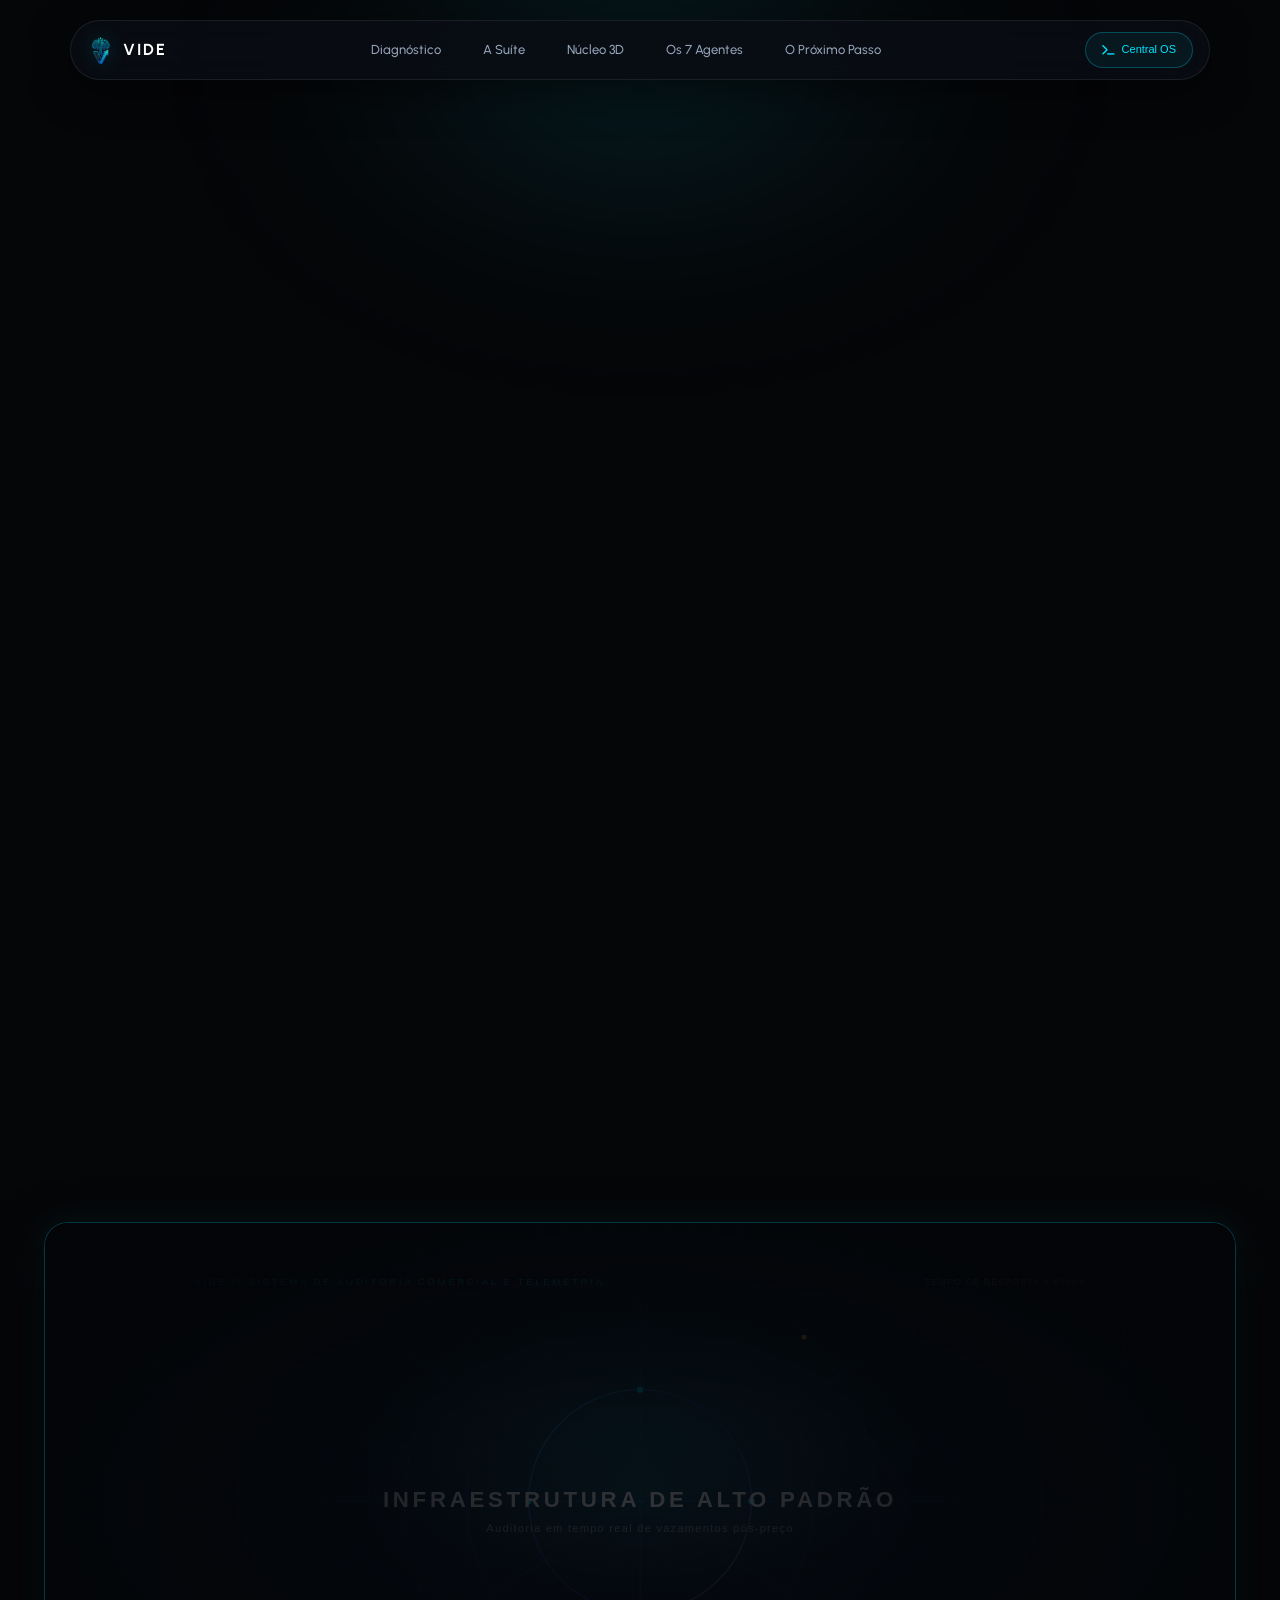
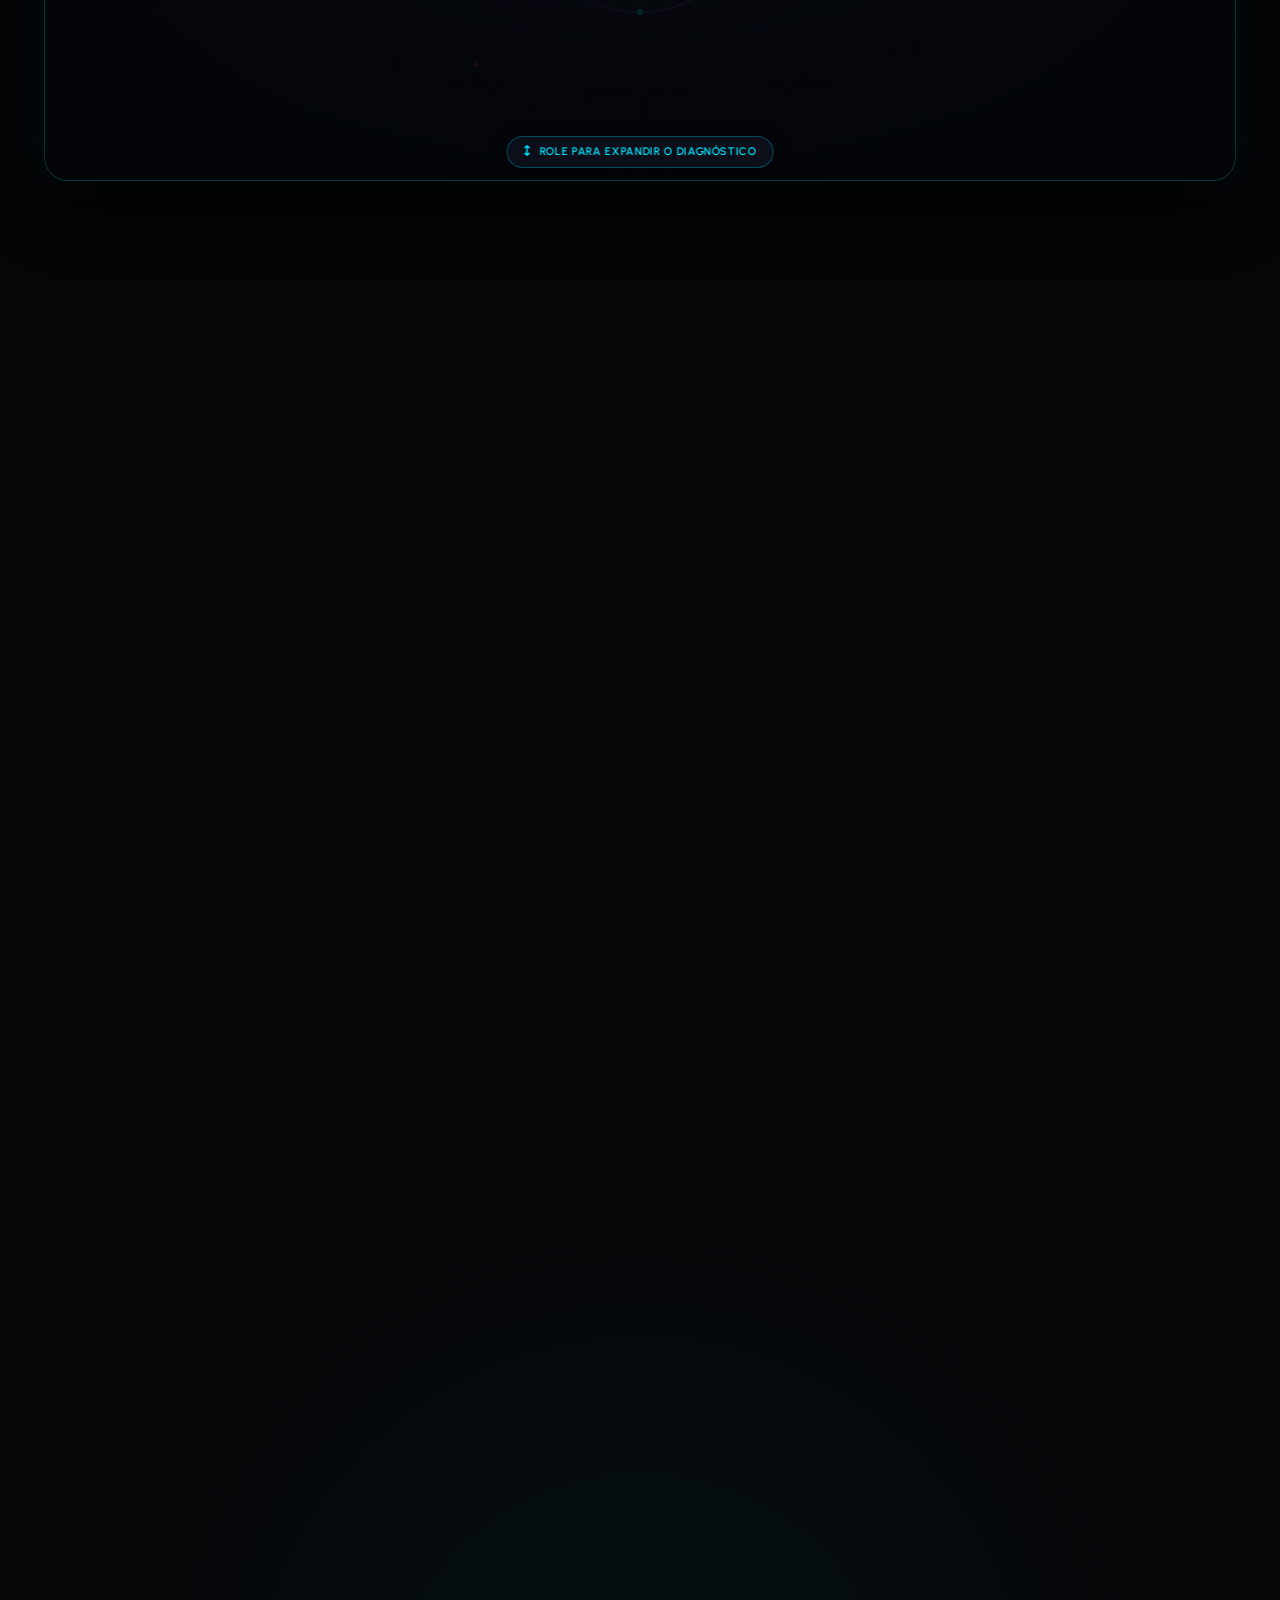
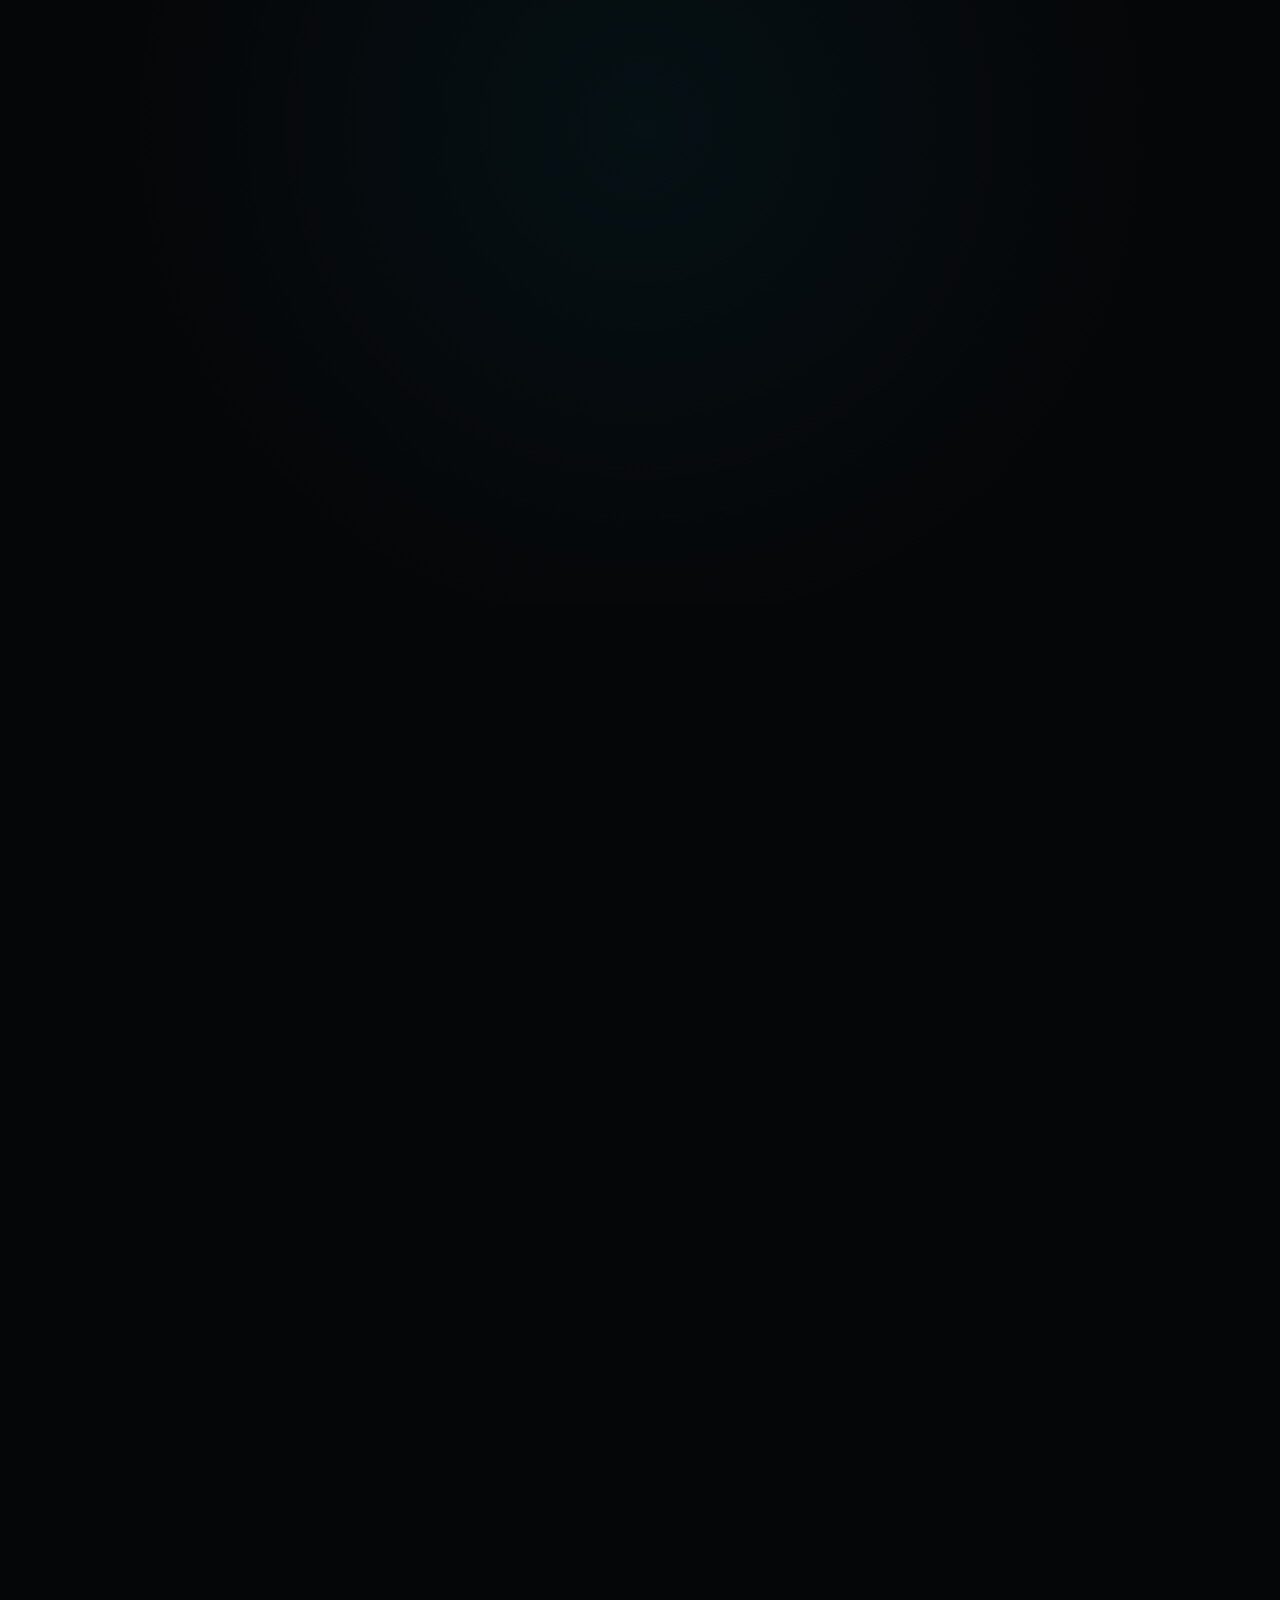
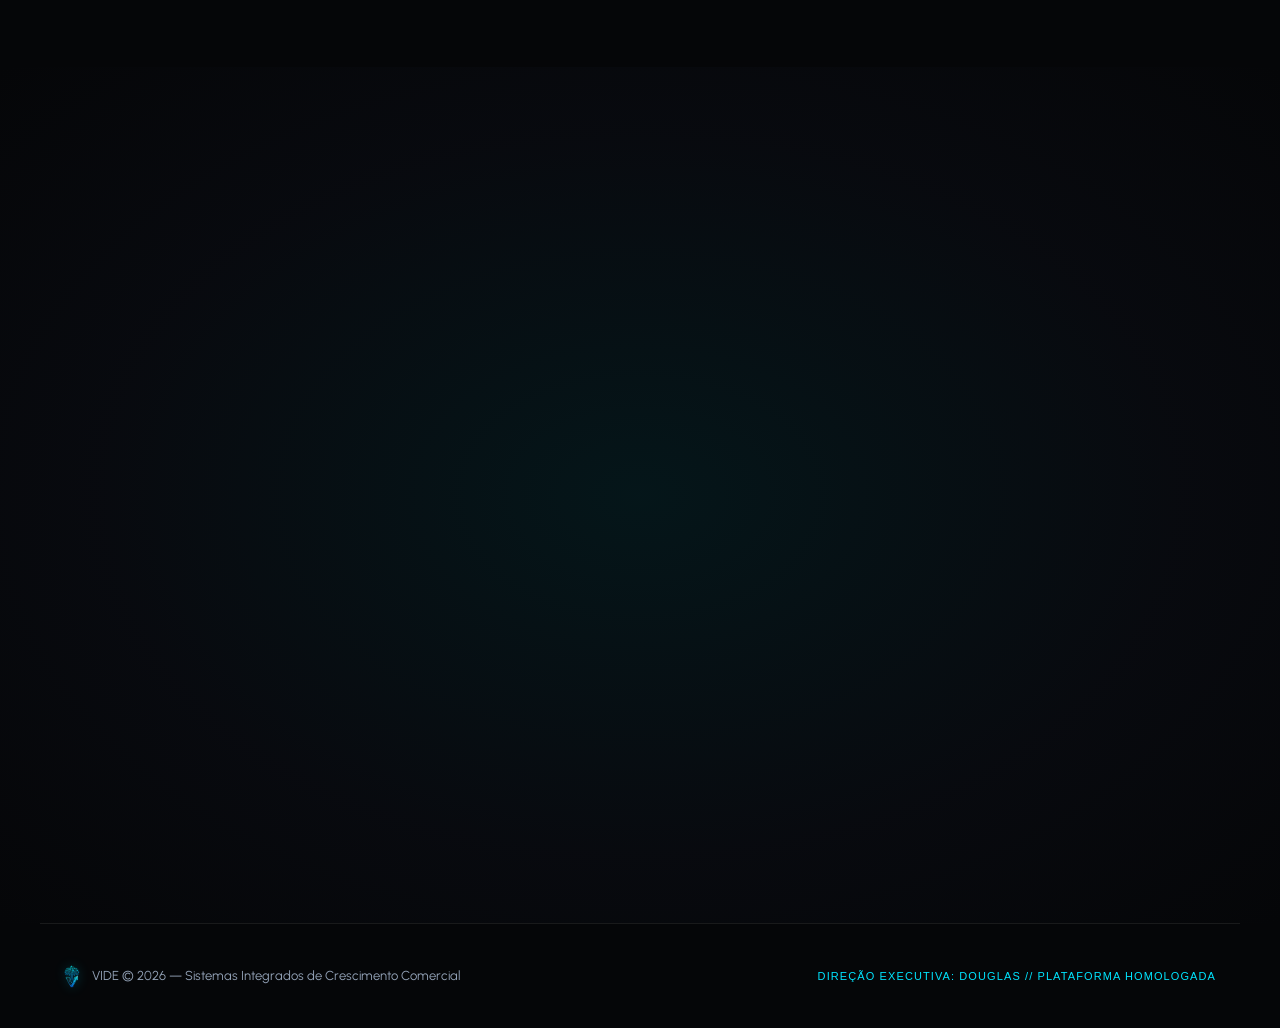
==== index.html @ fd8fb350 "Add files via upload" ====
<!DOCTYPE html>
<html lang="pt-BR">
<head>
    <meta charset="UTF-8">
    <meta name="viewport" content="width=device-width, initial-scale=1.0">
    <title>VIDE — Sistemas de Crescimento Comercial & Inteligência Digital</title>
    <meta name="description" content="Engenharia de precisão para operações comerciais de alto padrão. Presença digital de autoridade, atendimento em menos de 1 segundo no WhatsApp e auditoria de conversas em tempo real.">
    <!-- Fontshare Luxury Fonts: Cabinet Grotesk & General Sans (Bespoke Editorial) -->
    <link href="https://api.fontshare.com/v2/css?f[]=cabinet-grotesk@800,700,600,500,400&f[]=general-sans@600,500,400&display=swap" rel="stylesheet">
    <!-- Google Fonts Fallbacks: Urbanist & Sora -->
    <link rel="preconnect" href="https://fonts.googleapis.com">
    <link rel="preconnect" href="https://fonts.gstatic.com" crossorigin>
    <link href="https://fonts.googleapis.com/css2?family=Sora:wght@400;500;600;700;800&family=Urbanist:ital,wght@0,400;0,500;0,600;0,700;0,800;1,400&display=swap" rel="stylesheet">
    <link rel="stylesheet" href="https://cdnjs.cloudflare.com/ajax/libs/font-awesome/6.4.0/css/all.min.css">
    <!-- Fallback Automático para GitHub Pages e Servidores Estáticos -->
    <script>
    window.addEventListener('error', function(e) {
        var el = e.target;
        if (!el || (el.dataset && el.dataset.retried)) return;
        if (el.tagName === 'LINK' && el.rel === 'stylesheet' && el.href) {
            var url = new URL(el.href);
            var fname = url.pathname.split('/').pop();
            el.dataset.retried = '1';
            el.href = fname + url.search;
        } else if (el.tagName === 'IMG' && el.src) {
            var url = new URL(el.src);
            var fname = url.pathname.split('/').pop();
            el.dataset.retried = '1';
            el.src = fname;
        } else if (el.tagName === 'SCRIPT' && el.src) {
            var url = new URL(el.src);
            var fname = url.pathname.split('/').pop();
            var s = document.createElement('script');
            s.dataset.retried = '1';
            s.src = fname + url.search;
            document.head.appendChild(s);
        }
    }, true);
    </script>
    <link rel="stylesheet" href="css/Orb.css?v=8.5">
    <link rel="stylesheet" href="css/DotGrid.css?v=8.5">
    <link rel="stylesheet" href="css/ScrollExpand.css?v=8.5">
    <link rel="stylesheet" href="css/CircularCarousel.css?v=8.5">
    <link rel="stylesheet" href="css/ScrollStack.css?v=8.5">
    <link rel="stylesheet" href="css/estilos_institucional.css?v=8.5">
</head>
<body>

    <!-- Barra de Progresso Superior de Rolagem (Scroll Progress) -->
    <div class="scroll-progress-bar" id="scroll-progress-bar"></div>

    <!-- =====================================================================
     * 1. BARRA DE NAVEGAÇÃO // MORPHIC NAVBAR (PADRÃO LUXURY TECH)
     * ===================================================================== -->
    <header class="morphic-navbar-container" id="morphic-navbar">
        <!-- Logo Oficial com Árvore Preservada -->
        <a href="#" class="morphic-brand-link">
            <img src="assets/img/logo_vide_emblema.png" alt="VIDE — Emblema da Árvore" class="morphic-logo-img">
            <span class="morphic-brand-title">VIDE</span>
        </a>

        <!-- Trilho de Links com Indicador Magnético Morphic -->
        <nav class="morphic-nav-track" id="morphic-track">
            <div class="morphic-pill-indicator" id="morphic-pill"></div>
            <li class="morphic-nav-item"><a href="#paradoxo" class="morphic-nav-link">Diagnóstico</a></li>
            <li class="morphic-nav-item"><a href="#solucoes" class="morphic-nav-link">A Suíte</a></li>
            <li class="morphic-nav-item"><a href="#inteligencia" class="morphic-nav-link">Núcleo 3D</a></li>
            <li class="morphic-nav-item"><a href="#arquitetura" class="morphic-nav-link">Os 7 Agentes</a></li>
            <li class="morphic-nav-item"><a href="#convite" class="morphic-nav-link">O Próximo Passo</a></li>
        </nav>

        <!-- Ações Direitas do Header -->
        <div class="morphic-nav-acoes">
            <a href="central_de_comando/" class="btn-header-terminal">
                <i class="fas fa-terminal"></i> Central OS
            </a>
        </div>
    </header>

    <!-- =====================================================================
     * 2. ATO I: ABERTURA MONUMENTAL // HERO CINEMATOGRÁFICO EQUILIBRADO
     * ===================================================================== -->
    <section class="secao-hero-cinematica">
        <!-- Orb Livre como Fundo da Tela no Mesmo Plano do Título (Sem Moldura) -->
        <div class="hero-orb-background-livre" id="hero-orb-container" aria-hidden="true"></div>

        <!-- Luz Ambiental Aurora -->
        <div class="luz-aurora-topo"></div>

        <!-- Badge com a Árvore Oficial da VIDE -->
        <div class="hero-badge-marca anim-fade-up">
            <img src="assets/img/logo_vide_emblema.png" alt="Árvore VIDE" class="hero-badge-tree">
            <span class="hero-badge-text">VIDE</span>
            <span class="hero-badge-div"></span>
            <span class="hero-badge-sub">ENGENHARIA COMERCIAL</span>
        </div>

        <!-- Tech Text Monumental da Marca VIDE com Efeito Decodificador e Interação -->
        <div class="tech-text-display anim-fade-up" id="tech-text-display" title="Passe o cursor sobre as letras para decodificar">
            <span class="tech-char">V</span>
            <span class="tech-char">I</span>
            <span class="tech-char">D</span>
            <span class="tech-char">E</span>
        </div>

        <!-- Headline: SISTEMAS DE CRESCIMENTO com Efeito Decodificador e Interação -->
        <h1 class="hero-headline-principal anim-fade-up" id="hero-headline-sistemas" title="Passe o cursor sobre as letras para decodificar">
            <span class="destaque-sistemas"><span class="tech-char" data-color="#00E5FF">S</span><span class="tech-char" data-color="#00E5FF">I</span><span class="tech-char" data-color="#00E5FF">S</span><span class="tech-char" data-color="#00E5FF">T</span><span class="tech-char" data-color="#00E5FF">E</span><span class="tech-char" data-color="#00E5FF">M</span><span class="tech-char" data-color="#00E5FF">A</span><span class="tech-char" data-color="#00E5FF">S</span></span> <span class="destaque-crescimento"><span class="tech-char" data-color="#FFFFFF">D</span><span class="tech-char" data-color="#FFFFFF">E</span> <span class="tech-char" data-color="#FFFFFF">C</span><span class="tech-char" data-color="#FFFFFF">R</span><span class="tech-char" data-color="#FFFFFF">E</span><span class="tech-char" data-color="#FFFFFF">S</span><span class="tech-char" data-color="#FFFFFF">C</span><span class="tech-char" data-color="#FFFFFF">I</span><span class="tech-char" data-color="#FFFFFF">M</span><span class="tech-char" data-color="#FFFFFF">E</span><span class="tech-char" data-color="#FFFFFF">N</span><span class="tech-char" data-color="#FFFFFF">T</span><span class="tech-char" data-color="#FFFFFF">O</span></span>
        </h1>

        <!-- Subline Rotativa Dinâmica -->
        <div class="hero-subline-rotativa anim-fade-up">
            <span class="subline-prefixo">Engenharia de precisão para</span>
            <div class="capsula-texto-rotativo" id="capsula-texto-rotativo">
                <span class="texto-rotativo-item" id="texto-rotativo-alvo">Experiências Digitais</span>
            </div>
        </div>

        <!-- Subtítulo de Autoridade -->
        <p class="hero-subtitulo anim-fade-up">
            Empresas de alto padrão não precisam de mais cliques vazios. Projetamos o ecossistema que une presença digital de autoridade, atendimento em menos de 1 segundo no WhatsApp e auditoria de conversas em tempo real.
        </p>

        <!-- Ação Central Nobre (Dupla de Botões: Explorar Soluções + Central de Comando) -->
        <div class="hero-cta-container anim-fade-up">
            <a href="#solucoes" class="btn-explorar-solucoes">
                <span>Explorar Soluções Comerciais</span>
            </a>
            <a href="central_de_comando/" class="btn-executivo-comando">
                <i class="fas fa-terminal"></i>
                <span>Acessar Central de Comando</span>
                <i class="fas fa-arrow-right btn-seta-icon"></i>
            </a>
        </div>
    </section>

    <!-- =====================================================================
     * 3. ATO II: O DIAGNÓSTICO OPERACIONAL // OS DOIS PONTOS CEGOS (REORGANIZADO)
     * ===================================================================== -->
    <section class="secao-diagnostico-operacional" id="paradoxo">
        <div class="diagnostico-header anim-fade-up">
            <span class="marcador-etapa-cinematico">
                <i class="fas fa-microscope"></i> O DIAGNÓSTICO OPERACIONAL
            </span>
            <h2 class="diagnostico-titulo">
                Onde as Operações Tradicionais Perdem Faturamento em Silêncio
            </h2>
            <p class="diagnostico-subtitulo">
                Analisamos centenas de fluxos comerciais. O problema de vendas quase nunca é o produto, mas as falhas críticas de infraestrutura nos dois extremos do funil.
            </p>
        </div>

        <!-- ScrollExpand (React Bits) // O Quadro Expansível Unificado com os 2 Pontos Cegos de Diagnóstico -->
        <div class="scroll-expand-container" id="scroll-expand-wrapper">
            <div class="scroll-expand-frame">
                <img src="assets/img/diagnostico_hero.svg" alt="Telemetria de Diagnóstico VIDE" class="scroll-expand-media">
                <div class="scroll-expand-scrim"></div>

                <div class="scroll-expand-content grade-diagnostico-dupla">
                    <!-- Card 1: O Paradoxo do Tráfego -->
                    <div class="card-diagnostico anim-fade-up">
                        <div class="card-diag-topo">
                            <span class="card-diag-badge">
                                <i class="fas fa-arrow-trend-down"></i> [ 01. O PARADOXO DO TRÁFEGO ]
                            </span>
                            <h3 class="card-diag-frase">
                                Agências tradicionais vendem cliques. O seu negócio precisa de <span style="color: var(--cyan-core);">receita retida</span>.
                            </h3>
                            <p class="card-diag-explicacao">
                                De nada adianta investir em anúncios de alta conversão se o contato chega a uma página lenta ou a um WhatsApp sem método, onde aguarda horas por um orçamento frio.
                            </p>
                        </div>
                        <div class="card-diag-metrica-box">
                            <div class="card-diag-metrica-icone">
                                <i class="fas fa-hourglass-half"></i>
                            </div>
                            <div class="card-diag-metrica-info">
                                <span class="card-diag-metrica-num">> 4 Horas de Espera Tradicional</span>
                                <span class="card-diag-metrica-rotulo">68% DOS LEADS DESISTEM NO SILÊNCIO INICIAL</span>
                            </div>
                        </div>
                    </div>

                    <!-- Card 2: O Vazamento Crítico -->
                    <div class="card-diagnostico vazamento-critico anim-fade-up">
                        <div class="card-diag-topo">
                            <span class="card-diag-badge">
                                <i class="fas fa-triangle-exclamation"></i> [ 02. O VAZAMENTO CRÍTICO ]
                            </span>
                            <h3 class="card-diag-frase">
                                O maior rombo de faturamento da sua empresa está no silêncio <span style="color: var(--rose-accent);">pós-preço</span>.
                            </h3>
                            <p class="card-diag-explicacao">
                                Quando o lead recebe uma tabela de preço seca, 74% dos contatos desaparecem sem justificativa. A VIDE audita essas conversas e fecha os pontos cegos onde o lucro está vazando.
                            </p>
                        </div>
                        <div class="card-diag-metrica-box">
                            <div class="card-diag-metrica-icone">
                                <i class="fas fa-shield-halved"></i>
                            </div>
                            <div class="card-diag-metrica-info">
                                <span class="card-diag-metrica-num">74% de Abandono Pós-Tabela</span>
                                <span class="card-diag-metrica-rotulo">PONTO CEGO DE RECEITA AUDITADO PELO AGENTE 07</span>
                            </div>
                        </div>
                    </div>
                </div>

                <div class="scroll-expand-hint">
                    <i class="fas fa-arrows-up-down"></i> <span>Role para expandir o diagnóstico</span>
                </div>
            </div>
        </div>
    </section>

    <!-- =====================================================================
     * 4. COMPONENTE G: ACCORDION GALLERY (A SUÍTE DE 3 SOLUÇÕES)
     * ===================================================================== -->
    <section class="secao-accordion-solucoes" id="solucoes">
        <!-- Fundo Interativo DotGrid Exclusivo da Seção Três Soluções -->
        <div id="dotgrid-solucoes" class="secao-dotgrid-background" aria-hidden="true"></div>

        <div class="anim-fade-up" style="text-align: center; position: relative; z-index: 2;">
            <div class="marcador-etapa-cinematico">
                <i class="fas fa-cubes"></i> A SUÍTE INTEGRADA
            </div>
            <h2 style="font-family: var(--font-headline); font-size: clamp(32px, 4.5vw, 50px); font-weight: 700; letter-spacing: -0.03em;">
                Três Soluções. Uma Única Operação.
            </h2>
        </div>

        <div class="accordion-gallery-wrapper anim-fade-up" style="position: relative; z-index: 2;">
            
            <!-- Painel 1: Sites e Landing Pages -->
            <div class="accordion-panel active" id="acc-panel-1">
                <div class="accordion-bg-glow"></div>
                
                <!-- Marca d'Água Holográfica da Árvore VIDE no Fundo da Caixa -->
                <div class="caixa-watermark-fundo" aria-hidden="true">
                    <img src="assets/img/logo_vide_emblema.png" alt="" class="caixa-watermark-img">
                </div>

                <!-- Cabeçalho da Caixa com Badge Oficial VIDE -->
                <div class="accordion-caixa-topo">
                    <div class="caixa-vide-badge">
                        <img src="assets/img/logo_vide_emblema.png" alt="VIDE" class="caixa-logo-icon">
                        <span class="caixa-marca-texto">VIDE</span>
                    </div>
                    <span class="caixa-solucao-tag">SOLUÇÃO 01</span>
                </div>

                <!-- Showcase Central com a Logo da VIDE e Aura Luminosa -->
                <div class="accordion-caixa-visual">
                    <div class="caixa-logo-halo"></div>
                    <img src="assets/img/logo_vide_emblema.png" alt="Logo Oficial VIDE" class="caixa-logo-central">
                </div>

                <!-- Conteúdo da Solução -->
                <div class="accordion-conteudo-visivel">
                    <span class="accordion-numero-mono">[ SOLUÇÃO 01 // PRESENÇA DIGITAL ]</span>
                    <h3 class="accordion-titulo">Sites e Landing Pages de Alta Performance</h3>
                    <div class="accordion-descricao-revelada">
                        Arquitetura autoral desenvolvida para carregar em menos de 800 milissegundos. Sem templates genéricos de WordPress ou plugins pesados. Tipografia de prestígio, design tokens proprietários e microinterações que ancoram o valor percebido antes da primeira conversa.
                    </div>
                    <div class="accordion-tags-metricas">
                        <span class="tag-solucao-pill"><i class="fas fa-bolt"></i> < 800ms Carregamento</span>
                        <span class="tag-solucao-pill"><i class="fas fa-gem"></i> Design Autoral Obsidian</span>
                        <span class="tag-solucao-pill"><i class="fas fa-mobile-alt"></i> Mobile First Responsivo</span>
                    </div>
                </div>
            </div>

            <!-- Painel 2: Automação Comercial e Atendimento -->
            <div class="accordion-panel" id="acc-panel-2">
                <div class="accordion-bg-glow"></div>

                <!-- Marca d'Água Holográfica da Árvore VIDE no Fundo da Caixa -->
                <div class="caixa-watermark-fundo" aria-hidden="true">
                    <img src="assets/img/logo_vide_emblema.png" alt="" class="caixa-watermark-img">
                </div>

                <!-- Cabeçalho da Caixa com Badge Oficial VIDE -->
                <div class="accordion-caixa-topo">
                    <div class="caixa-vide-badge">
                        <img src="assets/img/logo_vide_emblema.png" alt="VIDE" class="caixa-logo-icon">
                        <span class="caixa-marca-texto">VIDE</span>
                    </div>
                    <span class="caixa-solucao-tag">SOLUÇÃO 02</span>
                </div>

                <!-- Showcase Central com a Logo da VIDE e Aura Luminosa -->
                <div class="accordion-caixa-visual">
                    <div class="caixa-logo-halo"></div>
                    <img src="assets/img/logo_vide_emblema.png" alt="Logo Oficial VIDE" class="caixa-logo-central">
                </div>

                <!-- Conteúdo da Solução -->
                <div class="accordion-conteudo-visivel">
                    <span class="accordion-numero-mono">[ SOLUÇÃO 02 // VELOCIDADE NO WHATSAPP ]</span>
                    <h3 class="accordion-titulo">Automação Comercial & Atendimento no WhatsApp</h3>
                    <div class="accordion-descricao-revelada">
                        Atendimento em menos de 1 segundo conectado à Meta Cloud API e orquestrado no n8n. Qualificação inteligente em 30 segundos, matriz de resposta contra 4 classes de objeções e a regra inviolável de Stop-on-Reply: assim que o paciente responde, o fluxo automático cede espaço à equipe humana.
                    </div>
                    <div class="accordion-tags-metricas">
                        <span class="tag-solucao-pill"><i class="fab fa-whatsapp"></i> Meta Cloud API</span>
                        <span class="tag-solucao-pill"><i class="fas fa-robot"></i> n8n Workflows</span>
                        <span class="tag-solucao-pill"><i class="fas fa-hand-paper"></i> Trava Stop-on-Reply</span>
                    </div>
                </div>
            </div>

            <!-- Painel 3: Dashboard e Inteligência Comercial -->
            <div class="accordion-panel" id="acc-panel-3">
                <div class="accordion-bg-glow"></div>

                <!-- Marca d'Água Holográfica da Árvore VIDE no Fundo da Caixa -->
                <div class="caixa-watermark-fundo" aria-hidden="true">
                    <img src="assets/img/logo_vide_emblema.png" alt="" class="caixa-watermark-img">
                </div>

                <!-- Cabeçalho da Caixa com Badge Oficial VIDE -->
                <div class="accordion-caixa-topo">
                    <div class="caixa-vide-badge">
                        <img src="assets/img/logo_vide_emblema.png" alt="VIDE" class="caixa-logo-icon">
                        <span class="caixa-marca-texto">VIDE</span>
                    </div>
                    <span class="caixa-solucao-tag">SOLUÇÃO 03</span>
                </div>

                <!-- Showcase Central com a Logo da VIDE e Aura Luminosa -->
                <div class="accordion-caixa-visual">
                    <div class="caixa-logo-halo"></div>
                    <img src="assets/img/logo_vide_emblema.png" alt="Logo Oficial VIDE" class="caixa-logo-central">
                </div>

                <!-- Conteúdo da Solução -->
                <div class="accordion-conteudo-visivel">
                    <span class="accordion-numero-mono">[ SOLUÇÃO 03 // AUDITORIA E DADOS ]</span>
                    <h3 class="accordion-titulo">Dashboard & Inteligência Comercial</h3>
                    <div class="accordion-descricao-revelada">
                        Auditoria contínua do funil comercial e mensuração exata da receita em risco. O Agente 07 analisa onde os contatos abandonaram a conversa (preço, timing, confiança ou terceiros) e formula recomendações com dados reais para retroalimentar os outros especialistas.
                    </div>
                    <div class="accordion-tags-metricas">
                        <span class="tag-solucao-pill"><i class="fas fa-database"></i> PostgreSQL / Supabase</span>
                        <span class="tag-solucao-pill"><i class="fas fa-chart-line"></i> Matriz de 4 Objeções</span>
                        <span class="tag-solucao-pill"><i class="fas fa-shield-alt"></i> Multi-Tenant Isolado</span>
                    </div>
                </div>
            </div>

        </div>
    </section>

    <!-- =====================================================================
     * 5. COMPONENTE D: CRYSTALIZED BALL (O NÚCLEO DE INTELIGÊNCIA EM CANVAS 3D)
     * ===================================================================== -->
    <section class="secao-crystalized-showcase" id="inteligencia">
        <div class="anim-fade-up">
            <span class="marcador-etapa-cinematico">
                <i class="fas fa-atom"></i> TELEMETRIA E DADOS VIVOS
            </span>
            <h2 style="font-family: var(--font-headline); font-size: clamp(32px, 4.5vw, 50px); font-weight: 700; letter-spacing: -0.03em;">
                O Núcleo de Inteligência da VIDE
            </h2>
            <p style="color: var(--text-muted); max-width: 660px; margin: 12px auto 30px auto; font-size: 16px;">
                Representação viva da rede de dados: correlação em tempo real entre leads recebidos, velocidade de qualificação e receita protegida. Arraste com o cursor para rotacionar no espaço 3D.
            </p>

            <div class="crystalized-ball-container">
                <canvas id="canvas-crystalized-ball" class="canvas-crystalized-ball"></canvas>
                <div class="crystalized-overlay-meta">
                    <i class="fas fa-cube"></i> 350 NÓS GEODÉSICOS // 6 ARCOS DE PLASMA // RESPOSTA < 800ms
                </div>
            </div>
        </div>
    </section>

    <!-- =====================================================================
     * 6. OS 7 AGENTES ESPECIALISTAS // ARQUITETURA AUTÔNOMA EM SCROLL STACK
     * ===================================================================== -->
    <section class="secao-web-threads" id="arquitetura">
        <div class="conteudo-sobre-threads">
            <div class="agentes-header-centro anim-fade-up">
                <span class="marcador-etapa-cinematico">
                    <i class="fas fa-network-wired"></i> GOVERNANÇA RIGOROSA & DAG
                </span>
                <h2 class="agentes-titulo">
                    A Equipe Digital de 7 Agentes Especialistas
                </h2>
                <p class="agentes-subtitulo">
                    Uma esteira de engenharia rigorosa onde nenhum especialista inicia tarefas sem autorização comercial e dependências técnicas 100% satisfeitas.
                </p>
            </div>

            <!-- CircularCarousel (React Bits) // Os 7 Agentes Especialistas em Carrossel 3D Wheel -->
            <div style="width: 100%; height: 560px; position: relative;" id="circular-carousel-container"></div>

        </div>
    </section>

    <!-- =====================================================================
     * 7. ATO VI: EPÍLOGO // O PRÓXIMO PASSO (AMPLO, CENTRALIZADO E NOBRE)
     * ===================================================================== -->
    <section class="secao-epilogo-convite" id="convite">
        <div class="epilogo-frame-container anim-fade-up">
            <div class="epilogo-card-luxo">
                <!-- Árvore Oficial Preservada no Topo do Card -->
                <img src="assets/img/logo_vide_emblema.png" alt="Árvore VIDE" class="epilogo-tree-emblema">
                
                <span class="epilogo-eyebrow">
                    <i class="fas fa-sparkles"></i> O PRÓXIMO PASSO
                </span>

                <h2 class="epilogo-titulo">
                    Sua operação comercial merece um sistema que nunca dorme.
                </h2>

                <p class="epilogo-subtitulo">
                    Converse com a nossa equipe de engenharia e descubra como implantar o ecossistema VIDE no seu negócio.
                </p>

                <div class="epilogo-acoes-wrap">
                    <a href="central_de_comando/" class="btn-executivo-comando">
                        <i class="fas fa-terminal"></i>
                        <span>Acessar Central de Comando</span>
                        <i class="fas fa-arrow-right btn-seta-icon"></i>
                    </a>
                    <a href="#morphic-navbar" class="btn-link-secundario">
                        <i class="fas fa-arrow-up"></i>
                        <span>Voltar ao Topo</span>
                    </a>
                </div>
            </div>
        </div>
    </section>

    <!-- Rodapé Oficial com Árvore da VIDE Preservada -->
    <footer class="rodape-cinematico">
        <div class="rodape-marca-info">
            <img src="assets/img/logo_vide_emblema.png" alt="Árvore VIDE" class="rodape-logo-tree">
            <span>VIDE © 2026 — Sistemas Integrados de Crescimento Comercial</span>
        </div>
        <div class="rodape-diretoria-tag">
            DIREÇÃO EXECUTIVA: DOUGLAS // PLATAFORMA HOMOLOGADA
        </div>
    </footer>

    <!-- Script de Animações Cinematográficas e Componentes Interativos -->
    <script src="js/orb-vanilla.js?v=8.5"></script>
    <script src="js/dot-grid-vanilla.js?v=8.5"></script>
    <script src="js/scroll-expand-vanilla.js?v=8.5"></script>
    <script src="js/circular-carousel-vanilla.js?v=8.5"></script>
    <script src="js/scroll-stack-vanilla.js?v=8.5"></script>
    <script src="js/app_institucional.js?v=8.5"></script>

</body>
</html>
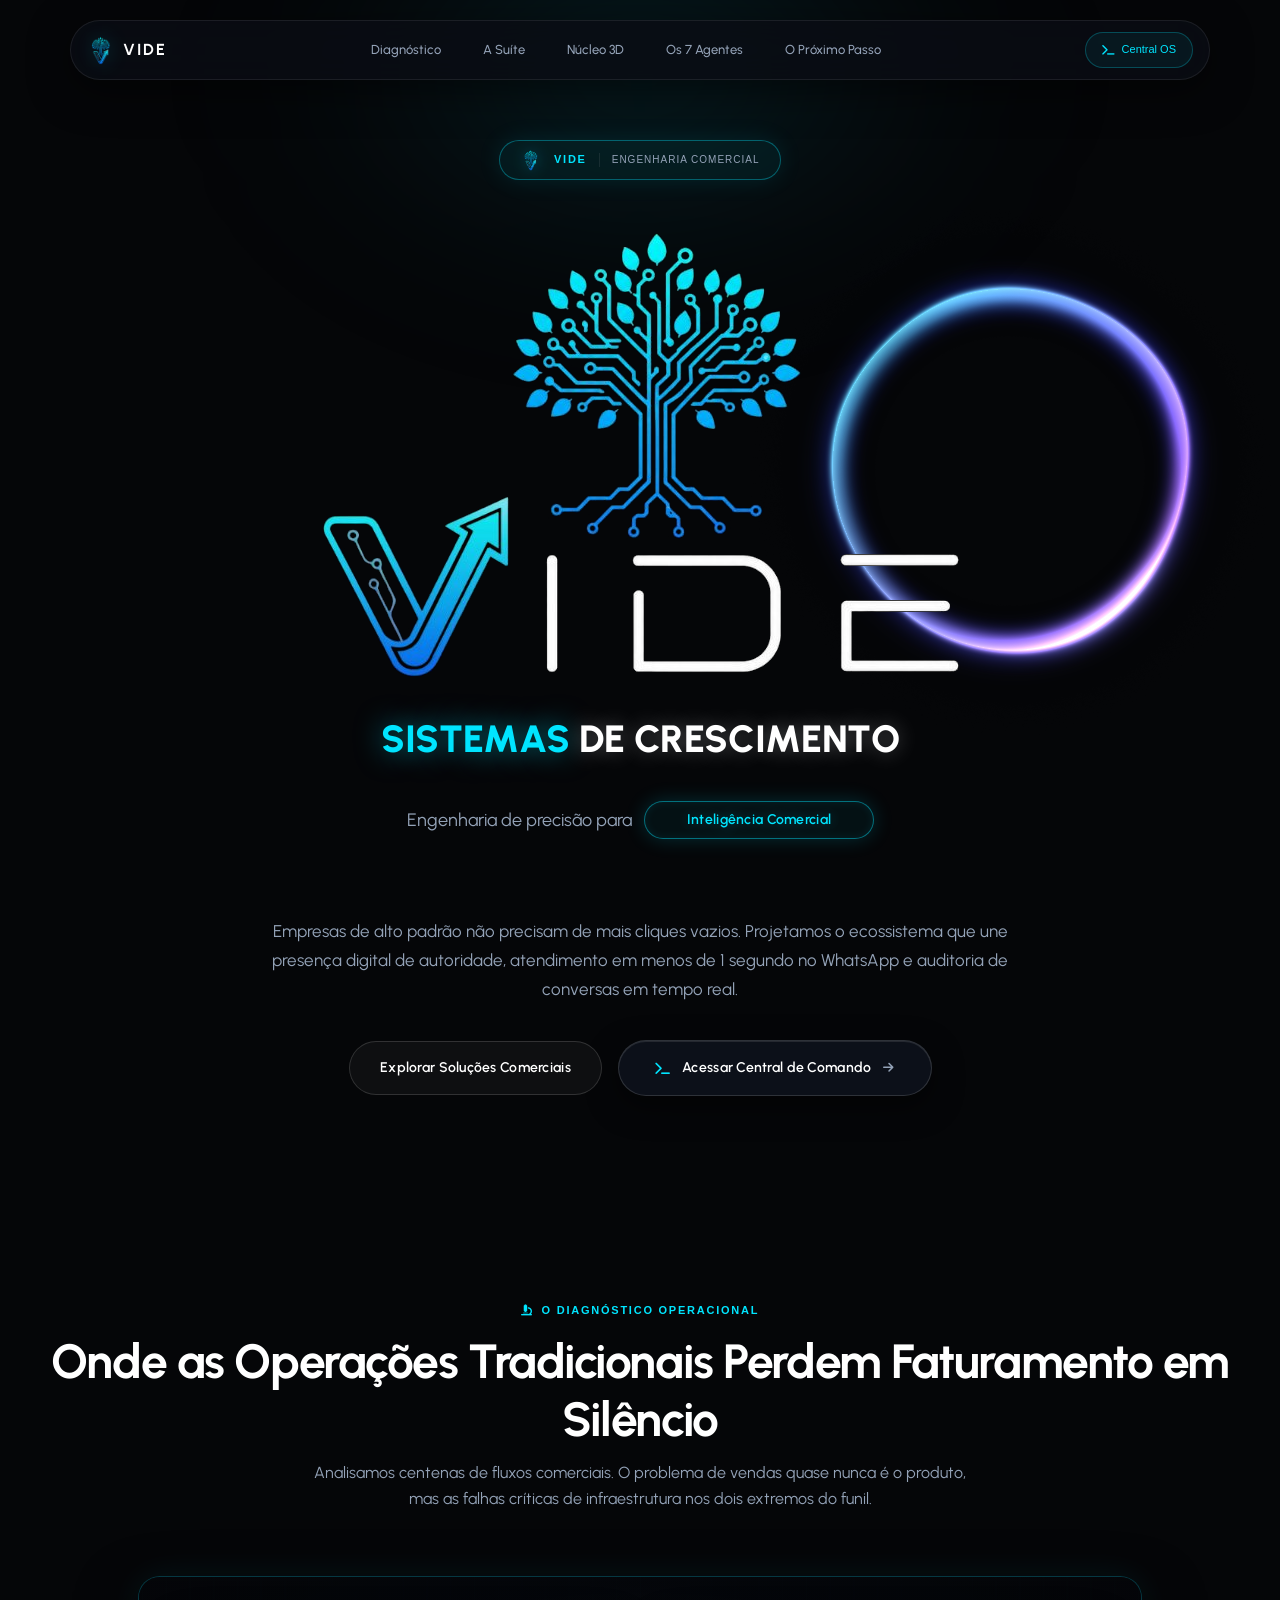
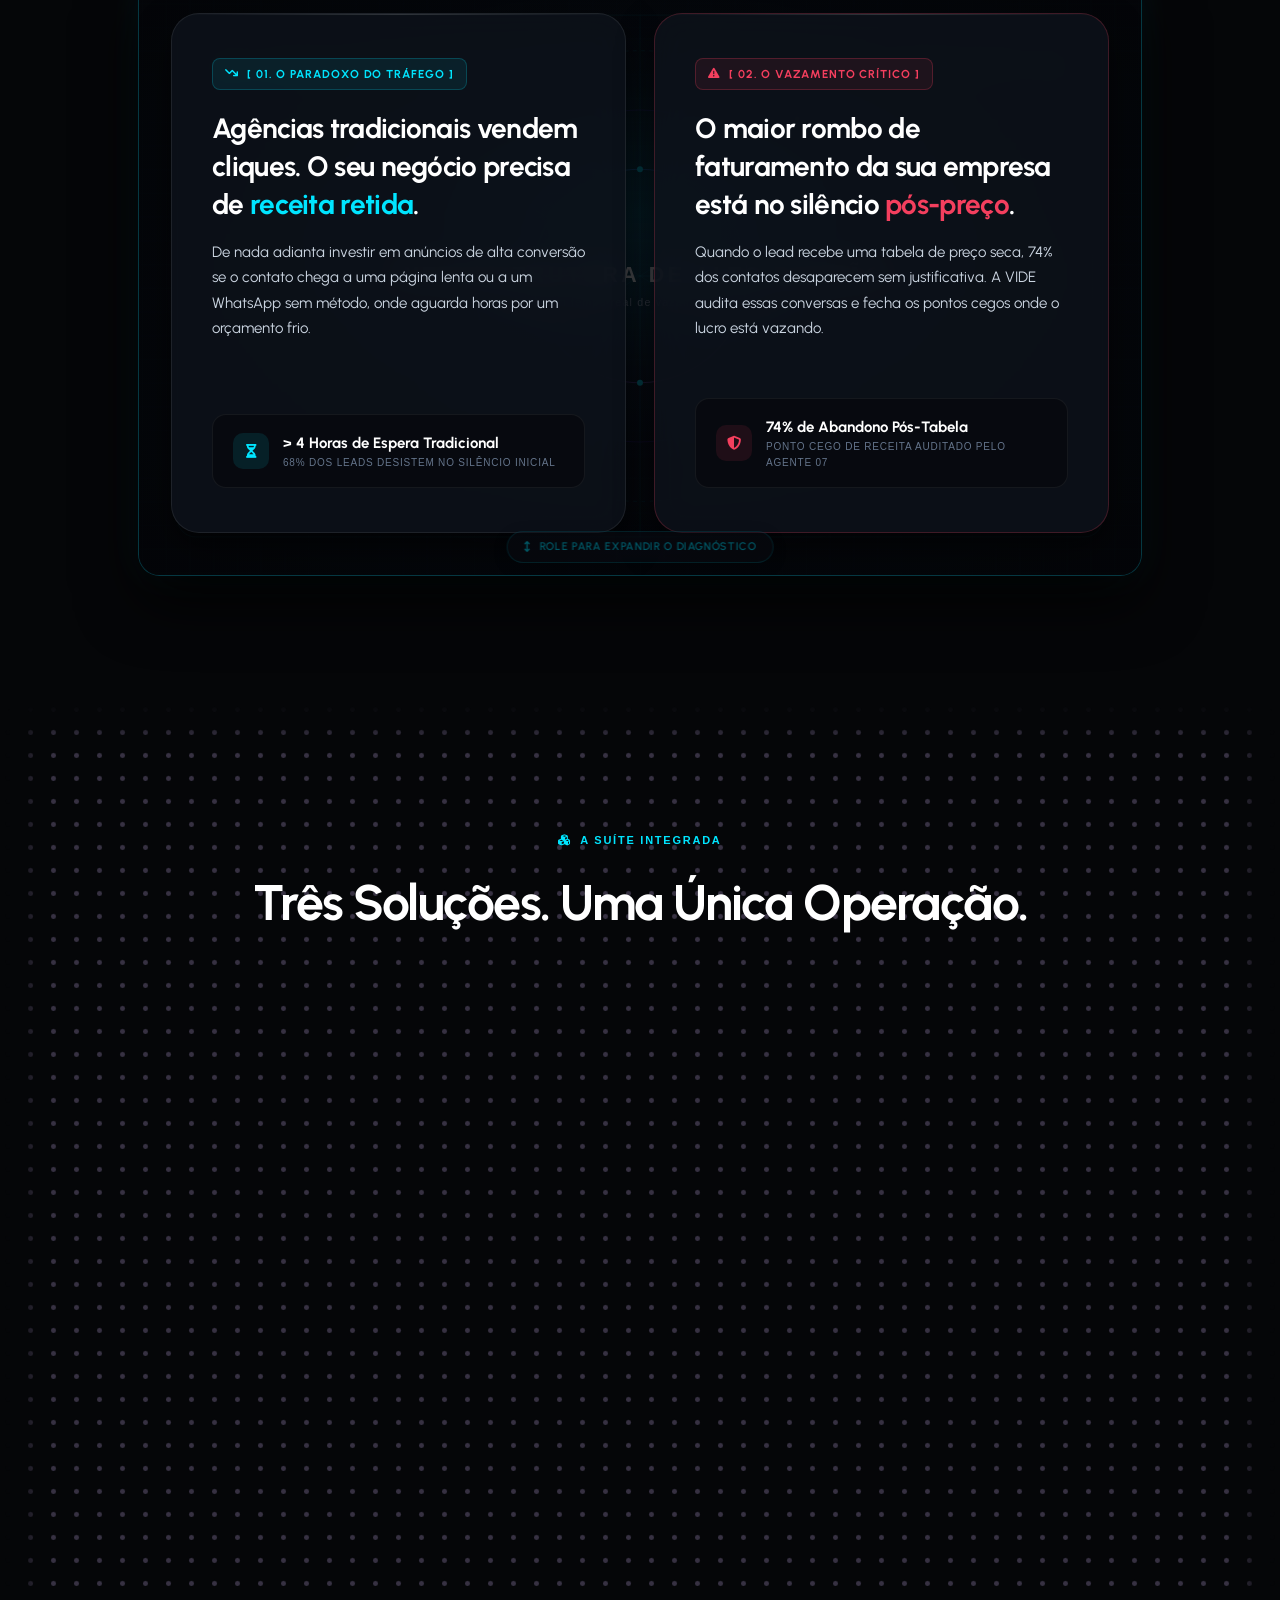
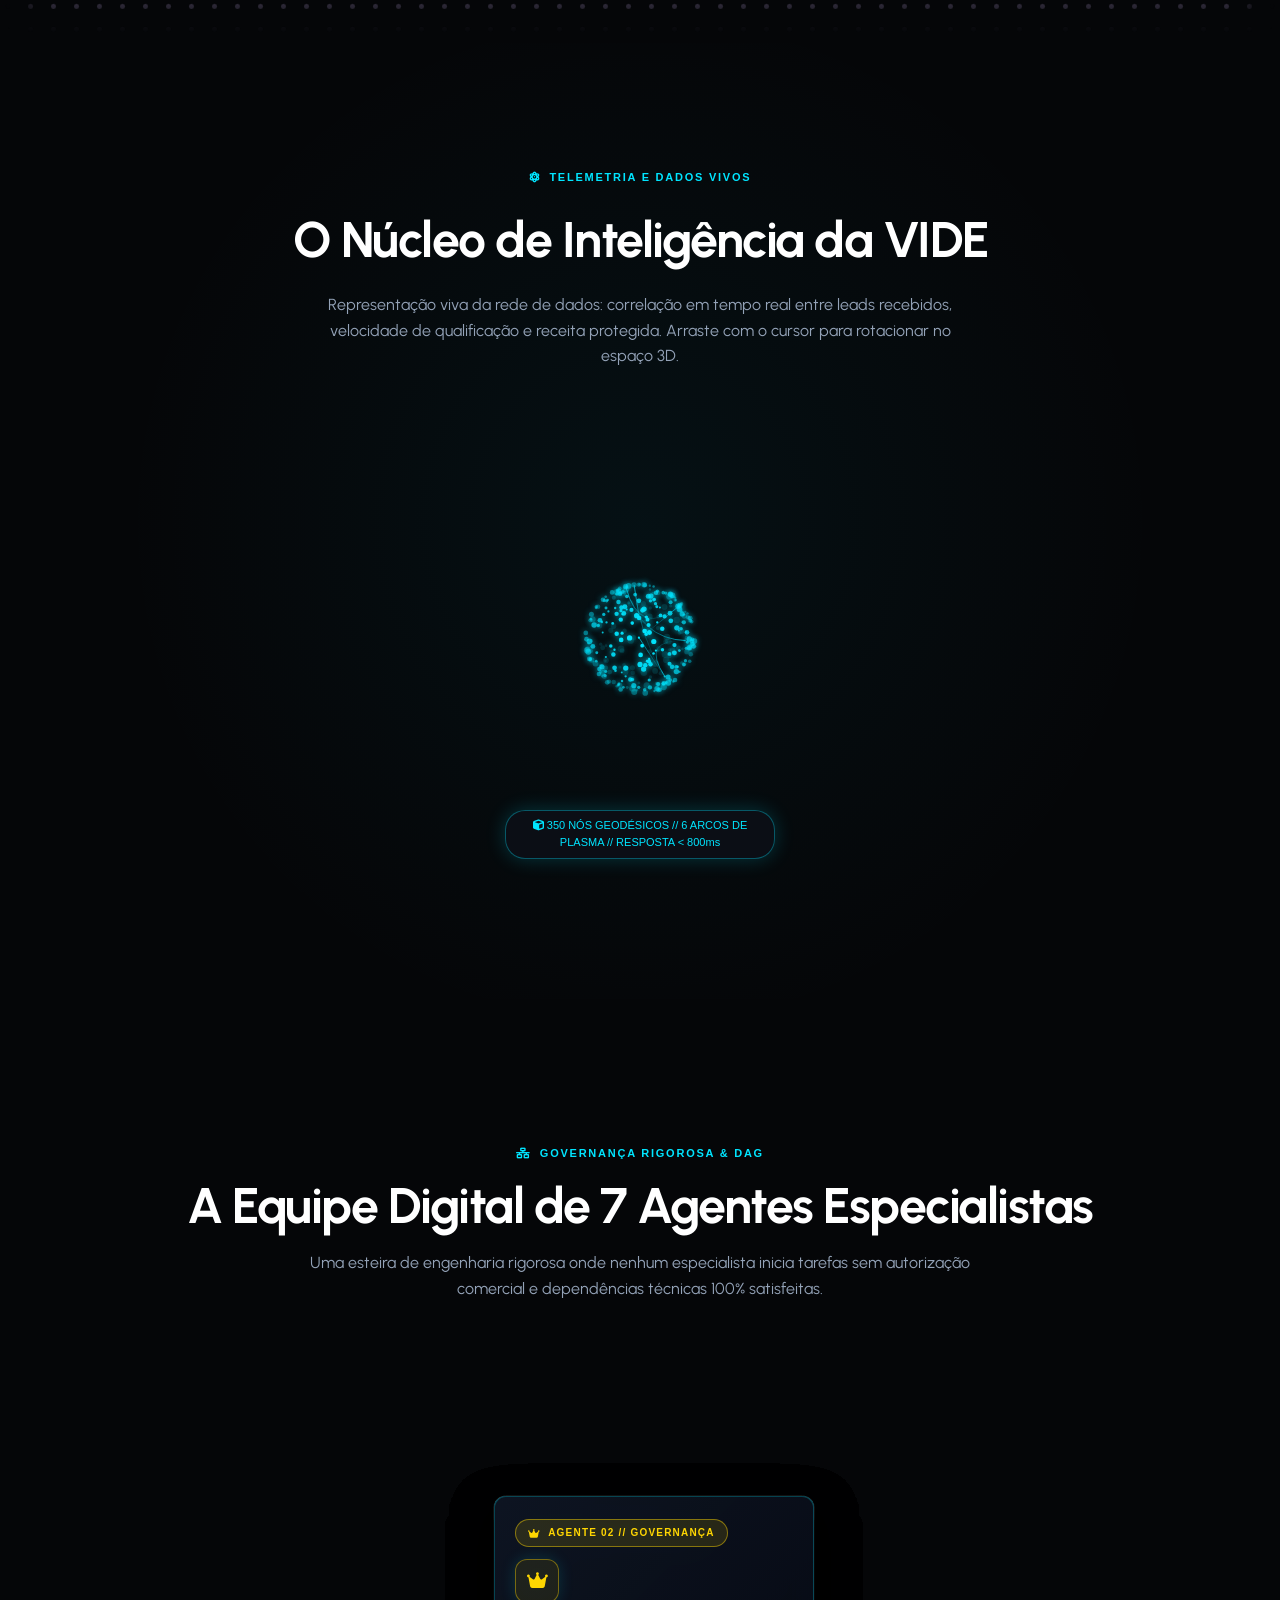
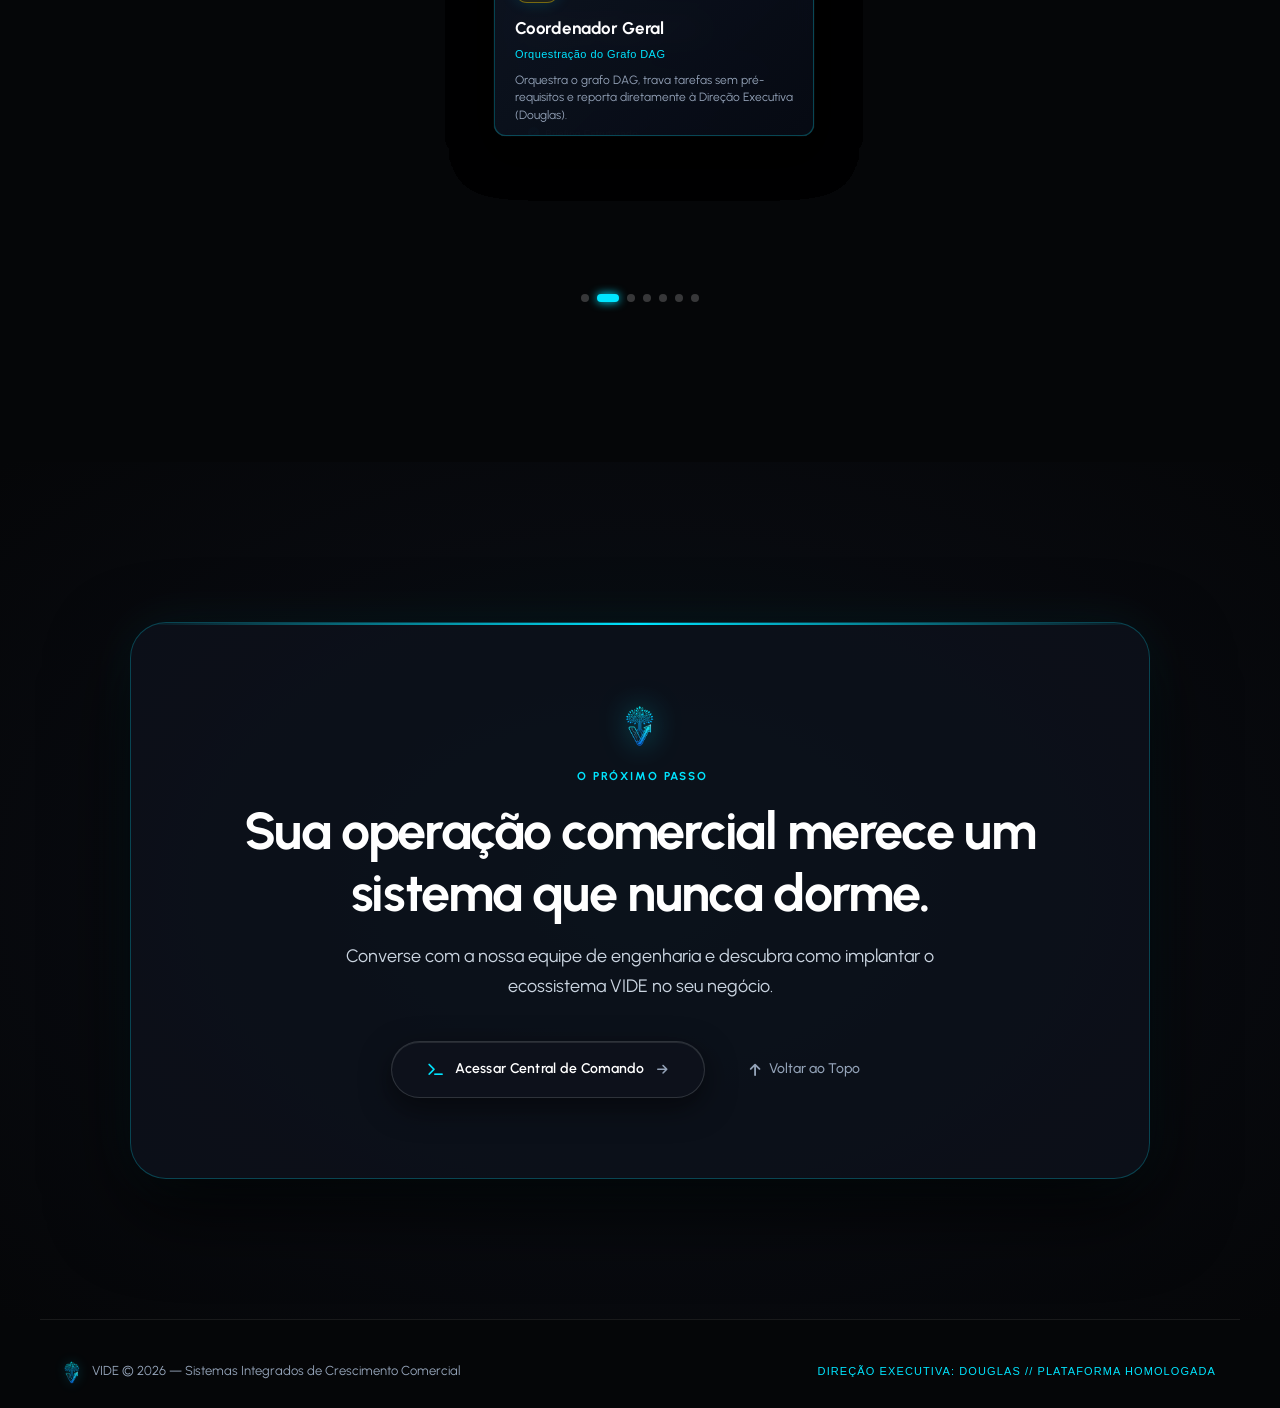
==== commit 379a6f20: "Add files via upload" ====
--- a/index.html
+++ b/index.html
@@ -37,12 +37,12 @@
         }
     }, true);
     </script>
-    <link rel="stylesheet" href="css/Orb.css?v=8.5">
-    <link rel="stylesheet" href="css/DotGrid.css?v=8.5">
-    <link rel="stylesheet" href="css/ScrollExpand.css?v=8.5">
-    <link rel="stylesheet" href="css/CircularCarousel.css?v=8.5">
-    <link rel="stylesheet" href="css/ScrollStack.css?v=8.5">
-    <link rel="stylesheet" href="css/estilos_institucional.css?v=8.5">
+    <link rel="stylesheet" href="Orb.css?v=8.6">
+    <link rel="stylesheet" href="DotGrid.css?v=8.6">
+    <link rel="stylesheet" href="ScrollExpand.css?v=8.6">
+    <link rel="stylesheet" href="CircularCarousel.css?v=8.6">
+    <link rel="stylesheet" href="ScrollStack.css?v=8.6">
+    <link rel="stylesheet" href="estilos_institucional.css?v=8.6">
 </head>
 <body>
 
@@ -55,7 +55,7 @@
     <header class="morphic-navbar-container" id="morphic-navbar">
         <!-- Logo Oficial com Árvore Preservada -->
         <a href="#" class="morphic-brand-link">
-            <img src="assets/img/logo_vide_emblema.png" alt="VIDE — Emblema da Árvore" class="morphic-logo-img">
+            <img src="logo_vide_emblema.png" alt="VIDE — Emblema da Árvore" class="morphic-logo-img" onerror="if(!this.dataset.retry){this.dataset.retry=1;this.src='assets/img/logo_vide_emblema.png';}">
             <span class="morphic-brand-title">VIDE</span>
         </a>
 
@@ -89,18 +89,16 @@
 
         <!-- Badge com a Árvore Oficial da VIDE -->
         <div class="hero-badge-marca anim-fade-up">
-            <img src="assets/img/logo_vide_emblema.png" alt="Árvore VIDE" class="hero-badge-tree">
+            <img src="logo_vide_emblema.png" alt="Árvore VIDE" class="hero-badge-tree" onerror="if(!this.dataset.retry){this.dataset.retry=1;this.src='assets/img/logo_vide_emblema.png';}">
             <span class="hero-badge-text">VIDE</span>
             <span class="hero-badge-div"></span>
             <span class="hero-badge-sub">ENGENHARIA COMERCIAL</span>
         </div>
 
-        <!-- Tech Text Monumental da Marca VIDE com Efeito Decodificador e Interação -->
-        <div class="tech-text-display anim-fade-up" id="tech-text-display" title="Passe o cursor sobre as letras para decodificar">
-            <span class="tech-char">V</span>
-            <span class="tech-char">I</span>
-            <span class="tech-char">D</span>
-            <span class="tech-char">E</span>
+        <!-- Logo Monumental Oficial da VIDE em PNG Transparente com Efeito de Glow -->
+        <div class="hero-logo-monumental-wrap anim-fade-up">
+            <div class="hero-logo-aura-glow"></div>
+            <img src="logo_vide_monumental.png" alt="VIDE — Sistemas de Crescimento Comercial" class="hero-logo-monumental-img" onerror="if(!this.dataset.retry){this.dataset.retry=1;this.src='assets/img/logo_vide_monumental.png';}">
         </div>
 
         <!-- Headline: SISTEMAS DE CRESCIMENTO com Efeito Decodificador e Interação -->
@@ -153,7 +151,7 @@
         <!-- ScrollExpand (React Bits) // O Quadro Expansível Unificado com os 2 Pontos Cegos de Diagnóstico -->
         <div class="scroll-expand-container" id="scroll-expand-wrapper">
             <div class="scroll-expand-frame">
-                <img src="assets/img/diagnostico_hero.svg" alt="Telemetria de Diagnóstico VIDE" class="scroll-expand-media">
+                <img src="diagnostico_hero.svg" alt="Telemetria de Diagnóstico VIDE" class="scroll-expand-media" onerror="if(!this.dataset.retry){this.dataset.retry=1;this.src='assets/img/diagnostico_hero.svg';}">
                 <div class="scroll-expand-scrim"></div>
 
                 <div class="scroll-expand-content grade-diagnostico-dupla">
@@ -237,13 +235,13 @@
                 
                 <!-- Marca d'Água Holográfica da Árvore VIDE no Fundo da Caixa -->
                 <div class="caixa-watermark-fundo" aria-hidden="true">
-                    <img src="assets/img/logo_vide_emblema.png" alt="" class="caixa-watermark-img">
+                    <img src="logo_vide_emblema.png" alt="" class="caixa-watermark-img" onerror="if(!this.dataset.retry){this.dataset.retry=1;this.src='assets/img/logo_vide_emblema.png';}">
                 </div>
 
                 <!-- Cabeçalho da Caixa com Badge Oficial VIDE -->
                 <div class="accordion-caixa-topo">
                     <div class="caixa-vide-badge">
-                        <img src="assets/img/logo_vide_emblema.png" alt="VIDE" class="caixa-logo-icon">
+                        <img src="logo_vide_emblema.png" alt="VIDE" class="caixa-logo-icon" onerror="if(!this.dataset.retry){this.dataset.retry=1;this.src='assets/img/logo_vide_emblema.png';}">
                         <span class="caixa-marca-texto">VIDE</span>
                     </div>
                     <span class="caixa-solucao-tag">SOLUÇÃO 01</span>
@@ -252,7 +250,7 @@
                 <!-- Showcase Central com a Logo da VIDE e Aura Luminosa -->
                 <div class="accordion-caixa-visual">
                     <div class="caixa-logo-halo"></div>
-                    <img src="assets/img/logo_vide_emblema.png" alt="Logo Oficial VIDE" class="caixa-logo-central">
+                    <img src="logo_vide_emblema.png" alt="Logo Oficial VIDE" class="caixa-logo-central" onerror="if(!this.dataset.retry){this.dataset.retry=1;this.src='assets/img/logo_vide_emblema.png';}">
                 </div>
 
                 <!-- Conteúdo da Solução -->
@@ -276,13 +274,13 @@
 
                 <!-- Marca d'Água Holográfica da Árvore VIDE no Fundo da Caixa -->
                 <div class="caixa-watermark-fundo" aria-hidden="true">
-                    <img src="assets/img/logo_vide_emblema.png" alt="" class="caixa-watermark-img">
+                    <img src="logo_vide_emblema.png" alt="" class="caixa-watermark-img" onerror="if(!this.dataset.retry){this.dataset.retry=1;this.src='assets/img/logo_vide_emblema.png';}">
                 </div>
 
                 <!-- Cabeçalho da Caixa com Badge Oficial VIDE -->
                 <div class="accordion-caixa-topo">
                     <div class="caixa-vide-badge">
-                        <img src="assets/img/logo_vide_emblema.png" alt="VIDE" class="caixa-logo-icon">
+                        <img src="logo_vide_emblema.png" alt="VIDE" class="caixa-logo-icon" onerror="if(!this.dataset.retry){this.dataset.retry=1;this.src='assets/img/logo_vide_emblema.png';}">
                         <span class="caixa-marca-texto">VIDE</span>
                     </div>
                     <span class="caixa-solucao-tag">SOLUÇÃO 02</span>
@@ -291,7 +289,7 @@
                 <!-- Showcase Central com a Logo da VIDE e Aura Luminosa -->
                 <div class="accordion-caixa-visual">
                     <div class="caixa-logo-halo"></div>
-                    <img src="assets/img/logo_vide_emblema.png" alt="Logo Oficial VIDE" class="caixa-logo-central">
+                    <img src="logo_vide_emblema.png" alt="Logo Oficial VIDE" class="caixa-logo-central" onerror="if(!this.dataset.retry){this.dataset.retry=1;this.src='assets/img/logo_vide_emblema.png';}">
                 </div>
 
                 <!-- Conteúdo da Solução -->
@@ -315,13 +313,13 @@
 
                 <!-- Marca d'Água Holográfica da Árvore VIDE no Fundo da Caixa -->
                 <div class="caixa-watermark-fundo" aria-hidden="true">
-                    <img src="assets/img/logo_vide_emblema.png" alt="" class="caixa-watermark-img">
+                    <img src="logo_vide_emblema.png" alt="" class="caixa-watermark-img" onerror="if(!this.dataset.retry){this.dataset.retry=1;this.src='assets/img/logo_vide_emblema.png';}">
                 </div>
 
                 <!-- Cabeçalho da Caixa com Badge Oficial VIDE -->
                 <div class="accordion-caixa-topo">
                     <div class="caixa-vide-badge">
-                        <img src="assets/img/logo_vide_emblema.png" alt="VIDE" class="caixa-logo-icon">
+                        <img src="logo_vide_emblema.png" alt="VIDE" class="caixa-logo-icon" onerror="if(!this.dataset.retry){this.dataset.retry=1;this.src='assets/img/logo_vide_emblema.png';}">
                         <span class="caixa-marca-texto">VIDE</span>
                     </div>
                     <span class="caixa-solucao-tag">SOLUÇÃO 03</span>
@@ -330,7 +328,7 @@
                 <!-- Showcase Central com a Logo da VIDE e Aura Luminosa -->
                 <div class="accordion-caixa-visual">
                     <div class="caixa-logo-halo"></div>
-                    <img src="assets/img/logo_vide_emblema.png" alt="Logo Oficial VIDE" class="caixa-logo-central">
+                    <img src="logo_vide_emblema.png" alt="Logo Oficial VIDE" class="caixa-logo-central" onerror="if(!this.dataset.retry){this.dataset.retry=1;this.src='assets/img/logo_vide_emblema.png';}">
                 </div>
 
                 <!-- Conteúdo da Solução -->
@@ -405,7 +403,7 @@
         <div class="epilogo-frame-container anim-fade-up">
             <div class="epilogo-card-luxo">
                 <!-- Árvore Oficial Preservada no Topo do Card -->
-                <img src="assets/img/logo_vide_emblema.png" alt="Árvore VIDE" class="epilogo-tree-emblema">
+                <img src="logo_vide_emblema.png" alt="Árvore VIDE" class="epilogo-tree-emblema" onerror="if(!this.dataset.retry){this.dataset.retry=1;this.src='assets/img/logo_vide_emblema.png';}">
                 
                 <span class="epilogo-eyebrow">
                     <i class="fas fa-sparkles"></i> O PRÓXIMO PASSO
@@ -437,7 +435,7 @@
     <!-- Rodapé Oficial com Árvore da VIDE Preservada -->
     <footer class="rodape-cinematico">
         <div class="rodape-marca-info">
-            <img src="assets/img/logo_vide_emblema.png" alt="Árvore VIDE" class="rodape-logo-tree">
+            <img src="logo_vide_emblema.png" alt="Árvore VIDE" class="rodape-logo-tree" onerror="if(!this.dataset.retry){this.dataset.retry=1;this.src='assets/img/logo_vide_emblema.png';}">
             <span>VIDE © 2026 — Sistemas Integrados de Crescimento Comercial</span>
         </div>
         <div class="rodape-diretoria-tag">
@@ -446,12 +444,12 @@
     </footer>
 
     <!-- Script de Animações Cinematográficas e Componentes Interativos -->
-    <script src="js/orb-vanilla.js?v=8.5"></script>
-    <script src="js/dot-grid-vanilla.js?v=8.5"></script>
-    <script src="js/scroll-expand-vanilla.js?v=8.5"></script>
-    <script src="js/circular-carousel-vanilla.js?v=8.5"></script>
-    <script src="js/scroll-stack-vanilla.js?v=8.5"></script>
-    <script src="js/app_institucional.js?v=8.5"></script>
+    <script src="orb-vanilla.js?v=8.6"></script>
+    <script src="dot-grid-vanilla.js?v=8.6"></script>
+    <script src="scroll-expand-vanilla.js?v=8.6"></script>
+    <script src="circular-carousel-vanilla.js?v=8.6"></script>
+    <script src="scroll-stack-vanilla.js?v=8.6"></script>
+    <script src="app_institucional.js?v=8.6"></script>
 
 </body>
 </html>
--- a/Orb.css
+++ b/Orb.css
@@ -0,0 +1,15 @@
+.orb-container {
+  position: relative;
+  z-index: 0;
+  width: 100%;
+  height: 100%;
+  overflow: hidden;
+}
+
+.orb-canvas {
+  position: absolute;
+  inset: 0;
+  display: block;
+  width: 100%;
+  height: 100%;
+}
--- a/DotGrid.css
+++ b/DotGrid.css
@@ -0,0 +1,65 @@
+/**
+ * =====================================================================
+ * REACT BITS — DOTGRID CSS
+ * Componente: DotGrid (React Bits / DavidHDev)
+ * Efeito: Spring Jelly Physics & Shockwaves
+ * =====================================================================
+ */
+
+.dot-grid {
+  position: relative;
+  width: 100%;
+  height: 100%;
+}
+
+.dot-grid__canvas {
+  position: absolute;
+  inset: 0;
+  display: block;
+  width: 100%;
+  height: 100%;
+  pointer-events: none;
+}
+
+/* Fundo Local Exclusivo para a Seção Três Soluções (#solucoes) */
+.secao-dotgrid-background {
+  position: absolute;
+  top: 0;
+  left: 50%;
+  transform: translateX(-50%);
+  width: 100vw;
+  height: 100%;
+  z-index: 0;
+  pointer-events: none;
+  overflow: hidden;
+}
+
+.secao-dotgrid-background .dot-grid__canvas {
+  position: absolute;
+  inset: 0;
+  width: 100%;
+  height: 100%;
+  display: block;
+  pointer-events: none;
+}
+
+/* Fundo em Tela Cheia para Toda a Página (caso habilitado globalmente) */
+.dotgrid-fullscreen-background {
+  position: fixed;
+  top: 0;
+  left: 0;
+  width: 100vw;
+  height: 100vh;
+  z-index: 0;
+  pointer-events: none;
+  overflow: hidden;
+}
+
+.dotgrid-fullscreen-background .dot-grid__canvas {
+  position: absolute;
+  inset: 0;
+  width: 100%;
+  height: 100%;
+  display: block;
+  pointer-events: none;
+}
--- a/ScrollExpand.css
+++ b/ScrollExpand.css
@@ -0,0 +1,119 @@
+/**
+ * =====================================================================
+ * REACT BITS — SCROLL EXPAND CSS (DIAGNÓSTICO OPERACIONAL VIDE)
+ * Componente: ScrollExpand
+ * Estilo: Luxury Obsidian Frame com expansão progressiva ao rolar a página
+ * Integrando os 2 Quadros de Diagnóstico da Seção #paradoxo
+ * =====================================================================
+ */
+
+.scroll-expand-container {
+  position: relative;
+  width: 100%;
+  margin: 30px auto 0 auto;
+  display: flex;
+  align-items: center;
+  justify-content: center;
+  overflow: visible;
+}
+
+.scroll-expand-frame {
+  position: relative;
+  overflow: hidden;
+  display: flex;
+  flex-direction: column;
+  align-items: center;
+  justify-content: center;
+  background: rgba(8, 10, 15, 0.88);
+  backdrop-filter: blur(20px);
+  -webkit-backdrop-filter: blur(20px);
+  border: 1px solid rgba(0, 229, 255, 0.22);
+  box-shadow: 0 25px 60px rgba(0, 0, 0, 0.85), 0 0 35px rgba(0, 229, 255, 0.08);
+  transition: box-shadow 300ms ease, border-color 300ms ease;
+  will-change: width, border-radius;
+  width: 100%;
+  padding: 36px 32px 42px 32px;
+  border-radius: 24px;
+}
+
+.scroll-expand-media {
+  position: absolute;
+  inset: 0;
+  width: 100%;
+  height: 100%;
+  object-fit: cover;
+  transform-origin: center center;
+  will-change: transform;
+  opacity: 0.35;
+  pointer-events: none;
+}
+
+.scroll-expand-scrim {
+  position: absolute;
+  inset: 0;
+  background: radial-gradient(ellipse at 50% 50%, rgba(5, 8, 14, 0.5) 0%, rgba(3, 5, 8, 0.95) 85%);
+  pointer-events: none;
+  z-index: 1;
+}
+
+.scroll-expand-content {
+  position: relative;
+  z-index: 2;
+  width: 100%;
+  margin: 0 auto;
+}
+
+/* Customizações refinadas para os cartões dentro do ScrollExpand */
+.scroll-expand-frame .card-diagnostico {
+  background: rgba(14, 18, 27, 0.84);
+  backdrop-filter: blur(14px);
+  -webkit-backdrop-filter: blur(14px);
+  border: 1px solid rgba(255, 255, 255, 0.08);
+  box-shadow: 0 15px 35px rgba(0, 0, 0, 0.55);
+}
+
+.scroll-expand-frame .card-diagnostico:hover {
+  background: rgba(18, 24, 36, 0.92);
+  border-color: rgba(0, 229, 255, 0.35);
+  box-shadow: 0 20px 50px rgba(0, 0, 0, 0.7), 0 0 25px rgba(0, 229, 255, 0.12);
+}
+
+.scroll-expand-frame .card-diagnostico.vazamento-critico {
+  border-color: rgba(244, 63, 94, 0.22);
+}
+
+.scroll-expand-frame .card-diagnostico.vazamento-critico:hover {
+  border-color: rgba(244, 63, 94, 0.45);
+  box-shadow: 0 20px 50px rgba(0, 0, 0, 0.7), 0 0 25px rgba(244, 63, 94, 0.12);
+}
+
+.scroll-expand-hint {
+  position: absolute;
+  bottom: 12px;
+  left: 50%;
+  transform: translateX(-50%);
+  z-index: 3;
+  display: inline-flex;
+  align-items: center;
+  gap: 8px;
+  padding: 6px 16px;
+  border-radius: 20px;
+  background: rgba(14, 18, 28, 0.88);
+  border: 1px solid rgba(0, 229, 255, 0.3);
+  font-family: var(--font-card-subtitle, 'General Sans', sans-serif);
+  font-size: 11px;
+  font-weight: 600;
+  color: var(--cyan-core, #00E5FF);
+  letter-spacing: 0.06em;
+  text-transform: uppercase;
+  backdrop-filter: blur(10px);
+  pointer-events: none;
+  box-shadow: 0 4px 15px rgba(0, 0, 0, 0.5);
+  transition: opacity 250ms ease;
+}
+
+@media (max-width: 860px) {
+  .scroll-expand-frame {
+    padding: 24px 18px 36px 18px;
+  }
+}
--- a/CircularCarousel.css
+++ b/CircularCarousel.css
@@ -0,0 +1,253 @@
+/**
+ * =====================================================================
+ * REACT BITS — CIRCULAR CAROUSEL 3D CSS
+ * =====================================================================
+ */
+
+.circular-carousel-wrapper {
+  position: relative;
+  width: 100%;
+  height: 560px;
+  overflow: hidden;
+  display: flex;
+  align-items: center;
+  justify-content: center;
+  perspective: 2500px;
+  touch-action: pan-y;
+  cursor: grab;
+  user-select: none;
+  -webkit-user-select: none;
+}
+
+.circular-carousel-wrapper.is-dragging {
+  cursor: grabbing;
+}
+
+.circular-carousel-stage {
+  position: relative;
+  width: 100%;
+  height: 100%;
+  display: flex;
+  align-items: center;
+  justify-content: center;
+  transform-style: preserve-3d;
+  will-change: transform;
+}
+
+.circular-carousel-card {
+  position: absolute;
+  top: 50%;
+  left: 50%;
+  margin-top: -146px; /* metade de 292px */
+  margin-left: -146px;
+  width: 292px;
+  height: 292px;
+  border-radius: 12px;
+  overflow: hidden;
+  transform-style: preserve-3d;
+  backface-visibility: visible;
+  transition: box-shadow 300ms ease, border-color 300ms ease;
+  will-change: transform, opacity;
+  box-shadow: 0 16px 40px rgba(0, 0, 0, 0.65), 0 0 1px rgba(255, 255, 255, 0.2);
+  border: 1px solid rgba(0, 229, 255, 0.25);
+  background: linear-gradient(135deg, rgba(14, 20, 32, 0.95) 0%, rgba(6, 10, 18, 0.98) 100%);
+  backdrop-filter: blur(12px);
+  -webkit-backdrop-filter: blur(12px);
+}
+
+.circular-carousel-card:hover {
+  border-color: rgba(0, 229, 255, 0.55);
+  box-shadow: 0 20px 50px rgba(0, 0, 0, 0.8), 0 0 30px rgba(0, 229, 255, 0.35);
+}
+
+.circular-card-inner {
+  position: relative;
+  width: 100%;
+  height: 100%;
+  padding: 22px 20px;
+  display: flex;
+  flex-direction: column;
+  justify-content: space-between;
+  box-sizing: border-box;
+  z-index: 2;
+}
+
+.circular-card-shade {
+  position: absolute;
+  inset: 0;
+  pointer-events: none;
+  z-index: 3;
+  transition: opacity 200ms ease;
+  border-radius: inherit;
+}
+
+.circular-card-chip {
+  display: inline-flex;
+  align-items: center;
+  gap: 8px;
+  padding: 5px 12px;
+  border-radius: 20px;
+  background: rgba(0, 229, 255, 0.08);
+  border: 1px solid rgba(0, 229, 255, 0.3);
+  font-family: var(--font-mono, monospace);
+  font-size: 10px;
+  font-weight: 700;
+  letter-spacing: 0.12em;
+  color: #00E5FF;
+  width: fit-content;
+}
+
+.circular-card-chip.destaque-gold {
+  background: rgba(255, 215, 0, 0.12);
+  border-color: rgba(255, 215, 0, 0.45);
+  color: #FFD700;
+}
+
+.circular-card-center {
+  margin: 12px 0;
+}
+
+.circular-card-icon-wrap {
+  width: 44px;
+  height: 44px;
+  border-radius: 12px;
+  display: flex;
+  align-items: center;
+  justify-content: center;
+  background: rgba(0, 229, 255, 0.06);
+  border: 1px solid rgba(0, 229, 255, 0.25);
+  margin-bottom: 12px;
+  font-size: 18px;
+  color: #00E5FF;
+  box-shadow: 0 0 15px rgba(0, 229, 255, 0.15);
+}
+
+.circular-card-title {
+  font-family: var(--font-headline, sans-serif);
+  font-size: 17px;
+  font-weight: 700;
+  color: #FFFFFF;
+  margin: 0 0 4px 0;
+  letter-spacing: -0.01em;
+}
+
+.circular-card-subtitle {
+  font-family: var(--font-mono, monospace);
+  font-size: 11px;
+  color: var(--cyan-core, #00E5FF);
+  margin: 0 0 8px 0;
+  letter-spacing: 0.04em;
+}
+
+.circular-card-desc {
+  font-family: var(--font-body, sans-serif);
+  font-size: 12px;
+  line-height: 1.45;
+  color: #94A3B8;
+  margin: 0;
+  display: -webkit-box;
+  -webkit-line-clamp: 3;
+  -webkit-box-orient: vertical;
+  overflow: hidden;
+}
+
+.circular-card-pill {
+  display: inline-flex;
+  align-items: center;
+  gap: 6px;
+  padding: 6px 12px;
+  border-radius: 8px;
+  background: rgba(0, 0, 0, 0.5);
+  border: 1px solid rgba(255, 255, 255, 0.1);
+  font-family: var(--font-mono, monospace);
+  font-size: 10.5px;
+  color: #CBD5E1;
+  width: fit-content;
+}
+
+.circular-card-pill i {
+  color: #00E5FF;
+  font-size: 11px;
+}
+
+/* Indicador de Legenda / Caption Flutuante */
+.circular-caption-bar {
+  position: absolute;
+  bottom: 12px;
+  left: 50%;
+  transform: translateX(-50%);
+  display: flex;
+  align-items: center;
+  gap: 10px;
+  padding: 6px 16px;
+  border-radius: 20px;
+  background: rgba(10, 14, 22, 0.85);
+  border: 1px solid rgba(0, 229, 255, 0.3);
+  backdrop-filter: blur(8px);
+  -webkit-backdrop-filter: blur(8px);
+  font-family: var(--font-mono, monospace);
+  font-size: 11px;
+  color: #FFFFFF;
+  pointer-events: none;
+  z-index: 10;
+  box-shadow: 0 4px 20px rgba(0, 0, 0, 0.5);
+}
+
+.circular-caption-bullet {
+  width: 6px;
+  height: 6px;
+  border-radius: 50%;
+  background: #00E5FF;
+  box-shadow: 0 0 8px #00E5FF;
+}
+
+/* Controles de Navegação Rápida */
+.circular-nav-dots {
+  position: absolute;
+  bottom: 20px;
+  left: 50%;
+  transform: translateX(-50%);
+  display: flex;
+  align-items: center;
+  gap: 8px;
+  z-index: 10;
+}
+
+.circular-dot-btn {
+  width: 8px;
+  height: 8px;
+  border-radius: 50%;
+  background: rgba(255, 255, 255, 0.2);
+  border: none;
+  cursor: pointer;
+  transition: all 250ms ease;
+  padding: 0;
+}
+
+.circular-dot-btn:hover {
+  background: rgba(0, 229, 255, 0.6);
+  transform: scale(1.3);
+}
+
+.circular-dot-btn.active {
+  background: #00E5FF;
+  width: 22px;
+  border-radius: 10px;
+  box-shadow: 0 0 10px #00E5FF;
+}
+
+/* Efeito de Intro "rise" */
+.circular-carousel-wrapper.intro-rise .circular-carousel-card {
+  animation: cardRise 700ms cubic-bezier(0.16, 1, 0.3, 1) forwards;
+}
+
+@keyframes cardRise {
+  from {
+    opacity: 0;
+    transform: translateY(60px);
+  }
+  to {
+    opacity: 1;
+    transform: translateY(0);
+  }
+}
--- a/ScrollStack.css
+++ b/ScrollStack.css
@@ -0,0 +1,253 @@
+/**
+ * =====================================================================
+ * REACT BITS — SCROLL STACK CSS
+ * Componente: ScrollStack & ScrollStackItem
+ * Estilo: Luxury Obsidian Glass com stacking tridimensional
+ * =====================================================================
+ */
+
+.scroll-stack-container {
+  position: relative;
+  width: 100%;
+  height: 600px;
+  overflow-y: auto;
+  overflow-x: hidden;
+  padding: 10px 0;
+  border-radius: 24px;
+  border: 1px solid rgba(0, 229, 255, 0.15);
+  background: radial-gradient(ellipse at 50% 20%, rgba(0, 229, 255, 0.04) 0%, rgba(5, 7, 12, 0.85) 60%, rgba(3, 4, 8, 0.95) 100%);
+  box-shadow: inset 0 0 40px rgba(0, 0, 0, 0.8), 0 20px 50px rgba(0, 0, 0, 0.6);
+  scrollbar-width: thin;
+  scrollbar-color: rgba(0, 229, 255, 0.3) rgba(0, 0, 0, 0.2);
+}
+
+.scroll-stack-container::-webkit-scrollbar {
+  width: 6px;
+}
+
+.scroll-stack-container::-webkit-scrollbar-track {
+  background: rgba(0, 0, 0, 0.25);
+  border-radius: 10px;
+}
+
+.scroll-stack-container::-webkit-scrollbar-thumb {
+  background: rgba(0, 229, 255, 0.35);
+  border-radius: 10px;
+  transition: background 200ms ease;
+}
+
+.scroll-stack-container::-webkit-scrollbar-thumb:hover {
+  background: var(--cyan-core, #00E5FF);
+}
+
+.scroll-stack-inner {
+  position: relative;
+  width: 100%;
+  max-width: 860px;
+  margin: 0 auto;
+  padding: 30px 24px 280px 24px;
+  display: flex;
+  flex-direction: column;
+  gap: 40px;
+  box-sizing: border-box;
+}
+
+/* Card Individual do Stack */
+.scroll-stack-card {
+  position: sticky;
+  top: 36px;
+  width: 100%;
+  min-height: 270px;
+  border-radius: 20px;
+  background: linear-gradient(135deg, rgba(14, 20, 32, 0.95) 0%, rgba(6, 10, 18, 0.98) 100%);
+  border: 1px solid rgba(0, 229, 255, 0.25);
+  box-shadow: 0 16px 45px rgba(0, 0, 0, 0.75), 0 0 20px rgba(0, 229, 255, 0.08);
+  backdrop-filter: blur(14px);
+  -webkit-backdrop-filter: blur(14px);
+  padding: 32px 36px;
+  box-sizing: border-box;
+  transform-origin: center top;
+  transition: transform 250ms cubic-bezier(0.16, 1, 0.3, 1), filter 250ms ease, opacity 250ms ease, box-shadow 250ms ease;
+  will-change: transform, filter, opacity;
+  display: flex;
+  flex-direction: column;
+  justify-content: space-between;
+}
+
+.scroll-stack-card:hover {
+  border-color: rgba(0, 229, 255, 0.55);
+  box-shadow: 0 20px 55px rgba(0, 0, 0, 0.85), 0 0 30px rgba(0, 229, 255, 0.25);
+}
+
+.scroll-stack-card.destaque-coordenador {
+  border-color: rgba(255, 215, 0, 0.45);
+  box-shadow: 0 16px 45px rgba(0, 0, 0, 0.75), 0 0 30px rgba(255, 215, 0, 0.12);
+}
+
+/* Topo do Card */
+.stack-card-topo {
+  display: flex;
+  align-items: center;
+  justify-content: space-between;
+  margin-bottom: 20px;
+}
+
+.stack-card-chip {
+  display: inline-flex;
+  align-items: center;
+  gap: 8px;
+  padding: 6px 14px;
+  border-radius: 20px;
+  background: rgba(0, 229, 255, 0.08);
+  border: 1px solid rgba(0, 229, 255, 0.3);
+  font-family: var(--font-card-subtitle, 'General Sans', sans-serif);
+  font-size: 11.5px;
+  font-weight: 700;
+  letter-spacing: 0.08em;
+  color: #00E5FF;
+}
+
+.stack-card-chip.chip-gold {
+  background: rgba(255, 215, 0, 0.12);
+  border-color: rgba(255, 215, 0, 0.45);
+  color: #FFD700;
+}
+
+.stack-card-icon-circle {
+  width: 44px;
+  height: 44px;
+  border-radius: 12px;
+  display: flex;
+  align-items: center;
+  justify-content: center;
+  background: rgba(0, 229, 255, 0.06);
+  border: 1px solid rgba(0, 229, 255, 0.25);
+  color: #00E5FF;
+  font-size: 18px;
+  box-shadow: 0 0 15px rgba(0, 229, 255, 0.15);
+}
+
+.stack-card-icon-circle.icon-gold {
+  border-color: rgba(255, 215, 0, 0.4);
+  color: #FFD700;
+  box-shadow: 0 0 15px rgba(255, 215, 0, 0.2);
+}
+
+/* Corpo do Card */
+.stack-card-corpo {
+  margin-bottom: 22px;
+}
+
+.stack-card-titulo {
+  font-family: var(--font-card-title, 'Cabinet Grotesk', 'Urbanist', sans-serif);
+  font-size: 26px;
+  font-weight: 700;
+  color: #FFFFFF;
+  margin: 0 0 6px 0;
+  letter-spacing: -0.025em;
+  line-height: 1.25;
+}
+
+.stack-card-subtitulo {
+  font-family: var(--font-card-subtitle, 'General Sans', sans-serif);
+  font-size: 13px;
+  font-weight: 600;
+  color: var(--cyan-core, #00E5FF);
+  margin: 0 0 14px 0;
+  letter-spacing: 0.04em;
+  text-transform: uppercase;
+}
+
+.stack-card-desc {
+  font-family: var(--font-card-body, 'General Sans', 'Urbanist', -apple-system, sans-serif);
+  font-size: 15px;
+  font-weight: 400;
+  line-height: 1.7;
+  color: #CBD5E1;
+  margin: 0;
+  max-width: 720px;
+}
+
+/* Rodapé do Card com Entregáveis */
+.stack-card-rodape {
+  display: flex;
+  align-items: center;
+  justify-content: space-between;
+  flex-wrap: wrap;
+  gap: 12px;
+  padding-top: 18px;
+  border-top: 1px solid rgba(255, 255, 255, 0.06);
+}
+
+.stack-entregavel-pill {
+  display: inline-flex;
+  align-items: center;
+  gap: 8px;
+  padding: 8px 16px;
+  border-radius: 8px;
+  background: rgba(0, 0, 0, 0.5);
+  border: 1px solid rgba(0, 229, 255, 0.2);
+  font-family: var(--font-card-subtitle, 'General Sans', sans-serif);
+  font-size: 12px;
+  font-weight: 600;
+  letter-spacing: 0.02em;
+  color: #E2E8F0;
+}
+
+.stack-entregavel-pill i {
+  color: #00E5FF;
+}
+
+.stack-card-status {
+  display: inline-flex;
+  align-items: center;
+  gap: 6px;
+  font-family: var(--font-card-subtitle, 'General Sans', sans-serif);
+  font-size: 11px;
+  font-weight: 600;
+  color: #00E5FF;
+  letter-spacing: 0.06em;
+}
+
+.stack-status-dot {
+  width: 6px;
+  height: 6px;
+  border-radius: 50%;
+  background: #00E5FF;
+  box-shadow: 0 0 8px #00E5FF;
+}
+
+/* Barra de Dica e Contador Flutuante */
+.scroll-stack-hint {
+  display: flex;
+  align-items: center;
+  justify-content: space-between;
+  padding: 12px 24px;
+  background: rgba(10, 14, 22, 0.7);
+  border-bottom: 1px solid rgba(0, 229, 255, 0.15);
+  font-family: var(--font-card-subtitle, 'General Sans', sans-serif);
+  font-size: 12px;
+  font-weight: 600;
+  letter-spacing: 0.04em;
+  color: #94A3B8;
+}
+
+.scroll-stack-hint span.destaque-hint {
+  color: #00E5FF;
+}
+
+@media (max-width: 768px) {
+  .scroll-stack-container {
+    height: 520px;
+  }
+  .scroll-stack-card {
+    padding: 24px 20px;
+    min-height: 250px;
+  }
+  .stack-card-titulo {
+    font-size: 20px;
+  }
+  .stack-card-desc {
+    font-size: 13px;
+  }
+}
--- a/estilos_institucional.css
+++ b/estilos_institucional.css
@@ -0,0 +1,1560 @@
+/**
+ * =====================================================================
+ * VIDE — SITE INSTITUCIONAL // PROPOSTA DE DIREÇÃO CRIATIVA (PROJETO 2)
+ * Arquitetura Visual de Alto Padrão // Padrão Apple / Luxury Tech
+ * =====================================================================
+ */
+
+@import url('https://api.fontshare.com/v2/css?f[]=cabinet-grotesk@800,700,600,500,400&f[]=general-sans@600,500,400&display=swap');
+@import url('https://fonts.googleapis.com/css2?family=Sora:wght@400;500;600;700;800&family=Urbanist:ital,wght@0,400;0,500;0,600;0,700;0,800;1,400&display=swap');
+
+:root {
+    /* Paleta Cinematográfica Obsidian & Ciano Elétrico VIDE */
+    --bg-void: #050608;
+    --bg-deep: #080A0F;
+    --bg-surface: #0E111A;
+    --bg-surface-elevated: #141824;
+    --bg-glass: rgba(14, 17, 26, 0.78);
+    --bg-glass-card: rgba(18, 22, 34, 0.65);
+
+    /* Cores de Identidade VIDE Inegociáveis */
+    --cyan-core: #00E5FF;
+    --cyan-glow: rgba(0, 229, 255, 0.28);
+    --cyan-deep: #06B6D4;
+    --teal-dark: #106F80;
+    --teal-abyss: #052D34;
+    --cyan-aura: rgba(0, 229, 255, 0.08);
+
+    --titanium-white: #FFFFFF;
+    --titanium-silver: #F1F5F9;
+    --text-primary: #FFFFFF;
+    --text-muted: #94A3B8;
+    --text-faint: #64748B;
+
+    --rose-accent: #F43F5E;
+    --rose-glow: rgba(244, 63, 94, 0.2);
+    --emerald-accent: #10B981;
+    --amber-accent: #FFB020;
+
+    /* Bordas e Divisores Finos */
+    --hairline: rgba(255, 255, 255, 0.08);
+    --hairline-hover: rgba(255, 255, 255, 0.18);
+    --hairline-cyan: rgba(0, 229, 255, 0.35);
+
+    /* Tipografia de Prestígio Autoral VIDE (Não-Genérica de I.A: Cabinet Grotesk & General Sans) */
+    --font-headline: 'Cabinet Grotesk', 'Urbanist', 'Sora', -apple-system, sans-serif;
+    --font-body: 'General Sans', 'Urbanist', -apple-system, sans-serif;
+    --font-mono: 'Cabinet Grotesk', 'General Sans', sans-serif;
+    --font-card-title: 'Cabinet Grotesk', 'Urbanist', sans-serif;
+    --font-card-subtitle: 'General Sans', 'Urbanist', sans-serif;
+    --font-card-body: 'General Sans', 'Urbanist', -apple-system, sans-serif;
+
+    /* Física de Movimento */
+    --ease-apple: cubic-bezier(0.16, 1, 0.3, 1);
+    --ease-cinematic: cubic-bezier(0.2, 0.8, 0.2, 1);
+}
+
+/* Reset Geral */
+* {
+    margin: 0;
+    padding: 0;
+    box-sizing: border-box;
+    -webkit-font-smoothing: antialiased;
+    -moz-osx-font-smoothing: grayscale;
+}
+
+html {
+    scroll-behavior: smooth;
+    background-color: var(--bg-void);
+    color: var(--titanium-white);
+    font-family: var(--font-body);
+}
+
+body {
+    overflow-x: hidden;
+    background-color: var(--bg-void);
+    position: relative;
+    line-height: 1.6;
+    color: var(--text-primary);
+}
+
+/* Scrollbar Personalizada */
+::-webkit-scrollbar {
+    width: 6px;
+}
+::-webkit-scrollbar-track {
+    background: var(--bg-void);
+}
+::-webkit-scrollbar-thumb {
+    background: rgba(255, 255, 255, 0.15);
+    border-radius: 3px;
+}
+::-webkit-scrollbar-thumb:hover {
+    background: var(--cyan-core);
+}
+
+/* Barra de Progresso Superior de Rolagem */
+.scroll-progress-bar {
+    position: fixed;
+    top: 0;
+    left: 0;
+    height: 3px;
+    width: 0%;
+    background: linear-gradient(90deg, #052D34, #106F80, #00E5FF, #3B82F6);
+    z-index: 1000;
+    box-shadow: 0 0 12px rgba(0, 229, 255, 0.9);
+    transition: width 50ms linear;
+}
+
+/* =====================================================================
+ * 1. MORPHIC NAVBAR (KOKONUT UI SPLIT NAV HYBRID)
+ * ===================================================================== */
+.morphic-navbar-container {
+    position: fixed;
+    top: 20px;
+    left: 50%;
+    transform: translateX(-50%);
+    width: calc(100% - 48px);
+    max-width: 1140px;
+    height: 60px;
+    background: rgba(10, 13, 20, 0.82);
+    backdrop-filter: blur(24px);
+    -webkit-backdrop-filter: blur(24px);
+    border: 1px solid var(--hairline);
+    border-radius: 40px;
+    display: flex;
+    align-items: center;
+    justify-content: space-between;
+    padding: 0 16px 0 20px;
+    z-index: 200;
+    transition: all 350ms var(--ease-apple);
+    box-shadow: 0 10px 40px rgba(0, 0, 0, 0.5);
+}
+
+.morphic-navbar-container.scrolled {
+    top: 10px;
+    background: rgba(8, 10, 15, 0.94);
+    border-color: rgba(0, 229, 255, 0.22);
+    box-shadow: 0 15px 50px rgba(0, 0, 0, 0.7), 0 0 25px rgba(0, 229, 255, 0.08);
+}
+
+/* Logo Oficial da VIDE com Árvore Preservada */
+.morphic-brand-link {
+    display: flex;
+    align-items: center;
+    gap: 12px;
+    text-decoration: none;
+    position: relative;
+    z-index: 2;
+}
+
+.morphic-logo-img {
+    height: 30px;
+    width: auto;
+    object-fit: contain;
+    filter: drop-shadow(0 0 10px rgba(0, 229, 255, 0.35));
+    transition: transform 250ms var(--ease-apple);
+}
+
+.morphic-brand-link:hover .morphic-logo-img {
+    transform: scale(1.05);
+}
+
+.morphic-brand-title {
+    font-family: var(--font-headline);
+    font-weight: 700;
+    font-size: 16px;
+    letter-spacing: 0.12em;
+    color: #FFF;
+}
+
+/* Menu de Itens com Indicador Magnético Morphic */
+.morphic-nav-track {
+    position: relative;
+    display: flex;
+    align-items: center;
+    gap: 6px;
+    list-style: none;
+}
+
+@media (max-width: 860px) {
+    .morphic-nav-track {
+        display: none;
+    }
+}
+
+.morphic-nav-item {
+    position: relative;
+    z-index: 2;
+}
+
+.morphic-nav-link {
+    display: block;
+    padding: 8px 18px;
+    font-size: 13px;
+    font-weight: 500;
+    color: var(--text-muted);
+    text-decoration: none;
+    transition: color 200ms ease;
+    border-radius: 20px;
+    white-space: nowrap;
+    font-family: var(--font-body);
+}
+
+.morphic-nav-link:hover, .morphic-nav-link.ativo {
+    color: #FFF;
+}
+
+/* Indicador Pílula Deslizante */
+.morphic-pill-indicator {
+    position: absolute;
+    top: 0;
+    left: 0;
+    height: 100%;
+    background: rgba(255, 255, 255, 0.08);
+    border: 1px solid rgba(255, 255, 255, 0.12);
+    border-radius: 20px;
+    pointer-events: none;
+    transition: all 300ms var(--ease-apple);
+    opacity: 0;
+}
+
+.morphic-nav-track:hover .morphic-pill-indicator {
+    opacity: 1;
+}
+
+/* Ações Direitas do Header */
+.morphic-nav-acoes {
+    display: flex;
+    align-items: center;
+    gap: 12px;
+    position: relative;
+    z-index: 2;
+}
+
+.btn-header-terminal {
+    display: inline-flex;
+    align-items: center;
+    gap: 8px;
+    padding: 8px 16px;
+    font-family: var(--font-mono);
+    font-size: 11px;
+    color: var(--cyan-core);
+    text-decoration: none;
+    background: rgba(0, 229, 255, 0.06);
+    border: 1px solid rgba(0, 229, 255, 0.25);
+    border-radius: 20px;
+    transition: all 200ms ease;
+}
+
+.btn-header-terminal:hover {
+    background: rgba(0, 229, 255, 0.15);
+    border-color: var(--cyan-core);
+    box-shadow: 0 0 15px rgba(0, 229, 255, 0.3);
+}
+
+/* =====================================================================
+ * 2. HERO CINEMATOGRÁFICO // MONUMENTAL & EQUILIBRADO
+ * ===================================================================== */
+.secao-hero-cinematica {
+    position: relative;
+    min-height: 90vh;
+    display: flex;
+    flex-direction: column;
+    align-items: center;
+    justify-content: center;
+    text-align: center;
+    padding: 140px 24px 80px 24px;
+    overflow: hidden;
+}
+
+/* Orb Livre como Fundo da Tela à Direita (Proporção Harmoniosa & Ampliada) */
+.hero-orb-background-livre {
+    position: absolute;
+    top: 40%;
+    right: -70px;
+    left: auto;
+    transform: translateY(-50%);
+    width: 680px;
+    height: 680px;
+    z-index: 0;
+    pointer-events: auto;
+    overflow: visible;
+    border: none !important;
+    background: transparent !important;
+    box-shadow: none !important;
+}
+
+@media (max-width: 1200px) {
+    .hero-orb-background-livre {
+        top: 40%;
+        right: -70px;
+        width: 600px;
+        height: 600px;
+    }
+}
+
+@media (max-width: 768px) {
+    .hero-orb-background-livre {
+        top: 34%;
+        right: -50px;
+        width: 440px;
+        height: 440px;
+        opacity: 0.85;
+    }
+}
+
+/* Luz Ambiental Aurora */
+.luz-aurora-topo {
+    position: absolute;
+    top: -150px;
+    left: 50%;
+    transform: translateX(-50%);
+    width: 800px;
+    height: 450px;
+    background: radial-gradient(ellipse at center, rgba(0, 229, 255, 0.12) 0%, rgba(16, 111, 128, 0.06) 45%, transparent 70%);
+    filter: blur(80px);
+    pointer-events: none;
+    z-index: 0;
+}
+
+/* Badge Superior com a Árvore Oficial */
+.hero-badge-marca {
+    display: inline-flex;
+    align-items: center;
+    gap: 12px;
+    padding: 8px 20px;
+    border-radius: 30px;
+    background: rgba(0, 229, 255, 0.05);
+    border: 1px solid var(--hairline-cyan);
+    box-shadow: 0 0 25px rgba(0, 229, 255, 0.1);
+    margin-bottom: 34px;
+    position: relative;
+    z-index: 1;
+}
+
+.hero-badge-tree {
+    width: 22px;
+    height: 22px;
+    object-fit: contain;
+    filter: drop-shadow(0 0 8px rgba(0, 229, 255, 0.6));
+}
+
+.hero-badge-text {
+    font-family: var(--font-mono);
+    font-size: 11px;
+    font-weight: 700;
+    letter-spacing: 0.16em;
+    color: var(--cyan-core);
+}
+
+.hero-badge-div {
+    width: 1px;
+    height: 14px;
+    background: var(--hairline);
+}
+
+.hero-badge-sub {
+    font-family: var(--font-mono);
+    font-size: 10px;
+    color: var(--text-muted);
+    letter-spacing: 0.1em;
+}
+
+/* Tech Text Display Monumental (VIDE com Animação de Letras e Decodificador) */
+.tech-text-display {
+    font-family: var(--font-headline);
+    font-weight: 800;
+    font-size: clamp(54px, 7.5vw, 92px);
+    letter-spacing: 0.16em;
+    color: #FFFFFF;
+    line-height: 1;
+    margin: 18px 0 22px 0;
+    cursor: default;
+    user-select: none;
+    position: relative;
+    z-index: 1;
+    text-shadow: 0 0 35px rgba(0, 229, 255, 0.45);
+}
+
+.tech-char {
+    display: inline-block;
+    transition: transform 180ms ease, color 180ms ease, text-shadow 180ms ease;
+    cursor: pointer;
+}
+
+.tech-char:hover {
+    color: var(--cyan-core) !important;
+    transform: translateY(-4px) scale(1.06);
+    text-shadow: 0 0 30px var(--cyan-core);
+}
+
+/* Headline Principal Hero: SISTEMAS DE CRESCIMENTO (Logo embaixo do nome VIDE, escala equilibrada) */
+.hero-headline-principal {
+    font-family: var(--font-headline);
+    font-size: clamp(24px, 3.2vw, 38px);
+    font-weight: 800;
+    line-height: 1.15;
+    letter-spacing: -0.01em;
+    text-transform: uppercase;
+    color: #FFFFFF;
+    max-width: 960px;
+    margin: 18px auto 34px auto;
+    position: relative;
+    z-index: 1;
+    cursor: default;
+    user-select: none;
+}
+
+.hero-headline-principal .tech-char {
+    display: inline-block;
+    transition: transform 180ms ease, color 180ms ease, text-shadow 180ms ease;
+    cursor: pointer;
+}
+
+.hero-headline-principal .tech-char:hover {
+    color: var(--cyan-core) !important;
+    transform: translateY(-3px) scale(1.08);
+    text-shadow: 0 0 25px var(--cyan-core);
+}
+
+.destaque-sistemas {
+    color: var(--cyan-core);
+    text-shadow: 0 0 28px rgba(0, 229, 255, 0.55);
+}
+
+.destaque-sistemas .tech-char {
+    color: var(--cyan-core);
+}
+
+.destaque-crescimento {
+    color: #FFFFFF;
+    text-shadow: 0 0 20px rgba(255, 255, 255, 0.3);
+}
+
+.destaque-crescimento .tech-char {
+    color: #FFFFFF;
+}
+
+/* Subline Rotativa: Engenharia de precisão para [ Cápsula ] */
+.hero-subline-rotativa {
+    display: flex;
+    align-items: center;
+    justify-content: center;
+    gap: 12px;
+    font-family: var(--font-body);
+    font-size: clamp(15px, 1.8vw, 18px);
+    color: var(--text-secondary);
+    margin-top: 6px;
+    margin-bottom: 26px;
+    flex-wrap: wrap;
+    position: relative;
+    z-index: 1;
+}
+
+.subline-prefixo {
+    color: var(--text-muted);
+}
+
+.capsula-texto-rotativo {
+    display: inline-flex;
+    align-items: center;
+    justify-content: center;
+    min-width: 230px;
+    height: 38px;
+    padding: 0 18px;
+    border-radius: 24px;
+    background: rgba(0, 229, 255, 0.05);
+    border: 1px solid rgba(0, 229, 255, 0.45);
+    box-shadow: 0 0 20px rgba(0, 229, 255, 0.18), inset 0 0 10px rgba(0, 229, 255, 0.08);
+}
+
+.texto-rotativo-item {
+    font-family: var(--font-headline);
+    font-weight: 600;
+    font-size: 14px;
+    color: var(--cyan-core);
+    text-shadow: 0 0 15px rgba(0, 229, 255, 0.4);
+    letter-spacing: 0.02em;
+    transition: opacity 300ms ease, transform 300ms ease;
+    display: inline-block;
+}
+
+/* Subtítulo Hero */
+.hero-subtitulo {
+    font-family: var(--font-body);
+    font-size: clamp(15px, 1.8vw, 17px);
+    color: var(--text-muted);
+    max-width: 760px;
+    margin: clamp(36px, 5vw, 52px) auto 36px auto;
+    line-height: 1.7;
+    font-weight: 400;
+    position: relative;
+    z-index: 1;
+}
+
+/* Botão Explorar Soluções Comerciais */
+.btn-explorar-solucoes {
+    display: inline-flex;
+    align-items: center;
+    gap: 10px;
+    padding: 15px 30px;
+    background: rgba(255, 255, 255, 0.04);
+    color: #FFFFFF;
+    font-family: var(--font-headline);
+    font-size: 14px;
+    font-weight: 600;
+    letter-spacing: 0.02em;
+    text-decoration: none;
+    border-radius: 30px;
+    border: 1px solid rgba(255, 255, 255, 0.14);
+    backdrop-filter: blur(12px);
+    -webkit-backdrop-filter: blur(12px);
+    transition: all 250ms var(--ease-apple);
+    cursor: pointer;
+}
+
+.btn-explorar-solucoes:hover {
+    background: rgba(255, 255, 255, 0.10);
+    border-color: rgba(255, 255, 255, 0.32);
+    transform: translateY(-2px);
+    box-shadow: 0 10px 25px rgba(0, 0, 0, 0.4);
+}
+
+/* Ação Central Hero: Botão Executivo Único & Nobre */
+.hero-cta-container {
+    display: flex;
+    justify-content: center;
+    align-items: center;
+    gap: 16px;
+    flex-wrap: wrap;
+    position: relative;
+    z-index: 1;
+}
+
+.btn-executivo-comando {
+    display: inline-flex;
+    align-items: center;
+    gap: 12px;
+    padding: 16px 36px;
+    background: rgba(14, 18, 28, 0.9);
+    color: #FFFFFF;
+    font-family: var(--font-headline);
+    font-size: 14px;
+    font-weight: 600;
+    letter-spacing: 0.02em;
+    text-decoration: none;
+    border-radius: 30px;
+    border: 1px solid rgba(255, 255, 255, 0.14);
+    box-shadow: 0 10px 30px rgba(0, 0, 0, 0.5), inset 0 1px 0 rgba(255, 255, 255, 0.1);
+    transition: all 250ms var(--ease-apple);
+    cursor: pointer;
+}
+
+.btn-executivo-comando i.fa-terminal {
+    color: var(--cyan-core);
+    font-size: 13px;
+}
+
+.btn-executivo-comando .btn-seta-icon {
+    font-size: 12px;
+    color: var(--text-muted);
+    transition: transform 200ms ease, color 200ms ease;
+}
+
+.btn-executivo-comando:hover {
+    background: rgba(20, 26, 40, 0.95);
+    border-color: rgba(0, 229, 255, 0.45);
+    transform: translateY(-2px);
+    box-shadow: 0 15px 40px rgba(0, 0, 0, 0.6), 0 0 25px rgba(0, 229, 255, 0.2);
+}
+
+.btn-executivo-comando:hover .btn-seta-icon {
+    transform: translateX(4px);
+    color: var(--cyan-core);
+}
+
+.btn-link-secundario {
+    display: inline-flex;
+    align-items: center;
+    gap: 8px;
+    padding: 16px 28px;
+    color: var(--text-muted);
+    font-family: var(--font-headline);
+    font-size: 14px;
+    font-weight: 500;
+    text-decoration: none;
+    border-radius: 30px;
+    border: 1px solid transparent;
+    transition: all 200ms ease;
+}
+
+.btn-link-secundario:hover {
+    color: #FFFFFF;
+    border-color: var(--hairline);
+    background: rgba(255, 255, 255, 0.03);
+}
+
+/* =====================================================================
+ * 3. O DIAGNÓSTICO OPERACIONAL // OS DOIS PONTOS CEGOS (REORGANIZADO)
+ * ===================================================================== */
+.secao-diagnostico-operacional {
+    position: relative;
+    padding: 120px 24px;
+    max-width: 1240px;
+    margin: 0 auto;
+}
+
+.diagnostico-header {
+    text-align: center;
+    margin-bottom: 64px;
+}
+
+.marcador-etapa-cinematico {
+    display: inline-flex;
+    align-items: center;
+    gap: 8px;
+    font-family: var(--font-mono);
+    font-size: 11px;
+    font-weight: 700;
+    letter-spacing: 0.16em;
+    color: var(--cyan-core);
+    margin-bottom: 14px;
+    text-transform: uppercase;
+}
+
+.diagnostico-titulo {
+    font-family: var(--font-headline);
+    font-size: clamp(30px, 4.5vw, 48px);
+    font-weight: 700;
+    letter-spacing: -0.03em;
+    color: #FFFFFF;
+    line-height: 1.2;
+}
+
+.diagnostico-subtitulo {
+    font-family: var(--font-body);
+    font-size: 16px;
+    color: var(--text-muted);
+    max-width: 660px;
+    margin: 12px auto 0 auto;
+    line-height: 1.6;
+}
+
+/* Grade de Diagnóstico (Dois Cards Nobres Lado a Lado) */
+.grade-diagnostico-dupla {
+    display: grid;
+    grid-template-columns: repeat(2, 1fr);
+    gap: 28px;
+}
+
+@media (max-width: 860px) {
+    .grade-diagnostico-dupla {
+        grid-template-columns: 1fr;
+    }
+}
+
+.card-diagnostico {
+    background: var(--bg-surface);
+    border: 1px solid var(--hairline);
+    border-radius: 28px;
+    padding: 44px 40px;
+    display: flex;
+    flex-direction: column;
+    justify-content: space-between;
+    position: relative;
+    overflow: hidden;
+    transition: all 300ms var(--ease-apple);
+    box-shadow: 0 10px 30px rgba(0, 0, 0, 0.4);
+}
+
+.card-diagnostico::before {
+    content: '';
+    position: absolute;
+    top: 0;
+    left: 0;
+    right: 0;
+    height: 1px;
+    background: linear-gradient(90deg, transparent, rgba(255, 255, 255, 0.15), transparent);
+}
+
+.card-diagnostico:hover {
+    border-color: rgba(255, 255, 255, 0.18);
+    transform: translateY(-4px);
+    box-shadow: 0 20px 50px rgba(0, 0, 0, 0.6);
+}
+
+.card-diagnostico.vazamento-critico {
+    border-color: rgba(244, 63, 94, 0.2);
+}
+
+.card-diagnostico.vazamento-critico:hover {
+    border-color: rgba(244, 63, 94, 0.45);
+    box-shadow: 0 20px 50px rgba(0, 0, 0, 0.6), 0 0 30px rgba(244, 63, 94, 0.1);
+}
+
+.card-diag-topo {
+    margin-bottom: 32px;
+}
+
+.card-diag-badge {
+    display: inline-flex;
+    align-items: center;
+    gap: 8px;
+    font-family: var(--font-card-subtitle, 'Plus Jakarta Sans', sans-serif);
+    font-size: 11.5px;
+    font-weight: 700;
+    letter-spacing: 0.08em;
+    color: var(--cyan-core);
+    padding: 6px 12px;
+    border-radius: 8px;
+    background: rgba(0, 229, 255, 0.08);
+    border: 1px solid rgba(0, 229, 255, 0.2);
+    margin-bottom: 20px;
+}
+
+.card-diagnostico.vazamento-critico .card-diag-badge {
+    color: var(--rose-accent);
+    background: rgba(244, 63, 94, 0.08);
+    border-color: rgba(244, 63, 94, 0.25);
+}
+
+.card-diag-frase {
+    font-family: var(--font-card-title, 'Plus Jakarta Sans', sans-serif);
+    font-size: clamp(22px, 2.5vw, 28px);
+    font-weight: 700;
+    line-height: 1.35;
+    color: #FFFFFF;
+    margin-bottom: 16px;
+    letter-spacing: -0.025em;
+}
+
+.card-diag-explicacao {
+    font-family: var(--font-card-body, 'Inter', sans-serif);
+    font-size: 15px;
+    color: #CBD5E1;
+    line-height: 1.7;
+}
+
+.card-diag-metrica-box {
+    margin-top: 24px;
+    padding: 16px 20px;
+    border-radius: 14px;
+    background: rgba(0, 0, 0, 0.35);
+    border: 1px solid rgba(255, 255, 255, 0.06);
+    display: flex;
+    align-items: center;
+    gap: 14px;
+}
+
+.card-diag-metrica-icone {
+    width: 36px;
+    height: 36px;
+    border-radius: 10px;
+    background: rgba(0, 229, 255, 0.1);
+    color: var(--cyan-core);
+    display: flex;
+    align-items: center;
+    justify-content: center;
+    font-size: 14px;
+    flex-shrink: 0;
+}
+
+.card-diagnostico.vazamento-critico .card-diag-metrica-icone {
+    background: rgba(244, 63, 94, 0.1);
+    color: var(--rose-accent);
+}
+
+.card-diag-metrica-info {
+    display: flex;
+    flex-direction: column;
+}
+
+.card-diag-metrica-num {
+    font-family: var(--font-headline);
+    font-size: 15px;
+    font-weight: 700;
+    color: #FFFFFF;
+}
+
+.card-diag-metrica-rotulo {
+    font-family: var(--font-mono);
+    font-size: 10px;
+    color: var(--text-faint);
+    letter-spacing: 0.08em;
+}
+
+/* =====================================================================
+ * 4. SUÍTE DE 3 SOLUÇÕES // ACCORDION GALLERY
+ * ===================================================================== */
+.secao-accordion-solucoes {
+    padding: 130px 24px;
+    max-width: 1240px;
+    margin: 0 auto;
+    position: relative;
+}
+
+.accordion-gallery-wrapper {
+    display: flex;
+    gap: 16px;
+    height: 520px;
+    margin-top: 50px;
+    transition: all 400ms var(--ease-apple);
+}
+
+@media (max-width: 900px) {
+    .accordion-gallery-wrapper {
+        flex-direction: column;
+        height: auto;
+    }
+}
+
+.accordion-panel {
+    flex: 1;
+    position: relative;
+    background: var(--bg-surface);
+    border: 1px solid var(--hairline);
+    border-radius: 24px;
+    overflow: hidden;
+    cursor: pointer;
+    transition: flex 500ms var(--ease-apple), border-color 300ms ease, box-shadow 300ms ease;
+    display: flex;
+    flex-direction: column;
+    justify-content: space-between;
+    padding: 28px 28px 30px 28px;
+    transform-style: preserve-3d;
+}
+
+.accordion-panel:hover {
+    border-color: rgba(255, 255, 255, 0.2);
+}
+
+.accordion-panel.active {
+    flex: 3.2;
+    border-color: var(--hairline-cyan);
+    box-shadow: 0 20px 60px rgba(0, 0, 0, 0.6), 0 0 35px rgba(0, 229, 255, 0.15);
+}
+
+/* Marca d'Água Holográfica no Fundo da Caixa */
+.caixa-watermark-fundo {
+    position: absolute;
+    top: 45%;
+    left: 50%;
+    transform: translate(-50%, -50%);
+    width: 200px;
+    height: 200px;
+    pointer-events: none;
+    z-index: 1;
+    opacity: 0.05;
+    transition: opacity 450ms ease, transform 450ms var(--ease-apple);
+}
+
+.accordion-panel:hover .caixa-watermark-fundo {
+    opacity: 0.09;
+    transform: translate(-50%, -50%) scale(1.08);
+}
+
+.accordion-panel.active .caixa-watermark-fundo {
+    opacity: 0.14;
+    transform: translate(-50%, -50%) scale(1.18);
+}
+
+.caixa-watermark-img {
+    width: 100%;
+    height: 100%;
+    object-fit: contain;
+    filter: drop-shadow(0 0 20px rgba(0, 229, 255, 0.35));
+}
+
+/* Cabeçalho Superior da Caixa com Badge Oficial VIDE */
+.accordion-caixa-topo {
+    position: relative;
+    z-index: 3;
+    display: flex;
+    align-items: center;
+    justify-content: space-between;
+    width: 100%;
+    margin-bottom: 8px;
+}
+
+.caixa-vide-badge {
+    display: inline-flex;
+    align-items: center;
+    gap: 8px;
+    padding: 6px 12px;
+    border-radius: 999px;
+    background: rgba(14, 17, 26, 0.88);
+    border: 1px solid rgba(0, 229, 255, 0.22);
+    backdrop-filter: blur(8px);
+    -webkit-backdrop-filter: blur(8px);
+    box-shadow: 0 4px 14px rgba(0, 0, 0, 0.4);
+    transition: border-color 300ms ease, background 300ms ease, box-shadow 300ms ease;
+}
+
+.accordion-panel:hover .caixa-vide-badge {
+    border-color: rgba(0, 229, 255, 0.38);
+}
+
+.accordion-panel.active .caixa-vide-badge {
+    border-color: rgba(0, 229, 255, 0.55);
+    background: rgba(16, 111, 128, 0.2);
+    box-shadow: 0 4px 18px rgba(0, 229, 255, 0.18);
+}
+
+.caixa-logo-icon {
+    width: 16px;
+    height: 16px;
+    object-fit: contain;
+    filter: drop-shadow(0 0 6px rgba(0, 229, 255, 0.6));
+}
+
+.caixa-marca-texto {
+    font-family: var(--font-headline, 'Cabinet Grotesk', sans-serif);
+    font-size: 11px;
+    font-weight: 800;
+    letter-spacing: 0.12em;
+    color: var(--titanium-white);
+}
+
+.caixa-solucao-tag {
+    font-family: var(--font-card-subtitle, 'General Sans', sans-serif);
+    font-size: 10.5px;
+    font-weight: 600;
+    letter-spacing: 0.08em;
+    color: var(--text-muted);
+    padding: 4px 10px;
+    border-radius: 6px;
+    background: rgba(255, 255, 255, 0.04);
+    border: 1px solid var(--hairline);
+    transition: all 300ms ease;
+    white-space: nowrap;
+}
+
+.accordion-panel.active .caixa-solucao-tag {
+    color: var(--cyan-core);
+    border-color: rgba(0, 229, 255, 0.3);
+    background: rgba(0, 229, 255, 0.08);
+}
+
+@media (min-width: 901px) {
+    .accordion-panel:not(.active) .caixa-solucao-tag {
+        display: none;
+    }
+}
+
+/* Showcase Central da Logo VIDE com Halo */
+.accordion-caixa-visual {
+    position: relative;
+    z-index: 2;
+    display: flex;
+    align-items: center;
+    justify-content: center;
+    width: 100%;
+    height: 140px;
+    margin: 6px 0;
+    transform-style: preserve-3d;
+}
+
+.caixa-logo-halo {
+    position: absolute;
+    width: 110px;
+    height: 110px;
+    border-radius: 50%;
+    background: radial-gradient(circle, rgba(0, 229, 255, 0.18) 0%, rgba(156, 67, 254, 0.08) 50%, transparent 70%);
+    pointer-events: none;
+    transition: all 500ms ease;
+    filter: blur(12px);
+}
+
+.accordion-panel:hover .caixa-logo-halo {
+    width: 140px;
+    height: 140px;
+    background: radial-gradient(circle, rgba(0, 229, 255, 0.28) 0%, rgba(156, 67, 254, 0.14) 55%, transparent 75%);
+    filter: blur(14px);
+}
+
+.accordion-panel.active .caixa-logo-halo {
+    width: 175px;
+    height: 175px;
+    background: radial-gradient(circle, rgba(0, 229, 255, 0.35) 0%, rgba(156, 67, 254, 0.2) 55%, transparent 75%);
+    filter: blur(16px);
+}
+
+.caixa-logo-central {
+    position: relative;
+    z-index: 3;
+    height: 82px;
+    width: auto;
+    max-width: 110px;
+    object-fit: contain;
+    transition: transform 450ms var(--ease-apple), filter 450ms ease, opacity 450ms ease, height 450ms var(--ease-apple);
+    filter: drop-shadow(0 0 14px rgba(0, 229, 255, 0.35));
+    opacity: 0.75;
+    transform: translateZ(15px);
+}
+
+.accordion-panel:hover .caixa-logo-central {
+    opacity: 0.92;
+    filter: drop-shadow(0 0 22px rgba(0, 229, 255, 0.55)) drop-shadow(0 0 35px rgba(156, 67, 254, 0.3));
+    transform: translateZ(22px) scale(1.04);
+}
+
+.accordion-panel.active .caixa-logo-central {
+    height: 104px;
+    max-width: 140px;
+    opacity: 1;
+    transform: translateZ(28px) scale(1.08);
+    filter: drop-shadow(0 0 28px rgba(0, 229, 255, 0.65)) drop-shadow(0 0 50px rgba(16, 111, 128, 0.45));
+}
+
+.accordion-bg-glow {
+    position: absolute;
+    top: 0;
+    left: 0;
+    width: 100%;
+    height: 100%;
+    background: linear-gradient(180deg, rgba(16, 111, 128, 0.08) 0%, rgba(8, 10, 15, 0.95) 75%);
+    z-index: 1;
+    pointer-events: none;
+}
+
+.accordion-conteudo-visivel {
+    position: relative;
+    z-index: 2;
+    transition: all 400ms ease;
+}
+
+.accordion-numero-mono {
+    font-family: var(--font-card-subtitle, 'Plus Jakarta Sans', sans-serif);
+    font-size: 11.5px;
+    color: var(--cyan-core);
+    font-weight: 700;
+    letter-spacing: 0.08em;
+    margin-bottom: 8px;
+    display: block;
+}
+
+.accordion-titulo {
+    font-family: var(--font-card-title, 'Plus Jakarta Sans', sans-serif);
+    font-size: 24px;
+    font-weight: 700;
+    color: #FFF;
+    line-height: 1.25;
+    margin-bottom: 8px;
+    letter-spacing: -0.02em;
+}
+
+.accordion-descricao-revelada {
+    font-family: var(--font-card-body, 'Inter', sans-serif);
+    font-size: 14.5px;
+    color: #CBD5E1;
+    line-height: 1.7;
+    max-width: 520px;
+    opacity: 0;
+    max-height: 0;
+    overflow: hidden;
+    transition: opacity 400ms ease 150ms, max-height 400ms ease;
+}
+
+.accordion-panel.active .accordion-descricao-revelada {
+    opacity: 1;
+    max-height: 200px;
+    margin-top: 14px;
+}
+
+.accordion-tags-metricas {
+    display: flex;
+    gap: 10px;
+    margin-top: 18px;
+    flex-wrap: wrap;
+    opacity: 0;
+    transition: opacity 300ms ease 200ms;
+}
+
+.accordion-panel.active .accordion-tags-metricas {
+    opacity: 1;
+}
+
+.tag-solucao-pill {
+    padding: 6px 14px;
+    border-radius: 8px;
+    background: rgba(0, 229, 255, 0.08);
+    border: 1px solid rgba(0, 229, 255, 0.25);
+    font-family: var(--font-card-subtitle, 'Plus Jakarta Sans', sans-serif);
+    font-size: 11.5px;
+    font-weight: 600;
+    color: var(--cyan-core);
+}
+
+/* =====================================================================
+ * 5. NÚCLEO 3D CRYSTALIZED BALL
+ * ===================================================================== */
+.secao-crystalized-showcase {
+    padding: 120px 24px;
+    position: relative;
+    overflow: hidden;
+    background: radial-gradient(circle at 50% 50%, rgba(6, 182, 212, 0.06) 0%, transparent 65%), var(--bg-void);
+    text-align: center;
+}
+
+.crystalized-ball-container {
+    position: relative;
+    width: 100%;
+    max-width: 540px;
+    height: 480px;
+    margin: 0 auto;
+    display: flex;
+    align-items: center;
+    justify-content: center;
+}
+
+.canvas-crystalized-ball {
+    width: 100%;
+    height: 100%;
+    display: block;
+    cursor: grab;
+}
+
+.canvas-crystalized-ball:active {
+    cursor: grabbing;
+}
+
+.crystalized-overlay-meta {
+    position: absolute;
+    bottom: 20px;
+    left: 50%;
+    transform: translateX(-50%);
+    background: rgba(13, 16, 24, 0.85);
+    backdrop-filter: blur(12px);
+    border: 1px solid var(--hairline-cyan);
+    border-radius: 20px;
+    padding: 6px 16px;
+    font-family: var(--font-mono);
+    font-size: 11px;
+    color: var(--cyan-core);
+    pointer-events: none;
+    box-shadow: 0 0 20px rgba(0, 229, 255, 0.2);
+}
+
+/* =====================================================================
+ * 6. ARQUITETURA AUTÔNOMA // OS 7 AGENTES ESPECIALISTAS (REESTRUTURADO)
+ * Diagramação Arquitetural de Prestígio em Grafo DAG
+ * ===================================================================== */
+.secao-web-threads {
+    position: relative;
+    padding: 140px 24px;
+    background: #050608;
+    overflow: hidden;
+}
+
+.canvas-web-threads {
+    position: absolute;
+    top: 0;
+    left: 0;
+    width: 100%;
+    height: 100%;
+    pointer-events: none;
+    z-index: 1;
+    opacity: 0.55;
+}
+
+.conteudo-sobre-threads {
+    position: relative;
+    z-index: 2;
+    max-width: 1200px;
+    margin: 0 auto;
+}
+
+.agentes-header-centro {
+    text-align: center;
+    margin-bottom: 60px;
+}
+
+.agentes-titulo {
+    font-family: var(--font-headline);
+    font-size: clamp(32px, 4.5vw, 50px);
+    font-weight: 700;
+    letter-spacing: -0.03em;
+    color: #FFFFFF;
+    line-height: 1.2;
+}
+
+.agentes-subtitulo {
+    font-family: var(--font-body);
+    font-size: 16px;
+    color: var(--text-muted);
+    max-width: 720px;
+    margin: 14px auto 0 auto;
+    line-height: 1.6;
+}
+
+/* Tier 1: Núcleo de Governança & Orquestração (2 Cards de Destaque) */
+.agentes-tier-governanca {
+    display: grid;
+    grid-template-columns: 1fr 1fr;
+    gap: 24px;
+    margin-bottom: 24px;
+}
+
+@media (max-width: 820px) {
+    .agentes-tier-governanca {
+        grid-template-columns: 1fr;
+    }
+}
+
+.card-agente-governanca {
+    background: linear-gradient(180deg, rgba(16, 20, 32, 0.85) 0%, rgba(10, 13, 20, 0.95) 100%);
+    border: 1px solid var(--hairline);
+    border-radius: 24px;
+    padding: 36px 32px;
+    display: flex;
+    flex-direction: column;
+    justify-content: space-between;
+    position: relative;
+    overflow: hidden;
+    transition: all 300ms var(--ease-apple);
+    box-shadow: 0 10px 30px rgba(0, 0, 0, 0.4);
+}
+
+.card-agente-governanca::before {
+    content: '';
+    position: absolute;
+    top: 0;
+    left: 0;
+    right: 0;
+    height: 2px;
+    background: linear-gradient(90deg, transparent, rgba(0, 229, 255, 0.4), transparent);
+}
+
+.card-agente-governanca:hover {
+    border-color: rgba(0, 229, 255, 0.4);
+    transform: translateY(-3px);
+    box-shadow: 0 15px 40px rgba(0, 0, 0, 0.6), 0 0 30px rgba(0, 229, 255, 0.12);
+}
+
+.card-agente-governanca.destaque-coordenador {
+    border-color: rgba(0, 229, 255, 0.3);
+    background: linear-gradient(180deg, rgba(16, 30, 45, 0.85) 0%, rgba(10, 15, 24, 0.95) 100%);
+}
+
+.card-agente-governanca.destaque-coordenador::before {
+    background: linear-gradient(90deg, transparent, var(--cyan-core), transparent);
+}
+
+/* Tier 2: Engenharia e Execução (Grade de 4 Cards) */
+.agentes-tier-execucao {
+    display: grid;
+    grid-template-columns: repeat(4, 1fr);
+    gap: 20px;
+    margin-bottom: 24px;
+}
+
+@media (max-width: 1040px) {
+    .agentes-tier-execucao {
+        grid-template-columns: repeat(2, 1fr);
+    }
+}
+
+@media (max-width: 600px) {
+    .agentes-tier-execucao {
+        grid-template-columns: 1fr;
+    }
+}
+
+.card-agente-padrao {
+    background: rgba(14, 17, 26, 0.7);
+    border: 1px solid var(--hairline);
+    border-radius: 20px;
+    padding: 28px 24px;
+    display: flex;
+    flex-direction: column;
+    justify-content: space-between;
+    transition: all 250ms var(--ease-apple);
+    position: relative;
+    box-shadow: 0 8px 24px rgba(0, 0, 0, 0.3);
+}
+
+.card-agente-padrao:hover {
+    border-color: rgba(255, 255, 255, 0.2);
+    transform: translateY(-3px);
+    box-shadow: 0 15px 35px rgba(0, 0, 0, 0.5);
+    background: rgba(18, 22, 34, 0.85);
+}
+
+/* Tier 3: Auditoria & Fechamento de Ciclo (Agente 07 Destaque Amplo) */
+.agentes-tier-auditoria {
+    width: 100%;
+}
+
+.card-agente-inteligencia {
+    background: linear-gradient(135deg, rgba(16, 24, 38, 0.9) 0%, rgba(9, 13, 20, 0.95) 100%);
+    border: 1px solid rgba(0, 229, 255, 0.35);
+    border-radius: 24px;
+    padding: 36px 40px;
+    display: grid;
+    grid-template-columns: 1.6fr 1fr;
+    gap: 32px;
+    align-items: center;
+    position: relative;
+    overflow: hidden;
+    box-shadow: 0 15px 45px rgba(0, 0, 0, 0.5), 0 0 35px rgba(0, 229, 255, 0.1);
+    transition: all 300ms var(--ease-apple);
+}
+
+@media (max-width: 860px) {
+    .card-agente-inteligencia {
+        grid-template-columns: 1fr;
+        padding: 30px 24px;
+    }
+}
+
+.card-agente-inteligencia:hover {
+    border-color: var(--cyan-core);
+    transform: translateY(-2px);
+    box-shadow: 0 20px 50px rgba(0, 0, 0, 0.6), 0 0 45px rgba(0, 229, 255, 0.18);
+}
+
+/* Elementos Internos dos Cards de Agentes */
+.agente-meta-topo {
+    display: flex;
+    align-items: center;
+    justify-content: space-between;
+    margin-bottom: 16px;
+}
+
+.agente-chip-id {
+    display: inline-flex;
+    align-items: center;
+    gap: 6px;
+    font-family: var(--font-mono);
+    font-size: 10px;
+    font-weight: 700;
+    letter-spacing: 0.12em;
+    color: var(--cyan-core);
+    padding: 4px 10px;
+    border-radius: 6px;
+    background: rgba(0, 229, 255, 0.08);
+    border: 1px solid rgba(0, 229, 255, 0.2);
+}
+
+.agente-icone-papel {
+    width: 32px;
+    height: 32px;
+    border-radius: 8px;
+    background: rgba(255, 255, 255, 0.04);
+    border: 1px solid var(--hairline);
+    color: var(--cyan-core);
+    display: flex;
+    align-items: center;
+    justify-content: center;
+    font-size: 13px;
+}
+
+.agente-nome-titulo {
+    font-family: var(--font-headline);
+    font-size: 20px;
+    font-weight: 700;
+    color: #FFFFFF;
+    margin-bottom: 8px;
+    line-height: 1.3;
+}
+
+.agente-missao-texto {
+    font-family: var(--font-body);
+    font-size: 14px;
+    color: var(--text-muted);
+    line-height: 1.6;
+    margin-bottom: 20px;
+}
+
+.agente-entregavel-pill {
+    display: inline-flex;
+    align-items: center;
+    gap: 8px;
+    font-family: var(--font-mono);
+    font-size: 11px;
+    color: var(--titanium-silver);
+    padding: 6px 12px;
+    border-radius: 8px;
+    background: rgba(0, 0, 0, 0.35);
+    border: 1px solid rgba(255, 255, 255, 0.06);
+    width: fit-content;
+}
+
+.agente-entregavel-pill i {
+    color: var(--cyan-core);
+    font-size: 10px;
+}
+
+/* =====================================================================
+ * 7. O PRÓXIMO PASSO // EPÍLOGO EXECUTIVO (AMPLO, CENTRALIZADO E NOBRE)
+ * ===================================================================== */
+.secao-epilogo-convite {
+    position: relative;
+    padding: 160px 24px 140px 24px;
+    background: radial-gradient(ellipse at 50% 50%, rgba(0, 229, 255, 0.07) 0%, rgba(8, 10, 15, 0.95) 60%, var(--bg-void) 100%);
+    overflow: hidden;
+}
+
+.epilogo-frame-container {
+    max-width: 1020px;
+    margin: 0 auto;
+    position: relative;
+    z-index: 2;
+}
+
+.epilogo-card-luxo {
+    background: rgba(14, 18, 28, 0.75);
+    backdrop-filter: blur(28px);
+    -webkit-backdrop-filter: blur(28px);
+    border: 1px solid rgba(0, 229, 255, 0.25);
+    border-radius: 36px;
+    padding: 80px 48px;
+    text-align: center;
+    position: relative;
+    overflow: hidden;
+    box-shadow: 0 30px 80px rgba(0, 0, 0, 0.8), 0 0 50px rgba(0, 229, 255, 0.08);
+}
+
+.epilogo-card-luxo::before {
+    content: '';
+    position: absolute;
+    top: 0;
+    left: 0;
+    right: 0;
+    height: 2px;
+    background: linear-gradient(90deg, transparent, var(--cyan-core), transparent);
+}
+
+.epilogo-tree-emblema {
+    width: 44px;
+    height: 44px;
+    object-fit: contain;
+    filter: drop-shadow(0 0 14px rgba(0, 229, 255, 0.7));
+    margin: 0 auto 20px auto;
+    display: block;
+}
+
+.epilogo-eyebrow {
+    font-family: var(--font-card-subtitle, 'Plus Jakarta Sans', sans-serif);
+    font-size: 11.5px;
+    font-weight: 700;
+    letter-spacing: 0.16em;
+    color: var(--cyan-core);
+    text-transform: uppercase;
+    margin-bottom: 16px;
+    display: block;
+}
+
+.epilogo-titulo {
+    font-family: var(--font-card-title, 'Plus Jakarta Sans', sans-serif);
+    font-size: clamp(32px, 4.5vw, 52px);
+    font-weight: 700;
+    line-height: 1.18;
+    color: #FFFFFF;
+    letter-spacing: -0.025em;
+    max-width: 800px;
+    margin: 0 auto 18px auto;
+}
+
+.epilogo-subtitulo {
+    font-family: var(--font-card-body, 'Inter', sans-serif);
+    font-size: clamp(16px, 2vw, 18px);
+    color: #CBD5E1;
+    max-width: 640px;
+    margin: 0 auto 40px auto;
+    line-height: 1.65;
+}
+
+.epilogo-acoes-wrap {
+    display: flex;
+    justify-content: center;
+    align-items: center;
+    gap: 16px;
+    flex-wrap: wrap;
+}
+
+/* =====================================================================
+ * 8. RODAPÉ INSTITUCIONAL
+ * ===================================================================== */
+.rodape-cinematico {
+    border-top: 1px solid var(--hairline);
+    padding: 40px 24px;
+    max-width: 1200px;
+    margin: 0 auto;
+    display: flex;
+    align-items: center;
+    justify-content: space-between;
+    flex-wrap: wrap;
+    gap: 20px;
+    font-size: 13px;
+    color: var(--text-muted);
+}
+
+.rodape-marca-info {
+    display: flex;
+    align-items: center;
+    gap: 12px;
+}
+
+.rodape-logo-tree {
+    height: 24px;
+    width: auto;
+    object-fit: contain;
+    filter: drop-shadow(0 0 6px rgba(0, 229, 255, 0.4));
+}
+
+.rodape-diretoria-tag {
+    font-family: var(--font-mono);
+    font-size: 11px;
+    letter-spacing: 0.1em;
+    color: var(--cyan-core);
+}
+
+/* =====================================================================
+ * 9. ANIMAÇÕES FADE-UP SUAVES (INTERSECTION OBSERVER)
+ * ===================================================================== */
+.anim-fade-up {
+    opacity: 0;
+    transform: translateY(24px);
+    transition: opacity 600ms var(--ease-apple), transform 600ms var(--ease-apple);
+    will-change: opacity, transform;
+}
+
+.anim-fade-up.in-view {
+    opacity: 1;
+    transform: translateY(0);
+}
+
+/* =====================================================================
+ * 10. FUNDO INTERATIVO DOTGRID // EXCLUSIVO NA ÚLTIMA CAIXA (EPÍLOGO)
+ * ===================================================================== */
+.epilogo-card-luxo {
+    position: relative !important;
+    overflow: hidden !important;
+}
+
+.card-dotgrid-background {
+    position: absolute;
+    inset: 0;
+    width: 100%;
+    height: 100%;
+    z-index: 1;
+    pointer-events: none;
+    opacity: 0.92;
+    border-radius: inherit;
+    overflow: hidden;
+}
+
+.epilogo-card-luxo > *:not(.card-dotgrid-background) {
+    position: relative;
+    z-index: 2;
+}
+
+.epilogo-titulo,
+.epilogo-subtitulo {
+    position: relative;
+    z-index: 3;
+}
+
+
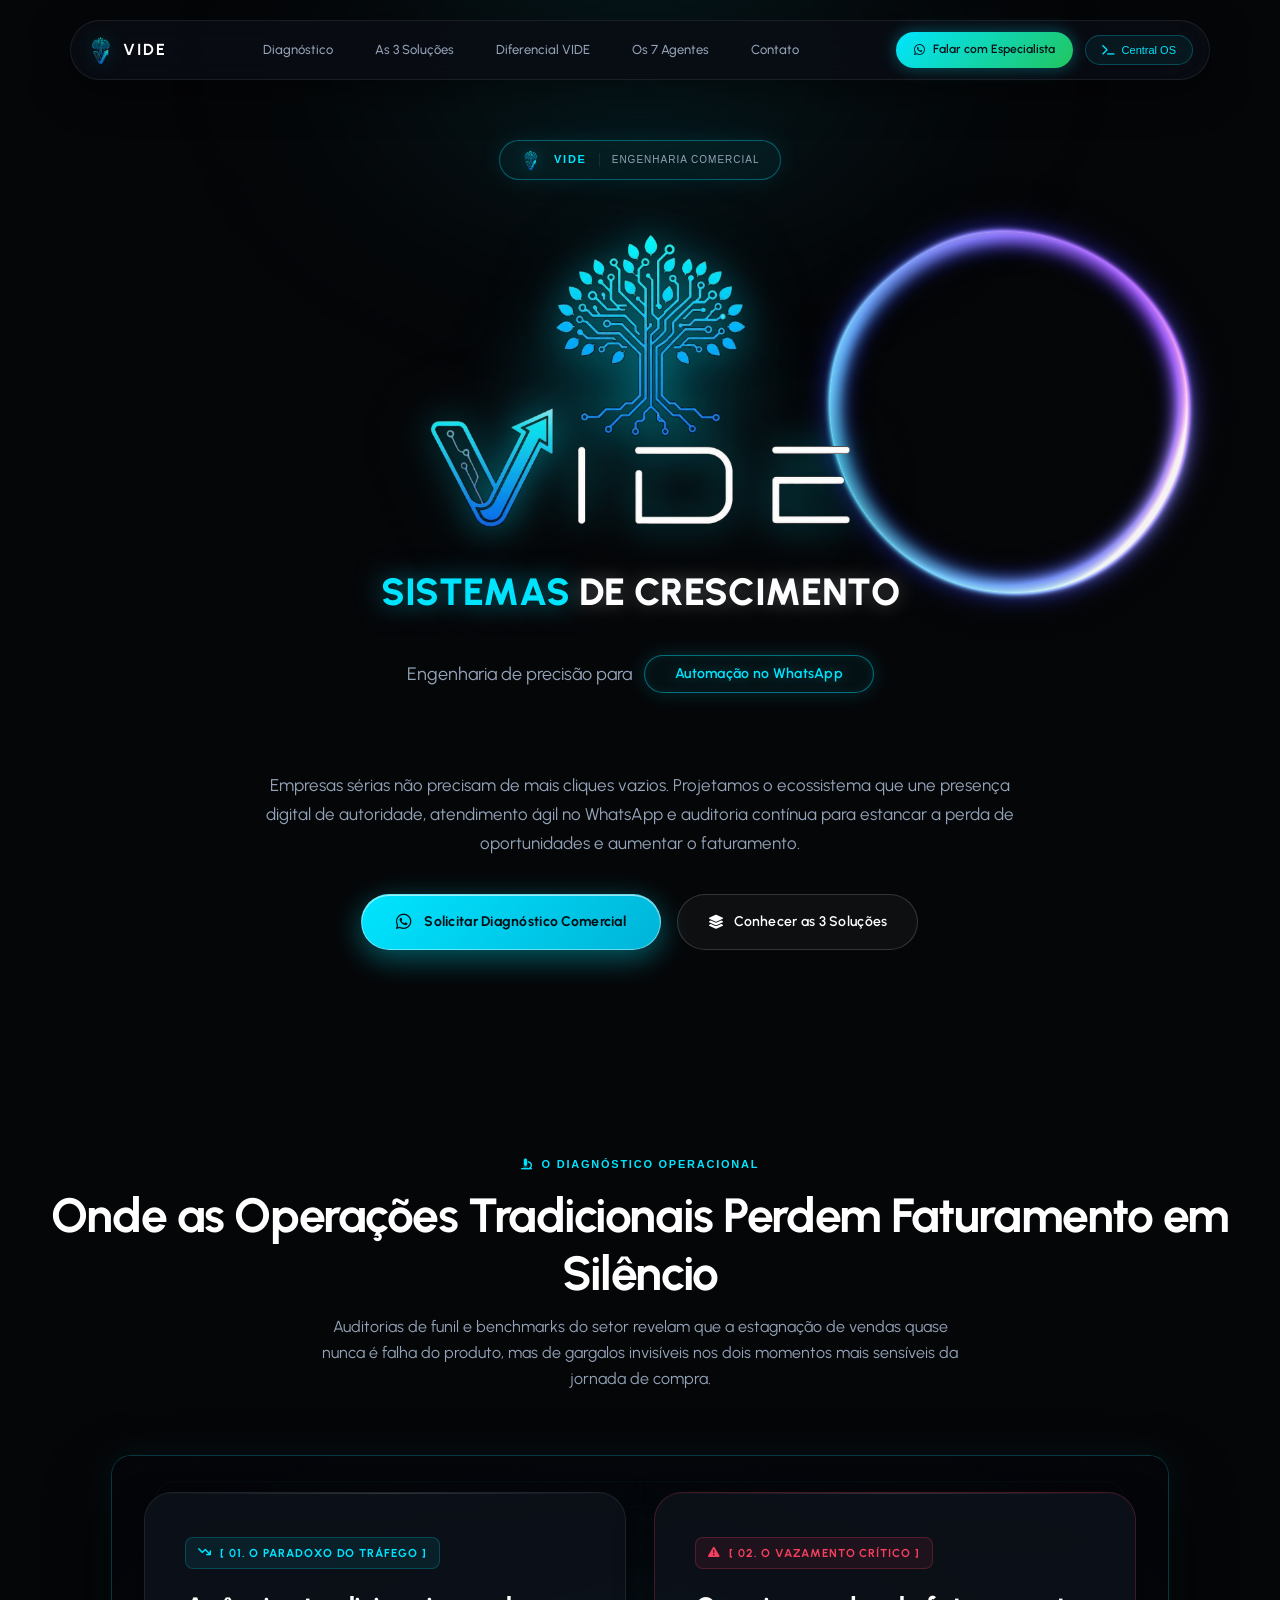
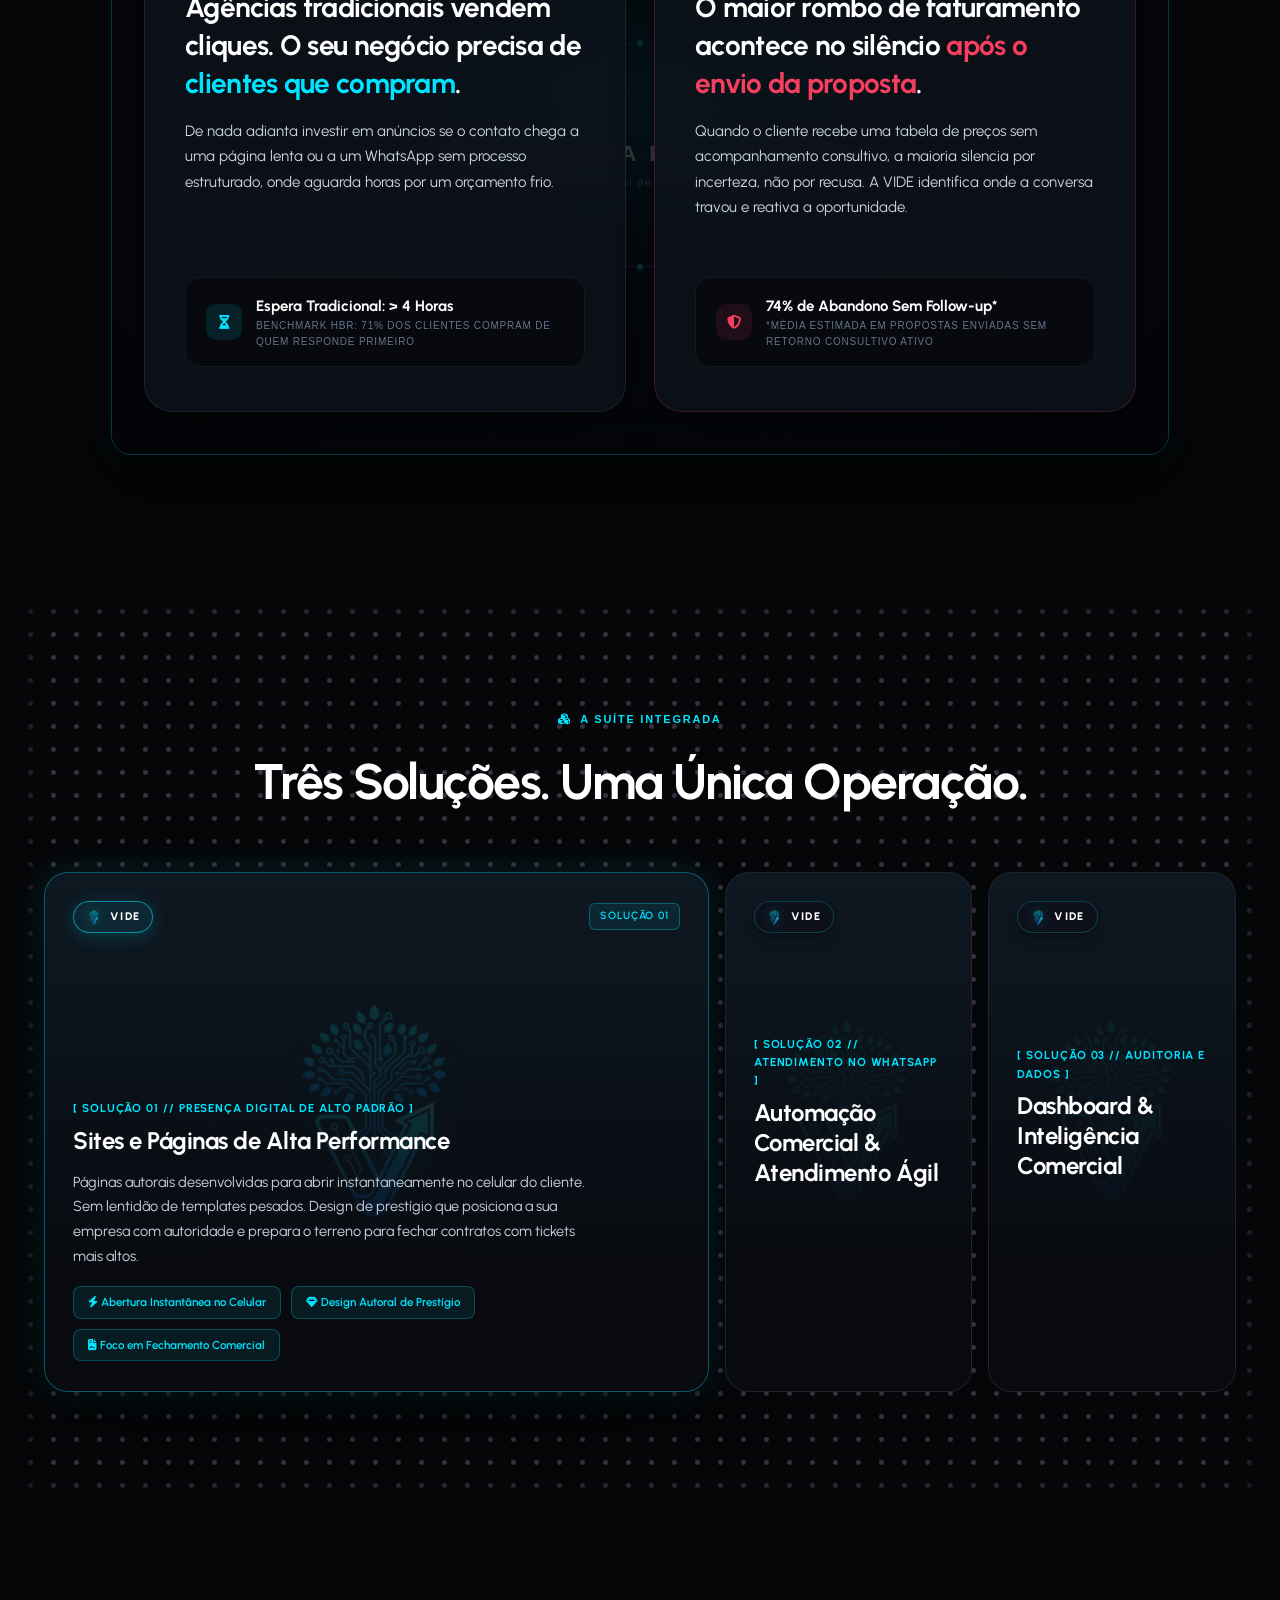
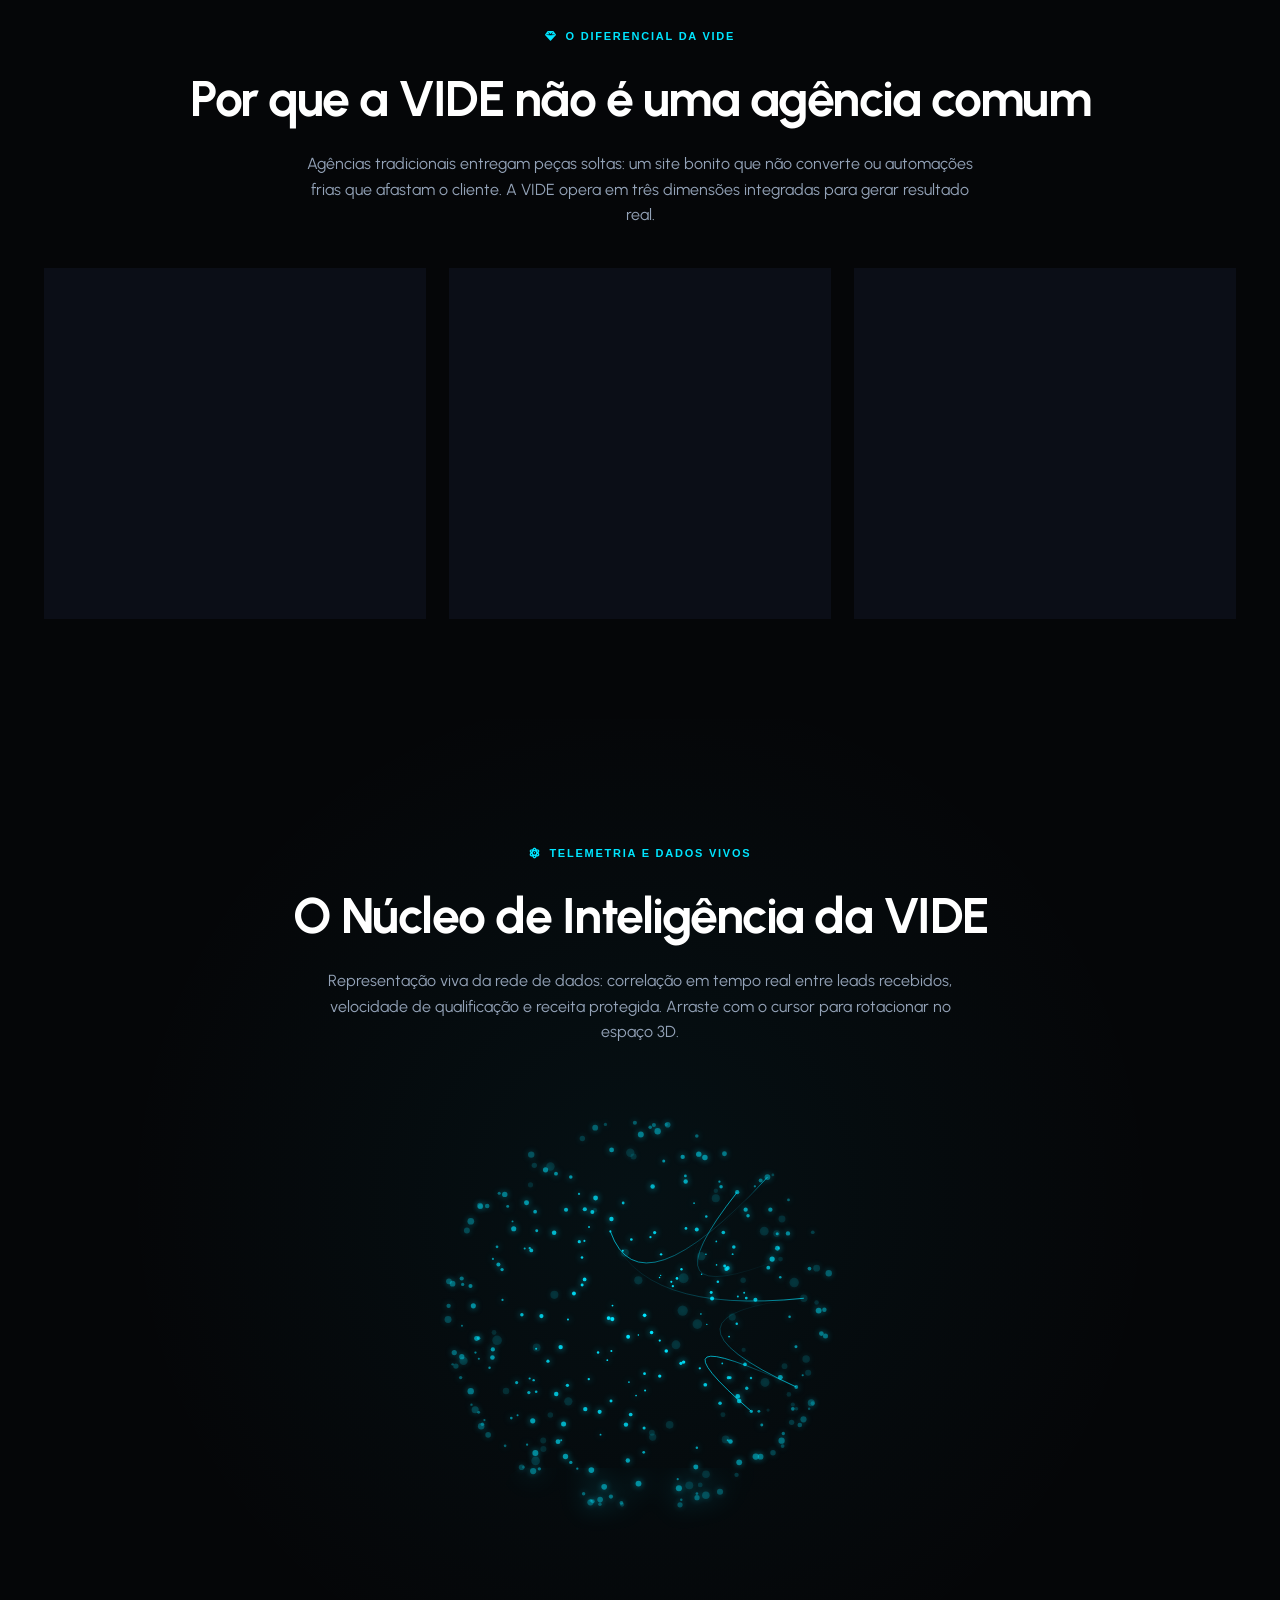
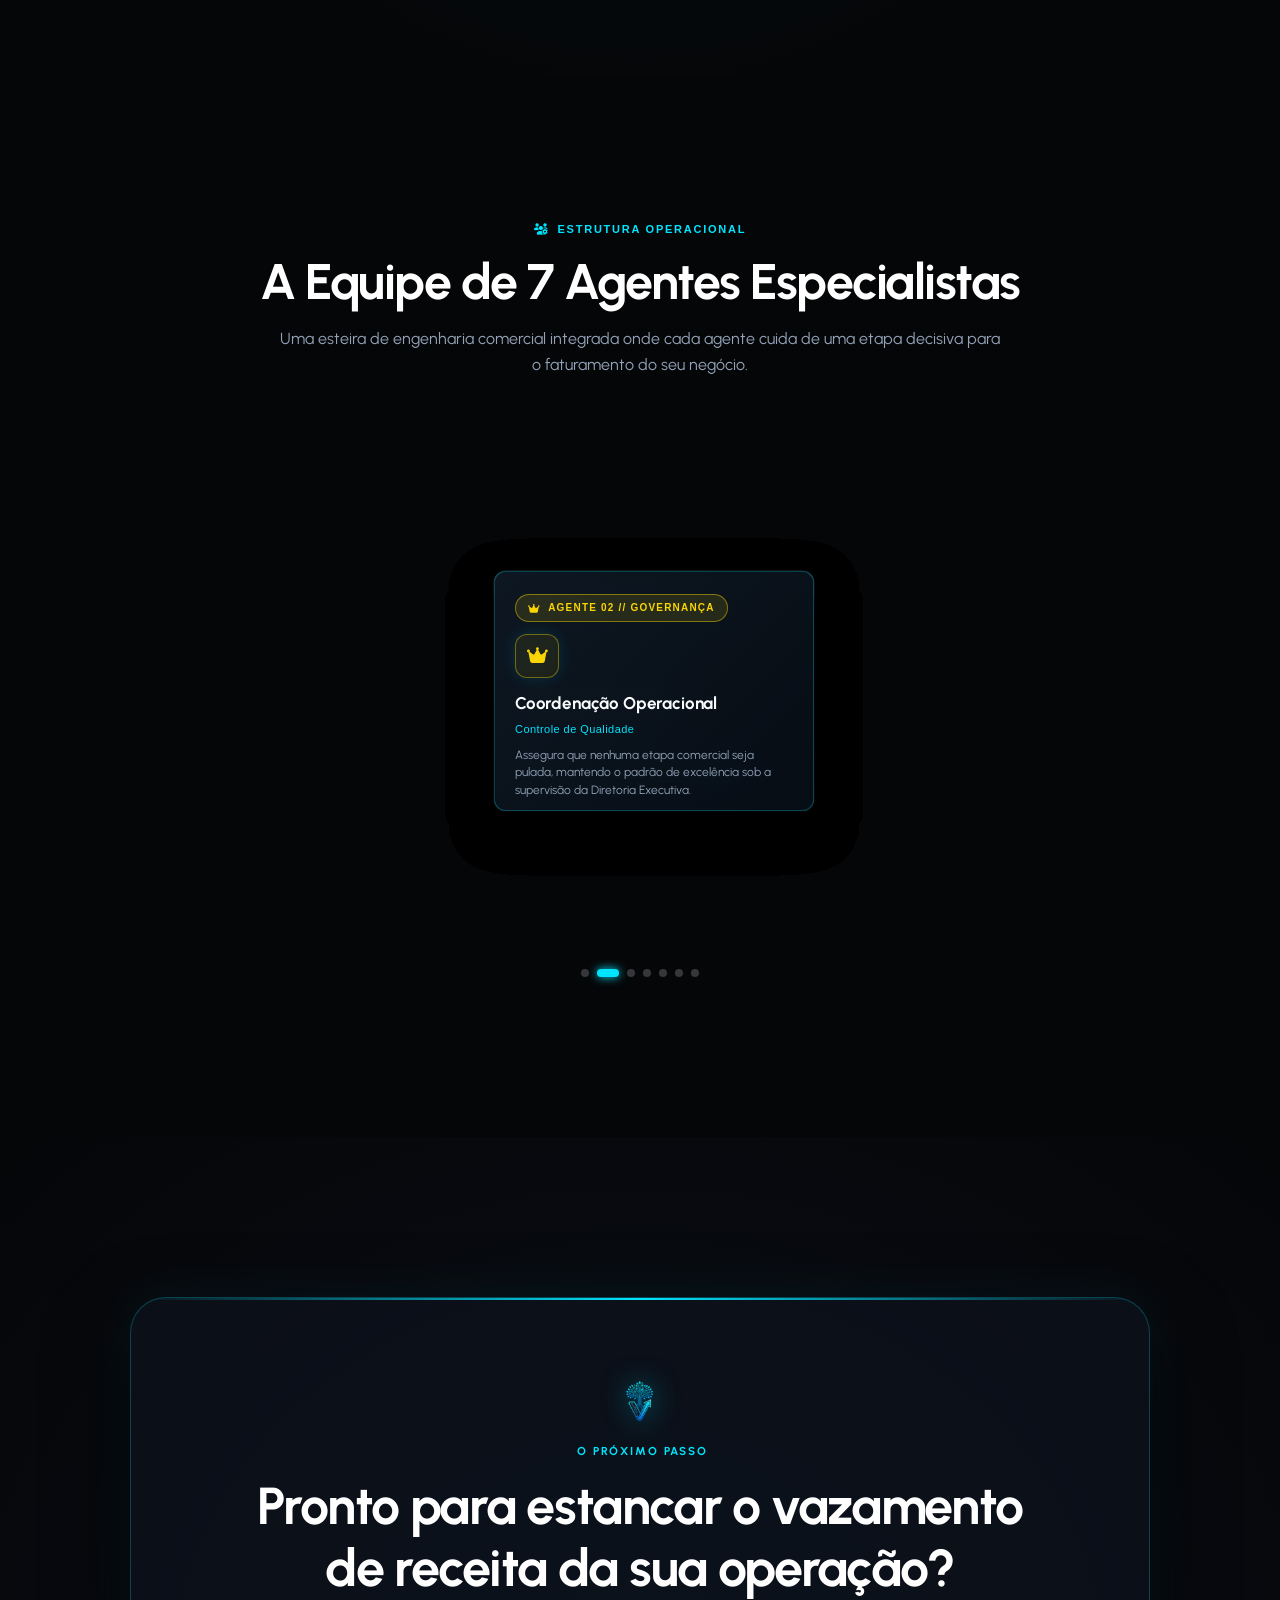
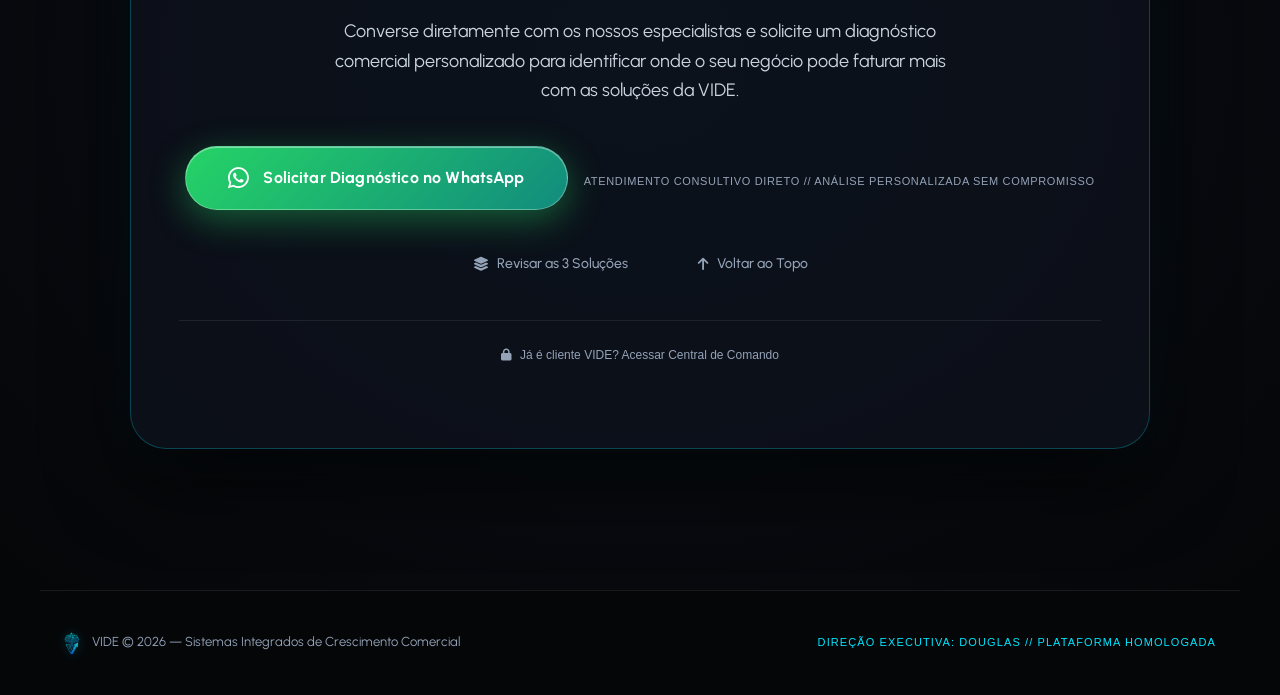
==== commit 0afd7830: "Add files via upload" ====
--- a/index.html
+++ b/index.html
@@ -4,7 +4,7 @@
     <meta charset="UTF-8">
     <meta name="viewport" content="width=device-width, initial-scale=1.0">
     <title>VIDE — Sistemas de Crescimento Comercial & Inteligência Digital</title>
-    <meta name="description" content="Engenharia de precisão para operações comerciais de alto padrão. Presença digital de autoridade, atendimento em menos de 1 segundo no WhatsApp e auditoria de conversas em tempo real.">
+    <meta name="description" content="Engenharia comercial para operações que buscam autoridade e vendas. Presença digital de alto padrão, atendimento ágil no WhatsApp e inteligência para estancar a perda de clientes.">
     <!-- Fontshare Luxury Fonts: Cabinet Grotesk & General Sans (Bespoke Editorial) -->
     <link href="https://api.fontshare.com/v2/css?f[]=cabinet-grotesk@800,700,600,500,400&f[]=general-sans@600,500,400&display=swap" rel="stylesheet">
     <!-- Google Fonts Fallbacks: Urbanist & Sora -->
@@ -63,17 +63,20 @@
         <nav class="morphic-nav-track" id="morphic-track">
             <div class="morphic-pill-indicator" id="morphic-pill"></div>
             <li class="morphic-nav-item"><a href="#paradoxo" class="morphic-nav-link">Diagnóstico</a></li>
-            <li class="morphic-nav-item"><a href="#solucoes" class="morphic-nav-link">A Suíte</a></li>
-            <li class="morphic-nav-item"><a href="#inteligencia" class="morphic-nav-link">Núcleo 3D</a></li>
+            <li class="morphic-nav-item"><a href="#solucoes" class="morphic-nav-link">As 3 Soluções</a></li>
+            <li class="morphic-nav-item"><a href="#diferencial" class="morphic-nav-link">Diferencial VIDE</a></li>
             <li class="morphic-nav-item"><a href="#arquitetura" class="morphic-nav-link">Os 7 Agentes</a></li>
-            <li class="morphic-nav-item"><a href="#convite" class="morphic-nav-link">O Próximo Passo</a></li>
+            <li class="morphic-nav-item"><a href="#convite" class="morphic-nav-link">Contato</a></li>
         </nav>
 
-        <!-- Ações Direitas do Header -->
+        <!-- Ações Direitas do Header: Conversão Imediata + Acesso Seguro Central OS -->
         <div class="morphic-nav-acoes">
-            <a href="central_de_comando/" class="btn-header-terminal">
+            <a href="#convite" class="btn-header-cta">
+                <i class="fab fa-whatsapp"></i> <span>Falar com Especialista</span>
+            </a>
+            <button type="button" class="btn-header-terminal" id="btn-header-central-os" title="Acesso Restrito: Clientes & Diretoria">
                 <i class="fas fa-terminal"></i> Central OS
-            </a>
+            </button>
         </div>
     </header>
 
@@ -116,18 +119,18 @@
 
         <!-- Subtítulo de Autoridade -->
         <p class="hero-subtitulo anim-fade-up">
-            Empresas de alto padrão não precisam de mais cliques vazios. Projetamos o ecossistema que une presença digital de autoridade, atendimento em menos de 1 segundo no WhatsApp e auditoria de conversas em tempo real.
+            Empresas sérias não precisam de mais cliques vazios. Projetamos o ecossistema que une presença digital de autoridade, atendimento ágil no WhatsApp e auditoria contínua para estancar a perda de oportunidades e aumentar o faturamento.
         </p>
 
-        <!-- Ação Central Nobre (Dupla de Botões: Explorar Soluções + Central de Comando) -->
+        <!-- Ação Central Nobre: Conversão Comercial Direta + Navegação de Soluções -->
         <div class="hero-cta-container anim-fade-up">
-            <a href="#solucoes" class="btn-explorar-solucoes">
-                <span>Explorar Soluções Comerciais</span>
+            <a href="#convite" class="btn-hero-primary">
+                <i class="fab fa-whatsapp"></i>
+                <span>Solicitar Diagnóstico Comercial</span>
             </a>
-            <a href="central_de_comando/" class="btn-executivo-comando">
-                <i class="fas fa-terminal"></i>
-                <span>Acessar Central de Comando</span>
-                <i class="fas fa-arrow-right btn-seta-icon"></i>
+            <a href="#solucoes" class="btn-hero-secondary">
+                <i class="fas fa-layer-group"></i>
+                <span>Conhecer as 3 Soluções</span>
             </a>
         </div>
     </section>
@@ -144,7 +147,7 @@
                 Onde as Operações Tradicionais Perdem Faturamento em Silêncio
             </h2>
             <p class="diagnostico-subtitulo">
-                Analisamos centenas de fluxos comerciais. O problema de vendas quase nunca é o produto, mas as falhas críticas de infraestrutura nos dois extremos do funil.
+                Auditorias de funil e benchmarks do setor revelam que a estagnação de vendas quase nunca é falha do produto, mas de gargalos invisíveis nos dois momentos mais sensíveis da jornada de compra.
             </p>
         </div>
 
@@ -162,10 +165,10 @@
                                 <i class="fas fa-arrow-trend-down"></i> [ 01. O PARADOXO DO TRÁFEGO ]
                             </span>
                             <h3 class="card-diag-frase">
-                                Agências tradicionais vendem cliques. O seu negócio precisa de <span style="color: var(--cyan-core);">receita retida</span>.
+                                Agências tradicionais vendem cliques. O seu negócio precisa de <span style="color: var(--cyan-core);">clientes que compram</span>.
                             </h3>
                             <p class="card-diag-explicacao">
-                                De nada adianta investir em anúncios de alta conversão se o contato chega a uma página lenta ou a um WhatsApp sem método, onde aguarda horas por um orçamento frio.
+                                De nada adianta investir em anúncios se o contato chega a uma página lenta ou a um WhatsApp sem processo estruturado, onde aguarda horas por um orçamento frio.
                             </p>
                         </div>
                         <div class="card-diag-metrica-box">
@@ -173,8 +176,8 @@
                                 <i class="fas fa-hourglass-half"></i>
                             </div>
                             <div class="card-diag-metrica-info">
-                                <span class="card-diag-metrica-num">> 4 Horas de Espera Tradicional</span>
-                                <span class="card-diag-metrica-rotulo">68% DOS LEADS DESISTEM NO SILÊNCIO INICIAL</span>
+                                <span class="card-diag-metrica-num">Espera Tradicional: > 4 Horas</span>
+                                <span class="card-diag-metrica-rotulo">BENCHMARK HBR: 71% DOS CLIENTES COMPRAM DE QUEM RESPONDE PRIMEIRO</span>
                             </div>
                         </div>
                     </div>
@@ -186,10 +189,10 @@
                                 <i class="fas fa-triangle-exclamation"></i> [ 02. O VAZAMENTO CRÍTICO ]
                             </span>
                             <h3 class="card-diag-frase">
-                                O maior rombo de faturamento da sua empresa está no silêncio <span style="color: var(--rose-accent);">pós-preço</span>.
+                                O maior rombo de faturamento acontece no silêncio <span style="color: var(--rose-accent);">após o envio da proposta</span>.
                             </h3>
                             <p class="card-diag-explicacao">
-                                Quando o lead recebe uma tabela de preço seca, 74% dos contatos desaparecem sem justificativa. A VIDE audita essas conversas e fecha os pontos cegos onde o lucro está vazando.
+                                Quando o cliente recebe uma tabela de preços sem acompanhamento consultivo, a maioria silencia por incerteza, não por recusa. A VIDE identifica onde a conversa travou e reativa a oportunidade.
                             </p>
                         </div>
                         <div class="card-diag-metrica-box">
@@ -197,8 +200,8 @@
                                 <i class="fas fa-shield-halved"></i>
                             </div>
                             <div class="card-diag-metrica-info">
-                                <span class="card-diag-metrica-num">74% de Abandono Pós-Tabela</span>
-                                <span class="card-diag-metrica-rotulo">PONTO CEGO DE RECEITA AUDITADO PELO AGENTE 07</span>
+                                <span class="card-diag-metrica-num">74% de Abandono Sem Follow-up*</span>
+                                <span class="card-diag-metrica-rotulo">*MÉDIA ESTIMADA EM PROPOSTAS ENVIADAS SEM RETORNO CONSULTIVO ATIVO</span>
                             </div>
                         </div>
                     </div>
@@ -255,15 +258,15 @@
 
                 <!-- Conteúdo da Solução -->
                 <div class="accordion-conteudo-visivel">
-                    <span class="accordion-numero-mono">[ SOLUÇÃO 01 // PRESENÇA DIGITAL ]</span>
-                    <h3 class="accordion-titulo">Sites e Landing Pages de Alta Performance</h3>
+                    <span class="accordion-numero-mono">[ SOLUÇÃO 01 // PRESENÇA DIGITAL DE ALTO PADRÃO ]</span>
+                    <h3 class="accordion-titulo">Sites e Páginas de Alta Performance</h3>
                     <div class="accordion-descricao-revelada">
-                        Arquitetura autoral desenvolvida para carregar em menos de 800 milissegundos. Sem templates genéricos de WordPress ou plugins pesados. Tipografia de prestígio, design tokens proprietários e microinterações que ancoram o valor percebido antes da primeira conversa.
+                        Páginas autorais desenvolvidas para abrir instantaneamente no celular do cliente. Sem lentidão de templates pesados. Design de prestígio que posiciona a sua empresa com autoridade e prepara o terreno para fechar contratos com tickets mais altos.
                     </div>
                     <div class="accordion-tags-metricas">
-                        <span class="tag-solucao-pill"><i class="fas fa-bolt"></i> < 800ms Carregamento</span>
-                        <span class="tag-solucao-pill"><i class="fas fa-gem"></i> Design Autoral Obsidian</span>
-                        <span class="tag-solucao-pill"><i class="fas fa-mobile-alt"></i> Mobile First Responsivo</span>
+                        <span class="tag-solucao-pill"><i class="fas fa-bolt"></i> Abertura Instantânea no Celular</span>
+                        <span class="tag-solucao-pill"><i class="fas fa-gem"></i> Design Autoral de Prestígio</span>
+                        <span class="tag-solucao-pill"><i class="fas fa-file-contract"></i> Foco em Fechamento Comercial</span>
                     </div>
                 </div>
             </div>
@@ -294,15 +297,15 @@
 
                 <!-- Conteúdo da Solução -->
                 <div class="accordion-conteudo-visivel">
-                    <span class="accordion-numero-mono">[ SOLUÇÃO 02 // VELOCIDADE NO WHATSAPP ]</span>
-                    <h3 class="accordion-titulo">Automação Comercial & Atendimento no WhatsApp</h3>
+                    <span class="accordion-numero-mono">[ SOLUÇÃO 02 // ATENDIMENTO NO WHATSAPP ]</span>
+                    <h3 class="accordion-titulo">Automação Comercial & Atendimento Ágil</h3>
                     <div class="accordion-descricao-revelada">
-                        Atendimento em menos de 1 segundo conectado à Meta Cloud API e orquestrado no n8n. Qualificação inteligente em 30 segundos, matriz de resposta contra 4 classes de objeções e a regra inviolável de Stop-on-Reply: assim que o paciente responde, o fluxo automático cede espaço à equipe humana.
+                        Atendimento no canal onde o seu cliente decide a compra. O sistema acolhe o contato em poucos segundos, entende o que ele precisa e entrega a conversa pronta para a sua equipe no momento exato do interesse. Assim que o cliente responde, o atendimento ganha calor humano imediato.
                     </div>
                     <div class="accordion-tags-metricas">
-                        <span class="tag-solucao-pill"><i class="fab fa-whatsapp"></i> Meta Cloud API</span>
-                        <span class="tag-solucao-pill"><i class="fas fa-robot"></i> n8n Workflows</span>
-                        <span class="tag-solucao-pill"><i class="fas fa-hand-paper"></i> Trava Stop-on-Reply</span>
+                        <span class="tag-solucao-pill"><i class="fab fa-whatsapp"></i> Resposta em Poucos Segundos</span>
+                        <span class="tag-solucao-pill"><i class="fas fa-filter"></i> Triagem Inteligente de Demanda</span>
+                        <span class="tag-solucao-pill"><i class="fas fa-user-check"></i> Transição Humana Imediata</span>
                     </div>
                 </div>
             </div>
@@ -336,16 +339,71 @@
                     <span class="accordion-numero-mono">[ SOLUÇÃO 03 // AUDITORIA E DADOS ]</span>
                     <h3 class="accordion-titulo">Dashboard & Inteligência Comercial</h3>
                     <div class="accordion-descricao-revelada">
-                        Auditoria contínua do funil comercial e mensuração exata da receita em risco. O Agente 07 analisa onde os contatos abandonaram a conversa (preço, timing, confiança ou terceiros) e formula recomendações com dados reais para retroalimentar os outros especialistas.
+                        Identificamos em quais etapas seus clientes desistem, quais oportunidades ficaram sem acompanhamento e onde o seu negócio está perdendo vendas. Transformamos conversas reais em melhorias contínuas para a sua equipe fechar mais negócios.
                     </div>
                     <div class="accordion-tags-metricas">
-                        <span class="tag-solucao-pill"><i class="fas fa-database"></i> PostgreSQL / Supabase</span>
-                        <span class="tag-solucao-pill"><i class="fas fa-chart-line"></i> Matriz de 4 Objeções</span>
-                        <span class="tag-solucao-pill"><i class="fas fa-shield-alt"></i> Multi-Tenant Isolado</span>
-                    </div>
-                </div>
-            </div>
-
+                        <span class="tag-solucao-pill"><i class="fas fa-magnifying-glass-chart"></i> Mapeamento de Oportunidades</span>
+                        <span class="tag-solucao-pill"><i class="fas fa-hand-holding-dollar"></i> Recuperação Ativa de Vendas</span>
+                        <span class="tag-solucao-pill"><i class="fas fa-chart-line"></i> Decisões com Dados Reais</span>
+                    </div>
+                </div>
+            </div>
+
+        </div>
+    </section>
+
+    <!-- =====================================================================
+     * 4.1. NOVA SEÇÃO: O DIFERENCIAL VIDE // A TRÍADE DE CRESCIMENTO
+     * ===================================================================== -->
+    <section class="secao-triade-diferencial" id="diferencial">
+        <div class="anim-fade-up">
+            <span class="marcador-etapa-cinematico">
+                <i class="fas fa-gem"></i> O DIFERENCIAL DA VIDE
+            </span>
+            <h2 style="font-family: var(--font-headline); font-size: clamp(32px, 4.5vw, 50px); font-weight: 700; letter-spacing: -0.03em;">
+                Por que a VIDE não é uma agência comum
+            </h2>
+            <p style="color: var(--text-muted); max-width: 680px; margin: 12px auto 40px auto; font-size: 16px; line-height: 1.6;">
+                Agências tradicionais entregam peças soltas: um site bonito que não converte ou automações frias que afastam o cliente. A VIDE opera em três dimensões integradas para gerar resultado real.
+            </p>
+        </div>
+
+        <div class="triade-grid anim-fade-up">
+            <!-- Pilar 1: Inteligência -->
+            <div class="card-triade">
+                <div class="triade-icon-wrap">
+                    <i class="fas fa-brain"></i>
+                </div>
+                <span class="triade-badge">01. INTELIGÊNCIA</span>
+                <h3 class="triade-titulo">Entendemos onde estão as perdas</h3>
+                <p class="triade-texto">
+                    Auditamos com precisão onde seus contatos silenciam, quais dúvidas travam as negociações e onde o faturamento da sua operação está escapando por falta de acompanhamento.
+                </p>
+            </div>
+
+            <!-- Pilar 2: Execução -->
+            <div class="card-triade">
+                <div class="triade-icon-wrap">
+                    <i class="fas fa-bolt"></i>
+                </div>
+                <span class="triade-badge">02. EXECUÇÃO</span>
+                <h3 class="triade-titulo">Construímos os sistemas que resolvem</h3>
+                <p class="triade-texto">
+                    Implantamos páginas de carregamento instantâneo e infraestrutura de resposta imediata no WhatsApp, garantindo que todo lead qualificado seja atendido com prestígio e agilidade.
+                </p>
+            </div>
+
+            <!-- Pilar 3: Aprendizado Contínuo -->
+            <div class="card-triade">
+                <div class="triade-icon-wrap">
+                    <i class="fas fa-arrows-spin"></i>
+                </div>
+                <span class="triade-badge">03. APRENDIZADO CONTÍNUO</span>
+                <h3 class="triade-titulo">Melhoramos sua operação com dados</h3>
+                <p class="triade-texto">
+                    Usamos o histórico real das conversas para calibrar mensagens, quebrar objeções frequentes e tornar a sua equipe de vendas cada vez mais afiada para fechar negócios.
+                </p>
+            </div>
         </div>
     </section>
 
@@ -367,26 +425,26 @@
             <div class="crystalized-ball-container">
                 <canvas id="canvas-crystalized-ball" class="canvas-crystalized-ball"></canvas>
                 <div class="crystalized-overlay-meta">
-                    <i class="fas fa-cube"></i> 350 NÓS GEODÉSICOS // 6 ARCOS DE PLASMA // RESPOSTA < 800ms
-                </div>
-            </div>
-        </div>
-    </section>
-
-    <!-- =====================================================================
-     * 6. OS 7 AGENTES ESPECIALISTAS // ARQUITETURA AUTÔNOMA EM SCROLL STACK
+                    <i class="fas fa-atom"></i> TELEMETRIA EM TEMPO REAL // MONITORAMENTO DE OPORTUNIDADES // FLUXO CONTÍNUO
+                </div>
+            </div>
+        </div>
+    </section>
+
+    <!-- =====================================================================
+     * 6. OS 7 AGENTES ESPECIALISTAS // ESTRUTURA OPERACIONAL EM CARROSSEL 3D
      * ===================================================================== -->
     <section class="secao-web-threads" id="arquitetura">
         <div class="conteudo-sobre-threads">
             <div class="agentes-header-centro anim-fade-up">
                 <span class="marcador-etapa-cinematico">
-                    <i class="fas fa-network-wired"></i> GOVERNANÇA RIGOROSA & DAG
+                    <i class="fas fa-users-gear"></i> ESTRUTURA OPERACIONAL
                 </span>
                 <h2 class="agentes-titulo">
-                    A Equipe Digital de 7 Agentes Especialistas
+                    A Equipe de 7 Agentes Especialistas
                 </h2>
                 <p class="agentes-subtitulo">
-                    Uma esteira de engenharia rigorosa onde nenhum especialista inicia tarefas sem autorização comercial e dependências técnicas 100% satisfeitas.
+                    Uma esteira de engenharia comercial integrada onde cada agente cuida de uma etapa decisiva para o faturamento do seu negócio.
                 </p>
             </div>
 
@@ -397,7 +455,7 @@
     </section>
 
     <!-- =====================================================================
-     * 7. ATO VI: EPÍLOGO // O PRÓXIMO PASSO (AMPLO, CENTRALIZADO E NOBRE)
+     * 7. ATO VI: EPÍLOGO // CONVERSÃO COMERCIAL DIRETA
      * ===================================================================== -->
     <section class="secao-epilogo-convite" id="convite">
         <div class="epilogo-frame-container anim-fade-up">
@@ -410,23 +468,37 @@
                 </span>
 
                 <h2 class="epilogo-titulo">
-                    Sua operação comercial merece um sistema que nunca dorme.
+                    Pronto para estancar o vazamento de receita da sua operação?
                 </h2>
 
                 <p class="epilogo-subtitulo">
-                    Converse com a nossa equipe de engenharia e descubra como implantar o ecossistema VIDE no seu negócio.
+                    Converse diretamente com os nossos especialistas e solicite um diagnóstico comercial personalizado para identificar onde o seu negócio pode faturar mais com as soluções da VIDE.
                 </p>
 
                 <div class="epilogo-acoes-wrap">
-                    <a href="central_de_comando/" class="btn-executivo-comando">
-                        <i class="fas fa-terminal"></i>
-                        <span>Acessar Central de Comando</span>
-                        <i class="fas fa-arrow-right btn-seta-icon"></i>
+                    <a href="https://wa.me/5581999999999?text=Ol%C3%A1!%20Gostaria%20de%20solicitar%20um%20diagn%C3%B3stico%20comercial%20personalizado%20com%20a%20VIDE." target="_blank" class="btn-whatsapp-gigante">
+                        <i class="fab fa-whatsapp"></i>
+                        <span>Solicitar Diagnóstico no WhatsApp</span>
                     </a>
-                    <a href="#morphic-navbar" class="btn-link-secundario">
-                        <i class="fas fa-arrow-up"></i>
-                        <span>Voltar ao Topo</span>
-                    </a>
+                    <div class="epilogo-sub-helper">
+                        ATENDIMENTO CONSULTIVO DIRETO // ANÁLISE PERSONALIZADA SEM COMPROMISSO
+                    </div>
+                    <div style="display: flex; gap: 12px; justify-content: center; margin-top: 10px;">
+                        <a href="#solucoes" class="btn-link-secundario">
+                            <i class="fas fa-layer-group"></i>
+                            <span>Revisar as 3 Soluções</span>
+                        </a>
+                        <a href="#morphic-navbar" class="btn-link-secundario">
+                            <i class="fas fa-arrow-up"></i>
+                            <span>Voltar ao Topo</span>
+                        </a>
+                    </div>
+                </div>
+
+                <div class="epilogo-cliente-link-wrap">
+                    <button type="button" class="link-portal-cliente" id="btn-portal-modal">
+                        <i class="fas fa-lock"></i> Já é cliente VIDE? Acessar Central de Comando
+                    </button>
                 </div>
             </div>
         </div>
@@ -442,6 +514,29 @@
             DIREÇÃO EXECUTIVA: DOUGLAS // PLATAFORMA HOMOLOGADA
         </div>
     </footer>
+
+    <!-- Modal Central OS // Acesso Seguro e Sem Erros 404 -->
+    <div class="modal-central-os-overlay" id="modal-central-os" aria-hidden="true">
+        <div class="modal-central-os-card">
+            <button type="button" class="modal-close-btn" id="modal-central-close" aria-label="Fechar">&times;</button>
+            <div class="modal-tree-badge">
+                <img src="logo_vide_emblema.png" alt="VIDE" style="height: 42px; margin-bottom: 12px; filter: drop-shadow(0 0 12px rgba(0,229,255,0.5));">
+            </div>
+            <span class="triade-badge" style="margin-bottom: 6px;">ACESSO EXECUTIVO & OPERACIONAL</span>
+            <h3 style="font-family: var(--font-headline); font-size: 22px; color: #FFF; margin-bottom: 8px;">Central de Comando VIDE</h3>
+            <p style="font-size: 13px; color: var(--text-muted); line-height: 1.5; margin-bottom: 24px;">
+                Ambiente de telemetria e gestão dedicado a clientes ativos com contratos vigentes e à Diretoria Executiva da VIDE.
+            </p>
+            <div style="display: flex; flex-direction: column; gap: 12px;">
+                <a href="central_de_comando/index.html" class="btn-hero-primary" style="justify-content: center; width: 100%;" id="link-abrir-terminal">
+                    <i class="fas fa-terminal"></i> <span>Entrar na Central OS</span>
+                </a>
+                <a href="https://wa.me/5581999999999?text=Ol%C3%A1%2C%20sou%20cliente%20da%20VIDE%20e%20preciso%20de%20suporte%20no%20meu%20acesso." target="_blank" class="btn-link-secundario" style="justify-content: center; font-size: 12px;">
+                    <i class="fab fa-whatsapp"></i> Falar com Suporte ao Cliente
+                </a>
+            </div>
+        </div>
+    </div>
 
     <!-- Script de Animações Cinematográficas e Componentes Interativos -->
     <script src="orb-vanilla.js?v=8.6"></script>
--- a/estilos_institucional.css
+++ b/estilos_institucional.css
@@ -361,6 +361,60 @@
     letter-spacing: 0.1em;
 }
 
+/* Logo Monumental Oficial da VIDE (PNG Transparente com Árvore Cibernética e Tipografia) */
+.hero-logo-monumental-wrap {
+    position: relative;
+    display: inline-flex;
+    align-items: center;
+    justify-content: center;
+    margin: 8px auto 16px auto;
+    z-index: 2;
+}
+
+.hero-logo-aura-glow {
+    position: absolute;
+    width: 320px;
+    height: 220px;
+    border-radius: 50%;
+    background: radial-gradient(ellipse at center, rgba(0, 229, 255, 0.28) 0%, rgba(16, 111, 128, 0.12) 50%, transparent 75%);
+    filter: blur(28px);
+    pointer-events: none;
+    z-index: 1;
+    animation: pulsarAuraLogo 4s ease-in-out infinite alternate;
+}
+
+@keyframes pulsarAuraLogo {
+    0% { transform: scale(0.94); opacity: 0.65; }
+    100% { transform: scale(1.06); opacity: 0.95; }
+}
+
+.hero-logo-monumental-img {
+    position: relative;
+    z-index: 2;
+    width: 100%;
+    max-width: 440px;
+    height: auto;
+    object-fit: contain;
+    filter: drop-shadow(0 0 18px rgba(0, 229, 255, 0.45)) drop-shadow(0 0 35px rgba(16, 111, 128, 0.25));
+    transition: transform 450ms var(--ease-apple), filter 450ms ease;
+    cursor: pointer;
+}
+
+.hero-logo-monumental-img:hover {
+    transform: scale(1.03) translateY(-3px);
+    filter: drop-shadow(0 0 30px rgba(0, 229, 255, 0.75)) drop-shadow(0 0 50px rgba(0, 229, 255, 0.35));
+}
+
+@media (max-width: 768px) {
+    .hero-logo-aura-glow {
+        width: 240px;
+        height: 160px;
+    }
+    .hero-logo-monumental-img {
+        max-width: 290px;
+    }
+}
+
 /* Tech Text Display Monumental (VIDE com Animação de Letras e Decodificador) */
 .tech-text-display {
     font-family: var(--font-headline);
@@ -1557,4 +1611,325 @@
     z-index: 3;
 }
 
-
+/* =====================================================================
+ * 11. NOVOS COMPONENTES: BOTÕES DE CONVERSÃO, TRÍADE VIDE & MODAL CENTRAL OS
+ * ===================================================================== */
+
+/* Header CTA Button */
+.btn-header-cta {
+    display: inline-flex;
+    align-items: center;
+    gap: 8px;
+    padding: 8px 18px;
+    font-family: var(--font-body);
+    font-size: 12px;
+    font-weight: 600;
+    color: #041017;
+    background: linear-gradient(135deg, #00E5FF, #22C55E);
+    border: none;
+    border-radius: 20px;
+    text-decoration: none;
+    box-shadow: 0 0 16px rgba(0, 229, 255, 0.35);
+    transition: all 250ms var(--ease-apple);
+    white-space: nowrap;
+}
+
+.btn-header-cta:hover {
+    transform: translateY(-1px);
+    box-shadow: 0 0 24px rgba(34, 197, 94, 0.6);
+    color: #041017;
+}
+
+/* Botões do Hero */
+.btn-hero-primary {
+    display: inline-flex;
+    align-items: center;
+    gap: 12px;
+    padding: 16px 34px;
+    background: linear-gradient(135deg, #00E5FF, #00b4d8);
+    color: #041017;
+    font-family: var(--font-headline);
+    font-size: 14px;
+    font-weight: 700;
+    letter-spacing: 0.02em;
+    text-decoration: none;
+    border-radius: 30px;
+    border: 1px solid rgba(255, 255, 255, 0.4);
+    box-shadow: 0 8px 30px rgba(0, 229, 255, 0.4), inset 0 1px 0 rgba(255, 255, 255, 0.6);
+    transition: all 250ms var(--ease-apple);
+    cursor: pointer;
+}
+
+.btn-hero-primary i {
+    font-size: 18px;
+    color: #041017;
+}
+
+.btn-hero-primary:hover {
+    transform: translateY(-2px);
+    box-shadow: 0 12px 40px rgba(0, 229, 255, 0.65), 0 0 30px rgba(0, 229, 255, 0.4);
+    background: linear-gradient(135deg, #38ef7d, #11998e);
+    color: #FFFFFF;
+}
+
+.btn-hero-primary:hover i {
+    color: #FFFFFF;
+}
+
+.btn-hero-secondary {
+    display: inline-flex;
+    align-items: center;
+    gap: 10px;
+    padding: 16px 30px;
+    background: rgba(255, 255, 255, 0.04);
+    color: #FFFFFF;
+    font-family: var(--font-headline);
+    font-size: 14px;
+    font-weight: 600;
+    letter-spacing: 0.02em;
+    text-decoration: none;
+    border-radius: 30px;
+    border: 1px solid rgba(255, 255, 255, 0.16);
+    backdrop-filter: blur(12px);
+    -webkit-backdrop-filter: blur(12px);
+    transition: all 250ms var(--ease-apple);
+    cursor: pointer;
+}
+
+.btn-hero-secondary:hover {
+    background: rgba(255, 255, 255, 0.1);
+    border-color: rgba(0, 229, 255, 0.4);
+    transform: translateY(-2px);
+    box-shadow: 0 10px 25px rgba(0, 0, 0, 0.4);
+}
+
+/* Nova Seção: Tríade Diferencial VIDE */
+.secao-triade-diferencial {
+    position: relative;
+    padding: 100px 24px;
+    max-width: 1240px;
+    margin: 0 auto;
+    text-align: center;
+    z-index: 2;
+}
+
+.triade-grid {
+    display: grid;
+    grid-template-columns: repeat(3, 1fr);
+    gap: 24px;
+    margin-top: 40px;
+}
+
+@media (max-width: 900px) {
+    .triade-grid {
+        grid-template-columns: 1fr;
+    }
+}
+
+.card-triade {
+    position: relative;
+    background: rgba(14, 18, 28, 0.75);
+    border: 1px solid rgba(255, 255, 255, 0.08);
+    border-radius: 20px;
+    padding: 36px 28px;
+    text-align: left;
+    backdrop-filter: blur(16px);
+    -webkit-backdrop-filter: blur(16px);
+    transition: all 300ms var(--ease-apple);
+    overflow: hidden;
+    display: flex;
+    flex-direction: column;
+}
+
+.card-triade::before {
+    content: '';
+    position: absolute;
+    top: 0;
+    left: 0;
+    right: 0;
+    height: 2px;
+    background: linear-gradient(90deg, transparent, var(--cyan-core), transparent);
+    opacity: 0;
+    transition: opacity 300ms ease;
+}
+
+.card-triade:hover {
+    transform: translateY(-4px);
+    border-color: rgba(0, 229, 255, 0.3);
+    box-shadow: 0 16px 40px rgba(0, 0, 0, 0.6), 0 0 25px rgba(0, 229, 255, 0.1);
+}
+
+.card-triade:hover::before {
+    opacity: 1;
+}
+
+.triade-icon-wrap {
+    width: 52px;
+    height: 52px;
+    border-radius: 14px;
+    background: rgba(0, 229, 255, 0.08);
+    border: 1px solid rgba(0, 229, 255, 0.25);
+    display: flex;
+    align-items: center;
+    justify-content: center;
+    color: var(--cyan-core);
+    font-size: 20px;
+    margin-bottom: 22px;
+    box-shadow: 0 0 15px rgba(0, 229, 255, 0.15);
+}
+
+.triade-badge {
+    font-family: var(--font-mono);
+    font-size: 11px;
+    color: var(--cyan-core);
+    letter-spacing: 0.1em;
+    text-transform: uppercase;
+    margin-bottom: 10px;
+    display: block;
+}
+
+.triade-titulo {
+    font-family: var(--font-headline);
+    font-size: 22px;
+    font-weight: 700;
+    color: #FFFFFF;
+    margin-bottom: 12px;
+    letter-spacing: -0.02em;
+}
+
+.triade-texto {
+    font-family: var(--font-body);
+    font-size: 14px;
+    color: var(--text-muted);
+    line-height: 1.65;
+    flex-grow: 1;
+}
+
+/* Botão WhatsApp Nobre do Epílogo */
+.btn-whatsapp-gigante {
+    display: inline-flex;
+    align-items: center;
+    justify-content: center;
+    gap: 14px;
+    padding: 18px 42px;
+    background: linear-gradient(135deg, #25D366, #128C7E);
+    color: #FFFFFF;
+    font-family: var(--font-headline);
+    font-size: 16px;
+    font-weight: 700;
+    letter-spacing: 0.01em;
+    text-decoration: none;
+    border-radius: 35px;
+    border: 1px solid rgba(255, 255, 255, 0.3);
+    box-shadow: 0 10px 35px rgba(37, 211, 102, 0.4), inset 0 1px 0 rgba(255, 255, 255, 0.4);
+    transition: all 250ms var(--ease-apple);
+    cursor: pointer;
+}
+
+.btn-whatsapp-gigante i {
+    font-size: 24px;
+}
+
+.btn-whatsapp-gigante:hover {
+    transform: translateY(-3px) scale(1.02);
+    box-shadow: 0 15px 45px rgba(37, 211, 102, 0.65), 0 0 35px rgba(37, 211, 102, 0.4);
+    color: #FFFFFF;
+}
+
+.epilogo-sub-helper {
+    font-size: 11px;
+    color: var(--text-muted);
+    margin-top: 14px;
+    margin-bottom: 6px;
+    font-family: var(--font-mono);
+    letter-spacing: 0.06em;
+}
+
+.epilogo-cliente-link-wrap {
+    margin-top: 28px;
+    padding-top: 20px;
+    border-top: 1px solid rgba(255, 255, 255, 0.08);
+}
+
+.link-portal-cliente {
+    background: none;
+    border: none;
+    font-size: 12px;
+    color: var(--text-muted);
+    text-decoration: none;
+    font-family: var(--font-mono);
+    display: inline-flex;
+    align-items: center;
+    gap: 8px;
+    transition: color 200ms ease;
+    cursor: pointer;
+    padding: 6px 12px;
+    border-radius: 6px;
+}
+
+.link-portal-cliente:hover {
+    color: var(--cyan-core);
+    background: rgba(0, 229, 255, 0.05);
+}
+
+/* Modal Central OS (Zero 404) */
+.modal-central-os-overlay {
+    position: fixed;
+    top: 0;
+    left: 0;
+    width: 100vw;
+    height: 100vh;
+    background: rgba(4, 7, 12, 0.88);
+    backdrop-filter: blur(18px);
+    -webkit-backdrop-filter: blur(18px);
+    z-index: 9999;
+    display: flex;
+    align-items: center;
+    justify-content: center;
+    opacity: 0;
+    pointer-events: none;
+    transition: opacity 250ms ease;
+}
+
+.modal-central-os-overlay.ativo {
+    opacity: 1;
+    pointer-events: auto;
+}
+
+.modal-central-os-card {
+    background: #0A0D14;
+    border: 1px solid rgba(0, 229, 255, 0.35);
+    border-radius: 24px;
+    padding: 36px 32px;
+    max-width: 480px;
+    width: 90%;
+    box-shadow: 0 25px 60px rgba(0, 0, 0, 0.8), 0 0 35px rgba(0, 229, 255, 0.15);
+    text-align: center;
+    position: relative;
+    transform: scale(0.95);
+    transition: transform 250ms var(--ease-apple);
+}
+
+.modal-central-os-overlay.ativo .modal-central-os-card {
+    transform: scale(1);
+}
+
+.modal-close-btn {
+    position: absolute;
+    top: 16px;
+    right: 18px;
+    background: transparent;
+    border: none;
+    color: var(--text-muted);
+    font-size: 24px;
+    line-height: 1;
+    cursor: pointer;
+    transition: color 200ms ease;
+}
+
+.modal-close-btn:hover {
+    color: #FFFFFF;
+}
+
+
+
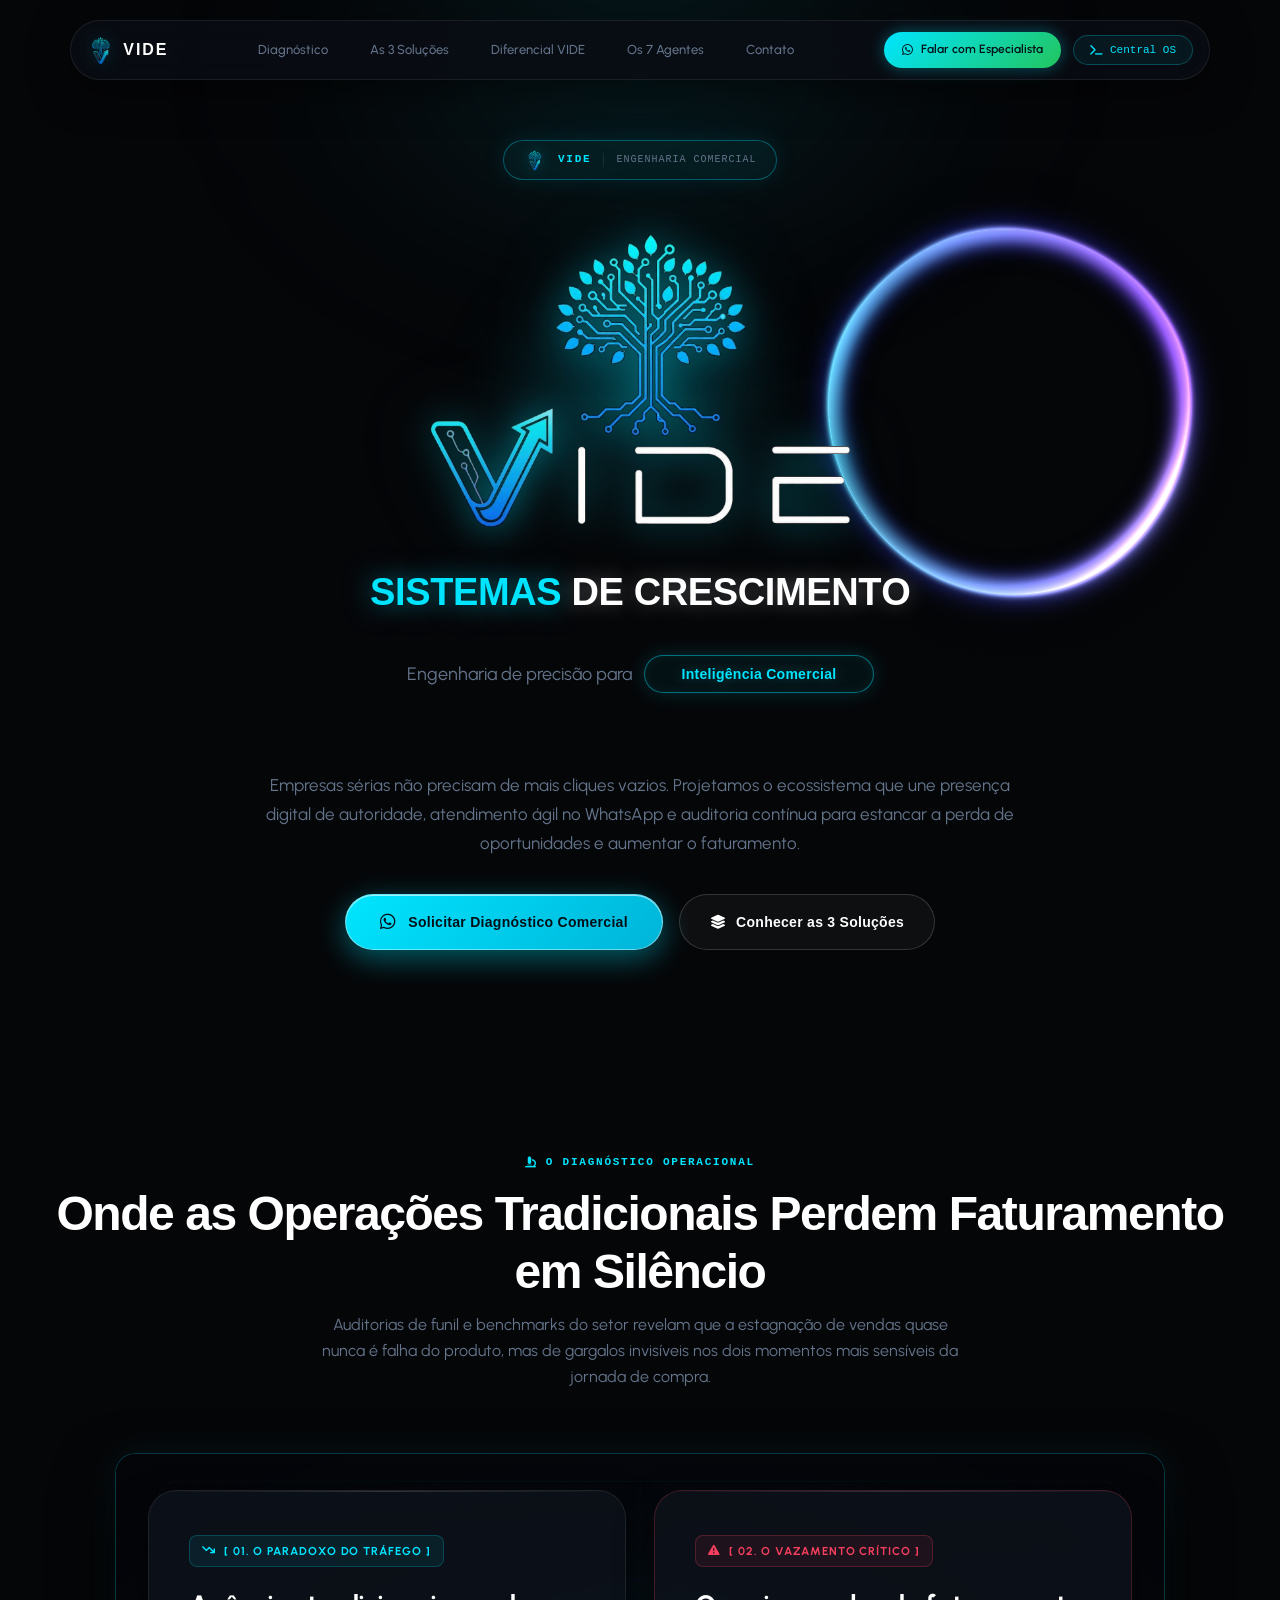
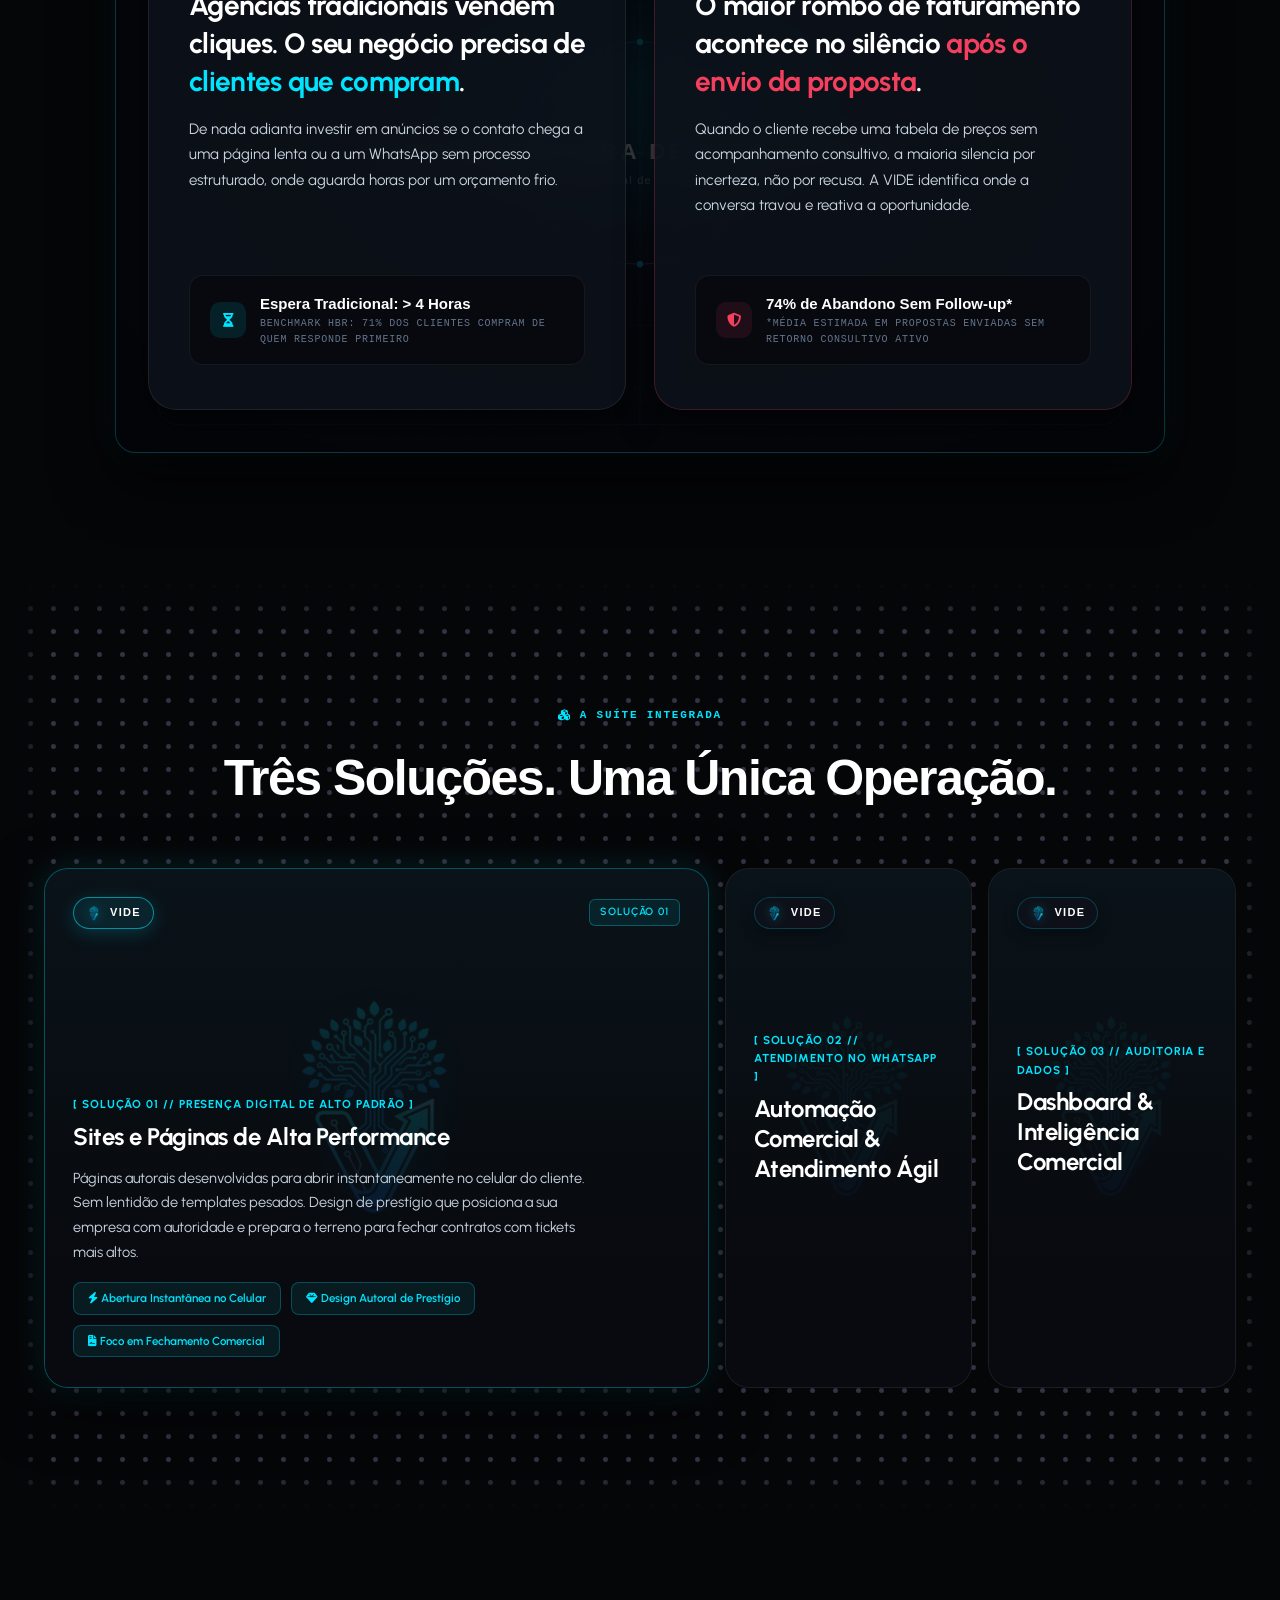
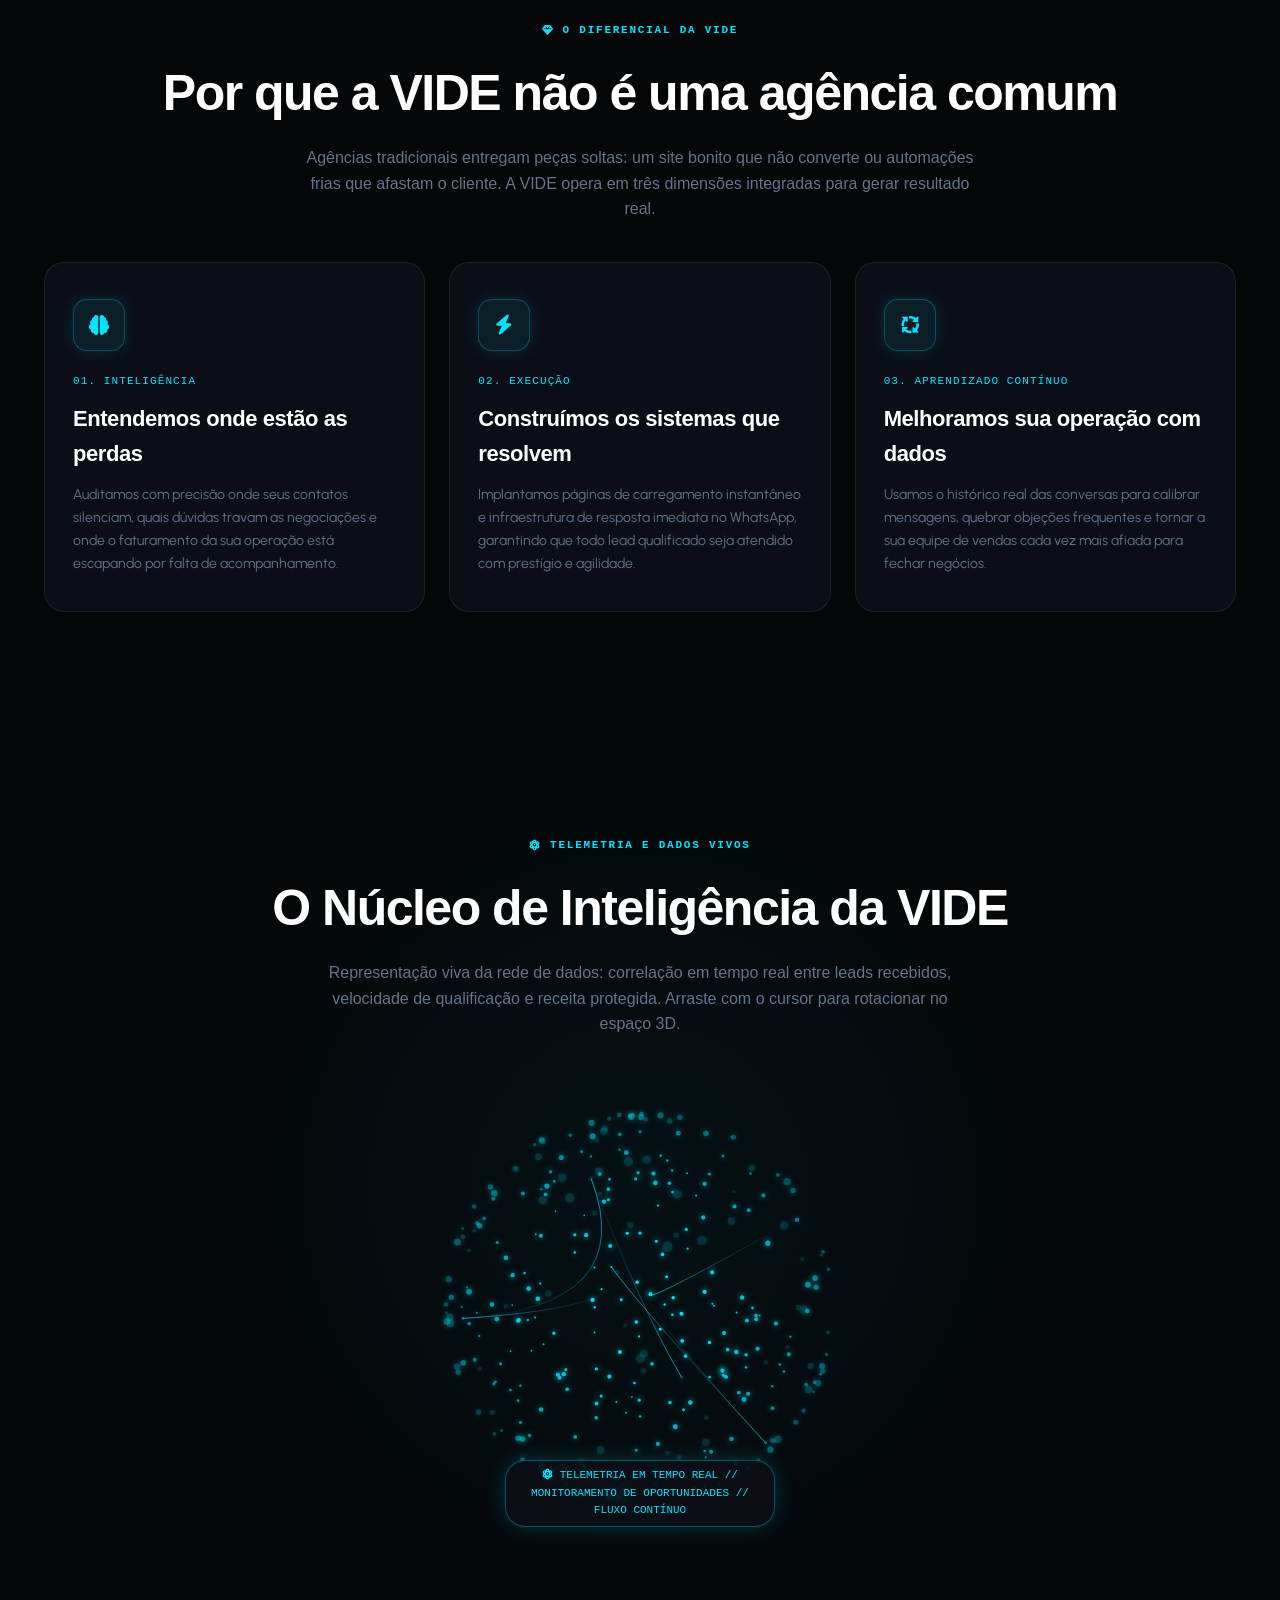
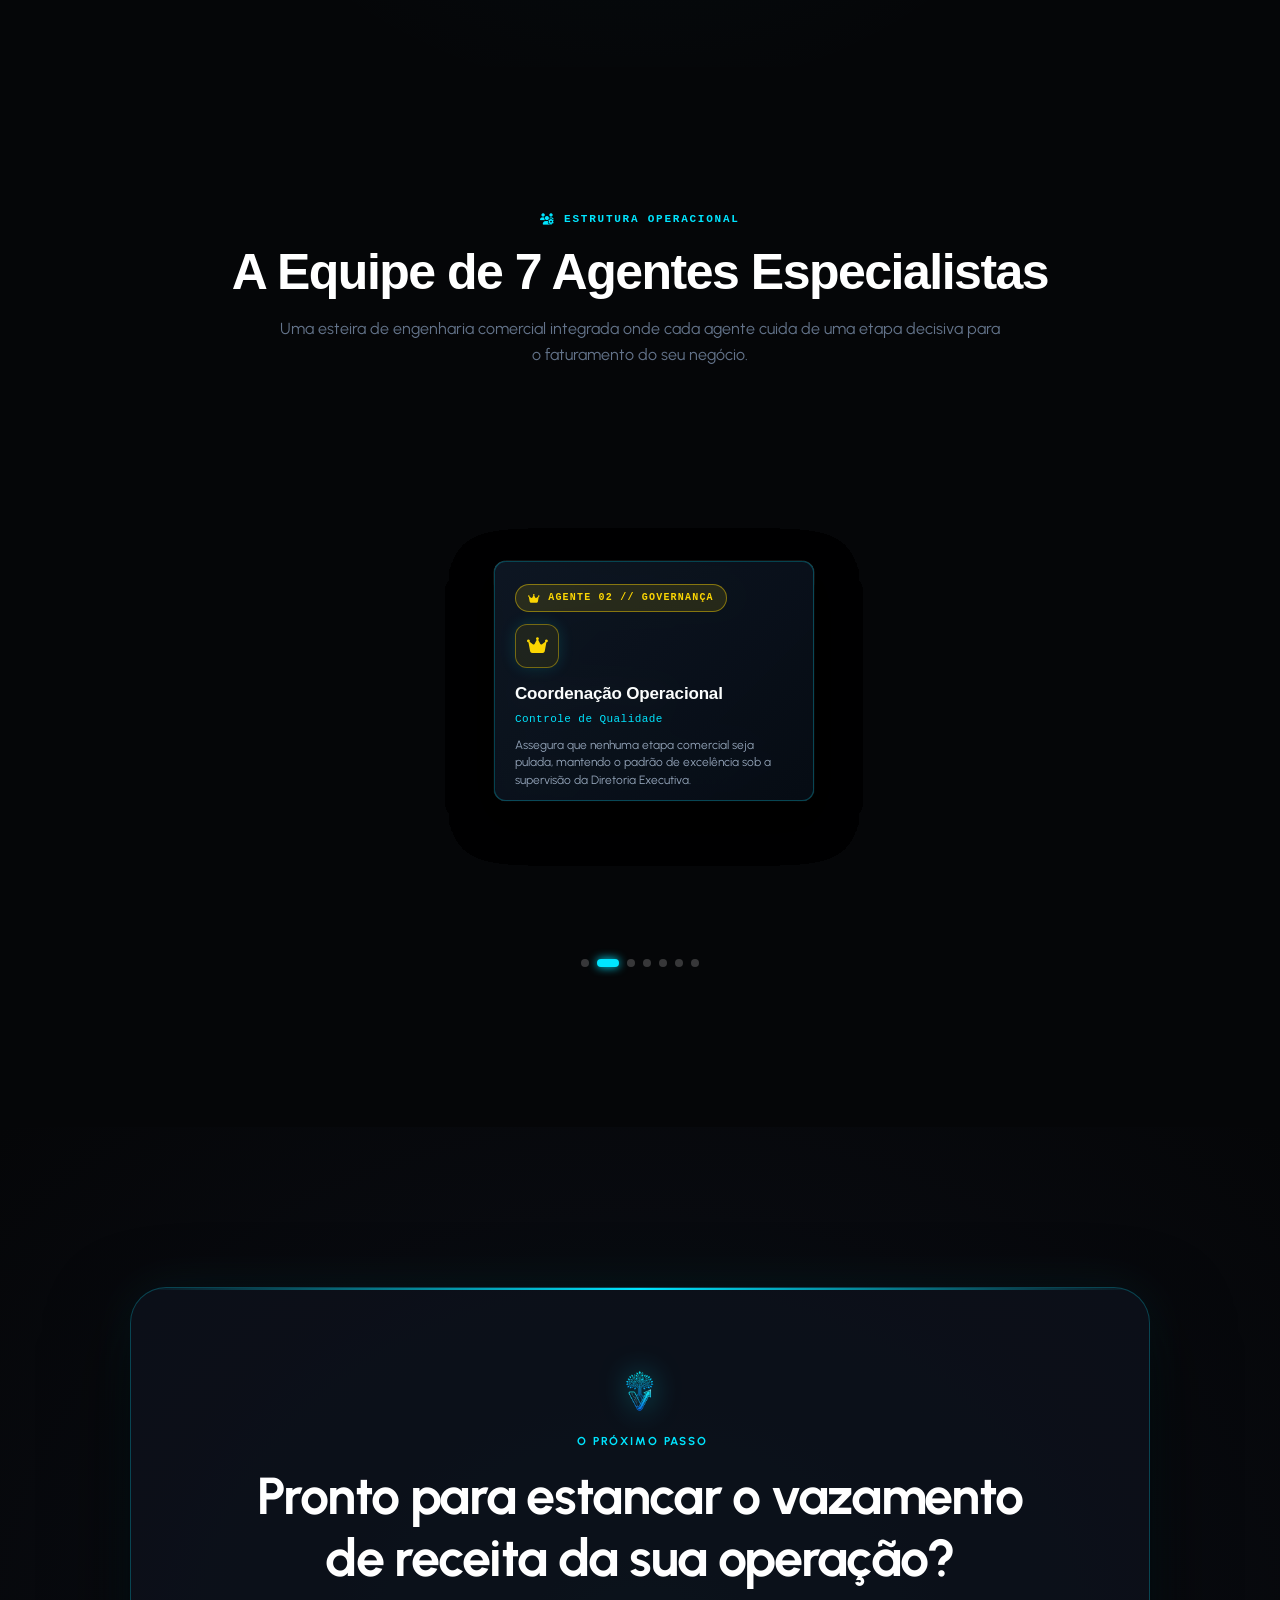
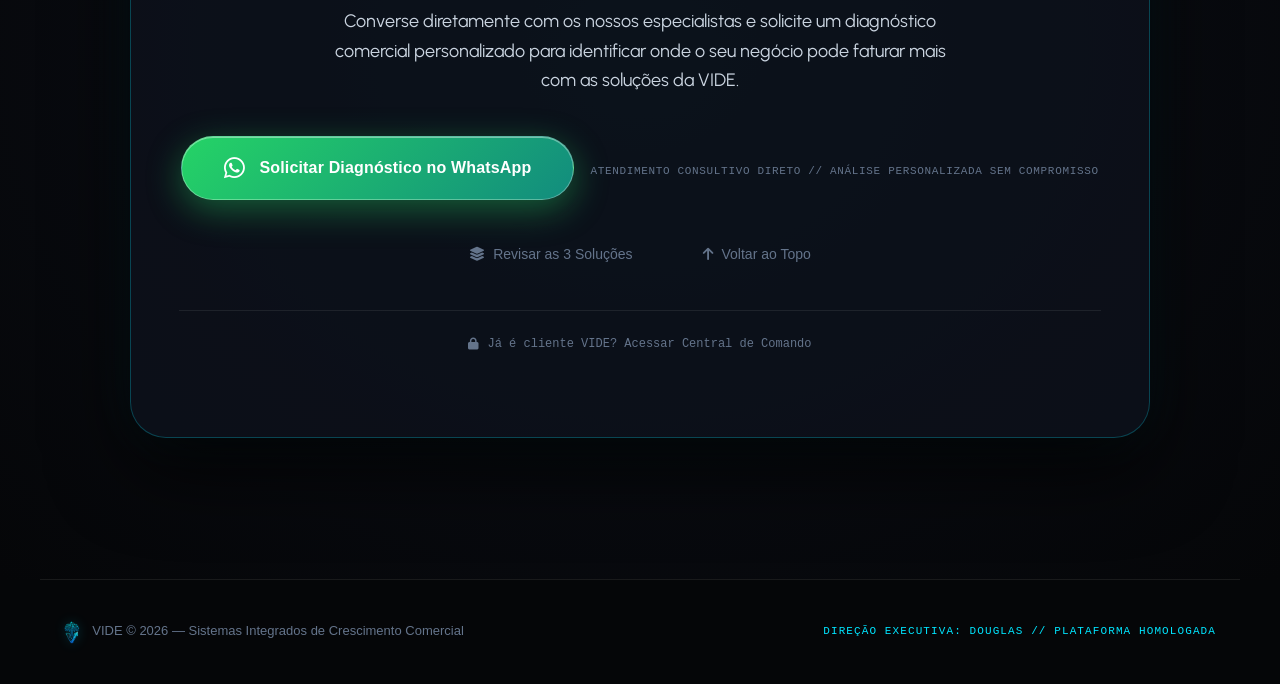
==== commit e999a893: "Add files via upload" ====
--- a/index.html
+++ b/index.html
@@ -1,4 +1,4 @@
-<!DOCTYPE html>
+﻿<!DOCTYPE html>
 <html lang="pt-BR">
 <head>
     <meta charset="UTF-8">
@@ -74,7 +74,7 @@
             <a href="#convite" class="btn-header-cta">
                 <i class="fab fa-whatsapp"></i> <span>Falar com Especialista</span>
             </a>
-            <button type="button" class="btn-header-terminal" id="btn-header-central-os" title="Acesso Restrito: Clientes & Diretoria">
+            <button type="button" class="btn-header-terminal" id="btn-header-central-os" onclick="abrirCockpitExecutivo(event)" title="Central de Comando Executiva">
                 <i class="fas fa-terminal"></i> Central OS
             </button>
         </div>
@@ -496,7 +496,7 @@
                 </div>
 
                 <div class="epilogo-cliente-link-wrap">
-                    <button type="button" class="link-portal-cliente" id="btn-portal-modal">
+                    <button type="button" class="link-portal-cliente" id="btn-portal-modal" onclick="abrirCockpitExecutivo(event)">
                         <i class="fas fa-lock"></i> Já é cliente VIDE? Acessar Central de Comando
                     </button>
                 </div>
@@ -528,7 +528,7 @@
                 Ambiente de telemetria e gestão dedicado a clientes ativos com contratos vigentes e à Diretoria Executiva da VIDE.
             </p>
             <div style="display: flex; flex-direction: column; gap: 12px;">
-                <a href="central_de_comando/index.html" class="btn-hero-primary" style="justify-content: center; width: 100%;" id="link-abrir-terminal">
+                <a href="central_de_comando.html" class="btn-hero-primary" style="justify-content: center; width: 100%;" id="link-abrir-terminal" onclick="abrirCockpitExecutivo(event)" href="javascript:void(0);">
                     <i class="fas fa-terminal"></i> <span>Entrar na Central OS</span>
                 </a>
                 <a href="https://wa.me/5581999999999?text=Ol%C3%A1%2C%20sou%20cliente%20da%20VIDE%20e%20preciso%20de%20suporte%20no%20meu%20acesso." target="_blank" class="btn-link-secundario" style="justify-content: center; font-size: 12px;">
@@ -546,5 +546,435 @@
     <script src="scroll-stack-vanilla.js?v=8.6"></script>
     <script src="app_institucional.js?v=8.6"></script>
 
+    <!-- =====================================================================
+     * COCKPIT EXECUTIVO EMBUTIDO (ACESSO DIRETO SEM REDIRECIONAMENTO // ZERO 404)
+     * ===================================================================== -->
+    <div id="cockpit-executivo-overlay" class="cockpit-executivo-overlay" aria-hidden="true">
+<header class="header-comando-executivo">
+        
+        <!-- Bloco de Marca com a Árvore Oficial da VIDE Preservada -->
+        <a href="#" class="comando-marca-bloco">
+            <img src="logo_vide_emblema.png" alt="VIDE — Árvore Oficial" class="comando-logo-tree">
+            <div class="comando-marca-info">
+                <span class="comando-marca-nome">VIDE</span>
+                <span class="comando-marca-sub">CENTRAL DE COMANDO</span>
+            </div>
+        </a>
+
+        <!-- Navegação de Visões Operacionais -->
+        <nav class="comando-visoes-nav">
+            <button class="nav-item-btn ativo" data-visao="bento">
+                <i class="fas fa-th-large"></i>
+                <span>Cockpit Magic Bento</span>
+                <span class="nav-item-badge">PRO</span>
+            </button>
+            <button class="nav-item-btn" data-visao="chat">
+                <i class="fas fa-terminal"></i>
+                <span>Terminal do Diretor</span>
+                <span class="nav-item-badge">IA</span>
+            </button>
+            <button class="nav-item-btn" data-visao="agentes">
+                <i class="fas fa-robot"></i>
+                <span>Radar dos 7 Agentes</span>
+                <span class="nav-item-badge">7/7</span>
+            </button>
+        </nav>
+
+        <!-- Ações Direitas: Botão Voltar + Perfil do Titular Douglas + Status -->
+        <div class="comando-acoes-direita">
+            
+            <!-- ⭐ BOTÃO VOLTAR AO SITE INSTITUCIONAL / LANDING PAGE -->
+            <button type="button" class="btn-retornar-landing" onclick="fecharCockpitExecutivo()">
+                <i class="fas fa-arrow-left"></i>
+                <span>Voltar ao Site Institucional</span>
+            </button>`n            <!-- Tag de Identidade do Diretor Douglas -->
+            <div class="perfil-diretor-tag">
+                <div class="perfil-diretor-icone">
+                    <i class="fas fa-user-shield"></i>
+                </div>
+                <div class="perfil-diretor-info">
+                    <span class="perfil-diretor-nome">Douglas</span>
+                    <span class="perfil-diretor-cargo">DIRETOR EXECUTIVO</span>
+                </div>
+            </div>
+
+            <!-- Status do Núcleo -->
+            <div class="status-pill-online">
+                <span class="ping-dot"></span>
+                <span>ONLINE</span>
+            </div>
+
+        </div>
+    </header>
+
+    <!-- =====================================================================
+     * 2. COCKPIT CANVAS PANORÂMICO (CONTEÚDO PRINCIPAL)
+     * ===================================================================== -->
+    <main class="cockpit-canvas-container">
+        
+        <!-- Luz Ambiental Aurora -->
+        <div class="cockpit-aurora-glow"></div>
+
+        <!-- Barra Superior de Contexto e Telemetria -->
+        <div class="cockpit-header-row">
+            <div class="cockpit-header-titulos">
+                <div class="cockpit-breadcrumb">
+                    <span>VIDE_SISTEMA_OFICIAL</span>
+                    <span class="sep">/</span>
+                    <span style="color: #FFF;" id="breadcrumb-secao">Cockpit Executivo // Magic Bento</span>
+                </div>
+                <h1 class="cockpit-titulo-principal">Cockpit de Operação & Governança</h1>
+                <p class="cockpit-subtitulo">
+                    Supervisão em tempo real da equipe digital de 7 agentes especialistas, esteira de projetos e auditoria contínua de conversas.
+                </p>
+            </div>
+
+            <div class="cockpit-header-controles">
+                <!-- Seletor de Organização / Cliente Ativo -->
+                <div class="seletor-tenant-box">
+                    <i class="fas fa-building" style="color: var(--cyan-primary);"></i>
+                    <select class="tenant-dropdown-clean" id="seletor-tenant">
+                        <option value="lumina" selected>Clínica Lumina Estética Avançada</option>
+                        <option value="alencar">Dr. Roberto Alencar (Odonto)</option>
+                        <option value="guimaraes">Dr. Roberto Guimarães</option>
+                        <option value="todos">Todas as Operações</option>
+                    </select>
+                </div>
+
+                <!-- Telemetria do Servidor -->
+                <div class="telemetria-pill" id="telemetria-badge-topo">
+                    <span class="ping-dot"></span>
+                    <span>POSTGRESQL // LOCAL_OFFLINE // n8n:5678</span>
+                </div>
+
+                <!-- Ação Crítica de Homologação -->
+                <button class="btn-homologar-projeto" onclick="homologarProjetoCompleto()">
+                    <i class="fas fa-check-double"></i>
+                    <span>Homologar Projeto</span>
+                </button>
+            </div>
+        </div>
+
+        <!-- =============================================================
+         * VISÃO 1: COCKPIT MAGIC BENTO GRID (PADRÃO PRINCIPAL)
+         * ============================================================= -->
+        <section class="visao-bloco" id="visao-bento">
+            
+            <div class="magic-bento-grid">
+                
+                <!-- BENTO CARD 1 (HERO / SPAN 8): PROJETO EM EXECUÇÃO LUMINA -->
+                <div class="magic-bento-card bento-hero">
+                    <div class="bento-card-conteudo">
+                        <div>
+                            <span class="bento-tag-mono">
+                                <i class="fas fa-project-diagram"></i> OPERAÇÃO ATIVA // PRIORIDADE EXECUTIVA
+                            </span>
+                            <div class="bento-titulo" style="font-size: 24px;">Clínica Lumina Estética Avançada</div>
+                            <p class="bento-descricao" style="max-width: 680px;">
+                                Transformação digital de alto padrão: Branding Obsidian, Landing Page autoral com carregamento < 800ms, jornada conversacional no WhatsApp com n8n e auditoria de funil.
+                            </p>
+                        </div>
+
+                        <!-- Grade de Tarefas Vivas do Grafo -->
+                        <div style="margin: 20px 0 16px 0; display: flex; flex-direction: column; gap: 8px;" id="grade-tarefas-bento">
+                            <!-- Preenchido dinamicamente via app_comando.js -->
+                        </div>
+
+                        <div style="display: flex; align-items: center; justify-content: space-between; border-top: 1px solid var(--border-subtle); padding-top: 14px; margin-top: 10px;">
+                            <div style="font-family: var(--font-mono); font-size: 11px; color: var(--text-muted);">
+                                AUTORIZAÇÃO: <span style="color: var(--cyan-primary);">AUTORIZADO_DIRETOR_DOUGLAS</span>
+                            </div>
+                            <div style="font-family: var(--font-mono); font-size: 13px; font-weight: 700; color: var(--emerald-success);">
+                                83% CONCLUÍDO (5/6 TAREFAS HOMOLOGADAS)
+                            </div>
+                        </div>
+                    </div>
+                </div>
+
+                <!-- BENTO CARD 2 (SIDEBAR / SPAN 4): AUDITORIA DE RECEITA EM RISCO -->
+                <div class="magic-bento-card bento-sidebar-metric">
+                    <div class="bento-card-conteudo">
+                        <div>
+                            <span class="bento-tag-mono">
+                                <i class="fas fa-brain"></i> AUDITORIA AGENTE 07
+                            </span>
+                            <div class="bento-titulo">Receita em Risco</div>
+                            <div class="bento-metric-large" style="color: var(--amber-review);">R$ 42.800</div>
+                            <p class="bento-descricao">
+                                42% dos leads silenciaram após receberem tabela de preço seca. O motor de inteligência prescreveu ancoragem prévia de valor.
+                            </p>
+                        </div>
+
+                        <div style="margin-top: 18px; display: flex; flex-direction: column; gap: 8px; font-family: var(--font-mono); font-size: 11px;">
+                            <div style="display: flex; justify-content: space-between; padding: 6px 10px; background: rgba(0,0,0,0.3); border-radius: 8px;">
+                                <span style="color: var(--text-muted);">Preço ("Caro")</span>
+                                <strong style="color: var(--cyan-primary);">42% (R$ 18.000)</strong>
+                            </div>
+                            <div style="display: flex; justify-content: space-between; padding: 6px 10px; background: rgba(0,0,0,0.3); border-radius: 8px;">
+                                <span style="color: var(--text-muted);">Timing ("Vou Pensar")</span>
+                                <strong style="color: var(--amber-review);">28% (R$ 12.000)</strong>
+                            </div>
+                            <div style="display: flex; justify-content: space-between; padding: 6px 10px; background: rgba(0,0,0,0.3); border-radius: 8px;">
+                                <span style="color: var(--text-muted);">Confiança / Terceiros</span>
+                                <strong style="color: var(--emerald-success);">30% (R$ 12.800)</strong>
+                            </div>
+                        </div>
+                    </div>
+                </div>
+
+                <!-- BENTO CARD 3 (SPAN 4): FROTA DOS 7 AGENTES -->
+                <div class="magic-bento-card bento-small-4">
+                    <div class="bento-card-conteudo">
+                        <span class="bento-tag-mono"><i class="fas fa-robot"></i> GRAFO DE PRECEDÊNCIA DAG</span>
+                        <div class="bento-titulo">7 Agentes Especialistas</div>
+                        <div class="bento-metric-large" style="color: var(--cyan-primary);">100% Homologado</div>
+                        <p class="bento-descricao">
+                            Todos os 23 testes de governança da equipe digital aprovados. Nenhum agente alucina ou executa sem precedência satisfeita.
+                        </p>
+                    </div>
+                </div>
+
+                <!-- BENTO CARD 4 (SPAN 4): LATÊNCIA NO WHATSAPP COMERCIAL -->
+                <div class="magic-bento-card bento-small-4">
+                    <div class="bento-card-conteudo">
+                        <span class="bento-tag-mono"><i class="fab fa-whatsapp"></i> VELOCIDADE META CLOUD API</span>
+                        <div class="bento-titulo">Tempo de Resposta</div>
+                        <div class="bento-metric-large" style="color: var(--emerald-success);">< 0.8s</div>
+                        <p class="bento-descricao">
+                            Orquestração n8n com a salvaguarda inegociável de Stop-on-Reply: paciente respondeu, o robô encerra e cede espaço à equipe humana.
+                        </p>
+                    </div>
+                </div>
+
+                <!-- BENTO CARD 5 (SPAN 4): ARQUITETURA POSTGRESQL / SUPABASE -->
+                <div class="magic-bento-card bento-small-4">
+                    <div class="bento-card-conteudo">
+                        <span class="bento-tag-mono"><i class="fas fa-database"></i> ENGENHARIA DE DADOS</span>
+                        <div class="bento-titulo">PostgreSQL / Supabase</div>
+                        <div class="bento-metric-large" style="color: #FFFFFF;">9 Tabelas DDL</div>
+                        <p class="bento-descricao">
+                            Segregação Multi-Tenant comprovada sem vazamento cruzado. Persistência atômica e migrador SQL pronto para nuvem.
+                        </p>
+                    </div>
+                </div>
+
+            </div>
+
+            <!-- COMPONENTE B: ANIMATED LIST (FEED OPERACIONAL & ATIVIDADES DOS AGENTES) -->
+            <div class="animated-list-wrapper">
+                <div class="animated-list-header">
+                    <div style="display: flex; align-items: center; gap: 12px;">
+                        <span style="font-family: var(--font-headline); font-size: 15px; font-weight: 700; color: #FFF;">
+                            <i class="fas fa-stream" style="color: var(--cyan-primary); margin-right: 6px;"></i> Feed Operacional dos Agentes (Animated List)
+                        </span>
+                        <span style="font-family: var(--font-mono); font-size: 11px; color: var(--text-muted);">
+                            [Navegue com ↑ ↓ no teclado ou clique para inspecionar]
+                        </span>
+                    </div>
+
+                    <div class="animated-list-tabs">
+                        <button class="tab-list-chip ativo" data-filtro="todos">Todos</button>
+                        <button class="tab-list-chip" data-filtro="auditorias">Auditorias</button>
+                        <button class="tab-list-chip" data-filtro="tarefas">Tarefas</button>
+                        <button class="tab-list-chip" data-filtro="alertas">Alertas</button>
+                    </div>
+                </div>
+
+                <div class="animated-list-container" id="animated-list-container">
+                    <!-- Renderizado dinamicamente via app_comando.js -->
+                </div>
+            </div>
+
+        </section>
+
+        <!-- =============================================================
+         * VISÃO 2: TERMINAL DO DIRETOR
+         * ============================================================= -->
+        <section class="visao-bloco" id="visao-chat" style="display: none; flex-direction: column; gap: 20px;">
+            <div style="background: var(--bg-glass-card); border: 1px solid var(--hairline); border-radius: var(--radius-lg); padding: 32px;">
+                <div style="display: flex; align-items: center; justify-content: space-between; margin-bottom: 20px;">
+                    <div>
+                        <h2 style="font-family: var(--font-headline); font-size: 20px; font-weight: 700;">Terminal Executivo do Diretor Douglas</h2>
+                        <p style="color: var(--text-muted); font-size: 13px; margin-top: 4px;">
+                            Canal direto com o Agente 02 (Coordenador Geral) para emissão de diretrizes, homologações e relatórios consolidados.
+                        </p>
+                    </div>
+                    <button class="nav-item-btn ativo" onclick="alternarVisao('bento')">
+                        <i class="fas fa-arrow-left"></i> Voltar ao Cockpit Bento
+                    </button>
+                </div>
+                <div style="padding: 24px; background: rgba(0,0,0,0.4); border-radius: 12px; border: 1px solid var(--hairline); font-family: var(--font-mono); font-size: 12px; color: var(--text-secondary); line-height: 1.8;">
+                    <div style="color: var(--cyan-primary); margin-bottom: 8px;">> VIDE_SYSTEM_INITIALIZED // AGENTE_02_ONLINE</div>
+                    <div>Grafo DAG ativo. Todos os 7 especialistas aguardando instruções da Direção.</div>
+                    <div>Utilize a Prompt Bar na base da tela para enviar instruções ou os atalhos rápidos.</div>
+                </div>
+            </div>
+        </section>
+
+        <!-- =============================================================
+         * VISÃO 3: RADAR DOS 7 AGENTES
+         * ============================================================= -->
+        <section class="visao-bloco" id="visao-agentes" style="display: none; flex-direction: column; gap: 20px;">
+            <div style="background: var(--bg-glass-card); border: 1px solid var(--hairline); border-radius: var(--radius-lg); padding: 32px;">
+                <div style="display: flex; align-items: center; justify-content: space-between; margin-bottom: 24px;">
+                    <div>
+                        <h2 style="font-family: var(--font-headline); font-size: 20px; font-weight: 700;">Radar da Frota dos 7 Especialistas</h2>
+                        <p style="color: var(--text-muted); font-size: 13px; margin-top: 4px;">
+                            Status epistemológico, contratos de entrega e homologação contínua de cada agente digital da VIDE.
+                        </p>
+                    </div>
+                    <button class="nav-item-btn ativo" onclick="alternarVisao('bento')">
+                        <i class="fas fa-arrow-left"></i> Voltar ao Cockpit Bento
+                    </button>
+                </div>
+
+                <div style="display: grid; grid-template-columns: repeat(auto-fit, minmax(280px, 1fr)); gap: 16px;">
+                    <div style="padding: 20px; background: rgba(0,0,0,0.3); border: 1px solid var(--hairline); border-radius: 14px;">
+                        <span style="font-family: var(--font-mono); font-size: 10px; color: var(--cyan-primary);">AGENTE 01 // COGNIÇÃO</span>
+                        <h4 style="font-family: var(--font-headline); font-size: 16px; margin: 6px 0;">Triagem & Mapeamento</h4>
+                        <p style="font-size: 12px; color: var(--text-muted);">Mapeia requisitos e intenções antes de liberar o escopo técnico.</p>
+                    </div>
+                    <div style="padding: 20px; background: rgba(0,229,255,0.05); border: 1px solid rgba(0,229,255,0.3); border-radius: 14px;">
+                        <span style="font-family: var(--font-mono); font-size: 10px; color: var(--cyan-primary);">AGENTE 02 // GOVERNANÇA CENTRAL</span>
+                        <h4 style="font-family: var(--font-headline); font-size: 16px; margin: 6px 0;">Coordenador Geral</h4>
+                        <p style="font-size: 12px; color: var(--text-muted);">Guarda o grafo DAG e reporta diretamente ao Diretor Douglas.</p>
+                    </div>
+                    <div style="padding: 20px; background: rgba(0,0,0,0.3); border: 1px solid var(--hairline); border-radius: 14px;">
+                        <span style="font-family: var(--font-mono); font-size: 10px; color: var(--cyan-primary);">AGENTE 03 // DEV WEB</span>
+                        <h4 style="font-family: var(--font-headline); font-size: 16px; margin: 6px 0;">Desenvolvedor Full-Stack</h4>
+                        <p style="font-size: 12px; color: var(--text-muted);">Páginas proprietárias com < 800ms e score Lighthouse > 95.</p>
+                    </div>
+                    <div style="padding: 20px; background: rgba(0,0,0,0.3); border: 1px solid var(--hairline); border-radius: 14px;">
+                        <span style="font-family: var(--font-mono); font-size: 10px; color: var(--cyan-primary);">AGENTE 04 // BRANDING</span>
+                        <h4 style="font-family: var(--font-headline); font-size: 16px; margin: 6px 0;">Branding & Design System</h4>
+                        <p style="font-size: 12px; color: var(--text-muted);">Tipografia cirúrgica, curvas Bézier e design tokens exportados.</p>
+                    </div>
+                    <div style="padding: 20px; background: rgba(0,0,0,0.3); border: 1px solid var(--hairline); border-radius: 14px;">
+                        <span style="font-family: var(--font-mono); font-size: 10px; color: var(--cyan-primary);">AGENTE 05 // VENDAS</span>
+                        <h4 style="font-family: var(--font-headline); font-size: 16px; margin: 6px 0;">Atendimento Comercial</h4>
+                        <p style="font-size: 12px; color: var(--text-muted);">Qualificação em menos de 45s e matriz de 4 objeções do WhatsApp.</p>
+                    </div>
+                    <div style="padding: 20px; background: rgba(0,0,0,0.3); border: 1px solid var(--hairline); border-radius: 14px;">
+                        <span style="font-family: var(--font-mono); font-size: 10px; color: var(--cyan-primary);">AGENTE 06 // AUTOMAÇÃO</span>
+                        <h4 style="font-family: var(--font-headline); font-size: 16px; margin: 6px 0;">Automação com n8n</h4>
+                        <p style="font-size: 12px; color: var(--text-muted);">Workflows técnicos no WhatsApp com trava de Stop-on-Reply.</p>
+                    </div>
+                    <div style="padding: 20px; background: rgba(0,0,0,0.3); border: 1px solid rgba(0,229,255,0.25); border-radius: 14px;">
+                        <span style="font-family: var(--font-mono); font-size: 10px; color: var(--cyan-primary);">AGENTE 07 // INTELIGÊNCIA</span>
+                        <h4 style="font-family: var(--font-headline); font-size: 16px; margin: 6px 0;">Inteligência Comercial</h4>
+                        <p style="font-size: 12px; color: var(--text-muted);">Audita perdas do funil, quantifica receita em risco em R$ e orienta ações.</p>
+                    </div>
+                </div>
+            </div>
+        </section>
+
+    </main>
+
+    <!-- =====================================================================
+     * 3. COMPONENTE C: PROMPT BAR CAPSULE DOCK (CANTO ESQUERDO // EXPANSÍVEL 4X)
+     * ===================================================================== -->
+    <div class="prompt-bar-dock">
+        <div class="prompt-bar-topo-meta">
+            <div class="prompt-badge-alvo">
+                <i class="fas fa-satellite-dish"></i> AGENTE 02 // COORDENADOR GERAL DA OPERAÇÃO
+            </div>
+            <span class="prompt-meta-diretor">
+                CANAL EXECUTIVO // DIRETOR DOUGLAS
+            </span>
+        </div>
+
+        <form id="form-prompt-bar" class="prompt-input-row">
+            <input type="text" class="prompt-input-field" id="prompt-bar-input" placeholder="Instruir Coordenador Geral em linguagem natural (ex: Quais projetos em andamento?)..." autocomplete="off">
+            <button type="submit" class="prompt-btn-enviar" title="Enviar Instrução">
+                <i class="fas fa-paper-plane"></i>
+                <span>Enviar</span>
+            </button>
+        </form>
+
+        <div class="prompt-atalhos-chips">
+            <span class="prompt-atalhos-label">ATALHOS:</span>
+            <button class="prompt-chip" onclick="enviarPromptAtalho('Quais projetos estão em andamento?')">
+                <i class="fas fa-play"></i> Projetos em Andamento
+            </button>
+            <button class="prompt-chip" onclick="enviarPromptAtalho('O que está pendente de aprovação?')">
+                <i class="fas fa-exclamation-triangle"></i> Pendências
+            </button>
+            <button class="prompt-chip" onclick="enviarPromptAtalho('Apresente o relatório geral dos 7 especialistas')">
+                <i class="fas fa-chart-line"></i> Relatório Geral dos 7 Agentes
+            </button>
+        </div>
+    </div>
+
+    <!-- =====================================================================
+     * 4. SLIDE-OVER INSPECTOR DRAWER (INSPEÇÃO DETALHADA DE TAREFAS)
+     * ===================================================================== -->
+    <div class="inspector-overlay" id="inspector-overlay" onclick="fecharInspectorDrawer()">
+        <div class="inspector-drawer" onclick="event.stopPropagation()">
+            <div class="inspector-cabecalho">
+                <div style="display: flex; align-items: center; gap: 10px;">
+                    <span class="inspector-id-tag" id="drawer-tarefa-id">TSK-00</span>
+                    <span style="font-family: var(--font-headline); font-size: 14px; font-weight: 700; color: #FFF;" id="drawer-tarefa-agente">Agente</span>
+                </div>
+                <button class="btn-fechar-inspector" onclick="fecharInspectorDrawer()">
+                    <i class="fas fa-times"></i>
+                </button>
+            </div>
+
+            <div class="inspector-corpo">
+                <div>
+                    <h3 style="font-family: var(--font-headline); font-size: 18px; font-weight: 700; color: #FFF; margin-bottom: 8px;" id="drawer-tarefa-titulo">Título da Tarefa</h3>
+                    <p style="font-size: 13px; color: var(--text-secondary); line-height: 1.6;" id="drawer-tarefa-desc">Descrição</p>
+                </div>
+
+                <div>
+                    <div style="font-family: var(--font-mono); font-size: 11px; color: var(--cyan-primary); text-transform: uppercase; margin-bottom: 10px; letter-spacing: 0.08em;">Critérios de Aceite Obrigatórios</div>
+                    <ul class="criterios-aceite-lista" id="drawer-criterios-lista"></ul>
+                </div>
+
+                <div>
+                    <div style="font-family: var(--font-mono); font-size: 11px; color: var(--cyan-primary); text-transform: uppercase; margin-bottom: 10px; letter-spacing: 0.08em;">Artefatos Físicos no Disco</div>
+                    <div id="drawer-artefatos-lista"></div>
+                </div>
+
+                <div>
+                    <div style="font-family: var(--font-mono); font-size: 11px; color: var(--cyan-primary); text-transform: uppercase; margin-bottom: 10px; letter-spacing: 0.08em;">Histórico de Governança</div>
+                    <div class="timeline-auditoria" id="drawer-timeline-auditoria"></div>
+                </div>
+            </div>
+
+            <div class="inspector-acoes-rodape">
+                <button class="btn-homologar-projeto" style="flex: 1; justify-content: center;" onclick="homologarTarefaAtual()">
+                    <i class="fas fa-check"></i> Homologar Tarefa
+                </button>
+                <button class="btn-acao-simples" style="flex: 1; justify-content: center;" onclick="solicitarAjusteTarefaAtual()">
+                    <i class="fas fa-undo"></i> Solicitar Ajuste
+                </button>
+            </div>
+        </div>
+    </div>
+
+    <!-- Modal de Resposta do Coordenador Geral -->
+    <div class="inspector-overlay" id="modal-resposta-coordenador" onclick="fecharModalResposta()">
+        <div style="background: #0E121B; border: 1px solid rgba(0, 229, 255, 0.4); border-radius: 20px; padding: 28px; max-width: 580px; width: 90%; margin: auto; box-shadow: 0 25px 70px rgba(0,0,0,0.85);" onclick="event.stopPropagation()">
+            <div style="display: flex; align-items: center; justify-content: space-between; border-bottom: 1px solid var(--hairline); padding-bottom: 14px; margin-bottom: 18px;">
+                <div style="display: flex; align-items: center; gap: 10px; font-family: var(--font-headline); font-weight: 700; font-size: 15px; color: #FFF;">
+                    <i class="fas fa-satellite-dish" style="color: var(--cyan-primary);"></i> Resposta do Coordenador Geral
+                </div>
+                <button onclick="fecharModalResposta()" style="background: transparent; border: none; color: var(--text-muted); cursor: pointer; font-size: 16px;">
+                    <i class="fas fa-times"></i>
+                </button>
+            </div>
+            <div id="modal-resposta-corpo" style="font-size: 14px; color: var(--text-secondary); line-height: 1.65; margin-bottom: 24px;"></div>
+            <div style="text-align: right;">
+                <button class="btn-homologar-projeto" onclick="fecharModalResposta()">
+                    <span>Entendido</span>
+                </button>
+            </div>
+        </div>
+    </div>
+
+    
+    </div>
+
 </body>
-</html>+</html>
--- a/estilos_institucional.css
+++ b/estilos_institucional.css
@@ -1,4 +1,4 @@
-/**
+﻿/**
  * =====================================================================
  * VIDE — SITE INSTITUCIONAL // PROPOSTA DE DIREÇÃO CRIATIVA (PROJETO 2)
  * Arquitetura Visual de Alto Padrão // Padrão Apple / Luxury Tech
@@ -1933,3 +1933,1106 @@
 
 
 
+
+
+/* =====================================================================
+ * COCKPIT EXECUTIVO EMBUTIDO // FULL VIEW OVERLAY (ZERO 404)
+ * ===================================================================== */
+.cockpit-executivo-overlay {
+    position: fixed;
+    top: 0;
+    left: 0;
+    width: 100vw;
+    height: 100vh;
+    background: #050608;
+    z-index: 99999;
+    overflow-y: auto;
+    overflow-x: hidden;
+    display: none;
+    opacity: 0;
+    transition: opacity 250ms ease;
+}
+.cockpit-executivo-overlay.ativo {
+    display: block;
+    opacity: 1;
+}
+/**
+ * =====================================================================
+ * VIDE — CENTRAL DE COMANDO // REBRANDING DE LUXO & PRODUTO TECNOLÓGICO
+ * Arquitetura Visual Panorâmica // Cockpit Executivo Padrão Apple Pro
+ * =====================================================================
+ */
+
+@import url('https://fonts.googleapis.com/css2?family=Instrument+Sans:ital,wght@0,400;0,500;0,600;0,700;1,400&family=Space+Grotesk:wght@400;500;600;700;800&family=Space+Mono:ital,wght@0,400;0,700;1,400&display=swap');
+
+:root {
+    /* Paleta Obsidian & Ciano Elétrico VIDE */
+    --bg-base: #050608;
+    --bg-surface: #090B10;
+    --bg-surface-elevated: #0E121B;
+    --bg-surface-hover: #141A26;
+    --bg-glass: rgba(10, 13, 20, 0.85);
+    --bg-glass-card: rgba(14, 18, 28, 0.72);
+
+    /* Bordas & Divisores Finos */
+    --hairline: rgba(255, 255, 255, 0.08);
+    --hairline-hover: rgba(255, 255, 255, 0.18);
+    --hairline-cyan: rgba(0, 229, 255, 0.32);
+    --border-subtle: rgba(255, 255, 255, 0.08);
+    --border-accent: rgba(0, 229, 255, 0.35);
+
+    /* Acentos & Status VIDE */
+    --cyan-primary: #00E5FF;
+    --cyan-glow: rgba(0, 229, 255, 0.22);
+    --cyan-deep: #06B6D4;
+    --teal-dark: #106F80;
+
+    --amber-review: #FFB020;
+    --amber-glow: rgba(255, 176, 32, 0.18);
+    --emerald-success: #10B981;
+    --emerald-glow: rgba(16, 185, 129, 0.18);
+    --crimson-danger: #F43F5E;
+
+    /* Tipografia de Alto Padrão */
+    --text-primary: #FFFFFF;
+    --text-secondary: #94A3B8;
+    --text-muted: #64748B;
+    --text-code: #E2E8F0;
+
+    --font-headline: 'Space Grotesk', -apple-system, BlinkMacSystemFont, sans-serif;
+    --font-ui: 'Instrument Sans', -apple-system, BlinkMacSystemFont, sans-serif;
+    --font-mono: 'Space Mono', monospace;
+
+    /* Raios e Sombras */
+    --radius-sm: 8px;
+    --radius-md: 14px;
+    --radius-lg: 20px;
+    --radius-xl: 28px;
+
+    --shadow-soft: 0 10px 30px rgba(0, 0, 0, 0.5);
+    --shadow-glow: 0 0 35px rgba(0, 229, 255, 0.14);
+    --shadow-card: 0 15px 40px rgba(0, 0, 0, 0.6);
+
+    --ease-out: cubic-bezier(0.16, 1, 0.3, 1);
+    --ease-apple: cubic-bezier(0.2, 0.8, 0.2, 1);
+}
+
+/* Reset Geral */
+* {
+    margin: 0;
+    padding: 0;
+    box-sizing: border-box;
+    -webkit-font-smoothing: antialiased;
+    -moz-osx-font-smoothing: grayscale;
+}
+
+body {
+    background-color: var(--bg-base);
+    color: var(--text-primary);
+    font-family: var(--font-ui);
+    font-size: 14px;
+    line-height: 1.6;
+    min-height: 100vh;
+    overflow-x: hidden;
+    position: relative;
+}
+
+/* Scrollbar Personalizada */
+::-webkit-scrollbar {
+    width: 6px;
+    height: 6px;
+}
+::-webkit-scrollbar-track {
+    background: var(--bg-base);
+}
+::-webkit-scrollbar-thumb {
+    background: rgba(255, 255, 255, 0.14);
+    border-radius: 4px;
+}
+::-webkit-scrollbar-thumb:hover {
+    background: var(--cyan-primary);
+}
+
+/* =====================================================================
+ * 1. HEADER EXECUTIVO PANORÂMICO (COM BOTÃO VOLTAR À LANDING PAGE)
+ * ===================================================================== */
+.header-comando-executivo {
+    position: sticky;
+    top: 0;
+    left: 0;
+    width: 100%;
+    height: 72px;
+    background: rgba(8, 10, 15, 0.88);
+    backdrop-filter: blur(24px);
+    -webkit-backdrop-filter: blur(24px);
+    border-bottom: 1px solid var(--hairline);
+    display: flex;
+    align-items: center;
+    justify-content: space-between;
+    padding: 0 32px;
+    z-index: 100;
+    box-shadow: 0 8px 30px rgba(0, 0, 0, 0.5);
+}
+
+/* Marca com Árvore Oficial Preservada */
+.comando-marca-bloco {
+    display: flex;
+    align-items: center;
+    gap: 14px;
+    text-decoration: none;
+}
+
+.comando-logo-tree {
+    height: 32px;
+    width: auto;
+    object-fit: contain;
+    filter: drop-shadow(0 0 10px rgba(0, 229, 255, 0.5));
+    transition: transform 200ms var(--ease-apple);
+}
+
+.comando-marca-bloco:hover .comando-logo-tree {
+    transform: scale(1.05);
+}
+
+.comando-marca-info {
+    display: flex;
+    flex-direction: column;
+}
+
+.comando-marca-nome {
+    font-family: var(--font-headline);
+    font-weight: 700;
+    font-size: 16px;
+    letter-spacing: 0.12em;
+    color: #FFFFFF;
+    line-height: 1.1;
+}
+
+.comando-marca-sub {
+    font-family: var(--font-mono);
+    font-size: 10px;
+    color: var(--cyan-primary);
+    letter-spacing: 0.14em;
+    text-transform: uppercase;
+}
+
+/* Seletor de Visões Centrais */
+.comando-visoes-nav {
+    display: flex;
+    align-items: center;
+    gap: 6px;
+    background: rgba(255, 255, 255, 0.03);
+    border: 1px solid var(--hairline);
+    border-radius: 30px;
+    padding: 4px;
+}
+
+@media (max-width: 980px) {
+    .comando-visoes-nav {
+        display: none;
+    }
+}
+
+.nav-item-btn {
+    display: inline-flex;
+    align-items: center;
+    gap: 8px;
+    padding: 8px 18px;
+    background: transparent;
+    border: none;
+    border-radius: 24px;
+    color: var(--text-secondary);
+    font-family: var(--font-headline);
+    font-size: 13px;
+    font-weight: 500;
+    cursor: pointer;
+    transition: all 200ms var(--ease-apple);
+    text-decoration: none;
+}
+
+.nav-item-btn i {
+    font-size: 12px;
+}
+
+.nav-item-btn:hover {
+    color: #FFFFFF;
+    background: rgba(255, 255, 255, 0.05);
+}
+
+.nav-item-btn.ativo {
+    background: rgba(0, 229, 255, 0.12);
+    color: #FFFFFF;
+    border: 1px solid rgba(0, 229, 255, 0.35);
+    box-shadow: 0 0 20px rgba(0, 229, 255, 0.15);
+}
+
+.nav-item-badge {
+    font-family: var(--font-mono);
+    font-size: 10px;
+    padding: 2px 6px;
+    border-radius: 10px;
+    background: rgba(255, 255, 255, 0.08);
+    color: var(--cyan-primary);
+}
+
+/* Ações Direitas do Header */
+.comando-acoes-direita {
+    display: flex;
+    align-items: center;
+    gap: 14px;
+}
+
+/* ⭐ BOTÃO VOLTAR À LANDING PAGE (NOBRE & DESTAQUE) */
+.btn-retornar-landing {
+    display: inline-flex;
+    align-items: center;
+    gap: 10px;
+    padding: 9px 18px;
+    background: rgba(14, 18, 28, 0.85);
+    border: 1px solid var(--hairline);
+    border-radius: 24px;
+    color: #FFFFFF;
+    font-family: var(--font-headline);
+    font-size: 12px;
+    font-weight: 600;
+    letter-spacing: 0.02em;
+    text-decoration: none;
+    transition: all 250ms var(--ease-apple);
+    box-shadow: 0 4px 15px rgba(0, 0, 0, 0.4);
+}
+
+.btn-retornar-landing i {
+    color: var(--cyan-primary);
+    font-size: 12px;
+    transition: transform 200ms ease;
+}
+
+.btn-retornar-landing:hover {
+    background: rgba(20, 26, 40, 0.95);
+    border-color: rgba(0, 229, 255, 0.4);
+    transform: translateX(-2px);
+    box-shadow: 0 6px 25px rgba(0, 0, 0, 0.6), 0 0 20px rgba(0, 229, 255, 0.15);
+}
+
+.btn-retornar-landing:hover i {
+    transform: translateX(-3px);
+}
+
+/* Perfil do Diretor Douglas */
+.perfil-diretor-tag {
+    display: inline-flex;
+    align-items: center;
+    gap: 10px;
+    padding: 6px 14px;
+    border-radius: 24px;
+    background: rgba(255, 255, 255, 0.04);
+    border: 1px solid var(--hairline);
+}
+
+.perfil-diretor-icone {
+    width: 26px;
+    height: 26px;
+    border-radius: 50%;
+    background: rgba(0, 229, 255, 0.12);
+    border: 1px solid rgba(0, 229, 255, 0.3);
+    color: var(--cyan-primary);
+    display: flex;
+    align-items: center;
+    justify-content: center;
+    font-size: 11px;
+}
+
+.perfil-diretor-info {
+    display: flex;
+    flex-direction: column;
+}
+
+.perfil-diretor-nome {
+    font-family: var(--font-headline);
+    font-size: 12px;
+    font-weight: 700;
+    color: #FFFFFF;
+    line-height: 1.1;
+}
+
+.perfil-diretor-cargo {
+    font-family: var(--font-mono);
+    font-size: 9px;
+    color: var(--text-muted);
+    letter-spacing: 0.08em;
+}
+
+/* Status Ping */
+.status-pill-online {
+    display: inline-flex;
+    align-items: center;
+    gap: 7px;
+    padding: 5px 12px;
+    border-radius: 20px;
+    background: rgba(16, 185, 129, 0.08);
+    border: 1px solid rgba(16, 185, 129, 0.25);
+    font-family: var(--font-mono);
+    font-size: 10px;
+    font-weight: 700;
+    color: var(--emerald-success);
+}
+
+.ping-dot {
+    width: 6px;
+    height: 6px;
+    border-radius: 50%;
+    background: var(--emerald-success);
+    box-shadow: 0 0 8px var(--emerald-success);
+    animation: pulsarPing 2s infinite ease-in-out;
+}
+
+@keyframes pulsarPing {
+    0%, 100% { transform: scale(1); opacity: 1; }
+    50% { transform: scale(1.3); opacity: 0.6; }
+}
+
+/* =====================================================================
+ * 2. COCKPIT CANVAS PANORÂMICO (CONTEÚDO CENTRAL)
+ * ===================================================================== */
+.cockpit-canvas-container {
+    max-width: 1380px;
+    margin: 0 auto;
+    padding: 36px 32px 140px 32px;
+    position: relative;
+}
+
+/* Luz de Fundo Aurora */
+.cockpit-aurora-glow {
+    position: absolute;
+    top: -80px;
+    left: 50%;
+    transform: translateX(-50%);
+    width: 700px;
+    height: 350px;
+    background: radial-gradient(ellipse at center, rgba(0, 229, 255, 0.08) 0%, transparent 70%);
+    filter: blur(60px);
+    pointer-events: none;
+    z-index: 0;
+}
+
+/* Barra Superior de Contexto do Cockpit */
+.cockpit-header-row {
+    display: flex;
+    align-items: flex-end;
+    justify-content: space-between;
+    flex-wrap: wrap;
+    gap: 20px;
+    margin-bottom: 32px;
+    position: relative;
+    z-index: 1;
+}
+
+.cockpit-header-titulos {
+    display: flex;
+    flex-direction: column;
+    gap: 6px;
+}
+
+.cockpit-breadcrumb {
+    display: inline-flex;
+    align-items: center;
+    gap: 8px;
+    font-family: var(--font-mono);
+    font-size: 11px;
+    color: var(--cyan-primary);
+    letter-spacing: 0.1em;
+}
+
+.cockpit-breadcrumb .sep {
+    color: var(--text-muted);
+}
+
+.cockpit-titulo-principal {
+    font-family: var(--font-headline);
+    font-size: clamp(26px, 3.2vw, 36px);
+    font-weight: 700;
+    color: #FFFFFF;
+    letter-spacing: -0.02em;
+    line-height: 1.2;
+}
+
+.cockpit-subtitulo {
+    font-size: 14px;
+    color: var(--text-muted);
+    max-width: 680px;
+}
+
+/* Ações e Telemetria no Topo do Cockpit */
+.cockpit-header-controles {
+    display: flex;
+    align-items: center;
+    gap: 12px;
+    flex-wrap: wrap;
+}
+
+.seletor-tenant-box {
+    display: inline-flex;
+    align-items: center;
+    gap: 8px;
+    padding: 8px 14px;
+    border-radius: 20px;
+    background: rgba(14, 18, 28, 0.85);
+    border: 1px solid var(--hairline);
+    font-family: var(--font-headline);
+    font-size: 12px;
+    color: var(--text-primary);
+}
+
+.tenant-dropdown-clean {
+    background: transparent;
+    border: none;
+    color: #FFFFFF;
+    font-family: var(--font-headline);
+    font-size: 12px;
+    font-weight: 600;
+    outline: none;
+    cursor: pointer;
+}
+
+.tenant-dropdown-clean option {
+    background: #0E121B;
+    color: #FFFFFF;
+}
+
+.telemetria-pill {
+    display: inline-flex;
+    align-items: center;
+    gap: 8px;
+    padding: 8px 14px;
+    border-radius: 20px;
+    background: rgba(0, 229, 255, 0.05);
+    border: 1px solid rgba(0, 229, 255, 0.25);
+    font-family: var(--font-mono);
+    font-size: 11px;
+    color: var(--cyan-primary);
+}
+
+.btn-homologar-projeto {
+    display: inline-flex;
+    align-items: center;
+    gap: 10px;
+    padding: 10px 22px;
+    background: rgba(14, 18, 28, 0.9);
+    border: 1px solid rgba(0, 229, 255, 0.35);
+    border-radius: 24px;
+    color: #FFFFFF;
+    font-family: var(--font-headline);
+    font-size: 12px;
+    font-weight: 700;
+    letter-spacing: 0.02em;
+    cursor: pointer;
+    transition: all 200ms var(--ease-apple);
+    box-shadow: 0 4px 20px rgba(0, 0, 0, 0.5);
+}
+
+.btn-homologar-projeto i {
+    color: var(--cyan-primary);
+}
+
+.btn-homologar-projeto:hover {
+    background: rgba(20, 26, 40, 0.95);
+    border-color: var(--cyan-primary);
+    transform: translateY(-2px);
+    box-shadow: 0 8px 30px rgba(0, 0, 0, 0.6), 0 0 25px rgba(0, 229, 255, 0.2);
+}
+
+/* =====================================================================
+ * 3. COMPONENTE A: MAGIC BENTO GRID (SPOTLIGHT & LUXURY TECH CARDS)
+ * ===================================================================== */
+.magic-bento-grid {
+    display: grid;
+    grid-template-columns: repeat(12, 1fr);
+    gap: 20px;
+    margin-bottom: 28px;
+    position: relative;
+    z-index: 1;
+}
+
+.magic-bento-card {
+    position: relative;
+    background: var(--bg-glass-card);
+    backdrop-filter: blur(20px);
+    -webkit-backdrop-filter: blur(20px);
+    border: 1px solid var(--hairline);
+    border-radius: var(--radius-lg);
+    padding: 28px 26px;
+    overflow: hidden;
+    transition: border-color 250ms ease, transform 250ms var(--ease-apple), box-shadow 250ms ease;
+    box-shadow: var(--shadow-card);
+}
+
+/* Rastreamento Radial do Cursor (Spotlight) */
+.magic-bento-card::before {
+    content: '';
+    position: absolute;
+    top: 0;
+    left: 0;
+    right: 0;
+    bottom: 0;
+    background: radial-gradient(
+        350px circle at var(--spotlight-x, -500px) var(--spotlight-y, -500px),
+        rgba(0, 229, 255, 0.12),
+        transparent 65%
+    );
+    opacity: 0;
+    transition: opacity 300ms ease;
+    pointer-events: none;
+    z-index: 0;
+}
+
+.magic-bento-card:hover {
+    border-color: rgba(0, 229, 255, 0.35);
+    transform: translateY(-2px);
+    box-shadow: 0 20px 45px rgba(0, 0, 0, 0.7), 0 0 30px rgba(0, 229, 255, 0.08);
+}
+
+.magic-bento-card:hover::before {
+    opacity: 1;
+}
+
+.bento-card-conteudo {
+    position: relative;
+    z-index: 1;
+    display: flex;
+    flex-direction: column;
+    height: 100%;
+    justify-content: space-between;
+}
+
+/* Variantes de Tamanho Bento */
+.bento-hero {
+    grid-column: span 8;
+}
+
+.bento-sidebar-metric {
+    grid-column: span 4;
+}
+
+.bento-small-4 {
+    grid-column: span 4;
+}
+
+@media (max-width: 1024px) {
+    .bento-hero { grid-column: span 12; }
+    .bento-sidebar-metric { grid-column: span 12; }
+    .bento-small-4 { grid-column: span 6; }
+}
+
+@media (max-width: 680px) {
+    .bento-small-4 { grid-column: span 12; }
+}
+
+/* Elementos Internos Bento */
+.bento-tag-mono {
+    display: inline-flex;
+    align-items: center;
+    gap: 8px;
+    font-family: var(--font-mono);
+    font-size: 10px;
+    font-weight: 700;
+    color: var(--cyan-primary);
+    letter-spacing: 0.12em;
+    margin-bottom: 12px;
+}
+
+.bento-titulo {
+    font-family: var(--font-headline);
+    font-size: 20px;
+    font-weight: 700;
+    color: #FFFFFF;
+    margin-bottom: 6px;
+    line-height: 1.25;
+}
+
+.bento-descricao {
+    font-size: 13px;
+    color: var(--text-secondary);
+    line-height: 1.6;
+}
+
+.bento-metric-large {
+    font-family: var(--font-headline);
+    font-size: 34px;
+    font-weight: 700;
+    line-height: 1.1;
+    margin: 12px 0 6px 0;
+    letter-spacing: -0.02em;
+}
+
+/* Linha de Tarefa Dinâmica no Bento */
+.bento-tarefa-pill-item {
+    display: flex;
+    align-items: center;
+    justify-content: space-between;
+    padding: 8px 14px;
+    border-radius: 10px;
+    background: rgba(0, 0, 0, 0.35);
+    border: 1px solid var(--hairline);
+    cursor: pointer;
+    transition: all 180ms ease;
+}
+
+.bento-tarefa-pill-item:hover {
+    background: rgba(0, 229, 255, 0.08);
+    border-color: rgba(0, 229, 255, 0.3);
+    transform: translateX(4px);
+}
+
+/* =====================================================================
+ * 4. COMPONENTE B: ANIMATED LIST (FEED OPERACIONAL & TAREFAS VIVAS)
+ * ===================================================================== */
+.animated-list-wrapper {
+    background: var(--bg-glass-card);
+    backdrop-filter: blur(20px);
+    -webkit-backdrop-filter: blur(20px);
+    border: 1px solid var(--hairline);
+    border-radius: var(--radius-lg);
+    padding: 24px 26px;
+    margin-bottom: 28px;
+    position: relative;
+    z-index: 1;
+    box-shadow: var(--shadow-card);
+}
+
+.animated-list-header {
+    display: flex;
+    align-items: center;
+    justify-content: space-between;
+    flex-wrap: wrap;
+    gap: 14px;
+    padding-bottom: 16px;
+    border-bottom: 1px solid var(--hairline);
+    margin-bottom: 16px;
+}
+
+.animated-list-tabs {
+    display: flex;
+    align-items: center;
+    gap: 6px;
+}
+
+.tab-list-chip {
+    padding: 6px 14px;
+    border-radius: 16px;
+    background: rgba(255, 255, 255, 0.04);
+    border: 1px solid transparent;
+    color: var(--text-secondary);
+    font-family: var(--font-headline);
+    font-size: 11px;
+    font-weight: 600;
+    cursor: pointer;
+    transition: all 180ms ease;
+}
+
+.tab-list-chip:hover {
+    color: #FFFFFF;
+    background: rgba(255, 255, 255, 0.08);
+}
+
+.tab-list-chip.ativo {
+    background: rgba(0, 229, 255, 0.12);
+    border-color: rgba(0, 229, 255, 0.35);
+    color: #FFFFFF;
+}
+
+.animated-list-container {
+    display: flex;
+    flex-direction: column;
+    gap: 8px;
+}
+
+.animated-list-item {
+    display: flex;
+    align-items: center;
+    justify-content: space-between;
+    padding: 12px 18px;
+    border-radius: 12px;
+    background: rgba(0, 0, 0, 0.25);
+    border: 1px solid var(--hairline);
+    cursor: pointer;
+    transition: all 200ms var(--ease-apple);
+}
+
+.animated-list-item:hover, .animated-list-item.selecionado {
+    background: rgba(14, 22, 36, 0.85);
+    border-color: rgba(0, 229, 255, 0.35);
+    transform: translateX(4px);
+    box-shadow: 0 4px 15px rgba(0, 0, 0, 0.4);
+}
+
+.item-esquerda-info {
+    display: flex;
+    align-items: center;
+    gap: 14px;
+}
+
+.item-icone-bloco {
+    width: 34px;
+    height: 34px;
+    border-radius: 10px;
+    background: rgba(255, 255, 255, 0.04);
+    border: 1px solid var(--hairline);
+    color: var(--cyan-primary);
+    display: flex;
+    align-items: center;
+    justify-content: center;
+    font-size: 13px;
+    flex-shrink: 0;
+}
+
+.item-textos {
+    display: flex;
+    flex-direction: column;
+}
+
+.item-titulo {
+    font-family: var(--font-headline);
+    font-size: 13px;
+    font-weight: 600;
+    color: #FFFFFF;
+}
+
+.item-meta {
+    font-family: var(--font-mono);
+    font-size: 10px;
+    color: var(--text-muted);
+}
+
+.item-status-tag {
+    font-family: var(--font-mono);
+    font-size: 10px;
+    font-weight: 700;
+    padding: 4px 10px;
+    border-radius: 8px;
+    background: rgba(16, 185, 129, 0.1);
+    color: var(--emerald-success);
+    border: 1px solid rgba(16, 185, 129, 0.25);
+}
+
+/* =====================================================================
+ * 5. COMPONENTE C: PROMPT BAR CAPSULE DOCK (CANTO ESQUERDO // CENTRALIZA & EXPADE 4X NO HOVER)
+ * Repouso: Canto esquerdo (left: 28px), 280px (1/4 largura), 50% de opacidade, contorno com brilho ciano.
+ * Hover/Foco: Desliza para o CENTRO (left: 50%), opacidade 100%, cresce horizontalmente 4x (1000px) na mesma altura.
+ * ===================================================================== */
+.prompt-bar-dock {
+    position: fixed;
+    bottom: 24px;
+    left: 28px;
+    transform: translateX(0);
+    width: 280px;
+    max-width: calc(100vw - 56px);
+    background: rgba(10, 13, 22, 0.45);
+    backdrop-filter: blur(14px);
+    -webkit-backdrop-filter: blur(14px);
+    border: 1px solid rgba(0, 229, 255, 0.65);
+    border-radius: 26px;
+    padding: 12px 18px;
+    z-index: 90;
+    opacity: 0.50;
+    box-shadow: 0 0 16px rgba(0, 229, 255, 0.4), inset 0 0 10px rgba(0, 229, 255, 0.15), 0 8px 30px rgba(0, 0, 0, 0.6);
+    display: flex;
+    flex-direction: column;
+    gap: 8px;
+    overflow: hidden;
+    animation: pulsarContornoBrilho 2.8s ease-in-out infinite;
+    transition: left 450ms var(--ease-apple),
+                transform 450ms var(--ease-apple),
+                width 450ms var(--ease-apple),
+                opacity 300ms var(--ease-apple),
+                background 300ms ease,
+                border-color 300ms ease,
+                box-shadow 300ms ease,
+                backdrop-filter 300ms ease;
+}
+
+/* Animação Contínua do Contorno com Brilho no Estado Compacto */
+@keyframes pulsarContornoBrilho {
+    0%, 100% {
+        border-color: rgba(0, 229, 255, 0.55);
+        box-shadow: 0 0 15px rgba(0, 229, 255, 0.35), inset 0 0 8px rgba(0, 229, 255, 0.15), 0 8px 30px rgba(0, 0, 0, 0.6);
+    }
+    50% {
+        border-color: rgba(0, 229, 255, 0.95);
+        box-shadow: 0 0 26px rgba(0, 229, 255, 0.65), inset 0 0 14px rgba(0, 229, 255, 0.3), 0 10px 35px rgba(0, 0, 0, 0.7);
+    }
+}
+
+/* Hover e Foco: Centraliza na mesma altura (bottom: 24px), Opacidade 100% e Expansão 4x */
+.prompt-bar-dock:hover,
+.prompt-bar-dock:focus-within {
+    left: 50%;
+    transform: translateX(-50%);
+    width: 1000px;
+    opacity: 1;
+    background: rgba(12, 16, 26, 0.96);
+    backdrop-filter: blur(28px);
+    -webkit-backdrop-filter: blur(28px);
+    border-color: rgba(0, 229, 255, 0.75);
+    box-shadow: 0 25px 75px rgba(0, 0, 0, 0.9), 0 0 45px rgba(0, 229, 255, 0.25);
+    animation-play-state: paused;
+}
+    background: rgba(12, 16, 26, 0.96);
+    backdrop-filter: blur(28px);
+    -webkit-backdrop-filter: blur(28px);
+    border-color: rgba(0, 229, 255, 0.75);
+    box-shadow: 0 25px 75px rgba(0, 0, 0, 0.9), 0 0 45px rgba(0, 229, 255, 0.25);
+    animation-play-state: paused;
+}
+
+.prompt-bar-topo-meta {
+    display: flex;
+    align-items: center;
+    justify-content: space-between;
+    white-space: nowrap;
+    overflow: hidden;
+}
+
+.prompt-badge-alvo {
+    display: inline-flex;
+    align-items: center;
+    gap: 8px;
+    font-family: var(--font-mono);
+    font-size: 10px;
+    font-weight: 700;
+    color: var(--cyan-primary);
+    letter-spacing: 0.08em;
+    white-space: nowrap;
+}
+
+.prompt-meta-diretor {
+    font-family: var(--font-mono);
+    font-size: 9px;
+    color: var(--text-muted);
+    letter-spacing: 0.08em;
+    white-space: nowrap;
+    opacity: 0.7;
+    transition: opacity 250ms ease;
+}
+
+.prompt-bar-dock:hover .prompt-meta-diretor,
+.prompt-bar-dock:focus-within .prompt-meta-diretor {
+    opacity: 1;
+    color: var(--text-secondary);
+}
+
+.prompt-input-row {
+    display: flex;
+    align-items: center;
+    gap: 10px;
+    width: 100%;
+}
+
+.prompt-input-field {
+    flex: 1;
+    min-width: 0;
+    background: rgba(0, 0, 0, 0.4);
+    border: 1px solid var(--hairline);
+    border-radius: 18px;
+    padding: 9px 16px;
+    color: #FFFFFF;
+    font-family: var(--font-ui);
+    font-size: 13px;
+    outline: none;
+    transition: border-color 200ms ease, box-shadow 200ms ease;
+}
+
+.prompt-input-field:focus {
+    border-color: rgba(0, 229, 255, 0.6);
+    box-shadow: 0 0 18px rgba(0, 229, 255, 0.2);
+}
+
+.prompt-btn-enviar {
+    padding: 9px 18px;
+    border-radius: 18px;
+    background: rgba(0, 229, 255, 0.12);
+    border: 1px solid rgba(0, 229, 255, 0.4);
+    color: #FFFFFF;
+    font-family: var(--font-headline);
+    font-size: 12px;
+    font-weight: 700;
+    cursor: pointer;
+    display: inline-flex;
+    align-items: center;
+    gap: 8px;
+    transition: all 200ms var(--ease-apple);
+    flex-shrink: 0;
+    white-space: nowrap;
+}
+
+.prompt-btn-enviar:hover {
+    background: var(--cyan-primary);
+    color: #050608;
+    box-shadow: 0 0 20px rgba(0, 229, 255, 0.4);
+}
+
+.prompt-atalhos-chips {
+    display: flex;
+    align-items: center;
+    gap: 8px;
+    white-space: nowrap;
+    overflow: hidden;
+}
+
+.prompt-atalhos-label {
+    font-family: var(--font-mono);
+    font-size: 9px;
+    color: var(--text-muted);
+    letter-spacing: 0.08em;
+    white-space: nowrap;
+}
+
+.prompt-chip {
+    padding: 4px 10px;
+    border-radius: 12px;
+    background: rgba(255, 255, 255, 0.04);
+    border: 1px solid var(--hairline);
+    color: var(--text-secondary);
+    font-family: var(--font-mono);
+    font-size: 10px;
+    cursor: pointer;
+    transition: all 150ms ease;
+    display: inline-flex;
+    align-items: center;
+    gap: 6px;
+    white-space: nowrap;
+    flex-shrink: 0;
+}
+
+.prompt-chip:hover {
+    color: #FFFFFF;
+    border-color: rgba(0, 229, 255, 0.45);
+    background: rgba(0, 229, 255, 0.1);
+}
+
+/* =====================================================================
+ * 6. SLIDE-OVER INSPECTOR DRAWER
+ * ===================================================================== */
+.inspector-overlay {
+    position: fixed;
+    top: 0;
+    left: 0;
+    width: 100vw;
+    height: 100vh;
+    background: rgba(0, 0, 0, 0.75);
+    backdrop-filter: blur(8px);
+    z-index: 300;
+    display: none;
+    align-items: center;
+    justify-content: flex-end;
+}
+
+.inspector-overlay.ativo {
+    display: flex;
+}
+
+.inspector-drawer {
+    width: 100%;
+    max-width: 480px;
+    height: 100%;
+    background: #0B0E16;
+    border-left: 1px solid var(--hairline-cyan);
+    display: flex;
+    flex-direction: column;
+    justify-content: space-between;
+    animation: deslizarDrawer 250ms var(--ease-out);
+    box-shadow: -20px 0 60px rgba(0, 0, 0, 0.8);
+}
+
+@keyframes deslizarDrawer {
+    from { transform: translateX(100%); }
+    to { transform: translateX(0); }
+}
+
+.inspector-cabecalho {
+    padding: 24px;
+    border-bottom: 1px solid var(--hairline);
+    display: flex;
+    align-items: center;
+    justify-content: space-between;
+}
+
+.inspector-id-tag {
+    font-family: var(--font-mono);
+    font-size: 11px;
+    font-weight: 700;
+    color: var(--cyan-primary);
+    padding: 4px 10px;
+    border-radius: 6px;
+    background: rgba(0, 229, 255, 0.1);
+    border: 1px solid rgba(0, 229, 255, 0.25);
+}
+
+.btn-fechar-inspector {
+    background: transparent;
+    border: none;
+    color: var(--text-muted);
+    font-size: 16px;
+    cursor: pointer;
+    transition: color 150ms ease;
+}
+
+.btn-fechar-inspector:hover {
+    color: #FFFFFF;
+}
+
+.inspector-corpo {
+    padding: 24px;
+    overflow-y: auto;
+    display: flex;
+    flex-direction: column;
+    gap: 24px;
+    flex: 1;
+}
+
+.criterios-aceite-lista {
+    list-style: none;
+    display: flex;
+    flex-direction: column;
+    gap: 8px;
+}
+
+.criterios-aceite-lista li {
+    font-size: 13px;
+    color: var(--text-secondary);
+    display: flex;
+    align-items: center;
+    gap: 10px;
+}
+
+.criterios-aceite-lista li i {
+    color: var(--emerald-success);
+    font-size: 12px;
+}
+
+.inspector-acoes-rodape {
+    padding: 20px 24px;
+    border-top: 1px solid var(--hairline);
+    display: flex;
+    gap: 12px;
+}
+
+.btn-acao-simples {
+    display: inline-flex;
+    align-items: center;
+    gap: 8px;
+    padding: 12px 18px;
+    border-radius: 20px;
+    background: rgba(255, 255, 255, 0.05);
+    border: 1px solid var(--hairline);
+    color: #FFFFFF;
+    font-family: var(--font-headline);
+    font-size: 12px;
+    font-weight: 600;
+    cursor: pointer;
+    transition: all 180ms ease;
+}
+
+.btn-acao-simples:hover {
+    background: rgba(255, 255, 255, 0.1);
+}
+
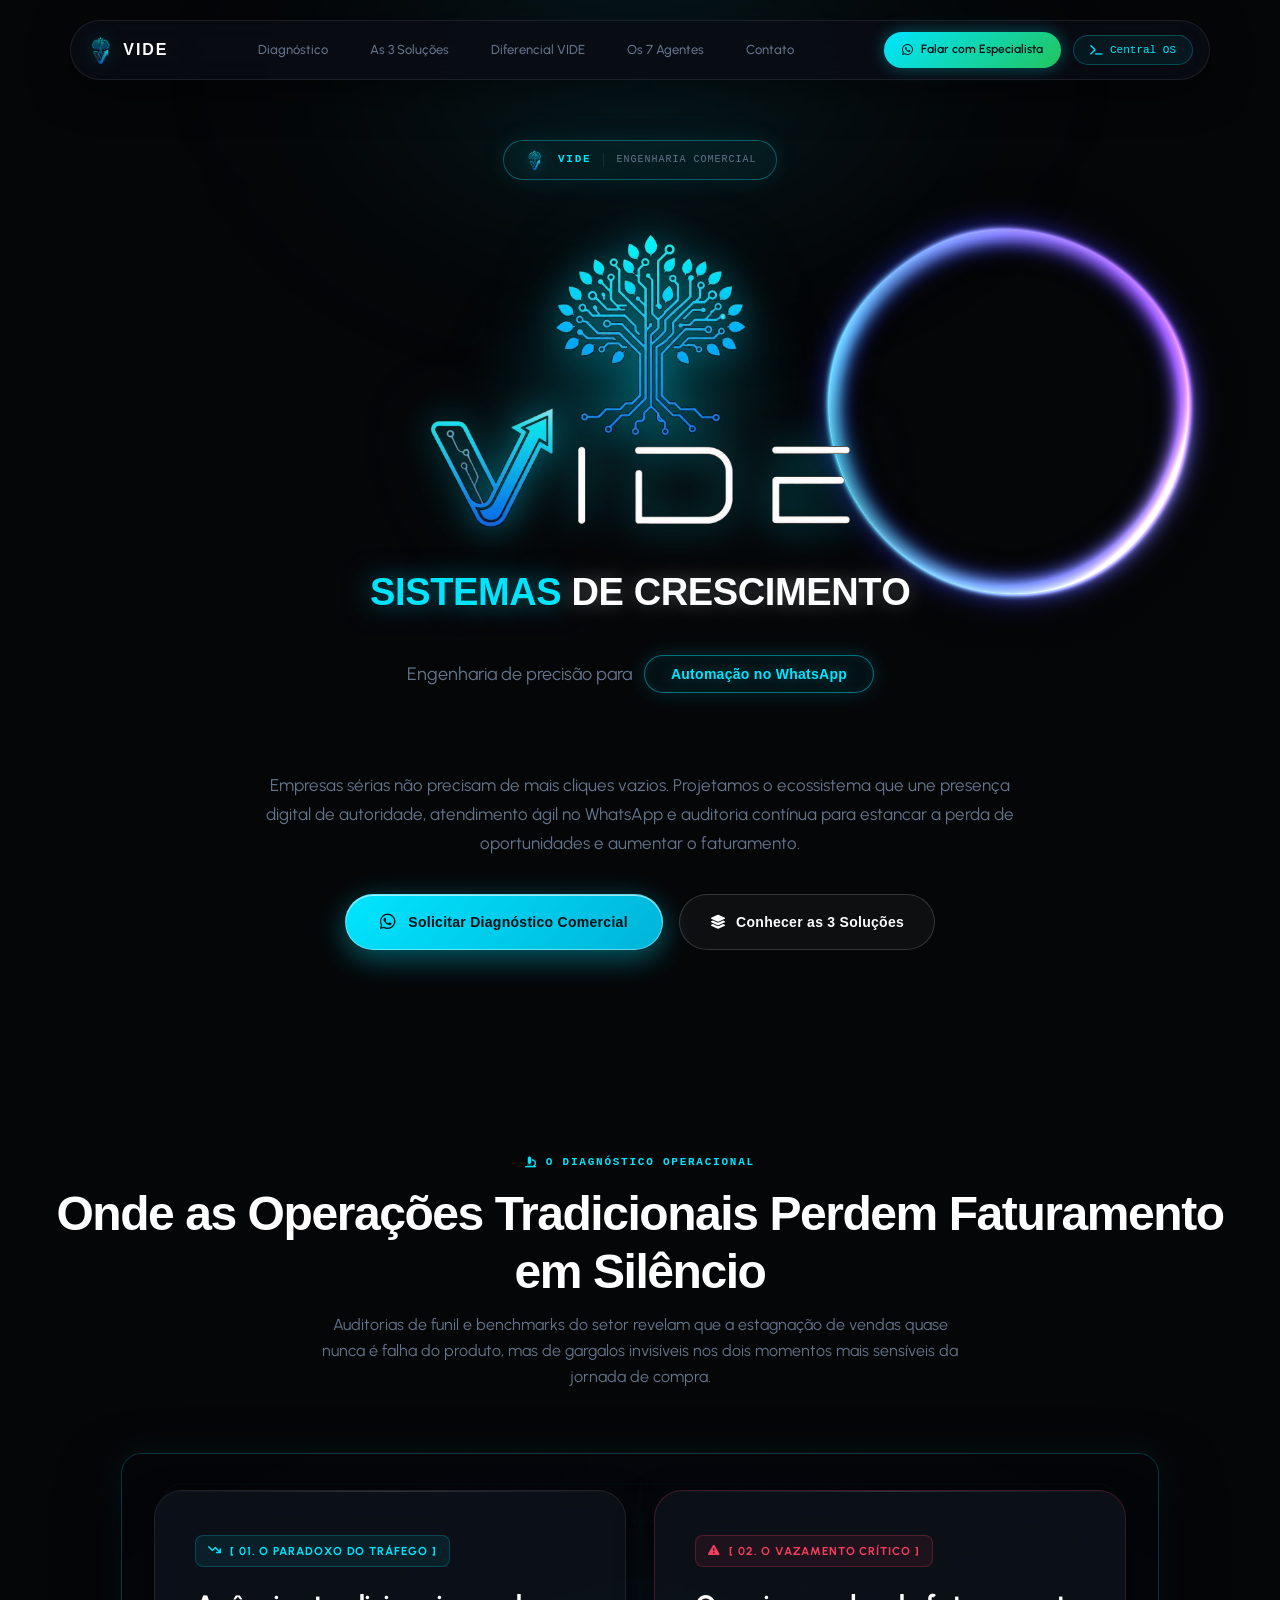
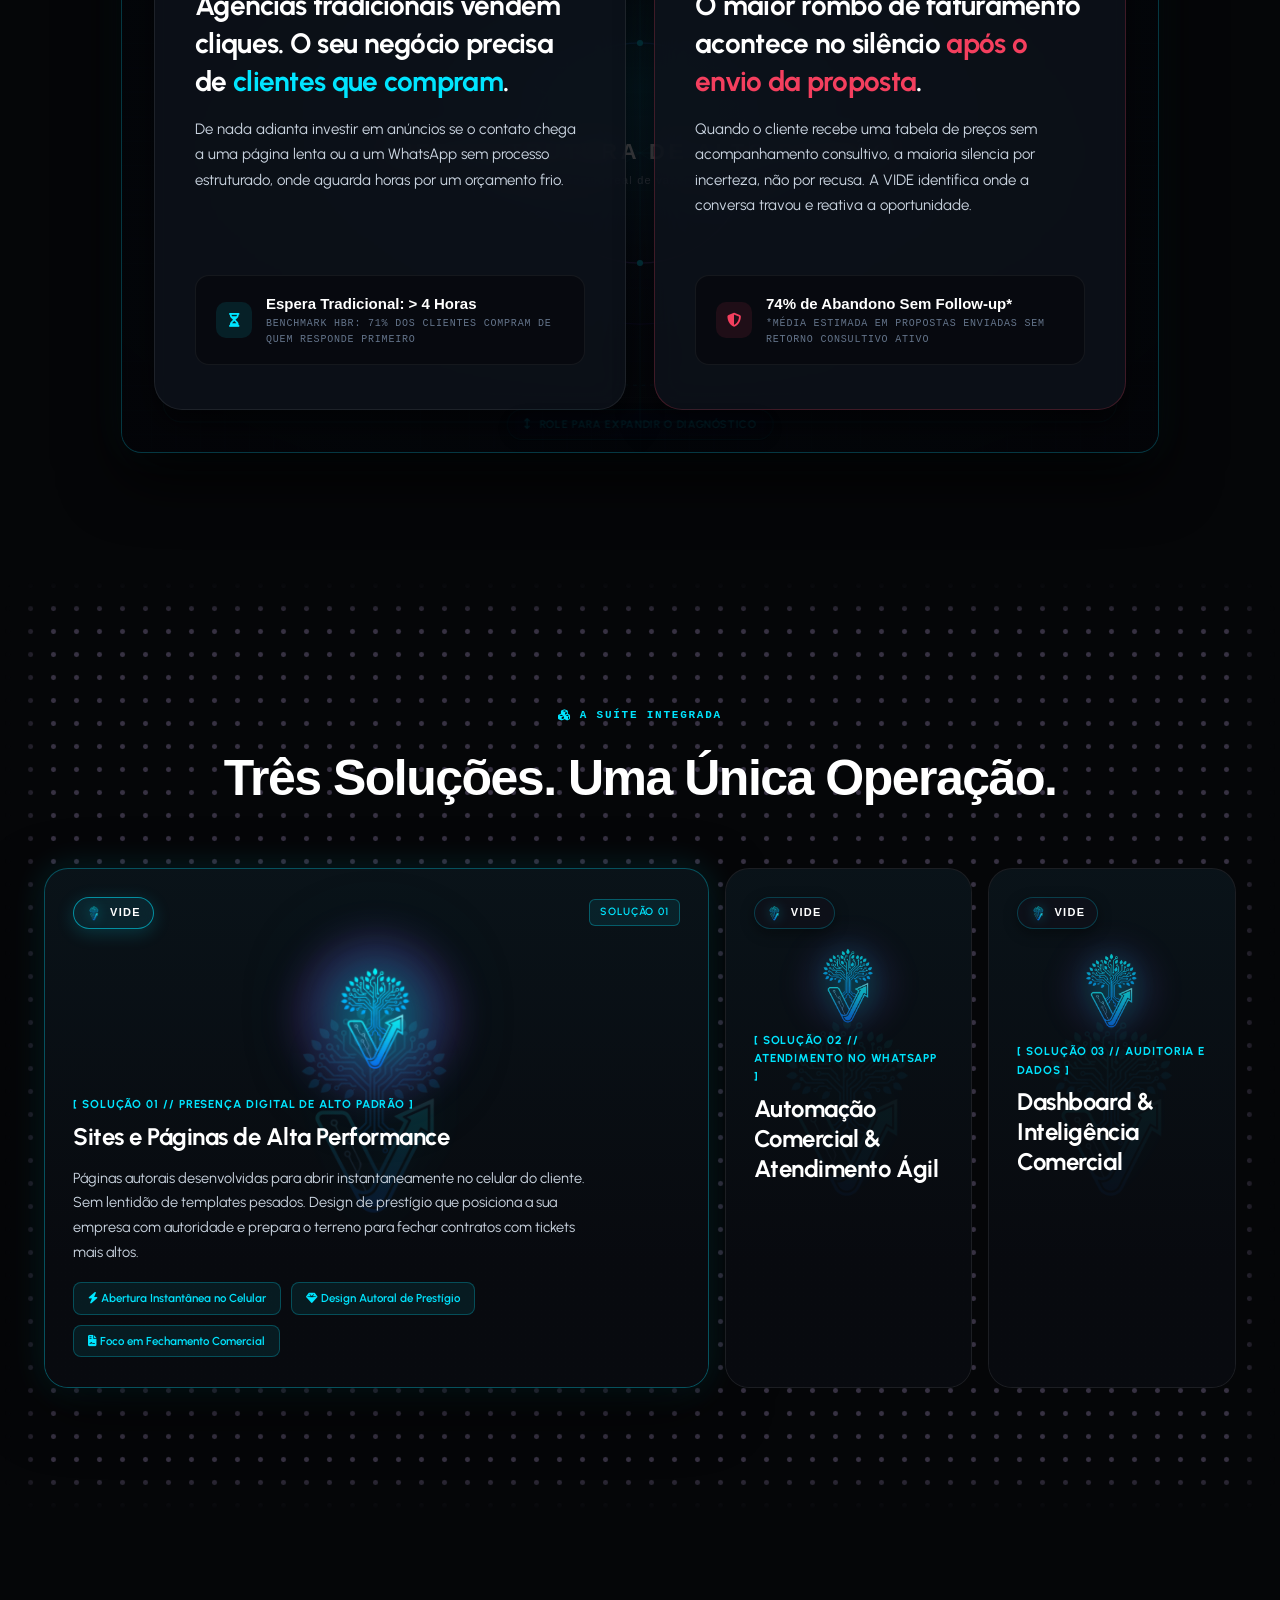
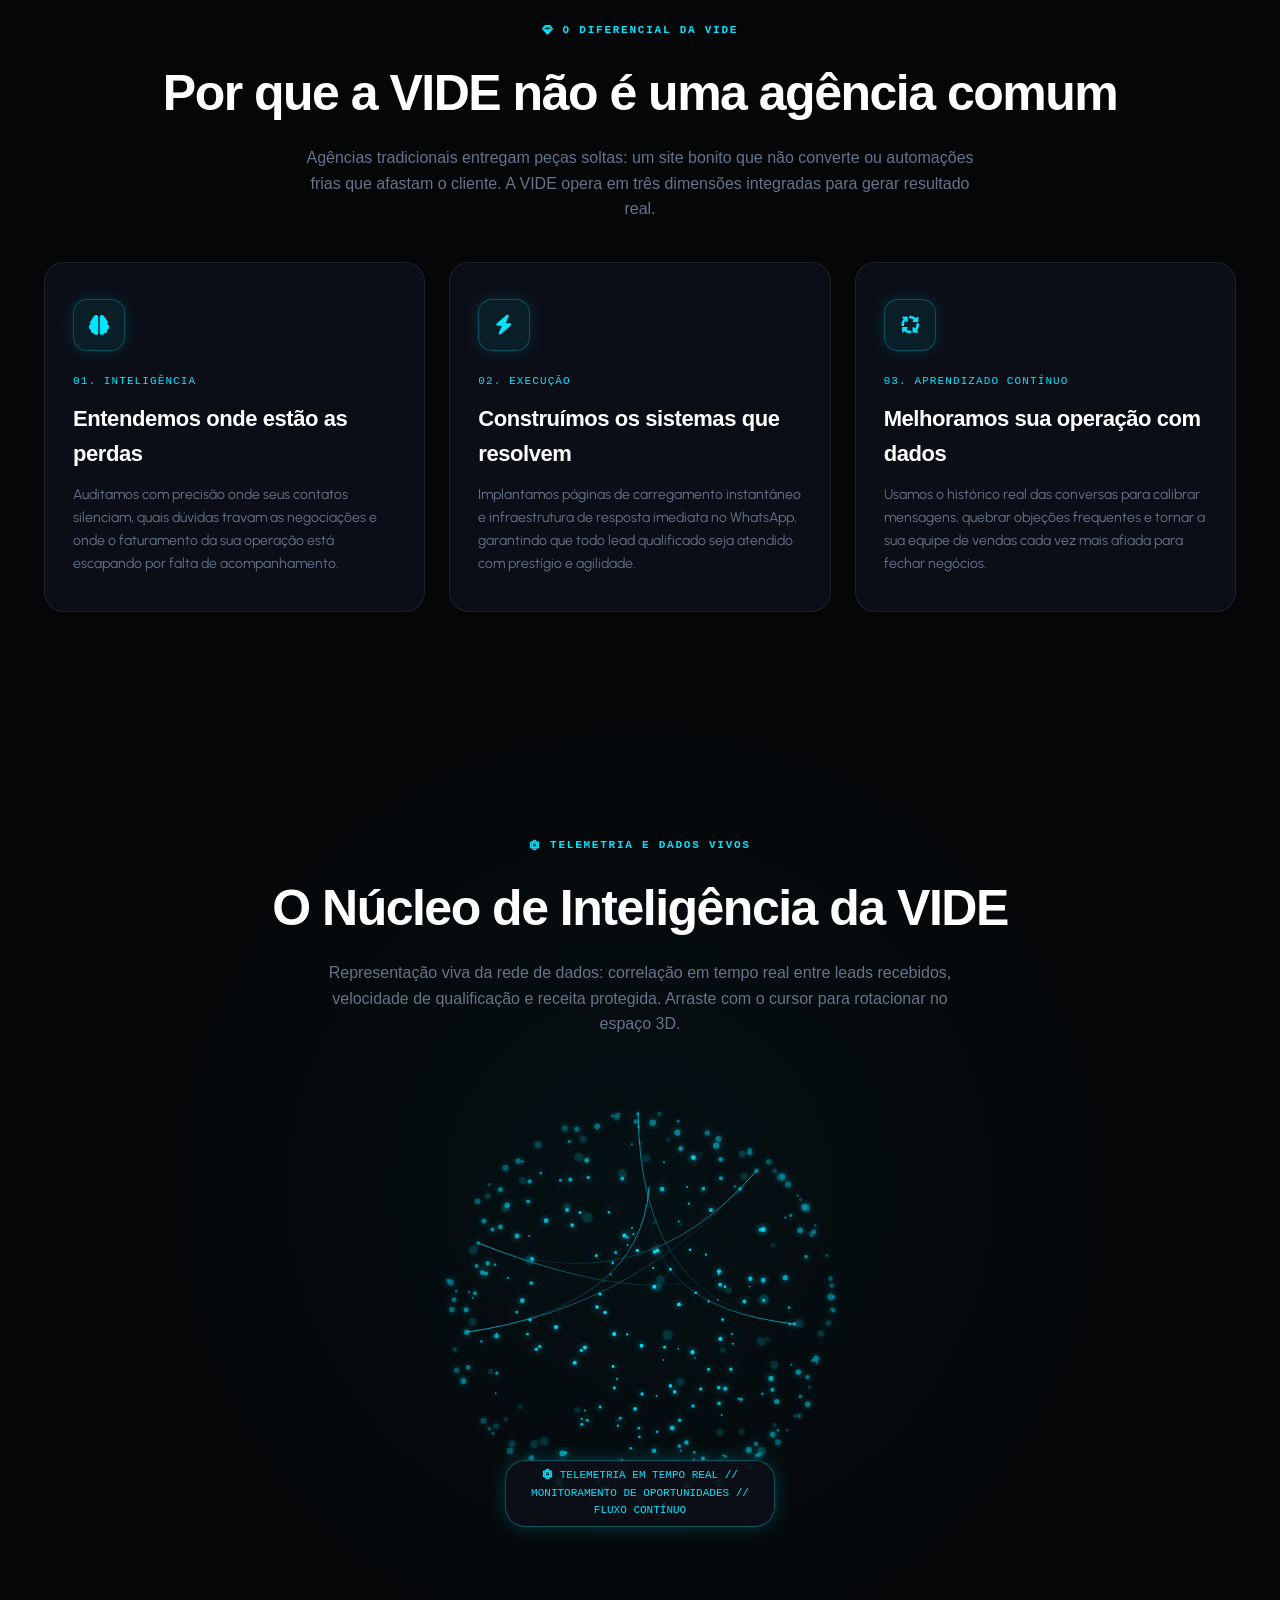
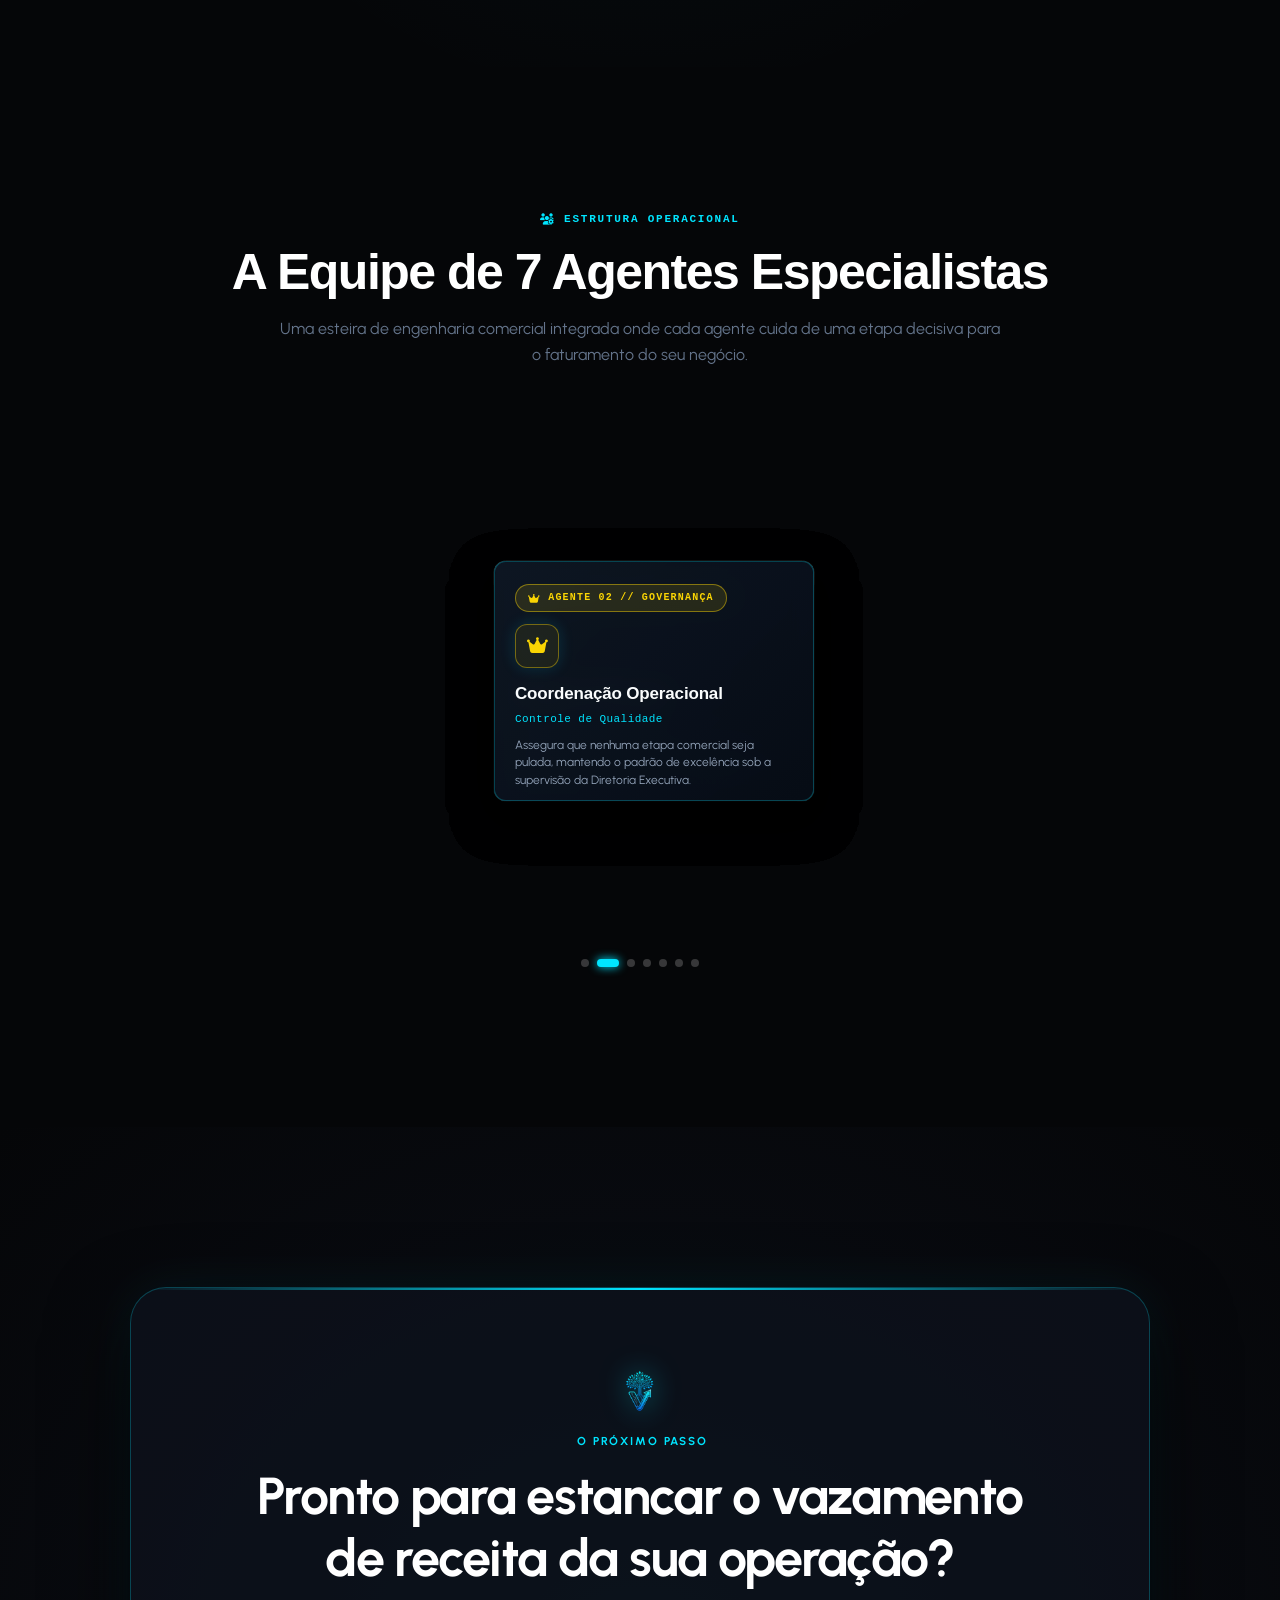
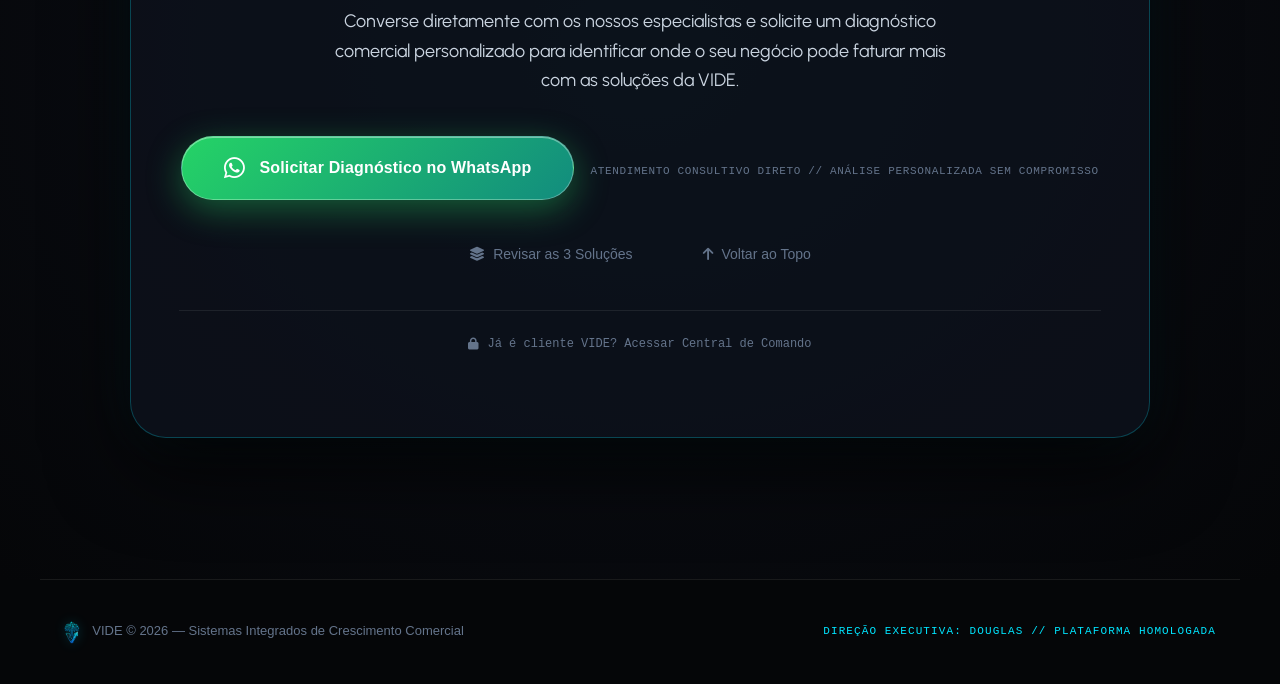
==== commit 8c12446f: "Add files via upload" ====
--- a/index.html
+++ b/index.html
@@ -1,4 +1,4 @@
-﻿<!DOCTYPE html>
+<!DOCTYPE html>
 <html lang="pt-BR">
 <head>
     <meta charset="UTF-8">
@@ -528,7 +528,7 @@
                 Ambiente de telemetria e gestão dedicado a clientes ativos com contratos vigentes e à Diretoria Executiva da VIDE.
             </p>
             <div style="display: flex; flex-direction: column; gap: 12px;">
-                <a href="central_de_comando.html" class="btn-hero-primary" style="justify-content: center; width: 100%;" id="link-abrir-terminal" onclick="abrirCockpitExecutivo(event)" href="javascript:void(0);">
+                <a href="central_de_comando.html" class="btn-hero-primary" style="justify-content: center; width: 100%;" id="link-abrir-terminal" onclick="abrirCockpitExecutivo(event)">
                     <i class="fas fa-terminal"></i> <span>Entrar na Central OS</span>
                 </a>
                 <a href="https://wa.me/5581999999999?text=Ol%C3%A1%2C%20sou%20cliente%20da%20VIDE%20e%20preciso%20de%20suporte%20no%20meu%20acesso." target="_blank" class="btn-link-secundario" style="justify-content: center; font-size: 12px;">
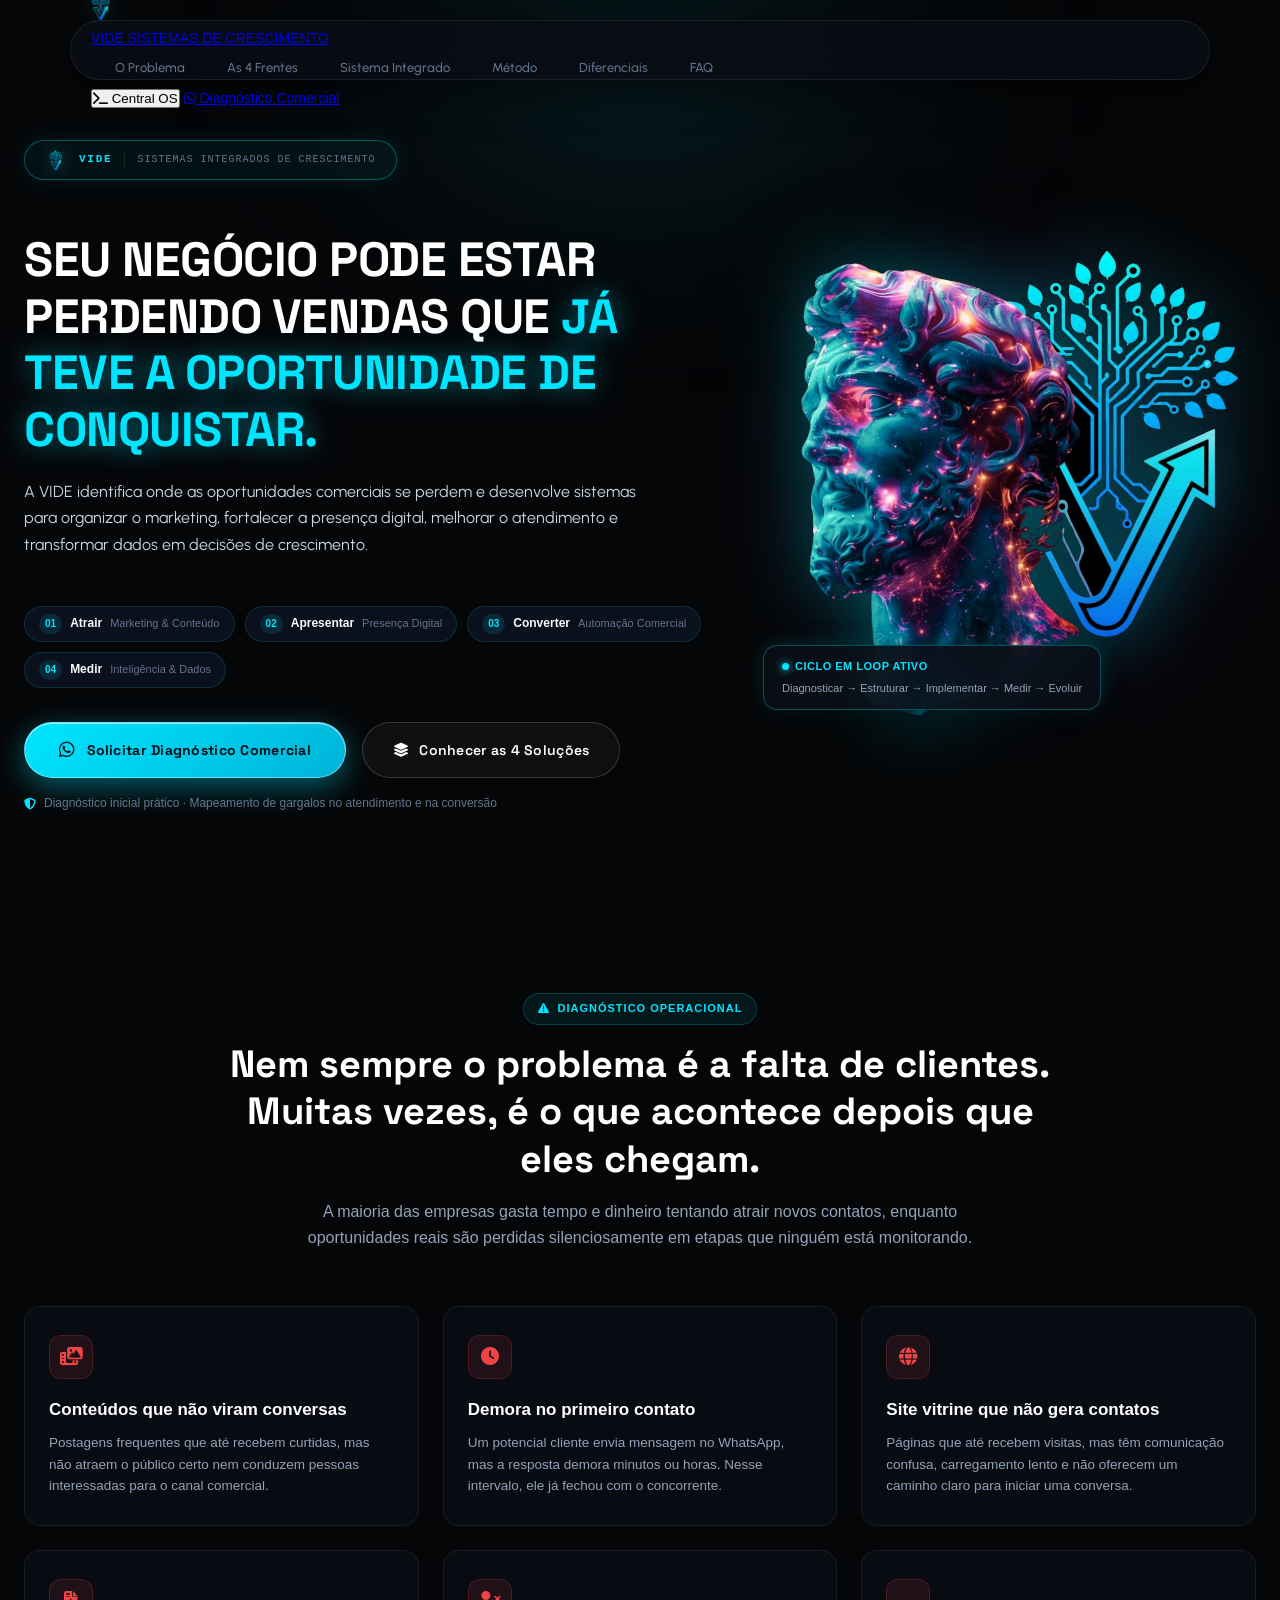
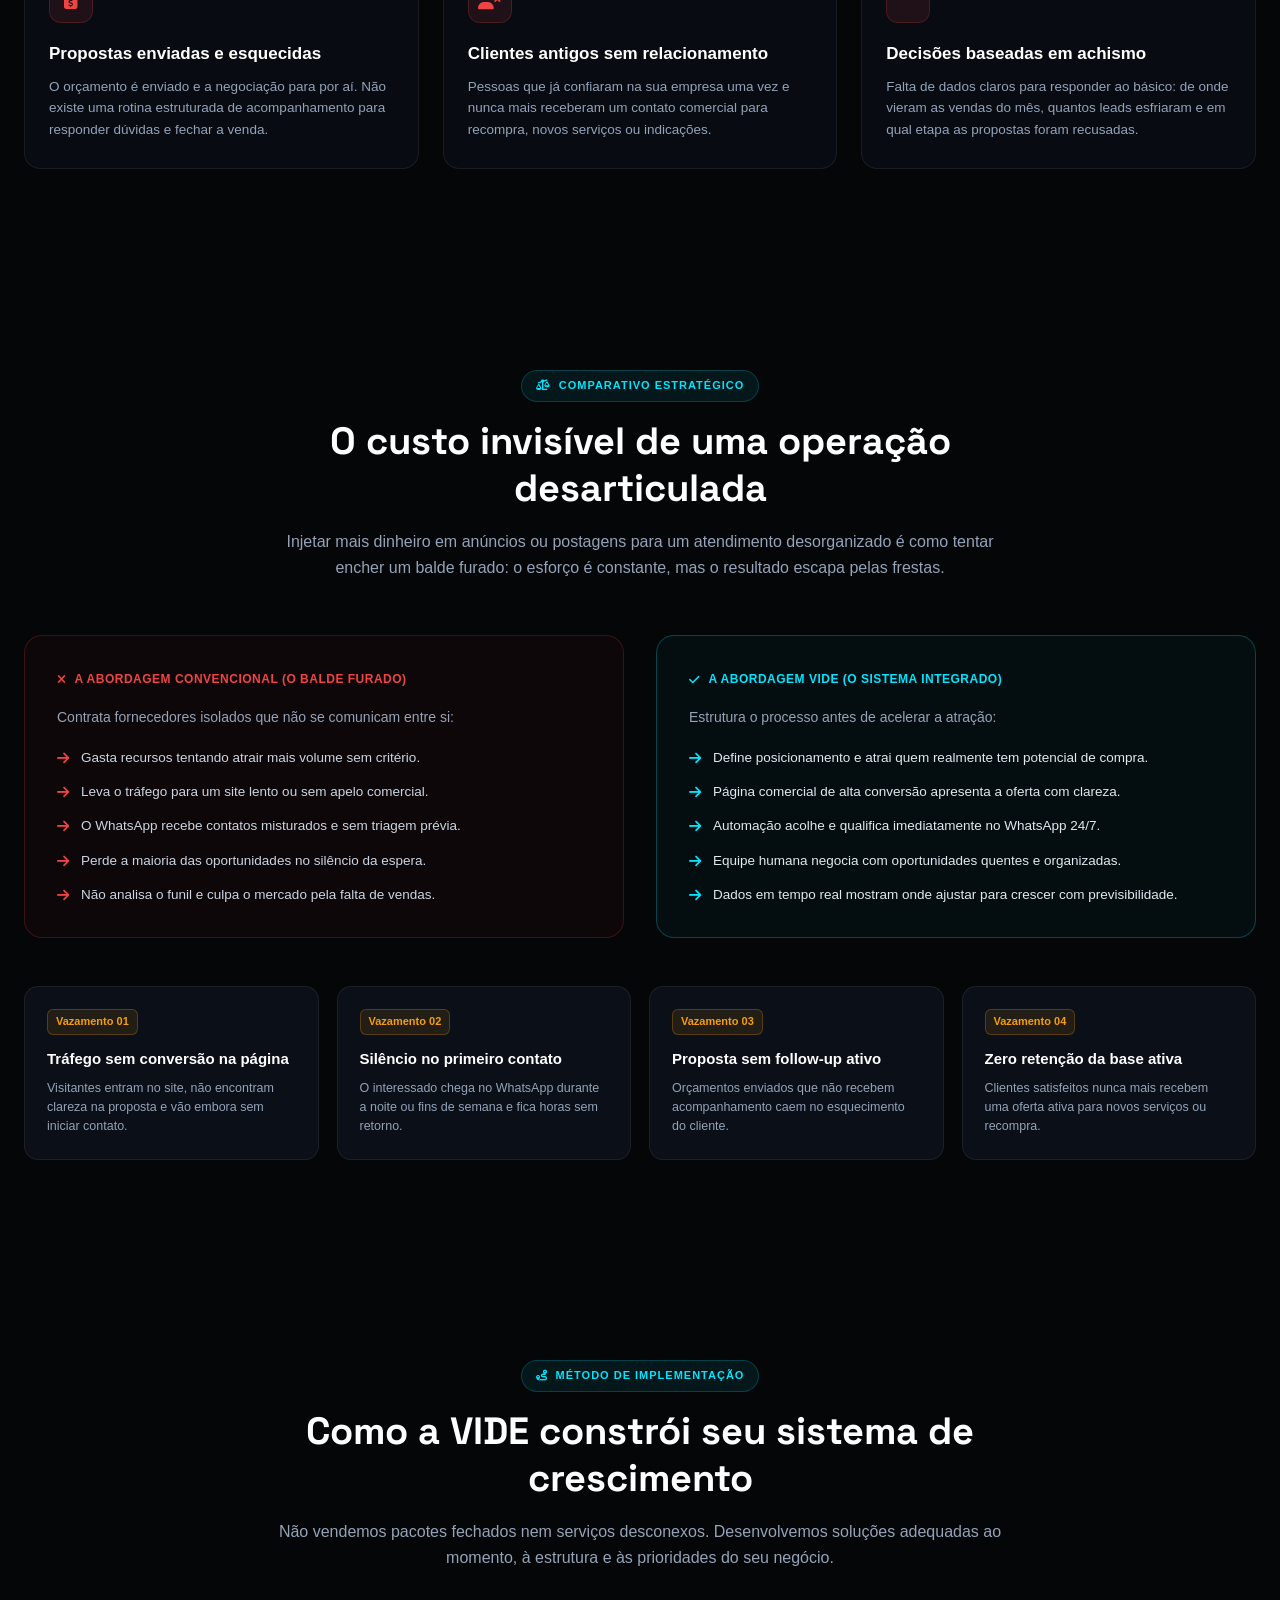
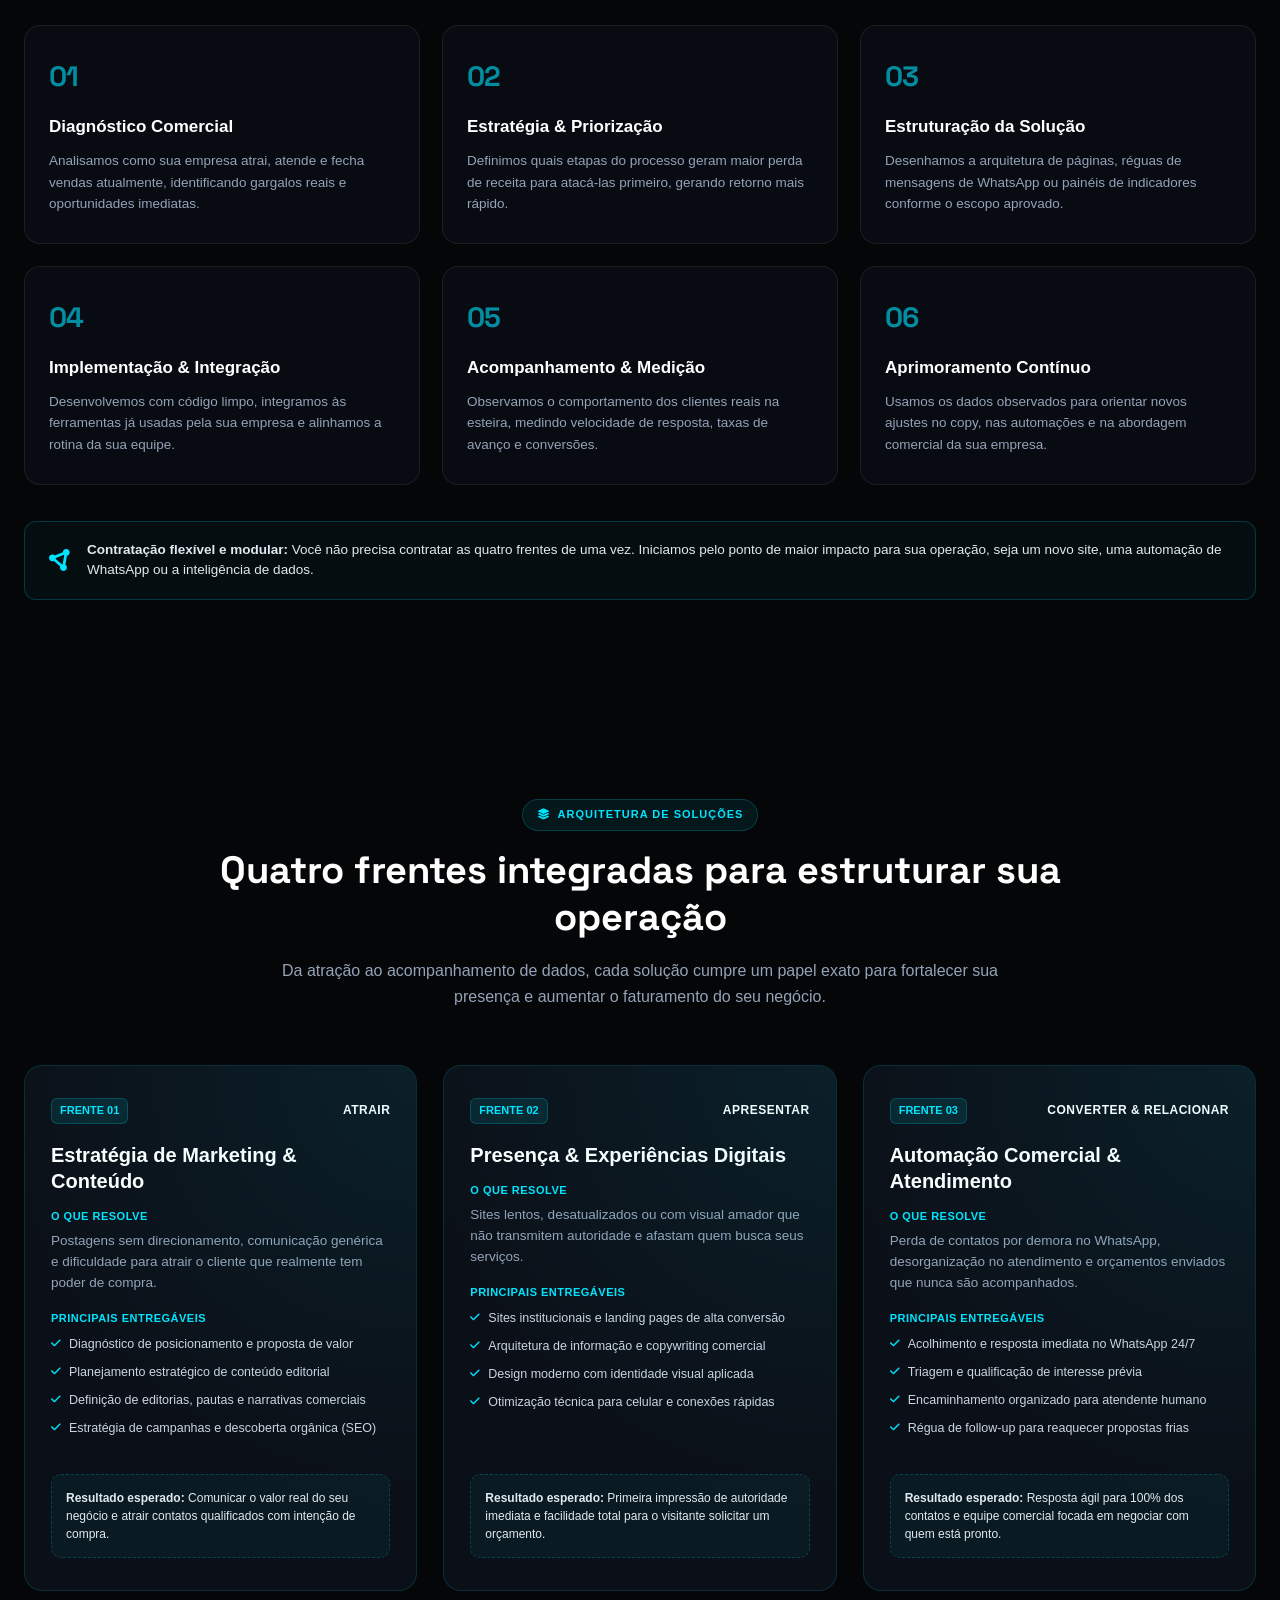
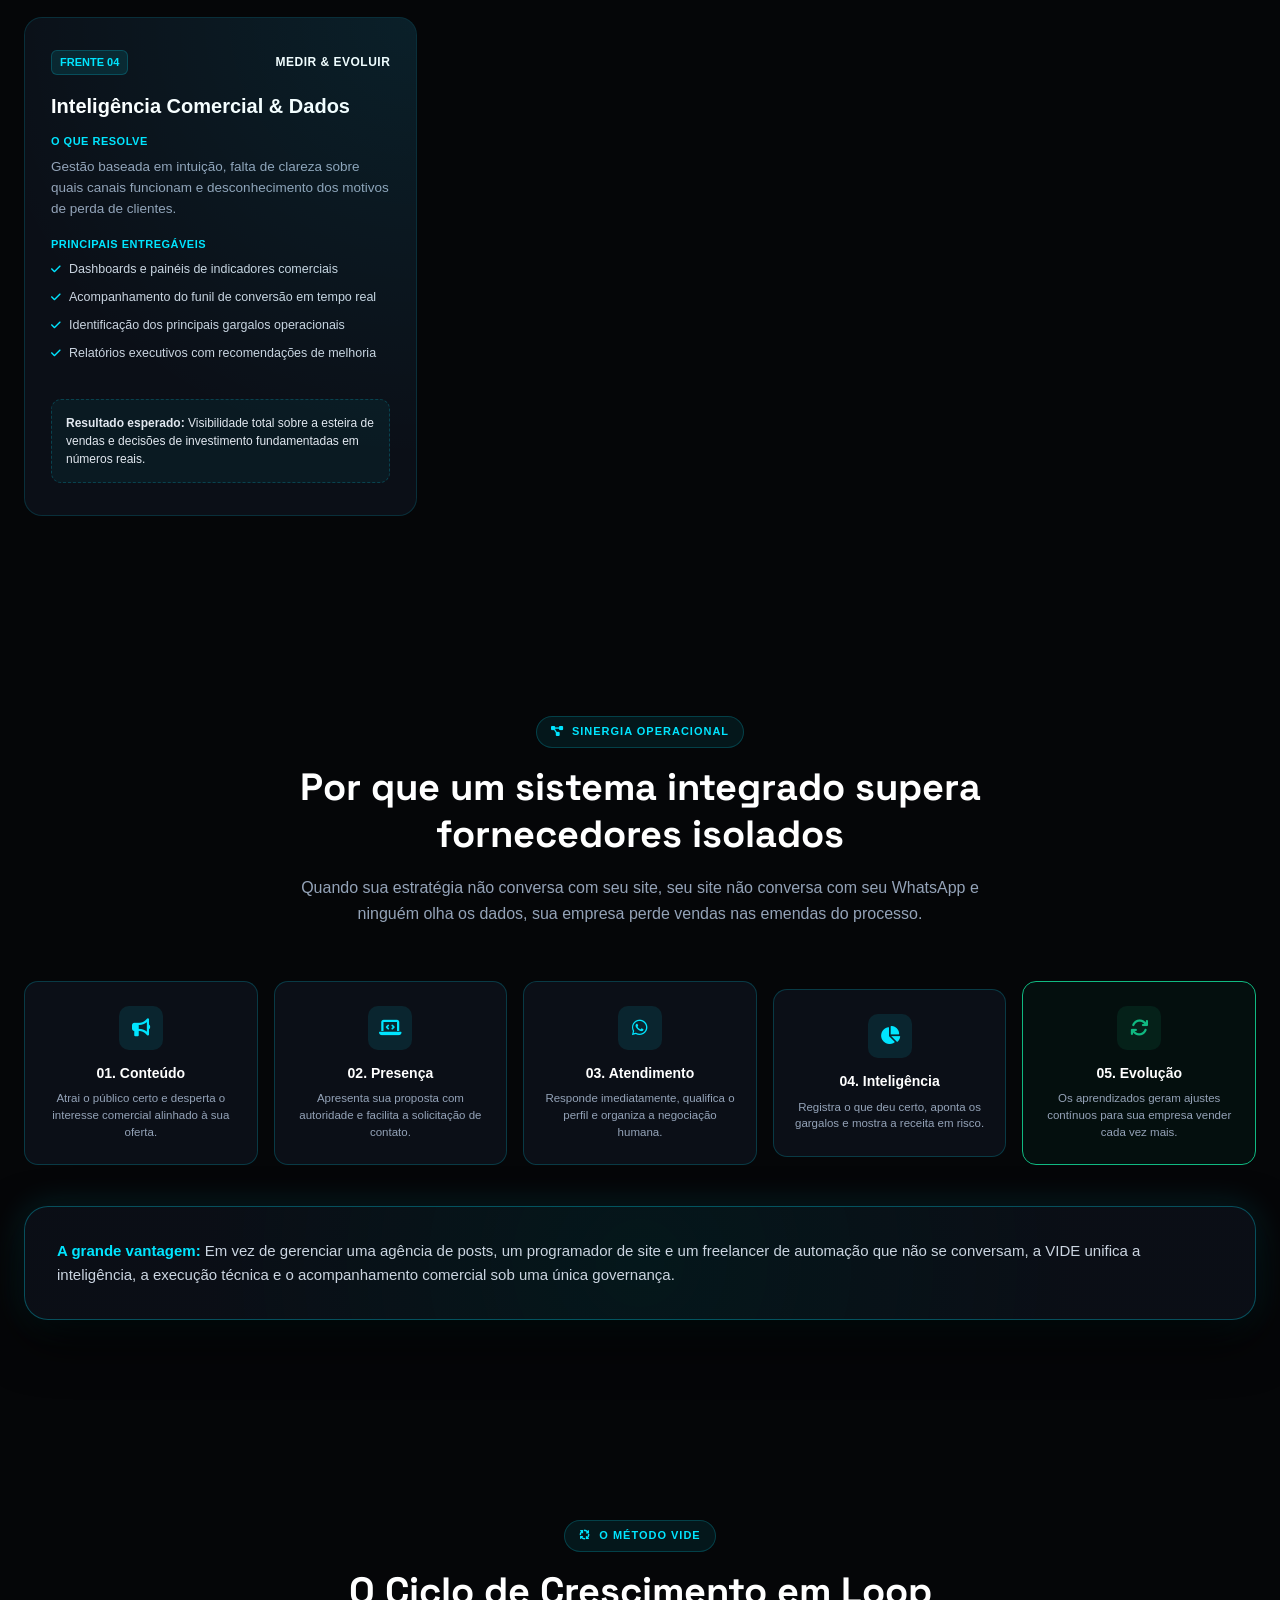
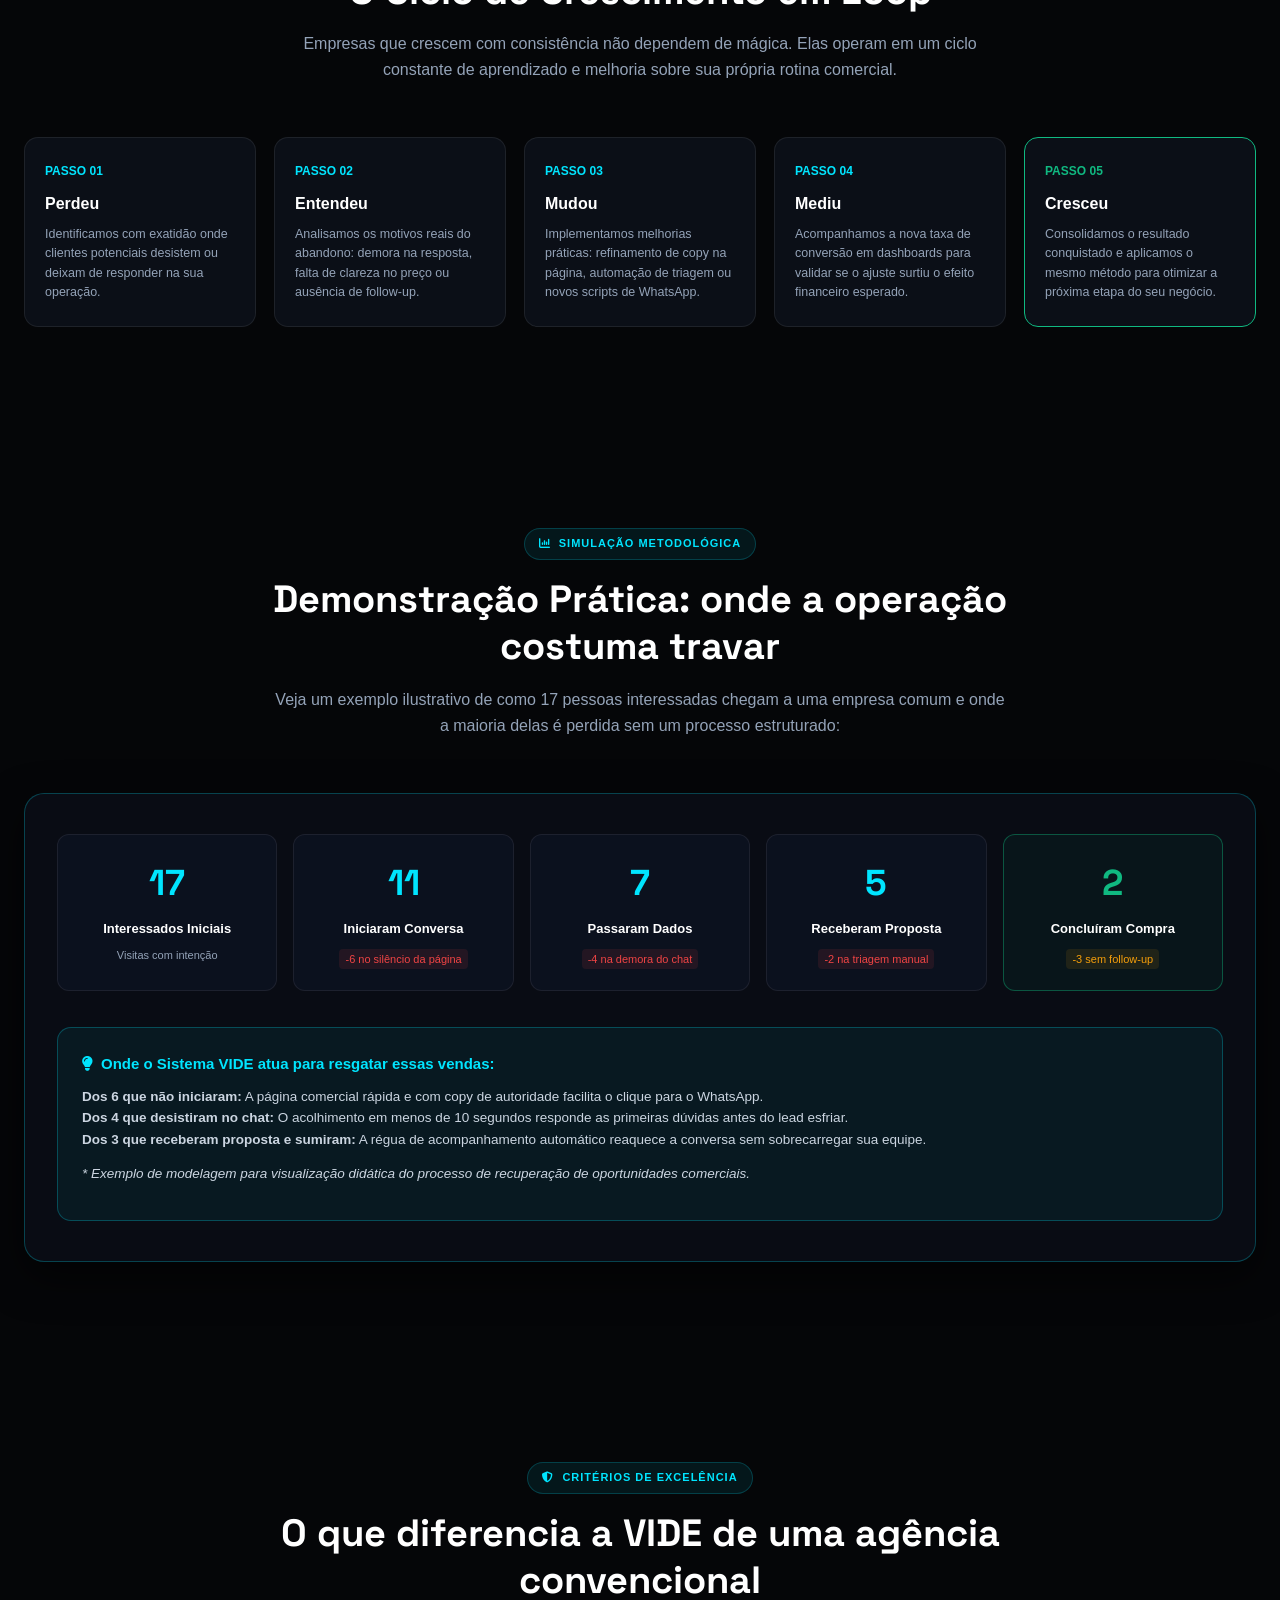
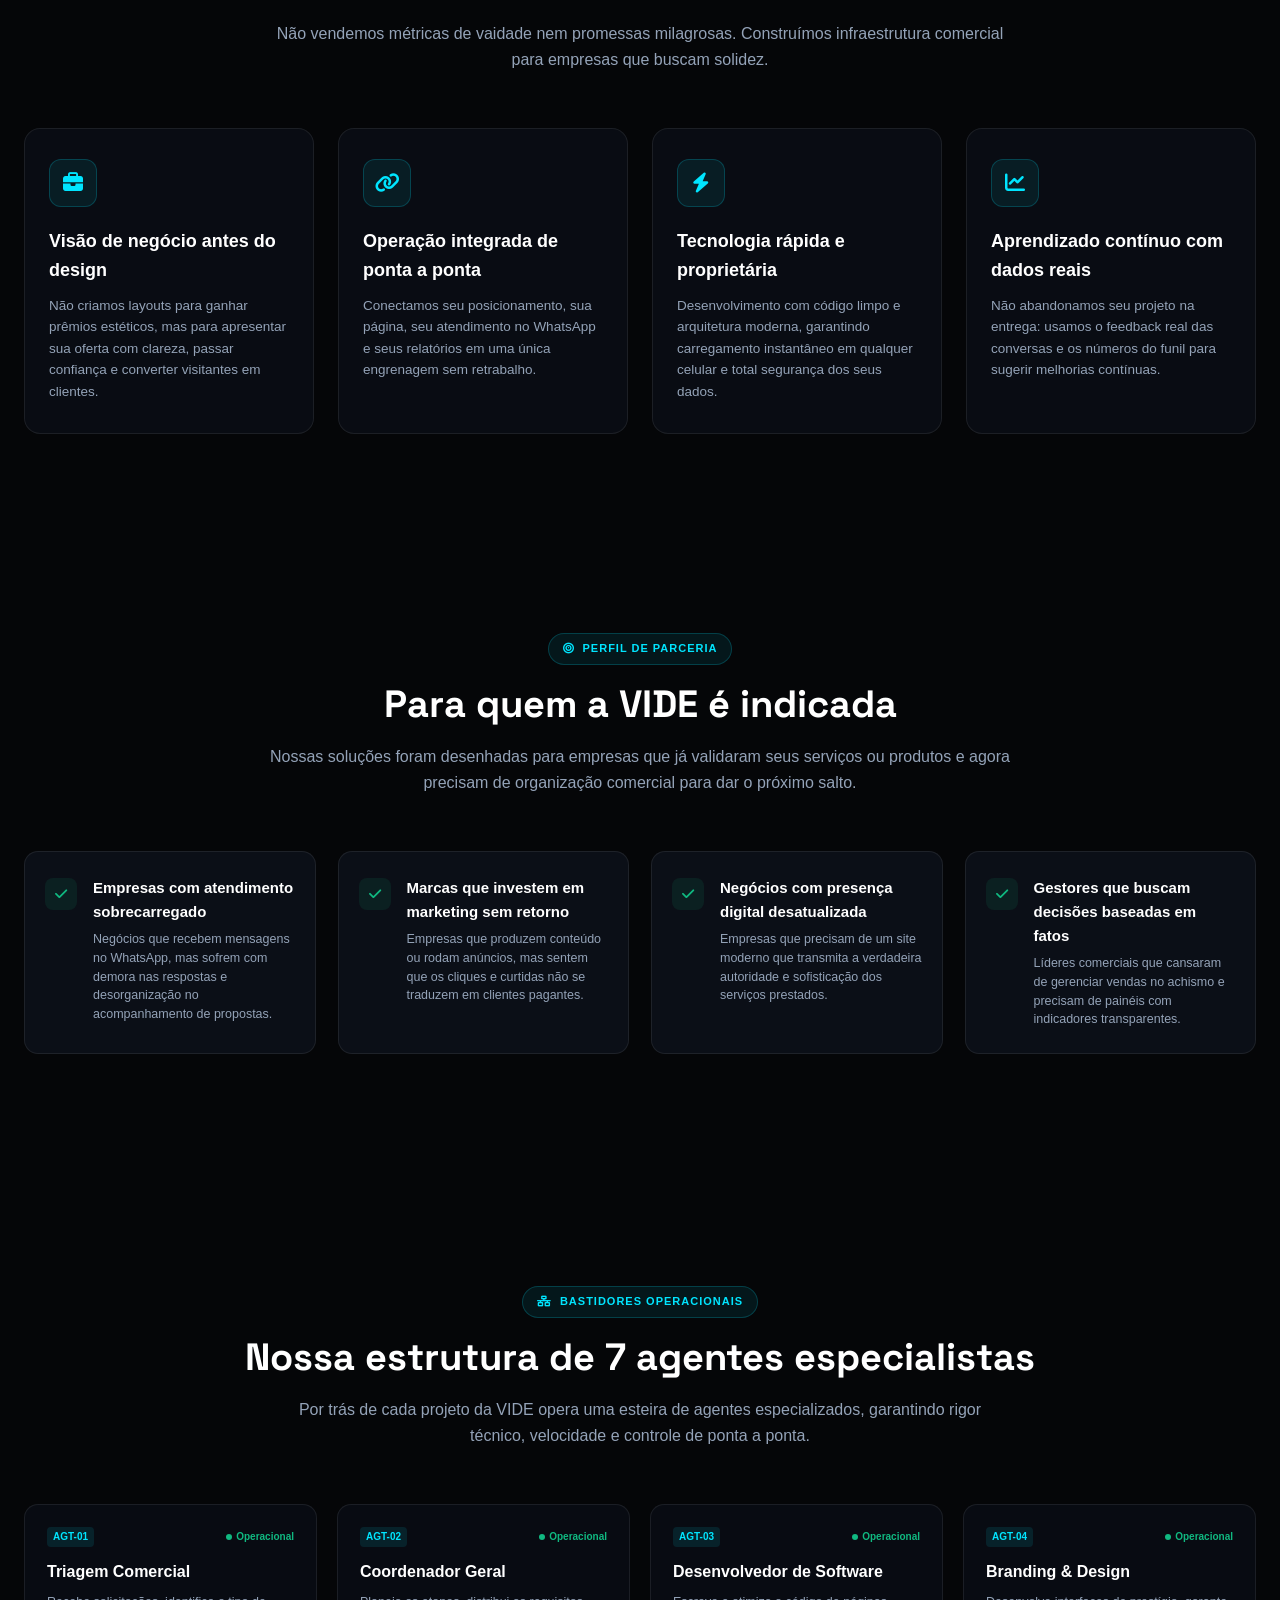
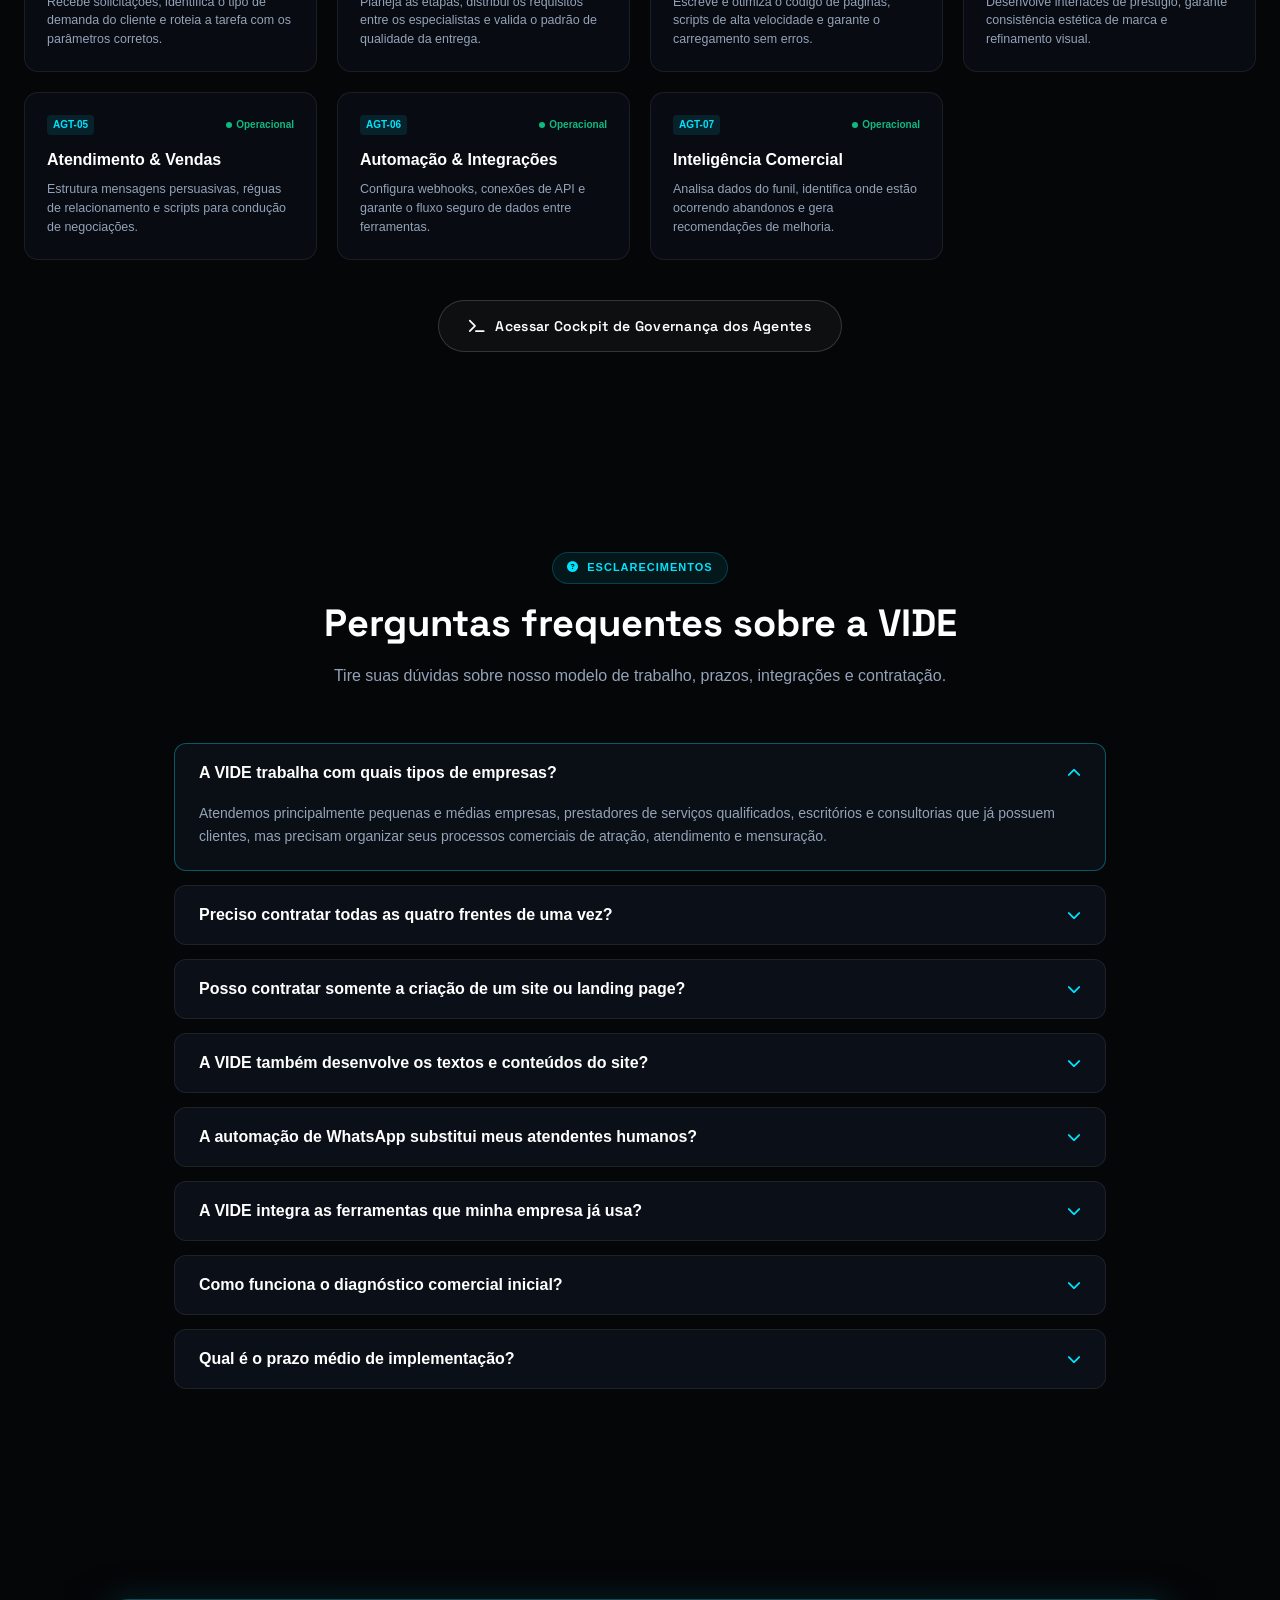
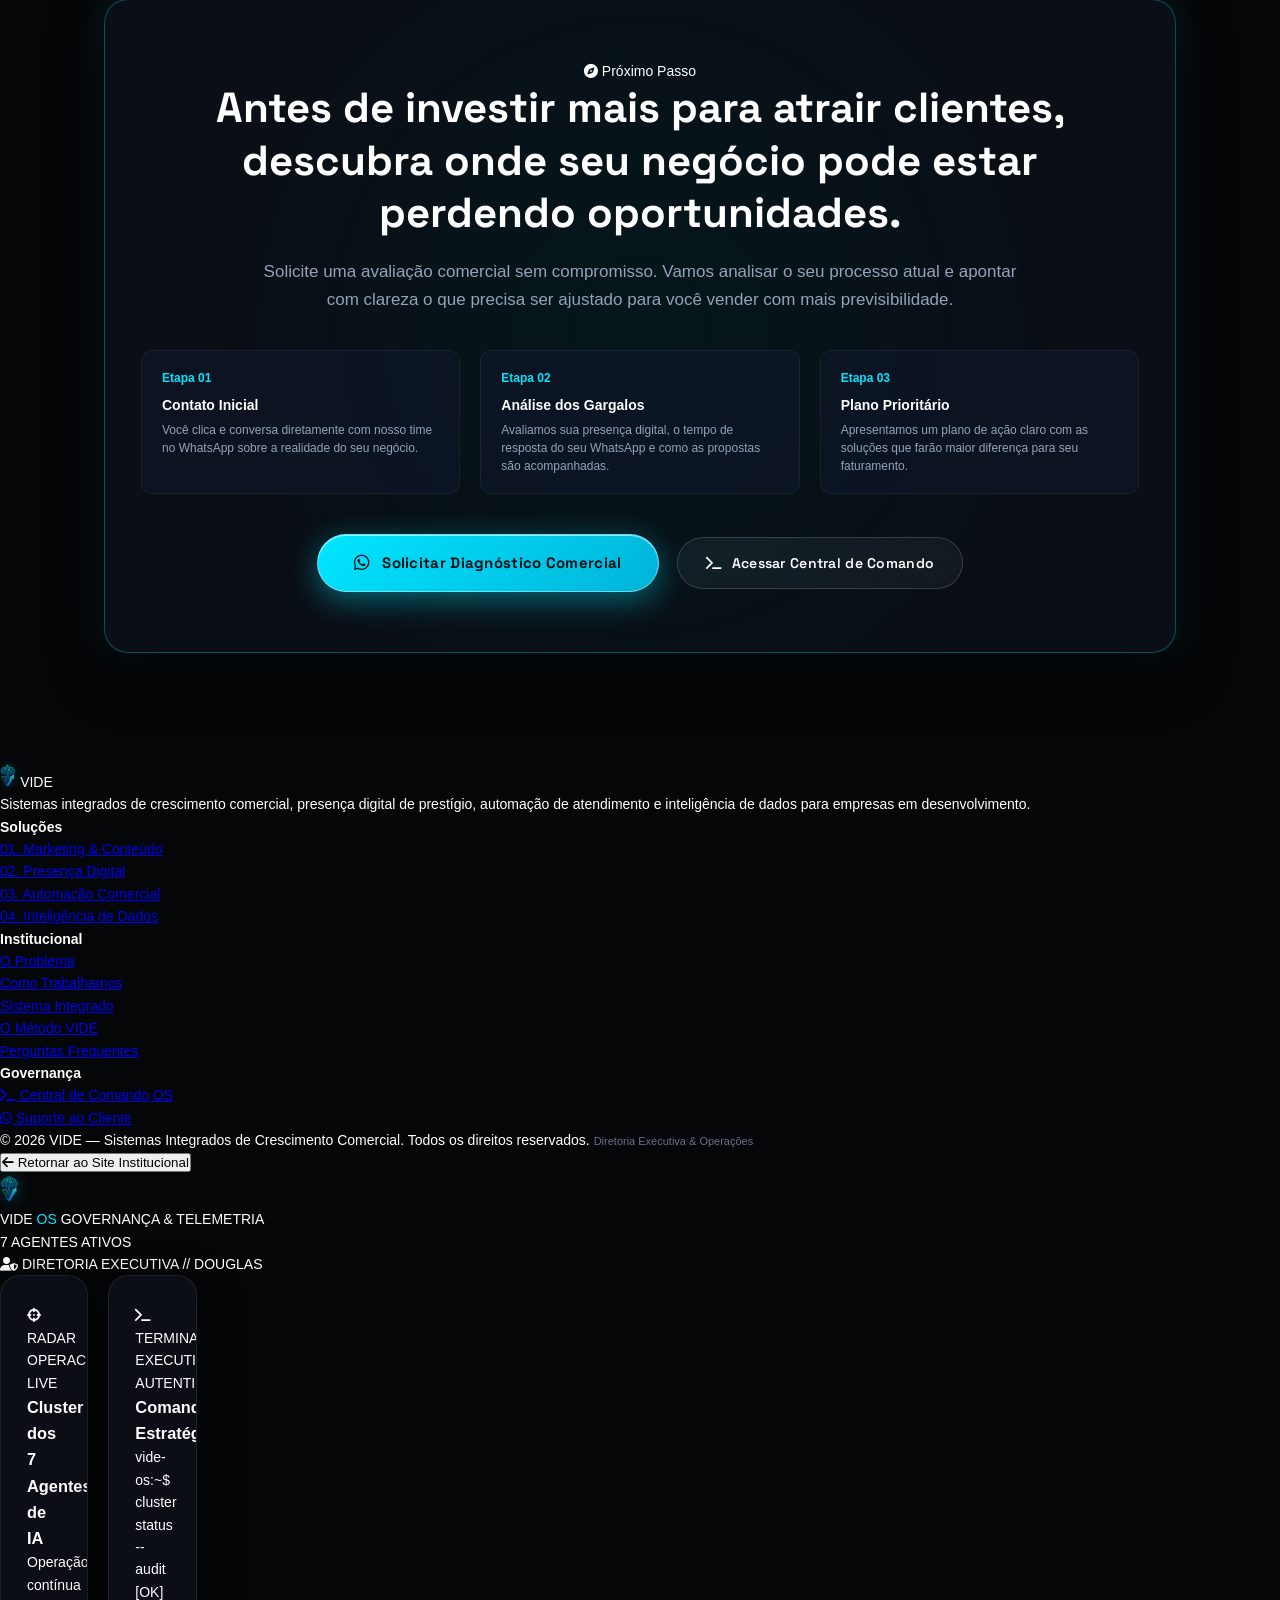
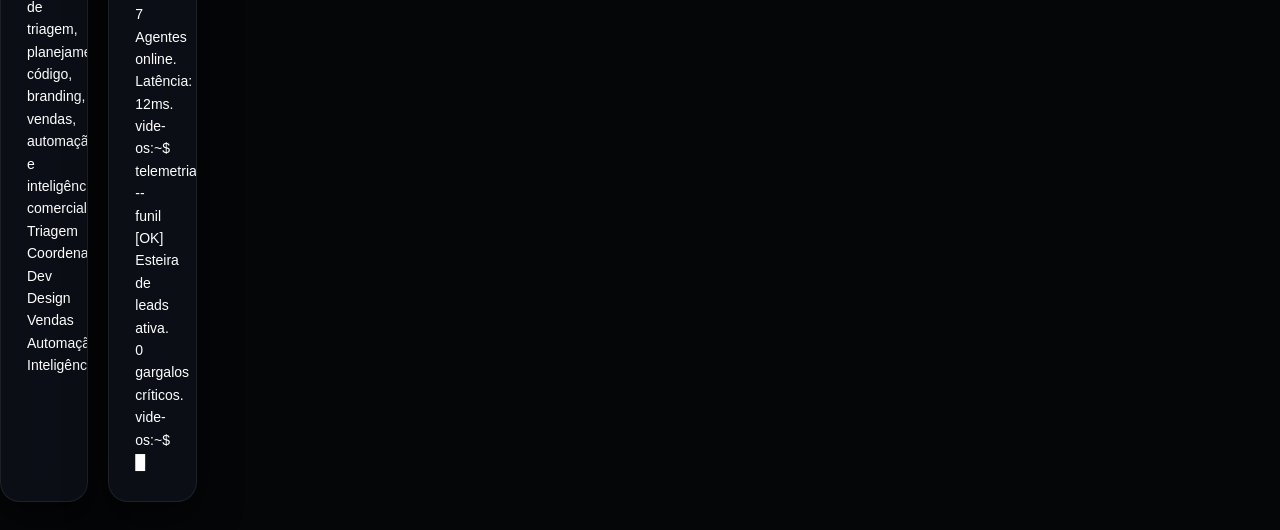
==== commit ae0f0656: "Add files via upload" ====
--- a/index.html
+++ b/index.html
@@ -3,519 +3,954 @@
 <head>
     <meta charset="UTF-8">
     <meta name="viewport" content="width=device-width, initial-scale=1.0">
-    <title>VIDE — Sistemas de Crescimento Comercial & Inteligência Digital</title>
-    <meta name="description" content="Engenharia comercial para operações que buscam autoridade e vendas. Presença digital de alto padrão, atendimento ágil no WhatsApp e inteligência para estancar a perda de clientes.">
-    <!-- Fontshare Luxury Fonts: Cabinet Grotesk & General Sans (Bespoke Editorial) -->
-    <link href="https://api.fontshare.com/v2/css?f[]=cabinet-grotesk@800,700,600,500,400&f[]=general-sans@600,500,400&display=swap" rel="stylesheet">
-    <!-- Google Fonts Fallbacks: Urbanist & Sora -->
+    <title>VIDE — Sistemas Integrados de Crescimento Comercial & Inteligência Digital</title>
+    <meta name="description" content="A VIDE identifica onde as oportunidades comerciais se perdem e desenvolve sistemas integrados de marketing, presença digital, automação e inteligência de dados.">
+    
+    <!-- Tipografia Oficial de Prestígio -->
     <link rel="preconnect" href="https://fonts.googleapis.com">
     <link rel="preconnect" href="https://fonts.gstatic.com" crossorigin>
-    <link href="https://fonts.googleapis.com/css2?family=Sora:wght@400;500;600;700;800&family=Urbanist:ital,wght@0,400;0,500;0,600;0,700;0,800;1,400&display=swap" rel="stylesheet">
+    <link href="https://fonts.googleapis.com/css2?family=Plus+Jakarta+Sans:wght@300;400;500;600;700;800&family=Space+Grotesk:wght@400;500;600;700&family=JetBrains+Mono:wght@400;500;700&display=swap" rel="stylesheet">
+    
+    <!-- Ícones FontAwesome Pro -->
     <link rel="stylesheet" href="https://cdnjs.cloudflare.com/ajax/libs/font-awesome/6.4.0/css/all.min.css">
-    <!-- Fallback Automático para GitHub Pages e Servidores Estáticos -->
-    <script>
-    window.addEventListener('error', function(e) {
-        var el = e.target;
-        if (!el || (el.dataset && el.dataset.retried)) return;
-        if (el.tagName === 'LINK' && el.rel === 'stylesheet' && el.href) {
-            var url = new URL(el.href);
-            var fname = url.pathname.split('/').pop();
-            el.dataset.retried = '1';
-            el.href = fname + url.search;
-        } else if (el.tagName === 'IMG' && el.src) {
-            var url = new URL(el.src);
-            var fname = url.pathname.split('/').pop();
-            el.dataset.retried = '1';
-            el.src = fname;
-        } else if (el.tagName === 'SCRIPT' && el.src) {
-            var url = new URL(el.src);
-            var fname = url.pathname.split('/').pop();
-            var s = document.createElement('script');
-            s.dataset.retried = '1';
-            s.src = fname + url.search;
-            document.head.appendChild(s);
-        }
-    }, true);
-    </script>
-    <link rel="stylesheet" href="Orb.css?v=8.6">
-    <link rel="stylesheet" href="DotGrid.css?v=8.6">
-    <link rel="stylesheet" href="ScrollExpand.css?v=8.6">
-    <link rel="stylesheet" href="CircularCarousel.css?v=8.6">
-    <link rel="stylesheet" href="ScrollStack.css?v=8.6">
-    <link rel="stylesheet" href="estilos_institucional.css?v=8.6">
+
+    <!-- CSS dos Componentes Modernos -->
+    <link rel="stylesheet" href="Orb.css">
+    <link rel="stylesheet" href="DotGrid.css">
+    <link rel="stylesheet" href="Scanner.css">
+    <link rel="stylesheet" href="ScrollExpand.css">
+    <link rel="stylesheet" href="ScrollStack.css">
+    <link rel="stylesheet" href="CircularCarousel.css">
+    <link rel="stylesheet" href="glowing-stars.css">
+    <link rel="stylesheet" href="FramePlayer.css">
+
+    <!-- CSS Master do Site Institucional -->
+    <link rel="stylesheet" href="estilos_institucional.css">
+
+    <!-- Favicon Oficial com a Árvore VIDE -->
+    <link rel="icon" type="image/png" href="logo_vide_emblema.png">
 </head>
-<body>
-
-    <!-- Barra de Progresso Superior de Rolagem (Scroll Progress) -->
-    <div class="scroll-progress-bar" id="scroll-progress-bar"></div>
-
-    <!-- =====================================================================
-     * 1. BARRA DE NAVEGAÇÃO // MORPHIC NAVBAR (PADRÃO LUXURY TECH)
+<body class="fundo-escuro-luxo">
+
+    <!-- Barra de Progresso de Leitura do Topo -->
+    <div class="barra-progresso-scroll" id="barra-progresso"></div>
+
+    <!-- =====================================================================
+     * 1. NAVBAR MORFICA LUXUOSA (FROSTED GLASS ELEGANTE)
      * ===================================================================== -->
     <header class="morphic-navbar-container" id="morphic-navbar">
-        <!-- Logo Oficial com Árvore Preservada -->
-        <a href="#" class="morphic-brand-link">
-            <img src="logo_vide_emblema.png" alt="VIDE — Emblema da Árvore" class="morphic-logo-img" onerror="if(!this.dataset.retry){this.dataset.retry=1;this.src='assets/img/logo_vide_emblema.png';}">
-            <span class="morphic-brand-title">VIDE</span>
-        </a>
-
-        <!-- Trilho de Links com Indicador Magnético Morphic -->
-        <nav class="morphic-nav-track" id="morphic-track">
-            <div class="morphic-pill-indicator" id="morphic-pill"></div>
-            <li class="morphic-nav-item"><a href="#paradoxo" class="morphic-nav-link">Diagnóstico</a></li>
-            <li class="morphic-nav-item"><a href="#solucoes" class="morphic-nav-link">As 3 Soluções</a></li>
-            <li class="morphic-nav-item"><a href="#diferencial" class="morphic-nav-link">Diferencial VIDE</a></li>
-            <li class="morphic-nav-item"><a href="#arquitetura" class="morphic-nav-link">Os 7 Agentes</a></li>
-            <li class="morphic-nav-item"><a href="#convite" class="morphic-nav-link">Contato</a></li>
+        <nav class="morphic-nav-inner">
+            <!-- Brand Logo Oficial da VIDE -->
+            <a href="#" class="morphic-brand" aria-label="VIDE — Início">
+                <img src="logo_vide_emblema.png" alt="VIDE — Emblema da Árvore" class="morphic-logo-img">
+                <div class="morphic-brand-text">
+                    <span class="morphic-brand-name">VIDE</span>
+                    <span class="morphic-brand-tag">SISTEMAS DE CRESCIMENTO</span>
+                </div>
+            </a>
+
+            <!-- Navegação com Pill Indicator Animado -->
+            <div class="morphic-nav-track" id="nav-track">
+                <div class="morphic-nav-pill" id="nav-pill"></div>
+                <a href="#problema" class="morphic-nav-link" data-index="0">O Problema</a>
+                <a href="#solucoes" class="morphic-nav-link" data-index="1">As 4 Frentes</a>
+                <a href="#sistema-integrado" class="morphic-nav-link" data-index="2">Sistema Integrado</a>
+                <a href="#metodo" class="morphic-nav-link" data-index="3">Método</a>
+                <a href="#diferenciais" class="morphic-nav-link" data-index="4">Diferenciais</a>
+                <a href="#faq" class="morphic-nav-link" data-index="5">FAQ</a>
+            </div>
+
+            <!-- Botões de Ação na Navbar -->
+            <div class="morphic-actions">
+                <button type="button" class="btn-morphic-secondary" id="btn-open-central-os" title="Acessar Central de Comando Executiva">
+                    <i class="fas fa-terminal"></i>
+                    <span>Central OS</span>
+                </button>
+                <a href="#convite" class="btn-morphic-primary">
+                    <i class="fab fa-whatsapp"></i>
+                    <span>Diagnóstico Comercial</span>
+                </a>
+            </div>
         </nav>
-
-        <!-- Ações Direitas do Header: Conversão Imediata + Acesso Seguro Central OS -->
-        <div class="morphic-nav-acoes">
-            <a href="#convite" class="btn-header-cta">
-                <i class="fab fa-whatsapp"></i> <span>Falar com Especialista</span>
-            </a>
-            <button type="button" class="btn-header-terminal" id="btn-header-central-os" onclick="abrirCockpitExecutivo(event)" title="Central de Comando Executiva">
-                <i class="fas fa-terminal"></i> Central OS
-            </button>
-        </div>
     </header>
 
     <!-- =====================================================================
-     * 2. ATO I: ABERTURA MONUMENTAL // HERO CINEMATOGRÁFICO EQUILIBRADO
+     * 2. ATO I: HERO CINEMÁTICO // O MONUMENTO VIDE & A PROMESSA CLARA
      * ===================================================================== -->
     <section class="secao-hero-cinematica">
-        <!-- Orb Livre como Fundo da Tela no Mesmo Plano do Título (Sem Moldura) -->
-        <div class="hero-orb-background-livre" id="hero-orb-container" aria-hidden="true"></div>
-
         <!-- Luz Ambiental Aurora -->
         <div class="luz-aurora-topo"></div>
 
-        <!-- Badge com a Árvore Oficial da VIDE -->
-        <div class="hero-badge-marca anim-fade-up">
-            <img src="logo_vide_emblema.png" alt="Árvore VIDE" class="hero-badge-tree" onerror="if(!this.dataset.retry){this.dataset.retry=1;this.src='assets/img/logo_vide_emblema.png';}">
-            <span class="hero-badge-text">VIDE</span>
-            <span class="hero-badge-div"></span>
-            <span class="hero-badge-sub">ENGENHARIA COMERCIAL</span>
-        </div>
-
-        <!-- Logo Monumental Oficial da VIDE em PNG Transparente com Efeito de Glow -->
-        <div class="hero-logo-monumental-wrap anim-fade-up">
-            <div class="hero-logo-aura-glow"></div>
-            <img src="logo_vide_monumental.png" alt="VIDE — Sistemas de Crescimento Comercial" class="hero-logo-monumental-img" onerror="if(!this.dataset.retry){this.dataset.retry=1;this.src='assets/img/logo_vide_monumental.png';}">
-        </div>
-
-        <!-- Headline: SISTEMAS DE CRESCIMENTO com Efeito Decodificador e Interação -->
-        <h1 class="hero-headline-principal anim-fade-up" id="hero-headline-sistemas" title="Passe o cursor sobre as letras para decodificar">
-            <span class="destaque-sistemas"><span class="tech-char" data-color="#00E5FF">S</span><span class="tech-char" data-color="#00E5FF">I</span><span class="tech-char" data-color="#00E5FF">S</span><span class="tech-char" data-color="#00E5FF">T</span><span class="tech-char" data-color="#00E5FF">E</span><span class="tech-char" data-color="#00E5FF">M</span><span class="tech-char" data-color="#00E5FF">A</span><span class="tech-char" data-color="#00E5FF">S</span></span> <span class="destaque-crescimento"><span class="tech-char" data-color="#FFFFFF">D</span><span class="tech-char" data-color="#FFFFFF">E</span> <span class="tech-char" data-color="#FFFFFF">C</span><span class="tech-char" data-color="#FFFFFF">R</span><span class="tech-char" data-color="#FFFFFF">E</span><span class="tech-char" data-color="#FFFFFF">S</span><span class="tech-char" data-color="#FFFFFF">C</span><span class="tech-char" data-color="#FFFFFF">I</span><span class="tech-char" data-color="#FFFFFF">M</span><span class="tech-char" data-color="#FFFFFF">E</span><span class="tech-char" data-color="#FFFFFF">N</span><span class="tech-char" data-color="#FFFFFF">T</span><span class="tech-char" data-color="#FFFFFF">O</span></span>
-        </h1>
-
-        <!-- Subline Rotativa Dinâmica -->
-        <div class="hero-subline-rotativa anim-fade-up">
-            <span class="subline-prefixo">Engenharia de precisão para</span>
-            <div class="capsula-texto-rotativo" id="capsula-texto-rotativo">
-                <span class="texto-rotativo-item" id="texto-rotativo-alvo">Experiências Digitais</span>
-            </div>
-        </div>
-
-        <!-- Subtítulo de Autoridade -->
-        <p class="hero-subtitulo anim-fade-up">
-            Empresas sérias não precisam de mais cliques vazios. Projetamos o ecossistema que une presença digital de autoridade, atendimento ágil no WhatsApp e auditoria contínua para estancar a perda de oportunidades e aumentar o faturamento.
-        </p>
-
-        <!-- Ação Central Nobre: Conversão Comercial Direta + Navegação de Soluções -->
-        <div class="hero-cta-container anim-fade-up">
-            <a href="#convite" class="btn-hero-primary">
-                <i class="fab fa-whatsapp"></i>
-                <span>Solicitar Diagnóstico Comercial</span>
-            </a>
-            <a href="#solucoes" class="btn-hero-secondary">
-                <i class="fas fa-layer-group"></i>
-                <span>Conhecer as 3 Soluções</span>
-            </a>
-        </div>
-    </section>
-
-    <!-- =====================================================================
-     * 3. ATO II: O DIAGNÓSTICO OPERACIONAL // OS DOIS PONTOS CEGOS (REORGANIZADO)
-     * ===================================================================== -->
-    <section class="secao-diagnostico-operacional" id="paradoxo">
-        <div class="diagnostico-header anim-fade-up">
-            <span class="marcador-etapa-cinematico">
-                <i class="fas fa-microscope"></i> O DIAGNÓSTICO OPERACIONAL
-            </span>
-            <h2 class="diagnostico-titulo">
-                Onde as Operações Tradicionais Perdem Faturamento em Silêncio
-            </h2>
-            <p class="diagnostico-subtitulo">
-                Auditorias de funil e benchmarks do setor revelam que a estagnação de vendas quase nunca é falha do produto, mas de gargalos invisíveis nos dois momentos mais sensíveis da jornada de compra.
-            </p>
-        </div>
-
-        <!-- ScrollExpand (React Bits) // O Quadro Expansível Unificado com os 2 Pontos Cegos de Diagnóstico -->
-        <div class="scroll-expand-container" id="scroll-expand-wrapper">
-            <div class="scroll-expand-frame">
-                <img src="diagnostico_hero.svg" alt="Telemetria de Diagnóstico VIDE" class="scroll-expand-media" onerror="if(!this.dataset.retry){this.dataset.retry=1;this.src='assets/img/diagnostico_hero.svg';}">
-                <div class="scroll-expand-scrim"></div>
-
-                <div class="scroll-expand-content grade-diagnostico-dupla">
-                    <!-- Card 1: O Paradoxo do Tráfego -->
-                    <div class="card-diagnostico anim-fade-up">
-                        <div class="card-diag-topo">
-                            <span class="card-diag-badge">
-                                <i class="fas fa-arrow-trend-down"></i> [ 01. O PARADOXO DO TRÁFEGO ]
-                            </span>
-                            <h3 class="card-diag-frase">
-                                Agências tradicionais vendem cliques. O seu negócio precisa de <span style="color: var(--cyan-core);">clientes que compram</span>.
-                            </h3>
-                            <p class="card-diag-explicacao">
-                                De nada adianta investir em anúncios se o contato chega a uma página lenta ou a um WhatsApp sem processo estruturado, onde aguarda horas por um orçamento frio.
-                            </p>
-                        </div>
-                        <div class="card-diag-metrica-box">
-                            <div class="card-diag-metrica-icone">
-                                <i class="fas fa-hourglass-half"></i>
-                            </div>
-                            <div class="card-diag-metrica-info">
-                                <span class="card-diag-metrica-num">Espera Tradicional: > 4 Horas</span>
-                                <span class="card-diag-metrica-rotulo">BENCHMARK HBR: 71% DOS CLIENTES COMPRAM DE QUEM RESPONDE PRIMEIRO</span>
-                            </div>
-                        </div>
-                    </div>
-
-                    <!-- Card 2: O Vazamento Crítico -->
-                    <div class="card-diagnostico vazamento-critico anim-fade-up">
-                        <div class="card-diag-topo">
-                            <span class="card-diag-badge">
-                                <i class="fas fa-triangle-exclamation"></i> [ 02. O VAZAMENTO CRÍTICO ]
-                            </span>
-                            <h3 class="card-diag-frase">
-                                O maior rombo de faturamento acontece no silêncio <span style="color: var(--rose-accent);">após o envio da proposta</span>.
-                            </h3>
-                            <p class="card-diag-explicacao">
-                                Quando o cliente recebe uma tabela de preços sem acompanhamento consultivo, a maioria silencia por incerteza, não por recusa. A VIDE identifica onde a conversa travou e reativa a oportunidade.
-                            </p>
-                        </div>
-                        <div class="card-diag-metrica-box">
-                            <div class="card-diag-metrica-icone">
-                                <i class="fas fa-shield-halved"></i>
-                            </div>
-                            <div class="card-diag-metrica-info">
-                                <span class="card-diag-metrica-num">74% de Abandono Sem Follow-up*</span>
-                                <span class="card-diag-metrica-rotulo">*MÉDIA ESTIMADA EM PROPOSTAS ENVIADAS SEM RETORNO CONSULTIVO ATIVO</span>
-                            </div>
-                        </div>
-                    </div>
-                </div>
-
-                <div class="scroll-expand-hint">
-                    <i class="fas fa-arrows-up-down"></i> <span>Role para expandir o diagnóstico</span>
-                </div>
-            </div>
-        </div>
-    </section>
-
-    <!-- =====================================================================
-     * 4. COMPONENTE G: ACCORDION GALLERY (A SUÍTE DE 3 SOLUÇÕES)
-     * ===================================================================== -->
-    <section class="secao-accordion-solucoes" id="solucoes">
-        <!-- Fundo Interativo DotGrid Exclusivo da Seção Três Soluções -->
-        <div id="dotgrid-solucoes" class="secao-dotgrid-background" aria-hidden="true"></div>
-
-        <div class="anim-fade-up" style="text-align: center; position: relative; z-index: 2;">
-            <div class="marcador-etapa-cinematico">
-                <i class="fas fa-cubes"></i> A SUÍTE INTEGRADA
-            </div>
-            <h2 style="font-family: var(--font-headline); font-size: clamp(32px, 4.5vw, 50px); font-weight: 700; letter-spacing: -0.03em;">
-                Três Soluções. Uma Única Operação.
-            </h2>
-        </div>
-
-        <div class="accordion-gallery-wrapper anim-fade-up" style="position: relative; z-index: 2;">
-            
-            <!-- Painel 1: Sites e Landing Pages -->
-            <div class="accordion-panel active" id="acc-panel-1">
-                <div class="accordion-bg-glow"></div>
-                
-                <!-- Marca d'Água Holográfica da Árvore VIDE no Fundo da Caixa -->
-                <div class="caixa-watermark-fundo" aria-hidden="true">
-                    <img src="logo_vide_emblema.png" alt="" class="caixa-watermark-img" onerror="if(!this.dataset.retry){this.dataset.retry=1;this.src='assets/img/logo_vide_emblema.png';}">
-                </div>
-
-                <!-- Cabeçalho da Caixa com Badge Oficial VIDE -->
-                <div class="accordion-caixa-topo">
-                    <div class="caixa-vide-badge">
-                        <img src="logo_vide_emblema.png" alt="VIDE" class="caixa-logo-icon" onerror="if(!this.dataset.retry){this.dataset.retry=1;this.src='assets/img/logo_vide_emblema.png';}">
-                        <span class="caixa-marca-texto">VIDE</span>
-                    </div>
-                    <span class="caixa-solucao-tag">SOLUÇÃO 01</span>
-                </div>
-
-                <!-- Showcase Central com a Logo da VIDE e Aura Luminosa -->
-                <div class="accordion-caixa-visual">
-                    <div class="caixa-logo-halo"></div>
-                    <img src="logo_vide_emblema.png" alt="Logo Oficial VIDE" class="caixa-logo-central" onerror="if(!this.dataset.retry){this.dataset.retry=1;this.src='assets/img/logo_vide_emblema.png';}">
-                </div>
-
-                <!-- Conteúdo da Solução -->
-                <div class="accordion-conteudo-visivel">
-                    <span class="accordion-numero-mono">[ SOLUÇÃO 01 // PRESENÇA DIGITAL DE ALTO PADRÃO ]</span>
-                    <h3 class="accordion-titulo">Sites e Páginas de Alta Performance</h3>
-                    <div class="accordion-descricao-revelada">
-                        Páginas autorais desenvolvidas para abrir instantaneamente no celular do cliente. Sem lentidão de templates pesados. Design de prestígio que posiciona a sua empresa com autoridade e prepara o terreno para fechar contratos com tickets mais altos.
-                    </div>
-                    <div class="accordion-tags-metricas">
-                        <span class="tag-solucao-pill"><i class="fas fa-bolt"></i> Abertura Instantânea no Celular</span>
-                        <span class="tag-solucao-pill"><i class="fas fa-gem"></i> Design Autoral de Prestígio</span>
-                        <span class="tag-solucao-pill"><i class="fas fa-file-contract"></i> Foco em Fechamento Comercial</span>
-                    </div>
-                </div>
-            </div>
-
-            <!-- Painel 2: Automação Comercial e Atendimento -->
-            <div class="accordion-panel" id="acc-panel-2">
-                <div class="accordion-bg-glow"></div>
-
-                <!-- Marca d'Água Holográfica da Árvore VIDE no Fundo da Caixa -->
-                <div class="caixa-watermark-fundo" aria-hidden="true">
-                    <img src="logo_vide_emblema.png" alt="" class="caixa-watermark-img" onerror="if(!this.dataset.retry){this.dataset.retry=1;this.src='assets/img/logo_vide_emblema.png';}">
-                </div>
-
-                <!-- Cabeçalho da Caixa com Badge Oficial VIDE -->
-                <div class="accordion-caixa-topo">
-                    <div class="caixa-vide-badge">
-                        <img src="logo_vide_emblema.png" alt="VIDE" class="caixa-logo-icon" onerror="if(!this.dataset.retry){this.dataset.retry=1;this.src='assets/img/logo_vide_emblema.png';}">
-                        <span class="caixa-marca-texto">VIDE</span>
-                    </div>
-                    <span class="caixa-solucao-tag">SOLUÇÃO 02</span>
-                </div>
-
-                <!-- Showcase Central com a Logo da VIDE e Aura Luminosa -->
-                <div class="accordion-caixa-visual">
-                    <div class="caixa-logo-halo"></div>
-                    <img src="logo_vide_emblema.png" alt="Logo Oficial VIDE" class="caixa-logo-central" onerror="if(!this.dataset.retry){this.dataset.retry=1;this.src='assets/img/logo_vide_emblema.png';}">
-                </div>
-
-                <!-- Conteúdo da Solução -->
-                <div class="accordion-conteudo-visivel">
-                    <span class="accordion-numero-mono">[ SOLUÇÃO 02 // ATENDIMENTO NO WHATSAPP ]</span>
-                    <h3 class="accordion-titulo">Automação Comercial & Atendimento Ágil</h3>
-                    <div class="accordion-descricao-revelada">
-                        Atendimento no canal onde o seu cliente decide a compra. O sistema acolhe o contato em poucos segundos, entende o que ele precisa e entrega a conversa pronta para a sua equipe no momento exato do interesse. Assim que o cliente responde, o atendimento ganha calor humano imediato.
-                    </div>
-                    <div class="accordion-tags-metricas">
-                        <span class="tag-solucao-pill"><i class="fab fa-whatsapp"></i> Resposta em Poucos Segundos</span>
-                        <span class="tag-solucao-pill"><i class="fas fa-filter"></i> Triagem Inteligente de Demanda</span>
-                        <span class="tag-solucao-pill"><i class="fas fa-user-check"></i> Transição Humana Imediata</span>
-                    </div>
-                </div>
-            </div>
-
-            <!-- Painel 3: Dashboard e Inteligência Comercial -->
-            <div class="accordion-panel" id="acc-panel-3">
-                <div class="accordion-bg-glow"></div>
-
-                <!-- Marca d'Água Holográfica da Árvore VIDE no Fundo da Caixa -->
-                <div class="caixa-watermark-fundo" aria-hidden="true">
-                    <img src="logo_vide_emblema.png" alt="" class="caixa-watermark-img" onerror="if(!this.dataset.retry){this.dataset.retry=1;this.src='assets/img/logo_vide_emblema.png';}">
-                </div>
-
-                <!-- Cabeçalho da Caixa com Badge Oficial VIDE -->
-                <div class="accordion-caixa-topo">
-                    <div class="caixa-vide-badge">
-                        <img src="logo_vide_emblema.png" alt="VIDE" class="caixa-logo-icon" onerror="if(!this.dataset.retry){this.dataset.retry=1;this.src='assets/img/logo_vide_emblema.png';}">
-                        <span class="caixa-marca-texto">VIDE</span>
-                    </div>
-                    <span class="caixa-solucao-tag">SOLUÇÃO 03</span>
-                </div>
-
-                <!-- Showcase Central com a Logo da VIDE e Aura Luminosa -->
-                <div class="accordion-caixa-visual">
-                    <div class="caixa-logo-halo"></div>
-                    <img src="logo_vide_emblema.png" alt="Logo Oficial VIDE" class="caixa-logo-central" onerror="if(!this.dataset.retry){this.dataset.retry=1;this.src='assets/img/logo_vide_emblema.png';}">
-                </div>
-
-                <!-- Conteúdo da Solução -->
-                <div class="accordion-conteudo-visivel">
-                    <span class="accordion-numero-mono">[ SOLUÇÃO 03 // AUDITORIA E DADOS ]</span>
-                    <h3 class="accordion-titulo">Dashboard & Inteligência Comercial</h3>
-                    <div class="accordion-descricao-revelada">
-                        Identificamos em quais etapas seus clientes desistem, quais oportunidades ficaram sem acompanhamento e onde o seu negócio está perdendo vendas. Transformamos conversas reais em melhorias contínuas para a sua equipe fechar mais negócios.
-                    </div>
-                    <div class="accordion-tags-metricas">
-                        <span class="tag-solucao-pill"><i class="fas fa-magnifying-glass-chart"></i> Mapeamento de Oportunidades</span>
-                        <span class="tag-solucao-pill"><i class="fas fa-hand-holding-dollar"></i> Recuperação Ativa de Vendas</span>
-                        <span class="tag-solucao-pill"><i class="fas fa-chart-line"></i> Decisões com Dados Reais</span>
-                    </div>
-                </div>
-            </div>
-
-        </div>
-    </section>
-
-    <!-- =====================================================================
-     * 4.1. NOVA SEÇÃO: O DIFERENCIAL VIDE // A TRÍADE DE CRESCIMENTO
-     * ===================================================================== -->
-    <section class="secao-triade-diferencial" id="diferencial">
-        <div class="anim-fade-up">
-            <span class="marcador-etapa-cinematico">
-                <i class="fas fa-gem"></i> O DIFERENCIAL DA VIDE
-            </span>
-            <h2 style="font-family: var(--font-headline); font-size: clamp(32px, 4.5vw, 50px); font-weight: 700; letter-spacing: -0.03em;">
-                Por que a VIDE não é uma agência comum
-            </h2>
-            <p style="color: var(--text-muted); max-width: 680px; margin: 12px auto 40px auto; font-size: 16px; line-height: 1.6;">
-                Agências tradicionais entregam peças soltas: um site bonito que não converte ou automações frias que afastam o cliente. A VIDE opera em três dimensões integradas para gerar resultado real.
-            </p>
-        </div>
-
-        <div class="triade-grid anim-fade-up">
-            <!-- Pilar 1: Inteligência -->
-            <div class="card-triade">
-                <div class="triade-icon-wrap">
-                    <i class="fas fa-brain"></i>
-                </div>
-                <span class="triade-badge">01. INTELIGÊNCIA</span>
-                <h3 class="triade-titulo">Entendemos onde estão as perdas</h3>
-                <p class="triade-texto">
-                    Auditamos com precisão onde seus contatos silenciam, quais dúvidas travam as negociações e onde o faturamento da sua operação está escapando por falta de acompanhamento.
+        <div class="hero-grid-split">
+            <!-- Coluna Esquerda: Copywriting Direto & Proposta Comercial Clara -->
+            <div class="hero-col-conteudo">
+                <!-- Badge Superior com a Árvore Oficial -->
+                <div class="hero-badge-marca anim-fade-up">
+                    <img src="logo_vide_emblema.png" alt="Árvore VIDE" class="hero-badge-tree">
+                    <span class="hero-badge-text">VIDE</span>
+                    <span class="hero-badge-div"></span>
+                    <span class="hero-badge-sub">SISTEMAS INTEGRADOS DE CRESCIMENTO</span>
+                </div>
+
+                <!-- Headline Principal Forte e Direta -->
+                <h1 class="hero-headline-principal anim-fade-up" style="font-size: clamp(30px, 4vw, 48px); line-height: 1.18; margin-bottom: 20px; text-align: left;">
+                    Seu negócio pode estar perdendo vendas que <span class="destaque-sistemas" style="color: #00E5FF;">já teve a oportunidade de conquistar.</span>
+                </h1>
+
+                <!-- Subtítulo de Posicionamento e Clareza Comercial -->
+                <p class="hero-subtitulo anim-fade-up" style="text-align: left; max-width: 620px; margin: 0 0 24px 0; font-size: 16px; line-height: 1.65; color: #CBD5E1;">
+                    A VIDE identifica onde as oportunidades comerciais se perdem e desenvolve sistemas para organizar o marketing, fortalecer a presença digital, melhorar o atendimento e transformar dados em decisões de crescimento.
                 </p>
-            </div>
-
-            <!-- Pilar 2: Execução -->
-            <div class="card-triade">
-                <div class="triade-icon-wrap">
-                    <i class="fas fa-bolt"></i>
-                </div>
-                <span class="triade-badge">02. EXECUÇÃO</span>
-                <h3 class="triade-titulo">Construímos os sistemas que resolvem</h3>
-                <p class="triade-texto">
-                    Implantamos páginas de carregamento instantâneo e infraestrutura de resposta imediata no WhatsApp, garantindo que todo lead qualificado seja atendido com prestígio e agilidade.
+
+                <!-- Chips das 4 Frentes Integradas -->
+                <div class="hero-frentes-chips anim-fade-up">
+                    <a href="#solucoes" class="hero-chip"><span class="chip-num">01</span> Atrair <span class="chip-sub">Marketing & Conteúdo</span></a>
+                    <a href="#solucoes" class="hero-chip"><span class="chip-num">02</span> Apresentar <span class="chip-sub">Presença Digital</span></a>
+                    <a href="#solucoes" class="hero-chip"><span class="chip-num">03</span> Converter <span class="chip-sub">Automação Comercial</span></a>
+                    <a href="#solucoes" class="hero-chip"><span class="chip-num">04</span> Medir <span class="chip-sub">Inteligência & Dados</span></a>
+                </div>
+
+                <!-- Ações Comerciais Diretas -->
+                <div class="hero-cta-container anim-fade-up" style="justify-content: flex-start; margin-top: 10px;">
+                    <a href="#convite" class="btn-hero-primary">
+                        <i class="fab fa-whatsapp"></i>
+                        <span>Solicitar Diagnóstico Comercial</span>
+                    </a>
+                    <a href="#solucoes" class="btn-hero-secondary">
+                        <i class="fas fa-layer-group"></i>
+                        <span>Conhecer as 4 Soluções</span>
+                    </a>
+                </div>
+
+                <!-- Micro-copy de Confiança -->
+                <div class="hero-trust-note anim-fade-up">
+                    <i class="fas fa-shield-halved"></i>
+                    <span>Diagnóstico inicial prático · Mapeamento de gargalos no atendimento e na conversão</span>
+                </div>
+            </div>
+
+            <!-- Coluna Direita: Imagem Monumental Sem Fundo com Aura Cósmica -->
+            <div class="hero-col-visual anim-fade-up">
+                <div class="hero-monumento-wrapper">
+                    <div class="hero-monumento-aura"></div>
+                    <img src="hero_monumento_vide.png" alt="VIDE — Monumento de Tecnologia e Estratégia Comercial" class="hero-monumento-img">
+                    
+                    <!-- Floating Badge Tecnológico -->
+                    <div class="hero-floating-badge">
+                        <span class="badge-status-dot">Ciclo em Loop Ativo</span>
+                        <span class="badge-status-desc">Diagnosticar → Estruturar → Implementar → Medir → Evoluir</span>
+                    </div>
+                </div>
+            </div>
+        </div>
+    </section>
+
+    <!-- =====================================================================
+     * 3. SEÇÃO 02: O PROBLEMA // ONDE AS OPORTUNIDADES SE PERDEM
+     * ===================================================================== -->
+    <section class="secao-problema-real" id="problema">
+        <div class="secao-header-centro anim-fade-up">
+            <span class="secao-badge-tag"><i class="fas fa-triangle-exclamation"></i> Diagnóstico Operacional</span>
+            <h2 class="secao-titulo-h2">Nem sempre o problema é a falta de clientes.<br>Muitas vezes, é o que acontece depois que eles chegam.</h2>
+            <p class="secao-subtitulo-p">
+                A maioria das empresas gasta tempo e dinheiro tentando atrair novos contatos, enquanto oportunidades reais são perdidas silenciosamente em etapas que ninguém está monitorando.
+            </p>
+        </div>
+
+        <!-- Grid com as 6 Situações Concretas de Perda -->
+        <div class="grid-problemas-6 anim-fade-up">
+            <div class="card-problema-real">
+                <div class="card-problema-icon"><i class="fas fa-photo-film"></i></div>
+                <h3 class="card-problema-titulo">Conteúdos que não viram conversas</h3>
+                <p class="card-problema-desc">Postagens frequentes que até recebem curtidas, mas não atraem o público certo nem conduzem pessoas interessadas para o canal comercial.</p>
+            </div>
+
+            <div class="card-problema-real">
+                <div class="card-problema-icon"><i class="fas fa-clock"></i></div>
+                <h3 class="card-problema-titulo">Demora no primeiro contato</h3>
+                <p class="card-problema-desc">Um potencial cliente envia mensagem no WhatsApp, mas a resposta demora minutos ou horas. Nesse intervalo, ele já fechou com o concorrente.</p>
+            </div>
+
+            <div class="card-problema-real">
+                <div class="card-problema-icon"><i class="fas fa-globe"></i></div>
+                <h3 class="card-problema-titulo">Site vitrine que não gera contatos</h3>
+                <p class="card-problema-desc">Páginas que até recebem visitas, mas têm comunicação confusa, carregamento lento e não oferecem um caminho claro para iniciar uma conversa.</p>
+            </div>
+
+            <div class="card-problema-real">
+                <div class="card-problema-icon"><i class="fas fa-file-invoice-dollar"></i></div>
+                <h3 class="card-problema-titulo">Propostas enviadas e esquecidas</h3>
+                <p class="card-problema-desc">O orçamento é enviado e a negociação para por aí. Não existe uma rotina estruturada de acompanhamento para responder dúvidas e fechar a venda.</p>
+            </div>
+
+            <div class="card-problema-real">
+                <div class="card-problema-icon"><i class="fas fa-user-xmark"></i></div>
+                <h3 class="card-problema-titulo">Clientes antigos sem relacionamento</h3>
+                <p class="card-problema-desc">Pessoas que já confiaram na sua empresa uma vez e nunca mais receberam um contato comercial para recompra, novos serviços ou indicações.</p>
+            </div>
+
+            <div class="card-problema-real">
+                <div class="card-problema-icon"><i class="fas fa-chart-line-down"></i></div>
+                <h3 class="card-problema-titulo">Decisões baseadas em achismo</h3>
+                <p class="card-problema-desc">Falta de dados claros para responder ao básico: de onde vieram as vendas do mês, quantos leads esfriaram e em qual etapa as propostas foram recusadas.</p>
+            </div>
+        </div>
+    </section>
+
+    <!-- =====================================================================
+     * 4. SEÇÃO 03: O CUSTO DA DESORGANIZAÇÃO COMERCIAL
+     * ===================================================================== -->
+    <section class="secao-custo-vazamento" id="custo-desorganizacao">
+        <div class="secao-header-centro anim-fade-up">
+            <span class="secao-badge-tag"><i class="fas fa-scale-unbalanced"></i> Comparativo Estratégico</span>
+            <h2 class="secao-titulo-h2">O custo invisível de uma operação desarticulada</h2>
+            <p class="secao-subtitulo-p">
+                Injetar mais dinheiro em anúncios ou postagens para um atendimento desorganizado é como tentar encher um balde furado: o esforço é constante, mas o resultado escapa pelas frestas.
+            </p>
+        </div>
+
+        <div class="grid-comparativo-balde anim-fade-up">
+            <!-- A Abordagem Convencional -->
+            <div class="card-balde-furado">
+                <span class="comparativo-header-tag tag-furado"><i class="fas fa-xmark"></i> A Abordagem Convencional (O Balde Furado)</span>
+                <p style="font-size: 14px; color: #94A3B8; margin-bottom: 16px;">Contrata fornecedores isolados que não se comunicam entre si:</p>
+                <div class="esteira-passos-comparativo">
+                    <div class="passo-comp-item"><i class="fas fa-arrow-right"></i><span>Gasta recursos tentando atrair mais volume sem critério.</span></div>
+                    <div class="passo-comp-item"><i class="fas fa-arrow-right"></i><span>Leva o tráfego para um site lento ou sem apelo comercial.</span></div>
+                    <div class="passo-comp-item"><i class="fas fa-arrow-right"></i><span>O WhatsApp recebe contatos misturados e sem triagem prévia.</span></div>
+                    <div class="passo-comp-item"><i class="fas fa-arrow-right"></i><span>Perde a maioria das oportunidades no silêncio da espera.</span></div>
+                    <div class="passo-comp-item"><i class="fas fa-arrow-right"></i><span>Não analisa o funil e culpa o mercado pela falta de vendas.</span></div>
+                </div>
+            </div>
+
+            <!-- A Abordagem VIDE -->
+            <div class="card-sistema-loop">
+                <span class="comparativo-header-tag tag-loop"><i class="fas fa-check"></i> A Abordagem VIDE (O Sistema Integrado)</span>
+                <p style="font-size: 14px; color: #94A3B8; margin-bottom: 16px;">Estrutura o processo antes de acelerar a atração:</p>
+                <div class="esteira-passos-comparativo">
+                    <div class="passo-comp-item"><i class="fas fa-arrow-right"></i><span>Define posicionamento e atrai quem realmente tem potencial de compra.</span></div>
+                    <div class="passo-comp-item"><i class="fas fa-arrow-right"></i><span>Página comercial de alta conversão apresenta a oferta com clareza.</span></div>
+                    <div class="passo-comp-item"><i class="fas fa-arrow-right"></i><span>Automação acolhe e qualifica imediatamente no WhatsApp 24/7.</span></div>
+                    <div class="passo-comp-item"><i class="fas fa-arrow-right"></i><span>Equipe humana negocia com oportunidades quentes e organizadas.</span></div>
+                    <div class="passo-comp-item"><i class="fas fa-arrow-right"></i><span>Dados em tempo real mostram onde ajustar para crescer com previsibilidade.</span></div>
+                </div>
+            </div>
+        </div>
+
+        <!-- 4 Pontos de Vazamento Mapeados -->
+        <div class="esteira-vazamento-visual anim-fade-up">
+            <div class="bloco-ponto-vazamento">
+                <span class="ponto-vazamento-badge">Vazamento 01</span>
+                <h4 class="ponto-vazamento-titulo">Tráfego sem conversão na página</h4>
+                <p class="ponto-vazamento-desc">Visitantes entram no site, não encontram clareza na proposta e vão embora sem iniciar contato.</p>
+            </div>
+            <div class="bloco-ponto-vazamento">
+                <span class="ponto-vazamento-badge">Vazamento 02</span>
+                <h4 class="ponto-vazamento-titulo">Silêncio no primeiro contato</h4>
+                <p class="ponto-vazamento-desc">O interessado chega no WhatsApp durante a noite ou fins de semana e fica horas sem retorno.</p>
+            </div>
+            <div class="bloco-ponto-vazamento">
+                <span class="ponto-vazamento-badge">Vazamento 03</span>
+                <h4 class="ponto-vazamento-titulo">Proposta sem follow-up ativo</h4>
+                <p class="ponto-vazamento-desc">Orçamentos enviados que não recebem acompanhamento caem no esquecimento do cliente.</p>
+            </div>
+            <div class="bloco-ponto-vazamento">
+                <span class="ponto-vazamento-badge">Vazamento 04</span>
+                <h4 class="ponto-vazamento-titulo">Zero retenção da base ativa</h4>
+                <p class="ponto-vazamento-desc">Clientes satisfeitos nunca mais recebem uma oferta ativa para novos serviços ou recompra.</p>
+            </div>
+        </div>
+    </section>
+
+    <!-- =====================================================================
+     * 5. SEÇÃO 04: COMO A VIDE TRABALHA // PROCESSO EM 6 ETAPAS
+     * ===================================================================== -->
+    <section class="secao-processo-6-etapas" id="processo">
+        <div class="secao-header-centro anim-fade-up">
+            <span class="secao-badge-tag"><i class="fas fa-route"></i> Método de Implementação</span>
+            <h2 class="secao-titulo-h2">Como a VIDE constrói seu sistema de crescimento</h2>
+            <p class="secao-subtitulo-p">
+                Não vendemos pacotes fechados nem serviços desconexos. Desenvolvemos soluções adequadas ao momento, à estrutura e às prioridades do seu negócio.
+            </p>
+        </div>
+
+        <div class="grid-processo-6 anim-fade-up">
+            <div class="card-processo-passo">
+                <div class="passo-numero-box">01</div>
+                <h3 class="passo-titulo-box">Diagnóstico Comercial</h3>
+                <p class="passo-desc-box">Analisamos como sua empresa atrai, atende e fecha vendas atualmente, identificando gargalos reais e oportunidades imediatas.</p>
+            </div>
+
+            <div class="card-processo-passo">
+                <div class="passo-numero-box">02</div>
+                <h3 class="passo-titulo-box">Estratégia & Priorização</h3>
+                <p class="passo-desc-box">Definimos quais etapas do processo geram maior perda de receita para atacá-las primeiro, gerando retorno mais rápido.</p>
+            </div>
+
+            <div class="card-processo-passo">
+                <div class="passo-numero-box">03</div>
+                <h3 class="passo-titulo-box">Estruturação da Solução</h3>
+                <p class="passo-desc-box">Desenhamos a arquitetura de páginas, réguas de mensagens de WhatsApp ou painéis de indicadores conforme o escopo aprovado.</p>
+            </div>
+
+            <div class="card-processo-passo">
+                <div class="passo-numero-box">04</div>
+                <h3 class="passo-titulo-box">Implementação & Integração</h3>
+                <p class="passo-desc-box">Desenvolvemos com código limpo, integramos às ferramentas já usadas pela sua empresa e alinhamos a rotina da sua equipe.</p>
+            </div>
+
+            <div class="card-processo-passo">
+                <div class="passo-numero-box">05</div>
+                <h3 class="passo-titulo-box">Acompanhamento & Medição</h3>
+                <p class="passo-desc-box">Observamos o comportamento dos clientes reais na esteira, medindo velocidade de resposta, taxas de avanço e conversões.</p>
+            </div>
+
+            <div class="card-processo-passo">
+                <div class="passo-numero-box">06</div>
+                <h3 class="passo-titulo-box">Aprimoramento Contínuo</h3>
+                <p class="passo-desc-box">Usamos os dados observados para orientar novos ajustes no copy, nas automações e na abordagem comercial da sua empresa.</p>
+            </div>
+        </div>
+
+        <div class="banner-flexibilidade-modular anim-fade-up" style="margin-top: 36px;">
+            <i class="fas fa-circle-nodes"></i>
+            <p><strong>Contratação flexível e modular:</strong> Você não precisa contratar as quatro frentes de uma vez. Iniciamos pelo ponto de maior impacto para sua operação, seja um novo site, uma automação de WhatsApp ou a inteligência de dados.</p>
+        </div>
+    </section>
+
+    <!-- =====================================================================
+     * 6. SEÇÃO 05: AS QUATRO FRENTES DE SOLUÇÃO // ARQUITETURA VIDE
+     * ===================================================================== -->
+    <section class="secao-4-frentes" id="solucoes">
+        <div class="secao-header-centro anim-fade-up">
+            <span class="secao-badge-tag"><i class="fas fa-layer-group"></i> Arquitetura de Soluções</span>
+            <h2 class="secao-titulo-h2">Quatro frentes integradas para estruturar sua operação</h2>
+            <p class="secao-subtitulo-p">
+                Da atração ao acompanhamento de dados, cada solução cumpre um papel exato para fortalecer sua presença e aumentar o faturamento do seu negócio.
+            </p>
+        </div>
+
+        <div class="grid-4-frentes anim-fade-up">
+            <!-- Frente 01 -->
+            <div class="card-frente-comercial">
+                <div>
+                    <div class="frente-topo-tag">
+                        <span class="frente-num-tag">Frente 01</span>
+                        <span class="frente-funcao-tag">Atrair</span>
+                    </div>
+                    <h3 class="frente-titulo-h3">Estratégia de Marketing & Conteúdo</h3>
+                    
+                    <div class="frente-bloco-secao">
+                        <span class="frente-rotulo-sub">O que resolve</span>
+                        <p class="frente-texto-desc">Postagens sem direcionamento, comunicação genérica e dificuldade para atrair o cliente que realmente tem poder de compra.</p>
+                    </div>
+
+                    <div class="frente-bloco-secao">
+                        <span class="frente-rotulo-sub">Principais entregáveis</span>
+                        <ul class="frente-lista-itens">
+                            <li><i class="fas fa-check"></i> Diagnóstico de posicionamento e proposta de valor</li>
+                            <li><i class="fas fa-check"></i> Planejamento estratégico de conteúdo editorial</li>
+                            <li><i class="fas fa-check"></i> Definição de editorias, pautas e narrativas comerciais</li>
+                            <li><i class="fas fa-check"></i> Estratégia de campanhas e descoberta orgânica (SEO)</li>
+                        </ul>
+                    </div>
+                </div>
+
+                <div class="frente-resultado-box">
+                    <p><strong>Resultado esperado:</strong> Comunicar o valor real do seu negócio e atrair contatos qualificados com intenção de compra.</p>
+                </div>
+            </div>
+
+            <!-- Frente 02 -->
+            <div class="card-frente-comercial">
+                <div>
+                    <div class="frente-topo-tag">
+                        <span class="frente-num-tag">Frente 02</span>
+                        <span class="frente-funcao-tag">Apresentar</span>
+                    </div>
+                    <h3 class="frente-titulo-h3">Presença & Experiências Digitais</h3>
+                    
+                    <div class="frente-bloco-secao">
+                        <span class="frente-rotulo-sub">O que resolve</span>
+                        <p class="frente-texto-desc">Sites lentos, desatualizados ou com visual amador que não transmitem autoridade e afastam quem busca seus serviços.</p>
+                    </div>
+
+                    <div class="frente-bloco-secao">
+                        <span class="frente-rotulo-sub">Principais entregáveis</span>
+                        <ul class="frente-lista-itens">
+                            <li><i class="fas fa-check"></i> Sites institucionais e landing pages de alta conversão</li>
+                            <li><i class="fas fa-check"></i> Arquitetura de informação e copywriting comercial</li>
+                            <li><i class="fas fa-check"></i> Design moderno com identidade visual aplicada</li>
+                            <li><i class="fas fa-check"></i> Otimização técnica para celular e conexões rápidas</li>
+                        </ul>
+                    </div>
+                </div>
+
+                <div class="frente-resultado-box">
+                    <p><strong>Resultado esperado:</strong> Primeira impressão de autoridade imediata e facilidade total para o visitante solicitar um orçamento.</p>
+                </div>
+            </div>
+
+            <!-- Frente 03 -->
+            <div class="card-frente-comercial">
+                <div>
+                    <div class="frente-topo-tag">
+                        <span class="frente-num-tag">Frente 03</span>
+                        <span class="frente-funcao-tag">Converter & Relacionar</span>
+                    </div>
+                    <h3 class="frente-titulo-h3">Automação Comercial & Atendimento</h3>
+                    
+                    <div class="frente-bloco-secao">
+                        <span class="frente-rotulo-sub">O que resolve</span>
+                        <p class="frente-texto-desc">Perda de contatos por demora no WhatsApp, desorganização no atendimento e orçamentos enviados que nunca são acompanhados.</p>
+                    </div>
+
+                    <div class="frente-bloco-secao">
+                        <span class="frente-rotulo-sub">Principais entregáveis</span>
+                        <ul class="frente-lista-itens">
+                            <li><i class="fas fa-check"></i> Acolhimento e resposta imediata no WhatsApp 24/7</li>
+                            <li><i class="fas fa-check"></i> Triagem e qualificação de interesse prévia</li>
+                            <li><i class="fas fa-check"></i> Encaminhamento organizado para atendente humano</li>
+                            <li><i class="fas fa-check"></i> Régua de follow-up para reaquecer propostas frias</li>
+                        </ul>
+                    </div>
+                </div>
+
+                <div class="frente-resultado-box">
+                    <p><strong>Resultado esperado:</strong> Resposta ágil para 100% dos contatos e equipe comercial focada em negociar com quem está pronto.</p>
+                </div>
+            </div>
+
+            <!-- Frente 04 -->
+            <div class="card-frente-comercial">
+                <div>
+                    <div class="frente-topo-tag">
+                        <span class="frente-num-tag">Frente 04</span>
+                        <span class="frente-funcao-tag">Medir & Evoluir</span>
+                    </div>
+                    <h3 class="frente-titulo-h3">Inteligência Comercial & Dados</h3>
+                    
+                    <div class="frente-bloco-secao">
+                        <span class="frente-rotulo-sub">O que resolve</span>
+                        <p class="frente-texto-desc">Gestão baseada em intuição, falta de clareza sobre quais canais funcionam e desconhecimento dos motivos de perda de clientes.</p>
+                    </div>
+
+                    <div class="frente-bloco-secao">
+                        <span class="frente-rotulo-sub">Principais entregáveis</span>
+                        <ul class="frente-lista-itens">
+                            <li><i class="fas fa-check"></i> Dashboards e painéis de indicadores comerciais</li>
+                            <li><i class="fas fa-check"></i> Acompanhamento do funil de conversão em tempo real</li>
+                            <li><i class="fas fa-check"></i> Identificação dos principais gargalos operacionais</li>
+                            <li><i class="fas fa-check"></i> Relatórios executivos com recomendações de melhoria</li>
+                        </ul>
+                    </div>
+                </div>
+
+                <div class="frente-resultado-box">
+                    <p><strong>Resultado esperado:</strong> Visibilidade total sobre a esteira de vendas e decisões de investimento fundamentadas em números reais.</p>
+                </div>
+            </div>
+        </div>
+    </section>
+
+    <!-- =====================================================================
+     * 7. SEÇÃO 06: O SISTEMA INTEGRADO DE CRESCIMENTO
+     * ===================================================================== -->
+    <section class="secao-sistema-integrado-novo" id="sistema-integrado">
+        <div class="secao-header-centro anim-fade-up">
+            <span class="secao-badge-tag"><i class="fas fa-diagram-project"></i> Sinergia Operacional</span>
+            <h2 class="secao-titulo-h2">Por que um sistema integrado supera fornecedores isolados</h2>
+            <p class="secao-subtitulo-p">
+                Quando sua estratégia não conversa com seu site, seu site não conversa com seu WhatsApp e ninguém olha os dados, sua empresa perde vendas nas emendas do processo.
+            </p>
+        </div>
+
+        <!-- Fluxo Visual dos 5 Passos Integrados -->
+        <div class="fluxo-integrado-visual anim-fade-up">
+            <div class="nodo-integrado-card">
+                <div class="nodo-icone-box"><i class="fas fa-bullhorn"></i></div>
+                <h4 class="nodo-titulo-box">01. Conteúdo</h4>
+                <p class="nodo-desc-box">Atrai o público certo e desperta o interesse comercial alinhado à sua oferta.</p>
+            </div>
+
+            <div class="nodo-integrado-card">
+                <div class="nodo-icone-box"><i class="fas fa-laptop-code"></i></div>
+                <h4 class="nodo-titulo-box">02. Presença</h4>
+                <p class="nodo-desc-box">Apresenta sua proposta com autoridade e facilita a solicitação de contato.</p>
+            </div>
+
+            <div class="nodo-integrado-card">
+                <div class="nodo-icone-box"><i class="fab fa-whatsapp"></i></div>
+                <h4 class="nodo-titulo-box">03. Atendimento</h4>
+                <p class="nodo-desc-box">Responde imediatamente, qualifica o perfil e organiza a negociação humana.</p>
+            </div>
+
+            <div class="nodo-integrado-card">
+                <div class="nodo-icone-box"><i class="fas fa-chart-pie"></i></div>
+                <h4 class="nodo-titulo-box">04. Inteligência</h4>
+                <p class="nodo-desc-box">Registra o que deu certo, aponta os gargalos e mostra a receita em risco.</p>
+            </div>
+
+            <div class="nodo-integrado-card" style="border-color: #10B981; background: rgba(16, 185, 129, 0.05);">
+                <div class="nodo-icone-box" style="background: rgba(16, 185, 129, 0.1); color: #10B981;"><i class="fas fa-arrows-rotate"></i></div>
+                <h4 class="nodo-titulo-box">05. Evolução</h4>
+                <p class="nodo-desc-box">Os aprendizados geram ajustes contínuos para sua empresa vender cada vez mais.</p>
+            </div>
+        </div>
+
+        <div class="card-cta-diagnostico anim-fade-up" style="padding: 32px; margin-top: 32px;">
+            <p style="margin: 0; font-size: 15px; color: #CBD5E1; line-height: 1.6;">
+                <strong style="color: #00E5FF;">A grande vantagem:</strong> Em vez de gerenciar uma agência de posts, um programador de site e um freelancer de automação que não se conversam, a VIDE unifica a inteligência, a execução técnica e o acompanhamento comercial sob uma única governança.
+            </p>
+        </div>
+    </section>
+
+    <!-- =====================================================================
+     * 8. SEÇÃO 07: O MÉTODO VIDE // O LOOP DE CRESCIMENTO
+     * ===================================================================== -->
+    <section class="secao-loop-metodo" id="metodo">
+        <div class="secao-header-centro anim-fade-up">
+            <span class="secao-badge-tag"><i class="fas fa-arrows-spin"></i> O Método VIDE</span>
+            <h2 class="secao-titulo-h2">O Ciclo de Crescimento em Loop</h2>
+            <p class="secao-subtitulo-p">
+                Empresas que crescem com consistência não dependem de mágica. Elas operam em um ciclo constante de aprendizado e melhoria sobre sua própria rotina comercial.
+            </p>
+        </div>
+
+        <div class="grid-loop-passos anim-fade-up">
+            <div class="card-loop-etapa">
+                <span class="loop-etapa-badge">Passo 01</span>
+                <h3 class="loop-etapa-titulo">Perdeu</h3>
+                <p class="loop-etapa-desc">Identificamos com exatidão onde clientes potenciais desistem ou deixam de responder na sua operação.</p>
+            </div>
+
+            <div class="card-loop-etapa">
+                <span class="loop-etapa-badge">Passo 02</span>
+                <h3 class="loop-etapa-titulo">Entendeu</h3>
+                <p class="loop-etapa-desc">Analisamos os motivos reais do abandono: demora na resposta, falta de clareza no preço ou ausência de follow-up.</p>
+            </div>
+
+            <div class="card-loop-etapa">
+                <span class="loop-etapa-badge">Passo 03</span>
+                <h3 class="loop-etapa-titulo">Mudou</h3>
+                <p class="loop-etapa-desc">Implementamos melhorias práticas: refinamento de copy na página, automação de triagem ou novos scripts de WhatsApp.</p>
+            </div>
+
+            <div class="card-loop-etapa">
+                <span class="loop-etapa-badge">Passo 04</span>
+                <h3 class="loop-etapa-titulo">Mediu</h3>
+                <p class="loop-etapa-desc">Acompanhamos a nova taxa de conversão em dashboards para validar se o ajuste surtiu o efeito financeiro esperado.</p>
+            </div>
+
+            <div class="card-loop-etapa" style="border-color: #10B981;">
+                <span class="loop-etapa-badge" style="color: #10B981;">Passo 05</span>
+                <h3 class="loop-etapa-titulo">Cresceu</h3>
+                <p class="loop-etapa-desc">Consolidamos o resultado conquistado e aplicamos o mesmo método para otimizar a próxima etapa do seu negócio.</p>
+            </div>
+        </div>
+    </section>
+
+    <!-- =====================================================================
+     * 9. SEÇÃO 08: DEMONSTRAÇÃO PRÁTICA // O FUNIL DE OPORTUNIDADES
+     * ===================================================================== -->
+    <section class="secao-demonstracao-esteira" id="demonstracao">
+        <div class="secao-header-centro anim-fade-up">
+            <span class="secao-badge-tag"><i class="fas fa-chart-column"></i> Simulação Metodológica</span>
+            <h2 class="secao-titulo-h2">Demonstração Prática: onde a operação costuma travar</h2>
+            <p class="secao-subtitulo-p">
+                Veja um exemplo ilustrativo de como 17 pessoas interessadas chegam a uma empresa comum e onde a maioria delas é perdida sem um processo estruturado:
+            </p>
+        </div>
+
+        <div class="painel-esteira-numeros anim-fade-up">
+            <div class="grid-etapas-funil-demonstracao">
+                <div class="coluna-funil-item">
+                    <div class="funil-numero-grande">17</div>
+                    <div class="funil-rotulo-etapa">Interessados Iniciais</div>
+                    <div style="font-size: 11px; color: #94A3B8;">Visitas com intenção</div>
+                </div>
+
+                <div class="coluna-funil-item">
+                    <div class="funil-numero-grande">11</div>
+                    <div class="funil-rotulo-etapa">Iniciaram Conversa</div>
+                    <span class="funil-perda-alerta">-6 no silêncio da página</span>
+                </div>
+
+                <div class="coluna-funil-item">
+                    <div class="funil-numero-grande">7</div>
+                    <div class="funil-rotulo-etapa">Passaram Dados</div>
+                    <span class="funil-perda-alerta">-4 na demora do chat</span>
+                </div>
+
+                <div class="coluna-funil-item">
+                    <div class="funil-numero-grande">5</div>
+                    <div class="funil-rotulo-etapa">Receberam Proposta</div>
+                    <span class="funil-perda-alerta">-2 na triagem manual</span>
+                </div>
+
+                <div class="coluna-funil-item destaque-fechado">
+                    <div class="funil-numero-grande">2</div>
+                    <div class="funil-rotulo-etapa">Concluíram Compra</div>
+                    <span class="funil-perda-alerta" style="color: #F59E0B; background: rgba(245, 158, 11, 0.1);">-3 sem follow-up</span>
+                </div>
+            </div>
+
+            <!-- Caixa de Intervenção VIDE -->
+            <div class="resgate-box-vide">
+                <h4><i class="fas fa-lightbulb"></i> Onde o Sistema VIDE atua para resgatar essas vendas:</h4>
+                <p>
+                    <strong>Dos 6 que não iniciaram:</strong> A página comercial rápida e com copy de autoridade facilita o clique para o WhatsApp.<br>
+                    <strong>Dos 4 que desistiram no chat:</strong> O acolhimento em menos de 10 segundos responde as primeiras dúvidas antes do lead esfriar.<br>
+                    <strong>Dos 3 que receberam proposta e sumiram:</strong> A régua de acompanhamento automático reaquece a conversa sem sobrecarregar sua equipe.
                 </p>
-            </div>
-
-            <!-- Pilar 3: Aprendizado Contínuo -->
-            <div class="card-triade">
-                <div class="triade-icon-wrap">
-                    <i class="fas fa-arrows-spin"></i>
-                </div>
-                <span class="triade-badge">03. APRENDIZADO CONTÍNUO</span>
-                <h3 class="triade-titulo">Melhoramos sua operação com dados</h3>
-                <p class="triade-texto">
-                    Usamos o histórico real das conversas para calibrar mensagens, quebrar objeções frequentes e tornar a sua equipe de vendas cada vez mais afiada para fechar negócios.
+                <p class="nota-metodologica">* Exemplo de modelagem para visualização didática do processo de recuperação de oportunidades comerciais.</p>
+            </div>
+        </div>
+    </section>
+
+    <!-- =====================================================================
+     * 10. SEÇÃO 09: OS DIFERENCIAIS DA VIDE
+     * ===================================================================== -->
+    <section class="secao-diferenciais-pilares" id="diferenciais">
+        <div class="secao-header-centro anim-fade-up">
+            <span class="secao-badge-tag"><i class="fas fa-shield-halved"></i> Critérios de Excelência</span>
+            <h2 class="secao-titulo-h2">O que diferencia a VIDE de uma agência convencional</h2>
+            <p class="secao-subtitulo-p">
+                Não vendemos métricas de vaidade nem promessas milagrosas. Construímos infraestrutura comercial para empresas que buscam solidez.
+            </p>
+        </div>
+
+        <div class="grid-diferenciais-4 anim-fade-up">
+            <div class="card-diferencial-vide">
+                <div class="diferencial-icon-wrap"><i class="fas fa-briefcase"></i></div>
+                <h3 class="diferencial-titulo">Visão de negócio antes do design</h3>
+                <p class="diferencial-desc">Não criamos layouts para ganhar prêmios estéticos, mas para apresentar sua oferta com clareza, passar confiança e converter visitantes em clientes.</p>
+            </div>
+
+            <div class="card-diferencial-vide">
+                <div class="diferencial-icon-wrap"><i class="fas fa-link"></i></div>
+                <h3 class="diferencial-titulo">Operação integrada de ponta a ponta</h3>
+                <p class="diferencial-desc">Conectamos seu posicionamento, sua página, seu atendimento no WhatsApp e seus relatórios em uma única engrenagem sem retrabalho.</p>
+            </div>
+
+            <div class="card-diferencial-vide">
+                <div class="diferencial-icon-wrap"><i class="fas fa-bolt"></i></div>
+                <h3 class="diferencial-titulo">Tecnologia rápida e proprietária</h3>
+                <p class="diferencial-desc">Desenvolvimento com código limpo e arquitetura moderna, garantindo carregamento instantâneo em qualquer celular e total segurança dos seus dados.</p>
+            </div>
+
+            <div class="card-diferencial-vide">
+                <div class="diferencial-icon-wrap"><i class="fas fa-chart-line"></i></div>
+                <h3 class="diferencial-titulo">Aprendizado contínuo com dados reais</h3>
+                <p class="diferencial-desc">Não abandonamos seu projeto na entrega: usamos o feedback real das conversas e os números do funil para sugerir melhorias contínuas.</p>
+            </div>
+        </div>
+    </section>
+
+    <!-- =====================================================================
+     * 11. SEÇÃO 10: PARA QUEM É A VIDE
+     * ===================================================================== -->
+    <section class="secao-para-quem" id="para-quem">
+        <div class="secao-header-centro anim-fade-up">
+            <span class="secao-badge-tag"><i class="fas fa-bullseye"></i> Perfil de Parceria</span>
+            <h2 class="secao-titulo-h2">Para quem a VIDE é indicada</h2>
+            <p class="secao-subtitulo-p">
+                Nossas soluções foram desenhadas para empresas que já validaram seus serviços ou produtos e agora precisam de organização comercial para dar o próximo salto.
+            </p>
+        </div>
+
+        <div class="grid-para-quem anim-fade-up">
+            <div class="card-perfil-ideal">
+                <div class="perfil-check-icon"><i class="fas fa-check"></i></div>
+                <div>
+                    <h3 class="perfil-titulo">Empresas com atendimento sobrecarregado</h3>
+                    <p class="perfil-desc">Negócios que recebem mensagens no WhatsApp, mas sofrem com demora nas respostas e desorganização no acompanhamento de propostas.</p>
+                </div>
+            </div>
+
+            <div class="card-perfil-ideal">
+                <div class="perfil-check-icon"><i class="fas fa-check"></i></div>
+                <div>
+                    <h3 class="perfil-titulo">Marcas que investem em marketing sem retorno</h3>
+                    <p class="perfil-desc">Empresas que produzem conteúdo ou rodam anúncios, mas sentem que os cliques e curtidas não se traduzem em clientes pagantes.</p>
+                </div>
+            </div>
+
+            <div class="card-perfil-ideal">
+                <div class="perfil-check-icon"><i class="fas fa-check"></i></div>
+                <div>
+                    <h3 class="perfil-titulo">Negócios com presença digital desatualizada</h3>
+                    <p class="perfil-desc">Empresas que precisam de um site moderno que transmita a verdadeira autoridade e sofisticação dos serviços prestados.</p>
+                </div>
+            </div>
+
+            <div class="card-perfil-ideal">
+                <div class="perfil-check-icon"><i class="fas fa-check"></i></div>
+                <div>
+                    <h3 class="perfil-titulo">Gestores que buscam decisões baseadas em fatos</h3>
+                    <p class="perfil-desc">Líderes comerciais que cansaram de gerenciar vendas no achismo e precisam de painéis com indicadores transparentes.</p>
+                </div>
+            </div>
+        </div>
+    </section>
+
+    <!-- =====================================================================
+     * 12. SEÇÃO 11: ESTRUTURA OPERACIONAL & OS 7 AGENTES ESPECIALISTAS
+     * ===================================================================== -->
+    <section class="secao-equipe-agentes-auditada" id="equipe-agentes">
+        <div class="secao-header-centro anim-fade-up">
+            <span class="secao-badge-tag"><i class="fas fa-network-wired"></i> Bastidores Operacionais</span>
+            <h2 class="secao-titulo-h2">Nossa estrutura de 7 agentes especialistas</h2>
+            <p class="secao-subtitulo-p">
+                Por trás de cada projeto da VIDE opera uma esteira de agentes especializados, garantindo rigor técnico, velocidade e controle de ponta a ponta.
+            </p>
+        </div>
+
+        <div class="grid-agentes-7 anim-fade-up">
+            <div class="card-agente-auditoria">
+                <div class="agente-top-row"><span class="agente-cod-id">AGT-01</span><span class="agente-status-pill">Operacional</span></div>
+                <h3 class="agente-nome-cargo">Triagem Comercial</h3>
+                <p class="agente-responsabilidade">Recebe solicitações, identifica o tipo de demanda do cliente e roteia a tarefa com os parâmetros corretos.</p>
+            </div>
+
+            <div class="card-agente-auditoria">
+                <div class="agente-top-row"><span class="agente-cod-id">AGT-02</span><span class="agente-status-pill">Operacional</span></div>
+                <h3 class="agente-nome-cargo">Coordenador Geral</h3>
+                <p class="agente-responsabilidade">Planeja as etapas, distribui os requisitos entre os especialistas e valida o padrão de qualidade da entrega.</p>
+            </div>
+
+            <div class="card-agente-auditoria">
+                <div class="agente-top-row"><span class="agente-cod-id">AGT-03</span><span class="agente-status-pill">Operacional</span></div>
+                <h3 class="agente-nome-cargo">Desenvolvedor de Software</h3>
+                <p class="agente-responsabilidade">Escreve e otimiza o código de páginas, scripts de alta velocidade e garante o carregamento sem erros.</p>
+            </div>
+
+            <div class="card-agente-auditoria">
+                <div class="agente-top-row"><span class="agente-cod-id">AGT-04</span><span class="agente-status-pill">Operacional</span></div>
+                <h3 class="agente-nome-cargo">Branding & Design</h3>
+                <p class="agente-responsabilidade">Desenvolve interfaces de prestígio, garante consistência estética de marca e refinamento visual.</p>
+            </div>
+
+            <div class="card-agente-auditoria">
+                <div class="agente-top-row"><span class="agente-cod-id">AGT-05</span><span class="agente-status-pill">Operacional</span></div>
+                <h3 class="agente-nome-cargo">Atendimento & Vendas</h3>
+                <p class="agente-responsabilidade">Estrutura mensagens persuasivas, réguas de relacionamento e scripts para condução de negociações.</p>
+            </div>
+
+            <div class="card-agente-auditoria">
+                <div class="agente-top-row"><span class="agente-cod-id">AGT-06</span><span class="agente-status-pill">Operacional</span></div>
+                <h3 class="agente-nome-cargo">Automação & Integrações</h3>
+                <p class="agente-responsabilidade">Configura webhooks, conexões de API e garante o fluxo seguro de dados entre ferramentas.</p>
+            </div>
+
+            <div class="card-agente-auditoria">
+                <div class="agente-top-row"><span class="agente-cod-id">AGT-07</span><span class="agente-status-pill">Operacional</span></div>
+                <h3 class="agente-nome-cargo">Inteligência Comercial</h3>
+                <p class="agente-responsabilidade">Analisa dados do funil, identifica onde estão ocorrendo abandonos e gera recomendações de melhoria.</p>
+            </div>
+        </div>
+
+        <div style="text-align: center;" class="anim-fade-up">
+            <button type="button" class="btn-hero-secondary" onclick="abrirCockpitExecutivo(event)" style="display: inline-flex;">
+                <i class="fas fa-terminal"></i>
+                <span>Acessar Cockpit de Governança dos Agentes</span>
+            </button>
+        </div>
+    </section>
+
+    <!-- =====================================================================
+     * 13. SEÇÃO 12: PERGUNTAS FREQUENTES (FAQ)
+     * ===================================================================== -->
+    <section class="secao-faq-acordeao" id="faq">
+        <div class="secao-header-centro anim-fade-up">
+            <span class="secao-badge-tag"><i class="fas fa-circle-question"></i> Esclarecimentos</span>
+            <h2 class="secao-titulo-h2">Perguntas frequentes sobre a VIDE</h2>
+            <p class="secao-subtitulo-p">
+                Tire suas dúvidas sobre nosso modelo de trabalho, prazos, integrações e contratação.
+            </p>
+        </div>
+
+        <div class="faq-container anim-fade-up">
+            <div class="faq-item ativo">
+                <button type="button" class="faq-pergunta">
+                    <span>A VIDE trabalha com quais tipos de empresas?</span>
+                    <i class="fas fa-chevron-down"></i>
+                </button>
+                <div class="faq-resposta">
+                    Atendemos principalmente pequenas e médias empresas, prestadores de serviços qualificados, escritórios e consultorias que já possuem clientes, mas precisam organizar seus processos comerciais de atração, atendimento e mensuração.
+                </div>
+            </div>
+
+            <div class="faq-item">
+                <button type="button" class="faq-pergunta">
+                    <span>Preciso contratar todas as quatro frentes de uma vez?</span>
+                    <i class="fas fa-chevron-down"></i>
+                </button>
+                <div class="faq-resposta">
+                    Não. Nosso trabalho começa com um diagnóstico onde identificamos qual etapa traz maior retorno no menor tempo. Você pode contratar frentes individuais (ex: apenas a criação de um site ou apenas a automação de atendimento) e expandir conforme a maturidade do negócio.
+                </div>
+            </div>
+
+            <div class="faq-item">
+                <button type="button" class="faq-pergunta">
+                    <span>Posso contratar somente a criação de um site ou landing page?</span>
+                    <i class="fas fa-chevron-down"></i>
+                </button>
+                <div class="faq-resposta">
+                    Sim. A frente de Presença e Experiências Digitais pode ser contratada como um projeto específico. Construímos páginas com foco total em conversão comercial e carregamento ultrarrápido.
+                </div>
+            </div>
+
+            <div class="faq-item">
+                <button type="button" class="faq-pergunta">
+                    <span>A VIDE também desenvolve os textos e conteúdos do site?</span>
+                    <i class="fas fa-chevron-down"></i>
+                </button>
+                <div class="faq-resposta">
+                    Sim. Não entregamos apenas uma estrutura visual vazia. Realizamos a arquitetura da informação e o copywriting comercial completo, alinhado à proposta de valor do seu negócio.
+                </div>
+            </div>
+
+            <div class="faq-item">
+                <button type="button" class="faq-pergunta">
+                    <span>A automação de WhatsApp substitui meus atendentes humanos?</span>
+                    <i class="fas fa-chevron-down"></i>
+                </button>
+                <div class="faq-resposta">
+                    Não substitui, potencializa. A automação faz o acolhimento imediato, tira dúvidas frequentes e realiza a triagem inicial de interesse. O atendimento humano entra em cena para fechar a negociação com um lead já qualificado.
+                </div>
+            </div>
+
+            <div class="faq-item">
+                <button type="button" class="faq-pergunta">
+                    <span>A VIDE integra as ferramentas que minha empresa já usa?</span>
+                    <i class="fas fa-chevron-down"></i>
+                </button>
+                <div class="faq-resposta">
+                    Sim. Integramos suas páginas e fluxos aos CRMs, planilhas, sistemas de gestão e contas de WhatsApp que sua operação já utiliza no dia a dia.
+                </div>
+            </div>
+
+            <div class="faq-item">
+                <button type="button" class="faq-pergunta">
+                    <span>Como funciona o diagnóstico comercial inicial?</span>
+                    <i class="fas fa-chevron-down"></i>
+                </button>
+                <div class="faq-resposta">
+                    É uma análise prática de 20 a 30 minutos onde avaliamos como sua empresa atrai, recebe e acompanha interessados hoje. Ao final, apresentamos um mapa com os principais pontos de vazamento e a recomendação de prioridades.
+                </div>
+            </div>
+
+            <div class="faq-item">
+                <button type="button" class="faq-pergunta">
+                    <span>Qual é o prazo médio de implementação?</span>
+                    <i class="fas fa-chevron-down"></i>
+                </button>
+                <div class="faq-resposta">
+                    Varia conforme o escopo: páginas comerciais e landing pages costumam ser entregues em 7 a 15 dias; fluxos de automação e esteiras integradas levam entre 15 e 30 dias úteis com testes completos de homologação.
+                </div>
+            </div>
+        </div>
+    </section>
+
+    <!-- =====================================================================
+     * 14. SEÇÃO 13: CTA FINAL // CONVITE AO DIAGNÓSTICO COMERCIAL
+     * ===================================================================== -->
+    <section class="secao-cta-final-reestruturada" id="convite">
+        <div class="card-cta-diagnostico anim-fade-up">
+            <span class="secao-badge-tag" style="margin-bottom: 20px;"><i class="fas fa-compass"></i> Próximo Passo</span>
+            <h2>Antes de investir mais para atrair clientes,<br>descubra onde seu negócio pode estar perdendo oportunidades.</h2>
+            <p class="cta-sub">
+                Solicite uma avaliação comercial sem compromisso. Vamos analisar o seu processo atual e apontar com clareza o que precisa ser ajustado para você vender com mais previsibilidade.
+            </p>
+
+            <div class="grid-3-passos-diagnostico">
+                <div class="passo-diag-card">
+                    <div class="passo-diag-num">Etapa 01</div>
+                    <div class="passo-diag-title">Contato Inicial</div>
+                    <p class="passo-diag-desc">Você clica e conversa diretamente com nosso time no WhatsApp sobre a realidade do seu negócio.</p>
+                </div>
+
+                <div class="passo-diag-card">
+                    <div class="passo-diag-num">Etapa 02</div>
+                    <div class="passo-diag-title">Análise dos Gargalos</div>
+                    <p class="passo-diag-desc">Avaliamos sua presença digital, o tempo de resposta do seu WhatsApp e como as propostas são acompanhadas.</p>
+                </div>
+
+                <div class="passo-diag-card">
+                    <div class="passo-diag-num">Etapa 03</div>
+                    <div class="passo-diag-title">Plano Prioritário</div>
+                    <p class="passo-diag-desc">Apresentamos um plano de ação claro com as soluções que farão maior diferença para seu faturamento.</p>
+                </div>
+            </div>
+
+            <div class="cta-botoes-duplos">
+                <a href="https://wa.me/5581999999999?text=Ol%C3%A1%2C%20gostaria%20de%20solicitar%20um%20diagn%C3%B3stico%20comercial%20da%20VIDE%20para%20minha%20empresa." target="_blank" class="btn-hero-primary" style="padding: 16px 36px; font-size: 15px;">
+                    <i class="fab fa-whatsapp"></i>
+                    <span>Solicitar Diagnóstico Comercial</span>
+                </a>
+                <button type="button" class="btn-hero-secondary" onclick="abrirCockpitExecutivo(event)" style="padding: 16px 28px; font-size: 14px;">
+                    <i class="fas fa-terminal"></i>
+                    <span>Acessar Central de Comando</span>
+                </button>
+            </div>
+        </div>
+    </section>
+
+    <!-- =====================================================================
+     * 15. RODAPÉ INSTITUCIONAL
+     * ===================================================================== -->
+    <footer class="rodape-institucional-nobre">
+        <div class="rodape-inner-container">
+            <div class="rodape-bloco-brand">
+                <div class="rodape-brand-wrap">
+                    <img src="logo_vide_emblema.png" alt="Árvore VIDE" class="rodape-logo-tree">
+                    <span class="rodape-brand-title">VIDE</span>
+                </div>
+                <p class="rodape-brand-desc">
+                    Sistemas integrados de crescimento comercial, presença digital de prestígio, automação de atendimento e inteligência de dados para empresas em desenvolvimento.
                 </p>
             </div>
-        </div>
-    </section>
-
-    <!-- =====================================================================
-     * 5. COMPONENTE D: CRYSTALIZED BALL (O NÚCLEO DE INTELIGÊNCIA EM CANVAS 3D)
-     * ===================================================================== -->
-    <section class="secao-crystalized-showcase" id="inteligencia">
-        <div class="anim-fade-up">
-            <span class="marcador-etapa-cinematico">
-                <i class="fas fa-atom"></i> TELEMETRIA E DADOS VIVOS
-            </span>
-            <h2 style="font-family: var(--font-headline); font-size: clamp(32px, 4.5vw, 50px); font-weight: 700; letter-spacing: -0.03em;">
-                O Núcleo de Inteligência da VIDE
-            </h2>
-            <p style="color: var(--text-muted); max-width: 660px; margin: 12px auto 30px auto; font-size: 16px;">
-                Representação viva da rede de dados: correlação em tempo real entre leads recebidos, velocidade de qualificação e receita protegida. Arraste com o cursor para rotacionar no espaço 3D.
-            </p>
-
-            <div class="crystalized-ball-container">
-                <canvas id="canvas-crystalized-ball" class="canvas-crystalized-ball"></canvas>
-                <div class="crystalized-overlay-meta">
-                    <i class="fas fa-atom"></i> TELEMETRIA EM TEMPO REAL // MONITORAMENTO DE OPORTUNIDADES // FLUXO CONTÍNUO
-                </div>
-            </div>
-        </div>
-    </section>
-
-    <!-- =====================================================================
-     * 6. OS 7 AGENTES ESPECIALISTAS // ESTRUTURA OPERACIONAL EM CARROSSEL 3D
-     * ===================================================================== -->
-    <section class="secao-web-threads" id="arquitetura">
-        <div class="conteudo-sobre-threads">
-            <div class="agentes-header-centro anim-fade-up">
-                <span class="marcador-etapa-cinematico">
-                    <i class="fas fa-users-gear"></i> ESTRUTURA OPERACIONAL
-                </span>
-                <h2 class="agentes-titulo">
-                    A Equipe de 7 Agentes Especialistas
-                </h2>
-                <p class="agentes-subtitulo">
-                    Uma esteira de engenharia comercial integrada onde cada agente cuida de uma etapa decisiva para o faturamento do seu negócio.
-                </p>
-            </div>
-
-            <!-- CircularCarousel (React Bits) // Os 7 Agentes Especialistas em Carrossel 3D Wheel -->
-            <div style="width: 100%; height: 560px; position: relative;" id="circular-carousel-container"></div>
-
-        </div>
-    </section>
-
-    <!-- =====================================================================
-     * 7. ATO VI: EPÍLOGO // CONVERSÃO COMERCIAL DIRETA
-     * ===================================================================== -->
-    <section class="secao-epilogo-convite" id="convite">
-        <div class="epilogo-frame-container anim-fade-up">
-            <div class="epilogo-card-luxo">
-                <!-- Árvore Oficial Preservada no Topo do Card -->
-                <img src="logo_vide_emblema.png" alt="Árvore VIDE" class="epilogo-tree-emblema" onerror="if(!this.dataset.retry){this.dataset.retry=1;this.src='assets/img/logo_vide_emblema.png';}">
-                
-                <span class="epilogo-eyebrow">
-                    <i class="fas fa-sparkles"></i> O PRÓXIMO PASSO
-                </span>
-
-                <h2 class="epilogo-titulo">
-                    Pronto para estancar o vazamento de receita da sua operação?
-                </h2>
-
-                <p class="epilogo-subtitulo">
-                    Converse diretamente com os nossos especialistas e solicite um diagnóstico comercial personalizado para identificar onde o seu negócio pode faturar mais com as soluções da VIDE.
-                </p>
-
-                <div class="epilogo-acoes-wrap">
-                    <a href="https://wa.me/5581999999999?text=Ol%C3%A1!%20Gostaria%20de%20solicitar%20um%20diagn%C3%B3stico%20comercial%20personalizado%20com%20a%20VIDE." target="_blank" class="btn-whatsapp-gigante">
-                        <i class="fab fa-whatsapp"></i>
-                        <span>Solicitar Diagnóstico no WhatsApp</span>
-                    </a>
-                    <div class="epilogo-sub-helper">
-                        ATENDIMENTO CONSULTIVO DIRETO // ANÁLISE PERSONALIZADA SEM COMPROMISSO
-                    </div>
-                    <div style="display: flex; gap: 12px; justify-content: center; margin-top: 10px;">
-                        <a href="#solucoes" class="btn-link-secundario">
-                            <i class="fas fa-layer-group"></i>
-                            <span>Revisar as 3 Soluções</span>
-                        </a>
-                        <a href="#morphic-navbar" class="btn-link-secundario">
-                            <i class="fas fa-arrow-up"></i>
-                            <span>Voltar ao Topo</span>
-                        </a>
-                    </div>
-                </div>
-
-                <div class="epilogo-cliente-link-wrap">
-                    <button type="button" class="link-portal-cliente" id="btn-portal-modal" onclick="abrirCockpitExecutivo(event)">
-                        <i class="fas fa-lock"></i> Já é cliente VIDE? Acessar Central de Comando
-                    </button>
-                </div>
-            </div>
-        </div>
-    </section>
-
-    <!-- Rodapé Oficial com Árvore da VIDE Preservada -->
-    <footer class="rodape-cinematico">
-        <div class="rodape-marca-info">
-            <img src="logo_vide_emblema.png" alt="Árvore VIDE" class="rodape-logo-tree" onerror="if(!this.dataset.retry){this.dataset.retry=1;this.src='assets/img/logo_vide_emblema.png';}">
-            <span>VIDE © 2026 — Sistemas Integrados de Crescimento Comercial</span>
-        </div>
-        <div class="rodape-diretoria-tag">
-            DIREÇÃO EXECUTIVA: DOUGLAS // PLATAFORMA HOMOLOGADA
+
+            <div class="rodape-bloco-col">
+                <h4 class="rodape-col-titulo">Soluções</h4>
+                <ul class="rodape-col-links">
+                    <li><a href="#solucoes">01. Marketing & Conteúdo</a></li>
+                    <li><a href="#solucoes">02. Presença Digital</a></li>
+                    <li><a href="#solucoes">03. Automação Comercial</a></li>
+                    <li><a href="#solucoes">04. Inteligência de Dados</a></li>
+                </ul>
+            </div>
+
+            <div class="rodape-bloco-col">
+                <h4 class="rodape-col-titulo">Institucional</h4>
+                <ul class="rodape-col-links">
+                    <li><a href="#problema">O Problema</a></li>
+                    <li><a href="#processo">Como Trabalhamos</a></li>
+                    <li><a href="#sistema-integrado">Sistema Integrado</a></li>
+                    <li><a href="#metodo">O Método VIDE</a></li>
+                    <li><a href="#faq">Perguntas Frequentes</a></li>
+                </ul>
+            </div>
+
+            <div class="rodape-bloco-col">
+                <h4 class="rodape-col-titulo">Governança</h4>
+                <ul class="rodape-col-links">
+                    <li><a href="javascript:void(0);" onclick="abrirCockpitExecutivo(event)"><i class="fas fa-terminal"></i> Central de Comando OS</a></li>
+                    <li><a href="https://wa.me/5581999999999?text=Ol%C3%A1%2C%20sou%20cliente%20da%20VIDE%20e%20preciso%20de%20suporte." target="_blank"><i class="fab fa-whatsapp"></i> Suporte ao Cliente</a></li>
+                </ul>
+            </div>
+        </div>
+
+        <div class="rodape-bottom-bar">
+            <span>&copy; 2026 VIDE — Sistemas Integrados de Crescimento Comercial. Todos os direitos reservados.</span>
+            <span style="color: var(--text-muted); font-size: 11px;">Diretoria Executiva & Operações</span>
         </div>
     </footer>
 
-    <!-- Modal Central OS // Acesso Seguro e Sem Erros 404 -->
+    <!-- =====================================================================
+     * 16. MODAL DA CENTRAL DE COMANDO // ACESSO SEGURO
+     * ===================================================================== -->
     <div class="modal-central-os-overlay" id="modal-central-os" aria-hidden="true">
         <div class="modal-central-os-card">
             <button type="button" class="modal-close-btn" id="modal-central-close" aria-label="Fechar">&times;</button>
@@ -531,450 +966,105 @@
                 <a href="central_de_comando.html" class="btn-hero-primary" style="justify-content: center; width: 100%;" id="link-abrir-terminal" onclick="abrirCockpitExecutivo(event)">
                     <i class="fas fa-terminal"></i> <span>Entrar na Central OS</span>
                 </a>
-                <a href="https://wa.me/5581999999999?text=Ol%C3%A1%2C%20sou%20cliente%20da%20VIDE%20e%20preciso%20de%20suporte%20no%20meu%20acesso." target="_blank" class="btn-link-secundario" style="justify-content: center; font-size: 12px;">
+                <a href="https://wa.me/5581999999999?text=Ol%C3%A1%2C%20sou%20cliente%20da%20VIDE%20e%20preciso%20de%20suporte." target="_blank" class="btn-link-secundario" style="justify-content: center; font-size: 12px;">
                     <i class="fab fa-whatsapp"></i> Falar com Suporte ao Cliente
                 </a>
             </div>
         </div>
     </div>
 
-    <!-- Script de Animações Cinematográficas e Componentes Interativos -->
-    <script src="orb-vanilla.js?v=8.6"></script>
-    <script src="dot-grid-vanilla.js?v=8.6"></script>
-    <script src="scroll-expand-vanilla.js?v=8.6"></script>
-    <script src="circular-carousel-vanilla.js?v=8.6"></script>
-    <script src="scroll-stack-vanilla.js?v=8.6"></script>
-    <script src="app_institucional.js?v=8.6"></script>
-
-    <!-- =====================================================================
-     * COCKPIT EXECUTIVO EMBUTIDO (ACESSO DIRETO SEM REDIRECIONAMENTO // ZERO 404)
-     * ===================================================================== -->
-    <div id="cockpit-executivo-overlay" class="cockpit-executivo-overlay" aria-hidden="true">
-<header class="header-comando-executivo">
-        
-        <!-- Bloco de Marca com a Árvore Oficial da VIDE Preservada -->
-        <a href="#" class="comando-marca-bloco">
-            <img src="logo_vide_emblema.png" alt="VIDE — Árvore Oficial" class="comando-logo-tree">
-            <div class="comando-marca-info">
-                <span class="comando-marca-nome">VIDE</span>
-                <span class="comando-marca-sub">CENTRAL DE COMANDO</span>
-            </div>
-        </a>
-
-        <!-- Navegação de Visões Operacionais -->
-        <nav class="comando-visoes-nav">
-            <button class="nav-item-btn ativo" data-visao="bento">
-                <i class="fas fa-th-large"></i>
-                <span>Cockpit Magic Bento</span>
-                <span class="nav-item-badge">PRO</span>
-            </button>
-            <button class="nav-item-btn" data-visao="chat">
-                <i class="fas fa-terminal"></i>
-                <span>Terminal do Diretor</span>
-                <span class="nav-item-badge">IA</span>
-            </button>
-            <button class="nav-item-btn" data-visao="agentes">
-                <i class="fas fa-robot"></i>
-                <span>Radar dos 7 Agentes</span>
-                <span class="nav-item-badge">7/7</span>
-            </button>
-        </nav>
-
-        <!-- Ações Direitas: Botão Voltar + Perfil do Titular Douglas + Status -->
-        <div class="comando-acoes-direita">
-            
-            <!-- ⭐ BOTÃO VOLTAR AO SITE INSTITUCIONAL / LANDING PAGE -->
-            <button type="button" class="btn-retornar-landing" onclick="fecharCockpitExecutivo()">
-                <i class="fas fa-arrow-left"></i>
-                <span>Voltar ao Site Institucional</span>
-            </button>`n            <!-- Tag de Identidade do Diretor Douglas -->
-            <div class="perfil-diretor-tag">
-                <div class="perfil-diretor-icone">
+    <!-- =====================================================================
+     * 17. COCKPIT EXECUTIVO INTEGRADO NA PRÓPRIA PÁGINA (ZERO ERROS 404)
+     * ===================================================================== -->
+    <div id="cockpit-executivo-overlay" class="cockpit-overlay-full" aria-hidden="true">
+        <header class="cockpit-header">
+            <div class="cockpit-header-left">
+                <button type="button" id="btn-retornar-landing" class="btn-voltar-landing" onclick="fecharCockpitExecutivo(event)">
+                    <i class="fas fa-arrow-left"></i>
+                    <span>Retornar ao Site Institucional</span>
+                </button>
+                <div class="separador-vertical"></div>
+                <div class="cockpit-logo-brand">
+                    <img src="logo_vide_emblema.png" alt="VIDE" style="height: 28px; filter: drop-shadow(0 0 8px rgba(0,229,255,0.6));">
+                    <div>
+                        <span class="cockpit-title-brand">VIDE <span style="color: #00E5FF; font-weight: 300;">OS</span></span>
+                        <span class="cockpit-sub-badge">GOVERNANÇA & TELEMETRIA</span>
+                    </div>
+                </div>
+            </div>
+            <div class="cockpit-header-right">
+                <div class="cluster-status-pill">
+                    <span class="status-dot-pulse"></span>
+                    <span>7 AGENTES ATIVOS</span>
+                </div>
+                <div class="diretoria-tag">
                     <i class="fas fa-user-shield"></i>
-                </div>
-                <div class="perfil-diretor-info">
-                    <span class="perfil-diretor-nome">Douglas</span>
-                    <span class="perfil-diretor-cargo">DIRETOR EXECUTIVO</span>
-                </div>
-            </div>
-
-            <!-- Status do Núcleo -->
-            <div class="status-pill-online">
-                <span class="ping-dot"></span>
-                <span>ONLINE</span>
-            </div>
-
-        </div>
-    </header>
-
-    <!-- =====================================================================
-     * 2. COCKPIT CANVAS PANORÂMICO (CONTEÚDO PRINCIPAL)
-     * ===================================================================== -->
-    <main class="cockpit-canvas-container">
-        
-        <!-- Luz Ambiental Aurora -->
-        <div class="cockpit-aurora-glow"></div>
-
-        <!-- Barra Superior de Contexto e Telemetria -->
-        <div class="cockpit-header-row">
-            <div class="cockpit-header-titulos">
-                <div class="cockpit-breadcrumb">
-                    <span>VIDE_SISTEMA_OFICIAL</span>
-                    <span class="sep">/</span>
-                    <span style="color: #FFF;" id="breadcrumb-secao">Cockpit Executivo // Magic Bento</span>
-                </div>
-                <h1 class="cockpit-titulo-principal">Cockpit de Operação & Governança</h1>
-                <p class="cockpit-subtitulo">
-                    Supervisão em tempo real da equipe digital de 7 agentes especialistas, esteira de projetos e auditoria contínua de conversas.
-                </p>
-            </div>
-
-            <div class="cockpit-header-controles">
-                <!-- Seletor de Organização / Cliente Ativo -->
-                <div class="seletor-tenant-box">
-                    <i class="fas fa-building" style="color: var(--cyan-primary);"></i>
-                    <select class="tenant-dropdown-clean" id="seletor-tenant">
-                        <option value="lumina" selected>Clínica Lumina Estética Avançada</option>
-                        <option value="alencar">Dr. Roberto Alencar (Odonto)</option>
-                        <option value="guimaraes">Dr. Roberto Guimarães</option>
-                        <option value="todos">Todas as Operações</option>
-                    </select>
-                </div>
-
-                <!-- Telemetria do Servidor -->
-                <div class="telemetria-pill" id="telemetria-badge-topo">
-                    <span class="ping-dot"></span>
-                    <span>POSTGRESQL // LOCAL_OFFLINE // n8n:5678</span>
-                </div>
-
-                <!-- Ação Crítica de Homologação -->
-                <button class="btn-homologar-projeto" onclick="homologarProjetoCompleto()">
-                    <i class="fas fa-check-double"></i>
-                    <span>Homologar Projeto</span>
-                </button>
-            </div>
-        </div>
-
-        <!-- =============================================================
-         * VISÃO 1: COCKPIT MAGIC BENTO GRID (PADRÃO PRINCIPAL)
-         * ============================================================= -->
-        <section class="visao-bloco" id="visao-bento">
-            
-            <div class="magic-bento-grid">
-                
-                <!-- BENTO CARD 1 (HERO / SPAN 8): PROJETO EM EXECUÇÃO LUMINA -->
-                <div class="magic-bento-card bento-hero">
-                    <div class="bento-card-conteudo">
-                        <div>
-                            <span class="bento-tag-mono">
-                                <i class="fas fa-project-diagram"></i> OPERAÇÃO ATIVA // PRIORIDADE EXECUTIVA
-                            </span>
-                            <div class="bento-titulo" style="font-size: 24px;">Clínica Lumina Estética Avançada</div>
-                            <p class="bento-descricao" style="max-width: 680px;">
-                                Transformação digital de alto padrão: Branding Obsidian, Landing Page autoral com carregamento < 800ms, jornada conversacional no WhatsApp com n8n e auditoria de funil.
-                            </p>
-                        </div>
-
-                        <!-- Grade de Tarefas Vivas do Grafo -->
-                        <div style="margin: 20px 0 16px 0; display: flex; flex-direction: column; gap: 8px;" id="grade-tarefas-bento">
-                            <!-- Preenchido dinamicamente via app_comando.js -->
-                        </div>
-
-                        <div style="display: flex; align-items: center; justify-content: space-between; border-top: 1px solid var(--border-subtle); padding-top: 14px; margin-top: 10px;">
-                            <div style="font-family: var(--font-mono); font-size: 11px; color: var(--text-muted);">
-                                AUTORIZAÇÃO: <span style="color: var(--cyan-primary);">AUTORIZADO_DIRETOR_DOUGLAS</span>
+                    <span>DIRETORIA EXECUTIVA // DOUGLAS</span>
+                </div>
+            </div>
+        </header>
+
+        <main class="cockpit-main-canvas">
+            <section class="visao-bloco" id="visao-bento">
+                <div class="magic-bento-grid">
+                    <div class="magic-bento-card card-destaque-radar" data-spotlight>
+                        <div class="card-inner">
+                            <div class="card-header-clean">
+                                <span class="tag-cyber"><i class="fas fa-crosshairs"></i> RADAR OPERACIONAL</span>
+                                <span class="tempo-real-pulse">LIVE</span>
                             </div>
-                            <div style="font-family: var(--font-mono); font-size: 13px; font-weight: 700; color: var(--emerald-success);">
-                                83% CONCLUÍDO (5/6 TAREFAS HOMOLOGADAS)
+                            <h3 class="card-title-monumental">Cluster dos 7 Agentes de IA</h3>
+                            <p class="card-desc">Operação contínua de triagem, planejamento, código, branding, vendas, automação e inteligência comercial.</p>
+                            <div class="radar-container-mini">
+                                <div class="radar-sweep"></div>
+                                <div class="radar-circulo r-1"></div>
+                                <div class="radar-circulo r-2"></div>
+                                <div class="radar-circulo r-3"></div>
+                                <div class="agente-blip a-1" title="Triagem"><span class="blip-tooltip">Triagem</span></div>
+                                <div class="agente-blip a-2" title="Coordenador"><span class="blip-tooltip">Coordenador</span></div>
+                                <div class="agente-blip a-3" title="Desenvolvedor"><span class="blip-tooltip">Dev</span></div>
+                                <div class="agente-blip a-4" title="Design"><span class="blip-tooltip">Design</span></div>
+                                <div class="agente-blip a-5" title="Vendas"><span class="blip-tooltip">Vendas</span></div>
+                                <div class="agente-blip a-6" title="Automação"><span class="blip-tooltip">Automação</span></div>
+                                <div class="agente-blip a-7" title="Inteligência"><span class="blip-tooltip">Inteligência</span></div>
                             </div>
                         </div>
                     </div>
-                </div>
-
-                <!-- BENTO CARD 2 (SIDEBAR / SPAN 4): AUDITORIA DE RECEITA EM RISCO -->
-                <div class="magic-bento-card bento-sidebar-metric">
-                    <div class="bento-card-conteudo">
-                        <div>
-                            <span class="bento-tag-mono">
-                                <i class="fas fa-brain"></i> AUDITORIA AGENTE 07
-                            </span>
-                            <div class="bento-titulo">Receita em Risco</div>
-                            <div class="bento-metric-large" style="color: var(--amber-review);">R$ 42.800</div>
-                            <p class="bento-descricao">
-                                42% dos leads silenciaram após receberem tabela de preço seca. O motor de inteligência prescreveu ancoragem prévia de valor.
-                            </p>
-                        </div>
-
-                        <div style="margin-top: 18px; display: flex; flex-direction: column; gap: 8px; font-family: var(--font-mono); font-size: 11px;">
-                            <div style="display: flex; justify-content: space-between; padding: 6px 10px; background: rgba(0,0,0,0.3); border-radius: 8px;">
-                                <span style="color: var(--text-muted);">Preço ("Caro")</span>
-                                <strong style="color: var(--cyan-primary);">42% (R$ 18.000)</strong>
+
+                    <div class="magic-bento-card card-terminal-diretoria" data-spotlight>
+                        <div class="card-inner">
+                            <div class="card-header-clean">
+                                <span class="tag-cyber"><i class="fas fa-terminal"></i> TERMINAL EXECUTIVO</span>
+                                <span class="sub-indicador">AUTENTICADO</span>
                             </div>
-                            <div style="display: flex; justify-content: space-between; padding: 6px 10px; background: rgba(0,0,0,0.3); border-radius: 8px;">
-                                <span style="color: var(--text-muted);">Timing ("Vou Pensar")</span>
-                                <strong style="color: var(--amber-review);">28% (R$ 12.000)</strong>
-                            </div>
-                            <div style="display: flex; justify-content: space-between; padding: 6px 10px; background: rgba(0,0,0,0.3); border-radius: 8px;">
-                                <span style="color: var(--text-muted);">Confiança / Terceiros</span>
-                                <strong style="color: var(--emerald-success);">30% (R$ 12.800)</strong>
+                            <h3 class="card-title-monumental">Comando Estratégico</h3>
+                            <div class="terminal-shell-box">
+                                <div class="terminal-line"><span class="t-prompt">vide-os:~$</span> <span class="t-cmd">cluster status --audit</span></div>
+                                <div class="terminal-line t-response">[OK] 7 Agentes online. Latência: 12ms.</div>
+                                <div class="terminal-line"><span class="t-prompt">vide-os:~$</span> <span class="t-cmd">telemetria --funil</span></div>
+                                <div class="terminal-line t-response">[OK] Esteira de leads ativa. 0 gargalos críticos.</div>
+                                <div class="terminal-line t-cursor-line"><span class="t-prompt">vide-os:~$</span> <span class="cursor-terminal">█</span></div>
                             </div>
                         </div>
                     </div>
                 </div>
-
-                <!-- BENTO CARD 3 (SPAN 4): FROTA DOS 7 AGENTES -->
-                <div class="magic-bento-card bento-small-4">
-                    <div class="bento-card-conteudo">
-                        <span class="bento-tag-mono"><i class="fas fa-robot"></i> GRAFO DE PRECEDÊNCIA DAG</span>
-                        <div class="bento-titulo">7 Agentes Especialistas</div>
-                        <div class="bento-metric-large" style="color: var(--cyan-primary);">100% Homologado</div>
-                        <p class="bento-descricao">
-                            Todos os 23 testes de governança da equipe digital aprovados. Nenhum agente alucina ou executa sem precedência satisfeita.
-                        </p>
-                    </div>
-                </div>
-
-                <!-- BENTO CARD 4 (SPAN 4): LATÊNCIA NO WHATSAPP COMERCIAL -->
-                <div class="magic-bento-card bento-small-4">
-                    <div class="bento-card-conteudo">
-                        <span class="bento-tag-mono"><i class="fab fa-whatsapp"></i> VELOCIDADE META CLOUD API</span>
-                        <div class="bento-titulo">Tempo de Resposta</div>
-                        <div class="bento-metric-large" style="color: var(--emerald-success);">< 0.8s</div>
-                        <p class="bento-descricao">
-                            Orquestração n8n com a salvaguarda inegociável de Stop-on-Reply: paciente respondeu, o robô encerra e cede espaço à equipe humana.
-                        </p>
-                    </div>
-                </div>
-
-                <!-- BENTO CARD 5 (SPAN 4): ARQUITETURA POSTGRESQL / SUPABASE -->
-                <div class="magic-bento-card bento-small-4">
-                    <div class="bento-card-conteudo">
-                        <span class="bento-tag-mono"><i class="fas fa-database"></i> ENGENHARIA DE DADOS</span>
-                        <div class="bento-titulo">PostgreSQL / Supabase</div>
-                        <div class="bento-metric-large" style="color: #FFFFFF;">9 Tabelas DDL</div>
-                        <p class="bento-descricao">
-                            Segregação Multi-Tenant comprovada sem vazamento cruzado. Persistência atômica e migrador SQL pronto para nuvem.
-                        </p>
-                    </div>
-                </div>
-
-            </div>
-
-            <!-- COMPONENTE B: ANIMATED LIST (FEED OPERACIONAL & ATIVIDADES DOS AGENTES) -->
-            <div class="animated-list-wrapper">
-                <div class="animated-list-header">
-                    <div style="display: flex; align-items: center; gap: 12px;">
-                        <span style="font-family: var(--font-headline); font-size: 15px; font-weight: 700; color: #FFF;">
-                            <i class="fas fa-stream" style="color: var(--cyan-primary); margin-right: 6px;"></i> Feed Operacional dos Agentes (Animated List)
-                        </span>
-                        <span style="font-family: var(--font-mono); font-size: 11px; color: var(--text-muted);">
-                            [Navegue com ↑ ↓ no teclado ou clique para inspecionar]
-                        </span>
-                    </div>
-
-                    <div class="animated-list-tabs">
-                        <button class="tab-list-chip ativo" data-filtro="todos">Todos</button>
-                        <button class="tab-list-chip" data-filtro="auditorias">Auditorias</button>
-                        <button class="tab-list-chip" data-filtro="tarefas">Tarefas</button>
-                        <button class="tab-list-chip" data-filtro="alertas">Alertas</button>
-                    </div>
-                </div>
-
-                <div class="animated-list-container" id="animated-list-container">
-                    <!-- Renderizado dinamicamente via app_comando.js -->
-                </div>
-            </div>
-
-        </section>
-
-        <!-- =============================================================
-         * VISÃO 2: TERMINAL DO DIRETOR
-         * ============================================================= -->
-        <section class="visao-bloco" id="visao-chat" style="display: none; flex-direction: column; gap: 20px;">
-            <div style="background: var(--bg-glass-card); border: 1px solid var(--hairline); border-radius: var(--radius-lg); padding: 32px;">
-                <div style="display: flex; align-items: center; justify-content: space-between; margin-bottom: 20px;">
-                    <div>
-                        <h2 style="font-family: var(--font-headline); font-size: 20px; font-weight: 700;">Terminal Executivo do Diretor Douglas</h2>
-                        <p style="color: var(--text-muted); font-size: 13px; margin-top: 4px;">
-                            Canal direto com o Agente 02 (Coordenador Geral) para emissão de diretrizes, homologações e relatórios consolidados.
-                        </p>
-                    </div>
-                    <button class="nav-item-btn ativo" onclick="alternarVisao('bento')">
-                        <i class="fas fa-arrow-left"></i> Voltar ao Cockpit Bento
-                    </button>
-                </div>
-                <div style="padding: 24px; background: rgba(0,0,0,0.4); border-radius: 12px; border: 1px solid var(--hairline); font-family: var(--font-mono); font-size: 12px; color: var(--text-secondary); line-height: 1.8;">
-                    <div style="color: var(--cyan-primary); margin-bottom: 8px;">> VIDE_SYSTEM_INITIALIZED // AGENTE_02_ONLINE</div>
-                    <div>Grafo DAG ativo. Todos os 7 especialistas aguardando instruções da Direção.</div>
-                    <div>Utilize a Prompt Bar na base da tela para enviar instruções ou os atalhos rápidos.</div>
-                </div>
-            </div>
-        </section>
-
-        <!-- =============================================================
-         * VISÃO 3: RADAR DOS 7 AGENTES
-         * ============================================================= -->
-        <section class="visao-bloco" id="visao-agentes" style="display: none; flex-direction: column; gap: 20px;">
-            <div style="background: var(--bg-glass-card); border: 1px solid var(--hairline); border-radius: var(--radius-lg); padding: 32px;">
-                <div style="display: flex; align-items: center; justify-content: space-between; margin-bottom: 24px;">
-                    <div>
-                        <h2 style="font-family: var(--font-headline); font-size: 20px; font-weight: 700;">Radar da Frota dos 7 Especialistas</h2>
-                        <p style="color: var(--text-muted); font-size: 13px; margin-top: 4px;">
-                            Status epistemológico, contratos de entrega e homologação contínua de cada agente digital da VIDE.
-                        </p>
-                    </div>
-                    <button class="nav-item-btn ativo" onclick="alternarVisao('bento')">
-                        <i class="fas fa-arrow-left"></i> Voltar ao Cockpit Bento
-                    </button>
-                </div>
-
-                <div style="display: grid; grid-template-columns: repeat(auto-fit, minmax(280px, 1fr)); gap: 16px;">
-                    <div style="padding: 20px; background: rgba(0,0,0,0.3); border: 1px solid var(--hairline); border-radius: 14px;">
-                        <span style="font-family: var(--font-mono); font-size: 10px; color: var(--cyan-primary);">AGENTE 01 // COGNIÇÃO</span>
-                        <h4 style="font-family: var(--font-headline); font-size: 16px; margin: 6px 0;">Triagem & Mapeamento</h4>
-                        <p style="font-size: 12px; color: var(--text-muted);">Mapeia requisitos e intenções antes de liberar o escopo técnico.</p>
-                    </div>
-                    <div style="padding: 20px; background: rgba(0,229,255,0.05); border: 1px solid rgba(0,229,255,0.3); border-radius: 14px;">
-                        <span style="font-family: var(--font-mono); font-size: 10px; color: var(--cyan-primary);">AGENTE 02 // GOVERNANÇA CENTRAL</span>
-                        <h4 style="font-family: var(--font-headline); font-size: 16px; margin: 6px 0;">Coordenador Geral</h4>
-                        <p style="font-size: 12px; color: var(--text-muted);">Guarda o grafo DAG e reporta diretamente ao Diretor Douglas.</p>
-                    </div>
-                    <div style="padding: 20px; background: rgba(0,0,0,0.3); border: 1px solid var(--hairline); border-radius: 14px;">
-                        <span style="font-family: var(--font-mono); font-size: 10px; color: var(--cyan-primary);">AGENTE 03 // DEV WEB</span>
-                        <h4 style="font-family: var(--font-headline); font-size: 16px; margin: 6px 0;">Desenvolvedor Full-Stack</h4>
-                        <p style="font-size: 12px; color: var(--text-muted);">Páginas proprietárias com < 800ms e score Lighthouse > 95.</p>
-                    </div>
-                    <div style="padding: 20px; background: rgba(0,0,0,0.3); border: 1px solid var(--hairline); border-radius: 14px;">
-                        <span style="font-family: var(--font-mono); font-size: 10px; color: var(--cyan-primary);">AGENTE 04 // BRANDING</span>
-                        <h4 style="font-family: var(--font-headline); font-size: 16px; margin: 6px 0;">Branding & Design System</h4>
-                        <p style="font-size: 12px; color: var(--text-muted);">Tipografia cirúrgica, curvas Bézier e design tokens exportados.</p>
-                    </div>
-                    <div style="padding: 20px; background: rgba(0,0,0,0.3); border: 1px solid var(--hairline); border-radius: 14px;">
-                        <span style="font-family: var(--font-mono); font-size: 10px; color: var(--cyan-primary);">AGENTE 05 // VENDAS</span>
-                        <h4 style="font-family: var(--font-headline); font-size: 16px; margin: 6px 0;">Atendimento Comercial</h4>
-                        <p style="font-size: 12px; color: var(--text-muted);">Qualificação em menos de 45s e matriz de 4 objeções do WhatsApp.</p>
-                    </div>
-                    <div style="padding: 20px; background: rgba(0,0,0,0.3); border: 1px solid var(--hairline); border-radius: 14px;">
-                        <span style="font-family: var(--font-mono); font-size: 10px; color: var(--cyan-primary);">AGENTE 06 // AUTOMAÇÃO</span>
-                        <h4 style="font-family: var(--font-headline); font-size: 16px; margin: 6px 0;">Automação com n8n</h4>
-                        <p style="font-size: 12px; color: var(--text-muted);">Workflows técnicos no WhatsApp com trava de Stop-on-Reply.</p>
-                    </div>
-                    <div style="padding: 20px; background: rgba(0,0,0,0.3); border: 1px solid rgba(0,229,255,0.25); border-radius: 14px;">
-                        <span style="font-family: var(--font-mono); font-size: 10px; color: var(--cyan-primary);">AGENTE 07 // INTELIGÊNCIA</span>
-                        <h4 style="font-family: var(--font-headline); font-size: 16px; margin: 6px 0;">Inteligência Comercial</h4>
-                        <p style="font-size: 12px; color: var(--text-muted);">Audita perdas do funil, quantifica receita em risco em R$ e orienta ações.</p>
-                    </div>
-                </div>
-            </div>
-        </section>
-
-    </main>
-
-    <!-- =====================================================================
-     * 3. COMPONENTE C: PROMPT BAR CAPSULE DOCK (CANTO ESQUERDO // EXPANSÍVEL 4X)
-     * ===================================================================== -->
-    <div class="prompt-bar-dock">
-        <div class="prompt-bar-topo-meta">
-            <div class="prompt-badge-alvo">
-                <i class="fas fa-satellite-dish"></i> AGENTE 02 // COORDENADOR GERAL DA OPERAÇÃO
-            </div>
-            <span class="prompt-meta-diretor">
-                CANAL EXECUTIVO // DIRETOR DOUGLAS
-            </span>
-        </div>
-
-        <form id="form-prompt-bar" class="prompt-input-row">
-            <input type="text" class="prompt-input-field" id="prompt-bar-input" placeholder="Instruir Coordenador Geral em linguagem natural (ex: Quais projetos em andamento?)..." autocomplete="off">
-            <button type="submit" class="prompt-btn-enviar" title="Enviar Instrução">
-                <i class="fas fa-paper-plane"></i>
-                <span>Enviar</span>
-            </button>
-        </form>
-
-        <div class="prompt-atalhos-chips">
-            <span class="prompt-atalhos-label">ATALHOS:</span>
-            <button class="prompt-chip" onclick="enviarPromptAtalho('Quais projetos estão em andamento?')">
-                <i class="fas fa-play"></i> Projetos em Andamento
-            </button>
-            <button class="prompt-chip" onclick="enviarPromptAtalho('O que está pendente de aprovação?')">
-                <i class="fas fa-exclamation-triangle"></i> Pendências
-            </button>
-            <button class="prompt-chip" onclick="enviarPromptAtalho('Apresente o relatório geral dos 7 especialistas')">
-                <i class="fas fa-chart-line"></i> Relatório Geral dos 7 Agentes
-            </button>
-        </div>
+            </section>
+        </main>
     </div>
 
     <!-- =====================================================================
-     * 4. SLIDE-OVER INSPECTOR DRAWER (INSPEÇÃO DETALHADA DE TAREFAS)
-     * ===================================================================== -->
-    <div class="inspector-overlay" id="inspector-overlay" onclick="fecharInspectorDrawer()">
-        <div class="inspector-drawer" onclick="event.stopPropagation()">
-            <div class="inspector-cabecalho">
-                <div style="display: flex; align-items: center; gap: 10px;">
-                    <span class="inspector-id-tag" id="drawer-tarefa-id">TSK-00</span>
-                    <span style="font-family: var(--font-headline); font-size: 14px; font-weight: 700; color: #FFF;" id="drawer-tarefa-agente">Agente</span>
-                </div>
-                <button class="btn-fechar-inspector" onclick="fecharInspectorDrawer()">
-                    <i class="fas fa-times"></i>
-                </button>
-            </div>
-
-            <div class="inspector-corpo">
-                <div>
-                    <h3 style="font-family: var(--font-headline); font-size: 18px; font-weight: 700; color: #FFF; margin-bottom: 8px;" id="drawer-tarefa-titulo">Título da Tarefa</h3>
-                    <p style="font-size: 13px; color: var(--text-secondary); line-height: 1.6;" id="drawer-tarefa-desc">Descrição</p>
-                </div>
-
-                <div>
-                    <div style="font-family: var(--font-mono); font-size: 11px; color: var(--cyan-primary); text-transform: uppercase; margin-bottom: 10px; letter-spacing: 0.08em;">Critérios de Aceite Obrigatórios</div>
-                    <ul class="criterios-aceite-lista" id="drawer-criterios-lista"></ul>
-                </div>
-
-                <div>
-                    <div style="font-family: var(--font-mono); font-size: 11px; color: var(--cyan-primary); text-transform: uppercase; margin-bottom: 10px; letter-spacing: 0.08em;">Artefatos Físicos no Disco</div>
-                    <div id="drawer-artefatos-lista"></div>
-                </div>
-
-                <div>
-                    <div style="font-family: var(--font-mono); font-size: 11px; color: var(--cyan-primary); text-transform: uppercase; margin-bottom: 10px; letter-spacing: 0.08em;">Histórico de Governança</div>
-                    <div class="timeline-auditoria" id="drawer-timeline-auditoria"></div>
-                </div>
-            </div>
-
-            <div class="inspector-acoes-rodape">
-                <button class="btn-homologar-projeto" style="flex: 1; justify-content: center;" onclick="homologarTarefaAtual()">
-                    <i class="fas fa-check"></i> Homologar Tarefa
-                </button>
-                <button class="btn-acao-simples" style="flex: 1; justify-content: center;" onclick="solicitarAjusteTarefaAtual()">
-                    <i class="fas fa-undo"></i> Solicitar Ajuste
-                </button>
-            </div>
-        </div>
-    </div>
-
-    <!-- Modal de Resposta do Coordenador Geral -->
-    <div class="inspector-overlay" id="modal-resposta-coordenador" onclick="fecharModalResposta()">
-        <div style="background: #0E121B; border: 1px solid rgba(0, 229, 255, 0.4); border-radius: 20px; padding: 28px; max-width: 580px; width: 90%; margin: auto; box-shadow: 0 25px 70px rgba(0,0,0,0.85);" onclick="event.stopPropagation()">
-            <div style="display: flex; align-items: center; justify-content: space-between; border-bottom: 1px solid var(--hairline); padding-bottom: 14px; margin-bottom: 18px;">
-                <div style="display: flex; align-items: center; gap: 10px; font-family: var(--font-headline); font-weight: 700; font-size: 15px; color: #FFF;">
-                    <i class="fas fa-satellite-dish" style="color: var(--cyan-primary);"></i> Resposta do Coordenador Geral
-                </div>
-                <button onclick="fecharModalResposta()" style="background: transparent; border: none; color: var(--text-muted); cursor: pointer; font-size: 16px;">
-                    <i class="fas fa-times"></i>
-                </button>
-            </div>
-            <div id="modal-resposta-corpo" style="font-size: 14px; color: var(--text-secondary); line-height: 1.65; margin-bottom: 24px;"></div>
-            <div style="text-align: right;">
-                <button class="btn-homologar-projeto" onclick="fecharModalResposta()">
-                    <span>Entendido</span>
-                </button>
-            </div>
-        </div>
-    </div>
-
-    
-    </div>
-
+     * 18. SCRIPTS DE INTERATIVIDADE E COMPONENTES MODERNOS
+     * ===================================================================== -->
+    <script src="orb-vanilla.js"></script>
+    <script src="dot-grid-vanilla.js"></script>
+    <script src="scanner-vanilla.js"></script>
+    <script src="scroll-expand-vanilla.js"></script>
+    <script src="scroll-stack-vanilla.js"></script>
+    <script src="circular-carousel-vanilla.js"></script>
+    <script src="glowing-stars-vanilla.js"></script>
+    <script src="frame-player-vanilla.js"></script>
+
+    <!-- App Institucional Master -->
+    <script src="app_institucional.js"></script>
 </body>
-</html>
+</html>
--- a/Scanner.css
+++ b/Scanner.css
@@ -0,0 +1,35 @@
+/**
+ * =====================================================================
+ * REACT BITS — SCANNER BACKGROUND CSS
+ * Componente: Scanner (React Bits)
+ * Efeito: Glowing interference lines swept by a moving scan beam,
+ * CRT scanlines, cursor lensing and ping shockwaves.
+ * =====================================================================
+ */
+
+.scanner-container {
+  position: relative;
+  width: 100%;
+  height: 100%;
+  overflow: hidden;
+}
+
+.scanner-canvas {
+  position: absolute;
+  inset: 0;
+  display: block;
+  width: 100%;
+  height: 100%;
+}
+
+/* Fundo em Tela Cheia para Toda a Página */
+.scanner-fullscreen-background {
+  position: fixed;
+  top: 0;
+  left: 0;
+  width: 100vw;
+  height: 100vh;
+  z-index: 0;
+  pointer-events: none;
+  opacity: 0.85;
+}
--- a/glowing-stars.css
+++ b/glowing-stars.css
@@ -0,0 +1,105 @@
+/**
+ * =====================================================================
+ * ACETERNITY UI — GLOWING STARS STYLES
+ * =====================================================================
+ */
+.glowing-stars-card-root {
+  position: relative;
+  height: 100%;
+  max-height: 20rem;
+  width: 100%;
+  max-width: 28rem;
+  border-radius: 1rem;
+  border: 1px solid rgba(255, 255, 255, 0.12);
+  background: linear-gradient(110deg, #121620 0.6%, #080a10);
+  padding: 1.25rem;
+  overflow: hidden;
+  box-shadow: 0 10px 30px rgba(0, 0, 0, 0.6);
+  transition: border-color 300ms ease, box-shadow 300ms ease;
+}
+
+.glowing-stars-card-root:hover {
+  border-color: rgba(0, 229, 255, 0.35);
+  box-shadow: 0 15px 40px rgba(0, 0, 0, 0.7), 0 0 25px rgba(0, 229, 255, 0.15);
+}
+
+.glowing-stars-illustration-wrap {
+  display: flex;
+  align-items: center;
+  justify-content: center;
+  height: 12rem;
+  width: 100%;
+}
+
+.glowing-stars-grid-container {
+  display: grid;
+  height: 100%;
+  width: 100%;
+  gap: 0.25rem;
+  padding: 0.5rem;
+}
+
+.glowing-star-cell {
+  position: relative;
+  display: flex;
+  align-items: center;
+  justify-content: center;
+}
+
+.glowing-star-node {
+  height: 2px;
+  width: 2px;
+  border-radius: 9999px;
+  background-color: #4b5563;
+  transition: transform 700ms ease, background-color 700ms ease, box-shadow 700ms ease;
+}
+
+.glowing-star-node.glowing-active {
+  transform: scale(2.2);
+  background-color: #ffffff;
+  box-shadow: 0 0 8px #00e5ff, 0 0 14px #38bdf8;
+}
+
+.glowing-star-halo {
+  position: absolute;
+  height: 6px;
+  width: 6px;
+  border-radius: 9999px;
+  background-color: #00e5ff;
+  filter: blur(2px);
+  opacity: 0.75;
+  animation: pulse-glow 2s ease-in-out infinite;
+}
+
+@keyframes pulse-glow {
+  0%, 100% {
+    transform: scale(1);
+    opacity: 0.4;
+  }
+  50% {
+    transform: scale(2.2);
+    opacity: 0.9;
+  }
+}
+
+.glowing-stars-content-wrap {
+  padding-left: 0.5rem;
+  padding-right: 0.5rem;
+  padding-bottom: 1.5rem;
+}
+
+.glowing-stars-title {
+  font-family: inherit;
+  font-size: 1.125rem;
+  font-weight: 700;
+  color: #ffffff;
+  letter-spacing: -0.01em;
+}
+
+.glowing-stars-description {
+  margin-top: 0.5rem;
+  max-width: 16rem;
+  font-size: 0.875rem;
+  color: #9ca3af;
+  line-height: 1.5;
+}
--- a/FramePlayer.css
+++ b/FramePlayer.css
@@ -0,0 +1,64 @@
+/**
+ * =====================================================================
+ * VIDE — FRAME PLAYER CSS (HERO ANIMATION)
+ * Substitui o Orb com animação de 299 frames em 60 FPS
+ * =====================================================================
+ */
+
+.frame-player-container {
+  position: absolute;
+  top: 40%;
+  right: -70px;
+  transform: translateY(-50%);
+  width: 720px;
+  height: 680px;
+  z-index: 0;
+  display: flex;
+  align-items: center;
+  justify-content: center;
+  pointer-events: auto;
+  overflow: visible;
+  border: none !important;
+  background: transparent !important;
+  box-shadow: none !important;
+}
+
+.frame-player-canvas {
+  display: block;
+  width: 100%;
+  height: 100%;
+  object-fit: contain;
+  pointer-events: auto;
+  cursor: grab;
+  filter: drop-shadow(0 0 35px rgba(0, 229, 255, 0.22)) drop-shadow(0 20px 45px rgba(0, 0, 0, 0.8));
+  transition: transform 350ms cubic-bezier(0.16, 1, 0.3, 1), filter 350ms ease;
+  will-change: transform;
+}
+
+.frame-player-container:hover .frame-player-canvas {
+  transform: scale(1.03);
+  filter: drop-shadow(0 0 50px rgba(0, 229, 255, 0.4)) drop-shadow(0 25px 60px rgba(0, 0, 0, 0.9));
+}
+
+.frame-player-container:active .frame-player-canvas {
+  cursor: grabbing;
+}
+
+@media (max-width: 1200px) {
+  .frame-player-container {
+    top: 40%;
+    right: -70px;
+    width: 620px;
+    height: 600px;
+  }
+}
+
+@media (max-width: 768px) {
+  .frame-player-container {
+    top: 34%;
+    right: -50px;
+    width: 440px;
+    height: 440px;
+    opacity: 0.9;
+  }
+}
--- a/estilos_institucional.css
+++ b/estilos_institucional.css
@@ -3036,3 +3036,1187 @@
     background: rgba(255, 255, 255, 0.1);
 }
 
+
+
+/* =====================================================================
+ * VIDE — REESTRUTURAÇÃO ESTRATÉGICA E COMERCIAL (NOVOS ESTILOS)
+ * ===================================================================== */
+
+/* HERO SPLIT LAYOUT COM MONUMENTO */
+.hero-grid-split {
+    display: grid;
+    grid-template-columns: 1.15fr 0.85fr;
+    align-items: center;
+    gap: 48px;
+    max-width: 1320px;
+    width: 100%;
+    margin: 0 auto;
+    position: relative;
+    z-index: 2;
+    text-align: left;
+}
+
+.hero-col-conteudo {
+    display: flex;
+    flex-direction: column;
+    align-items: flex-start;
+    justify-content: center;
+}
+
+.hero-col-visual {
+    display: flex;
+    align-items: center;
+    justify-content: center;
+    position: relative;
+}
+
+.hero-monumento-wrapper {
+    position: relative;
+    width: 100%;
+    max-width: 520px;
+    display: flex;
+    align-items: center;
+    justify-content: center;
+}
+
+.hero-monumento-aura {
+    position: absolute;
+    top: 50%;
+    left: 50%;
+    transform: translate(-50%, -50%);
+    width: 460px;
+    height: 460px;
+    background: radial-gradient(circle, rgba(0, 229, 255, 0.22) 0%, rgba(138, 43, 226, 0.14) 45%, transparent 70%);
+    filter: blur(60px);
+    pointer-events: none;
+    z-index: 1;
+    animation: pulsarAura 6s ease-in-out infinite alternate;
+}
+
+.hero-monumento-img {
+    width: 100%;
+    height: auto;
+    max-height: 620px;
+    object-fit: contain;
+    position: relative;
+    z-index: 2;
+    filter: drop-shadow(0 0 35px rgba(0, 229, 255, 0.35)) drop-shadow(0 15px 40px rgba(0, 0, 0, 0.85));
+    animation: flutuarMonumento 7s ease-in-out infinite;
+    pointer-events: none;
+    user-select: none;
+}
+
+.hero-floating-badge {
+    position: absolute;
+    bottom: 24px;
+    left: 10px;
+    z-index: 3;
+    background: rgba(11, 15, 23, 0.9);
+    backdrop-filter: blur(16px);
+    border: 1px solid rgba(0, 229, 255, 0.3);
+    border-radius: 14px;
+    padding: 12px 18px;
+    box-shadow: 0 10px 30px rgba(0, 0, 0, 0.7), 0 0 20px rgba(0, 229, 255, 0.2);
+    display: flex;
+    flex-direction: column;
+    gap: 4px;
+    animation: flutuarBadge 6s ease-in-out infinite 1s;
+}
+
+.hero-floating-badge .badge-status-dot {
+    display: inline-flex;
+    align-items: center;
+    gap: 6px;
+    font-size: 11px;
+    font-weight: 700;
+    color: #00E5FF;
+    letter-spacing: 0.5px;
+    text-transform: uppercase;
+}
+
+.hero-floating-badge .badge-status-dot::before {
+    content: '';
+    display: inline-block;
+    width: 7px;
+    height: 7px;
+    background: #00E5FF;
+    border-radius: 50%;
+    box-shadow: 0 0 8px #00E5FF;
+}
+
+.hero-floating-badge .badge-status-desc {
+    font-size: 11px;
+    color: #94A3B8;
+}
+
+@keyframes flutuarMonumento {
+    0%, 100% { transform: translateY(0px) rotate(0deg); }
+    50% { transform: translateY(-12px) rotate(0.4deg); }
+}
+
+@keyframes flutuarBadge {
+    0%, 100% { transform: translateY(0px); }
+    50% { transform: translateY(-8px); }
+}
+
+@keyframes pulsarAura {
+    0% { transform: translate(-50%, -50%) scale(0.92); opacity: 0.7; }
+    100% { transform: translate(-50%, -50%) scale(1.08); opacity: 1; }
+}
+
+/* CHIPS DAS 4 FRENTES NO HERO */
+.hero-frentes-chips {
+    display: flex;
+    flex-wrap: wrap;
+    gap: 10px;
+    margin: 24px 0;
+}
+
+.hero-chip {
+    display: inline-flex;
+    align-items: center;
+    gap: 8px;
+    padding: 7px 14px;
+    border-radius: 20px;
+    background: rgba(15, 23, 42, 0.65);
+    border: 1px solid rgba(0, 229, 255, 0.15);
+    font-size: 12px;
+    font-weight: 600;
+    color: #F8FAFC;
+    text-decoration: none;
+    transition: all 0.25s ease;
+}
+
+.hero-chip:hover {
+    background: rgba(0, 229, 255, 0.12);
+    border-color: #00E5FF;
+    transform: translateY(-2px);
+    box-shadow: 0 4px 15px rgba(0, 229, 255, 0.2);
+    color: #FFF;
+}
+
+.hero-chip .chip-num {
+    font-size: 10px;
+    font-weight: 800;
+    color: #00E5FF;
+    background: rgba(0, 229, 255, 0.12);
+    padding: 2px 6px;
+    border-radius: 10px;
+}
+
+.hero-chip .chip-sub {
+    color: #64748B;
+    font-size: 11px;
+    font-weight: 400;
+}
+
+.hero-trust-note {
+    display: flex;
+    align-items: center;
+    gap: 8px;
+    margin-top: 16px;
+    font-size: 12px;
+    color: #64748B;
+}
+
+.hero-trust-note i {
+    color: #00E5FF;
+}
+
+/* CABEÇALHOS DE SEÇÕES GERAIS */
+.secao-header-centro {
+    text-align: center;
+    max-width: 860px;
+    margin: 0 auto 54px auto;
+}
+
+.secao-header-centro .secao-badge-tag {
+    display: inline-flex;
+    align-items: center;
+    gap: 8px;
+    padding: 6px 14px;
+    border-radius: 20px;
+    background: rgba(0, 229, 255, 0.08);
+    border: 1px solid rgba(0, 229, 255, 0.2);
+    color: #00E5FF;
+    font-size: 11px;
+    font-weight: 700;
+    letter-spacing: 1px;
+    text-transform: uppercase;
+    margin-bottom: 16px;
+}
+
+.secao-header-centro .secao-titulo-h2 {
+    font-family: var(--font-headline);
+    font-size: clamp(26px, 3.5vw, 38px);
+    color: #FFF;
+    line-height: 1.25;
+    margin-bottom: 16px;
+    font-weight: 700;
+}
+
+.secao-header-centro .secao-subtitulo-p {
+    font-size: clamp(14px, 1.6vw, 16px);
+    color: #94A3B8;
+    line-height: 1.65;
+    max-width: 740px;
+    margin: 0 auto;
+}
+
+/* SEÇÃO 02: O PROBLEMA REAL (GRID 6 CARDS) */
+.secao-problema-real {
+    position: relative;
+    padding: 100px 24px;
+    max-width: 1320px;
+    margin: 0 auto;
+}
+
+.grid-problemas-6 {
+    display: grid;
+    grid-template-columns: repeat(auto-fit, minmax(320px, 1fr));
+    gap: 24px;
+}
+
+.card-problema-real {
+    background: rgba(11, 15, 23, 0.7);
+    backdrop-filter: blur(12px);
+    border: 1px solid rgba(255, 255, 255, 0.07);
+    border-radius: 16px;
+    padding: 28px 24px;
+    transition: all 0.3s ease;
+    display: flex;
+    flex-direction: column;
+    position: relative;
+    overflow: hidden;
+}
+
+.card-problema-real::before {
+    content: '';
+    position: absolute;
+    top: 0;
+    left: 0;
+    right: 0;
+    height: 2px;
+    background: linear-gradient(90deg, transparent, rgba(239, 68, 68, 0.4), transparent);
+    opacity: 0;
+    transition: opacity 0.3s ease;
+}
+
+.card-problema-real:hover {
+    border-color: rgba(239, 68, 68, 0.3);
+    transform: translateY(-4px);
+    box-shadow: 0 12px 30px rgba(0, 0, 0, 0.5), 0 0 20px rgba(239, 68, 68, 0.08);
+}
+
+.card-problema-real:hover::before {
+    opacity: 1;
+}
+
+.card-problema-icon {
+    width: 44px;
+    height: 44px;
+    border-radius: 12px;
+    background: rgba(239, 68, 68, 0.1);
+    border: 1px solid rgba(239, 68, 68, 0.2);
+    color: #EF4444;
+    display: flex;
+    align-items: center;
+    justify-content: center;
+    font-size: 18px;
+    margin-bottom: 20px;
+}
+
+.card-problema-titulo {
+    font-size: 17px;
+    font-weight: 700;
+    color: #FFF;
+    margin-bottom: 10px;
+    line-height: 1.35;
+}
+
+.card-problema-desc {
+    font-size: 13.5px;
+    color: #94A3B8;
+    line-height: 1.6;
+}
+
+/* SEÇÃO 03: CUSTO DA DESORGANIZAÇÃO */
+.secao-custo-vazamento {
+    position: relative;
+    padding: 100px 24px;
+    max-width: 1320px;
+    margin: 0 auto;
+}
+
+.grid-comparativo-balde {
+    display: grid;
+    grid-template-columns: 1fr 1fr;
+    gap: 32px;
+    margin-bottom: 48px;
+}
+
+.card-balde-furado {
+    background: rgba(239, 68, 68, 0.04);
+    border: 1px solid rgba(239, 68, 68, 0.2);
+    border-radius: 18px;
+    padding: 32px;
+}
+
+.card-sistema-loop {
+    background: rgba(0, 229, 255, 0.04);
+    border: 1px solid rgba(0, 229, 255, 0.25);
+    border-radius: 18px;
+    padding: 32px;
+}
+
+.comparativo-header-tag {
+    display: inline-flex;
+    align-items: center;
+    gap: 8px;
+    font-size: 12px;
+    font-weight: 700;
+    letter-spacing: 0.5px;
+    text-transform: uppercase;
+    margin-bottom: 16px;
+}
+
+.tag-furado { color: #EF4444; }
+.tag-loop { color: #00E5FF; }
+
+.esteira-passos-comparativo {
+    display: flex;
+    flex-direction: column;
+    gap: 14px;
+    margin-top: 20px;
+}
+
+.passo-comp-item {
+    display: flex;
+    align-items: flex-start;
+    gap: 12px;
+    font-size: 13.5px;
+    line-height: 1.5;
+}
+
+.passo-comp-item i {
+    margin-top: 3px;
+    font-size: 14px;
+}
+
+.card-balde-furado .passo-comp-item i { color: #EF4444; }
+.card-balde-furado .passo-comp-item span { color: #CBD5E1; }
+
+.card-sistema-loop .passo-comp-item i { color: #00E5FF; }
+.card-sistema-loop .passo-comp-item span { color: #E2E8F0; }
+
+/* 4 PONTOS DE VAZAMENTO */
+.esteira-vazamento-visual {
+    display: grid;
+    grid-template-columns: repeat(auto-fit, minmax(260px, 1fr));
+    gap: 18px;
+}
+
+.bloco-ponto-vazamento {
+    background: #0B0F17;
+    border: 1px solid rgba(255, 255, 255, 0.07);
+    border-radius: 14px;
+    padding: 22px;
+    position: relative;
+}
+
+.ponto-vazamento-badge {
+    display: inline-block;
+    font-size: 11px;
+    font-weight: 700;
+    color: #F59E0B;
+    background: rgba(245, 158, 11, 0.1);
+    border: 1px solid rgba(245, 158, 11, 0.25);
+    padding: 3px 8px;
+    border-radius: 6px;
+    margin-bottom: 12px;
+}
+
+.ponto-vazamento-titulo {
+    font-size: 15px;
+    font-weight: 700;
+    color: #FFF;
+    margin-bottom: 8px;
+}
+
+.ponto-vazamento-desc {
+    font-size: 12.5px;
+    color: #94A3B8;
+    line-height: 1.55;
+}
+
+/* SEÇÃO 04: COMO A VIDE TRABALHA (6 ETAPAS) */
+.secao-processo-6-etapas {
+    position: relative;
+    padding: 100px 24px;
+    max-width: 1320px;
+    margin: 0 auto;
+}
+
+.grid-processo-6 {
+    display: grid;
+    grid-template-columns: repeat(auto-fit, minmax(320px, 1fr));
+    gap: 22px;
+}
+
+.card-processo-passo {
+    background: rgba(11, 15, 23, 0.7);
+    border: 1px solid rgba(255, 255, 255, 0.08);
+    border-radius: 16px;
+    padding: 28px 24px;
+    position: relative;
+    transition: all 0.3s ease;
+}
+
+.card-processo-passo:hover {
+    border-color: rgba(0, 229, 255, 0.35);
+    transform: translateY(-4px);
+    box-shadow: 0 10px 25px rgba(0, 0, 0, 0.5), 0 0 20px rgba(0, 229, 255, 0.1);
+}
+
+.passo-numero-box {
+    font-size: 28px;
+    font-weight: 800;
+    font-family: var(--font-headline);
+    color: #00E5FF;
+    opacity: 0.6;
+    margin-bottom: 14px;
+    letter-spacing: -1px;
+}
+
+.passo-titulo-box {
+    font-size: 17px;
+    font-weight: 700;
+    color: #FFF;
+    margin-bottom: 10px;
+}
+
+.passo-desc-box {
+    font-size: 13.5px;
+    color: #94A3B8;
+    line-height: 1.6;
+}
+
+/* SEÇÃO 05: AS 4 FRENTES COMERCIAIS */
+.secao-4-frentes {
+    position: relative;
+    padding: 100px 24px;
+    max-width: 1320px;
+    margin: 0 auto;
+}
+
+.grid-4-frentes {
+    display: grid;
+    grid-template-columns: repeat(auto-fit, minmax(300px, 1fr));
+    gap: 26px;
+}
+
+.card-frente-comercial {
+    background: #0B0F17;
+    border: 1px solid rgba(0, 229, 255, 0.15);
+    border-radius: 18px;
+    padding: 32px 26px;
+    display: flex;
+    flex-direction: column;
+    justify-content: space-between;
+    transition: all 0.35s ease;
+    position: relative;
+    overflow: hidden;
+}
+
+.card-frente-comercial::after {
+    content: '';
+    position: absolute;
+    inset: 0;
+    background: radial-gradient(circle at top right, rgba(0, 229, 255, 0.08), transparent 70%);
+    pointer-events: none;
+}
+
+.card-frente-comercial:hover {
+    border-color: #00E5FF;
+    transform: translateY(-5px);
+    box-shadow: 0 15px 35px rgba(0, 0, 0, 0.7), 0 0 25px rgba(0, 229, 255, 0.18);
+}
+
+.frente-topo-tag {
+    display: flex;
+    align-items: center;
+    justify-content: space-between;
+    margin-bottom: 18px;
+}
+
+.frente-num-tag {
+    font-size: 11px;
+    font-weight: 800;
+    color: #00E5FF;
+    background: rgba(0, 229, 255, 0.1);
+    border: 1px solid rgba(0, 229, 255, 0.2);
+    padding: 3px 8px;
+    border-radius: 6px;
+    text-transform: uppercase;
+}
+
+.frente-funcao-tag {
+    font-size: 12px;
+    font-weight: 700;
+    color: #FFF;
+    letter-spacing: 0.5px;
+    text-transform: uppercase;
+}
+
+.frente-titulo-h3 {
+    font-size: 20px;
+    font-weight: 700;
+    color: #FFF;
+    margin-bottom: 14px;
+    line-height: 1.3;
+}
+
+.frente-bloco-secao {
+    margin-bottom: 16px;
+}
+
+.frente-rotulo-sub {
+    font-size: 11px;
+    font-weight: 700;
+    color: #00E5FF;
+    text-transform: uppercase;
+    letter-spacing: 0.5px;
+    margin-bottom: 6px;
+    display: block;
+}
+
+.frente-texto-desc {
+    font-size: 13.5px;
+    color: #94A3B8;
+    line-height: 1.55;
+    margin: 0;
+}
+
+.frente-lista-itens {
+    list-style: none;
+    padding: 0;
+    margin: 0;
+    display: flex;
+    flex-direction: column;
+    gap: 8px;
+}
+
+.frente-lista-itens li {
+    font-size: 12.5px;
+    color: #CBD5E1;
+    display: flex;
+    align-items: center;
+    gap: 8px;
+}
+
+.frente-lista-itens li i {
+    color: #00E5FF;
+    font-size: 11px;
+}
+
+.frente-resultado-box {
+    margin-top: 20px;
+    padding: 14px;
+    border-radius: 10px;
+    background: rgba(0, 229, 255, 0.05);
+    border: 1px dashed rgba(0, 229, 255, 0.2);
+}
+
+.frente-resultado-box p {
+    margin: 0;
+    font-size: 12px;
+    color: #E2E8F0;
+    line-height: 1.5;
+}
+
+/* SEÇÃO 06: SISTEMA INTEGRADO */
+.secao-sistema-integrado-novo {
+    position: relative;
+    padding: 100px 24px;
+    max-width: 1320px;
+    margin: 0 auto;
+}
+
+.fluxo-integrado-visual {
+    display: grid;
+    grid-template-columns: repeat(5, 1fr);
+    gap: 16px;
+    align-items: center;
+    margin: 40px 0;
+}
+
+.nodo-integrado-card {
+    background: #0B0F17;
+    border: 1px solid rgba(0, 229, 255, 0.2);
+    border-radius: 14px;
+    padding: 24px 18px;
+    text-align: center;
+    position: relative;
+}
+
+.nodo-icone-box {
+    width: 44px;
+    height: 44px;
+    border-radius: 10px;
+    background: rgba(0, 229, 255, 0.1);
+    color: #00E5FF;
+    display: flex;
+    align-items: center;
+    justify-content: center;
+    font-size: 18px;
+    margin: 0 auto 12px auto;
+}
+
+.nodo-titulo-box {
+    font-size: 14px;
+    font-weight: 700;
+    color: #FFF;
+    margin-bottom: 6px;
+}
+
+.nodo-desc-box {
+    font-size: 11.5px;
+    color: #94A3B8;
+    line-height: 1.45;
+}
+
+/* SEÇÃO 07: O MÉTODO VIDE (LOOP) */
+.secao-loop-metodo {
+    position: relative;
+    padding: 100px 24px;
+    max-width: 1320px;
+    margin: 0 auto;
+}
+
+.grid-loop-passos {
+    display: grid;
+    grid-template-columns: repeat(auto-fit, minmax(210px, 1fr));
+    gap: 18px;
+    margin-top: 36px;
+}
+
+.card-loop-etapa {
+    background: #0B0F17;
+    border: 1px solid rgba(255, 255, 255, 0.08);
+    border-radius: 14px;
+    padding: 24px 20px;
+    position: relative;
+    transition: all 0.3s ease;
+}
+
+.card-loop-etapa:hover {
+    border-color: #00E5FF;
+    transform: translateY(-3px);
+}
+
+.loop-etapa-badge {
+    font-size: 12px;
+    font-weight: 800;
+    color: #00E5FF;
+    margin-bottom: 10px;
+    display: block;
+    text-transform: uppercase;
+}
+
+.loop-etapa-titulo {
+    font-size: 16px;
+    font-weight: 700;
+    color: #FFF;
+    margin-bottom: 8px;
+}
+
+.loop-etapa-desc {
+    font-size: 12.5px;
+    color: #94A3B8;
+    line-height: 1.55;
+}
+
+/* SEÇÃO 08: DEMONSTRAÇÃO PRÁTICA (ESTEIRA DE 17 LEADS) */
+.secao-demonstracao-esteira {
+    position: relative;
+    padding: 100px 24px;
+    max-width: 1320px;
+    margin: 0 auto;
+}
+
+.painel-esteira-numeros {
+    background: rgba(11, 15, 23, 0.85);
+    border: 1px solid rgba(0, 229, 255, 0.25);
+    border-radius: 20px;
+    padding: 40px 32px;
+    box-shadow: 0 15px 40px rgba(0, 0, 0, 0.6);
+}
+
+.grid-etapas-funil-demonstracao {
+    display: grid;
+    grid-template-columns: repeat(5, 1fr);
+    gap: 16px;
+    margin-bottom: 36px;
+}
+
+.coluna-funil-item {
+    background: rgba(15, 23, 42, 0.5);
+    border: 1px solid rgba(255, 255, 255, 0.07);
+    border-radius: 12px;
+    padding: 20px 16px;
+    text-align: center;
+    position: relative;
+}
+
+.coluna-funil-item.destaque-fechado {
+    border-color: rgba(16, 185, 129, 0.4);
+    background: rgba(16, 185, 129, 0.05);
+}
+
+.funil-numero-grande {
+    font-family: var(--font-headline);
+    font-size: 36px;
+    font-weight: 800;
+    color: #00E5FF;
+    margin-bottom: 6px;
+}
+
+.coluna-funil-item.destaque-fechado .funil-numero-grande {
+    color: #10B981;
+}
+
+.funil-rotulo-etapa {
+    font-size: 13px;
+    font-weight: 700;
+    color: #FFF;
+    margin-bottom: 8px;
+}
+
+.funil-perda-alerta {
+    font-size: 11px;
+    color: #EF4444;
+    background: rgba(239, 68, 68, 0.1);
+    padding: 4px 6px;
+    border-radius: 4px;
+}
+
+.resgate-box-vide {
+    background: rgba(0, 229, 255, 0.06);
+    border: 1px solid rgba(0, 229, 255, 0.25);
+    border-radius: 14px;
+    padding: 24px;
+    margin-top: 24px;
+}
+
+.resgate-box-vide h4 {
+    font-size: 15px;
+    font-weight: 700;
+    color: #00E5FF;
+    margin: 0 0 10px 0;
+    display: flex;
+    align-items: center;
+    gap: 8px;
+}
+
+.resgate-box-vide p {
+    font-size: 13.5px;
+    color: #CBD5E1;
+    line-height: 1.6;
+    margin: 0 0 12px 0;
+}
+
+.nota-metodologica {
+    font-size: 11px;
+    color: #64748B;
+    font-style: italic;
+    margin: 0;
+}
+
+/* SEÇÃO 09: DIFERENCIAIS */
+.secao-diferenciais-pilares {
+    position: relative;
+    padding: 100px 24px;
+    max-width: 1320px;
+    margin: 0 auto;
+}
+
+.grid-diferenciais-4 {
+    display: grid;
+    grid-template-columns: repeat(auto-fit, minmax(280px, 1fr));
+    gap: 24px;
+}
+
+.card-diferencial-vide {
+    background: rgba(11, 15, 23, 0.75);
+    border: 1px solid rgba(255, 255, 255, 0.08);
+    border-radius: 16px;
+    padding: 30px 24px;
+    transition: all 0.3s ease;
+}
+
+.card-diferencial-vide:hover {
+    border-color: #00E5FF;
+    transform: translateY(-4px);
+    box-shadow: 0 10px 30px rgba(0, 0, 0, 0.5), 0 0 20px rgba(0, 229, 255, 0.12);
+}
+
+.diferencial-icon-wrap {
+    width: 48px;
+    height: 48px;
+    border-radius: 12px;
+    background: rgba(0, 229, 255, 0.08);
+    border: 1px solid rgba(0, 229, 255, 0.2);
+    color: #00E5FF;
+    display: flex;
+    align-items: center;
+    justify-content: center;
+    font-size: 20px;
+    margin-bottom: 20px;
+}
+
+.diferencial-titulo {
+    font-size: 18px;
+    font-weight: 700;
+    color: #FFF;
+    margin-bottom: 10px;
+}
+
+.diferencial-desc {
+    font-size: 13.5px;
+    color: #94A3B8;
+    line-height: 1.6;
+}
+
+/* SEÇÃO 10: PARA QUEM É A VIDE */
+.secao-para-quem {
+    position: relative;
+    padding: 100px 24px;
+    max-width: 1320px;
+    margin: 0 auto;
+}
+
+.grid-para-quem {
+    display: grid;
+    grid-template-columns: repeat(auto-fit, minmax(290px, 1fr));
+    gap: 22px;
+    margin-bottom: 32px;
+}
+
+.card-perfil-ideal {
+    background: #0B0F17;
+    border: 1px solid rgba(255, 255, 255, 0.08);
+    border-radius: 14px;
+    padding: 24px 20px;
+    display: flex;
+    align-items: flex-start;
+    gap: 16px;
+}
+
+.perfil-check-icon {
+    width: 32px;
+    height: 32px;
+    border-radius: 8px;
+    background: rgba(16, 185, 129, 0.1);
+    color: #10B981;
+    display: flex;
+    align-items: center;
+    justify-content: center;
+    font-size: 14px;
+    flex-shrink: 0;
+    margin-top: 2px;
+}
+
+.perfil-titulo {
+    font-size: 15px;
+    font-weight: 700;
+    color: #FFF;
+    margin-bottom: 6px;
+}
+
+.perfil-desc {
+    font-size: 12.5px;
+    color: #94A3B8;
+    line-height: 1.5;
+    margin: 0;
+}
+
+.banner-flexibilidade-modular {
+    background: rgba(0, 229, 255, 0.04);
+    border: 1px solid rgba(0, 229, 255, 0.2);
+    border-radius: 12px;
+    padding: 18px 24px;
+    display: flex;
+    align-items: center;
+    gap: 16px;
+}
+
+.banner-flexibilidade-modular i {
+    font-size: 22px;
+    color: #00E5FF;
+}
+
+.banner-flexibilidade-modular p {
+    margin: 0;
+    font-size: 13.5px;
+    color: #E2E8F0;
+    line-height: 1.5;
+}
+
+/* SEÇÃO 11: OS 7 AGENTES */
+.secao-equipe-agentes-auditada {
+    position: relative;
+    padding: 100px 24px;
+    max-width: 1320px;
+    margin: 0 auto;
+}
+
+.grid-agentes-7 {
+    display: grid;
+    grid-template-columns: repeat(auto-fit, minmax(280px, 1fr));
+    gap: 20px;
+    margin-bottom: 40px;
+}
+
+.card-agente-auditoria {
+    background: rgba(11, 15, 23, 0.7);
+    border: 1px solid rgba(255, 255, 255, 0.08);
+    border-radius: 14px;
+    padding: 22px;
+    transition: all 0.25s ease;
+}
+
+.card-agente-auditoria:hover {
+    border-color: rgba(0, 229, 255, 0.35);
+    background: rgba(11, 15, 23, 0.9);
+}
+
+.agente-top-row {
+    display: flex;
+    align-items: center;
+    justify-content: space-between;
+    margin-bottom: 12px;
+}
+
+.agente-cod-id {
+    font-size: 10px;
+    font-weight: 800;
+    color: #00E5FF;
+    background: rgba(0, 229, 255, 0.1);
+    padding: 2px 6px;
+    border-radius: 4px;
+}
+
+.agente-status-pill {
+    font-size: 10px;
+    font-weight: 700;
+    color: #10B981;
+    display: inline-flex;
+    align-items: center;
+    gap: 4px;
+}
+
+.agente-status-pill::before {
+    content: '';
+    width: 6px;
+    height: 6px;
+    background: #10B981;
+    border-radius: 50%;
+}
+
+.agente-nome-cargo {
+    font-size: 16px;
+    font-weight: 700;
+    color: #FFF;
+    margin-bottom: 8px;
+}
+
+.agente-responsabilidade {
+    font-size: 12.5px;
+    color: #94A3B8;
+    line-height: 1.5;
+    margin: 0;
+}
+
+/* SEÇÃO 12: FAQ ACORDEÃO */
+.secao-faq-acordeao {
+    position: relative;
+    padding: 100px 24px;
+    max-width: 980px;
+    margin: 0 auto;
+}
+
+.faq-container {
+    display: flex;
+    flex-direction: column;
+    gap: 14px;
+}
+
+.faq-item {
+    background: #0B0F17;
+    border: 1px solid rgba(255, 255, 255, 0.08);
+    border-radius: 12px;
+    overflow: hidden;
+    transition: all 0.25s ease;
+}
+
+.faq-item.ativo {
+    border-color: rgba(0, 229, 255, 0.35);
+    background: rgba(11, 15, 23, 0.95);
+}
+
+.faq-pergunta {
+    width: 100%;
+    padding: 20px 24px;
+    background: none;
+    border: none;
+    outline: none;
+    cursor: pointer;
+    display: flex;
+    align-items: center;
+    justify-content: space-between;
+    text-align: left;
+    font-size: 16px;
+    font-weight: 600;
+    color: #FFF;
+    gap: 16px;
+    font-family: inherit;
+}
+
+.faq-pergunta i {
+    font-size: 14px;
+    color: #00E5FF;
+    transition: transform 0.3s ease;
+    flex-shrink: 0;
+}
+
+.faq-item.ativo .faq-pergunta i {
+    transform: rotate(180deg);
+}
+
+.faq-resposta {
+    max-height: 0;
+    overflow: hidden;
+    transition: max-height 0.35s ease, padding 0.35s ease;
+    padding: 0 24px;
+    font-size: 14px;
+    color: #94A3B8;
+    line-height: 1.65;
+}
+
+.faq-item.ativo .faq-resposta {
+    max-height: 300px;
+    padding: 0 24px 22px 24px;
+}
+
+/* SEÇÃO 13: CTA FINAL */
+.secao-cta-final-reestruturada {
+    position: relative;
+    padding: 110px 24px;
+    max-width: 1120px;
+    margin: 0 auto;
+    text-align: center;
+}
+
+.card-cta-diagnostico {
+    background: radial-gradient(circle at center, rgba(0, 229, 255, 0.08) 0%, rgba(11, 15, 23, 0.95) 70%);
+    border: 1px solid rgba(0, 229, 255, 0.3);
+    border-radius: 24px;
+    padding: 60px 36px;
+    box-shadow: 0 20px 50px rgba(0, 0, 0, 0.8), 0 0 35px rgba(0, 229, 255, 0.15);
+    position: relative;
+    overflow: hidden;
+}
+
+.card-cta-diagnostico h2 {
+    font-family: var(--font-headline);
+    font-size: clamp(26px, 3.8vw, 42px);
+    color: #FFF;
+    margin-bottom: 18px;
+    line-height: 1.25;
+}
+
+.card-cta-diagnostico p.cta-sub {
+    font-size: clamp(15px, 1.8vw, 17px);
+    color: #94A3B8;
+    line-height: 1.65;
+    max-width: 760px;
+    margin: 0 auto 36px auto;
+}
+
+.grid-3-passos-diagnostico {
+    display: grid;
+    grid-template-columns: repeat(auto-fit, minmax(240px, 1fr));
+    gap: 20px;
+    margin-bottom: 40px;
+    text-align: left;
+}
+
+.passo-diag-card {
+    background: rgba(15, 23, 42, 0.6);
+    border: 1px solid rgba(255, 255, 255, 0.06);
+    border-radius: 12px;
+    padding: 18px 20px;
+}
+
+.passo-diag-num {
+    font-size: 12px;
+    font-weight: 800;
+    color: #00E5FF;
+    margin-bottom: 6px;
+}
+
+.passo-diag-title {
+    font-size: 14px;
+    font-weight: 700;
+    color: #FFF;
+    margin-bottom: 4px;
+}
+
+.passo-diag-desc {
+    font-size: 12px;
+    color: #94A3B8;
+    line-height: 1.5;
+    margin: 0;
+}
+
+.cta-botoes-duplos {
+    display: flex;
+    align-items: center;
+    justify-content: center;
+    gap: 18px;
+    flex-wrap: wrap;
+}
+
+/* RESPONSIVIDADE GERAL DOS NOVOS ESTILOS */
+@media (max-width: 991px) {
+    .hero-grid-split {
+        grid-template-columns: 1fr;
+        text-align: center;
+        gap: 36px;
+    }
+    .hero-col-conteudo {
+        align-items: center;
+    }
+    .hero-frentes-chips {
+        justify-content: center;
+    }
+    .hero-cta-container {
+        justify-content: center;
+    }
+    .hero-monumento-wrapper {
+        max-width: 380px;
+        order: -1;
+    }
+    .hero-monumento-img {
+        max-height: 420px;
+    }
+    .grid-comparativo-balde {
+        grid-template-columns: 1fr;
+    }
+    .fluxo-integrado-visual {
+        grid-template-columns: 1fr;
+    }
+    .grid-etapas-funil-demonstracao {
+        grid-template-columns: 1fr;
+    }
+}
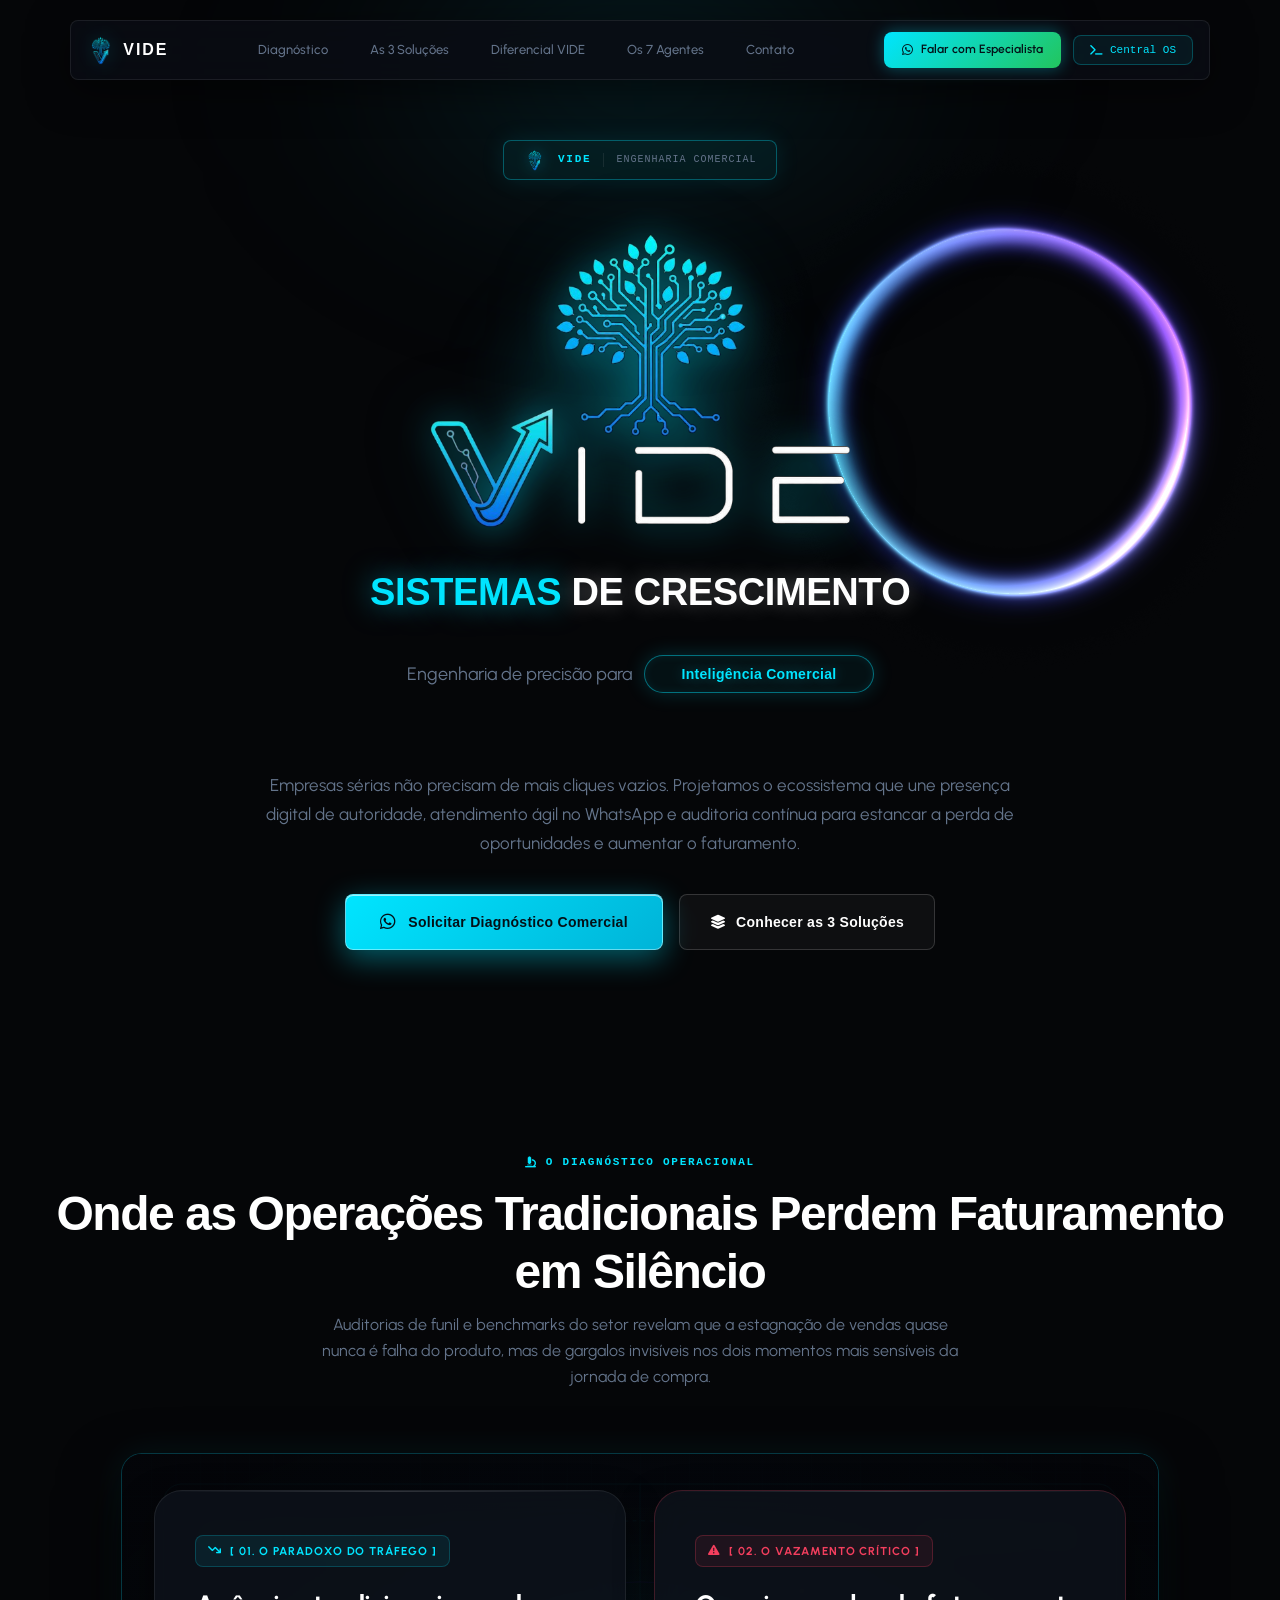
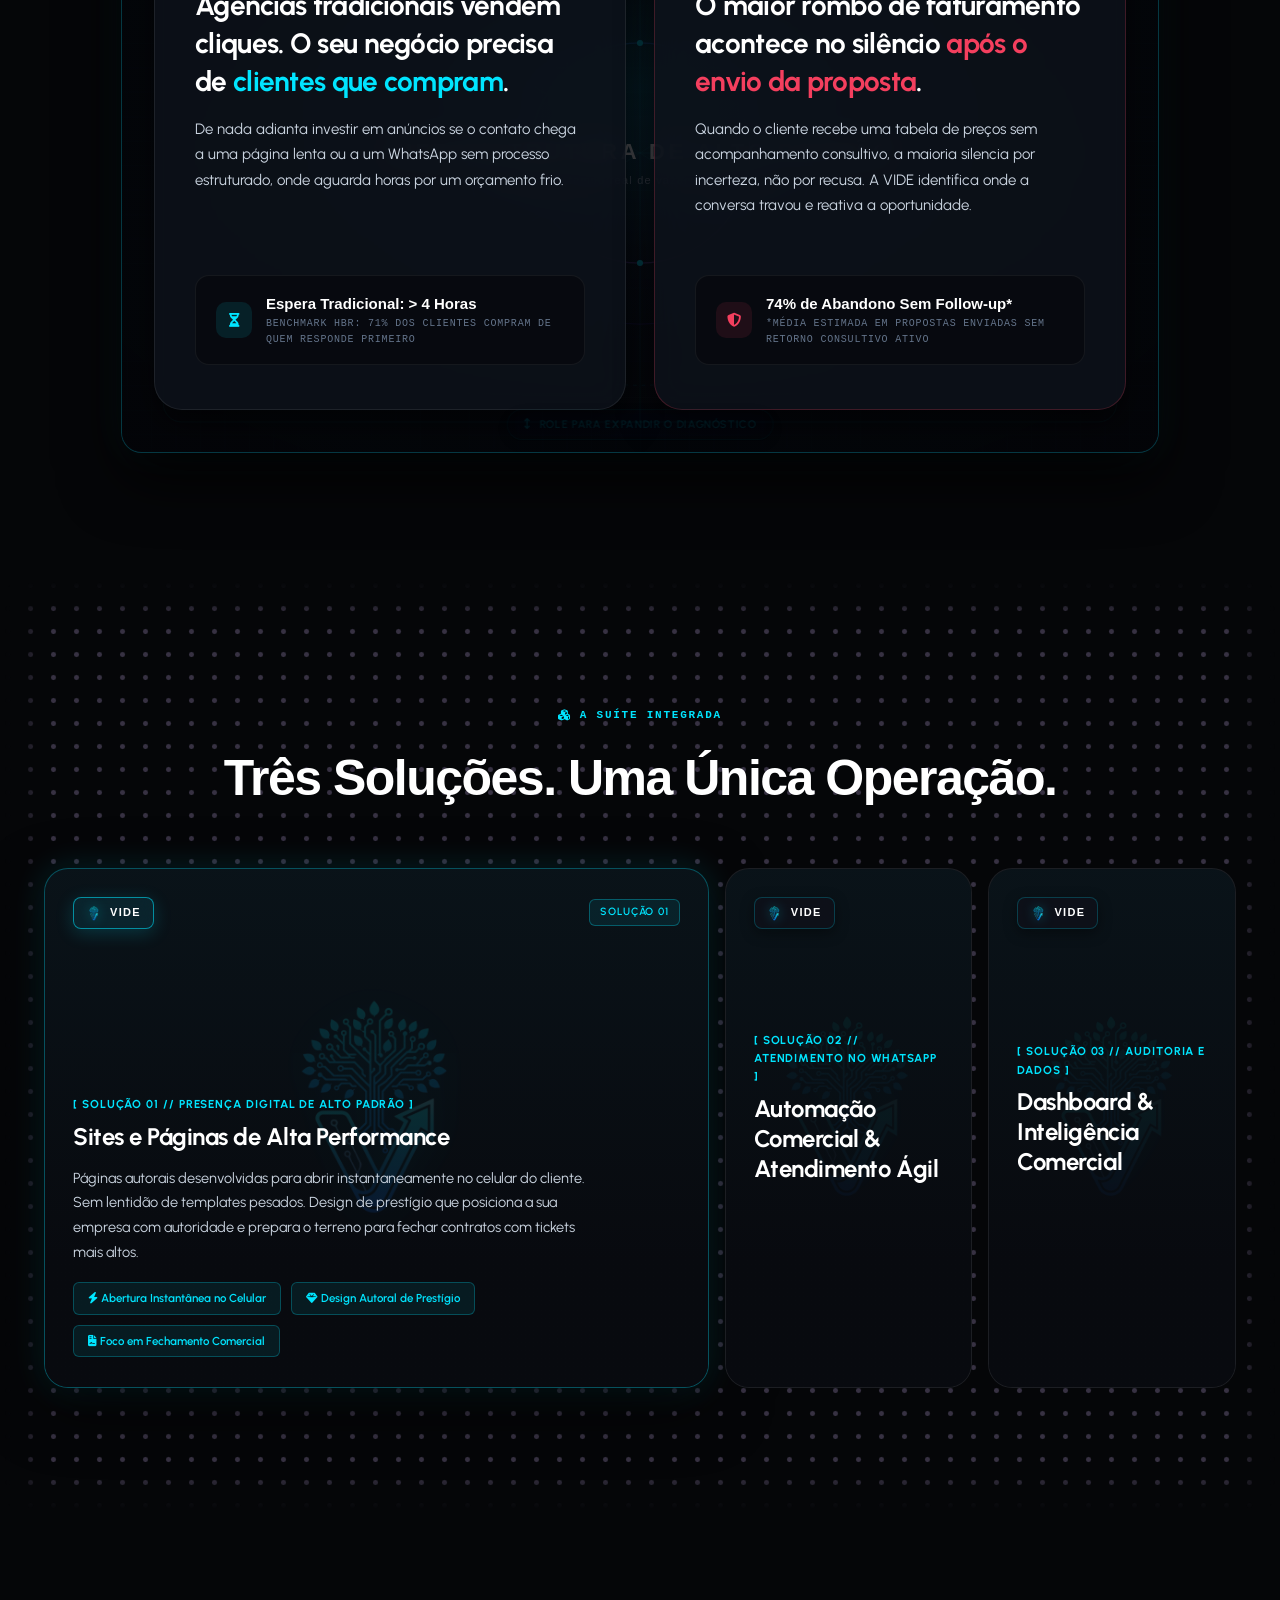
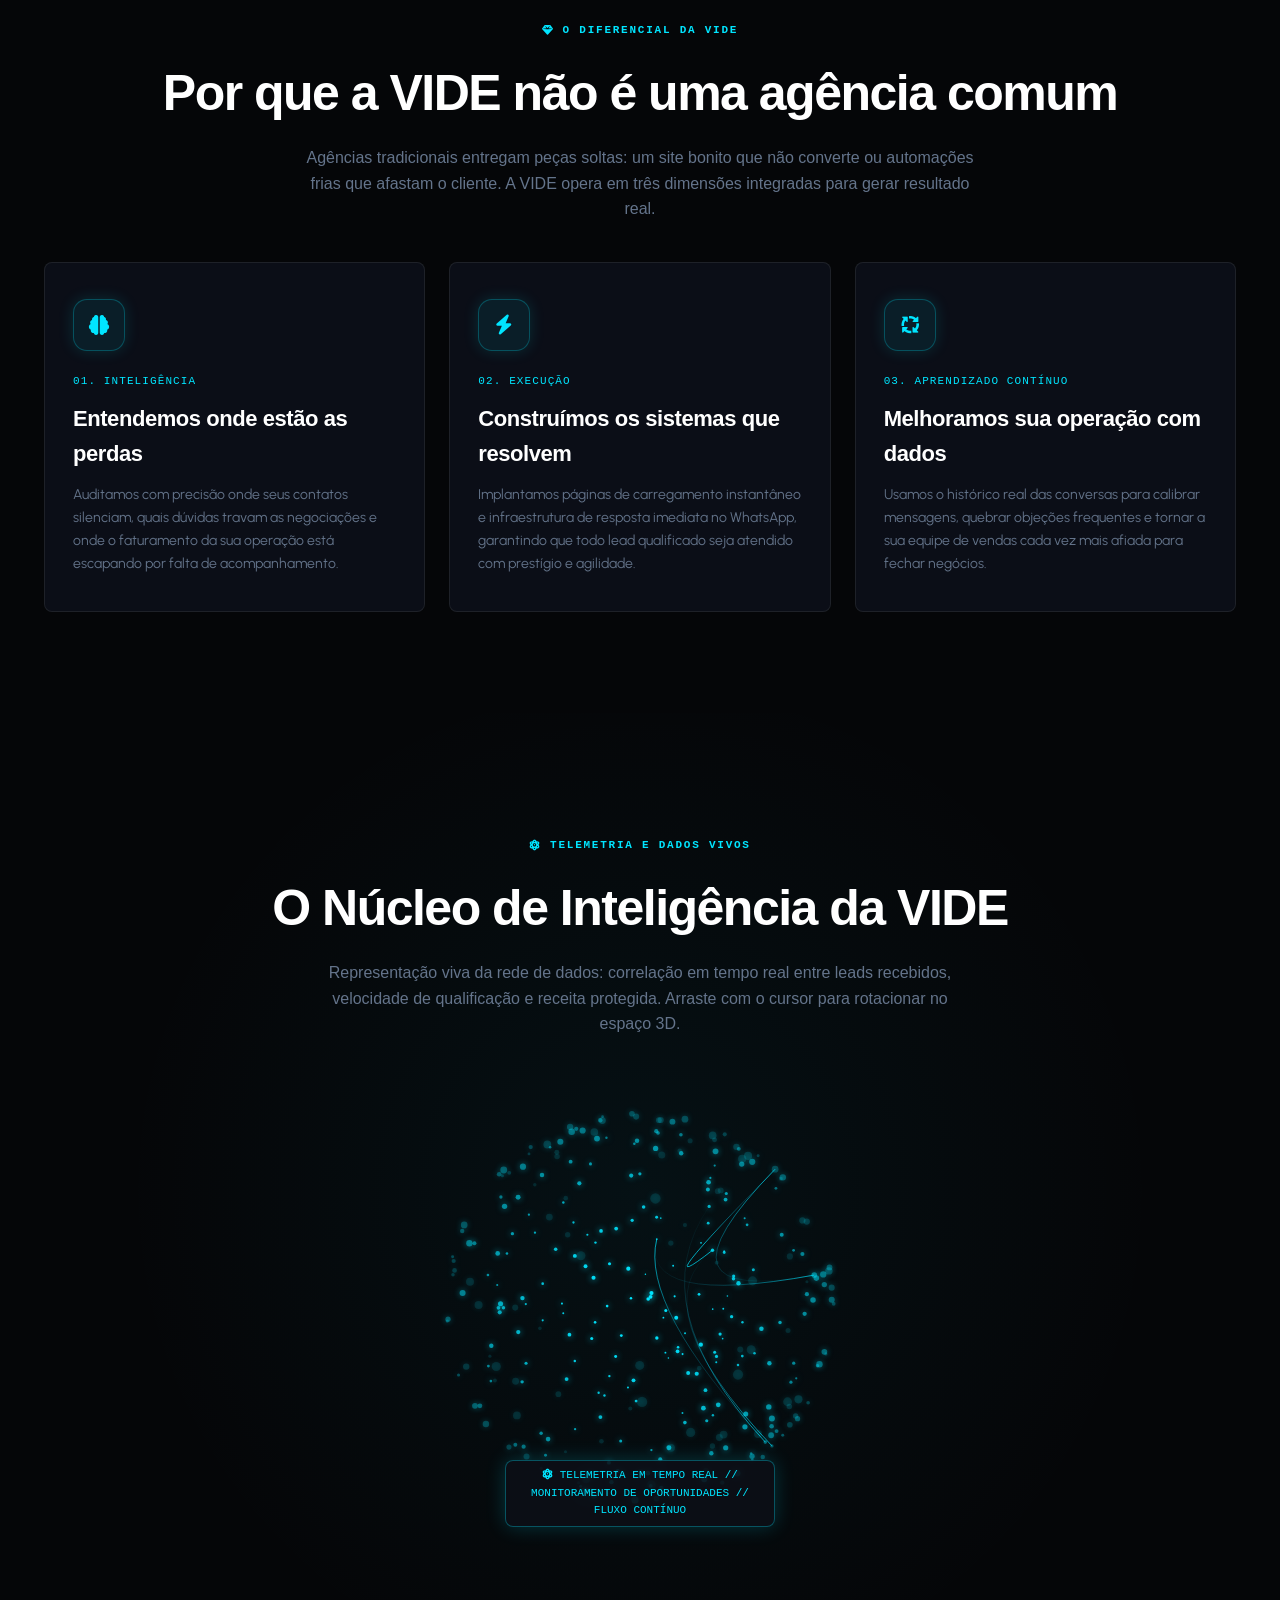
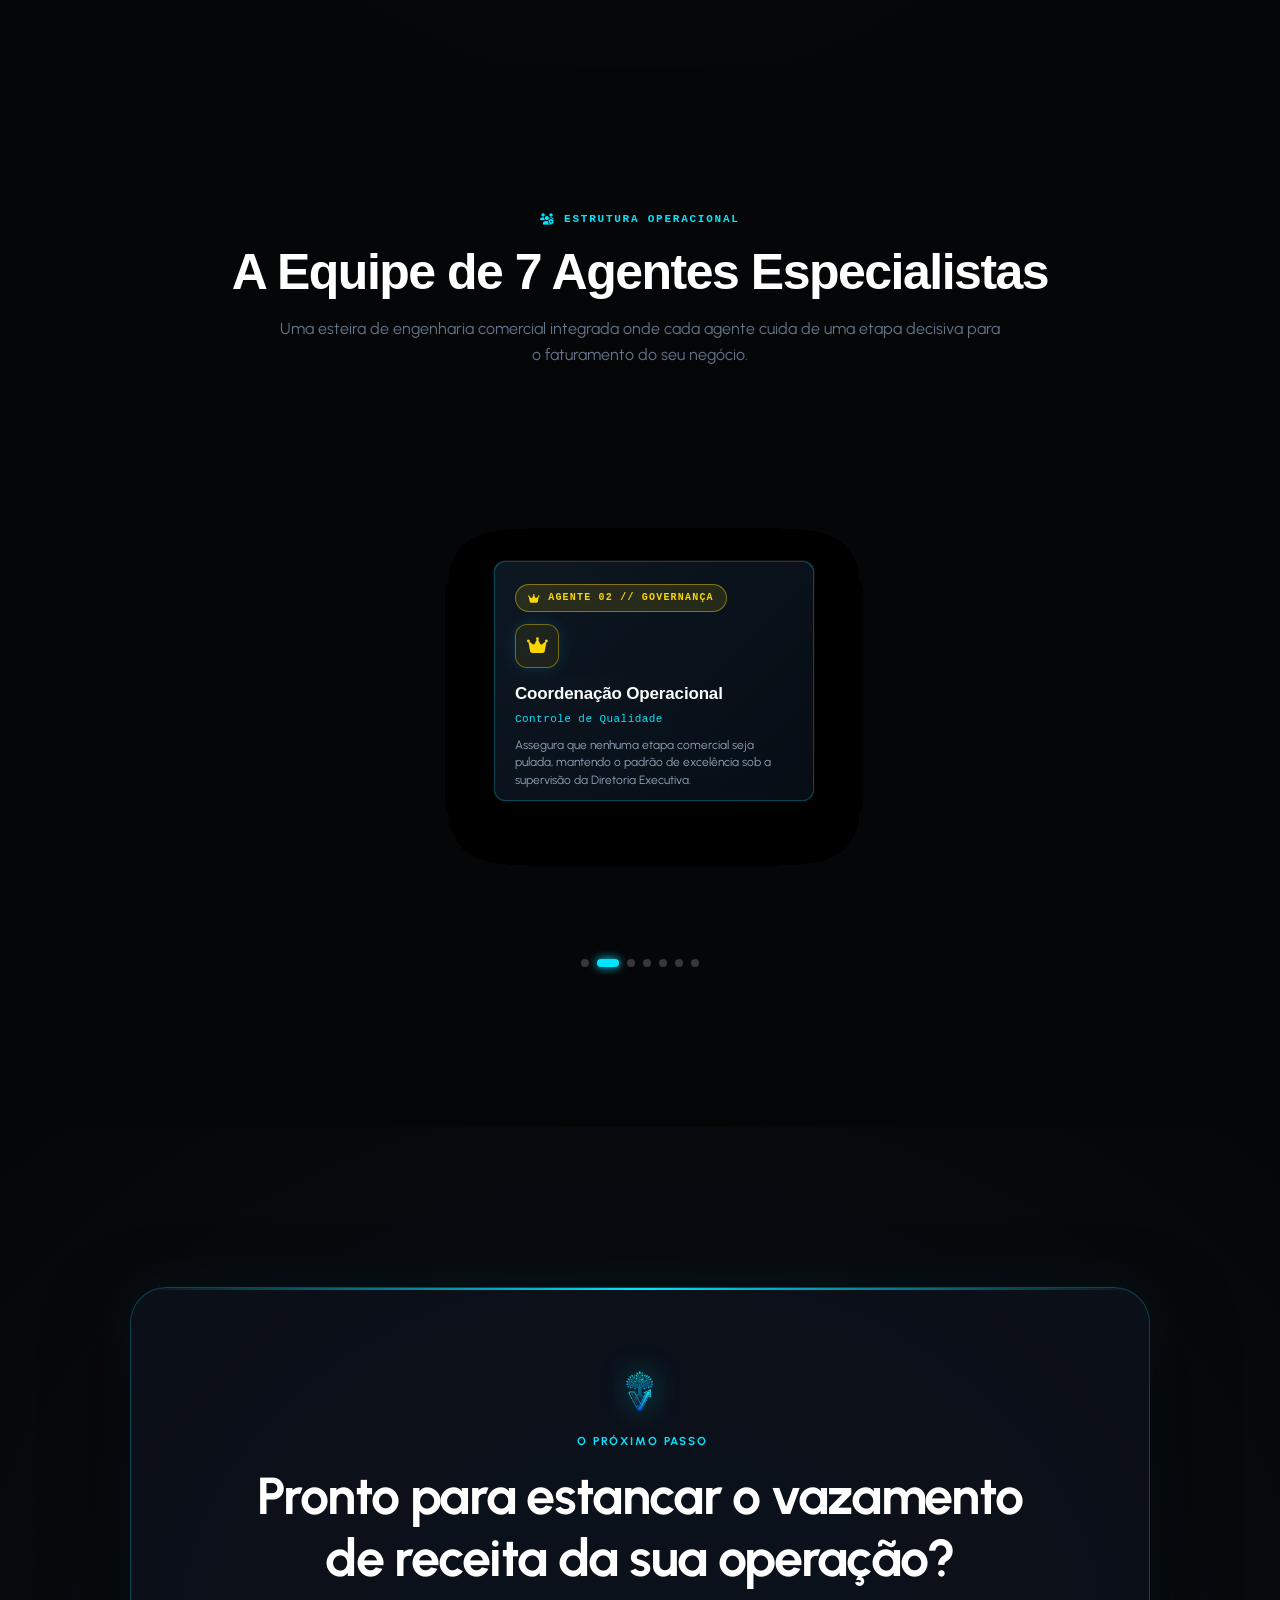
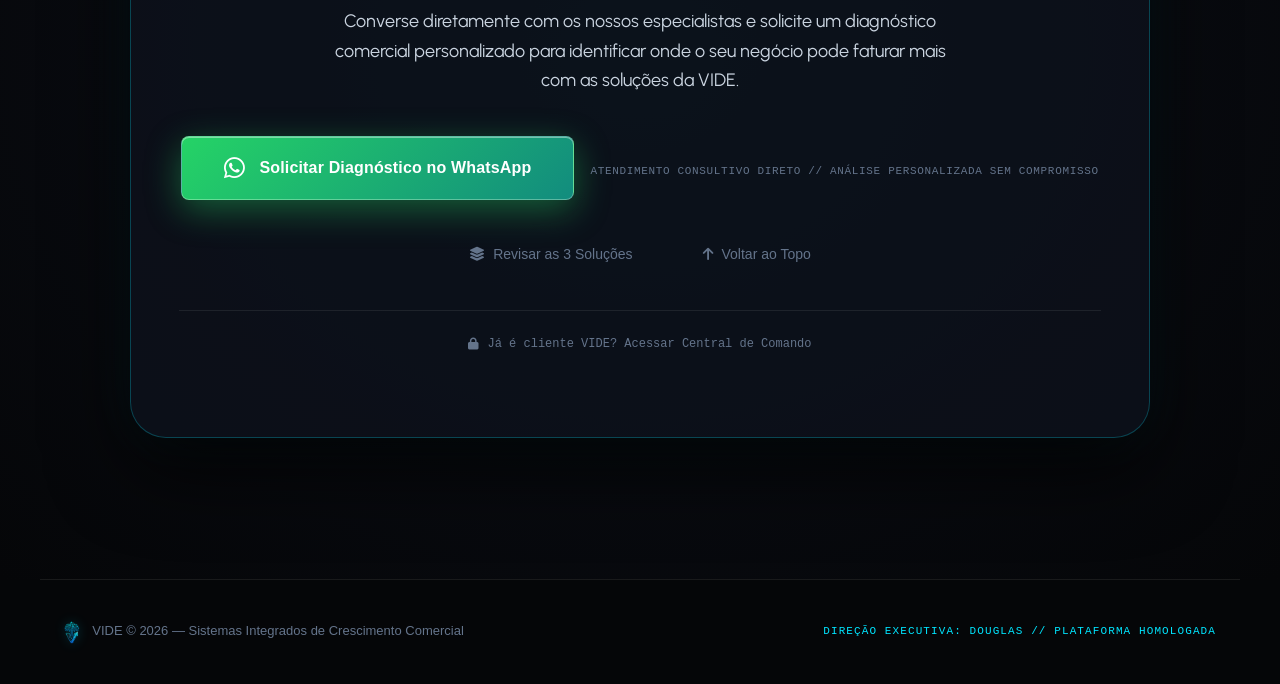
==== commit 0eb2e680: "Add files via upload" ====
--- a/index.html
+++ b/index.html
@@ -1,956 +1,521 @@
-<!DOCTYPE html>
+﻿<!DOCTYPE html>
 <html lang="pt-BR">
 <head>
     <meta charset="UTF-8">
     <meta name="viewport" content="width=device-width, initial-scale=1.0">
-    <title>VIDE — Sistemas Integrados de Crescimento Comercial & Inteligência Digital</title>
-    <meta name="description" content="A VIDE identifica onde as oportunidades comerciais se perdem e desenvolve sistemas integrados de marketing, presença digital, automação e inteligência de dados.">
-    
-    <!-- Tipografia Oficial de Prestígio -->
+    <title>VIDE — Sistemas de Crescimento Comercial & Inteligência Digital</title>
+    <meta name="description" content="Engenharia comercial para operações que buscam autoridade e vendas. Presença digital de alto padrão, atendimento ágil no WhatsApp e inteligência para estancar a perda de clientes.">
+    <!-- Fontshare Luxury Fonts: Cabinet Grotesk & General Sans (Bespoke Editorial) -->
+    <link href="https://api.fontshare.com/v2/css?f[]=cabinet-grotesk@800,700,600,500,400&f[]=general-sans@600,500,400&display=swap" rel="stylesheet">
+    <!-- Google Fonts Fallbacks: Urbanist & Sora -->
     <link rel="preconnect" href="https://fonts.googleapis.com">
     <link rel="preconnect" href="https://fonts.gstatic.com" crossorigin>
-    <link href="https://fonts.googleapis.com/css2?family=Plus+Jakarta+Sans:wght@300;400;500;600;700;800&family=Space+Grotesk:wght@400;500;600;700&family=JetBrains+Mono:wght@400;500;700&display=swap" rel="stylesheet">
-    
-    <!-- Ícones FontAwesome Pro -->
+    <link href="https://fonts.googleapis.com/css2?family=Sora:wght@400;500;600;700;800&family=Urbanist:ital,wght@0,400;0,500;0,600;0,700;0,800;1,400&display=swap" rel="stylesheet">
     <link rel="stylesheet" href="https://cdnjs.cloudflare.com/ajax/libs/font-awesome/6.4.0/css/all.min.css">
-
-    <!-- CSS dos Componentes Modernos -->
-    <link rel="stylesheet" href="Orb.css">
-    <link rel="stylesheet" href="DotGrid.css">
-    <link rel="stylesheet" href="Scanner.css">
-    <link rel="stylesheet" href="ScrollExpand.css">
-    <link rel="stylesheet" href="ScrollStack.css">
-    <link rel="stylesheet" href="CircularCarousel.css">
-    <link rel="stylesheet" href="glowing-stars.css">
-    <link rel="stylesheet" href="FramePlayer.css">
-
-    <!-- CSS Master do Site Institucional -->
-    <link rel="stylesheet" href="estilos_institucional.css">
-
-    <!-- Favicon Oficial com a Árvore VIDE -->
-    <link rel="icon" type="image/png" href="logo_vide_emblema.png">
+    <!-- Fallback Automático para GitHub Pages e Servidores Estáticos -->
+    <script>
+    window.addEventListener('error', function(e) {
+        var el = e.target;
+        if (!el || (el.dataset && el.dataset.retried)) return;
+        if (el.tagName === 'LINK' && el.rel === 'stylesheet' && el.href) {
+            var url = new URL(el.href);
+            var fname = url.pathname.split('/').pop();
+            el.dataset.retried = '1';
+            el.href = fname + url.search;
+        } else if (el.tagName === 'IMG' && el.src) {
+            var url = new URL(el.src);
+            var fname = url.pathname.split('/').pop();
+            el.dataset.retried = '1';
+            el.src = fname;
+        } else if (el.tagName === 'SCRIPT' && el.src) {
+            var url = new URL(el.src);
+            var fname = url.pathname.split('/').pop();
+            var s = document.createElement('script');
+            s.dataset.retried = '1';
+            s.src = fname + url.search;
+            document.head.appendChild(s);
+        }
+    }, true);
+    </script>
+    <link rel="stylesheet" href="Orb.css?v=8.6">
+    <link rel="stylesheet" href="DotGrid.css?v=8.6">
+    <link rel="stylesheet" href="ScrollExpand.css?v=8.6">
+    <link rel="stylesheet" href="CircularCarousel.css?v=8.6">
+    <link rel="stylesheet" href="ScrollStack.css?v=8.6">
+    <link rel="stylesheet" href="estilos_institucional.css?v=8.6">
 </head>
-<body class="fundo-escuro-luxo">
-
-    <!-- Barra de Progresso de Leitura do Topo -->
-    <div class="barra-progresso-scroll" id="barra-progresso"></div>
-
-    <!-- =====================================================================
-     * 1. NAVBAR MORFICA LUXUOSA (FROSTED GLASS ELEGANTE)
+<body>
+
+    <!-- Barra de Progresso Superior de Rolagem (Scroll Progress) -->
+    <div class="scroll-progress-bar" id="scroll-progress-bar"></div>
+
+    <!-- =====================================================================
+     * 1. BARRA DE NAVEGAÇÃO // MORPHIC NAVBAR (PADRÃO LUXURY TECH)
      * ===================================================================== -->
     <header class="morphic-navbar-container" id="morphic-navbar">
-        <nav class="morphic-nav-inner">
-            <!-- Brand Logo Oficial da VIDE -->
-            <a href="#" class="morphic-brand" aria-label="VIDE — Início">
-                <img src="logo_vide_emblema.png" alt="VIDE — Emblema da Árvore" class="morphic-logo-img">
-                <div class="morphic-brand-text">
-                    <span class="morphic-brand-name">VIDE</span>
-                    <span class="morphic-brand-tag">SISTEMAS DE CRESCIMENTO</span>
-                </div>
+        <!-- Logo Oficial com Árvore Preservada -->
+        <a href="#" class="morphic-brand-link">
+            <img src="logo_vide_emblema.png" alt="VIDE — Emblema da Árvore" class="morphic-logo-img" onerror="if(!this.dataset.retry){this.dataset.retry=1;this.src='assets/img/logo_vide_emblema.png';}">
+            <span class="morphic-brand-title">VIDE</span>
+        </a>
+
+        <!-- Trilho de Links com Indicador Magnético Morphic -->
+        <nav class="morphic-nav-track" id="morphic-track">
+            <div class="morphic-pill-indicator" id="morphic-pill"></div>
+            <li class="morphic-nav-item"><a href="#paradoxo" class="morphic-nav-link">Diagnóstico</a></li>
+            <li class="morphic-nav-item"><a href="#solucoes" class="morphic-nav-link">As 3 Soluções</a></li>
+            <li class="morphic-nav-item"><a href="#diferencial" class="morphic-nav-link">Diferencial VIDE</a></li>
+            <li class="morphic-nav-item"><a href="#arquitetura" class="morphic-nav-link">Os 7 Agentes</a></li>
+            <li class="morphic-nav-item"><a href="#convite" class="morphic-nav-link">Contato</a></li>
+        </nav>
+
+        <!-- Ações Direitas do Header: Conversão Imediata + Acesso Seguro Central OS -->
+        <div class="morphic-nav-acoes">
+            <a href="#convite" class="btn-header-cta">
+                <i class="fab fa-whatsapp"></i> <span>Falar com Especialista</span>
             </a>
-
-            <!-- Navegação com Pill Indicator Animado -->
-            <div class="morphic-nav-track" id="nav-track">
-                <div class="morphic-nav-pill" id="nav-pill"></div>
-                <a href="#problema" class="morphic-nav-link" data-index="0">O Problema</a>
-                <a href="#solucoes" class="morphic-nav-link" data-index="1">As 4 Frentes</a>
-                <a href="#sistema-integrado" class="morphic-nav-link" data-index="2">Sistema Integrado</a>
-                <a href="#metodo" class="morphic-nav-link" data-index="3">Método</a>
-                <a href="#diferenciais" class="morphic-nav-link" data-index="4">Diferenciais</a>
-                <a href="#faq" class="morphic-nav-link" data-index="5">FAQ</a>
-            </div>
-
-            <!-- Botões de Ação na Navbar -->
-            <div class="morphic-actions">
-                <button type="button" class="btn-morphic-secondary" id="btn-open-central-os" title="Acessar Central de Comando Executiva">
-                    <i class="fas fa-terminal"></i>
-                    <span>Central OS</span>
-                </button>
-                <a href="#convite" class="btn-morphic-primary">
-                    <i class="fab fa-whatsapp"></i>
-                    <span>Diagnóstico Comercial</span>
-                </a>
-            </div>
-        </nav>
+            <button type="button" class="btn-header-terminal" id="btn-header-central-os" onclick="abrirCockpitExecutivo(event)" title="Central de Comando Executiva">
+                <i class="fas fa-terminal"></i> Central OS
+            </button>
+        </div>
     </header>
 
     <!-- =====================================================================
-     * 2. ATO I: HERO CINEMÁTICO // O MONUMENTO VIDE & A PROMESSA CLARA
+     * 2. ATO I: ABERTURA MONUMENTAL // HERO CINEMATOGRÁFICO EQUILIBRADO
      * ===================================================================== -->
     <section class="secao-hero-cinematica">
+        <!-- Orb Livre como Fundo da Tela no Mesmo Plano do Título (Sem Moldura) -->
+        <div class="hero-orb-background-livre" id="hero-orb-container" aria-hidden="true"></div>
+
         <!-- Luz Ambiental Aurora -->
         <div class="luz-aurora-topo"></div>
 
-        <div class="hero-grid-split">
-            <!-- Coluna Esquerda: Copywriting Direto & Proposta Comercial Clara -->
-            <div class="hero-col-conteudo">
-                <!-- Badge Superior com a Árvore Oficial -->
-                <div class="hero-badge-marca anim-fade-up">
-                    <img src="logo_vide_emblema.png" alt="Árvore VIDE" class="hero-badge-tree">
-                    <span class="hero-badge-text">VIDE</span>
-                    <span class="hero-badge-div"></span>
-                    <span class="hero-badge-sub">SISTEMAS INTEGRADOS DE CRESCIMENTO</span>
-                </div>
-
-                <!-- Headline Principal Forte e Direta -->
-                <h1 class="hero-headline-principal anim-fade-up" style="font-size: clamp(30px, 4vw, 48px); line-height: 1.18; margin-bottom: 20px; text-align: left;">
-                    Seu negócio pode estar perdendo vendas que <span class="destaque-sistemas" style="color: #00E5FF;">já teve a oportunidade de conquistar.</span>
-                </h1>
-
-                <!-- Subtítulo de Posicionamento e Clareza Comercial -->
-                <p class="hero-subtitulo anim-fade-up" style="text-align: left; max-width: 620px; margin: 0 0 24px 0; font-size: 16px; line-height: 1.65; color: #CBD5E1;">
-                    A VIDE identifica onde as oportunidades comerciais se perdem e desenvolve sistemas para organizar o marketing, fortalecer a presença digital, melhorar o atendimento e transformar dados em decisões de crescimento.
+        <!-- Badge com a Árvore Oficial da VIDE -->
+        <div class="hero-badge-marca anim-fade-up">
+            <img src="logo_vide_emblema.png" alt="Árvore VIDE" class="hero-badge-tree" onerror="if(!this.dataset.retry){this.dataset.retry=1;this.src='assets/img/logo_vide_emblema.png';}">
+            <span class="hero-badge-text">VIDE</span>
+            <span class="hero-badge-div"></span>
+            <span class="hero-badge-sub">ENGENHARIA COMERCIAL</span>
+        </div>
+
+        <!-- Logo Monumental Oficial da VIDE em PNG Transparente com Efeito de Glow -->
+        <div class="hero-logo-monumental-wrap anim-fade-up">
+            <div class="hero-logo-aura-glow"></div>
+            <img src="logo_vide_monumental.png" alt="VIDE — Sistemas de Crescimento Comercial" class="hero-logo-monumental-img" onerror="if(!this.dataset.retry){this.dataset.retry=1;this.src='assets/img/logo_vide_monumental.png';}">
+        </div>
+
+        <!-- Headline: SISTEMAS DE CRESCIMENTO com Efeito Decodificador e Interação -->
+        <h1 class="hero-headline-principal anim-fade-up" id="hero-headline-sistemas" title="Passe o cursor sobre as letras para decodificar">
+            <span class="destaque-sistemas"><span class="tech-char" data-color="#00E5FF">S</span><span class="tech-char" data-color="#00E5FF">I</span><span class="tech-char" data-color="#00E5FF">S</span><span class="tech-char" data-color="#00E5FF">T</span><span class="tech-char" data-color="#00E5FF">E</span><span class="tech-char" data-color="#00E5FF">M</span><span class="tech-char" data-color="#00E5FF">A</span><span class="tech-char" data-color="#00E5FF">S</span></span> <span class="destaque-crescimento"><span class="tech-char" data-color="#FFFFFF">D</span><span class="tech-char" data-color="#FFFFFF">E</span> <span class="tech-char" data-color="#FFFFFF">C</span><span class="tech-char" data-color="#FFFFFF">R</span><span class="tech-char" data-color="#FFFFFF">E</span><span class="tech-char" data-color="#FFFFFF">S</span><span class="tech-char" data-color="#FFFFFF">C</span><span class="tech-char" data-color="#FFFFFF">I</span><span class="tech-char" data-color="#FFFFFF">M</span><span class="tech-char" data-color="#FFFFFF">E</span><span class="tech-char" data-color="#FFFFFF">N</span><span class="tech-char" data-color="#FFFFFF">T</span><span class="tech-char" data-color="#FFFFFF">O</span></span>
+        </h1>
+
+        <!-- Subline Rotativa Dinâmica -->
+        <div class="hero-subline-rotativa anim-fade-up">
+            <span class="subline-prefixo">Engenharia de precisão para</span>
+            <div class="capsula-texto-rotativo" id="capsula-texto-rotativo">
+                <span class="texto-rotativo-item" id="texto-rotativo-alvo">Experiências Digitais</span>
+            </div>
+        </div>
+
+        <!-- Subtítulo de Autoridade -->
+        <p class="hero-subtitulo anim-fade-up">
+            Empresas sérias não precisam de mais cliques vazios. Projetamos o ecossistema que une presença digital de autoridade, atendimento ágil no WhatsApp e auditoria contínua para estancar a perda de oportunidades e aumentar o faturamento.
+        </p>
+
+        <!-- Ação Central Nobre: Conversão Comercial Direta + Navegação de Soluções -->
+        <div class="hero-cta-container anim-fade-up">
+            <a href="#convite" class="btn-hero-primary">
+                <i class="fab fa-whatsapp"></i>
+                <span>Solicitar Diagnóstico Comercial</span>
+            </a>
+            <a href="#solucoes" class="btn-hero-secondary">
+                <i class="fas fa-layer-group"></i>
+                <span>Conhecer as 3 Soluções</span>
+            </a>
+        </div>
+    </section>
+
+    <!-- =====================================================================
+     * 3. ATO II: O DIAGNÓSTICO OPERACIONAL // OS DOIS PONTOS CEGOS (REORGANIZADO)
+     * ===================================================================== -->
+    <section class="secao-diagnostico-operacional" id="paradoxo">
+        <div class="diagnostico-header anim-fade-up">
+            <span class="marcador-etapa-cinematico">
+                <i class="fas fa-microscope"></i> O DIAGNÓSTICO OPERACIONAL
+            </span>
+            <h2 class="diagnostico-titulo">
+                Onde as Operações Tradicionais Perdem Faturamento em Silêncio
+            </h2>
+            <p class="diagnostico-subtitulo">
+                Auditorias de funil e benchmarks do setor revelam que a estagnação de vendas quase nunca é falha do produto, mas de gargalos invisíveis nos dois momentos mais sensíveis da jornada de compra.
+            </p>
+        </div>
+
+        <!-- ScrollExpand (React Bits) // O Quadro Expansível Unificado com os 2 Pontos Cegos de Diagnóstico -->
+        <div class="scroll-expand-container" id="scroll-expand-wrapper">
+            <div class="scroll-expand-frame">
+                <img src="diagnostico_hero.svg" alt="Telemetria de Diagnóstico VIDE" class="scroll-expand-media" onerror="if(!this.dataset.retry){this.dataset.retry=1;this.src='assets/img/diagnostico_hero.svg';}">
+                <div class="scroll-expand-scrim"></div>
+
+                <div class="scroll-expand-content grade-diagnostico-dupla">
+                    <!-- Card 1: O Paradoxo do Tráfego -->
+                    <div class="card-diagnostico anim-fade-up">
+                        <div class="card-diag-topo">
+                            <span class="card-diag-badge">
+                                <i class="fas fa-arrow-trend-down"></i> [ 01. O PARADOXO DO TRÁFEGO ]
+                            </span>
+                            <h3 class="card-diag-frase">
+                                Agências tradicionais vendem cliques. O seu negócio precisa de <span style="color: var(--cyan-core);">clientes que compram</span>.
+                            </h3>
+                            <p class="card-diag-explicacao">
+                                De nada adianta investir em anúncios se o contato chega a uma página lenta ou a um WhatsApp sem processo estruturado, onde aguarda horas por um orçamento frio.
+                            </p>
+                        </div>
+                        <div class="card-diag-metrica-box">
+                            <div class="card-diag-metrica-icone">
+                                <i class="fas fa-hourglass-half"></i>
+                            </div>
+                            <div class="card-diag-metrica-info">
+                                <span class="card-diag-metrica-num">Espera Tradicional: > 4 Horas</span>
+                                <span class="card-diag-metrica-rotulo">BENCHMARK HBR: 71% DOS CLIENTES COMPRAM DE QUEM RESPONDE PRIMEIRO</span>
+                            </div>
+                        </div>
+                    </div>
+
+                    <!-- Card 2: O Vazamento Crítico -->
+                    <div class="card-diagnostico vazamento-critico anim-fade-up">
+                        <div class="card-diag-topo">
+                            <span class="card-diag-badge">
+                                <i class="fas fa-triangle-exclamation"></i> [ 02. O VAZAMENTO CRÍTICO ]
+                            </span>
+                            <h3 class="card-diag-frase">
+                                O maior rombo de faturamento acontece no silêncio <span style="color: var(--rose-accent);">após o envio da proposta</span>.
+                            </h3>
+                            <p class="card-diag-explicacao">
+                                Quando o cliente recebe uma tabela de preços sem acompanhamento consultivo, a maioria silencia por incerteza, não por recusa. A VIDE identifica onde a conversa travou e reativa a oportunidade.
+                            </p>
+                        </div>
+                        <div class="card-diag-metrica-box">
+                            <div class="card-diag-metrica-icone">
+                                <i class="fas fa-shield-halved"></i>
+                            </div>
+                            <div class="card-diag-metrica-info">
+                                <span class="card-diag-metrica-num">74% de Abandono Sem Follow-up*</span>
+                                <span class="card-diag-metrica-rotulo">*MÉDIA ESTIMADA EM PROPOSTAS ENVIADAS SEM RETORNO CONSULTIVO ATIVO</span>
+                            </div>
+                        </div>
+                    </div>
+                </div>
+
+                <div class="scroll-expand-hint">
+                    <i class="fas fa-arrows-up-down"></i> <span>Role para expandir o diagnóstico</span>
+                </div>
+            </div>
+        </div>
+    </section>
+
+    <!-- =====================================================================
+     * 4. COMPONENTE G: ACCORDION GALLERY (A SUÍTE DE 3 SOLUÇÕES)
+     * ===================================================================== -->
+    <section class="secao-accordion-solucoes" id="solucoes">
+        <!-- Fundo Interativo DotGrid Exclusivo da Seção Três Soluções -->
+        <div id="dotgrid-solucoes" class="secao-dotgrid-background" aria-hidden="true"></div>
+
+        <div class="anim-fade-up" style="text-align: center; position: relative; z-index: 2;">
+            <div class="marcador-etapa-cinematico">
+                <i class="fas fa-cubes"></i> A SUÍTE INTEGRADA
+            </div>
+            <h2 style="font-family: var(--font-headline); font-size: clamp(32px, 4.5vw, 50px); font-weight: 700; letter-spacing: -0.03em;">
+                Três Soluções. Uma Única Operação.
+            </h2>
+        </div>
+
+        <div class="accordion-gallery-wrapper anim-fade-up" style="position: relative; z-index: 2;">
+            
+            <!-- Painel 1: Sites e Landing Pages -->
+            <div class="accordion-panel active" id="acc-panel-1">
+                <div class="accordion-bg-glow"></div>
+                
+                <!-- Marca d'Água Holográfica da Árvore VIDE no Fundo da Caixa -->
+                <div class="caixa-watermark-fundo" aria-hidden="true">
+                    <img src="logo_vide_emblema.png" alt="" class="caixa-watermark-img" onerror="if(!this.dataset.retry){this.dataset.retry=1;this.src='assets/img/logo_vide_emblema.png';}">
+                </div>
+
+                <!-- Cabeçalho da Caixa com Badge Oficial VIDE -->
+                <div class="accordion-caixa-topo">
+                    <div class="caixa-vide-badge">
+                        <img src="logo_vide_emblema.png" alt="VIDE" class="caixa-logo-icon" onerror="if(!this.dataset.retry){this.dataset.retry=1;this.src='assets/img/logo_vide_emblema.png';}">
+                        <span class="caixa-marca-texto">VIDE</span>
+                    </div>
+                    <span class="caixa-solucao-tag">SOLUÇÃO 01</span>
+                </div>
+
+                <!-- Showcase Central com a Logo da VIDE e Aura Luminosa -->
+                <div class="accordion-caixa-visual">
+                    <div class="caixa-logo-halo"></div>
+                    <img src="logo_vide_emblema.png" alt="Logo Oficial VIDE" class="caixa-logo-central" onerror="if(!this.dataset.retry){this.dataset.retry=1;this.src='assets/img/logo_vide_emblema.png';}">
+                </div>
+
+                <!-- Conteúdo da Solução -->
+                <div class="accordion-conteudo-visivel">
+                    <span class="accordion-numero-mono">[ SOLUÇÃO 01 // PRESENÇA DIGITAL DE ALTO PADRÃO ]</span>
+                    <h3 class="accordion-titulo">Sites e Páginas de Alta Performance</h3>
+                    <div class="accordion-descricao-revelada">
+                        Páginas autorais desenvolvidas para abrir instantaneamente no celular do cliente. Sem lentidão de templates pesados. Design de prestígio que posiciona a sua empresa com autoridade e prepara o terreno para fechar contratos com tickets mais altos.
+                    </div>
+                    <div class="accordion-tags-metricas">
+                        <span class="tag-solucao-pill"><i class="fas fa-bolt"></i> Abertura Instantânea no Celular</span>
+                        <span class="tag-solucao-pill"><i class="fas fa-gem"></i> Design Autoral de Prestígio</span>
+                        <span class="tag-solucao-pill"><i class="fas fa-file-contract"></i> Foco em Fechamento Comercial</span>
+                    </div>
+                </div>
+            </div>
+
+            <!-- Painel 2: Automação Comercial e Atendimento -->
+            <div class="accordion-panel" id="acc-panel-2">
+                <div class="accordion-bg-glow"></div>
+
+                <!-- Marca d'Água Holográfica da Árvore VIDE no Fundo da Caixa -->
+                <div class="caixa-watermark-fundo" aria-hidden="true">
+                    <img src="logo_vide_emblema.png" alt="" class="caixa-watermark-img" onerror="if(!this.dataset.retry){this.dataset.retry=1;this.src='assets/img/logo_vide_emblema.png';}">
+                </div>
+
+                <!-- Cabeçalho da Caixa com Badge Oficial VIDE -->
+                <div class="accordion-caixa-topo">
+                    <div class="caixa-vide-badge">
+                        <img src="logo_vide_emblema.png" alt="VIDE" class="caixa-logo-icon" onerror="if(!this.dataset.retry){this.dataset.retry=1;this.src='assets/img/logo_vide_emblema.png';}">
+                        <span class="caixa-marca-texto">VIDE</span>
+                    </div>
+                    <span class="caixa-solucao-tag">SOLUÇÃO 02</span>
+                </div>
+
+                <!-- Showcase Central com a Logo da VIDE e Aura Luminosa -->
+                <div class="accordion-caixa-visual">
+                    <div class="caixa-logo-halo"></div>
+                    <img src="logo_vide_emblema.png" alt="Logo Oficial VIDE" class="caixa-logo-central" onerror="if(!this.dataset.retry){this.dataset.retry=1;this.src='assets/img/logo_vide_emblema.png';}">
+                </div>
+
+                <!-- Conteúdo da Solução -->
+                <div class="accordion-conteudo-visivel">
+                    <span class="accordion-numero-mono">[ SOLUÇÃO 02 // ATENDIMENTO NO WHATSAPP ]</span>
+                    <h3 class="accordion-titulo">Automação Comercial & Atendimento Ágil</h3>
+                    <div class="accordion-descricao-revelada">
+                        Atendimento no canal onde o seu cliente decide a compra. O sistema acolhe o contato em poucos segundos, entende o que ele precisa e entrega a conversa pronta para a sua equipe no momento exato do interesse. Assim que o cliente responde, o atendimento ganha calor humano imediato.
+                    </div>
+                    <div class="accordion-tags-metricas">
+                        <span class="tag-solucao-pill"><i class="fab fa-whatsapp"></i> Resposta em Poucos Segundos</span>
+                        <span class="tag-solucao-pill"><i class="fas fa-filter"></i> Triagem Inteligente de Demanda</span>
+                        <span class="tag-solucao-pill"><i class="fas fa-user-check"></i> Transição Humana Imediata</span>
+                    </div>
+                </div>
+            </div>
+
+            <!-- Painel 3: Dashboard e Inteligência Comercial -->
+            <div class="accordion-panel" id="acc-panel-3">
+                <div class="accordion-bg-glow"></div>
+
+                <!-- Marca d'Água Hologr��fica da Árvore VIDE no Fundo da Caixa -->
+                <div class="caixa-watermark-fundo" aria-hidden="true">
+                    <img src="logo_vide_emblema.png" alt="" class="caixa-watermark-img" onerror="if(!this.dataset.retry){this.dataset.retry=1;this.src='assets/img/logo_vide_emblema.png';}">
+                </div>
+
+                <!-- Cabeçalho da Caixa com Badge Oficial VIDE -->
+                <div class="accordion-caixa-topo">
+                    <div class="caixa-vide-badge">
+                        <img src="logo_vide_emblema.png" alt="VIDE" class="caixa-logo-icon" onerror="if(!this.dataset.retry){this.dataset.retry=1;this.src='assets/img/logo_vide_emblema.png';}">
+                        <span class="caixa-marca-texto">VIDE</span>
+                    </div>
+                    <span class="caixa-solucao-tag">SOLUÇÃO 03</span>
+                </div>
+
+                <!-- Showcase Central com a Logo da VIDE e Aura Luminosa -->
+                <div class="accordion-caixa-visual">
+                    <div class="caixa-logo-halo"></div>
+                    <img src="logo_vide_emblema.png" alt="Logo Oficial VIDE" class="caixa-logo-central" onerror="if(!this.dataset.retry){this.dataset.retry=1;this.src='assets/img/logo_vide_emblema.png';}">
+                </div>
+
+                <!-- Conteúdo da Solução -->
+                <div class="accordion-conteudo-visivel">
+                    <span class="accordion-numero-mono">[ SOLUÇÃO 03 // AUDITORIA E DADOS ]</span>
+                    <h3 class="accordion-titulo">Dashboard & Inteligência Comercial</h3>
+                    <div class="accordion-descricao-revelada">
+                        Identificamos em quais etapas seus clientes desistem, quais oportunidades ficaram sem acompanhamento e onde o seu negócio está perdendo vendas. Transformamos conversas reais em melhorias contínuas para a sua equipe fechar mais negócios.
+                    </div>
+                    <div class="accordion-tags-metricas">
+                        <span class="tag-solucao-pill"><i class="fas fa-magnifying-glass-chart"></i> Mapeamento de Oportunidades</span>
+                        <span class="tag-solucao-pill"><i class="fas fa-hand-holding-dollar"></i> Recuperação Ativa de Vendas</span>
+                        <span class="tag-solucao-pill"><i class="fas fa-chart-line"></i> Decisões com Dados Reais</span>
+                    </div>
+                </div>
+            </div>
+
+        </div>
+    </section>
+
+    <!-- =====================================================================
+     * 4.1. NOVA SEÇÃO: O DIFERENCIAL VIDE // A TRÍADE DE CRESCIMENTO
+     * ===================================================================== -->
+    <section class="secao-triade-diferencial" id="diferencial">
+        <div class="anim-fade-up">
+            <span class="marcador-etapa-cinematico">
+                <i class="fas fa-gem"></i> O DIFERENCIAL DA VIDE
+            </span>
+            <h2 style="font-family: var(--font-headline); font-size: clamp(32px, 4.5vw, 50px); font-weight: 700; letter-spacing: -0.03em;">
+                Por que a VIDE não é uma agência comum
+            </h2>
+            <p style="color: var(--text-muted); max-width: 680px; margin: 12px auto 40px auto; font-size: 16px; line-height: 1.6;">
+                Agências tradicionais entregam peças soltas: um site bonito que não converte ou automações frias que afastam o cliente. A VIDE opera em três dimensões integradas para gerar resultado real.
+            </p>
+        </div>
+
+        <div class="triade-grid anim-fade-up">
+            <!-- Pilar 1: Inteligência -->
+            <div class="card-triade">
+                <div class="triade-icon-wrap">
+                    <i class="fas fa-brain"></i>
+                </div>
+                <span class="triade-badge">01. INTELIGÊNCIA</span>
+                <h3 class="triade-titulo">Entendemos onde estão as perdas</h3>
+                <p class="triade-texto">
+                    Auditamos com precisão onde seus contatos silenciam, quais dúvidas travam as negociações e onde o faturamento da sua operação está escapando por falta de acompanhamento.
                 </p>
-
-                <!-- Chips das 4 Frentes Integradas -->
-                <div class="hero-frentes-chips anim-fade-up">
-                    <a href="#solucoes" class="hero-chip"><span class="chip-num">01</span> Atrair <span class="chip-sub">Marketing & Conteúdo</span></a>
-                    <a href="#solucoes" class="hero-chip"><span class="chip-num">02</span> Apresentar <span class="chip-sub">Presença Digital</span></a>
-                    <a href="#solucoes" class="hero-chip"><span class="chip-num">03</span> Converter <span class="chip-sub">Automação Comercial</span></a>
-                    <a href="#solucoes" class="hero-chip"><span class="chip-num">04</span> Medir <span class="chip-sub">Inteligência & Dados</span></a>
-                </div>
-
-                <!-- Ações Comerciais Diretas -->
-                <div class="hero-cta-container anim-fade-up" style="justify-content: flex-start; margin-top: 10px;">
-                    <a href="#convite" class="btn-hero-primary">
+            </div>
+
+            <!-- Pilar 2: Execução -->
+            <div class="card-triade">
+                <div class="triade-icon-wrap">
+                    <i class="fas fa-bolt"></i>
+                </div>
+                <span class="triade-badge">02. EXECUÇÃO</span>
+                <h3 class="triade-titulo">Construímos os sistemas que resolvem</h3>
+                <p class="triade-texto">
+                    Implantamos páginas de carregamento instantâneo e infraestrutura de resposta imediata no WhatsApp, garantindo que todo lead qualificado seja atendido com prestígio e agilidade.
+                </p>
+            </div>
+
+            <!-- Pilar 3: Aprendizado Contínuo -->
+            <div class="card-triade">
+                <div class="triade-icon-wrap">
+                    <i class="fas fa-arrows-spin"></i>
+                </div>
+                <span class="triade-badge">03. APRENDIZADO CONTÍNUO</span>
+                <h3 class="triade-titulo">Melhoramos sua operação com dados</h3>
+                <p class="triade-texto">
+                    Usamos o histórico real das conversas para calibrar mensagens, quebrar objeções frequentes e tornar a sua equipe de vendas cada vez mais afiada para fechar negócios.
+                </p>
+            </div>
+        </div>
+    </section>
+
+    <!-- =====================================================================
+     * 5. COMPONENTE D: CRYSTALIZED BALL (O NÚCLEO DE INTELIGÊNCIA EM CANVAS 3D)
+     * ===================================================================== -->
+    <section class="secao-crystalized-showcase" id="inteligencia">
+        <div class="anim-fade-up">
+            <span class="marcador-etapa-cinematico">
+                <i class="fas fa-atom"></i> TELEMETRIA E DADOS VIVOS
+            </span>
+            <h2 style="font-family: var(--font-headline); font-size: clamp(32px, 4.5vw, 50px); font-weight: 700; letter-spacing: -0.03em;">
+                O Núcleo de Inteligência da VIDE
+            </h2>
+            <p style="color: var(--text-muted); max-width: 660px; margin: 12px auto 30px auto; font-size: 16px;">
+                Representação viva da rede de dados: correlação em tempo real entre leads recebidos, velocidade de qualificação e receita protegida. Arraste com o cursor para rotacionar no espaço 3D.
+            </p>
+
+            <div class="crystalized-ball-container">
+                <canvas id="canvas-crystalized-ball" class="canvas-crystalized-ball"></canvas>
+                <div class="crystalized-overlay-meta">
+                    <i class="fas fa-atom"></i> TELEMETRIA EM TEMPO REAL // MONITORAMENTO DE OPORTUNIDADES // FLUXO CONTÍNUO
+                </div>
+            </div>
+        </div>
+    </section>
+
+    <!-- =====================================================================
+     * 6. OS 7 AGENTES ESPECIALISTAS // ESTRUTURA OPERACIONAL EM CARROSSEL 3D
+     * ===================================================================== -->
+    <section class="secao-web-threads" id="arquitetura">
+        <div class="conteudo-sobre-threads">
+            <div class="agentes-header-centro anim-fade-up">
+                <span class="marcador-etapa-cinematico">
+                    <i class="fas fa-users-gear"></i> ESTRUTURA OPERACIONAL
+                </span>
+                <h2 class="agentes-titulo">
+                    A Equipe de 7 Agentes Especialistas
+                </h2>
+                <p class="agentes-subtitulo">
+                    Uma esteira de engenharia comercial integrada onde cada agente cuida de uma etapa decisiva para o faturamento do seu negócio.
+                </p>
+            </div>
+
+            <!-- CircularCarousel (React Bits) // Os 7 Agentes Especialistas em Carrossel 3D Wheel -->
+            <div style="width: 100%; height: 560px; position: relative;" id="circular-carousel-container"></div>
+
+        </div>
+    </section>
+
+    <!-- =====================================================================
+     * 7. ATO VI: EPÍLOGO // CONVERSÃO COMERCIAL DIRETA
+     * ===================================================================== -->
+    <section class="secao-epilogo-convite" id="convite">
+        <div class="epilogo-frame-container anim-fade-up">
+            <div class="epilogo-card-luxo">
+                <!-- Árvore Oficial Preservada no Topo do Card -->
+                <img src="logo_vide_emblema.png" alt="Árvore VIDE" class="epilogo-tree-emblema" onerror="if(!this.dataset.retry){this.dataset.retry=1;this.src='assets/img/logo_vide_emblema.png';}">
+                
+                <span class="epilogo-eyebrow">
+                    <i class="fas fa-sparkles"></i> O PRÓXIMO PASSO
+                </span>
+
+                <h2 class="epilogo-titulo">
+                    Pronto para estancar o vazamento de receita da sua operação?
+                </h2>
+
+                <p class="epilogo-subtitulo">
+                    Converse diretamente com os nossos especialistas e solicite um diagnóstico comercial personalizado para identificar onde o seu negócio pode faturar mais com as soluções da VIDE.
+                </p>
+
+                <div class="epilogo-acoes-wrap">
+                    <a href="https://wa.me/5581999999999?text=Ol%C3%A1!%20Gostaria%20de%20solicitar%20um%20diagn%C3%B3stico%20comercial%20personalizado%20com%20a%20VIDE." target="_blank" class="btn-whatsapp-gigante">
                         <i class="fab fa-whatsapp"></i>
-                        <span>Solicitar Diagnóstico Comercial</span>
+                        <span>Solicitar Diagnóstico no WhatsApp</span>
                     </a>
-                    <a href="#solucoes" class="btn-hero-secondary">
-                        <i class="fas fa-layer-group"></i>
-                        <span>Conhecer as 4 Soluções</span>
-                    </a>
-                </div>
-
-                <!-- Micro-copy de Confiança -->
-                <div class="hero-trust-note anim-fade-up">
-                    <i class="fas fa-shield-halved"></i>
-                    <span>Diagnóstico inicial prático · Mapeamento de gargalos no atendimento e na conversão</span>
-                </div>
-            </div>
-
-            <!-- Coluna Direita: Imagem Monumental Sem Fundo com Aura Cósmica -->
-            <div class="hero-col-visual anim-fade-up">
-                <div class="hero-monumento-wrapper">
-                    <div class="hero-monumento-aura"></div>
-                    <img src="hero_monumento_vide.png" alt="VIDE — Monumento de Tecnologia e Estratégia Comercial" class="hero-monumento-img">
-                    
-                    <!-- Floating Badge Tecnológico -->
-                    <div class="hero-floating-badge">
-                        <span class="badge-status-dot">Ciclo em Loop Ativo</span>
-                        <span class="badge-status-desc">Diagnosticar → Estruturar → Implementar → Medir → Evoluir</span>
-                    </div>
+                    <div class="epilogo-sub-helper">
+                        ATENDIMENTO CONSULTIVO DIRETO // ANÁLISE PERSONALIZADA SEM COMPROMISSO
+                    </div>
+                    <div style="display: flex; gap: 12px; justify-content: center; margin-top: 10px;">
+                        <a href="#solucoes" class="btn-link-secundario">
+                            <i class="fas fa-layer-group"></i>
+                            <span>Revisar as 3 Soluções</span>
+                        </a>
+                        <a href="#morphic-navbar" class="btn-link-secundario">
+                            <i class="fas fa-arrow-up"></i>
+                            <span>Voltar ao Topo</span>
+                        </a>
+                    </div>
+                </div>
+
+                <div class="epilogo-cliente-link-wrap">
+                    <button type="button" class="link-portal-cliente" id="btn-portal-modal" onclick="abrirCockpitExecutivo(event)">
+                        <i class="fas fa-lock"></i> Já é cliente VIDE? Acessar Central de Comando
+                    </button>
                 </div>
             </div>
         </div>
     </section>
 
-    <!-- =====================================================================
-     * 3. SEÇÃO 02: O PROBLEMA // ONDE AS OPORTUNIDADES SE PERDEM
-     * ===================================================================== -->
-    <section class="secao-problema-real" id="problema">
-        <div class="secao-header-centro anim-fade-up">
-            <span class="secao-badge-tag"><i class="fas fa-triangle-exclamation"></i> Diagnóstico Operacional</span>
-            <h2 class="secao-titulo-h2">Nem sempre o problema é a falta de clientes.<br>Muitas vezes, é o que acontece depois que eles chegam.</h2>
-            <p class="secao-subtitulo-p">
-                A maioria das empresas gasta tempo e dinheiro tentando atrair novos contatos, enquanto oportunidades reais são perdidas silenciosamente em etapas que ninguém está monitorando.
-            </p>
-        </div>
-
-        <!-- Grid com as 6 Situações Concretas de Perda -->
-        <div class="grid-problemas-6 anim-fade-up">
-            <div class="card-problema-real">
-                <div class="card-problema-icon"><i class="fas fa-photo-film"></i></div>
-                <h3 class="card-problema-titulo">Conteúdos que não viram conversas</h3>
-                <p class="card-problema-desc">Postagens frequentes que até recebem curtidas, mas não atraem o público certo nem conduzem pessoas interessadas para o canal comercial.</p>
-            </div>
-
-            <div class="card-problema-real">
-                <div class="card-problema-icon"><i class="fas fa-clock"></i></div>
-                <h3 class="card-problema-titulo">Demora no primeiro contato</h3>
-                <p class="card-problema-desc">Um potencial cliente envia mensagem no WhatsApp, mas a resposta demora minutos ou horas. Nesse intervalo, ele já fechou com o concorrente.</p>
-            </div>
-
-            <div class="card-problema-real">
-                <div class="card-problema-icon"><i class="fas fa-globe"></i></div>
-                <h3 class="card-problema-titulo">Site vitrine que não gera contatos</h3>
-                <p class="card-problema-desc">Páginas que até recebem visitas, mas têm comunicação confusa, carregamento lento e não oferecem um caminho claro para iniciar uma conversa.</p>
-            </div>
-
-            <div class="card-problema-real">
-                <div class="card-problema-icon"><i class="fas fa-file-invoice-dollar"></i></div>
-                <h3 class="card-problema-titulo">Propostas enviadas e esquecidas</h3>
-                <p class="card-problema-desc">O orçamento é enviado e a negociação para por aí. Não existe uma rotina estruturada de acompanhamento para responder dúvidas e fechar a venda.</p>
-            </div>
-
-            <div class="card-problema-real">
-                <div class="card-problema-icon"><i class="fas fa-user-xmark"></i></div>
-                <h3 class="card-problema-titulo">Clientes antigos sem relacionamento</h3>
-                <p class="card-problema-desc">Pessoas que já confiaram na sua empresa uma vez e nunca mais receberam um contato comercial para recompra, novos serviços ou indicações.</p>
-            </div>
-
-            <div class="card-problema-real">
-                <div class="card-problema-icon"><i class="fas fa-chart-line-down"></i></div>
-                <h3 class="card-problema-titulo">Decisões baseadas em achismo</h3>
-                <p class="card-problema-desc">Falta de dados claros para responder ao básico: de onde vieram as vendas do mês, quantos leads esfriaram e em qual etapa as propostas foram recusadas.</p>
-            </div>
-        </div>
-    </section>
-
-    <!-- =====================================================================
-     * 4. SEÇÃO 03: O CUSTO DA DESORGANIZAÇÃO COMERCIAL
-     * ===================================================================== -->
-    <section class="secao-custo-vazamento" id="custo-desorganizacao">
-        <div class="secao-header-centro anim-fade-up">
-            <span class="secao-badge-tag"><i class="fas fa-scale-unbalanced"></i> Comparativo Estratégico</span>
-            <h2 class="secao-titulo-h2">O custo invisível de uma operação desarticulada</h2>
-            <p class="secao-subtitulo-p">
-                Injetar mais dinheiro em anúncios ou postagens para um atendimento desorganizado é como tentar encher um balde furado: o esforço é constante, mas o resultado escapa pelas frestas.
-            </p>
-        </div>
-
-        <div class="grid-comparativo-balde anim-fade-up">
-            <!-- A Abordagem Convencional -->
-            <div class="card-balde-furado">
-                <span class="comparativo-header-tag tag-furado"><i class="fas fa-xmark"></i> A Abordagem Convencional (O Balde Furado)</span>
-                <p style="font-size: 14px; color: #94A3B8; margin-bottom: 16px;">Contrata fornecedores isolados que não se comunicam entre si:</p>
-                <div class="esteira-passos-comparativo">
-                    <div class="passo-comp-item"><i class="fas fa-arrow-right"></i><span>Gasta recursos tentando atrair mais volume sem critério.</span></div>
-                    <div class="passo-comp-item"><i class="fas fa-arrow-right"></i><span>Leva o tráfego para um site lento ou sem apelo comercial.</span></div>
-                    <div class="passo-comp-item"><i class="fas fa-arrow-right"></i><span>O WhatsApp recebe contatos misturados e sem triagem prévia.</span></div>
-                    <div class="passo-comp-item"><i class="fas fa-arrow-right"></i><span>Perde a maioria das oportunidades no silêncio da espera.</span></div>
-                    <div class="passo-comp-item"><i class="fas fa-arrow-right"></i><span>Não analisa o funil e culpa o mercado pela falta de vendas.</span></div>
-                </div>
-            </div>
-
-            <!-- A Abordagem VIDE -->
-            <div class="card-sistema-loop">
-                <span class="comparativo-header-tag tag-loop"><i class="fas fa-check"></i> A Abordagem VIDE (O Sistema Integrado)</span>
-                <p style="font-size: 14px; color: #94A3B8; margin-bottom: 16px;">Estrutura o processo antes de acelerar a atração:</p>
-                <div class="esteira-passos-comparativo">
-                    <div class="passo-comp-item"><i class="fas fa-arrow-right"></i><span>Define posicionamento e atrai quem realmente tem potencial de compra.</span></div>
-                    <div class="passo-comp-item"><i class="fas fa-arrow-right"></i><span>Página comercial de alta conversão apresenta a oferta com clareza.</span></div>
-                    <div class="passo-comp-item"><i class="fas fa-arrow-right"></i><span>Automação acolhe e qualifica imediatamente no WhatsApp 24/7.</span></div>
-                    <div class="passo-comp-item"><i class="fas fa-arrow-right"></i><span>Equipe humana negocia com oportunidades quentes e organizadas.</span></div>
-                    <div class="passo-comp-item"><i class="fas fa-arrow-right"></i><span>Dados em tempo real mostram onde ajustar para crescer com previsibilidade.</span></div>
-                </div>
-            </div>
-        </div>
-
-        <!-- 4 Pontos de Vazamento Mapeados -->
-        <div class="esteira-vazamento-visual anim-fade-up">
-            <div class="bloco-ponto-vazamento">
-                <span class="ponto-vazamento-badge">Vazamento 01</span>
-                <h4 class="ponto-vazamento-titulo">Tráfego sem conversão na página</h4>
-                <p class="ponto-vazamento-desc">Visitantes entram no site, não encontram clareza na proposta e vão embora sem iniciar contato.</p>
-            </div>
-            <div class="bloco-ponto-vazamento">
-                <span class="ponto-vazamento-badge">Vazamento 02</span>
-                <h4 class="ponto-vazamento-titulo">Silêncio no primeiro contato</h4>
-                <p class="ponto-vazamento-desc">O interessado chega no WhatsApp durante a noite ou fins de semana e fica horas sem retorno.</p>
-            </div>
-            <div class="bloco-ponto-vazamento">
-                <span class="ponto-vazamento-badge">Vazamento 03</span>
-                <h4 class="ponto-vazamento-titulo">Proposta sem follow-up ativo</h4>
-                <p class="ponto-vazamento-desc">Orçamentos enviados que não recebem acompanhamento caem no esquecimento do cliente.</p>
-            </div>
-            <div class="bloco-ponto-vazamento">
-                <span class="ponto-vazamento-badge">Vazamento 04</span>
-                <h4 class="ponto-vazamento-titulo">Zero retenção da base ativa</h4>
-                <p class="ponto-vazamento-desc">Clientes satisfeitos nunca mais recebem uma oferta ativa para novos serviços ou recompra.</p>
-            </div>
-        </div>
-    </section>
-
-    <!-- =====================================================================
-     * 5. SEÇÃO 04: COMO A VIDE TRABALHA // PROCESSO EM 6 ETAPAS
-     * ===================================================================== -->
-    <section class="secao-processo-6-etapas" id="processo">
-        <div class="secao-header-centro anim-fade-up">
-            <span class="secao-badge-tag"><i class="fas fa-route"></i> Método de Implementação</span>
-            <h2 class="secao-titulo-h2">Como a VIDE constrói seu sistema de crescimento</h2>
-            <p class="secao-subtitulo-p">
-                Não vendemos pacotes fechados nem serviços desconexos. Desenvolvemos soluções adequadas ao momento, à estrutura e às prioridades do seu negócio.
-            </p>
-        </div>
-
-        <div class="grid-processo-6 anim-fade-up">
-            <div class="card-processo-passo">
-                <div class="passo-numero-box">01</div>
-                <h3 class="passo-titulo-box">Diagnóstico Comercial</h3>
-                <p class="passo-desc-box">Analisamos como sua empresa atrai, atende e fecha vendas atualmente, identificando gargalos reais e oportunidades imediatas.</p>
-            </div>
-
-            <div class="card-processo-passo">
-                <div class="passo-numero-box">02</div>
-                <h3 class="passo-titulo-box">Estratégia & Priorização</h3>
-                <p class="passo-desc-box">Definimos quais etapas do processo geram maior perda de receita para atacá-las primeiro, gerando retorno mais rápido.</p>
-            </div>
-
-            <div class="card-processo-passo">
-                <div class="passo-numero-box">03</div>
-                <h3 class="passo-titulo-box">Estruturação da Solução</h3>
-                <p class="passo-desc-box">Desenhamos a arquitetura de páginas, réguas de mensagens de WhatsApp ou painéis de indicadores conforme o escopo aprovado.</p>
-            </div>
-
-            <div class="card-processo-passo">
-                <div class="passo-numero-box">04</div>
-                <h3 class="passo-titulo-box">Implementação & Integração</h3>
-                <p class="passo-desc-box">Desenvolvemos com código limpo, integramos às ferramentas já usadas pela sua empresa e alinhamos a rotina da sua equipe.</p>
-            </div>
-
-            <div class="card-processo-passo">
-                <div class="passo-numero-box">05</div>
-                <h3 class="passo-titulo-box">Acompanhamento & Medição</h3>
-                <p class="passo-desc-box">Observamos o comportamento dos clientes reais na esteira, medindo velocidade de resposta, taxas de avanço e conversões.</p>
-            </div>
-
-            <div class="card-processo-passo">
-                <div class="passo-numero-box">06</div>
-                <h3 class="passo-titulo-box">Aprimoramento Contínuo</h3>
-                <p class="passo-desc-box">Usamos os dados observados para orientar novos ajustes no copy, nas automações e na abordagem comercial da sua empresa.</p>
-            </div>
-        </div>
-
-        <div class="banner-flexibilidade-modular anim-fade-up" style="margin-top: 36px;">
-            <i class="fas fa-circle-nodes"></i>
-            <p><strong>Contratação flexível e modular:</strong> Você não precisa contratar as quatro frentes de uma vez. Iniciamos pelo ponto de maior impacto para sua operação, seja um novo site, uma automação de WhatsApp ou a inteligência de dados.</p>
-        </div>
-    </section>
-
-    <!-- =====================================================================
-     * 6. SEÇÃO 05: AS QUATRO FRENTES DE SOLUÇÃO // ARQUITETURA VIDE
-     * ===================================================================== -->
-    <section class="secao-4-frentes" id="solucoes">
-        <div class="secao-header-centro anim-fade-up">
-            <span class="secao-badge-tag"><i class="fas fa-layer-group"></i> Arquitetura de Soluções</span>
-            <h2 class="secao-titulo-h2">Quatro frentes integradas para estruturar sua operação</h2>
-            <p class="secao-subtitulo-p">
-                Da atração ao acompanhamento de dados, cada solução cumpre um papel exato para fortalecer sua presença e aumentar o faturamento do seu negócio.
-            </p>
-        </div>
-
-        <div class="grid-4-frentes anim-fade-up">
-            <!-- Frente 01 -->
-            <div class="card-frente-comercial">
-                <div>
-                    <div class="frente-topo-tag">
-                        <span class="frente-num-tag">Frente 01</span>
-                        <span class="frente-funcao-tag">Atrair</span>
-                    </div>
-                    <h3 class="frente-titulo-h3">Estratégia de Marketing & Conteúdo</h3>
-                    
-                    <div class="frente-bloco-secao">
-                        <span class="frente-rotulo-sub">O que resolve</span>
-                        <p class="frente-texto-desc">Postagens sem direcionamento, comunicação genérica e dificuldade para atrair o cliente que realmente tem poder de compra.</p>
-                    </div>
-
-                    <div class="frente-bloco-secao">
-                        <span class="frente-rotulo-sub">Principais entregáveis</span>
-                        <ul class="frente-lista-itens">
-                            <li><i class="fas fa-check"></i> Diagnóstico de posicionamento e proposta de valor</li>
-                            <li><i class="fas fa-check"></i> Planejamento estratégico de conteúdo editorial</li>
-                            <li><i class="fas fa-check"></i> Definição de editorias, pautas e narrativas comerciais</li>
-                            <li><i class="fas fa-check"></i> Estratégia de campanhas e descoberta orgânica (SEO)</li>
-                        </ul>
-                    </div>
-                </div>
-
-                <div class="frente-resultado-box">
-                    <p><strong>Resultado esperado:</strong> Comunicar o valor real do seu negócio e atrair contatos qualificados com intenção de compra.</p>
-                </div>
-            </div>
-
-            <!-- Frente 02 -->
-            <div class="card-frente-comercial">
-                <div>
-                    <div class="frente-topo-tag">
-                        <span class="frente-num-tag">Frente 02</span>
-                        <span class="frente-funcao-tag">Apresentar</span>
-                    </div>
-                    <h3 class="frente-titulo-h3">Presença & Experiências Digitais</h3>
-                    
-                    <div class="frente-bloco-secao">
-                        <span class="frente-rotulo-sub">O que resolve</span>
-                        <p class="frente-texto-desc">Sites lentos, desatualizados ou com visual amador que não transmitem autoridade e afastam quem busca seus serviços.</p>
-                    </div>
-
-                    <div class="frente-bloco-secao">
-                        <span class="frente-rotulo-sub">Principais entregáveis</span>
-                        <ul class="frente-lista-itens">
-                            <li><i class="fas fa-check"></i> Sites institucionais e landing pages de alta conversão</li>
-                            <li><i class="fas fa-check"></i> Arquitetura de informação e copywriting comercial</li>
-                            <li><i class="fas fa-check"></i> Design moderno com identidade visual aplicada</li>
-                            <li><i class="fas fa-check"></i> Otimização técnica para celular e conexões rápidas</li>
-                        </ul>
-                    </div>
-                </div>
-
-                <div class="frente-resultado-box">
-                    <p><strong>Resultado esperado:</strong> Primeira impressão de autoridade imediata e facilidade total para o visitante solicitar um orçamento.</p>
-                </div>
-            </div>
-
-            <!-- Frente 03 -->
-            <div class="card-frente-comercial">
-                <div>
-                    <div class="frente-topo-tag">
-                        <span class="frente-num-tag">Frente 03</span>
-                        <span class="frente-funcao-tag">Converter & Relacionar</span>
-                    </div>
-                    <h3 class="frente-titulo-h3">Automação Comercial & Atendimento</h3>
-                    
-                    <div class="frente-bloco-secao">
-                        <span class="frente-rotulo-sub">O que resolve</span>
-                        <p class="frente-texto-desc">Perda de contatos por demora no WhatsApp, desorganização no atendimento e orçamentos enviados que nunca são acompanhados.</p>
-                    </div>
-
-                    <div class="frente-bloco-secao">
-                        <span class="frente-rotulo-sub">Principais entregáveis</span>
-                        <ul class="frente-lista-itens">
-                            <li><i class="fas fa-check"></i> Acolhimento e resposta imediata no WhatsApp 24/7</li>
-                            <li><i class="fas fa-check"></i> Triagem e qualificação de interesse prévia</li>
-                            <li><i class="fas fa-check"></i> Encaminhamento organizado para atendente humano</li>
-                            <li><i class="fas fa-check"></i> Régua de follow-up para reaquecer propostas frias</li>
-                        </ul>
-                    </div>
-                </div>
-
-                <div class="frente-resultado-box">
-                    <p><strong>Resultado esperado:</strong> Resposta ágil para 100% dos contatos e equipe comercial focada em negociar com quem está pronto.</p>
-                </div>
-            </div>
-
-            <!-- Frente 04 -->
-            <div class="card-frente-comercial">
-                <div>
-                    <div class="frente-topo-tag">
-                        <span class="frente-num-tag">Frente 04</span>
-                        <span class="frente-funcao-tag">Medir & Evoluir</span>
-                    </div>
-                    <h3 class="frente-titulo-h3">Inteligência Comercial & Dados</h3>
-                    
-                    <div class="frente-bloco-secao">
-                        <span class="frente-rotulo-sub">O que resolve</span>
-                        <p class="frente-texto-desc">Gestão baseada em intuição, falta de clareza sobre quais canais funcionam e desconhecimento dos motivos de perda de clientes.</p>
-                    </div>
-
-                    <div class="frente-bloco-secao">
-                        <span class="frente-rotulo-sub">Principais entregáveis</span>
-                        <ul class="frente-lista-itens">
-                            <li><i class="fas fa-check"></i> Dashboards e painéis de indicadores comerciais</li>
-                            <li><i class="fas fa-check"></i> Acompanhamento do funil de conversão em tempo real</li>
-                            <li><i class="fas fa-check"></i> Identificação dos principais gargalos operacionais</li>
-                            <li><i class="fas fa-check"></i> Relatórios executivos com recomendações de melhoria</li>
-                        </ul>
-                    </div>
-                </div>
-
-                <div class="frente-resultado-box">
-                    <p><strong>Resultado esperado:</strong> Visibilidade total sobre a esteira de vendas e decisões de investimento fundamentadas em números reais.</p>
-                </div>
-            </div>
-        </div>
-    </section>
-
-    <!-- =====================================================================
-     * 7. SEÇÃO 06: O SISTEMA INTEGRADO DE CRESCIMENTO
-     * ===================================================================== -->
-    <section class="secao-sistema-integrado-novo" id="sistema-integrado">
-        <div class="secao-header-centro anim-fade-up">
-            <span class="secao-badge-tag"><i class="fas fa-diagram-project"></i> Sinergia Operacional</span>
-            <h2 class="secao-titulo-h2">Por que um sistema integrado supera fornecedores isolados</h2>
-            <p class="secao-subtitulo-p">
-                Quando sua estratégia não conversa com seu site, seu site não conversa com seu WhatsApp e ninguém olha os dados, sua empresa perde vendas nas emendas do processo.
-            </p>
-        </div>
-
-        <!-- Fluxo Visual dos 5 Passos Integrados -->
-        <div class="fluxo-integrado-visual anim-fade-up">
-            <div class="nodo-integrado-card">
-                <div class="nodo-icone-box"><i class="fas fa-bullhorn"></i></div>
-                <h4 class="nodo-titulo-box">01. Conteúdo</h4>
-                <p class="nodo-desc-box">Atrai o público certo e desperta o interesse comercial alinhado à sua oferta.</p>
-            </div>
-
-            <div class="nodo-integrado-card">
-                <div class="nodo-icone-box"><i class="fas fa-laptop-code"></i></div>
-                <h4 class="nodo-titulo-box">02. Presença</h4>
-                <p class="nodo-desc-box">Apresenta sua proposta com autoridade e facilita a solicitação de contato.</p>
-            </div>
-
-            <div class="nodo-integrado-card">
-                <div class="nodo-icone-box"><i class="fab fa-whatsapp"></i></div>
-                <h4 class="nodo-titulo-box">03. Atendimento</h4>
-                <p class="nodo-desc-box">Responde imediatamente, qualifica o perfil e organiza a negociação humana.</p>
-            </div>
-
-            <div class="nodo-integrado-card">
-                <div class="nodo-icone-box"><i class="fas fa-chart-pie"></i></div>
-                <h4 class="nodo-titulo-box">04. Inteligência</h4>
-                <p class="nodo-desc-box">Registra o que deu certo, aponta os gargalos e mostra a receita em risco.</p>
-            </div>
-
-            <div class="nodo-integrado-card" style="border-color: #10B981; background: rgba(16, 185, 129, 0.05);">
-                <div class="nodo-icone-box" style="background: rgba(16, 185, 129, 0.1); color: #10B981;"><i class="fas fa-arrows-rotate"></i></div>
-                <h4 class="nodo-titulo-box">05. Evolução</h4>
-                <p class="nodo-desc-box">Os aprendizados geram ajustes contínuos para sua empresa vender cada vez mais.</p>
-            </div>
-        </div>
-
-        <div class="card-cta-diagnostico anim-fade-up" style="padding: 32px; margin-top: 32px;">
-            <p style="margin: 0; font-size: 15px; color: #CBD5E1; line-height: 1.6;">
-                <strong style="color: #00E5FF;">A grande vantagem:</strong> Em vez de gerenciar uma agência de posts, um programador de site e um freelancer de automação que não se conversam, a VIDE unifica a inteligência, a execução técnica e o acompanhamento comercial sob uma única governança.
-            </p>
-        </div>
-    </section>
-
-    <!-- =====================================================================
-     * 8. SEÇÃO 07: O MÉTODO VIDE // O LOOP DE CRESCIMENTO
-     * ===================================================================== -->
-    <section class="secao-loop-metodo" id="metodo">
-        <div class="secao-header-centro anim-fade-up">
-            <span class="secao-badge-tag"><i class="fas fa-arrows-spin"></i> O Método VIDE</span>
-            <h2 class="secao-titulo-h2">O Ciclo de Crescimento em Loop</h2>
-            <p class="secao-subtitulo-p">
-                Empresas que crescem com consistência não dependem de mágica. Elas operam em um ciclo constante de aprendizado e melhoria sobre sua própria rotina comercial.
-            </p>
-        </div>
-
-        <div class="grid-loop-passos anim-fade-up">
-            <div class="card-loop-etapa">
-                <span class="loop-etapa-badge">Passo 01</span>
-                <h3 class="loop-etapa-titulo">Perdeu</h3>
-                <p class="loop-etapa-desc">Identificamos com exatidão onde clientes potenciais desistem ou deixam de responder na sua operação.</p>
-            </div>
-
-            <div class="card-loop-etapa">
-                <span class="loop-etapa-badge">Passo 02</span>
-                <h3 class="loop-etapa-titulo">Entendeu</h3>
-                <p class="loop-etapa-desc">Analisamos os motivos reais do abandono: demora na resposta, falta de clareza no preço ou ausência de follow-up.</p>
-            </div>
-
-            <div class="card-loop-etapa">
-                <span class="loop-etapa-badge">Passo 03</span>
-                <h3 class="loop-etapa-titulo">Mudou</h3>
-                <p class="loop-etapa-desc">Implementamos melhorias práticas: refinamento de copy na página, automação de triagem ou novos scripts de WhatsApp.</p>
-            </div>
-
-            <div class="card-loop-etapa">
-                <span class="loop-etapa-badge">Passo 04</span>
-                <h3 class="loop-etapa-titulo">Mediu</h3>
-                <p class="loop-etapa-desc">Acompanhamos a nova taxa de conversão em dashboards para validar se o ajuste surtiu o efeito financeiro esperado.</p>
-            </div>
-
-            <div class="card-loop-etapa" style="border-color: #10B981;">
-                <span class="loop-etapa-badge" style="color: #10B981;">Passo 05</span>
-                <h3 class="loop-etapa-titulo">Cresceu</h3>
-                <p class="loop-etapa-desc">Consolidamos o resultado conquistado e aplicamos o mesmo método para otimizar a próxima etapa do seu negócio.</p>
-            </div>
-        </div>
-    </section>
-
-    <!-- =====================================================================
-     * 9. SEÇÃO 08: DEMONSTRAÇÃO PRÁTICA // O FUNIL DE OPORTUNIDADES
-     * ===================================================================== -->
-    <section class="secao-demonstracao-esteira" id="demonstracao">
-        <div class="secao-header-centro anim-fade-up">
-            <span class="secao-badge-tag"><i class="fas fa-chart-column"></i> Simulação Metodológica</span>
-            <h2 class="secao-titulo-h2">Demonstração Prática: onde a operação costuma travar</h2>
-            <p class="secao-subtitulo-p">
-                Veja um exemplo ilustrativo de como 17 pessoas interessadas chegam a uma empresa comum e onde a maioria delas é perdida sem um processo estruturado:
-            </p>
-        </div>
-
-        <div class="painel-esteira-numeros anim-fade-up">
-            <div class="grid-etapas-funil-demonstracao">
-                <div class="coluna-funil-item">
-                    <div class="funil-numero-grande">17</div>
-                    <div class="funil-rotulo-etapa">Interessados Iniciais</div>
-                    <div style="font-size: 11px; color: #94A3B8;">Visitas com intenção</div>
-                </div>
-
-                <div class="coluna-funil-item">
-                    <div class="funil-numero-grande">11</div>
-                    <div class="funil-rotulo-etapa">Iniciaram Conversa</div>
-                    <span class="funil-perda-alerta">-6 no silêncio da página</span>
-                </div>
-
-                <div class="coluna-funil-item">
-                    <div class="funil-numero-grande">7</div>
-                    <div class="funil-rotulo-etapa">Passaram Dados</div>
-                    <span class="funil-perda-alerta">-4 na demora do chat</span>
-                </div>
-
-                <div class="coluna-funil-item">
-                    <div class="funil-numero-grande">5</div>
-                    <div class="funil-rotulo-etapa">Receberam Proposta</div>
-                    <span class="funil-perda-alerta">-2 na triagem manual</span>
-                </div>
-
-                <div class="coluna-funil-item destaque-fechado">
-                    <div class="funil-numero-grande">2</div>
-                    <div class="funil-rotulo-etapa">Concluíram Compra</div>
-                    <span class="funil-perda-alerta" style="color: #F59E0B; background: rgba(245, 158, 11, 0.1);">-3 sem follow-up</span>
-                </div>
-            </div>
-
-            <!-- Caixa de Intervenção VIDE -->
-            <div class="resgate-box-vide">
-                <h4><i class="fas fa-lightbulb"></i> Onde o Sistema VIDE atua para resgatar essas vendas:</h4>
-                <p>
-                    <strong>Dos 6 que não iniciaram:</strong> A página comercial rápida e com copy de autoridade facilita o clique para o WhatsApp.<br>
-                    <strong>Dos 4 que desistiram no chat:</strong> O acolhimento em menos de 10 segundos responde as primeiras dúvidas antes do lead esfriar.<br>
-                    <strong>Dos 3 que receberam proposta e sumiram:</strong> A régua de acompanhamento automático reaquece a conversa sem sobrecarregar sua equipe.
-                </p>
-                <p class="nota-metodologica">* Exemplo de modelagem para visualização didática do processo de recuperação de oportunidades comerciais.</p>
-            </div>
-        </div>
-    </section>
-
-    <!-- =====================================================================
-     * 10. SEÇÃO 09: OS DIFERENCIAIS DA VIDE
-     * ===================================================================== -->
-    <section class="secao-diferenciais-pilares" id="diferenciais">
-        <div class="secao-header-centro anim-fade-up">
-            <span class="secao-badge-tag"><i class="fas fa-shield-halved"></i> Critérios de Excelência</span>
-            <h2 class="secao-titulo-h2">O que diferencia a VIDE de uma agência convencional</h2>
-            <p class="secao-subtitulo-p">
-                Não vendemos métricas de vaidade nem promessas milagrosas. Construímos infraestrutura comercial para empresas que buscam solidez.
-            </p>
-        </div>
-
-        <div class="grid-diferenciais-4 anim-fade-up">
-            <div class="card-diferencial-vide">
-                <div class="diferencial-icon-wrap"><i class="fas fa-briefcase"></i></div>
-                <h3 class="diferencial-titulo">Visão de negócio antes do design</h3>
-                <p class="diferencial-desc">Não criamos layouts para ganhar prêmios estéticos, mas para apresentar sua oferta com clareza, passar confiança e converter visitantes em clientes.</p>
-            </div>
-
-            <div class="card-diferencial-vide">
-                <div class="diferencial-icon-wrap"><i class="fas fa-link"></i></div>
-                <h3 class="diferencial-titulo">Operação integrada de ponta a ponta</h3>
-                <p class="diferencial-desc">Conectamos seu posicionamento, sua página, seu atendimento no WhatsApp e seus relatórios em uma única engrenagem sem retrabalho.</p>
-            </div>
-
-            <div class="card-diferencial-vide">
-                <div class="diferencial-icon-wrap"><i class="fas fa-bolt"></i></div>
-                <h3 class="diferencial-titulo">Tecnologia rápida e proprietária</h3>
-                <p class="diferencial-desc">Desenvolvimento com código limpo e arquitetura moderna, garantindo carregamento instantâneo em qualquer celular e total segurança dos seus dados.</p>
-            </div>
-
-            <div class="card-diferencial-vide">
-                <div class="diferencial-icon-wrap"><i class="fas fa-chart-line"></i></div>
-                <h3 class="diferencial-titulo">Aprendizado contínuo com dados reais</h3>
-                <p class="diferencial-desc">Não abandonamos seu projeto na entrega: usamos o feedback real das conversas e os números do funil para sugerir melhorias contínuas.</p>
-            </div>
-        </div>
-    </section>
-
-    <!-- =====================================================================
-     * 11. SEÇÃO 10: PARA QUEM É A VIDE
-     * ===================================================================== -->
-    <section class="secao-para-quem" id="para-quem">
-        <div class="secao-header-centro anim-fade-up">
-            <span class="secao-badge-tag"><i class="fas fa-bullseye"></i> Perfil de Parceria</span>
-            <h2 class="secao-titulo-h2">Para quem a VIDE é indicada</h2>
-            <p class="secao-subtitulo-p">
-                Nossas soluções foram desenhadas para empresas que já validaram seus serviços ou produtos e agora precisam de organização comercial para dar o próximo salto.
-            </p>
-        </div>
-
-        <div class="grid-para-quem anim-fade-up">
-            <div class="card-perfil-ideal">
-                <div class="perfil-check-icon"><i class="fas fa-check"></i></div>
-                <div>
-                    <h3 class="perfil-titulo">Empresas com atendimento sobrecarregado</h3>
-                    <p class="perfil-desc">Negócios que recebem mensagens no WhatsApp, mas sofrem com demora nas respostas e desorganização no acompanhamento de propostas.</p>
-                </div>
-            </div>
-
-            <div class="card-perfil-ideal">
-                <div class="perfil-check-icon"><i class="fas fa-check"></i></div>
-                <div>
-                    <h3 class="perfil-titulo">Marcas que investem em marketing sem retorno</h3>
-                    <p class="perfil-desc">Empresas que produzem conteúdo ou rodam anúncios, mas sentem que os cliques e curtidas não se traduzem em clientes pagantes.</p>
-                </div>
-            </div>
-
-            <div class="card-perfil-ideal">
-                <div class="perfil-check-icon"><i class="fas fa-check"></i></div>
-                <div>
-                    <h3 class="perfil-titulo">Negócios com presença digital desatualizada</h3>
-                    <p class="perfil-desc">Empresas que precisam de um site moderno que transmita a verdadeira autoridade e sofisticação dos serviços prestados.</p>
-                </div>
-            </div>
-
-            <div class="card-perfil-ideal">
-                <div class="perfil-check-icon"><i class="fas fa-check"></i></div>
-                <div>
-                    <h3 class="perfil-titulo">Gestores que buscam decisões baseadas em fatos</h3>
-                    <p class="perfil-desc">Líderes comerciais que cansaram de gerenciar vendas no achismo e precisam de painéis com indicadores transparentes.</p>
-                </div>
-            </div>
-        </div>
-    </section>
-
-    <!-- =====================================================================
-     * 12. SEÇÃO 11: ESTRUTURA OPERACIONAL & OS 7 AGENTES ESPECIALISTAS
-     * ===================================================================== -->
-    <section class="secao-equipe-agentes-auditada" id="equipe-agentes">
-        <div class="secao-header-centro anim-fade-up">
-            <span class="secao-badge-tag"><i class="fas fa-network-wired"></i> Bastidores Operacionais</span>
-            <h2 class="secao-titulo-h2">Nossa estrutura de 7 agentes especialistas</h2>
-            <p class="secao-subtitulo-p">
-                Por trás de cada projeto da VIDE opera uma esteira de agentes especializados, garantindo rigor técnico, velocidade e controle de ponta a ponta.
-            </p>
-        </div>
-
-        <div class="grid-agentes-7 anim-fade-up">
-            <div class="card-agente-auditoria">
-                <div class="agente-top-row"><span class="agente-cod-id">AGT-01</span><span class="agente-status-pill">Operacional</span></div>
-                <h3 class="agente-nome-cargo">Triagem Comercial</h3>
-                <p class="agente-responsabilidade">Recebe solicitações, identifica o tipo de demanda do cliente e roteia a tarefa com os parâmetros corretos.</p>
-            </div>
-
-            <div class="card-agente-auditoria">
-                <div class="agente-top-row"><span class="agente-cod-id">AGT-02</span><span class="agente-status-pill">Operacional</span></div>
-                <h3 class="agente-nome-cargo">Coordenador Geral</h3>
-                <p class="agente-responsabilidade">Planeja as etapas, distribui os requisitos entre os especialistas e valida o padrão de qualidade da entrega.</p>
-            </div>
-
-            <div class="card-agente-auditoria">
-                <div class="agente-top-row"><span class="agente-cod-id">AGT-03</span><span class="agente-status-pill">Operacional</span></div>
-                <h3 class="agente-nome-cargo">Desenvolvedor de Software</h3>
-                <p class="agente-responsabilidade">Escreve e otimiza o código de páginas, scripts de alta velocidade e garante o carregamento sem erros.</p>
-            </div>
-
-            <div class="card-agente-auditoria">
-                <div class="agente-top-row"><span class="agente-cod-id">AGT-04</span><span class="agente-status-pill">Operacional</span></div>
-                <h3 class="agente-nome-cargo">Branding & Design</h3>
-                <p class="agente-responsabilidade">Desenvolve interfaces de prestígio, garante consistência estética de marca e refinamento visual.</p>
-            </div>
-
-            <div class="card-agente-auditoria">
-                <div class="agente-top-row"><span class="agente-cod-id">AGT-05</span><span class="agente-status-pill">Operacional</span></div>
-                <h3 class="agente-nome-cargo">Atendimento & Vendas</h3>
-                <p class="agente-responsabilidade">Estrutura mensagens persuasivas, réguas de relacionamento e scripts para condução de negociações.</p>
-            </div>
-
-            <div class="card-agente-auditoria">
-                <div class="agente-top-row"><span class="agente-cod-id">AGT-06</span><span class="agente-status-pill">Operacional</span></div>
-                <h3 class="agente-nome-cargo">Automação & Integrações</h3>
-                <p class="agente-responsabilidade">Configura webhooks, conexões de API e garante o fluxo seguro de dados entre ferramentas.</p>
-            </div>
-
-            <div class="card-agente-auditoria">
-                <div class="agente-top-row"><span class="agente-cod-id">AGT-07</span><span class="agente-status-pill">Operacional</span></div>
-                <h3 class="agente-nome-cargo">Inteligência Comercial</h3>
-                <p class="agente-responsabilidade">Analisa dados do funil, identifica onde estão ocorrendo abandonos e gera recomendações de melhoria.</p>
-            </div>
-        </div>
-
-        <div style="text-align: center;" class="anim-fade-up">
-            <button type="button" class="btn-hero-secondary" onclick="abrirCockpitExecutivo(event)" style="display: inline-flex;">
-                <i class="fas fa-terminal"></i>
-                <span>Acessar Cockpit de Governança dos Agentes</span>
-            </button>
-        </div>
-    </section>
-
-    <!-- =====================================================================
-     * 13. SEÇÃO 12: PERGUNTAS FREQUENTES (FAQ)
-     * ===================================================================== -->
-    <section class="secao-faq-acordeao" id="faq">
-        <div class="secao-header-centro anim-fade-up">
-            <span class="secao-badge-tag"><i class="fas fa-circle-question"></i> Esclarecimentos</span>
-            <h2 class="secao-titulo-h2">Perguntas frequentes sobre a VIDE</h2>
-            <p class="secao-subtitulo-p">
-                Tire suas dúvidas sobre nosso modelo de trabalho, prazos, integrações e contratação.
-            </p>
-        </div>
-
-        <div class="faq-container anim-fade-up">
-            <div class="faq-item ativo">
-                <button type="button" class="faq-pergunta">
-                    <span>A VIDE trabalha com quais tipos de empresas?</span>
-                    <i class="fas fa-chevron-down"></i>
-                </button>
-                <div class="faq-resposta">
-                    Atendemos principalmente pequenas e médias empresas, prestadores de serviços qualificados, escritórios e consultorias que já possuem clientes, mas precisam organizar seus processos comerciais de atração, atendimento e mensuração.
-                </div>
-            </div>
-
-            <div class="faq-item">
-                <button type="button" class="faq-pergunta">
-                    <span>Preciso contratar todas as quatro frentes de uma vez?</span>
-                    <i class="fas fa-chevron-down"></i>
-                </button>
-                <div class="faq-resposta">
-                    Não. Nosso trabalho começa com um diagnóstico onde identificamos qual etapa traz maior retorno no menor tempo. Você pode contratar frentes individuais (ex: apenas a criação de um site ou apenas a automação de atendimento) e expandir conforme a maturidade do negócio.
-                </div>
-            </div>
-
-            <div class="faq-item">
-                <button type="button" class="faq-pergunta">
-                    <span>Posso contratar somente a criação de um site ou landing page?</span>
-                    <i class="fas fa-chevron-down"></i>
-                </button>
-                <div class="faq-resposta">
-                    Sim. A frente de Presença e Experiências Digitais pode ser contratada como um projeto específico. Construímos páginas com foco total em conversão comercial e carregamento ultrarrápido.
-                </div>
-            </div>
-
-            <div class="faq-item">
-                <button type="button" class="faq-pergunta">
-                    <span>A VIDE também desenvolve os textos e conteúdos do site?</span>
-                    <i class="fas fa-chevron-down"></i>
-                </button>
-                <div class="faq-resposta">
-                    Sim. Não entregamos apenas uma estrutura visual vazia. Realizamos a arquitetura da informação e o copywriting comercial completo, alinhado à proposta de valor do seu negócio.
-                </div>
-            </div>
-
-            <div class="faq-item">
-                <button type="button" class="faq-pergunta">
-                    <span>A automação de WhatsApp substitui meus atendentes humanos?</span>
-                    <i class="fas fa-chevron-down"></i>
-                </button>
-                <div class="faq-resposta">
-                    Não substitui, potencializa. A automação faz o acolhimento imediato, tira dúvidas frequentes e realiza a triagem inicial de interesse. O atendimento humano entra em cena para fechar a negociação com um lead já qualificado.
-                </div>
-            </div>
-
-            <div class="faq-item">
-                <button type="button" class="faq-pergunta">
-                    <span>A VIDE integra as ferramentas que minha empresa já usa?</span>
-                    <i class="fas fa-chevron-down"></i>
-                </button>
-                <div class="faq-resposta">
-                    Sim. Integramos suas páginas e fluxos aos CRMs, planilhas, sistemas de gestão e contas de WhatsApp que sua operação já utiliza no dia a dia.
-                </div>
-            </div>
-
-            <div class="faq-item">
-                <button type="button" class="faq-pergunta">
-                    <span>Como funciona o diagnóstico comercial inicial?</span>
-                    <i class="fas fa-chevron-down"></i>
-                </button>
-                <div class="faq-resposta">
-                    É uma análise prática de 20 a 30 minutos onde avaliamos como sua empresa atrai, recebe e acompanha interessados hoje. Ao final, apresentamos um mapa com os principais pontos de vazamento e a recomendação de prioridades.
-                </div>
-            </div>
-
-            <div class="faq-item">
-                <button type="button" class="faq-pergunta">
-                    <span>Qual é o prazo médio de implementação?</span>
-                    <i class="fas fa-chevron-down"></i>
-                </button>
-                <div class="faq-resposta">
-                    Varia conforme o escopo: páginas comerciais e landing pages costumam ser entregues em 7 a 15 dias; fluxos de automação e esteiras integradas levam entre 15 e 30 dias úteis com testes completos de homologação.
-                </div>
-            </div>
-        </div>
-    </section>
-
-    <!-- =====================================================================
-     * 14. SEÇÃO 13: CTA FINAL // CONVITE AO DIAGNÓSTICO COMERCIAL
-     * ===================================================================== -->
-    <section class="secao-cta-final-reestruturada" id="convite">
-        <div class="card-cta-diagnostico anim-fade-up">
-            <span class="secao-badge-tag" style="margin-bottom: 20px;"><i class="fas fa-compass"></i> Próximo Passo</span>
-            <h2>Antes de investir mais para atrair clientes,<br>descubra onde seu negócio pode estar perdendo oportunidades.</h2>
-            <p class="cta-sub">
-                Solicite uma avaliação comercial sem compromisso. Vamos analisar o seu processo atual e apontar com clareza o que precisa ser ajustado para você vender com mais previsibilidade.
-            </p>
-
-            <div class="grid-3-passos-diagnostico">
-                <div class="passo-diag-card">
-                    <div class="passo-diag-num">Etapa 01</div>
-                    <div class="passo-diag-title">Contato Inicial</div>
-                    <p class="passo-diag-desc">Você clica e conversa diretamente com nosso time no WhatsApp sobre a realidade do seu negócio.</p>
-                </div>
-
-                <div class="passo-diag-card">
-                    <div class="passo-diag-num">Etapa 02</div>
-                    <div class="passo-diag-title">Análise dos Gargalos</div>
-                    <p class="passo-diag-desc">Avaliamos sua presença digital, o tempo de resposta do seu WhatsApp e como as propostas são acompanhadas.</p>
-                </div>
-
-                <div class="passo-diag-card">
-                    <div class="passo-diag-num">Etapa 03</div>
-                    <div class="passo-diag-title">Plano Prioritário</div>
-                    <p class="passo-diag-desc">Apresentamos um plano de ação claro com as soluções que farão maior diferença para seu faturamento.</p>
-                </div>
-            </div>
-
-            <div class="cta-botoes-duplos">
-                <a href="https://wa.me/5581999999999?text=Ol%C3%A1%2C%20gostaria%20de%20solicitar%20um%20diagn%C3%B3stico%20comercial%20da%20VIDE%20para%20minha%20empresa." target="_blank" class="btn-hero-primary" style="padding: 16px 36px; font-size: 15px;">
-                    <i class="fab fa-whatsapp"></i>
-                    <span>Solicitar Diagnóstico Comercial</span>
-                </a>
-                <button type="button" class="btn-hero-secondary" onclick="abrirCockpitExecutivo(event)" style="padding: 16px 28px; font-size: 14px;">
-                    <i class="fas fa-terminal"></i>
-                    <span>Acessar Central de Comando</span>
-                </button>
-            </div>
-        </div>
-    </section>
-
-    <!-- =====================================================================
-     * 15. RODAPÉ INSTITUCIONAL
-     * ===================================================================== -->
-    <footer class="rodape-institucional-nobre">
-        <div class="rodape-inner-container">
-            <div class="rodape-bloco-brand">
-                <div class="rodape-brand-wrap">
-                    <img src="logo_vide_emblema.png" alt="Árvore VIDE" class="rodape-logo-tree">
-                    <span class="rodape-brand-title">VIDE</span>
-                </div>
-                <p class="rodape-brand-desc">
-                    Sistemas integrados de crescimento comercial, presença digital de prestígio, automação de atendimento e inteligência de dados para empresas em desenvolvimento.
-                </p>
-            </div>
-
-            <div class="rodape-bloco-col">
-                <h4 class="rodape-col-titulo">Soluções</h4>
-                <ul class="rodape-col-links">
-                    <li><a href="#solucoes">01. Marketing & Conteúdo</a></li>
-                    <li><a href="#solucoes">02. Presença Digital</a></li>
-                    <li><a href="#solucoes">03. Automação Comercial</a></li>
-                    <li><a href="#solucoes">04. Inteligência de Dados</a></li>
-                </ul>
-            </div>
-
-            <div class="rodape-bloco-col">
-                <h4 class="rodape-col-titulo">Institucional</h4>
-                <ul class="rodape-col-links">
-                    <li><a href="#problema">O Problema</a></li>
-                    <li><a href="#processo">Como Trabalhamos</a></li>
-                    <li><a href="#sistema-integrado">Sistema Integrado</a></li>
-                    <li><a href="#metodo">O Método VIDE</a></li>
-                    <li><a href="#faq">Perguntas Frequentes</a></li>
-                </ul>
-            </div>
-
-            <div class="rodape-bloco-col">
-                <h4 class="rodape-col-titulo">Governança</h4>
-                <ul class="rodape-col-links">
-                    <li><a href="javascript:void(0);" onclick="abrirCockpitExecutivo(event)"><i class="fas fa-terminal"></i> Central de Comando OS</a></li>
-                    <li><a href="https://wa.me/5581999999999?text=Ol%C3%A1%2C%20sou%20cliente%20da%20VIDE%20e%20preciso%20de%20suporte." target="_blank"><i class="fab fa-whatsapp"></i> Suporte ao Cliente</a></li>
-                </ul>
-            </div>
-        </div>
-
-        <div class="rodape-bottom-bar">
-            <span>&copy; 2026 VIDE — Sistemas Integrados de Crescimento Comercial. Todos os direitos reservados.</span>
-            <span style="color: var(--text-muted); font-size: 11px;">Diretoria Executiva & Operações</span>
+    <!-- Rodapé Oficial com Árvore da VIDE Preservada -->
+    <footer class="rodape-cinematico">
+        <div class="rodape-marca-info">
+            <img src="logo_vide_emblema.png" alt="Árvore VIDE" class="rodape-logo-tree" onerror="if(!this.dataset.retry){this.dataset.retry=1;this.src='assets/img/logo_vide_emblema.png';}">
+            <span>VIDE © 2026 — Sistemas Integrados de Crescimento Comercial</span>
+        </div>
+        <div class="rodape-diretoria-tag">
+            DIREÇÃO EXECUTIVA: DOUGLAS // PLATAFORMA HOMOLOGADA
         </div>
     </footer>
 
-    <!-- =====================================================================
-     * 16. MODAL DA CENTRAL DE COMANDO // ACESSO SEGURO
-     * ===================================================================== -->
+    <!-- Modal Central OS // Acesso Seguro e Sem Erros 404 -->
     <div class="modal-central-os-overlay" id="modal-central-os" aria-hidden="true">
         <div class="modal-central-os-card">
             <button type="button" class="modal-close-btn" id="modal-central-close" aria-label="Fechar">&times;</button>
@@ -963,108 +528,453 @@
                 Ambiente de telemetria e gestão dedicado a clientes ativos com contratos vigentes e à Diretoria Executiva da VIDE.
             </p>
             <div style="display: flex; flex-direction: column; gap: 12px;">
-                <a href="central_de_comando.html" class="btn-hero-primary" style="justify-content: center; width: 100%;" id="link-abrir-terminal" onclick="abrirCockpitExecutivo(event)">
+                <a href="central_de_comando.html" class="btn-hero-primary" style="justify-content: center; width: 100%; border-radius: 8px;" id="link-abrir-terminal" onclick="abrirCockpitExecutivo(event)">
                     <i class="fas fa-terminal"></i> <span>Entrar na Central OS</span>
                 </a>
-                <a href="https://wa.me/5581999999999?text=Ol%C3%A1%2C%20sou%20cliente%20da%20VIDE%20e%20preciso%20de%20suporte." target="_blank" class="btn-link-secundario" style="justify-content: center; font-size: 12px;">
+                <a href="https://wa.me/5581999999999?text=Ol%C3%A1%2C%20sou%20cliente%20da%20VIDE%20e%20preciso%20de%20suporte%20no%20meu%20acesso." target="_blank" class="btn-link-secundario" style="justify-content: center; font-size: 12px;">
                     <i class="fab fa-whatsapp"></i> Falar com Suporte ao Cliente
                 </a>
             </div>
         </div>
     </div>
 
-    <!-- =====================================================================
-     * 17. COCKPIT EXECUTIVO INTEGRADO NA PRÓPRIA PÁGINA (ZERO ERROS 404)
-     * ===================================================================== -->
-    <div id="cockpit-executivo-overlay" class="cockpit-overlay-full" aria-hidden="true">
-        <header class="cockpit-header">
-            <div class="cockpit-header-left">
-                <button type="button" id="btn-retornar-landing" class="btn-voltar-landing" onclick="fecharCockpitExecutivo(event)">
-                    <i class="fas fa-arrow-left"></i>
-                    <span>Retornar ao Site Institucional</span>
+    <!-- Script de Animações Cinematográficas e Componentes Interativos -->
+    <script src="orb-vanilla.js?v=8.6"></script>
+    <script src="dot-grid-vanilla.js?v=8.6"></script>
+    <script src="scroll-expand-vanilla.js?v=8.6"></script>
+    <script src="circular-carousel-vanilla.js?v=8.6"></script>
+    <script src="scroll-stack-vanilla.js?v=8.6"></script>
+    <script src="app_institucional.js?v=8.6"></script>
+
+    <!-- =====================================================================
+     * COCKPIT EXECUTIVO EMBUTIDO (ACESSO DIRETO SEM REDIRECIONAMENTO // ZERO 404)
+     * ===================================================================== -->
+    <div id="cockpit-executivo-overlay" class="cockpit-executivo-overlay" aria-hidden="true">
+<header class="header-comando-executivo">
+        
+        <!-- Bloco de Marca com a Árvore Oficial da VIDE Preservada -->
+        <a href="#" class="comando-marca-bloco">
+            <img src="logo_vide_emblema.png" alt="VIDE — Árvore Oficial" class="comando-logo-tree">
+            <div class="comando-marca-info">
+                <span class="comando-marca-nome">VIDE</span>
+                <span class="comando-marca-sub">CENTRAL DE COMANDO</span>
+            </div>
+        </a>
+
+        <!-- Navegação de Visões Operacionais -->
+        <nav class="comando-visoes-nav">
+            <button class="nav-item-btn ativo" data-visao="bento">
+                <i class="fas fa-th-large"></i>
+                <span>Cockpit Magic Bento</span>
+                <span class="nav-item-badge">PRO</span>
+            </button>
+            <button class="nav-item-btn" data-visao="chat">
+                <i class="fas fa-terminal"></i>
+                <span>Terminal do Diretor</span>
+                <span class="nav-item-badge">IA</span>
+            </button>
+            <button class="nav-item-btn" data-visao="agentes">
+                <i class="fas fa-robot"></i>
+                <span>Radar dos 7 Agentes</span>
+                <span class="nav-item-badge">7/7</span>
+            </button>
+        </nav>
+
+        <!-- Ações Direitas: Botão Voltar + Perfil do Titular Douglas + Status -->
+        <div class="comando-acoes-direita">
+            
+            <!-- ⭐ BOTÃO VOLTAR AO SITE INSTITUCIONAL / LANDING PAGE -->
+            <button type="button" class="btn-retornar-landing" onclick="fecharCockpitExecutivo()">
+                <i class="fas fa-arrow-left"></i>
+                <span>Voltar ao Site Institucional</span>
+            </button>`n            <!-- Tag de Identidade do Diretor Douglas -->
+            <div class="perfil-diretor-tag">
+                <div class="perfil-diretor-icone">
+                    <i class="fas fa-user-shield"></i>
+                </div>
+                <div class="perfil-diretor-info">
+                    <span class="perfil-diretor-nome">Douglas</span>
+                    <span class="perfil-diretor-cargo">DIRETOR EXECUTIVO</span>
+                </div>
+            </div>
+
+            <!-- Status do Núcleo -->
+            <div class="status-pill-online">
+                <span class="ping-dot"></span>
+                <span>ONLINE</span>
+            </div>
+
+        </div>
+    </header>
+
+    <!-- =====================================================================
+     * 2. COCKPIT CANVAS PANORÂMICO (CONTEÚDO PRINCIPAL)
+     * ===================================================================== -->
+    <main class="cockpit-canvas-container">
+        
+        <!-- Luz Ambiental Aurora -->
+        <div class="cockpit-aurora-glow"></div>
+
+        <!-- Barra Superior de Contexto e Telemetria -->
+        <div class="cockpit-header-row">
+            <div class="cockpit-header-titulos">
+                <div class="cockpit-breadcrumb">
+                    <span>VIDE_SISTEMA_OFICIAL</span>
+                    <span class="sep">/</span>
+                    <span style="color: #FFF;" id="breadcrumb-secao">Cockpit Executivo // Magic Bento</span>
+                </div>
+                <h1 class="cockpit-titulo-principal">Cockpit de Operação & Governança</h1>
+                <p class="cockpit-subtitulo">
+                    Supervisão em tempo real da equipe digital de 7 agentes especialistas, esteira de projetos e auditoria contínua de conversas.
+                </p>
+            </div>
+
+            <div class="cockpit-header-controles">
+                <!-- Seletor de Organização / Cliente Ativo -->
+                <div class="seletor-tenant-box">
+                    <i class="fas fa-building" style="color: var(--cyan-primary);"></i>
+                    <select class="tenant-dropdown-clean" id="seletor-tenant">
+                        <option value="lumina" selected>Operação Comercial Lumina // Serviços Premium</option>
+                        <option value="alencar">Dr. Roberto Alencar (Odonto)</option>
+                        <option value="guimaraes">Dr. Roberto Guimarães</option>
+                        <option value="todos">Todas as Operações</option>
+                    </select>
+                </div>
+
+                <!-- Telemetria do Servidor -->
+                <div class="telemetria-pill" id="telemetria-badge-topo">
+                    <span class="ping-dot"></span>
+                    <span>POSTGRESQL // LOCAL_OFFLINE // n8n:5678</span>
+                </div>
+
+                <!-- Ação Crítica de Homologação -->
+                <button class="btn-homologar-projeto" onclick="homologarProjetoCompleto()">
+                    <i class="fas fa-check-double"></i>
+                    <span>Homologar Projeto</span>
                 </button>
-                <div class="separador-vertical"></div>
-                <div class="cockpit-logo-brand">
-                    <img src="logo_vide_emblema.png" alt="VIDE" style="height: 28px; filter: drop-shadow(0 0 8px rgba(0,229,255,0.6));">
-                    <div>
-                        <span class="cockpit-title-brand">VIDE <span style="color: #00E5FF; font-weight: 300;">OS</span></span>
-                        <span class="cockpit-sub-badge">GOVERNANÇA & TELEMETRIA</span>
-                    </div>
-                </div>
-            </div>
-            <div class="cockpit-header-right">
-                <div class="cluster-status-pill">
-                    <span class="status-dot-pulse"></span>
-                    <span>7 AGENTES ATIVOS</span>
-                </div>
-                <div class="diretoria-tag">
-                    <i class="fas fa-user-shield"></i>
-                    <span>DIRETORIA EXECUTIVA // DOUGLAS</span>
-                </div>
-            </div>
-        </header>
-
-        <main class="cockpit-main-canvas">
-            <section class="visao-bloco" id="visao-bento">
-                <div class="magic-bento-grid">
-                    <div class="magic-bento-card card-destaque-radar" data-spotlight>
-                        <div class="card-inner">
-                            <div class="card-header-clean">
-                                <span class="tag-cyber"><i class="fas fa-crosshairs"></i> RADAR OPERACIONAL</span>
-                                <span class="tempo-real-pulse">LIVE</span>
+            </div>
+        </div>
+
+        <!-- =============================================================
+         * VISÃO 1: COCKPIT MAGIC BENTO GRID (PADRÃO PRINCIPAL)
+         * ============================================================= -->
+        <section class="visao-bloco" id="visao-bento">
+            
+            <div class="magic-bento-grid">
+                
+                <!-- BENTO CARD 1 (HERO / SPAN 8): PROJETO EM EXECUÇÃO LUMINA -->
+                <div class="magic-bento-card bento-hero">
+                    <div class="bento-card-conteudo">
+                        <div>
+                            <span class="bento-tag-mono">
+                                <i class="fas fa-project-diagram"></i> OPERAÇÃO ATIVA // PRIORIDADE EXECUTIVA
+                            </span>
+                            <div class="bento-titulo" style="font-size: 24px;">Operação Comercial Lumina // Serviços Premium</div>
+                            <p class="bento-descricao" style="max-width: 680px;">
+                                Transformação digital de alto padrão: Branding Obsidian, Landing Page autoral com carregamento < 800ms, jornada conversacional no WhatsApp com n8n e auditoria de funil.
+                            </p>
+                        </div>
+
+                        <!-- Grade de Tarefas Vivas do Grafo -->
+                        <div style="margin: 20px 0 16px 0; display: flex; flex-direction: column; gap: 8px;" id="grade-tarefas-bento">
+                            <!-- Preenchido dinamicamente via app_comando.js -->
+                        </div>
+
+                        <div style="display: flex; align-items: center; justify-content: space-between; border-top: 1px solid var(--border-subtle); padding-top: 14px; margin-top: 10px;">
+                            <div style="font-family: var(--font-mono); font-size: 11px; color: var(--text-muted);">
+                                AUTORIZAÇÃO: <span style="color: var(--cyan-primary);">AUTORIZADO_DIRETOR_DOUGLAS</span>
                             </div>
-                            <h3 class="card-title-monumental">Cluster dos 7 Agentes de IA</h3>
-                            <p class="card-desc">Operação contínua de triagem, planejamento, código, branding, vendas, automação e inteligência comercial.</p>
-                            <div class="radar-container-mini">
-                                <div class="radar-sweep"></div>
-                                <div class="radar-circulo r-1"></div>
-                                <div class="radar-circulo r-2"></div>
-                                <div class="radar-circulo r-3"></div>
-                                <div class="agente-blip a-1" title="Triagem"><span class="blip-tooltip">Triagem</span></div>
-                                <div class="agente-blip a-2" title="Coordenador"><span class="blip-tooltip">Coordenador</span></div>
-                                <div class="agente-blip a-3" title="Desenvolvedor"><span class="blip-tooltip">Dev</span></div>
-                                <div class="agente-blip a-4" title="Design"><span class="blip-tooltip">Design</span></div>
-                                <div class="agente-blip a-5" title="Vendas"><span class="blip-tooltip">Vendas</span></div>
-                                <div class="agente-blip a-6" title="Automação"><span class="blip-tooltip">Automação</span></div>
-                                <div class="agente-blip a-7" title="Inteligência"><span class="blip-tooltip">Inteligência</span></div>
+                            <div style="font-family: var(--font-mono); font-size: 13px; font-weight: 700; color: var(--emerald-success);">
+                                83% CONCLUÍDO (5/6 TAREFAS HOMOLOGADAS)
                             </div>
                         </div>
                     </div>
-
-                    <div class="magic-bento-card card-terminal-diretoria" data-spotlight>
-                        <div class="card-inner">
-                            <div class="card-header-clean">
-                                <span class="tag-cyber"><i class="fas fa-terminal"></i> TERMINAL EXECUTIVO</span>
-                                <span class="sub-indicador">AUTENTICADO</span>
+                </div>
+
+                <!-- BENTO CARD 2 (SIDEBAR / SPAN 4): AUDITORIA DE RECEITA EM RISCO -->
+                <div class="magic-bento-card bento-sidebar-metric">
+                    <div class="bento-card-conteudo">
+                        <div>
+                            <span class="bento-tag-mono">
+                                <i class="fas fa-brain"></i> AUDITORIA AGENTE 07
+                            </span>
+                            <div class="bento-titulo">Receita em Risco</div>
+                            <div class="bento-metric-large" style="color: var(--amber-review);">R$ 42.800</div>
+                            <p class="bento-descricao">
+                                42% dos leads silenciaram após receberem tabela de preço seca. O motor de inteligência prescreveu ancoragem prévia de valor.
+                            </p>
+                        </div>
+
+                        <div style="margin-top: 18px; display: flex; flex-direction: column; gap: 8px; font-family: var(--font-mono); font-size: 11px;">
+                            <div style="display: flex; justify-content: space-between; padding: 6px 10px; background: rgba(0,0,0,0.3); border-radius: 8px;">
+                                <span style="color: var(--text-muted);">Preço ("Caro")</span>
+                                <strong style="color: var(--cyan-primary);">42% (R$ 18.000)</strong>
                             </div>
-                            <h3 class="card-title-monumental">Comando Estratégico</h3>
-                            <div class="terminal-shell-box">
-                                <div class="terminal-line"><span class="t-prompt">vide-os:~$</span> <span class="t-cmd">cluster status --audit</span></div>
-                                <div class="terminal-line t-response">[OK] 7 Agentes online. Latência: 12ms.</div>
-                                <div class="terminal-line"><span class="t-prompt">vide-os:~$</span> <span class="t-cmd">telemetria --funil</span></div>
-                                <div class="terminal-line t-response">[OK] Esteira de leads ativa. 0 gargalos críticos.</div>
-                                <div class="terminal-line t-cursor-line"><span class="t-prompt">vide-os:~$</span> <span class="cursor-terminal">█</span></div>
+                            <div style="display: flex; justify-content: space-between; padding: 6px 10px; background: rgba(0,0,0,0.3); border-radius: 8px;">
+                                <span style="color: var(--text-muted);">Timing ("Vou Pensar")</span>
+                                <strong style="color: var(--amber-review);">28% (R$ 12.000)</strong>
+                            </div>
+                            <div style="display: flex; justify-content: space-between; padding: 6px 10px; background: rgba(0,0,0,0.3); border-radius: 8px;">
+                                <span style="color: var(--text-muted);">Confiança / Terceiros</span>
+                                <strong style="color: var(--emerald-success);">30% (R$ 12.800)</strong>
                             </div>
                         </div>
                     </div>
                 </div>
-            </section>
-        </main>
+
+                <!-- BENTO CARD 3 (SPAN 4): FROTA DOS 7 AGENTES -->
+                <div class="magic-bento-card bento-small-4">
+                    <div class="bento-card-conteudo">
+                        <span class="bento-tag-mono"><i class="fas fa-robot"></i> GRAFO DE PRECEDÊNCIA DAG</span>
+                        <div class="bento-titulo">7 Agentes Especialistas</div>
+                        <div class="bento-metric-large" style="color: var(--cyan-primary);">100% Homologado</div>
+                        <p class="bento-descricao">
+                            Todos os 23 testes de governança da equipe digital aprovados. Nenhum agente alucina ou executa sem precedência satisfeita.
+                        </p>
+                    </div>
+                </div>
+
+                <!-- BENTO CARD 4 (SPAN 4): LATÊNCIA NO WHATSAPP COMERCIAL -->
+                <div class="magic-bento-card bento-small-4">
+                    <div class="bento-card-conteudo">
+                        <span class="bento-tag-mono"><i class="fab fa-whatsapp"></i> VELOCIDADE META CLOUD API</span>
+                        <div class="bento-titulo">Tempo de Resposta</div>
+                        <div class="bento-metric-large" style="color: var(--emerald-success);">< 0.8s</div>
+                        <p class="bento-descricao">
+                            Orquestração n8n com a salvaguarda inegociável de Stop-on-Reply: cliente respondeu, o sistema encerra e cede espaço à equipe humana.
+                        </p>
+                    </div>
+                </div>
+
+                <!-- BENTO CARD 5 (SPAN 4): ARQUITETURA POSTGRESQL / SUPABASE -->
+                <div class="magic-bento-card bento-small-4">
+                    <div class="bento-card-conteudo">
+                        <span class="bento-tag-mono"><i class="fas fa-database"></i> ENGENHARIA DE DADOS</span>
+                        <div class="bento-titulo">PostgreSQL / Supabase</div>
+                        <div class="bento-metric-large" style="color: #FFFFFF;">9 Tabelas DDL</div>
+                        <p class="bento-descricao">
+                            Segregação Multi-Tenant comprovada sem vazamento cruzado. Persistência atômica e migrador SQL pronto para nuvem.
+                        </p>
+                    </div>
+                </div>
+
+            </div>
+
+            <!-- COMPONENTE B: ANIMATED LIST (FEED OPERACIONAL & ATIVIDADES DOS AGENTES) -->
+            <div class="animated-list-wrapper">
+                <div class="animated-list-header">
+                    <div style="display: flex; align-items: center; gap: 12px;">
+                        <span style="font-family: var(--font-headline); font-size: 15px; font-weight: 700; color: #FFF;">
+                            <i class="fas fa-stream" style="color: var(--cyan-primary); margin-right: 6px;"></i> Feed Operacional dos Agentes (Animated List)
+                        </span>
+                        <span style="font-family: var(--font-mono); font-size: 11px; color: var(--text-muted);">
+                            [Navegue com ↑ ↓ no teclado ou clique para inspecionar]
+                        </span>
+                    </div>
+
+                    <div class="animated-list-tabs">
+                        <button class="tab-list-chip ativo" data-filtro="todos">Todos</button>
+                        <button class="tab-list-chip" data-filtro="auditorias">Auditorias</button>
+                        <button class="tab-list-chip" data-filtro="tarefas">Tarefas</button>
+                        <button class="tab-list-chip" data-filtro="alertas">Alertas</button>
+                    </div>
+                </div>
+
+                <div class="animated-list-container" id="animated-list-container">
+                    <!-- Renderizado dinamicamente via app_comando.js -->
+                </div>
+            </div>
+
+        </section>
+
+        <!-- =============================================================
+         * VISÃO 2: TERMINAL DO DIRETOR
+         * ============================================================= -->
+        <section class="visao-bloco" id="visao-chat" style="display: none; flex-direction: column; gap: 20px;">
+            <div style="background: var(--bg-glass-card); border: 1px solid var(--hairline); border-radius: var(--radius-lg); padding: 32px;">
+                <div style="display: flex; align-items: center; justify-content: space-between; margin-bottom: 20px;">
+                    <div>
+                        <h2 style="font-family: var(--font-headline); font-size: 20px; font-weight: 700;">Terminal Executivo do Diretor Douglas</h2>
+                        <p style="color: var(--text-muted); font-size: 13px; margin-top: 4px;">
+                            Canal direto com o Agente 02 (Coordenador Geral) para emissão de diretrizes, homologações e relatórios consolidados.
+                        </p>
+                    </div>
+                    <button class="nav-item-btn ativo" onclick="alternarVisao('bento')">
+                        <i class="fas fa-arrow-left"></i> Voltar ao Cockpit Bento
+                    </button>
+                </div>
+                <div style="padding: 24px; background: rgba(0,0,0,0.4); border-radius: 12px; border: 1px solid var(--hairline); font-family: var(--font-mono); font-size: 12px; color: var(--text-secondary); line-height: 1.8;">
+                    <div style="color: var(--cyan-primary); margin-bottom: 8px;">> VIDE_SYSTEM_INITIALIZED // AGENTE_02_ONLINE</div>
+                    <div>Grafo DAG ativo. Todos os 7 especialistas aguardando instruções da Direção.</div>
+                    <div>Utilize a Prompt Bar na base da tela para enviar instruções ou os atalhos rápidos.</div>
+                </div>
+            </div>
+        </section>
+
+        <!-- =============================================================
+         * VISÃO 3: RADAR DOS 7 AGENTES
+         * ============================================================= -->
+        <section class="visao-bloco" id="visao-agentes" style="display: none; flex-direction: column; gap: 20px;">
+            <div style="background: var(--bg-glass-card); border: 1px solid var(--hairline); border-radius: var(--radius-lg); padding: 32px;">
+                <div style="display: flex; align-items: center; justify-content: space-between; margin-bottom: 24px;">
+                    <div>
+                        <h2 style="font-family: var(--font-headline); font-size: 20px; font-weight: 700;">Radar da Frota dos 7 Especialistas</h2>
+                        <p style="color: var(--text-muted); font-size: 13px; margin-top: 4px;">
+                            Status epistemológico, contratos de entrega e homologação contínua de cada agente digital da VIDE.
+                        </p>
+                    </div>
+                    <button class="nav-item-btn ativo" onclick="alternarVisao('bento')">
+                        <i class="fas fa-arrow-left"></i> Voltar ao Cockpit Bento
+                    </button>
+                </div>
+
+                <div style="display: grid; grid-template-columns: repeat(auto-fit, minmax(280px, 1fr)); gap: 16px;">
+                    <div style="padding: 20px; background: rgba(0,0,0,0.3); border: 1px solid var(--hairline); border-radius: 14px;">
+                        <span style="font-family: var(--font-mono); font-size: 10px; color: var(--cyan-primary);">AGENTE 01 // COGNIÇÃO</span>
+                        <h4 style="font-family: var(--font-headline); font-size: 16px; margin: 6px 0;">Triagem & Mapeamento</h4>
+                        <p style="font-size: 12px; color: var(--text-muted);">Mapeia requisitos e intenções antes de liberar o escopo técnico.</p>
+                    </div>
+                    <div style="padding: 20px; background: rgba(0,229,255,0.05); border: 1px solid rgba(0,229,255,0.3); border-radius: 14px;">
+                        <span style="font-family: var(--font-mono); font-size: 10px; color: var(--cyan-primary);">AGENTE 02 // GOVERNANÇA CENTRAL</span>
+                        <h4 style="font-family: var(--font-headline); font-size: 16px; margin: 6px 0;">Coordenador Geral</h4>
+                        <p style="font-size: 12px; color: var(--text-muted);">Guarda o grafo DAG e reporta diretamente ao Diretor Douglas.</p>
+                    </div>
+                    <div style="padding: 20px; background: rgba(0,0,0,0.3); border: 1px solid var(--hairline); border-radius: 14px;">
+                        <span style="font-family: var(--font-mono); font-size: 10px; color: var(--cyan-primary);">AGENTE 03 // DEV WEB</span>
+                        <h4 style="font-family: var(--font-headline); font-size: 16px; margin: 6px 0;">Desenvolvedor Full-Stack</h4>
+                        <p style="font-size: 12px; color: var(--text-muted);">Páginas proprietárias com < 800ms e score Lighthouse > 95.</p>
+                    </div>
+                    <div style="padding: 20px; background: rgba(0,0,0,0.3); border: 1px solid var(--hairline); border-radius: 14px;">
+                        <span style="font-family: var(--font-mono); font-size: 10px; color: var(--cyan-primary);">AGENTE 04 // BRANDING</span>
+                        <h4 style="font-family: var(--font-headline); font-size: 16px; margin: 6px 0;">Branding & Design System</h4>
+                        <p style="font-size: 12px; color: var(--text-muted);">Tipografia cirúrgica, curvas Bézier e design tokens exportados.</p>
+                    </div>
+                    <div style="padding: 20px; background: rgba(0,0,0,0.3); border: 1px solid var(--hairline); border-radius: 14px;">
+                        <span style="font-family: var(--font-mono); font-size: 10px; color: var(--cyan-primary);">AGENTE 05 // VENDAS</span>
+                        <h4 style="font-family: var(--font-headline); font-size: 16px; margin: 6px 0;">Atendimento Comercial</h4>
+                        <p style="font-size: 12px; color: var(--text-muted);">Qualificação em menos de 45s e matriz de 4 objeções do WhatsApp.</p>
+                    </div>
+                    <div style="padding: 20px; background: rgba(0,0,0,0.3); border: 1px solid var(--hairline); border-radius: 14px;">
+                        <span style="font-family: var(--font-mono); font-size: 10px; color: var(--cyan-primary);">AGENTE 06 // AUTOMAÇÃO</span>
+                        <h4 style="font-family: var(--font-headline); font-size: 16px; margin: 6px 0;">Automação com n8n</h4>
+                        <p style="font-size: 12px; color: var(--text-muted);">Workflows técnicos no WhatsApp com trava de Stop-on-Reply.</p>
+                    </div>
+                    <div style="padding: 20px; background: rgba(0,0,0,0.3); border: 1px solid rgba(0,229,255,0.25); border-radius: 14px;">
+                        <span style="font-family: var(--font-mono); font-size: 10px; color: var(--cyan-primary);">AGENTE 07 // INTELIGÊNCIA</span>
+                        <h4 style="font-family: var(--font-headline); font-size: 16px; margin: 6px 0;">Inteligência Comercial</h4>
+                        <p style="font-size: 12px; color: var(--text-muted);">Audita perdas do funil, quantifica receita em risco em R$ e orienta ações.</p>
+                    </div>
+                </div>
+            </div>
+        </section>
+
+    </main>
+
+    <!-- =====================================================================
+     * 3. COMPONENTE C: PROMPT BAR CAPSULE DOCK (CANTO ESQUERDO // EXPANSÍVEL 4X)
+     * ===================================================================== -->
+    <div class="prompt-bar-dock">
+        <div class="prompt-bar-topo-meta">
+            <div class="prompt-badge-alvo">
+                <i class="fas fa-satellite-dish"></i> AGENTE 02 // COORDENADOR GERAL DA OPERAÇÃO
+            </div>
+            <span class="prompt-meta-diretor">
+                CANAL EXECUTIVO // DIRETOR DOUGLAS
+            </span>
+        </div>
+
+        <form id="form-prompt-bar" class="prompt-input-row">
+            <input type="text" class="prompt-input-field" id="prompt-bar-input" placeholder="Instruir Coordenador Geral em linguagem natural (ex: Quais projetos em andamento?)..." autocomplete="off">
+            <button type="submit" class="prompt-btn-enviar" title="Enviar Instrução">
+                <i class="fas fa-paper-plane"></i>
+                <span>Enviar</span>
+            </button>
+        </form>
+
+        <div class="prompt-atalhos-chips">
+            <span class="prompt-atalhos-label">ATALHOS:</span>
+            <button class="prompt-chip" onclick="enviarPromptAtalho('Quais projetos estão em andamento?')">
+                <i class="fas fa-play"></i> Projetos em Andamento
+            </button>
+            <button class="prompt-chip" onclick="enviarPromptAtalho('O que está pendente de aprovação?')">
+                <i class="fas fa-exclamation-triangle"></i> Pendências
+            </button>
+            <button class="prompt-chip" onclick="enviarPromptAtalho('Apresente o relatório geral dos 7 especialistas')">
+                <i class="fas fa-chart-line"></i> Relatório Geral dos 7 Agentes
+            </button>
+        </div>
     </div>
 
     <!-- =====================================================================
-     * 18. SCRIPTS DE INTERATIVIDADE E COMPONENTES MODERNOS
-     * ===================================================================== -->
-    <script src="orb-vanilla.js"></script>
-    <script src="dot-grid-vanilla.js"></script>
-    <script src="scanner-vanilla.js"></script>
-    <script src="scroll-expand-vanilla.js"></script>
-    <script src="scroll-stack-vanilla.js"></script>
-    <script src="circular-carousel-vanilla.js"></script>
-    <script src="glowing-stars-vanilla.js"></script>
-    <script src="frame-player-vanilla.js"></script>
-
-    <!-- App Institucional Master -->
-    <script src="app_institucional.js"></script>
+     * 4. SLIDE-OVER INSPECTOR DRAWER (INSPEÇÃO DETALHADA DE TAREFAS)
+     * ===================================================================== -->
+    <div class="inspector-overlay" id="inspector-overlay" onclick="fecharInspectorDrawer()">
+        <div class="inspector-drawer" onclick="event.stopPropagation()">
+            <div class="inspector-cabecalho">
+                <div style="display: flex; align-items: center; gap: 10px;">
+                    <span class="inspector-id-tag" id="drawer-tarefa-id">TSK-00</span>
+                    <span style="font-family: var(--font-headline); font-size: 14px; font-weight: 700; color: #FFF;" id="drawer-tarefa-agente">Agente</span>
+                </div>
+                <button class="btn-fechar-inspector" onclick="fecharInspectorDrawer()">
+                    <i class="fas fa-times"></i>
+                </button>
+            </div>
+
+            <div class="inspector-corpo">
+                <div>
+                    <h3 style="font-family: var(--font-headline); font-size: 18px; font-weight: 700; color: #FFF; margin-bottom: 8px;" id="drawer-tarefa-titulo">Título da Tarefa</h3>
+                    <p style="font-size: 13px; color: var(--text-secondary); line-height: 1.6;" id="drawer-tarefa-desc">Descrição</p>
+                </div>
+
+                <div>
+                    <div style="font-family: var(--font-mono); font-size: 11px; color: var(--cyan-primary); text-transform: uppercase; margin-bottom: 10px; letter-spacing: 0.08em;">Critérios de Aceite Obrigatórios</div>
+                    <ul class="criterios-aceite-lista" id="drawer-criterios-lista"></ul>
+                </div>
+
+                <div>
+                    <div style="font-family: var(--font-mono); font-size: 11px; color: var(--cyan-primary); text-transform: uppercase; margin-bottom: 10px; letter-spacing: 0.08em;">Artefatos Físicos no Disco</div>
+                    <div id="drawer-artefatos-lista"></div>
+                </div>
+
+                <div>
+                    <div style="font-family: var(--font-mono); font-size: 11px; color: var(--cyan-primary); text-transform: uppercase; margin-bottom: 10px; letter-spacing: 0.08em;">Histórico de Governança</div>
+                    <div class="timeline-auditoria" id="drawer-timeline-auditoria"></div>
+                </div>
+            </div>
+
+            <div class="inspector-acoes-rodape">
+                <button class="btn-homologar-projeto" style="flex: 1; justify-content: center;" onclick="homologarTarefaAtual()">
+                    <i class="fas fa-check"></i> Homologar Tarefa
+                </button>
+                <button class="btn-acao-simples" style="flex: 1; justify-content: center;" onclick="solicitarAjusteTarefaAtual()">
+                    <i class="fas fa-undo"></i> Solicitar Ajuste
+                </button>
+            </div>
+        </div>
+    </div>
+
+    <!-- Modal de Resposta do Coordenador Geral -->
+    <div class="inspector-overlay" id="modal-resposta-coordenador" onclick="fecharModalResposta()">
+        <div style="background: #0E121B; border: 1px solid rgba(0, 229, 255, 0.4); border-radius: 8px; padding: 28px; max-width: 580px; width: 90%; margin: auto; box-shadow: 0 25px 70px rgba(0,0,0,0.85);" onclick="event.stopPropagation()">
+            <div style="display: flex; align-items: center; justify-content: space-between; border-bottom: 1px solid var(--hairline); padding-bottom: 14px; margin-bottom: 18px;">
+                <div style="display: flex; align-items: center; gap: 10px; font-family: var(--font-headline); font-weight: 700; font-size: 15px; color: #FFF;">
+                    <i class="fas fa-satellite-dish" style="color: var(--cyan-primary);"></i> Resposta do Coordenador Geral
+                </div>
+                <button onclick="fecharModalResposta()" style="background: transparent; border: none; color: var(--text-muted); cursor: pointer; font-size: 16px;">
+                    <i class="fas fa-times"></i>
+                </button>
+            </div>
+            <div id="modal-resposta-corpo" style="font-size: 14px; color: var(--text-secondary); line-height: 1.65; margin-bottom: 24px;"></div>
+            <div style="text-align: right;">
+                <button class="btn-homologar-projeto" onclick="fecharModalResposta()">
+                    <span>Entendido</span>
+                </button>
+            </div>
+        </div>
+    </div>
+
+    
+    </div>
+
 </body>
-</html>
+</html>
--- a/estilos_institucional.css
+++ b/estilos_institucional.css
@@ -121,7 +121,7 @@
     backdrop-filter: blur(24px);
     -webkit-backdrop-filter: blur(24px);
     border: 1px solid var(--hairline);
-    border-radius: 40px;
+    border-radius: 8px;
     display: flex;
     align-items: center;
     justify-content: space-between;
@@ -196,7 +196,7 @@
     color: var(--text-muted);
     text-decoration: none;
     transition: color 200ms ease;
-    border-radius: 20px;
+    border-radius: 8px;
     white-space: nowrap;
     font-family: var(--font-body);
 }
@@ -213,7 +213,7 @@
     height: 100%;
     background: rgba(255, 255, 255, 0.08);
     border: 1px solid rgba(255, 255, 255, 0.12);
-    border-radius: 20px;
+    border-radius: 8px;
     pointer-events: none;
     transition: all 300ms var(--ease-apple);
     opacity: 0;
@@ -243,7 +243,7 @@
     text-decoration: none;
     background: rgba(0, 229, 255, 0.06);
     border: 1px solid rgba(0, 229, 255, 0.25);
-    border-radius: 20px;
+    border-radius: 8px;
     transition: all 200ms ease;
 }
 
@@ -324,7 +324,7 @@
     align-items: center;
     gap: 12px;
     padding: 8px 20px;
-    border-radius: 30px;
+    border-radius: 8px;
     background: rgba(0, 229, 255, 0.05);
     border: 1px solid var(--hairline-cyan);
     box-shadow: 0 0 25px rgba(0, 229, 255, 0.1);
@@ -560,7 +560,7 @@
     font-weight: 600;
     letter-spacing: 0.02em;
     text-decoration: none;
-    border-radius: 30px;
+    border-radius: 8px;
     border: 1px solid rgba(255, 255, 255, 0.14);
     backdrop-filter: blur(12px);
     -webkit-backdrop-filter: blur(12px);
@@ -598,7 +598,7 @@
     font-weight: 600;
     letter-spacing: 0.02em;
     text-decoration: none;
-    border-radius: 30px;
+    border-radius: 8px;
     border: 1px solid rgba(255, 255, 255, 0.14);
     box-shadow: 0 10px 30px rgba(0, 0, 0, 0.5), inset 0 1px 0 rgba(255, 255, 255, 0.1);
     transition: all 250ms var(--ease-apple);
@@ -638,7 +638,7 @@
     font-size: 14px;
     font-weight: 500;
     text-decoration: none;
-    border-radius: 30px;
+    border-radius: 8px;
     border: 1px solid transparent;
     transition: all 200ms ease;
 }
@@ -936,7 +936,7 @@
     align-items: center;
     gap: 8px;
     padding: 6px 12px;
-    border-radius: 999px;
+    border-radius: 8px;
     background: rgba(14, 17, 26, 0.88);
     border: 1px solid rgba(0, 229, 255, 0.22);
     backdrop-filter: blur(8px);
@@ -1181,7 +1181,7 @@
     background: rgba(13, 16, 24, 0.85);
     backdrop-filter: blur(12px);
     border: 1px solid var(--hairline-cyan);
-    border-radius: 20px;
+    border-radius: 8px;
     padding: 6px 16px;
     font-family: var(--font-mono);
     font-size: 11px;
@@ -1318,7 +1318,7 @@
 .card-agente-padrao {
     background: rgba(14, 17, 26, 0.7);
     border: 1px solid var(--hairline);
-    border-radius: 20px;
+    border-radius: 8px;
     padding: 28px 24px;
     display: flex;
     flex-direction: column;
@@ -1627,7 +1627,7 @@
     color: #041017;
     background: linear-gradient(135deg, #00E5FF, #22C55E);
     border: none;
-    border-radius: 20px;
+    border-radius: 8px;
     text-decoration: none;
     box-shadow: 0 0 16px rgba(0, 229, 255, 0.35);
     transition: all 250ms var(--ease-apple);
@@ -1653,7 +1653,7 @@
     font-weight: 700;
     letter-spacing: 0.02em;
     text-decoration: none;
-    border-radius: 30px;
+    border-radius: 8px;
     border: 1px solid rgba(255, 255, 255, 0.4);
     box-shadow: 0 8px 30px rgba(0, 229, 255, 0.4), inset 0 1px 0 rgba(255, 255, 255, 0.6);
     transition: all 250ms var(--ease-apple);
@@ -1688,7 +1688,7 @@
     font-weight: 600;
     letter-spacing: 0.02em;
     text-decoration: none;
-    border-radius: 30px;
+    border-radius: 8px;
     border: 1px solid rgba(255, 255, 255, 0.16);
     backdrop-filter: blur(12px);
     -webkit-backdrop-filter: blur(12px);
@@ -1730,7 +1730,7 @@
     position: relative;
     background: rgba(14, 18, 28, 0.75);
     border: 1px solid rgba(255, 255, 255, 0.08);
-    border-radius: 20px;
+    border-radius: 8px;
     padding: 36px 28px;
     text-align: left;
     backdrop-filter: blur(16px);
@@ -2123,7 +2123,7 @@
     gap: 6px;
     background: rgba(255, 255, 255, 0.03);
     border: 1px solid var(--hairline);
-    border-radius: 30px;
+    border-radius: 8px;
     padding: 4px;
 }
 
@@ -2268,7 +2268,7 @@
     align-items: center;
     gap: 7px;
     padding: 5px 12px;
-    border-radius: 20px;
+    border-radius: 8px;
     background: rgba(16, 185, 129, 0.08);
     border: 1px solid rgba(16, 185, 129, 0.25);
     font-family: var(--font-mono);
@@ -2375,7 +2375,7 @@
     align-items: center;
     gap: 8px;
     padding: 8px 14px;
-    border-radius: 20px;
+    border-radius: 8px;
     background: rgba(14, 18, 28, 0.85);
     border: 1px solid var(--hairline);
     font-family: var(--font-headline);
@@ -2404,7 +2404,7 @@
     align-items: center;
     gap: 8px;
     padding: 8px 14px;
-    border-radius: 20px;
+    border-radius: 8px;
     background: rgba(0, 229, 255, 0.05);
     border: 1px solid rgba(0, 229, 255, 0.25);
     font-family: var(--font-mono);
@@ -3021,7 +3021,7 @@
     align-items: center;
     gap: 8px;
     padding: 12px 18px;
-    border-radius: 20px;
+    border-radius: 8px;
     background: rgba(255, 255, 255, 0.05);
     border: 1px solid var(--hairline);
     color: #FFFFFF;
@@ -3039,1184 +3039,39 @@
 
 
 /* =====================================================================
- * VIDE — REESTRUTURAÇÃO ESTRATÉGICA E COMERCIAL (NOVOS ESTILOS)
+ * GARANTIA ABSOLUTA VIDE: BANIMENTO TOTAL DE BOTÕES EM FORMATO DE PÍLULA
+ * Todos os botões, badges e acionadores adotam cantos retos de 8px / 6px
  * ===================================================================== */
-
-/* HERO SPLIT LAYOUT COM MONUMENTO */
-.hero-grid-split {
-    display: grid;
-    grid-template-columns: 1.15fr 0.85fr;
-    align-items: center;
-    gap: 48px;
-    max-width: 1320px;
-    width: 100%;
-    margin: 0 auto;
-    position: relative;
-    z-index: 2;
-    text-align: left;
-}
-
-.hero-col-conteudo {
-    display: flex;
-    flex-direction: column;
-    align-items: flex-start;
-    justify-content: center;
-}
-
-.hero-col-visual {
-    display: flex;
-    align-items: center;
-    justify-content: center;
-    position: relative;
-}
-
-.hero-monumento-wrapper {
-    position: relative;
-    width: 100%;
-    max-width: 520px;
-    display: flex;
-    align-items: center;
-    justify-content: center;
-}
-
-.hero-monumento-aura {
-    position: absolute;
-    top: 50%;
-    left: 50%;
-    transform: translate(-50%, -50%);
-    width: 460px;
-    height: 460px;
-    background: radial-gradient(circle, rgba(0, 229, 255, 0.22) 0%, rgba(138, 43, 226, 0.14) 45%, transparent 70%);
-    filter: blur(60px);
-    pointer-events: none;
-    z-index: 1;
-    animation: pulsarAura 6s ease-in-out infinite alternate;
-}
-
-.hero-monumento-img {
-    width: 100%;
-    height: auto;
-    max-height: 620px;
-    object-fit: contain;
-    position: relative;
-    z-index: 2;
-    filter: drop-shadow(0 0 35px rgba(0, 229, 255, 0.35)) drop-shadow(0 15px 40px rgba(0, 0, 0, 0.85));
-    animation: flutuarMonumento 7s ease-in-out infinite;
-    pointer-events: none;
-    user-select: none;
-}
-
-.hero-floating-badge {
-    position: absolute;
-    bottom: 24px;
-    left: 10px;
-    z-index: 3;
-    background: rgba(11, 15, 23, 0.9);
-    backdrop-filter: blur(16px);
-    border: 1px solid rgba(0, 229, 255, 0.3);
-    border-radius: 14px;
-    padding: 12px 18px;
-    box-shadow: 0 10px 30px rgba(0, 0, 0, 0.7), 0 0 20px rgba(0, 229, 255, 0.2);
-    display: flex;
-    flex-direction: column;
-    gap: 4px;
-    animation: flutuarBadge 6s ease-in-out infinite 1s;
-}
-
-.hero-floating-badge .badge-status-dot {
-    display: inline-flex;
-    align-items: center;
-    gap: 6px;
-    font-size: 11px;
-    font-weight: 700;
-    color: #00E5FF;
-    letter-spacing: 0.5px;
-    text-transform: uppercase;
-}
-
-.hero-floating-badge .badge-status-dot::before {
-    content: '';
-    display: inline-block;
-    width: 7px;
-    height: 7px;
-    background: #00E5FF;
-    border-radius: 50%;
-    box-shadow: 0 0 8px #00E5FF;
-}
-
-.hero-floating-badge .badge-status-desc {
-    font-size: 11px;
-    color: #94A3B8;
-}
-
-@keyframes flutuarMonumento {
-    0%, 100% { transform: translateY(0px) rotate(0deg); }
-    50% { transform: translateY(-12px) rotate(0.4deg); }
-}
-
-@keyframes flutuarBadge {
-    0%, 100% { transform: translateY(0px); }
-    50% { transform: translateY(-8px); }
-}
-
-@keyframes pulsarAura {
-    0% { transform: translate(-50%, -50%) scale(0.92); opacity: 0.7; }
-    100% { transform: translate(-50%, -50%) scale(1.08); opacity: 1; }
-}
-
-/* CHIPS DAS 4 FRENTES NO HERO */
-.hero-frentes-chips {
-    display: flex;
-    flex-wrap: wrap;
-    gap: 10px;
-    margin: 24px 0;
-}
-
-.hero-chip {
-    display: inline-flex;
-    align-items: center;
-    gap: 8px;
-    padding: 7px 14px;
-    border-radius: 20px;
-    background: rgba(15, 23, 42, 0.65);
-    border: 1px solid rgba(0, 229, 255, 0.15);
-    font-size: 12px;
-    font-weight: 600;
-    color: #F8FAFC;
-    text-decoration: none;
-    transition: all 0.25s ease;
-}
-
-.hero-chip:hover {
-    background: rgba(0, 229, 255, 0.12);
-    border-color: #00E5FF;
-    transform: translateY(-2px);
-    box-shadow: 0 4px 15px rgba(0, 229, 255, 0.2);
-    color: #FFF;
-}
-
-.hero-chip .chip-num {
-    font-size: 10px;
-    font-weight: 800;
-    color: #00E5FF;
-    background: rgba(0, 229, 255, 0.12);
-    padding: 2px 6px;
-    border-radius: 10px;
-}
-
-.hero-chip .chip-sub {
-    color: #64748B;
-    font-size: 11px;
-    font-weight: 400;
-}
-
-.hero-trust-note {
-    display: flex;
-    align-items: center;
-    gap: 8px;
-    margin-top: 16px;
-    font-size: 12px;
-    color: #64748B;
-}
-
-.hero-trust-note i {
-    color: #00E5FF;
-}
-
-/* CABEÇALHOS DE SEÇÕES GERAIS */
-.secao-header-centro {
-    text-align: center;
-    max-width: 860px;
-    margin: 0 auto 54px auto;
-}
-
-.secao-header-centro .secao-badge-tag {
-    display: inline-flex;
-    align-items: center;
-    gap: 8px;
-    padding: 6px 14px;
-    border-radius: 20px;
-    background: rgba(0, 229, 255, 0.08);
-    border: 1px solid rgba(0, 229, 255, 0.2);
-    color: #00E5FF;
-    font-size: 11px;
-    font-weight: 700;
-    letter-spacing: 1px;
-    text-transform: uppercase;
-    margin-bottom: 16px;
-}
-
-.secao-header-centro .secao-titulo-h2 {
-    font-family: var(--font-headline);
-    font-size: clamp(26px, 3.5vw, 38px);
-    color: #FFF;
-    line-height: 1.25;
-    margin-bottom: 16px;
-    font-weight: 700;
-}
-
-.secao-header-centro .secao-subtitulo-p {
-    font-size: clamp(14px, 1.6vw, 16px);
-    color: #94A3B8;
-    line-height: 1.65;
-    max-width: 740px;
-    margin: 0 auto;
-}
-
-/* SEÇÃO 02: O PROBLEMA REAL (GRID 6 CARDS) */
-.secao-problema-real {
-    position: relative;
-    padding: 100px 24px;
-    max-width: 1320px;
-    margin: 0 auto;
-}
-
-.grid-problemas-6 {
-    display: grid;
-    grid-template-columns: repeat(auto-fit, minmax(320px, 1fr));
-    gap: 24px;
-}
-
-.card-problema-real {
-    background: rgba(11, 15, 23, 0.7);
-    backdrop-filter: blur(12px);
-    border: 1px solid rgba(255, 255, 255, 0.07);
-    border-radius: 16px;
-    padding: 28px 24px;
-    transition: all 0.3s ease;
-    display: flex;
-    flex-direction: column;
-    position: relative;
-    overflow: hidden;
-}
-
-.card-problema-real::before {
-    content: '';
-    position: absolute;
-    top: 0;
-    left: 0;
-    right: 0;
-    height: 2px;
-    background: linear-gradient(90deg, transparent, rgba(239, 68, 68, 0.4), transparent);
-    opacity: 0;
-    transition: opacity 0.3s ease;
-}
-
-.card-problema-real:hover {
-    border-color: rgba(239, 68, 68, 0.3);
-    transform: translateY(-4px);
-    box-shadow: 0 12px 30px rgba(0, 0, 0, 0.5), 0 0 20px rgba(239, 68, 68, 0.08);
-}
-
-.card-problema-real:hover::before {
-    opacity: 1;
-}
-
-.card-problema-icon {
-    width: 44px;
-    height: 44px;
-    border-radius: 12px;
-    background: rgba(239, 68, 68, 0.1);
-    border: 1px solid rgba(239, 68, 68, 0.2);
-    color: #EF4444;
-    display: flex;
-    align-items: center;
-    justify-content: center;
-    font-size: 18px;
-    margin-bottom: 20px;
-}
-
-.card-problema-titulo {
-    font-size: 17px;
-    font-weight: 700;
-    color: #FFF;
-    margin-bottom: 10px;
-    line-height: 1.35;
-}
-
-.card-problema-desc {
-    font-size: 13.5px;
-    color: #94A3B8;
-    line-height: 1.6;
-}
-
-/* SEÇÃO 03: CUSTO DA DESORGANIZAÇÃO */
-.secao-custo-vazamento {
-    position: relative;
-    padding: 100px 24px;
-    max-width: 1320px;
-    margin: 0 auto;
-}
-
-.grid-comparativo-balde {
-    display: grid;
-    grid-template-columns: 1fr 1fr;
-    gap: 32px;
-    margin-bottom: 48px;
-}
-
-.card-balde-furado {
-    background: rgba(239, 68, 68, 0.04);
-    border: 1px solid rgba(239, 68, 68, 0.2);
-    border-radius: 18px;
-    padding: 32px;
-}
-
-.card-sistema-loop {
-    background: rgba(0, 229, 255, 0.04);
-    border: 1px solid rgba(0, 229, 255, 0.25);
-    border-radius: 18px;
-    padding: 32px;
-}
-
-.comparativo-header-tag {
-    display: inline-flex;
-    align-items: center;
-    gap: 8px;
-    font-size: 12px;
-    font-weight: 700;
-    letter-spacing: 0.5px;
-    text-transform: uppercase;
-    margin-bottom: 16px;
-}
-
-.tag-furado { color: #EF4444; }
-.tag-loop { color: #00E5FF; }
-
-.esteira-passos-comparativo {
-    display: flex;
-    flex-direction: column;
-    gap: 14px;
-    margin-top: 20px;
-}
-
-.passo-comp-item {
-    display: flex;
-    align-items: flex-start;
-    gap: 12px;
-    font-size: 13.5px;
-    line-height: 1.5;
-}
-
-.passo-comp-item i {
-    margin-top: 3px;
-    font-size: 14px;
-}
-
-.card-balde-furado .passo-comp-item i { color: #EF4444; }
-.card-balde-furado .passo-comp-item span { color: #CBD5E1; }
-
-.card-sistema-loop .passo-comp-item i { color: #00E5FF; }
-.card-sistema-loop .passo-comp-item span { color: #E2E8F0; }
-
-/* 4 PONTOS DE VAZAMENTO */
-.esteira-vazamento-visual {
-    display: grid;
-    grid-template-columns: repeat(auto-fit, minmax(260px, 1fr));
-    gap: 18px;
-}
-
-.bloco-ponto-vazamento {
-    background: #0B0F17;
-    border: 1px solid rgba(255, 255, 255, 0.07);
-    border-radius: 14px;
-    padding: 22px;
-    position: relative;
-}
-
-.ponto-vazamento-badge {
-    display: inline-block;
-    font-size: 11px;
-    font-weight: 700;
-    color: #F59E0B;
-    background: rgba(245, 158, 11, 0.1);
-    border: 1px solid rgba(245, 158, 11, 0.25);
-    padding: 3px 8px;
-    border-radius: 6px;
-    margin-bottom: 12px;
-}
-
-.ponto-vazamento-titulo {
-    font-size: 15px;
-    font-weight: 700;
-    color: #FFF;
-    margin-bottom: 8px;
-}
-
-.ponto-vazamento-desc {
-    font-size: 12.5px;
-    color: #94A3B8;
-    line-height: 1.55;
-}
-
-/* SEÇÃO 04: COMO A VIDE TRABALHA (6 ETAPAS) */
-.secao-processo-6-etapas {
-    position: relative;
-    padding: 100px 24px;
-    max-width: 1320px;
-    margin: 0 auto;
-}
-
-.grid-processo-6 {
-    display: grid;
-    grid-template-columns: repeat(auto-fit, minmax(320px, 1fr));
-    gap: 22px;
-}
-
-.card-processo-passo {
-    background: rgba(11, 15, 23, 0.7);
-    border: 1px solid rgba(255, 255, 255, 0.08);
-    border-radius: 16px;
-    padding: 28px 24px;
-    position: relative;
-    transition: all 0.3s ease;
-}
-
-.card-processo-passo:hover {
-    border-color: rgba(0, 229, 255, 0.35);
-    transform: translateY(-4px);
-    box-shadow: 0 10px 25px rgba(0, 0, 0, 0.5), 0 0 20px rgba(0, 229, 255, 0.1);
-}
-
-.passo-numero-box {
-    font-size: 28px;
-    font-weight: 800;
-    font-family: var(--font-headline);
-    color: #00E5FF;
-    opacity: 0.6;
-    margin-bottom: 14px;
-    letter-spacing: -1px;
-}
-
-.passo-titulo-box {
-    font-size: 17px;
-    font-weight: 700;
-    color: #FFF;
-    margin-bottom: 10px;
-}
-
-.passo-desc-box {
-    font-size: 13.5px;
-    color: #94A3B8;
-    line-height: 1.6;
-}
-
-/* SEÇÃO 05: AS 4 FRENTES COMERCIAIS */
-.secao-4-frentes {
-    position: relative;
-    padding: 100px 24px;
-    max-width: 1320px;
-    margin: 0 auto;
-}
-
-.grid-4-frentes {
-    display: grid;
-    grid-template-columns: repeat(auto-fit, minmax(300px, 1fr));
-    gap: 26px;
-}
-
-.card-frente-comercial {
-    background: #0B0F17;
-    border: 1px solid rgba(0, 229, 255, 0.15);
-    border-radius: 18px;
-    padding: 32px 26px;
-    display: flex;
-    flex-direction: column;
-    justify-content: space-between;
-    transition: all 0.35s ease;
-    position: relative;
-    overflow: hidden;
-}
-
-.card-frente-comercial::after {
-    content: '';
-    position: absolute;
-    inset: 0;
-    background: radial-gradient(circle at top right, rgba(0, 229, 255, 0.08), transparent 70%);
-    pointer-events: none;
-}
-
-.card-frente-comercial:hover {
-    border-color: #00E5FF;
-    transform: translateY(-5px);
-    box-shadow: 0 15px 35px rgba(0, 0, 0, 0.7), 0 0 25px rgba(0, 229, 255, 0.18);
-}
-
-.frente-topo-tag {
-    display: flex;
-    align-items: center;
-    justify-content: space-between;
-    margin-bottom: 18px;
-}
-
-.frente-num-tag {
-    font-size: 11px;
-    font-weight: 800;
-    color: #00E5FF;
-    background: rgba(0, 229, 255, 0.1);
-    border: 1px solid rgba(0, 229, 255, 0.2);
-    padding: 3px 8px;
-    border-radius: 6px;
-    text-transform: uppercase;
-}
-
-.frente-funcao-tag {
-    font-size: 12px;
-    font-weight: 700;
-    color: #FFF;
-    letter-spacing: 0.5px;
-    text-transform: uppercase;
-}
-
-.frente-titulo-h3 {
-    font-size: 20px;
-    font-weight: 700;
-    color: #FFF;
-    margin-bottom: 14px;
-    line-height: 1.3;
-}
-
-.frente-bloco-secao {
-    margin-bottom: 16px;
-}
-
-.frente-rotulo-sub {
-    font-size: 11px;
-    font-weight: 700;
-    color: #00E5FF;
-    text-transform: uppercase;
-    letter-spacing: 0.5px;
-    margin-bottom: 6px;
-    display: block;
-}
-
-.frente-texto-desc {
-    font-size: 13.5px;
-    color: #94A3B8;
-    line-height: 1.55;
-    margin: 0;
-}
-
-.frente-lista-itens {
-    list-style: none;
-    padding: 0;
-    margin: 0;
-    display: flex;
-    flex-direction: column;
-    gap: 8px;
-}
-
-.frente-lista-itens li {
-    font-size: 12.5px;
-    color: #CBD5E1;
-    display: flex;
-    align-items: center;
-    gap: 8px;
-}
-
-.frente-lista-itens li i {
-    color: #00E5FF;
-    font-size: 11px;
-}
-
-.frente-resultado-box {
-    margin-top: 20px;
-    padding: 14px;
-    border-radius: 10px;
-    background: rgba(0, 229, 255, 0.05);
-    border: 1px dashed rgba(0, 229, 255, 0.2);
-}
-
-.frente-resultado-box p {
-    margin: 0;
-    font-size: 12px;
-    color: #E2E8F0;
-    line-height: 1.5;
-}
-
-/* SEÇÃO 06: SISTEMA INTEGRADO */
-.secao-sistema-integrado-novo {
-    position: relative;
-    padding: 100px 24px;
-    max-width: 1320px;
-    margin: 0 auto;
-}
-
-.fluxo-integrado-visual {
-    display: grid;
-    grid-template-columns: repeat(5, 1fr);
-    gap: 16px;
-    align-items: center;
-    margin: 40px 0;
-}
-
-.nodo-integrado-card {
-    background: #0B0F17;
-    border: 1px solid rgba(0, 229, 255, 0.2);
-    border-radius: 14px;
-    padding: 24px 18px;
-    text-align: center;
-    position: relative;
-}
-
-.nodo-icone-box {
-    width: 44px;
-    height: 44px;
-    border-radius: 10px;
-    background: rgba(0, 229, 255, 0.1);
-    color: #00E5FF;
-    display: flex;
-    align-items: center;
-    justify-content: center;
-    font-size: 18px;
-    margin: 0 auto 12px auto;
-}
-
-.nodo-titulo-box {
-    font-size: 14px;
-    font-weight: 700;
-    color: #FFF;
-    margin-bottom: 6px;
-}
-
-.nodo-desc-box {
-    font-size: 11.5px;
-    color: #94A3B8;
-    line-height: 1.45;
-}
-
-/* SEÇÃO 07: O MÉTODO VIDE (LOOP) */
-.secao-loop-metodo {
-    position: relative;
-    padding: 100px 24px;
-    max-width: 1320px;
-    margin: 0 auto;
-}
-
-.grid-loop-passos {
-    display: grid;
-    grid-template-columns: repeat(auto-fit, minmax(210px, 1fr));
-    gap: 18px;
-    margin-top: 36px;
-}
-
-.card-loop-etapa {
-    background: #0B0F17;
-    border: 1px solid rgba(255, 255, 255, 0.08);
-    border-radius: 14px;
-    padding: 24px 20px;
-    position: relative;
-    transition: all 0.3s ease;
-}
-
-.card-loop-etapa:hover {
-    border-color: #00E5FF;
-    transform: translateY(-3px);
-}
-
-.loop-etapa-badge {
-    font-size: 12px;
-    font-weight: 800;
-    color: #00E5FF;
-    margin-bottom: 10px;
-    display: block;
-    text-transform: uppercase;
-}
-
-.loop-etapa-titulo {
-    font-size: 16px;
-    font-weight: 700;
-    color: #FFF;
-    margin-bottom: 8px;
-}
-
-.loop-etapa-desc {
-    font-size: 12.5px;
-    color: #94A3B8;
-    line-height: 1.55;
-}
-
-/* SEÇÃO 08: DEMONSTRAÇÃO PRÁTICA (ESTEIRA DE 17 LEADS) */
-.secao-demonstracao-esteira {
-    position: relative;
-    padding: 100px 24px;
-    max-width: 1320px;
-    margin: 0 auto;
-}
-
-.painel-esteira-numeros {
-    background: rgba(11, 15, 23, 0.85);
-    border: 1px solid rgba(0, 229, 255, 0.25);
-    border-radius: 20px;
-    padding: 40px 32px;
-    box-shadow: 0 15px 40px rgba(0, 0, 0, 0.6);
-}
-
-.grid-etapas-funil-demonstracao {
-    display: grid;
-    grid-template-columns: repeat(5, 1fr);
-    gap: 16px;
-    margin-bottom: 36px;
-}
-
-.coluna-funil-item {
-    background: rgba(15, 23, 42, 0.5);
-    border: 1px solid rgba(255, 255, 255, 0.07);
-    border-radius: 12px;
-    padding: 20px 16px;
-    text-align: center;
-    position: relative;
-}
-
-.coluna-funil-item.destaque-fechado {
-    border-color: rgba(16, 185, 129, 0.4);
-    background: rgba(16, 185, 129, 0.05);
-}
-
-.funil-numero-grande {
-    font-family: var(--font-headline);
-    font-size: 36px;
-    font-weight: 800;
-    color: #00E5FF;
-    margin-bottom: 6px;
-}
-
-.coluna-funil-item.destaque-fechado .funil-numero-grande {
-    color: #10B981;
-}
-
-.funil-rotulo-etapa {
-    font-size: 13px;
-    font-weight: 700;
-    color: #FFF;
-    margin-bottom: 8px;
-}
-
-.funil-perda-alerta {
-    font-size: 11px;
-    color: #EF4444;
-    background: rgba(239, 68, 68, 0.1);
-    padding: 4px 6px;
-    border-radius: 4px;
-}
-
-.resgate-box-vide {
-    background: rgba(0, 229, 255, 0.06);
-    border: 1px solid rgba(0, 229, 255, 0.25);
-    border-radius: 14px;
-    padding: 24px;
-    margin-top: 24px;
-}
-
-.resgate-box-vide h4 {
-    font-size: 15px;
-    font-weight: 700;
-    color: #00E5FF;
-    margin: 0 0 10px 0;
-    display: flex;
-    align-items: center;
-    gap: 8px;
-}
-
-.resgate-box-vide p {
-    font-size: 13.5px;
-    color: #CBD5E1;
-    line-height: 1.6;
-    margin: 0 0 12px 0;
-}
-
-.nota-metodologica {
-    font-size: 11px;
-    color: #64748B;
-    font-style: italic;
-    margin: 0;
-}
-
-/* SEÇÃO 09: DIFERENCIAIS */
-.secao-diferenciais-pilares {
-    position: relative;
-    padding: 100px 24px;
-    max-width: 1320px;
-    margin: 0 auto;
-}
-
-.grid-diferenciais-4 {
-    display: grid;
-    grid-template-columns: repeat(auto-fit, minmax(280px, 1fr));
-    gap: 24px;
-}
-
-.card-diferencial-vide {
-    background: rgba(11, 15, 23, 0.75);
-    border: 1px solid rgba(255, 255, 255, 0.08);
-    border-radius: 16px;
-    padding: 30px 24px;
-    transition: all 0.3s ease;
-}
-
-.card-diferencial-vide:hover {
-    border-color: #00E5FF;
-    transform: translateY(-4px);
-    box-shadow: 0 10px 30px rgba(0, 0, 0, 0.5), 0 0 20px rgba(0, 229, 255, 0.12);
-}
-
-.diferencial-icon-wrap {
-    width: 48px;
-    height: 48px;
-    border-radius: 12px;
-    background: rgba(0, 229, 255, 0.08);
-    border: 1px solid rgba(0, 229, 255, 0.2);
-    color: #00E5FF;
-    display: flex;
-    align-items: center;
-    justify-content: center;
-    font-size: 20px;
-    margin-bottom: 20px;
-}
-
-.diferencial-titulo {
-    font-size: 18px;
-    font-weight: 700;
-    color: #FFF;
-    margin-bottom: 10px;
-}
-
-.diferencial-desc {
-    font-size: 13.5px;
-    color: #94A3B8;
-    line-height: 1.6;
-}
-
-/* SEÇÃO 10: PARA QUEM É A VIDE */
-.secao-para-quem {
-    position: relative;
-    padding: 100px 24px;
-    max-width: 1320px;
-    margin: 0 auto;
-}
-
-.grid-para-quem {
-    display: grid;
-    grid-template-columns: repeat(auto-fit, minmax(290px, 1fr));
-    gap: 22px;
-    margin-bottom: 32px;
-}
-
-.card-perfil-ideal {
-    background: #0B0F17;
-    border: 1px solid rgba(255, 255, 255, 0.08);
-    border-radius: 14px;
-    padding: 24px 20px;
-    display: flex;
-    align-items: flex-start;
-    gap: 16px;
-}
-
-.perfil-check-icon {
-    width: 32px;
-    height: 32px;
-    border-radius: 8px;
-    background: rgba(16, 185, 129, 0.1);
-    color: #10B981;
-    display: flex;
-    align-items: center;
-    justify-content: center;
-    font-size: 14px;
-    flex-shrink: 0;
-    margin-top: 2px;
-}
-
-.perfil-titulo {
-    font-size: 15px;
-    font-weight: 700;
-    color: #FFF;
-    margin-bottom: 6px;
-}
-
-.perfil-desc {
-    font-size: 12.5px;
-    color: #94A3B8;
-    line-height: 1.5;
-    margin: 0;
-}
-
-.banner-flexibilidade-modular {
-    background: rgba(0, 229, 255, 0.04);
-    border: 1px solid rgba(0, 229, 255, 0.2);
-    border-radius: 12px;
-    padding: 18px 24px;
-    display: flex;
-    align-items: center;
-    gap: 16px;
-}
-
-.banner-flexibilidade-modular i {
-    font-size: 22px;
-    color: #00E5FF;
-}
-
-.banner-flexibilidade-modular p {
-    margin: 0;
-    font-size: 13.5px;
-    color: #E2E8F0;
-    line-height: 1.5;
-}
-
-/* SEÇÃO 11: OS 7 AGENTES */
-.secao-equipe-agentes-auditada {
-    position: relative;
-    padding: 100px 24px;
-    max-width: 1320px;
-    margin: 0 auto;
-}
-
-.grid-agentes-7 {
-    display: grid;
-    grid-template-columns: repeat(auto-fit, minmax(280px, 1fr));
-    gap: 20px;
-    margin-bottom: 40px;
-}
-
-.card-agente-auditoria {
-    background: rgba(11, 15, 23, 0.7);
-    border: 1px solid rgba(255, 255, 255, 0.08);
-    border-radius: 14px;
-    padding: 22px;
-    transition: all 0.25s ease;
-}
-
-.card-agente-auditoria:hover {
-    border-color: rgba(0, 229, 255, 0.35);
-    background: rgba(11, 15, 23, 0.9);
-}
-
-.agente-top-row {
-    display: flex;
-    align-items: center;
-    justify-content: space-between;
-    margin-bottom: 12px;
-}
-
-.agente-cod-id {
-    font-size: 10px;
-    font-weight: 800;
-    color: #00E5FF;
-    background: rgba(0, 229, 255, 0.1);
-    padding: 2px 6px;
-    border-radius: 4px;
-}
-
+button,
+.btn-hero-primary,
+.btn-hero-secondary,
+.btn-header-cta,
+.btn-header-terminal,
+.btn-morphic-primary,
+.btn-morphic-secondary,
+.btn-whatsapp-gigante,
+.btn-link-secundario,
+.btn-explorar-solucoes,
+.btn-executivo-comando,
+.btn-homologar-projeto,
+.btn-retornar-landing,
+.morphic-pill-indicator,
+.hero-badge-marca,
+.triade-badge,
+.tag-solucao-pill,
+.marcador-etapa-cinematico,
+.telemetria-pill,
+.cluster-status-pill,
+.diretoria-tag,
 .agente-status-pill {
-    font-size: 10px;
-    font-weight: 700;
-    color: #10B981;
-    display: inline-flex;
-    align-items: center;
-    gap: 4px;
-}
-
-.agente-status-pill::before {
-    content: '';
-    width: 6px;
-    height: 6px;
-    background: #10B981;
-    border-radius: 50%;
-}
-
-.agente-nome-cargo {
-    font-size: 16px;
-    font-weight: 700;
-    color: #FFF;
-    margin-bottom: 8px;
-}
-
-.agente-responsabilidade {
-    font-size: 12.5px;
-    color: #94A3B8;
-    line-height: 1.5;
-    margin: 0;
-}
-
-/* SEÇÃO 12: FAQ ACORDEÃO */
-.secao-faq-acordeao {
-    position: relative;
-    padding: 100px 24px;
-    max-width: 980px;
-    margin: 0 auto;
-}
-
-.faq-container {
-    display: flex;
-    flex-direction: column;
-    gap: 14px;
-}
-
-.faq-item {
-    background: #0B0F17;
-    border: 1px solid rgba(255, 255, 255, 0.08);
-    border-radius: 12px;
-    overflow: hidden;
-    transition: all 0.25s ease;
-}
-
-.faq-item.ativo {
-    border-color: rgba(0, 229, 255, 0.35);
-    background: rgba(11, 15, 23, 0.95);
-}
-
-.faq-pergunta {
-    width: 100%;
-    padding: 20px 24px;
-    background: none;
-    border: none;
-    outline: none;
-    cursor: pointer;
-    display: flex;
-    align-items: center;
-    justify-content: space-between;
-    text-align: left;
-    font-size: 16px;
-    font-weight: 600;
-    color: #FFF;
-    gap: 16px;
-    font-family: inherit;
-}
-
-.faq-pergunta i {
-    font-size: 14px;
-    color: #00E5FF;
-    transition: transform 0.3s ease;
-    flex-shrink: 0;
-}
-
-.faq-item.ativo .faq-pergunta i {
-    transform: rotate(180deg);
-}
-
-.faq-resposta {
-    max-height: 0;
-    overflow: hidden;
-    transition: max-height 0.35s ease, padding 0.35s ease;
-    padding: 0 24px;
-    font-size: 14px;
-    color: #94A3B8;
-    line-height: 1.65;
-}
-
-.faq-item.ativo .faq-resposta {
-    max-height: 300px;
-    padding: 0 24px 22px 24px;
-}
-
-/* SEÇÃO 13: CTA FINAL */
-.secao-cta-final-reestruturada {
-    position: relative;
-    padding: 110px 24px;
-    max-width: 1120px;
-    margin: 0 auto;
-    text-align: center;
-}
-
-.card-cta-diagnostico {
-    background: radial-gradient(circle at center, rgba(0, 229, 255, 0.08) 0%, rgba(11, 15, 23, 0.95) 70%);
-    border: 1px solid rgba(0, 229, 255, 0.3);
-    border-radius: 24px;
-    padding: 60px 36px;
-    box-shadow: 0 20px 50px rgba(0, 0, 0, 0.8), 0 0 35px rgba(0, 229, 255, 0.15);
-    position: relative;
-    overflow: hidden;
-}
-
-.card-cta-diagnostico h2 {
-    font-family: var(--font-headline);
-    font-size: clamp(26px, 3.8vw, 42px);
-    color: #FFF;
-    margin-bottom: 18px;
-    line-height: 1.25;
-}
-
-.card-cta-diagnostico p.cta-sub {
-    font-size: clamp(15px, 1.8vw, 17px);
-    color: #94A3B8;
-    line-height: 1.65;
-    max-width: 760px;
-    margin: 0 auto 36px auto;
-}
-
-.grid-3-passos-diagnostico {
-    display: grid;
-    grid-template-columns: repeat(auto-fit, minmax(240px, 1fr));
-    gap: 20px;
-    margin-bottom: 40px;
-    text-align: left;
-}
-
-.passo-diag-card {
-    background: rgba(15, 23, 42, 0.6);
-    border: 1px solid rgba(255, 255, 255, 0.06);
-    border-radius: 12px;
-    padding: 18px 20px;
-}
-
-.passo-diag-num {
-    font-size: 12px;
-    font-weight: 800;
-    color: #00E5FF;
-    margin-bottom: 6px;
-}
-
-.passo-diag-title {
-    font-size: 14px;
-    font-weight: 700;
-    color: #FFF;
-    margin-bottom: 4px;
-}
-
-.passo-diag-desc {
-    font-size: 12px;
-    color: #94A3B8;
-    line-height: 1.5;
-    margin: 0;
-}
-
-.cta-botoes-duplos {
-    display: flex;
-    align-items: center;
-    justify-content: center;
-    gap: 18px;
-    flex-wrap: wrap;
-}
-
-/* RESPONSIVIDADE GERAL DOS NOVOS ESTILOS */
-@media (max-width: 991px) {
-    .hero-grid-split {
-        grid-template-columns: 1fr;
-        text-align: center;
-        gap: 36px;
-    }
-    .hero-col-conteudo {
-        align-items: center;
-    }
-    .hero-frentes-chips {
-        justify-content: center;
-    }
-    .hero-cta-container {
-        justify-content: center;
-    }
-    .hero-monumento-wrapper {
-        max-width: 380px;
-        order: -1;
-    }
-    .hero-monumento-img {
-        max-height: 420px;
-    }
-    .grid-comparativo-balde {
-        grid-template-columns: 1fr;
-    }
-    .fluxo-integrado-visual {
-        grid-template-columns: 1fr;
-    }
-    .grid-etapas-funil-demonstracao {
-        grid-template-columns: 1fr;
-    }
-}
+    border-radius: 8px !important;
+}
+
+.triade-badge,
+.tag-solucao-pill,
+.marcador-etapa-cinematico,
+.telemetria-pill,
+.cluster-status-pill,
+.diretoria-tag {
+    border-radius: 6px !important;
+}
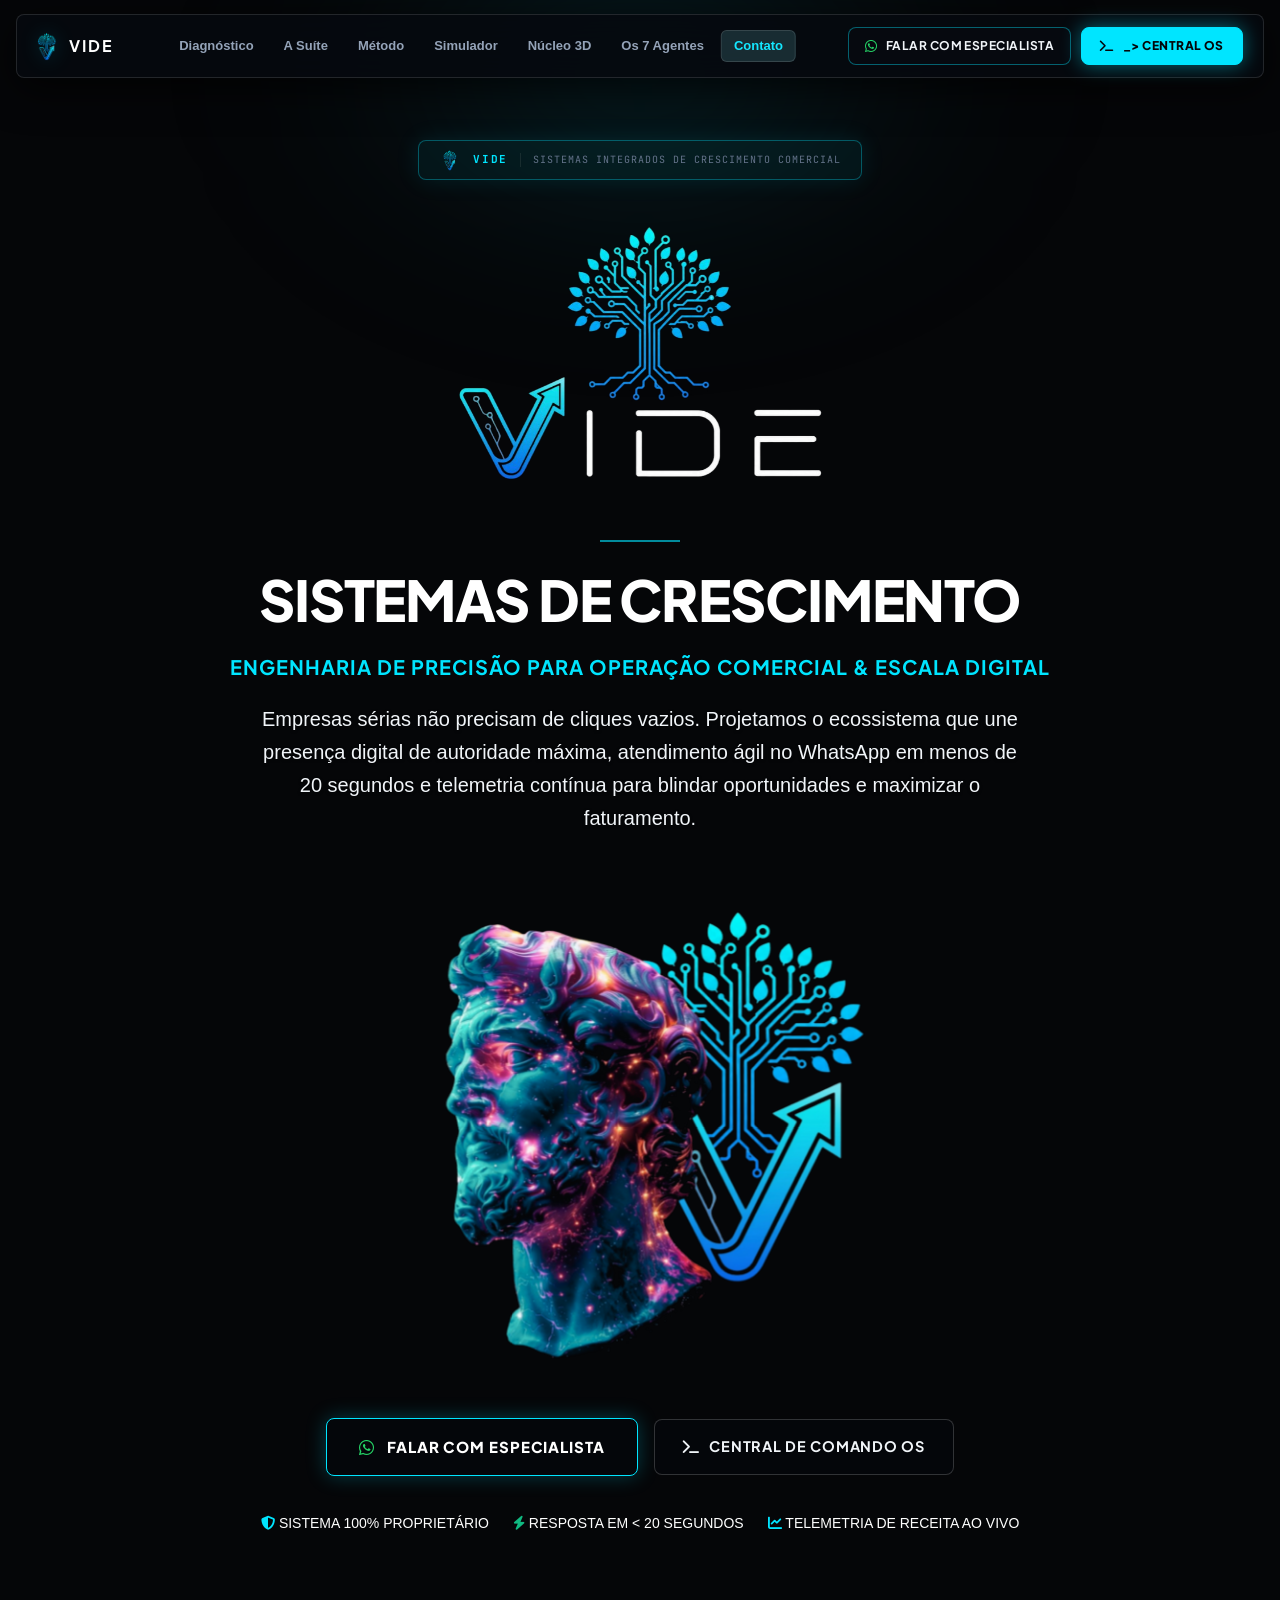
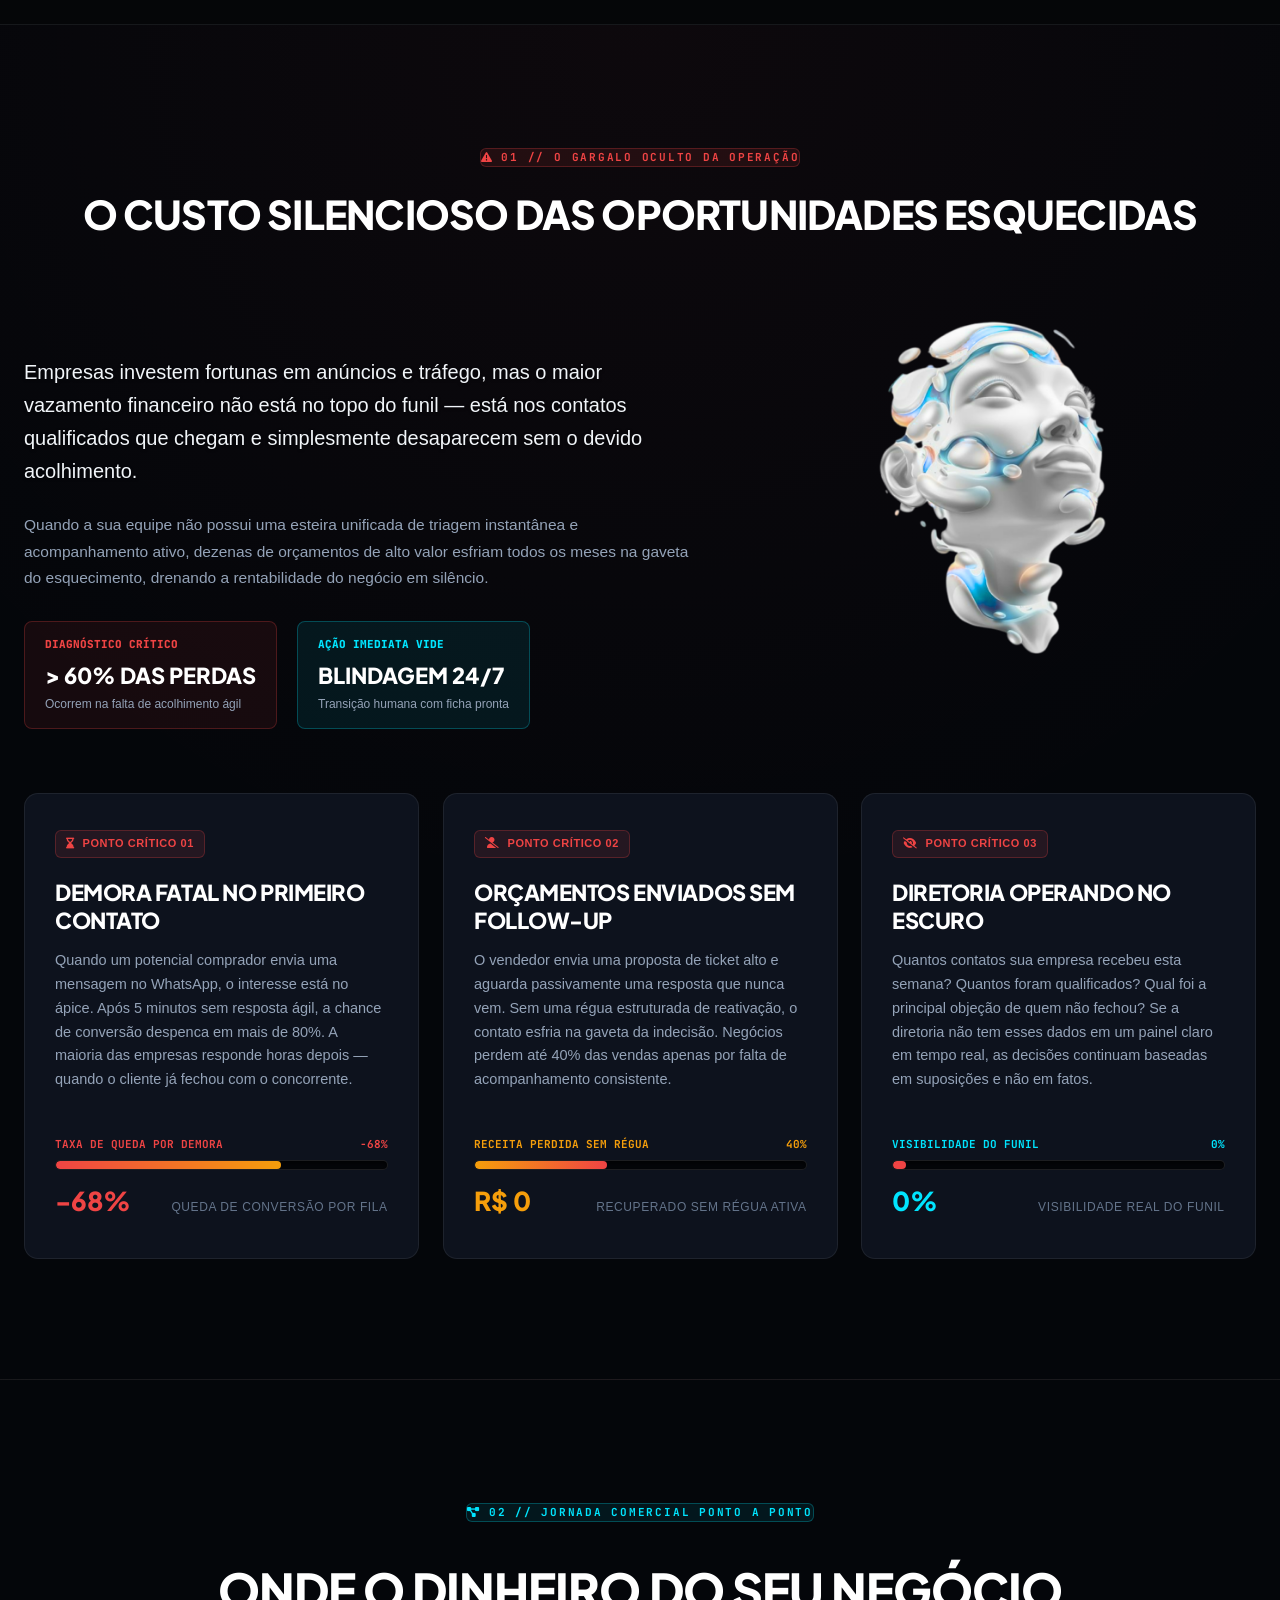
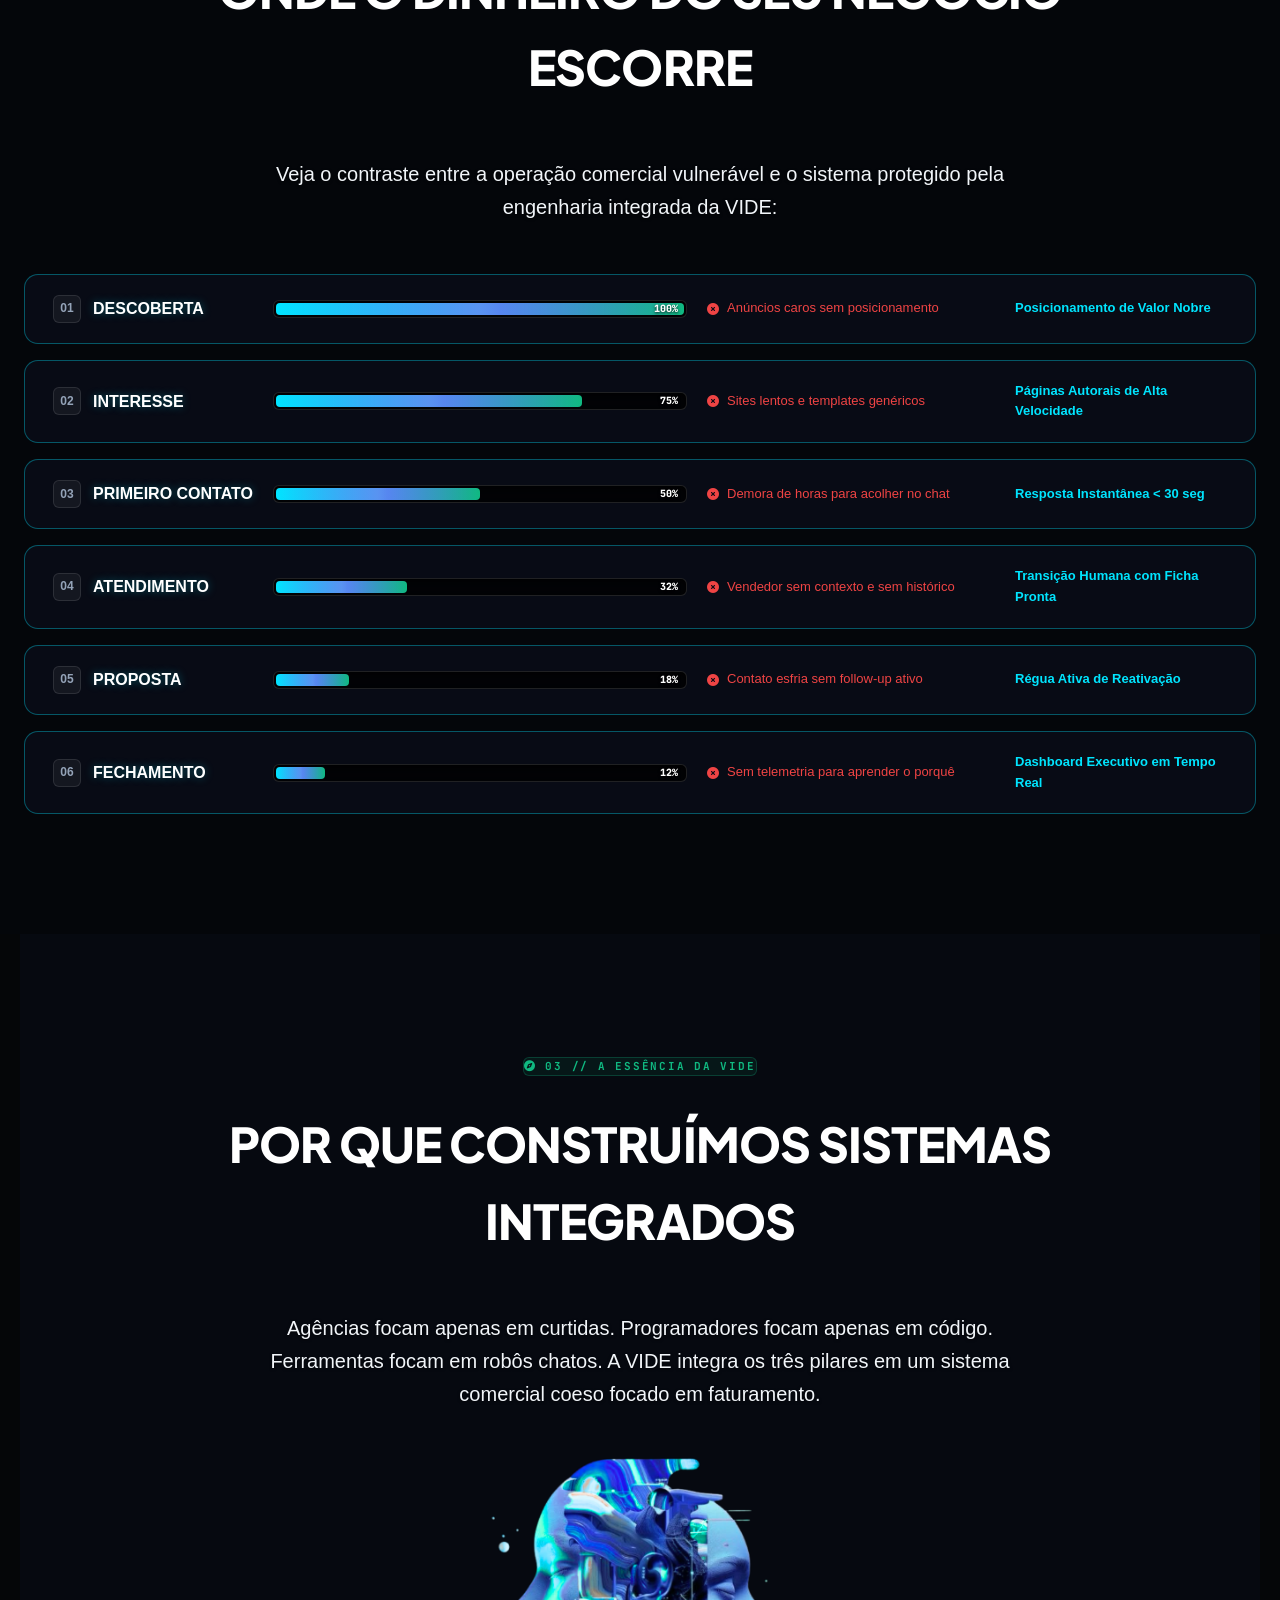
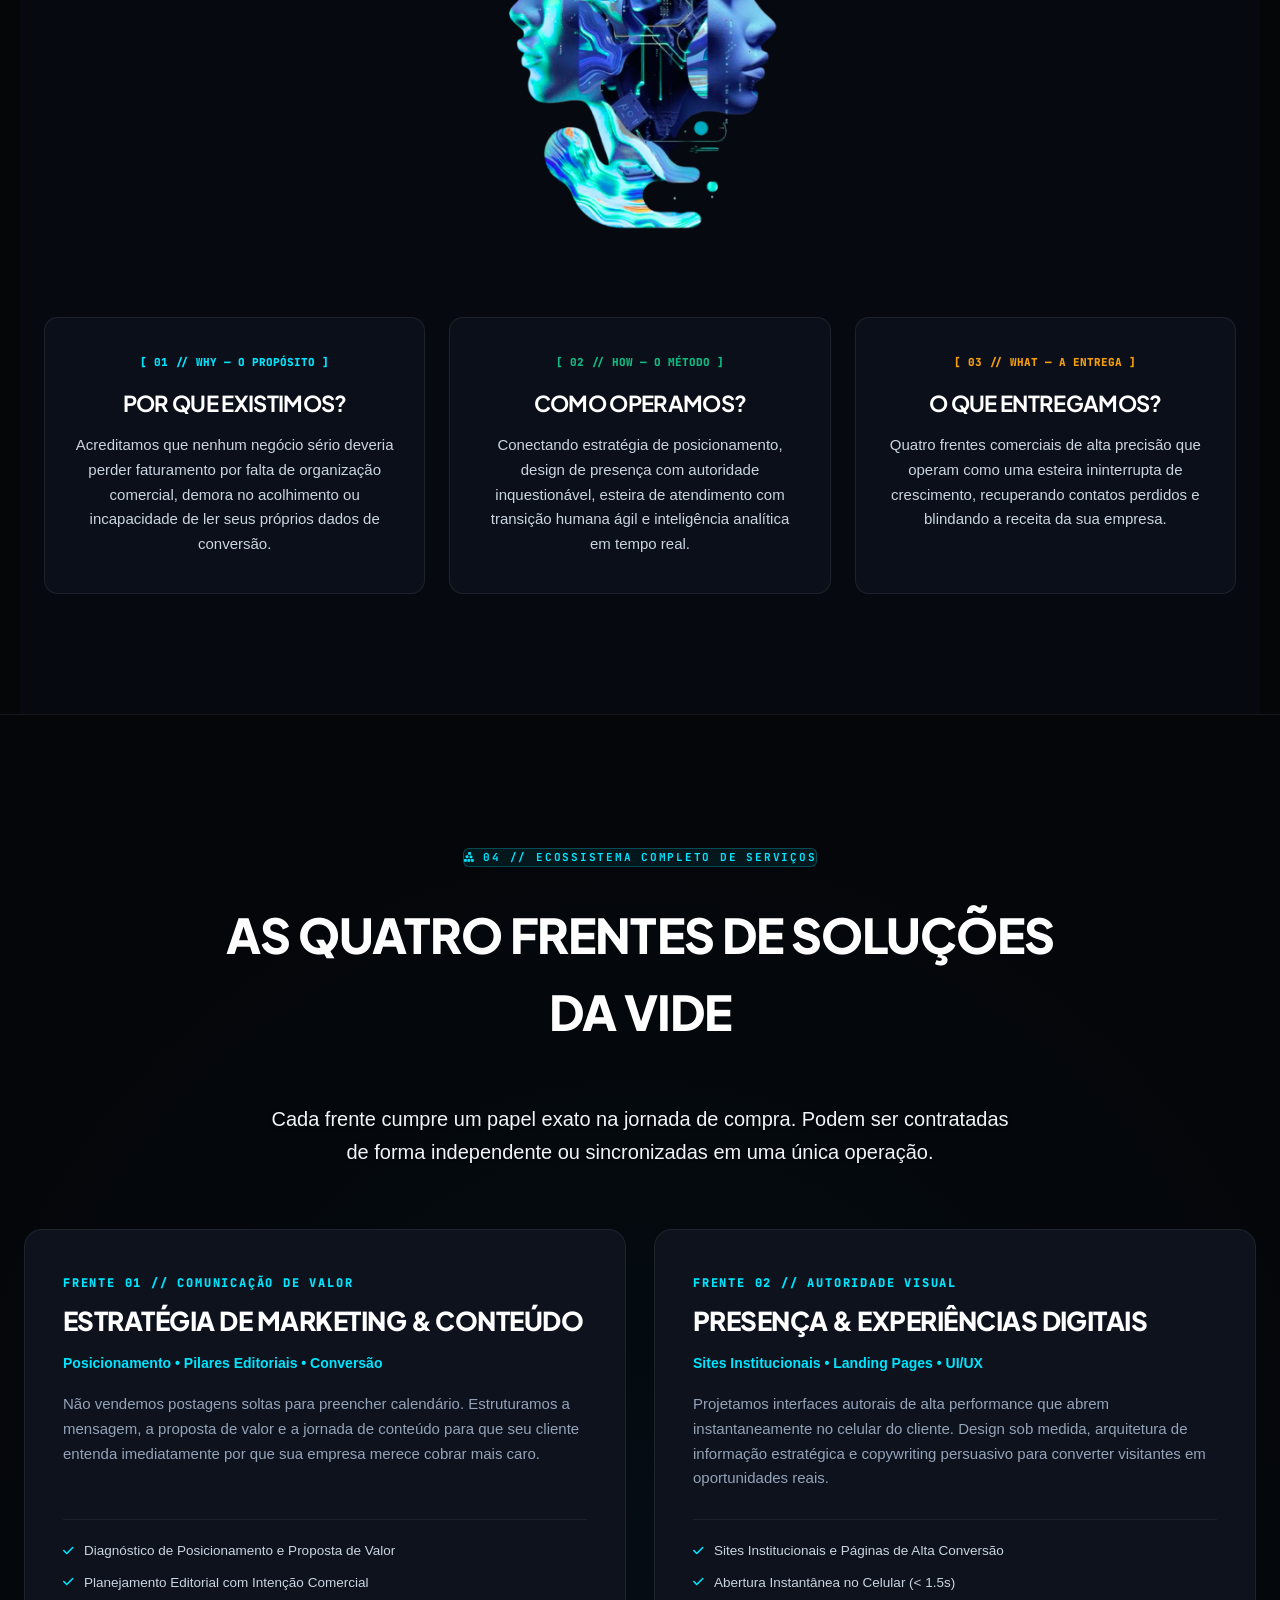
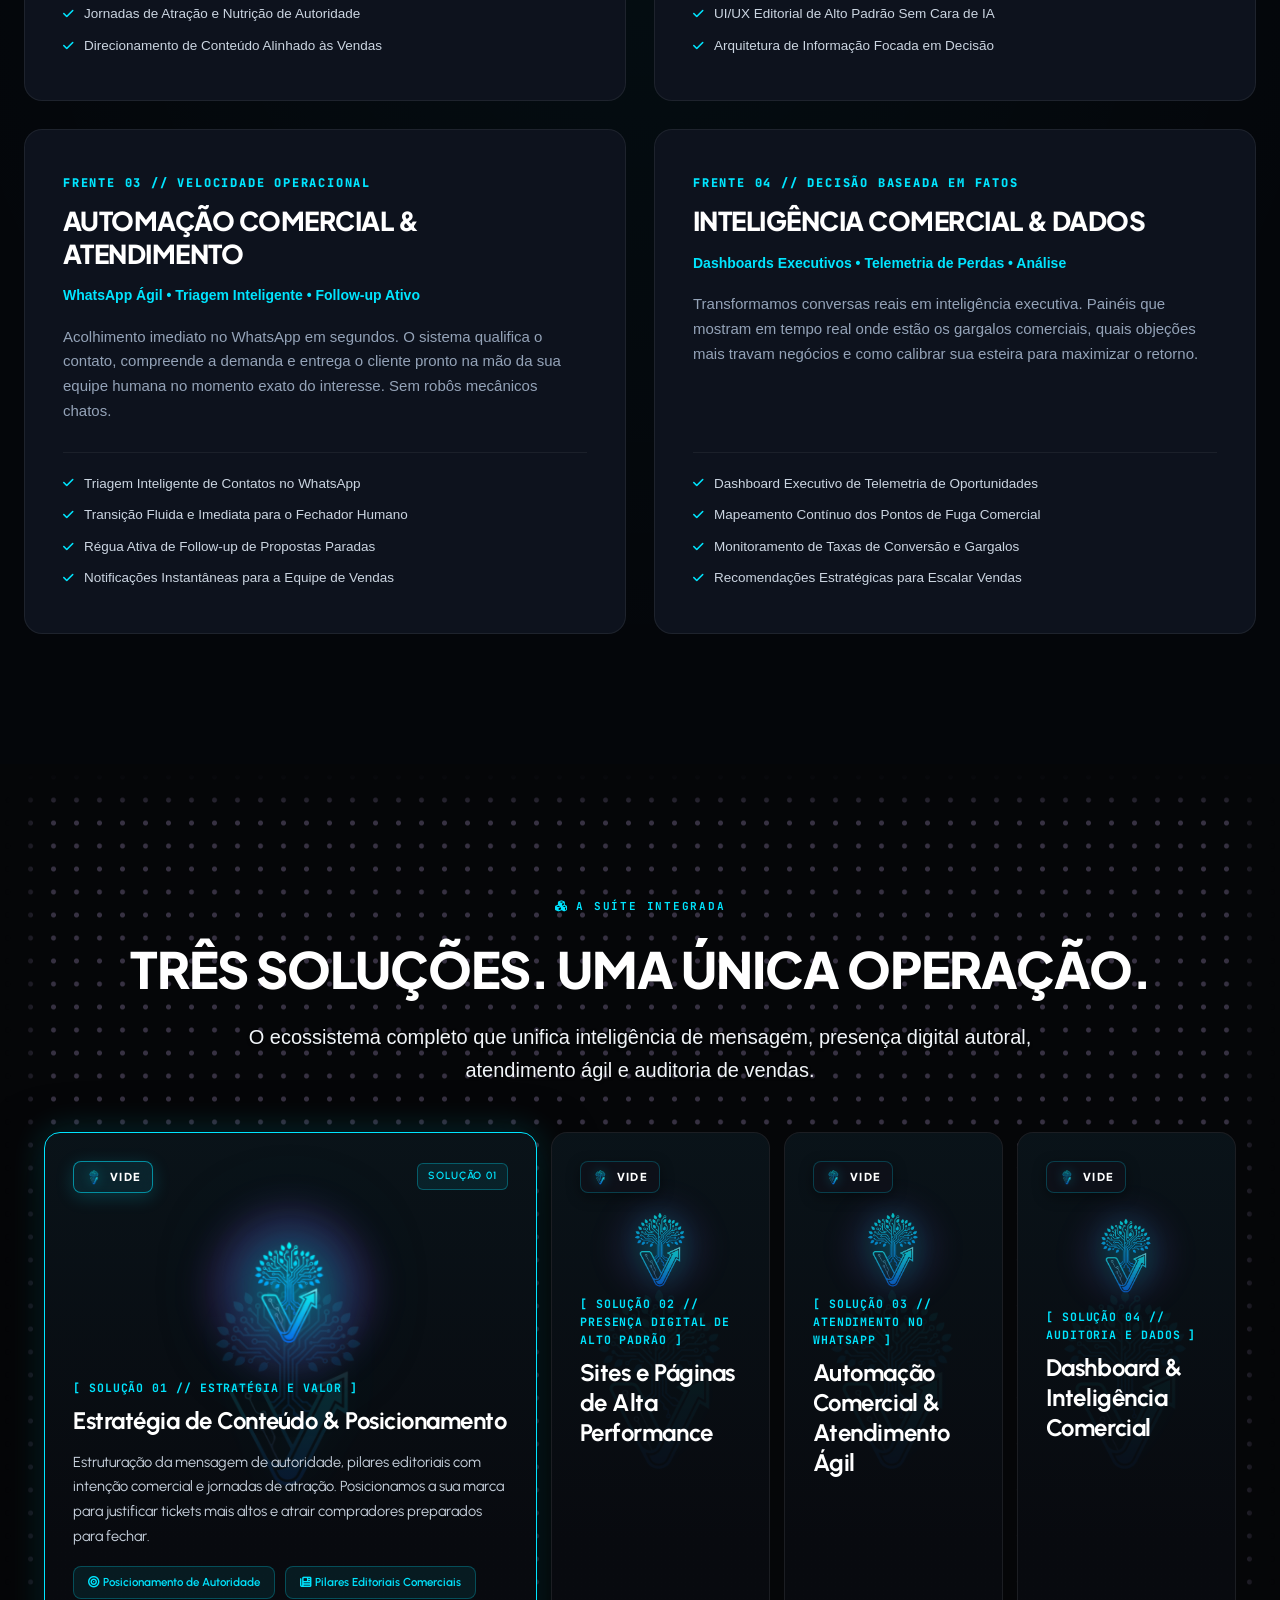
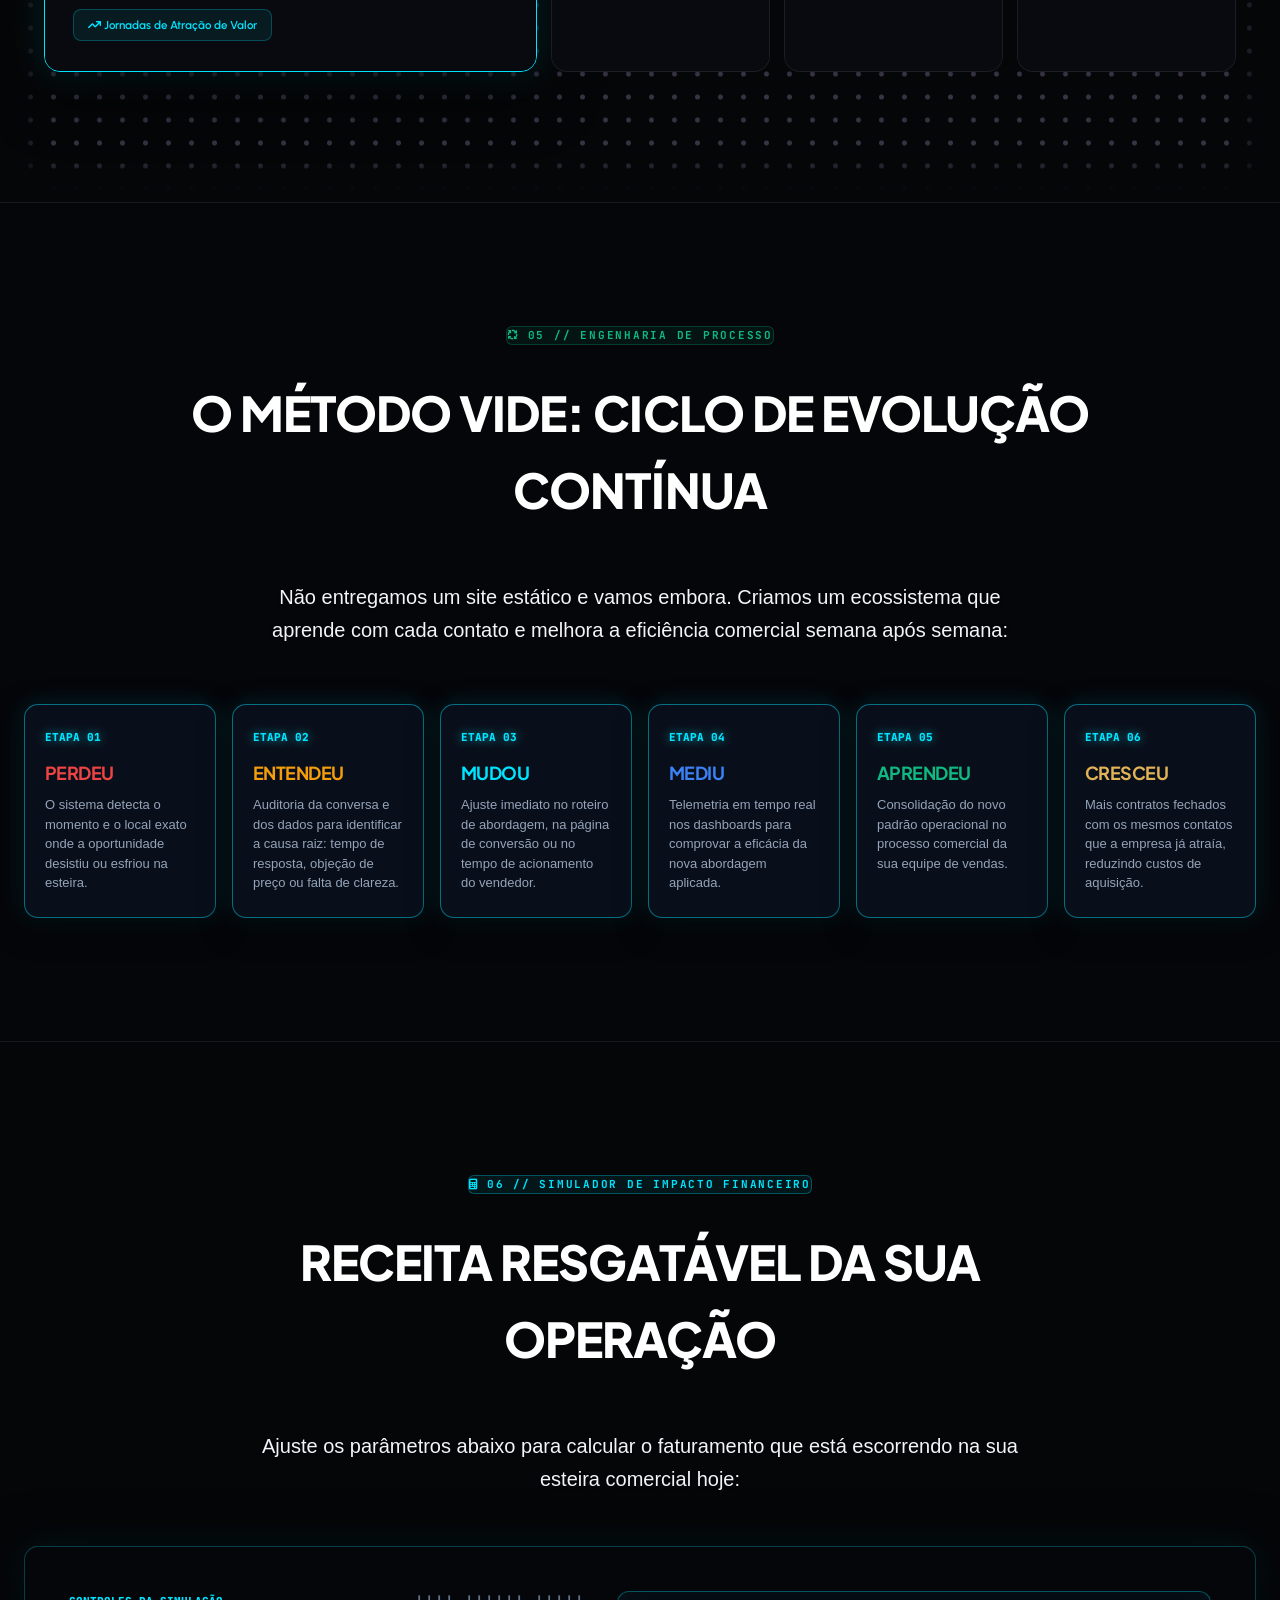
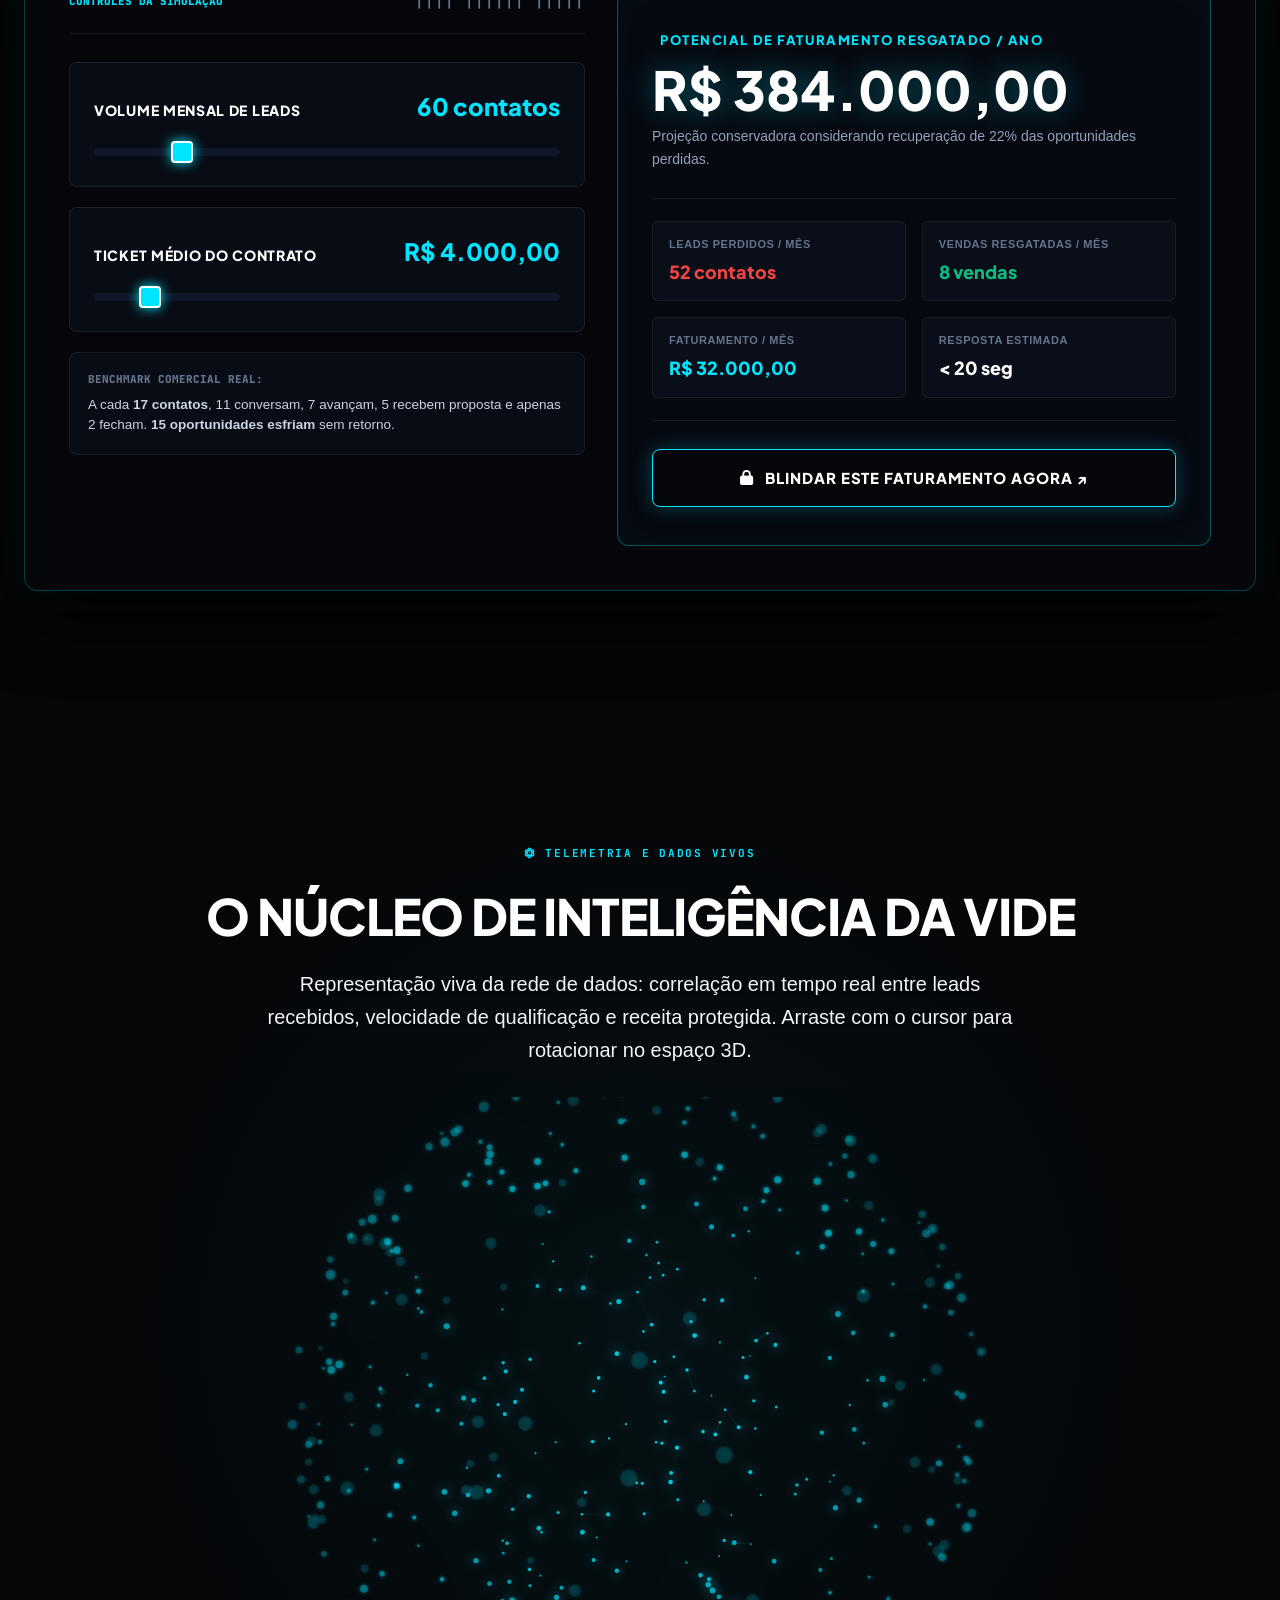
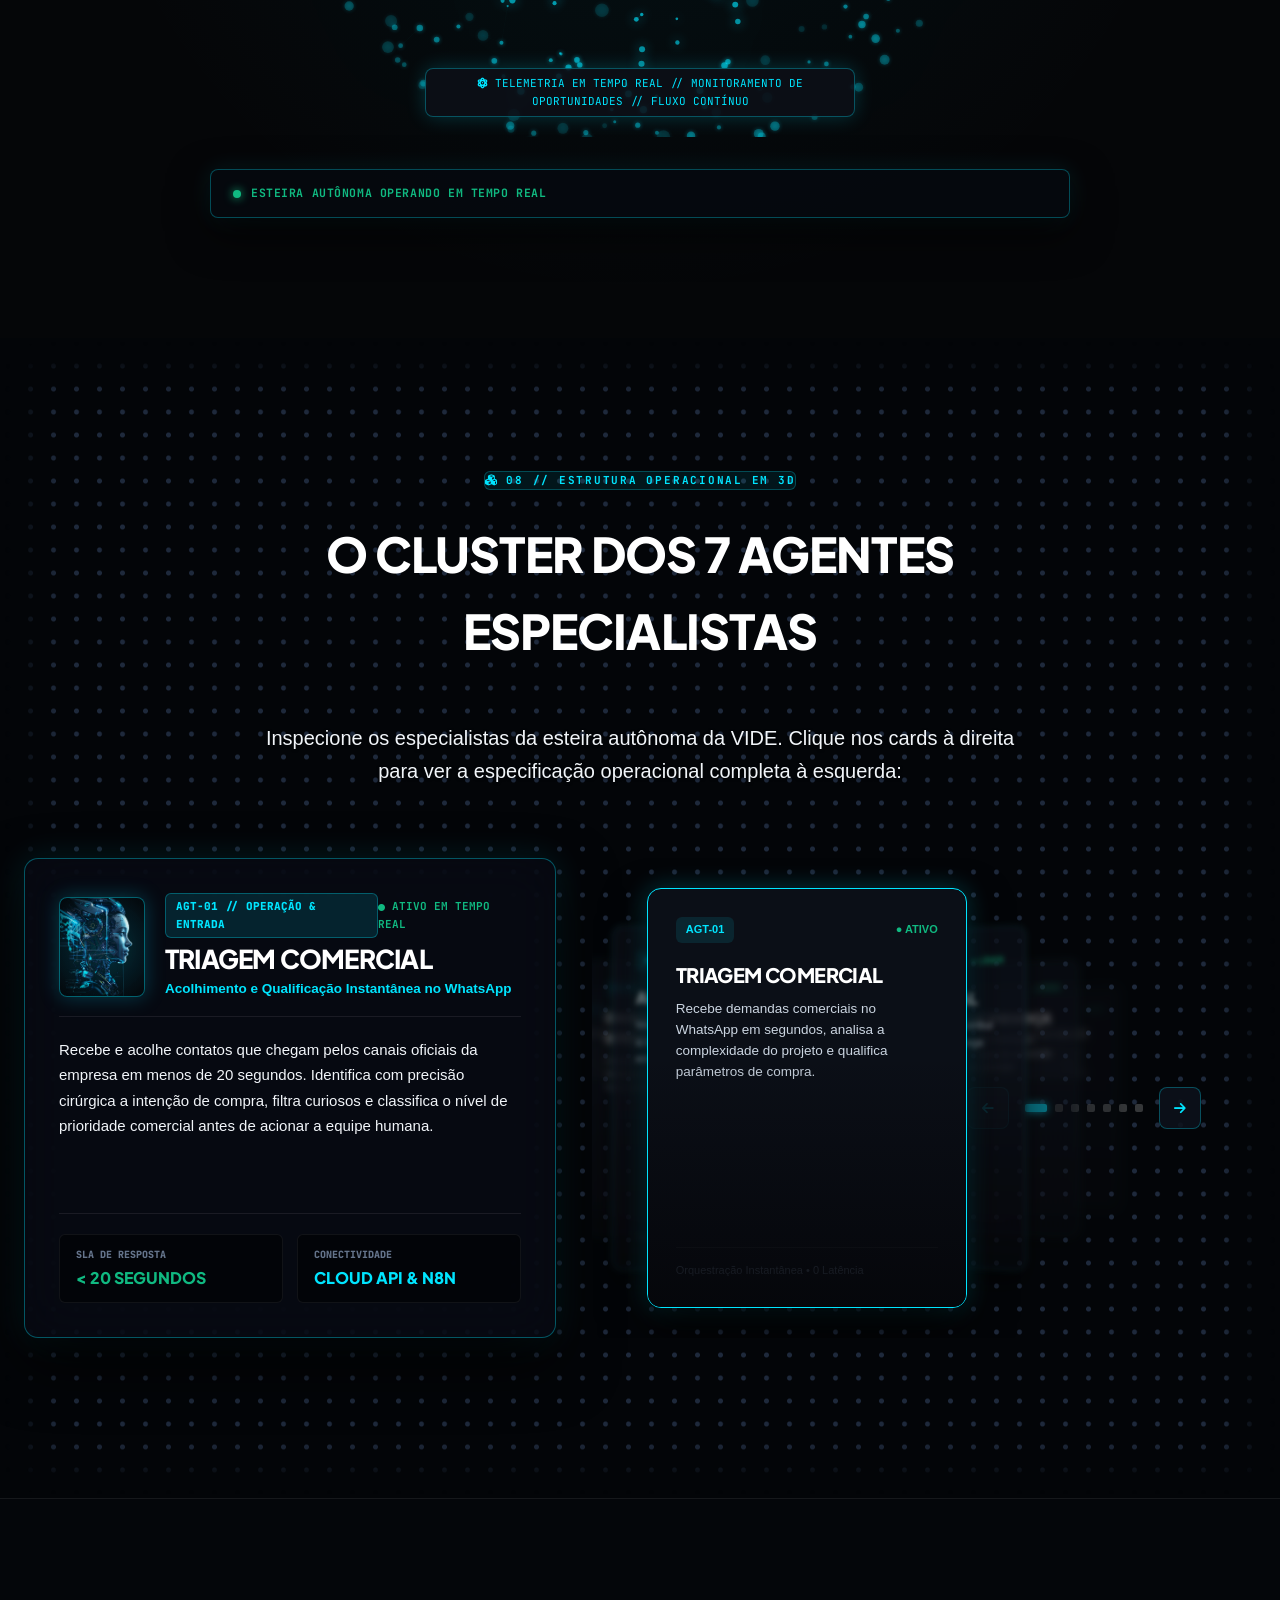
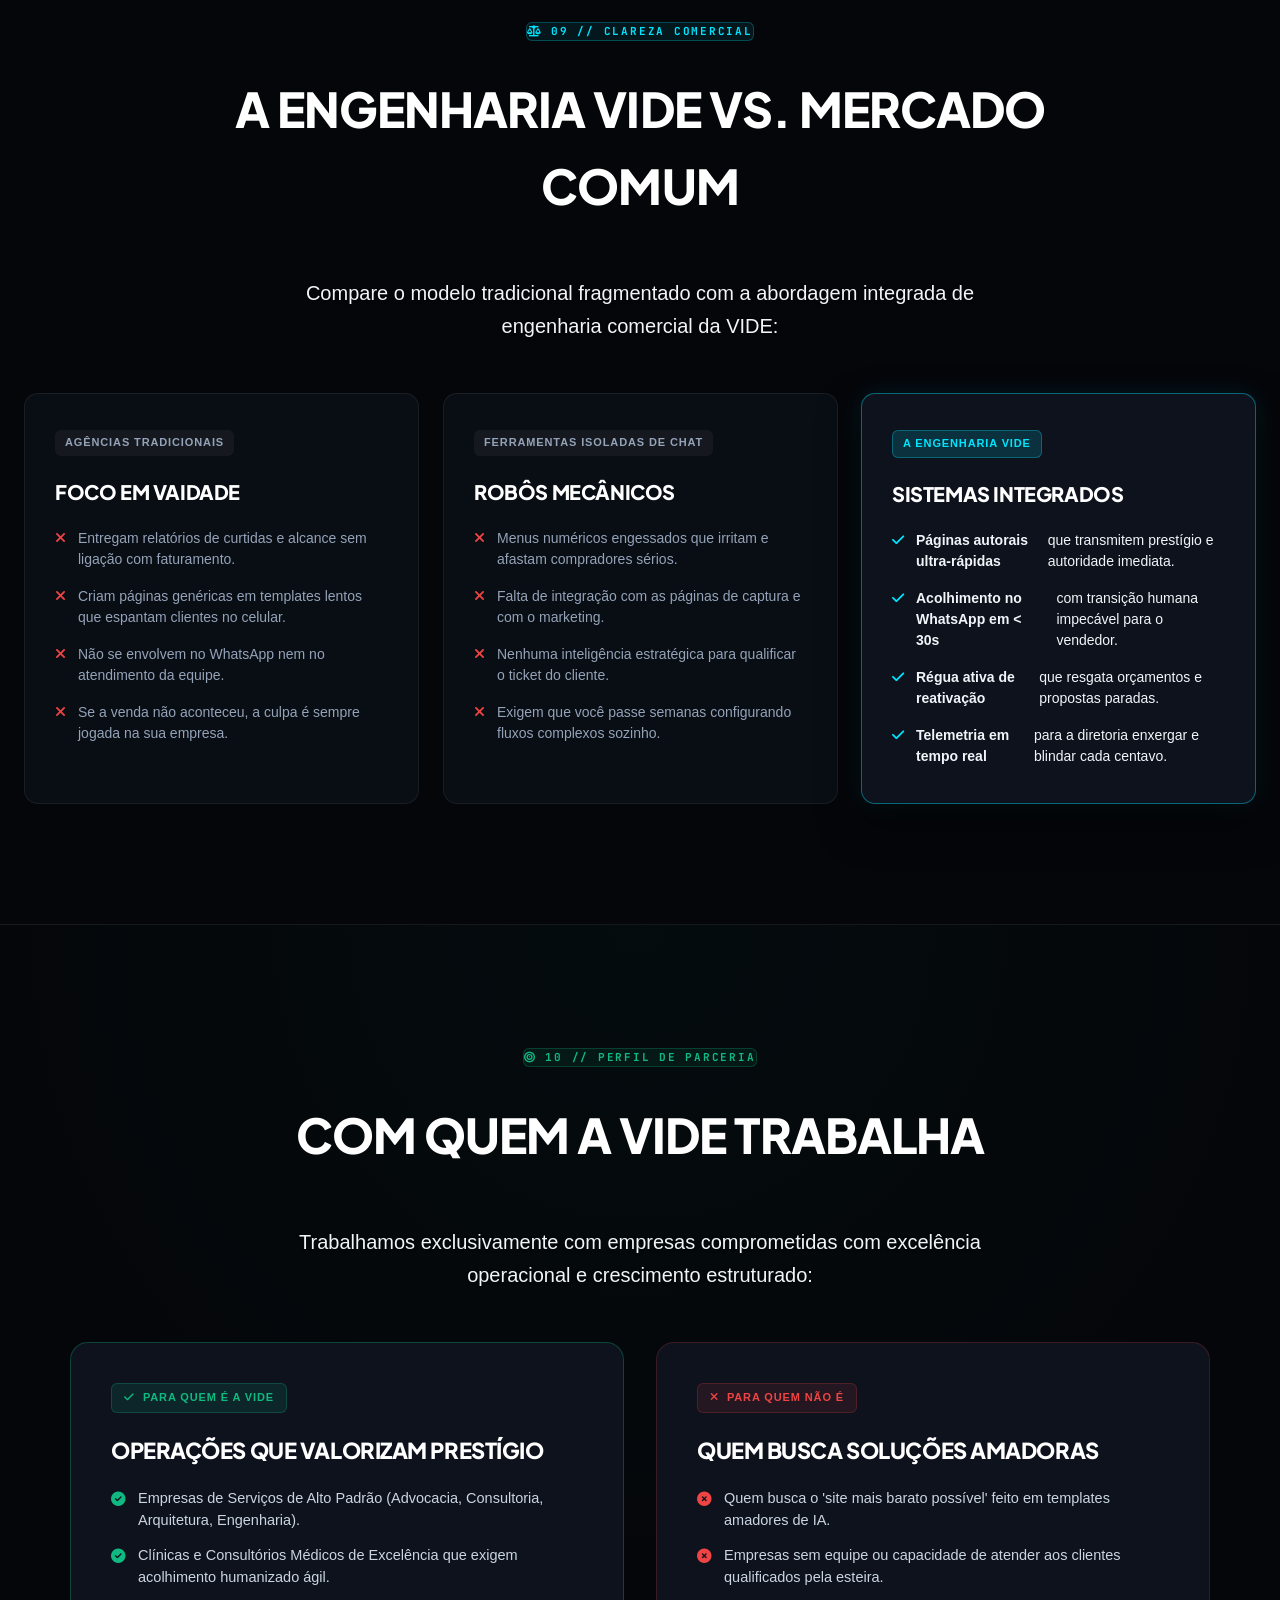
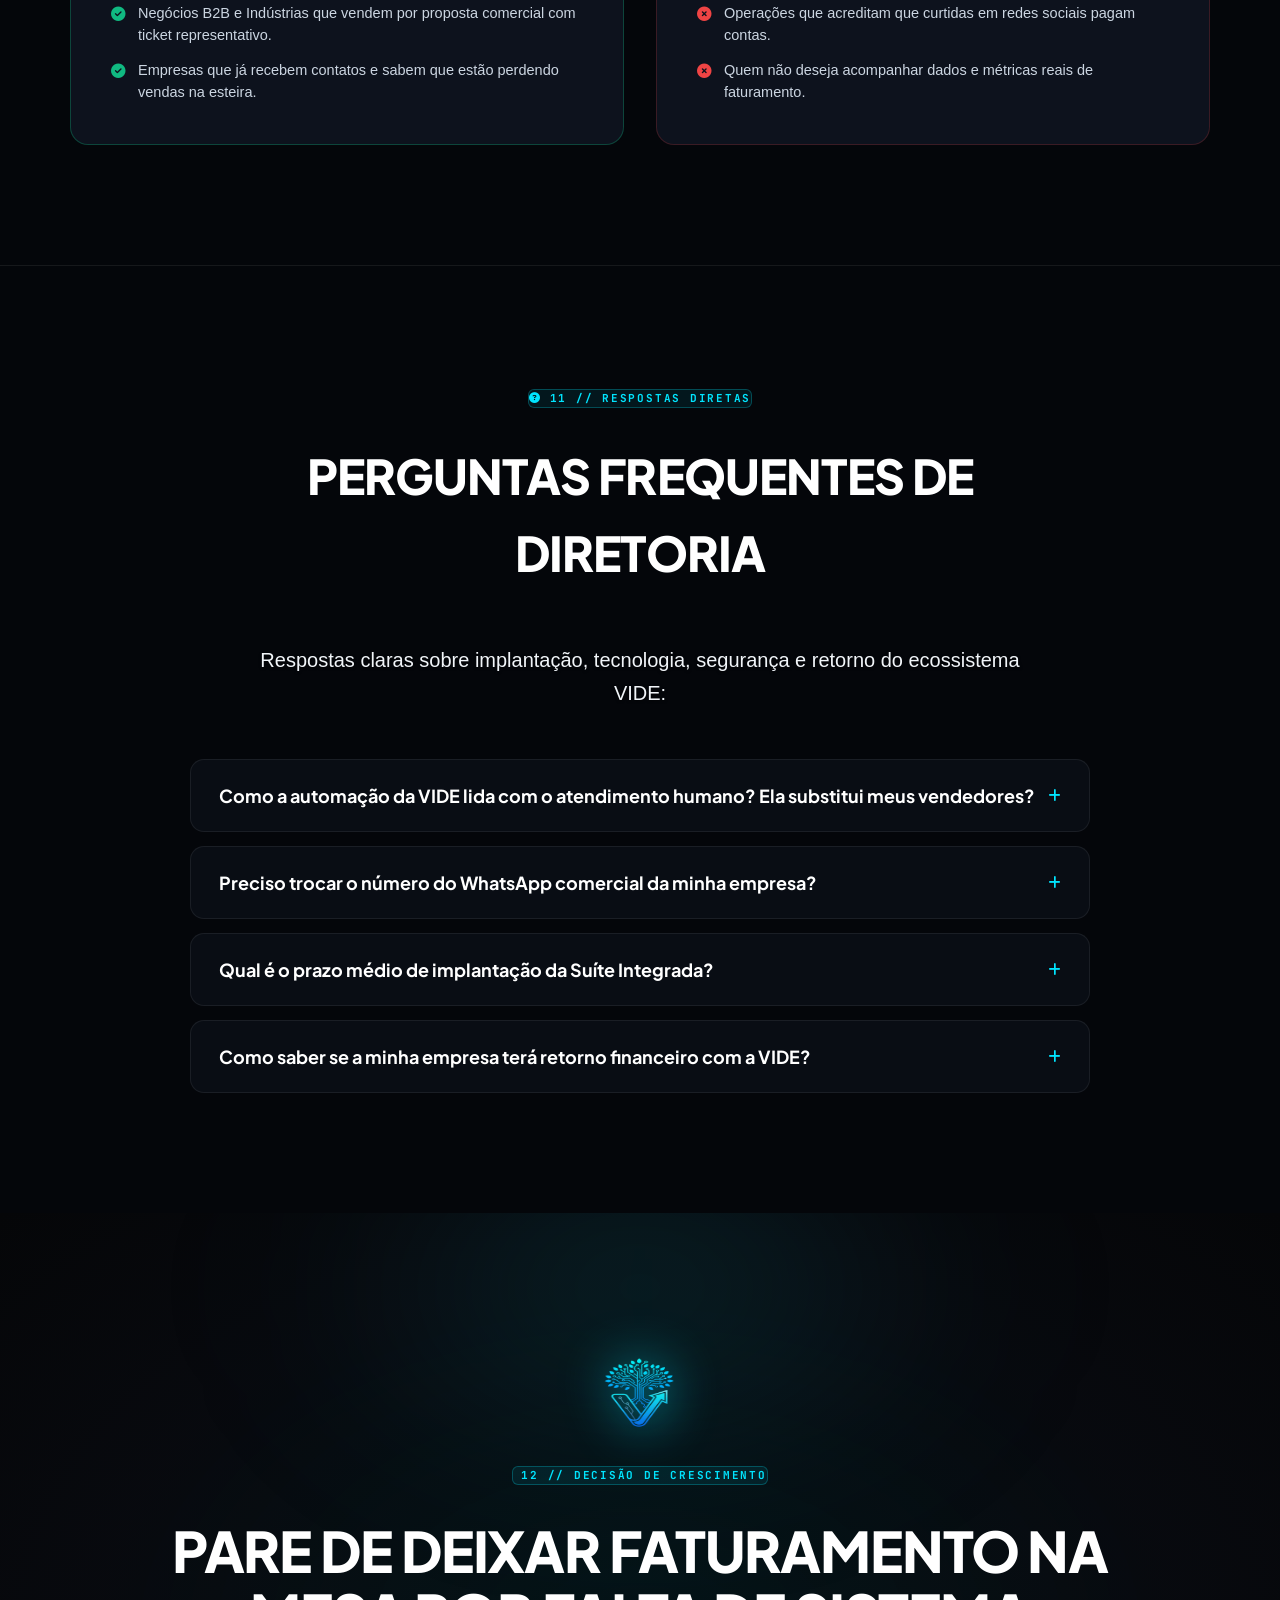
==== commit 5b8b4ae4: "Add files via upload" ====
--- a/index.html
+++ b/index.html
@@ -1,17 +1,27 @@
-﻿<!DOCTYPE html>
+<!DOCTYPE html>
 <html lang="pt-BR">
 <head>
     <meta charset="UTF-8">
     <meta name="viewport" content="width=device-width, initial-scale=1.0">
-    <title>VIDE — Sistemas de Crescimento Comercial & Inteligência Digital</title>
-    <meta name="description" content="Engenharia comercial para operações que buscam autoridade e vendas. Presença digital de alto padrão, atendimento ágil no WhatsApp e inteligência para estancar a perda de clientes.">
-    <!-- Fontshare Luxury Fonts: Cabinet Grotesk & General Sans (Bespoke Editorial) -->
+    <title>VIDE — SISTEMAS DE CRESCIMENTO COMERCIAL & INTELIGÊNCIA DIGITAL</title>
+    <meta name="description" content="A VIDE identifica onde oportunidades comerciais são perdidas e projeta sistemas integrados de presença digital de alto padrão, automação ágil no WhatsApp e inteligência de dados.">
+
+    <!-- Tipografia Editorial de Alto Padrão (Fontshare & Google Fonts) -->
     <link href="https://api.fontshare.com/v2/css?f[]=cabinet-grotesk@800,700,600,500,400&f[]=general-sans@600,500,400&display=swap" rel="stylesheet">
-    <!-- Google Fonts Fallbacks: Urbanist & Sora -->
-    <link rel="preconnect" href="https://fonts.googleapis.com">
-    <link rel="preconnect" href="https://fonts.gstatic.com" crossorigin>
-    <link href="https://fonts.googleapis.com/css2?family=Sora:wght@400;500;600;700;800&family=Urbanist:ital,wght@0,400;0,500;0,600;0,700;0,800;1,400&display=swap" rel="stylesheet">
+    <link rel="preconnect" href="https://fonts.gstatic.com">
+    <link href="https://fonts.googleapis.com/css2?family=JetBrains+Mono:wght@400;500;700;800&family=Plus+Jakarta+Sans:wght@700;800;900&family=Sora:wght@700;800&display=swap" rel="stylesheet">
     <link rel="stylesheet" href="https://cdnjs.cloudflare.com/ajax/libs/font-awesome/6.4.0/css/all.min.css">
+
+    <!-- Estilos de Motores e Componentes Visuais Modernos (Zero Pílulas) -->
+    <link rel="stylesheet" href="DotGrid.css?v=10.5">
+    <link rel="stylesheet" href="DepthCarousel.css?v=10.5">
+    <link rel="stylesheet" href="ChromaGrid.css?v=10.5">
+    <link rel="stylesheet" href="MagicBento.css?v=10.5">
+    <link rel="stylesheet" href="DitherVeil.css?v=10.5">
+    <link rel="stylesheet" href="GlassSurface.css?v=10.5">
+    <link rel="stylesheet" href="GooeyNav.css?v=10.5">
+    <link rel="stylesheet" href="estilos_institucional.css?v=10.5">
+
     <!-- Fallback Automático para GitHub Pages e Servidores Estáticos -->
     <script>
     window.addEventListener('error', function(e) {
@@ -37,944 +47,1344 @@
         }
     }, true);
     </script>
-    <link rel="stylesheet" href="Orb.css?v=8.6">
-    <link rel="stylesheet" href="DotGrid.css?v=8.6">
-    <link rel="stylesheet" href="ScrollExpand.css?v=8.6">
-    <link rel="stylesheet" href="CircularCarousel.css?v=8.6">
-    <link rel="stylesheet" href="ScrollStack.css?v=8.6">
-    <link rel="stylesheet" href="estilos_institucional.css?v=8.6">
 </head>
-<body>
-
-    <!-- Barra de Progresso Superior de Rolagem (Scroll Progress) -->
+<body class="theme-obsidian-luxury">
+
+    <!-- Barra Superior de Progresso de Leitura -->
     <div class="scroll-progress-bar" id="scroll-progress-bar"></div>
 
     <!-- =====================================================================
-     * 1. BARRA DE NAVEGAÇÃO // MORPHIC NAVBAR (PADRÃO LUXURY TECH)
+     * CABEÇALHO / NAVBAR ELEVADA VIDE (Com Botões Perfeitamente Alinhados)
      * ===================================================================== -->
     <header class="morphic-navbar-container" id="morphic-navbar">
-        <!-- Logo Oficial com Árvore Preservada -->
+        <!-- Logo Oficial com Árvore e Flecha VIDE -->
         <a href="#" class="morphic-brand-link">
-            <img src="logo_vide_emblema.png" alt="VIDE — Emblema da Árvore" class="morphic-logo-img" onerror="if(!this.dataset.retry){this.dataset.retry=1;this.src='assets/img/logo_vide_emblema.png';}">
+            <img src="logo_vide_emblema.png" alt="VIDE — Emblema Oficial" class="morphic-logo-img" onerror="this.src='logo_vide_emblema.png'">
             <span class="morphic-brand-title">VIDE</span>
         </a>
 
-        <!-- Trilho de Links com Indicador Magnético Morphic -->
-        <nav class="morphic-nav-track" id="morphic-track">
-            <div class="morphic-pill-indicator" id="morphic-pill"></div>
-            <li class="morphic-nav-item"><a href="#paradoxo" class="morphic-nav-link">Diagnóstico</a></li>
-            <li class="morphic-nav-item"><a href="#solucoes" class="morphic-nav-link">As 3 Soluções</a></li>
-            <li class="morphic-nav-item"><a href="#diferencial" class="morphic-nav-link">Diferencial VIDE</a></li>
-            <li class="morphic-nav-item"><a href="#arquitetura" class="morphic-nav-link">Os 7 Agentes</a></li>
-            <li class="morphic-nav-item"><a href="#convite" class="morphic-nav-link">Contato</a></li>
-        </nav>
-
-        <!-- Ações Direitas do Header: Conversão Imediata + Acesso Seguro Central OS -->
-        <div class="morphic-nav-acoes">
-            <a href="#convite" class="btn-header-cta">
-                <i class="fab fa-whatsapp"></i> <span>Falar com Especialista</span>
+        <!-- Trilho de Links com Navegação Precisa (Sem Pílulas) -->
+        <div class="morphic-nav-track" id="nav-track">
+            <div class="morphic-pill-indicator" id="nav-pill" style="border-radius: 6px !important;"></div>
+            <a href="#problema" class="morphic-nav-link active">Diagnóstico</a>
+            <a href="#solucoes" class="morphic-nav-link">A Suíte</a>
+            <a href="#metodo" class="morphic-nav-link">Método</a>
+            <a href="#simulador" class="morphic-nav-link">Simulador</a>
+            <a href="#inteligencia" class="morphic-nav-link">Núcleo 3D</a>
+            <a href="#agentes-depth" class="morphic-nav-link">Os 7 Agentes</a>
+            <a href="#convite" class="morphic-nav-link">Contato</a>
+        </div>
+
+        <!-- Ações do Topo: Atendimento Humano & Central de Comando (Zero Desconfiguração) -->
+        <div class="morphic-nav-actions">
+            <a href="https://wa.me/5511999999999?text=Ol%C3%A1%2C%20gostaria%20de%20solicitar%20um%20diagn%C3%B3stico%20comercial%20da%20VIDE" target="_blank" class="nav-btn-secondary">
+                <i class="fab fa-whatsapp" style="font-size: 14px; color: #25D366;"></i>
+                <span>Falar com Especialista</span>
             </a>
-            <button type="button" class="btn-header-terminal" id="btn-header-central-os" onclick="abrirCockpitExecutivo(event)" title="Central de Comando Executiva">
-                <i class="fas fa-terminal"></i> Central OS
-            </button>
+            <a href="central_de_comando.html" class="nav-btn-primary">
+                <i class="fas fa-terminal" style="font-size: 12px;"></i>
+                <span>_> Central OS</span>
+            </a>
         </div>
     </header>
 
-    <!-- =====================================================================
-     * 2. ATO I: ABERTURA MONUMENTAL // HERO CINEMATOGRÁFICO EQUILIBRADO
-     * ===================================================================== -->
-    <section class="secao-hero-cinematica">
-        <!-- Orb Livre como Fundo da Tela no Mesmo Plano do Título (Sem Moldura) -->
-        <div class="hero-orb-background-livre" id="hero-orb-container" aria-hidden="true"></div>
-
-        <!-- Luz Ambiental Aurora -->
-        <div class="luz-aurora-topo"></div>
-
-        <!-- Badge com a Árvore Oficial da VIDE -->
-        <div class="hero-badge-marca anim-fade-up">
-            <img src="logo_vide_emblema.png" alt="Árvore VIDE" class="hero-badge-tree" onerror="if(!this.dataset.retry){this.dataset.retry=1;this.src='assets/img/logo_vide_emblema.png';}">
-            <span class="hero-badge-text">VIDE</span>
-            <span class="hero-badge-div"></span>
-            <span class="hero-badge-sub">ENGENHARIA COMERCIAL</span>
-        </div>
-
-        <!-- Logo Monumental Oficial da VIDE em PNG Transparente com Efeito de Glow -->
-        <div class="hero-logo-monumental-wrap anim-fade-up">
-            <div class="hero-logo-aura-glow"></div>
-            <img src="logo_vide_monumental.png" alt="VIDE — Sistemas de Crescimento Comercial" class="hero-logo-monumental-img" onerror="if(!this.dataset.retry){this.dataset.retry=1;this.src='assets/img/logo_vide_monumental.png';}">
-        </div>
-
-        <!-- Headline: SISTEMAS DE CRESCIMENTO com Efeito Decodificador e Interação -->
-        <h1 class="hero-headline-principal anim-fade-up" id="hero-headline-sistemas" title="Passe o cursor sobre as letras para decodificar">
-            <span class="destaque-sistemas"><span class="tech-char" data-color="#00E5FF">S</span><span class="tech-char" data-color="#00E5FF">I</span><span class="tech-char" data-color="#00E5FF">S</span><span class="tech-char" data-color="#00E5FF">T</span><span class="tech-char" data-color="#00E5FF">E</span><span class="tech-char" data-color="#00E5FF">M</span><span class="tech-char" data-color="#00E5FF">A</span><span class="tech-char" data-color="#00E5FF">S</span></span> <span class="destaque-crescimento"><span class="tech-char" data-color="#FFFFFF">D</span><span class="tech-char" data-color="#FFFFFF">E</span> <span class="tech-char" data-color="#FFFFFF">C</span><span class="tech-char" data-color="#FFFFFF">R</span><span class="tech-char" data-color="#FFFFFF">E</span><span class="tech-char" data-color="#FFFFFF">S</span><span class="tech-char" data-color="#FFFFFF">C</span><span class="tech-char" data-color="#FFFFFF">I</span><span class="tech-char" data-color="#FFFFFF">M</span><span class="tech-char" data-color="#FFFFFF">E</span><span class="tech-char" data-color="#FFFFFF">N</span><span class="tech-char" data-color="#FFFFFF">T</span><span class="tech-char" data-color="#FFFFFF">O</span></span>
-        </h1>
-
-        <!-- Subline Rotativa Dinâmica -->
-        <div class="hero-subline-rotativa anim-fade-up">
-            <span class="subline-prefixo">Engenharia de precisão para</span>
-            <div class="capsula-texto-rotativo" id="capsula-texto-rotativo">
-                <span class="texto-rotativo-item" id="texto-rotativo-alvo">Experiências Digitais</span>
-            </div>
-        </div>
-
-        <!-- Subtítulo de Autoridade -->
-        <p class="hero-subtitulo anim-fade-up">
-            Empresas sérias não precisam de mais cliques vazios. Projetamos o ecossistema que une presença digital de autoridade, atendimento ágil no WhatsApp e auditoria contínua para estancar a perda de oportunidades e aumentar o faturamento.
-        </p>
-
-        <!-- Ação Central Nobre: Conversão Comercial Direta + Navegação de Soluções -->
-        <div class="hero-cta-container anim-fade-up">
-            <a href="#convite" class="btn-hero-primary">
-                <i class="fab fa-whatsapp"></i>
-                <span>Solicitar Diagnóstico Comercial</span>
-            </a>
-            <a href="#solucoes" class="btn-hero-secondary">
-                <i class="fas fa-layer-group"></i>
-                <span>Conhecer as 3 Soluções</span>
-            </a>
-        </div>
-    </section>
-
-    <!-- =====================================================================
-     * 3. ATO II: O DIAGNÓSTICO OPERACIONAL // OS DOIS PONTOS CEGOS (REORGANIZADO)
-     * ===================================================================== -->
-    <section class="secao-diagnostico-operacional" id="paradoxo">
-        <div class="diagnostico-header anim-fade-up">
-            <span class="marcador-etapa-cinematico">
-                <i class="fas fa-microscope"></i> O DIAGNÓSTICO OPERACIONAL
-            </span>
-            <h2 class="diagnostico-titulo">
-                Onde as Operações Tradicionais Perdem Faturamento em Silêncio
-            </h2>
-            <p class="diagnostico-subtitulo">
-                Auditorias de funil e benchmarks do setor revelam que a estagnação de vendas quase nunca é falha do produto, mas de gargalos invisíveis nos dois momentos mais sensíveis da jornada de compra.
-            </p>
-        </div>
-
-        <!-- ScrollExpand (React Bits) // O Quadro Expansível Unificado com os 2 Pontos Cegos de Diagnóstico -->
-        <div class="scroll-expand-container" id="scroll-expand-wrapper">
-            <div class="scroll-expand-frame">
-                <img src="diagnostico_hero.svg" alt="Telemetria de Diagnóstico VIDE" class="scroll-expand-media" onerror="if(!this.dataset.retry){this.dataset.retry=1;this.src='assets/img/diagnostico_hero.svg';}">
-                <div class="scroll-expand-scrim"></div>
-
-                <div class="scroll-expand-content grade-diagnostico-dupla">
-                    <!-- Card 1: O Paradoxo do Tráfego -->
-                    <div class="card-diagnostico anim-fade-up">
-                        <div class="card-diag-topo">
-                            <span class="card-diag-badge">
-                                <i class="fas fa-arrow-trend-down"></i> [ 01. O PARADOXO DO TRÁFEGO ]
-                            </span>
-                            <h3 class="card-diag-frase">
-                                Agências tradicionais vendem cliques. O seu negócio precisa de <span style="color: var(--cyan-core);">clientes que compram</span>.
-                            </h3>
-                            <p class="card-diag-explicacao">
-                                De nada adianta investir em anúncios se o contato chega a uma página lenta ou a um WhatsApp sem processo estruturado, onde aguarda horas por um orçamento frio.
-                            </p>
-                        </div>
-                        <div class="card-diag-metrica-box">
-                            <div class="card-diag-metrica-icone">
-                                <i class="fas fa-hourglass-half"></i>
+    <main id="conteudo-principal">
+
+        <!-- =====================================================================
+         * 01 — HERO CINEMATOGRÁFICO DE ALTO IMPACTO (CENTRALIZADO & BUSTO LOGO ABAIXO DO TEXTO)
+         * ===================================================================== -->
+        <section class="secao-hero-cinematica" id="hero" style="min-height: 94vh; display: flex; align-items: center; justify-content: center; position: relative; padding: 140px 24px 90px 24px; overflow: hidden;">
+
+            <!-- Luzes de Ambiente Aurora no Topo -->
+            <div class="luz-aurora-topo"></div>
+
+            <!-- Palco Centralizado Principal -->
+            <div class="hero-central-stage">
+
+                <!-- Badge Superior Oficial com Emblema da Árvore VIDE (CENTRALIZADO) -->
+                <div class="hero-badge-marca scroll-reveal" style="border-radius: 8px !important; margin: 0 auto 26px auto; display: inline-flex; align-items: center;">
+                    <img src="logo_vide_emblema.png" alt="Árvore VIDE" class="hero-badge-tree" onerror="this.src='logo_vide_emblema.png'" style="filter: none !important;">
+                    <span class="hero-badge-text">VIDE</span>
+                    <span class="hero-badge-div"></span>
+                    <span class="hero-badge-sub">SISTEMAS INTEGRADOS DE CRESCIMENTO COMERCIAL</span>
+                </div>
+
+                <!-- Logo Monumental da VIDE (CENTRALIZADO COM ESPAÇAMENTO AMBIENTAL) -->
+                <div class="hero-logo-monumental-wrap scroll-reveal" style="margin: 0 auto 52px auto; text-align: center;">
+                    <img src="logo_vide_monumental.png" alt="VIDE - Sistemas de Crescimento Comercial" class="hero-logo-monumental-img" onerror="this.src='logo_vide_monumental.png'" style="max-width: 380px; width: 100%; height: auto; margin: 0 auto; display: block; filter: none !important;">
+                </div>
+
+                <!-- Divisor Sutil de Precisão -->
+                <div style="width: 80px; height: 2px; background: #00E5FF; margin: 0 auto 28px auto; opacity: 0.6;"></div>
+
+                <!-- Título Oficial "SISTEMAS DE CRESCIMENTO" (CENTRALIZADO EM CAIXA ALTA) -->
+                <h1 class="hero-headline-principal scroll-reveal" id="hero-headline-sistemas" style="font-family: var(--font-headline); font-size: clamp(34px, 4.4vw, 62px); font-weight: 800; line-height: 1.05; letter-spacing: -0.02em; text-transform: uppercase; margin: 0 auto 22px auto; text-align: center; color: #FFFFFF;">
+                    SISTEMAS DE CRESCIMENTO
+                </h1>
+
+                <!-- Kicker Subtítulo em Ciano -->
+                <div style="text-align: center; font-size: clamp(15px, 1.8vw, 20px); color: #00E5FF; font-weight: 700; margin: 0 auto 20px auto; font-family: var(--font-headline); letter-spacing: 0.05em; text-transform: uppercase;">
+                    ENGENHARIA DE PRECISÃO PARA OPERAÇÃO COMERCIAL & ESCALA DIGITAL
+                </div>
+
+                <!-- Subtítulo de Autoridade em Branco Titânio Nítido -->
+                <p class="hero-subtitulo scroll-reveal" style="max-width: 780px; margin: 0 auto 24px auto; text-align: center; font-size: 17px; line-height: 1.7; color: #F1F5F9;">
+                    Empresas sérias não precisam de cliques vazios. Projetamos o ecossistema que une presença digital de autoridade máxima, atendimento ágil no WhatsApp em menos de 20 segundos e telemetria contínua para blindar oportunidades e maximizar o faturamento.
+                </p>
+
+                <!-- IMAGEM DA PRIMEIRA PÁGINA (BUSTO CÓSMICO VIDE) ABAIXO DO TEXTO CONFORME ORDEM DO DIRETOR DOUGLAS -->
+                <div class="hero-busto-center-wrap scroll-reveal">
+                    <img src="hero_busto_cosmico.png" alt="VIDE — Busto de Inteligência Comercial" class="hero-busto-img" onerror="this.src='hero_busto_cosmico.png'" style="filter: none !important;">
+                </div>
+
+                <!-- CTAs Oficiais (Sem Pílula) -->
+                <div class="hero-cta-group scroll-reveal" style="display: flex; gap: 16px; justify-content: center; align-items: center; margin: 0 auto 36px auto; flex-wrap: wrap;">
+                    <a href="https://wa.me/5511999999999?text=Olá%2C%20gostaria%20de%20solicitar%20um%20diagnóstico%20comercial%20da%20VIDE" target="_blank" class="btn-neo-brutalist-primary" style="border-radius: 8px !important; text-decoration: none;">
+                        <i class="fab fa-whatsapp" style="font-size: 17px; color: #25D366;"></i>
+                        <span>FALAR COM ESPECIALISTA</span>
+                    </a>
+                    <a href="central_de_comando.html" class="btn-neo-brutalist-secondary" style="border-radius: 8px !important; text-decoration: none;">
+                        <i class="fas fa-terminal"></i>
+                        <span>CENTRAL DE COMANDO OS</span>
+                    </a>
+                </div>
+
+                <!-- Badges de Confiança Corporativa -->
+                <div class="hero-trust-metrics scroll-reveal" style="display: flex; gap: 24px; justify-content: center; align-items: center; margin: 0 auto; flex-wrap: wrap;">
+                    <div class="trust-metric-pill" style="border-radius: 6px !important;">
+                        <i class="fas fa-shield-halved" style="color: #00E5FF;"></i>
+                        <span>SISTEMA 100% PROPRIETÁRIO</span>
+                    </div>
+                    <div class="trust-metric-pill" style="border-radius: 6px !important;">
+                        <i class="fas fa-bolt" style="color: #10B981;"></i>
+                        <span>RESPOSTA EM &lt; 20 SEGUNDOS</span>
+                    </div>
+                    <div class="trust-metric-pill" style="border-radius: 6px !important;">
+                        <i class="fas fa-chart-line" style="color: #00E5FF;"></i>
+                        <span>TELEMETRIA DE RECEITA AO VIVO</span>
+                    </div>
+                </div>
+
+            </div>
+
+        </section>
+
+        <!-- =====================================================================
+         * 02 — O PROBLEMA INVISÍVEL (DIAGNÓSTICO REALISTA DAS PERDAS COM ESCULTURA FLUIDA MAIOR)
+         * ===================================================================== -->
+        <section class="secao-problema-invisivel" id="problema" style="padding: 120px 24px; position: relative;">
+            <div class="scroll-reveal" style="max-width: 1320px; margin: 0 auto;">
+                
+                <!-- Marcador e Título em Texto Corrido Sem Quebra de Linha -->
+                <div style="text-align: center; margin-bottom: 50px;">
+                    <span class="marcador-etapa-cinematico" style="border-radius: 6px !important; color: #EF4444; background: rgba(239,68,68,0.1); border: 1px solid rgba(239,68,68,0.25); display: inline-flex; align-items: center; margin-bottom: 16px;">
+                        <i class="fas fa-triangle-exclamation"></i> 01 // O GARGALO OCULTO DA OPERAÇÃO
+                    </span>
+                    <h2 class="titulo-sem-quebra" style="font-family: var(--font-headline); font-size: clamp(24px, 3.1vw, 44px); font-weight: 800; letter-spacing: -0.02em; text-transform: uppercase; white-space: nowrap; margin: 0 auto; color: #FFFFFF; text-align: center;">
+                        O CUSTO SILENCIOSO DAS OPORTUNIDADES ESQUECIDAS
+                    </h2>
+                </div>
+
+                <!-- Showcase em Split: Texto Explicativo à Esquerda + Imagem Fluida Grande Sem Brilho à Direita -->
+                <div style="display: grid; grid-template-columns: 1.15fr 0.85fr; gap: 48px; align-items: center; margin-bottom: 56px;">
+                    <div>
+                        <p class="hero-subtitulo" style="font-size: 18px; line-height: 1.75; color: #F1F5F9; margin-bottom: 24px;">
+                            Empresas investem fortunas em anúncios e tráfego, mas o maior vazamento financeiro não está no topo do funil — está nos contatos qualificados que chegam e simplesmente desaparecem sem o devido acolhimento.
+                        </p>
+                        <p style="font-size: 15.5px; line-height: 1.7; color: #94A3B8; margin-bottom: 30px;">
+                            Quando a sua equipe não possui uma esteira unificada de triagem instantânea e acompanhamento ativo, dezenas de orçamentos de alto valor esfriam todos os meses na gaveta do esquecimento, drenando a rentabilidade do negócio em silêncio.
+                        </p>
+                        <div style="display: flex; gap: 20px; flex-wrap: wrap;">
+                            <div style="background: rgba(239, 68, 68, 0.08); border: 1px solid rgba(239, 68, 68, 0.25); border-radius: 8px; padding: 14px 20px;">
+                                <div style="font-family: var(--font-mono); font-size: 11px; color: #EF4444; font-weight: 800;">DIAGNÓSTICO CRÍTICO</div>
+                                <div style="font-family: var(--font-headline); font-size: 22px; font-weight: 800; color: #FFF; margin-top: 4px;">&gt; 60% DAS PERDAS</div>
+                                <div style="font-size: 12px; color: #94A3B8; margin-top: 2px;">Ocorrem na falta de acolhimento ágil</div>
                             </div>
-                            <div class="card-diag-metrica-info">
-                                <span class="card-diag-metrica-num">Espera Tradicional: > 4 Horas</span>
-                                <span class="card-diag-metrica-rotulo">BENCHMARK HBR: 71% DOS CLIENTES COMPRAM DE QUEM RESPONDE PRIMEIRO</span>
+                            <div style="background: rgba(0, 229, 255, 0.08); border: 1px solid rgba(0, 229, 255, 0.25); border-radius: 8px; padding: 14px 20px;">
+                                <div style="font-family: var(--font-mono); font-size: 11px; color: #00E5FF; font-weight: 800;">AÇÃO IMEDIATA VIDE</div>
+                                <div style="font-family: var(--font-headline); font-size: 22px; font-weight: 800; color: #FFF; margin-top: 4px;">BLINDAGEM 24/7</div>
+                                <div style="font-size: 12px; color: #94A3B8; margin-top: 2px;">Transição humana com ficha pronta</div>
                             </div>
                         </div>
                     </div>
 
-                    <!-- Card 2: O Vazamento Crítico -->
-                    <div class="card-diagnostico vazamento-critico anim-fade-up">
-                        <div class="card-diag-topo">
-                            <span class="card-diag-badge">
-                                <i class="fas fa-triangle-exclamation"></i> [ 02. O VAZAMENTO CRÍTICO ]
-                            </span>
-                            <h3 class="card-diag-frase">
-                                O maior rombo de faturamento acontece no silêncio <span style="color: var(--rose-accent);">após o envio da proposta</span>.
-                            </h3>
-                            <p class="card-diag-explicacao">
-                                Quando o cliente recebe uma tabela de preços sem acompanhamento consultivo, a maioria silencia por incerteza, não por recusa. A VIDE identifica onde a conversa travou e reativa a oportunidade.
-                            </p>
-                        </div>
-                        <div class="card-diag-metrica-box">
-                            <div class="card-diag-metrica-icone">
-                                <i class="fas fa-shield-halved"></i>
+                    <!-- Imagem Escultura Fluida MAIOR (440px) e SEM BRILHO (filter: none) -->
+                    <div style="display: flex; justify-content: center; align-items: center;">
+                        <img src="arte_escultura_fluida.png" alt="Visão e Diagnóstico Comercial" class="arte-escultura-img" onerror="this.src='arte_escultura_fluida.png'" style="max-width: 440px; width: 100%; height: auto; object-fit: contain; filter: none !important;">
+                    </div>
+                </div>
+
+            </div>
+
+            <!-- Grid dos 3 Pontos Críticos com BARRAS VISUAIS DE IMPACTO -->
+            <div class="problema-grid scroll-reveal-stagger" style="max-width: 1320px; margin: 0 auto;">
+                <!-- Card 1 -->
+                <div class="problema-card">
+                    <div>
+                        <span class="problema-card-leak-tag">
+                            <i class="fas fa-hourglass-end"></i> PONTO CRÍTICO 01
+                        </span>
+                        <h3 class="problema-card-title">DEMORA FATAL NO PRIMEIRO CONTATO</h3>
+                        <p class="problema-card-desc">
+                            Quando um potencial comprador envia uma mensagem no WhatsApp, o interesse está no ápice. Após 5 minutos sem resposta ágil, a chance de conversão despenca em mais de 80%. A maioria das empresas responde horas depois — quando o cliente já fechou com o concorrente.
+                        </p>
+                    </div>
+                    
+                    <!-- Barra Visual Elevada de Impacto -->
+                    <div style="margin-top: 20px;">
+                        <div style="display: flex; justify-content: space-between; font-size: 11px; font-family: var(--font-mono); color: #EF4444; font-weight: 700; margin-bottom: 6px;">
+                            <span>TAXA DE QUEDA POR DEMORA</span>
+                            <span>-68%</span>
+                        </div>
+                        <div class="problema-barra-container">
+                            <div class="problema-barra-fill" style="width: 68%; background: linear-gradient(90deg, #EF4444, #F59E0B);"></div>
+                        </div>
+                        <div class="problema-card-stat" style="margin-top: 10px; border-top: none; padding-top: 0;">
+                            <span class="problema-stat-val" style="color: #EF4444;">-68%</span>
+                            <span class="problema-stat-lbl">QUEDA DE CONVERSÃO POR FILA</span>
+                        </div>
+                    </div>
+                </div>
+
+                <!-- Card 2 -->
+                <div class="problema-card">
+                    <div>
+                        <span class="problema-card-leak-tag">
+                            <i class="fas fa-user-slash"></i> PONTO CRÍTICO 02
+                        </span>
+                        <h3 class="problema-card-title">ORÇAMENTOS ENVIADOS SEM FOLLOW-UP</h3>
+                        <p class="problema-card-desc">
+                            O vendedor envia uma proposta de ticket alto e aguarda passivamente uma resposta que nunca vem. Sem uma régua estruturada de reativação, o contato esfria na gaveta da indecisão. Negócios perdem até 40% das vendas apenas por falta de acompanhamento consistente.
+                        </p>
+                    </div>
+
+                    <!-- Barra Visual Elevada de Impacto -->
+                    <div style="margin-top: 20px;">
+                        <div style="display: flex; justify-content: space-between; font-size: 11px; font-family: var(--font-mono); color: #F59E0B; font-weight: 700; margin-bottom: 6px;">
+                            <span>RECEITA PERDIDA SEM RÉGUA</span>
+                            <span>40%</span>
+                        </div>
+                        <div class="problema-barra-container">
+                            <div class="problema-barra-fill" style="width: 40%; background: linear-gradient(90deg, #F59E0B, #EF4444);"></div>
+                        </div>
+                        <div class="problema-card-stat" style="margin-top: 10px; border-top: none; padding-top: 0;">
+                            <span class="problema-stat-val" style="color: #F59E0B;">R$ 0</span>
+                            <span class="problema-stat-lbl">RECUPERADO SEM RÉGUA ATIVA</span>
+                        </div>
+                    </div>
+                </div>
+
+                <!-- Card 3 -->
+                <div class="problema-card">
+                    <div>
+                        <span class="problema-card-leak-tag">
+                            <i class="fas fa-eye-slash"></i> PONTO CRÍTICO 03
+                        </span>
+                        <h3 class="problema-card-title">DIRETORIA OPERANDO NO ESCURO</h3>
+                        <p class="problema-card-desc">
+                            Quantos contatos sua empresa recebeu esta semana? Quantos foram qualificados? Qual foi a principal objeção de quem não fechou? Se a diretoria não tem esses dados em um painel claro em tempo real, as decisões continuam baseadas em suposições e não em fatos.
+                        </p>
+                    </div>
+
+                    <!-- Barra Visual Elevada de Impacto -->
+                    <div style="margin-top: 20px;">
+                        <div style="display: flex; justify-content: space-between; font-size: 11px; font-family: var(--font-mono); color: #00E5FF; font-weight: 700; margin-bottom: 6px;">
+                            <span>VISIBILIDADE DO FUNIL</span>
+                            <span>0%</span>
+                        </div>
+                        <div class="problema-barra-container">
+                            <div class="problema-barra-fill" style="width: 4%; background: #EF4444;"></div>
+                        </div>
+                        <div class="problema-card-stat" style="margin-top: 10px; border-top: none; padding-top: 0;">
+                            <span class="problema-stat-val" style="color: #00E5FF;">0%</span>
+                            <span class="problema-stat-lbl">VISIBILIDADE REAL DO FUNIL</span>
+                        </div>
+                    </div>
+                </div>
+            </div>
+        </section>
+
+        <!-- =====================================================================
+         * 03 — ONDE AS OPORTUNIDADES SE PERDEM (PIPELINE VISUAL INTERATIVO)
+         * ===================================================================== -->
+        <section class="secao-funil-interativo" id="funil-perdas">
+            <div class="scroll-reveal" style="text-align: center; max-width: 900px; margin: 0 auto;">
+                <span class="marcador-etapa-cinematico" style="border-radius: 6px !important; color: #00E5FF; background: rgba(0,229,255,0.08); border: 1px solid rgba(0,229,255,0.25);">
+                    <i class="fas fa-diagram-project"></i> 02 // JORNADA COMERCIAL PONTO A PONTO
+                </span>
+                <h2 style="font-size: clamp(30px, 4vw, 48px); margin: 16px 0;">
+                    ONDE O DINHEIRO DO SEU NEGÓCIO ESCORRE
+                </h2>
+                <p class="hero-subtitulo">
+                    Veja o contraste entre a operação comercial vulnerável e o sistema protegido pela engenharia integrada da VIDE:
+                </p>
+            </div>
+
+            <div class="funil-pipeline-container scroll-reveal-stagger">
+                <!-- Etapa 1 -->
+                <div class="funil-etapa-row" data-target-width="100%">
+                    <div class="funil-nome-etapa">
+                        <span class="funil-num-badge">01</span>
+                        <span class="funil-titulo-etapa">DESCOBERTA</span>
+                    </div>
+                    <div class="funil-barra-grafica"><div class="funil-barra-progresso" style="--target-width: 100%;"></div><span class="funil-pct-badge">100%</span></div>
+                    <div class="funil-onde-perde">
+                        <i class="fas fa-circle-xmark"></i> Anúncios caros sem posicionamento
+                    </div>
+                    <div class="funil-solucao-vide">
+                        <i class="fas fa-shield-check"></i> Posicionamento de Valor Nobre
+                    </div>
+                </div>
+
+                <!-- Etapa 2 -->
+                <div class="funil-etapa-row" data-target-width="75%">
+                    <div class="funil-nome-etapa">
+                        <span class="funil-num-badge">02</span>
+                        <span class="funil-titulo-etapa">INTERESSE</span>
+                    </div>
+                    <div class="funil-barra-grafica"><div class="funil-barra-progresso" style="--target-width: 75%;"></div><span class="funil-pct-badge">75%</span></div>
+                    <div class="funil-onde-perde">
+                        <i class="fas fa-circle-xmark"></i> Sites lentos e templates genéricos
+                    </div>
+                    <div class="funil-solucao-vide">
+                        <i class="fas fa-shield-check"></i> Páginas Autorais de Alta Velocidade
+                    </div>
+                </div>
+
+                <!-- Etapa 3 -->
+                <div class="funil-etapa-row" data-target-width="50%">
+                    <div class="funil-nome-etapa">
+                        <span class="funil-num-badge">03</span>
+                        <span class="funil-titulo-etapa">PRIMEIRO CONTATO</span>
+                    </div>
+                    <div class="funil-barra-grafica"><div class="funil-barra-progresso" style="--target-width: 50%;"></div><span class="funil-pct-badge">50%</span></div>
+                    <div class="funil-onde-perde">
+                        <i class="fas fa-circle-xmark"></i> Demora de horas para acolher no chat
+                    </div>
+                    <div class="funil-solucao-vide">
+                        <i class="fas fa-shield-check"></i> Resposta Instantânea &lt; 30 seg
+                    </div>
+                </div>
+
+                <!-- Etapa 4 -->
+                <div class="funil-etapa-row" data-target-width="32%">
+                    <div class="funil-nome-etapa">
+                        <span class="funil-num-badge">04</span>
+                        <span class="funil-titulo-etapa">ATENDIMENTO</span>
+                    </div>
+                    <div class="funil-barra-grafica"><div class="funil-barra-progresso" style="--target-width: 32%;"></div><span class="funil-pct-badge">32%</span></div>
+                    <div class="funil-onde-perde">
+                        <i class="fas fa-circle-xmark"></i> Vendedor sem contexto e sem histórico
+                    </div>
+                    <div class="funil-solucao-vide">
+                        <i class="fas fa-shield-check"></i> Transição Humana com Ficha Pronta
+                    </div>
+                </div>
+
+                <!-- Etapa 5 -->
+                <div class="funil-etapa-row" data-target-width="18%">
+                    <div class="funil-nome-etapa">
+                        <span class="funil-num-badge">05</span>
+                        <span class="funil-titulo-etapa">PROPOSTA</span>
+                    </div>
+                    <div class="funil-barra-grafica"><div class="funil-barra-progresso" style="--target-width: 18%;"></div><span class="funil-pct-badge">18%</span></div>
+                    <div class="funil-onde-perde">
+                        <i class="fas fa-circle-xmark"></i> Contato esfria sem follow-up ativo
+                    </div>
+                    <div class="funil-solucao-vide">
+                        <i class="fas fa-shield-check"></i> Régua Ativa de Reativação
+                    </div>
+                </div>
+
+                <!-- Etapa 6 -->
+                <div class="funil-etapa-row" data-target-width="12%">
+                    <div class="funil-nome-etapa">
+                        <span class="funil-num-badge">06</span>
+                        <span class="funil-titulo-etapa">FECHAMENTO</span>
+                    </div>
+                    <div class="funil-barra-grafica"><div class="funil-barra-progresso" style="--target-width: 12%;"></div><span class="funil-pct-badge">12%</span></div>
+                    <div class="funil-onde-perde">
+                        <i class="fas fa-circle-xmark"></i> Sem telemetria para aprender o porquê
+                    </div>
+                    <div class="funil-solucao-vide">
+                        <i class="fas fa-shield-check"></i> Dashboard Executivo em Tempo Real
+                    </div>
+                </div>
+            </div>
+        </section>
+
+
+        <!-- =====================================================================
+         * 04 — A PROPOSTA DA VIDE (CÍRCULO DOURADO COM ARTE PERFIL DUPLO)
+         * ===================================================================== -->
+        <section class="secao-triade-diferencial" id="diferencial" style="padding: 120px 24px; background: #060910; position: relative;">
+            <div class="scroll-reveal" style="text-align: center; max-width: 900px; margin: 0 auto 30px auto;">
+                <span class="marcador-etapa-cinematico" style="border-radius: 6px !important; color: #10B981; background: rgba(16,185,129,0.08); border: 1px solid rgba(16,185,129,0.25);">
+                    <i class="fas fa-compass"></i> 03 // A ESSÊNCIA DA VIDE
+                </span>
+                <h2 style="font-size: clamp(30px, 4vw, 48px); margin: 16px 0;">
+                    POR QUE CONSTRUÍMOS SISTEMAS INTEGRADOS
+                </h2>
+                <p class="hero-subtitulo">
+                    Agências focam apenas em curtidas. Programadores focam apenas em código. Ferramentas focam em robôs chatos. A VIDE integra os três pilares em um sistema comercial coeso focado em faturamento.
+                </p>
+
+                <!-- Arte Perfil Duplo de Conexão -->
+                <div style="margin: 30px auto 10px auto;">
+                    <img src="arte_perfil_duplo_conexao.png" alt="Conexão Estratégia e Tecnologia" class="arte-perfil-img" onerror="this.src='arte_perfil_duplo_conexao.png'" style="max-width: 440px; width: 100%; height: auto; margin: 20px auto; display: block; filter: none !important;">
+                </div>
+            </div>
+
+            <div style="display: grid; grid-template-columns: repeat(3, 1fr); gap: 24px; max-width: 1240px; margin: 0 auto;" class="scroll-reveal-stagger">
+                <!-- Why -->
+                <div style="background: #0B0F19; border: 1px solid rgba(255,255,255,0.08); border-radius: 14px; padding: 36px 30px;">
+                    <div style="font-family: var(--font-mono); font-size: 11px; font-weight: 800; color: #00E5FF; margin-bottom: 14px;">[ 01 // WHY — O PROPÓSITO ]</div>
+                    <h3 style="font-size: 22px; margin-bottom: 12px;">POR QUE EXISTIMOS?</h3>
+                    <p style="font-size: 15px; color: #CBD5E1; line-height: 1.65;">
+                        Acreditamos que nenhum negócio sério deveria perder faturamento por falta de organização comercial, demora no acolhimento ou incapacidade de ler seus próprios dados de conversão.
+                    </p>
+                </div>
+
+                <!-- How -->
+                <div style="background: #0B0F19; border: 1px solid rgba(255,255,255,0.08); border-radius: 14px; padding: 36px 30px;">
+                    <div style="font-family: var(--font-mono); font-size: 11px; font-weight: 800; color: #10B981; margin-bottom: 14px;">[ 02 // HOW — O MÉTODO ]</div>
+                    <h3 style="font-size: 22px; margin-bottom: 12px;">COMO OPERAMOS?</h3>
+                    <p style="font-size: 15px; color: #CBD5E1; line-height: 1.65;">
+                        Conectando estratégia de posicionamento, design de presença com autoridade inquestionável, esteira de atendimento com transição humana ágil e inteligência analítica em tempo real.
+                    </p>
+                </div>
+
+                <!-- What -->
+                <div style="background: #0B0F19; border: 1px solid rgba(255,255,255,0.08); border-radius: 14px; padding: 36px 30px;">
+                    <div style="font-family: var(--font-mono); font-size: 11px; font-weight: 800; color: #F59E0B; margin-bottom: 14px;">[ 03 // WHAT — A ENTREGA ]</div>
+                    <h3 style="font-size: 22px; margin-bottom: 12px;">O QUE ENTREGAMOS?</h3>
+                    <p style="font-size: 15px; color: #CBD5E1; line-height: 1.65;">
+                        Quatro frentes comerciais de alta precisão que operam como uma esteira ininterrupta de crescimento, recuperando contatos perdidos e blindando a receita da sua empresa.
+                    </p>
+                </div>
+            </div>
+        </section>
+
+
+        <!-- =====================================================================
+         * 05 — AS QUATRO FRENTES DE SOLUÇÕES COMERCIAIS DA VIDE
+         * ===================================================================== -->
+        <section class="secao-quatro-frentes" id="quatro-frentes">
+            <div class="scroll-reveal" style="text-align: center; max-width: 900px; margin: 0 auto;">
+                <span class="marcador-etapa-cinematico" style="border-radius: 6px !important; color: #00E5FF; background: rgba(0,229,255,0.08); border: 1px solid rgba(0,229,255,0.25);">
+                    <i class="fas fa-cubes-stacked"></i> 04 // ECOSSISTEMA COMPLETO DE SERVIÇOS
+                </span>
+                <h2 style="font-size: clamp(30px, 4vw, 48px); margin: 16px 0;">
+                    AS QUATRO FRENTES DE SOLUÇÕES DA VIDE
+                </h2>
+                <p class="hero-subtitulo">
+                    Cada frente cumpre um papel exato na jornada de compra. Podem ser contratadas de forma independente ou sincronizadas em uma única operação.
+                </p>
+            </div>
+
+            <div class="frentes-grid scroll-reveal-stagger">
+                <!-- Frente 01 -->
+                <div class="frente-card">
+                    <div>
+                        <div class="frente-card-numero">FRENTE 01 // COMUNICAÇÃO DE VALOR</div>
+                        <h3 class="frente-card-titulo">ESTRATÉGIA DE MARKETING & CONTEÚDO</h3>
+                        <div class="frente-card-subtitulo">Posicionamento • Pilares Editoriais • Conversão</div>
+                        <p class="frente-card-descricao">
+                            Não vendemos postagens soltas para preencher calendário. Estruturamos a mensagem, a proposta de valor e a jornada de conteúdo para que seu cliente entenda imediatamente por que sua empresa merece cobrar mais caro.
+                        </p>
+                    </div>
+                    <ul class="frente-entregaveis-lista">
+                        <li class="frente-entregavel-item"><i class="fas fa-check"></i> Diagnóstico de Posicionamento e Proposta de Valor</li>
+                        <li class="frente-entregavel-item"><i class="fas fa-check"></i> Planejamento Editorial com Intenção Comercial</li>
+                        <li class="frente-entregavel-item"><i class="fas fa-check"></i> Jornadas de Atração e Nutrição de Autoridade</li>
+                        <li class="frente-entregavel-item"><i class="fas fa-check"></i> Direcionamento de Conteúdo Alinhado às Vendas</li>
+                    </ul>
+                </div>
+
+                <!-- Frente 02 -->
+                <div class="frente-card">
+                    <div>
+                        <div class="frente-card-numero">FRENTE 02 // AUTORIDADE VISUAL</div>
+                        <h3 class="frente-card-titulo">PRESENÇA & EXPERIÊNCIAS DIGITAIS</h3>
+                        <div class="frente-card-subtitulo">Sites Institucionais • Landing Pages • UI/UX</div>
+                        <p class="frente-card-descricao">
+                            Projetamos interfaces autorais de alta performance que abrem instantaneamente no celular do cliente. Design sob medida, arquitetura de informação estratégica e copywriting persuasivo para converter visitantes em oportunidades reais.
+                        </p>
+                    </div>
+                    <ul class="frente-entregaveis-lista">
+                        <li class="frente-entregavel-item"><i class="fas fa-check"></i> Sites Institucionais e Páginas de Alta Conversão</li>
+                        <li class="frente-entregavel-item"><i class="fas fa-check"></i> Abertura Instantânea no Celular (&lt; 1.5s)</li>
+                        <li class="frente-entregavel-item"><i class="fas fa-check"></i> UI/UX Editorial de Alto Padrão Sem Cara de IA</li>
+                        <li class="frente-entregavel-item"><i class="fas fa-check"></i> Arquitetura de Informação Focada em Decisão</li>
+                    </ul>
+                </div>
+
+                <!-- Frente 03 -->
+                <div class="frente-card">
+                    <div>
+                        <div class="frente-card-numero">FRENTE 03 // VELOCIDADE OPERACIONAL</div>
+                        <h3 class="frente-card-titulo">AUTOMAÇÃO COMERCIAL & ATENDIMENTO</h3>
+                        <div class="frente-card-subtitulo">WhatsApp Ágil • Triagem Inteligente • Follow-up Ativo</div>
+                        <p class="frente-card-descricao">
+                            Acolhimento imediato no WhatsApp em segundos. O sistema qualifica o contato, compreende a demanda e entrega o cliente pronto na mão da sua equipe humana no momento exato do interesse. Sem robôs mecânicos chatos.
+                        </p>
+                    </div>
+                    <ul class="frente-entregaveis-lista">
+                        <li class="frente-entregavel-item"><i class="fas fa-check"></i> Triagem Inteligente de Contatos no WhatsApp</li>
+                        <li class="frente-entregavel-item"><i class="fas fa-check"></i> Transição Fluida e Imediata para o Fechador Humano</li>
+                        <li class="frente-entregavel-item"><i class="fas fa-check"></i> Régua Ativa de Follow-up de Propostas Paradas</li>
+                        <li class="frente-entregavel-item"><i class="fas fa-check"></i> Notificações Instantâneas para a Equipe de Vendas</li>
+                    </ul>
+                </div>
+
+                <!-- Frente 04 -->
+                <div class="frente-card">
+                    <div>
+                        <div class="frente-card-numero">FRENTE 04 // DECISÃO BASEADA EM FATOS</div>
+                        <h3 class="frente-card-titulo">INTELIGÊNCIA COMERCIAL & DADOS</h3>
+                        <div class="frente-card-subtitulo">Dashboards Executivos • Telemetria de Perdas • Análise</div>
+                        <p class="frente-card-descricao">
+                            Transformamos conversas reais em inteligência executiva. Painéis que mostram em tempo real onde estão os gargalos comerciais, quais objeções mais travam negócios e como calibrar sua esteira para maximizar o retorno.
+                        </p>
+                    </div>
+                    <ul class="frente-entregaveis-lista">
+                        <li class="frente-entregavel-item"><i class="fas fa-check"></i> Dashboard Executivo de Telemetria de Oportunidades</li>
+                        <li class="frente-entregavel-item"><i class="fas fa-check"></i> Mapeamento Contínuo dos Pontos de Fuga Comercial</li>
+                        <li class="frente-entregavel-item"><i class="fas fa-check"></i> Monitoramento de Taxas de Conversão e Gargalos</li>
+                        <li class="frente-entregavel-item"><i class="fas fa-check"></i> Recomendações Estratégicas para Escalar Vendas</li>
+                    </ul>
+                </div>
+            </div>
+        </section>
+
+
+        <!-- =====================================================================
+         * 06 — A SUÍTE INTEGRADA: QUATRO SOLUÇÕES. UMA ÚNICA OPERAÇÃO.
+         * (Com a 4ª Caixa: Estratégia de Conteúdo + Fundo DotGrid Preservado)
+         * ===================================================================== -->
+        <section class="secao-accordion-solucoes" id="solucoes">
+            <!-- Fundo Interativo DotGrid Exclusivo da Seção das Soluções -->
+            <div id="dotgrid-solucoes" class="secao-dotgrid-background" aria-hidden="true"></div>
+
+            <div class="scroll-reveal" style="text-align: center; position: relative; z-index: 2;">
+                <div class="marcador-etapa-cinematico" style="border-radius: 6px !important;">
+                    <i class="fas fa-cubes"></i> A SUÍTE INTEGRADA
+                </div>
+                <h2 style="font-family: var(--font-headline); font-size: clamp(32px, 4.5vw, 50px); font-weight: 800; letter-spacing: -0.02em; text-transform: uppercase;">
+                    Três Soluções. Uma Única Operação.
+                </h2>
+                <p class="hero-subtitulo" style="max-width: 820px; margin: 12px auto 0 auto;">
+                    O ecossistema completo que unifica inteligência de mensagem, presença digital autoral, atendimento ágil e auditoria de vendas.
+                </p>
+            </div>
+
+            <div class="accordion-gallery-wrapper scroll-reveal" style="position: relative; z-index: 2;">
+                
+                <!-- Painel 1: Estratégia de Conteúdo (NOVO CARD SOLICITADO PELO DIRETOR DOUGLAS) -->
+                <div class="accordion-panel active" id="acc-panel-1">
+                    <div class="accordion-bg-glow"></div>
+                    
+                    <!-- Marca d'Água Holográfica da Árvore VIDE no Fundo da Caixa -->
+                    <div class="caixa-watermark-fundo" aria-hidden="true">
+                        <img src="logo_vide_emblema.png" alt="" class="caixa-watermark-img" onerror="this.src='logo_vide_emblema.png'">
+                    </div>
+
+                    <!-- Cabeçalho da Caixa com Badge Oficial VIDE -->
+                    <div class="accordion-caixa-topo">
+                        <div class="caixa-vide-badge">
+                            <img src="logo_vide_emblema.png" alt="VIDE" class="caixa-logo-icon" onerror="this.src='logo_vide_emblema.png'">
+                            <span class="caixa-marca-texto">VIDE</span>
+                        </div>
+                        <span class="caixa-solucao-tag">SOLUÇÃO 01</span>
+                    </div>
+
+                    <!-- Showcase Central com a Logo da VIDE e Aura Luminosa -->
+                    <div class="accordion-caixa-visual">
+                        <div class="caixa-logo-halo"></div>
+                        <img src="logo_vide_emblema.png" alt="Logo Oficial VIDE" class="caixa-logo-central" onerror="this.src='logo_vide_emblema.png'">
+                    </div>
+
+                    <!-- Conteúdo da Solução -->
+                    <div class="accordion-conteudo-visivel">
+                        <span class="accordion-numero-mono">[ SOLUÇÃO 01 // ESTRATÉGIA E VALOR ]</span>
+                        <h3 class="accordion-titulo">Estratégia de Conteúdo & Posicionamento</h3>
+                        <div class="accordion-descricao-revelada">
+                            Estruturação da mensagem de autoridade, pilares editoriais com intenção comercial e jornadas de atração. Posicionamos a sua marca para justificar tickets mais altos e atrair compradores preparados para fechar.
+                        </div>
+                        <div class="accordion-tags-metricas">
+                            <span class="tag-solucao-pill"><i class="fas fa-bullseye"></i> Posicionamento de Autoridade</span>
+                            <span class="tag-solucao-pill"><i class="fas fa-newspaper"></i> Pilares Editoriais Comerciais</span>
+                            <span class="tag-solucao-pill"><i class="fas fa-arrow-trend-up"></i> Jornadas de Atração de Valor</span>
+                        </div>
+                    </div>
+                </div>
+
+                <!-- Painel 2: Sites e Landing Pages -->
+                <div class="accordion-panel" id="acc-panel-2">
+                    <div class="accordion-bg-glow"></div>
+                    
+                    <div class="caixa-watermark-fundo" aria-hidden="true">
+                        <img src="logo_vide_emblema.png" alt="" class="caixa-watermark-img" onerror="this.src='logo_vide_emblema.png'">
+                    </div>
+
+                    <div class="accordion-caixa-topo">
+                        <div class="caixa-vide-badge">
+                            <img src="logo_vide_emblema.png" alt="VIDE" class="caixa-logo-icon" onerror="this.src='logo_vide_emblema.png'">
+                            <span class="caixa-marca-texto">VIDE</span>
+                        </div>
+                        <span class="caixa-solucao-tag">SOLUÇÃO 02</span>
+                    </div>
+
+                    <div class="accordion-caixa-visual">
+                        <div class="caixa-logo-halo"></div>
+                        <img src="logo_vide_emblema.png" alt="Logo Oficial VIDE" class="caixa-logo-central" onerror="this.src='logo_vide_emblema.png'">
+                    </div>
+
+                    <div class="accordion-conteudo-visivel">
+                        <span class="accordion-numero-mono">[ SOLUÇÃO 02 // PRESENÇA DIGITAL DE ALTO PADRÃO ]</span>
+                        <h3 class="accordion-titulo">Sites e Páginas de Alta Performance</h3>
+                        <div class="accordion-descricao-revelada">
+                            Páginas autorais desenvolvidas para abrir instantaneamente no celular do cliente (&lt; 1.5s). Sem lentidão de templates pesados. Design de prestígio que posiciona a sua empresa com autoridade e prepara o terreno para fechar contratos com tickets mais altos.
+                        </div>
+                        <div class="accordion-tags-metricas">
+                            <span class="tag-solucao-pill"><i class="fas fa-bolt"></i> Abertura Instantânea no Celular</span>
+                            <span class="tag-solucao-pill"><i class="fas fa-gem"></i> Design Autoral de Prestígio</span>
+                            <span class="tag-solucao-pill"><i class="fas fa-file-contract"></i> Foco em Fechamento Comercial</span>
+                        </div>
+                    </div>
+                </div>
+
+                <!-- Painel 3: Automação Comercial e Atendimento -->
+                <div class="accordion-panel" id="acc-panel-3">
+                    <div class="accordion-bg-glow"></div>
+
+                    <div class="caixa-watermark-fundo" aria-hidden="true">
+                        <img src="logo_vide_emblema.png" alt="" class="caixa-watermark-img" onerror="this.src='logo_vide_emblema.png'">
+                    </div>
+
+                    <div class="accordion-caixa-topo">
+                        <div class="caixa-vide-badge">
+                            <img src="logo_vide_emblema.png" alt="VIDE" class="caixa-logo-icon" onerror="this.src='logo_vide_emblema.png'">
+                            <span class="caixa-marca-texto">VIDE</span>
+                        </div>
+                        <span class="caixa-solucao-tag">SOLUÇÃO 03</span>
+                    </div>
+
+                    <div class="accordion-caixa-visual">
+                        <div class="caixa-logo-halo"></div>
+                        <img src="logo_vide_emblema.png" alt="Logo Oficial VIDE" class="caixa-logo-central" onerror="this.src='logo_vide_emblema.png'">
+                    </div>
+
+                    <div class="accordion-conteudo-visivel">
+                        <span class="accordion-numero-mono">[ SOLUÇÃO 03 // ATENDIMENTO NO WHATSAPP ]</span>
+                        <h3 class="accordion-titulo">Automação Comercial & Atendimento Ágil</h3>
+                        <div class="accordion-descricao-revelada">
+                            Atendimento no canal onde o seu cliente decide a compra. O sistema acolhe o contato em poucos segundos, entende o que ele precisa e entrega a conversa pronta para a sua equipe no momento exato do interesse com calor humano imediato.
+                        </div>
+                        <div class="accordion-tags-metricas">
+                            <span class="tag-solucao-pill"><i class="fab fa-whatsapp"></i> Resposta em Poucos Segundos</span>
+                            <span class="tag-solucao-pill"><i class="fas fa-filter"></i> Triagem Inteligente de Demanda</span>
+                            <span class="tag-solucao-pill"><i class="fas fa-user-check"></i> Transição Humana Imediata</span>
+                        </div>
+                    </div>
+                </div>
+
+                <!-- Painel 4: Dashboard e Inteligência Comercial -->
+                <div class="accordion-panel" id="acc-panel-4">
+                    <div class="accordion-bg-glow"></div>
+
+                    <div class="caixa-watermark-fundo" aria-hidden="true">
+                        <img src="logo_vide_emblema.png" alt="" class="caixa-watermark-img" onerror="this.src='logo_vide_emblema.png'">
+                    </div>
+
+                    <div class="accordion-caixa-topo">
+                        <div class="caixa-vide-badge">
+                            <img src="logo_vide_emblema.png" alt="VIDE" class="caixa-logo-icon" onerror="this.src='logo_vide_emblema.png'">
+                            <span class="caixa-marca-texto">VIDE</span>
+                        </div>
+                        <span class="caixa-solucao-tag">SOLUÇÃO 04</span>
+                    </div>
+
+                    <div class="accordion-caixa-visual">
+                        <div class="caixa-logo-halo"></div>
+                        <img src="logo_vide_emblema.png" alt="Logo Oficial VIDE" class="caixa-logo-central" onerror="this.src='logo_vide_emblema.png'">
+                    </div>
+
+                    <div class="accordion-conteudo-visivel">
+                        <span class="accordion-numero-mono">[ SOLUÇÃO 04 // AUDITORIA E DADOS ]</span>
+                        <h3 class="accordion-titulo">Dashboard & Inteligência Comercial</h3>
+                        <div class="accordion-descricao-revelada">
+                            Identificamos em quais etapas seus clientes desistem, quais oportunidades ficaram sem acompanhamento e onde o seu negócio está perdendo vendas. Transformamos conversas reais em melhorias contínuas para a sua equipe fechar mais negócios.
+                        </div>
+                        <div class="accordion-tags-metricas">
+                            <span class="tag-solucao-pill"><i class="fas fa-magnifying-glass-chart"></i> Mapeamento de Oportunidades</span>
+                            <span class="tag-solucao-pill"><i class="fas fa-hand-holding-dollar"></i> Recuperação Ativa de Vendas</span>
+                            <span class="tag-solucao-pill"><i class="fas fa-chart-line"></i> Decisões com Dados Reais</span>
+                        </div>
+                    </div>
+                </div>
+
+            </div>
+        </section>
+
+
+        <!-- =====================================================================
+         * 07 — O MÉTODO VIDE (O CICLO DE CRESCIMENTO CONTÍNUO)
+         * ===================================================================== -->
+        <section class="secao-metodo-vide" id="metodo">
+            <div class="scroll-reveal" style="text-align: center; max-width: 900px; margin: 0 auto;">
+                <span class="marcador-etapa-cinematico" style="border-radius: 6px !important; color: #10B981; background: rgba(16,185,129,0.08); border: 1px solid rgba(16,185,129,0.25);">
+                    <i class="fas fa-arrows-spin"></i> 05 // ENGENHARIA DE PROCESSO
+                </span>
+                <h2 style="font-size: clamp(30px, 4vw, 48px); margin: 16px 0;">
+                    O MÉTODO VIDE: CICLO DE EVOLUÇÃO CONTÍNUA
+                </h2>
+                <p class="hero-subtitulo">
+                    Não entregamos um site estático e vamos embora. Criamos um ecossistema que aprende com cada contato e melhora a eficiência comercial semana após semana:
+                </p>
+            </div>
+
+            <div class="metodo-timeline scroll-reveal-stagger">
+                <!-- Passo 1 -->
+                <div class="metodo-etapa-card">
+                    <span class="metodo-step-badge">ETAPA 01</span>
+                    <h3 class="metodo-step-title" style="color: #EF4444;">PERDEU</h3>
+                    <p class="metodo-step-desc">O sistema detecta o momento e o local exato onde a oportunidade desistiu ou esfriou na esteira.</p>
+                </div>
+
+                <!-- Passo 2 -->
+                <div class="metodo-etapa-card">
+                    <span class="metodo-step-badge">ETAPA 02</span>
+                    <h3 class="metodo-step-title" style="color: #F59E0B;">ENTENDEU</h3>
+                    <p class="metodo-step-desc">Auditoria da conversa e dos dados para identificar a causa raiz: tempo de resposta, objeção de preço ou falta de clareza.</p>
+                </div>
+
+                <!-- Passo 3 -->
+                <div class="metodo-etapa-card">
+                    <span class="metodo-step-badge">ETAPA 03</span>
+                    <h3 class="metodo-step-title" style="color: #00E5FF;">MUDOU</h3>
+                    <p class="metodo-step-desc">Ajuste imediato no roteiro de abordagem, na página de conversão ou no tempo de acionamento do vendedor.</p>
+                </div>
+
+                <!-- Passo 4 -->
+                <div class="metodo-etapa-card">
+                    <span class="metodo-step-badge">ETAPA 04</span>
+                    <h3 class="metodo-step-title" style="color: #3B82F6;">MEDIU</h3>
+                    <p class="metodo-step-desc">Telemetria em tempo real nos dashboards para comprovar a eficácia da nova abordagem aplicada.</p>
+                </div>
+
+                <!-- Passo 5 -->
+                <div class="metodo-etapa-card">
+                    <span class="metodo-step-badge">ETAPA 05</span>
+                    <h3 class="metodo-step-title" style="color: #10B981;">APRENDEU</h3>
+                    <p class="metodo-step-desc">Consolidação do novo padrão operacional no processo comercial da sua equipe de vendas.</p>
+                </div>
+
+                <!-- Passo 6 -->
+                <div class="metodo-etapa-card">
+                    <span class="metodo-step-badge">ETAPA 06</span>
+                    <h3 class="metodo-step-title" style="color: #E2B357;">CRESCEU</h3>
+                    <p class="metodo-step-desc">Mais contratos fechados com os mesmos contatos que a empresa já atraía, reduzindo custos de aquisição.</p>
+                </div>
+            </div>
+        </section>
+
+
+        <!-- =====================================================================
+         * 08 — SIMULADOR DE VENDAS NEO-EDITORIAL (REVOLUCIONADO)
+         * ===================================================================== -->
+        <section class="secao-simulador-pratico" id="simulador" style="padding: 130px 24px; background: #040608; position: relative;">
+            <div class="scroll-reveal" style="text-align: center; max-width: 900px; margin: 0 auto;">
+                <span class="marcador-etapa-cinematico" style="border-radius: 6px !important; color: #00E5FF; background: rgba(0,229,255,0.08); border: 1px solid rgba(0,229,255,0.3);">
+                    <i class="fas fa-calculator"></i> 06 // SIMULADOR DE IMPACTO FINANCEIRO
+                </span>
+                <h2 style="font-size: clamp(30px, 4vw, 48px); margin: 16px 0;">
+                    RECEITA RESGATÁVEL DA SUA OPERAÇÃO
+                </h2>
+                <p class="hero-subtitulo">
+                    Ajuste os parâmetros abaixo para calcular o faturamento que está escorrendo na sua esteira comercial hoje:
+                </p>
+            </div>
+
+            <div class="simulador-neo-container scroll-reveal">
+                <!-- Coluna de Controles Interativos -->
+                <div>
+                    <div class="simulador-neo-header-badge">
+                        <span style="font-family: var(--font-mono); font-size: 11px; font-weight: 800; color: #00E5FF;">
+                            CONTROLES DA SIMULAÇÃO
+                        </span>
+                        <span class="simulador-neo-barcode">|||| |||||| |||||</span>
+                    </div>
+
+                    <!-- Slider 1 -->
+                    <div class="simulador-card-control">
+                        <div class="simulador-control-head">
+                            <span class="simulador-control-label">VOLUME MENSAL DE LEADS</span>
+                            <span class="simulador-control-val" id="disp-leads-neo">60 contatos</span>
+                        </div>
+                        <input type="range" min="10" max="300" step="5" value="60" class="simulador-neo-slider" id="slider-leads-neo" oninput="calcularSimuladorNeo()">
+                    </div>
+
+                    <!-- Slider 2 -->
+                    <div class="simulador-card-control">
+                        <div class="simulador-control-head">
+                            <span class="simulador-control-label">TICKET MÉDIO DO CONTRATO</span>
+                            <span class="simulador-control-val" id="disp-ticket-neo">R$ 4.000,00</span>
+                        </div>
+                        <input type="range" min="500" max="35000" step="500" value="4000" class="simulador-neo-slider" id="slider-ticket-neo" oninput="calcularSimuladorNeo()">
+                    </div>
+
+                    <!-- Benchmark Box -->
+                    <div style="background: #080C14; border: 1px solid rgba(255,255,255,0.06); border-radius: 8px; padding: 18px;">
+                        <div style="font-family: var(--font-mono); font-size: 11px; font-weight: 800; color: #64748B; margin-bottom: 6px;">BENCHMARK COMERCIAL REAL:</div>
+                        <div style="font-size: 13.5px; color: #CBD5E1; line-height: 1.55;">
+                            A cada <strong>17 contatos</strong>, 11 conversam, 7 avançam, 5 recebem proposta e apenas 2 fecham. <strong>15 oportunidades esfriam</strong> sem retorno.
+                        </div>
+                    </div>
+                </div>
+
+                <!-- Coluna de Display das Métricas Finais -->
+                <div class="simulador-neo-display-box">
+                    <div>
+                        <div class="simulador-big-metric-title">
+                            <i class="fas fa-shield-check"></i> POTENCIAL DE FATURAMENTO RESGATADO / ANO
+                        </div>
+                        <div class="simulador-big-metric-val" id="disp-anual-neo">
+                            R$ 384.000,00
+                        </div>
+                        <div style="font-size: 14px; color: #94A3B8;">
+                            Projeção conservadora considerando recuperação de 22% das oportunidades perdidas.
+                        </div>
+                    </div>
+
+                    <!-- Grid de Sub-métricas -->
+                    <div class="simulador-sub-stats-grid">
+                        <div class="simulador-stat-mini">
+                            <div class="simulador-stat-mini-label">LEADS PERDIDOS / MÊS</div>
+                            <div class="simulador-stat-mini-val" style="color: #EF4444;" id="disp-perdidos-neo">52 contatos</div>
+                        </div>
+                        <div class="simulador-stat-mini">
+                            <div class="simulador-stat-mini-label">VENDAS RESGATADAS / MÊS</div>
+                            <div class="simulador-stat-mini-val" style="color: #10B981;" id="disp-resgatados-neo">8 vendas</div>
+                        </div>
+                        <div class="simulador-stat-mini">
+                            <div class="simulador-stat-mini-label">FATURAMENTO / MÊS</div>
+                            <div class="simulador-stat-mini-val" style="color: #00E5FF;" id="disp-mensal-neo">R$ 32.000,00</div>
+                        </div>
+                        <div class="simulador-stat-mini">
+                            <div class="simulador-stat-mini-label">RESPOSTA ESTIMADA</div>
+                            <div class="simulador-stat-mini-val" style="color: #FFFFFF;">&lt; 20 seg</div>
+                        </div>
+                    </div>
+
+                    <a href="#convite" class="btn-neo-brutalist-primary" style="width: 100%; justify-content: center;">
+                        <i class="fas fa-lock"></i>
+                        <span>BLINDAR ESTE FATURAMENTO AGORA ↗</span>
+                    </a>
+                </div>
+            </div>
+        </section>
+
+
+        <!-- =====================================================================
+         * 09 — SEÇÃO PROTEGIDA: O NÚCLEO DE INTELIGÊNCIA DA VIDE (ORB 3D MAXIMIZADO)
+         * ===================================================================== -->
+        <section class="secao-crystalized-showcase" id="inteligencia" style="padding: 120px 24px; position: relative;">
+            <div class="scroll-reveal">
+                <span class="marcador-etapa-cinematico" style="border-radius: 6px !important;">
+                    <i class="fas fa-atom"></i> TELEMETRIA E DADOS VIVOS
+                </span>
+                <h2 style="font-family: var(--font-headline); font-size: clamp(32px, 4.5vw, 50px); font-weight: 800; letter-spacing: -0.02em; text-transform: uppercase;">
+                    O NÚCLEO DE INTELIGÊNCIA DA VIDE
+                </h2>
+                <p class="hero-subtitulo" style="max-width: 760px; margin: 12px auto 30px auto;">
+                    Representação viva da rede de dados: correlação em tempo real entre leads recebidos, velocidade de qualificação e receita protegida. Arraste com o cursor para rotacionar no espaço 3D.
+                </p>
+
+                <div class="crystalized-ball-container">
+                    <canvas id="canvas-crystalized-ball" class="canvas-crystalized-ball"></canvas>
+                    <div class="crystalized-overlay-meta">
+                        <i class="fas fa-atom"></i> TELEMETRIA EM TEMPO REAL // MONITORAMENTO DE OPORTUNIDADES // FLUXO CONTÍNUO
+                    </div>
+                </div>
+
+                <!-- HUD de Telemetria ao Vivo Dinâmica (Pacote de Movimento e Dados Vivos) -->
+                <div class="telemetry-hud-container scroll-reveal">
+                    <div class="telemetry-hud-status">
+                        <span class="telemetry-hud-pulse"></span>
+                        <span>ESTEIRA AUTÔNOMA OPERANDO EM TEMPO REAL</span>
+                    </div>
+                    <div class="telemetry-hud-log" id="telemetry-hud-log-text">
+                        LEAD QUALIFICADO NO WHATSAPP :: TICKET > R$ 8.000 :: TEMPO RESPOSTA 14s
+                    </div>
+                </div>
+            </div>
+        </section>
+
+
+        <!-- =====================================================================
+         * 10 — O CLUSTER DOS 7 AGENTES ESPECIALISTAS (COM FUNDO DOTGRID & INSPETOR À ESQUERDA)
+         * ===================================================================== -->
+        <section class="secao-web-threads" id="agentes-depth" style="padding: 130px 24px; position: relative; background: #030508; overflow: hidden;">
+            
+            <!-- Fundo Animado DotGrid (Bolinhas Cyber) Igual ao da Seção A Suíte -->
+            <div id="dotgrid-agentes" class="secao-dotgrid-background" aria-hidden="true"></div>
+
+            <div class="scroll-reveal" style="text-align: center; max-width: 900px; margin: 0 auto 20px auto; position: relative; z-index: 2;">
+                <span class="marcador-etapa-cinematico" style="border-radius: 6px !important; color: #00E5FF; background: rgba(0,229,255,0.08); border: 1px solid rgba(0,229,255,0.25);">
+                    <i class="fas fa-cubes"></i> 08 // ESTRUTURA OPERACIONAL EM 3D
+                </span>
+                <h2 style="font-size: clamp(30px, 4vw, 48px); margin: 12px 0;">
+                    O CLUSTER DOS 7 AGENTES ESPECIALISTAS
+                </h2>
+                <p class="hero-subtitulo">
+                    Inspecione os especialistas da esteira autônoma da VIDE. Clique nos cards à direita para ver a especificação operacional completa à esquerda:
+                </p>
+            </div>
+
+            <!-- Split Stage: Inspetor Quase Transparente à Esquerda + DepthCarousel 3D à Direita -->
+            <div class="agentes-split-showcase">
+                
+                <!-- Coluna da Esquerda: Card Quase Transparente de Detalhes do Agente -->
+                <div class="agent-inspector-glass-card" id="agent-inspector-card">
+                    <div>
+                        <!-- Header do Inspetor com Avatar Cibernético Transparente (4ª Imagem Anexada) -->
+                        <div style="display: flex; gap: 20px; align-items: center; margin-bottom: 20px; padding-bottom: 16px; border-bottom: 1px solid rgba(255,255,255,0.08);">
+                            <div class="agent-inspector-avatar-box">
+                                <img src="arte_rosto_cibernetico.png" alt="VIDE Agente Neural" class="agent-inspector-avatar-img" onerror="this.src='arte_rosto_cibernetico.png'">
                             </div>
-                            <div class="card-diag-metrica-info">
-                                <span class="card-diag-metrica-num">74% de Abandono Sem Follow-up*</span>
-                                <span class="card-diag-metrica-rotulo">*MÉDIA ESTIMADA EM PROPOSTAS ENVIADAS SEM RETORNO CONSULTIVO ATIVO</span>
+                            <div style="flex: 1; min-width: 0;">
+                                <div style="display: flex; justify-content: space-between; align-items: center; margin-bottom: 6px;">
+                                    <span id="insp-badge" style="font-family: var(--font-mono); font-size: 11px; font-weight: 800; color: #00E5FF; background: rgba(0,229,255,0.12); border: 1px solid rgba(0,229,255,0.3); padding: 4px 10px; border-radius: 6px !important;">AGT-01 // OPERAÇÃO & ENTRADA</span>
+                                    <span id="insp-status" style="font-size: 11px; color: #10B981; font-weight: 700; font-family: var(--font-mono);"><i class="fas fa-circle" style="font-size: 7px;"></i> ATIVO EM TEMPO REAL</span>
+                                </div>
+                                <h3 id="insp-title" style="font-family: var(--font-headline); font-size: 26px; font-weight: 800; text-transform: uppercase; color: #FFF; margin: 0 0 4px 0; line-height: 1.15;">TRIAGEM COMERCIAL</h3>
+                                <div id="insp-role" style="font-size: 13.5px; color: #00E5FF; font-weight: 700;">Acolhimento e Qualificação Instantânea no WhatsApp</div>
                             </div>
                         </div>
-                    </div>
-                </div>
-
-                <div class="scroll-expand-hint">
-                    <i class="fas fa-arrows-up-down"></i> <span>Role para expandir o diagnóstico</span>
-                </div>
-            </div>
-        </div>
-    </section>
-
-    <!-- =====================================================================
-     * 4. COMPONENTE G: ACCORDION GALLERY (A SUÍTE DE 3 SOLUÇÕES)
-     * ===================================================================== -->
-    <section class="secao-accordion-solucoes" id="solucoes">
-        <!-- Fundo Interativo DotGrid Exclusivo da Seção Três Soluções -->
-        <div id="dotgrid-solucoes" class="secao-dotgrid-background" aria-hidden="true"></div>
-
-        <div class="anim-fade-up" style="text-align: center; position: relative; z-index: 2;">
-            <div class="marcador-etapa-cinematico">
-                <i class="fas fa-cubes"></i> A SUÍTE INTEGRADA
-            </div>
-            <h2 style="font-family: var(--font-headline); font-size: clamp(32px, 4.5vw, 50px); font-weight: 700; letter-spacing: -0.03em;">
-                Três Soluções. Uma Única Operação.
-            </h2>
-        </div>
-
-        <div class="accordion-gallery-wrapper anim-fade-up" style="position: relative; z-index: 2;">
-            
-            <!-- Painel 1: Sites e Landing Pages -->
-            <div class="accordion-panel active" id="acc-panel-1">
-                <div class="accordion-bg-glow"></div>
-                
-                <!-- Marca d'Água Holográfica da Árvore VIDE no Fundo da Caixa -->
-                <div class="caixa-watermark-fundo" aria-hidden="true">
-                    <img src="logo_vide_emblema.png" alt="" class="caixa-watermark-img" onerror="if(!this.dataset.retry){this.dataset.retry=1;this.src='assets/img/logo_vide_emblema.png';}">
-                </div>
-
-                <!-- Cabeçalho da Caixa com Badge Oficial VIDE -->
-                <div class="accordion-caixa-topo">
-                    <div class="caixa-vide-badge">
-                        <img src="logo_vide_emblema.png" alt="VIDE" class="caixa-logo-icon" onerror="if(!this.dataset.retry){this.dataset.retry=1;this.src='assets/img/logo_vide_emblema.png';}">
-                        <span class="caixa-marca-texto">VIDE</span>
-                    </div>
-                    <span class="caixa-solucao-tag">SOLUÇÃO 01</span>
-                </div>
-
-                <!-- Showcase Central com a Logo da VIDE e Aura Luminosa -->
-                <div class="accordion-caixa-visual">
-                    <div class="caixa-logo-halo"></div>
-                    <img src="logo_vide_emblema.png" alt="Logo Oficial VIDE" class="caixa-logo-central" onerror="if(!this.dataset.retry){this.dataset.retry=1;this.src='assets/img/logo_vide_emblema.png';}">
-                </div>
-
-                <!-- Conteúdo da Solução -->
-                <div class="accordion-conteudo-visivel">
-                    <span class="accordion-numero-mono">[ SOLUÇÃO 01 // PRESENÇA DIGITAL DE ALTO PADRÃO ]</span>
-                    <h3 class="accordion-titulo">Sites e Páginas de Alta Performance</h3>
-                    <div class="accordion-descricao-revelada">
-                        Páginas autorais desenvolvidas para abrir instantaneamente no celular do cliente. Sem lentidão de templates pesados. Design de prestígio que posiciona a sua empresa com autoridade e prepara o terreno para fechar contratos com tickets mais altos.
-                    </div>
-                    <div class="accordion-tags-metricas">
-                        <span class="tag-solucao-pill"><i class="fas fa-bolt"></i> Abertura Instantânea no Celular</span>
-                        <span class="tag-solucao-pill"><i class="fas fa-gem"></i> Design Autoral de Prestígio</span>
-                        <span class="tag-solucao-pill"><i class="fas fa-file-contract"></i> Foco em Fechamento Comercial</span>
-                    </div>
-                </div>
-            </div>
-
-            <!-- Painel 2: Automação Comercial e Atendimento -->
-            <div class="accordion-panel" id="acc-panel-2">
-                <div class="accordion-bg-glow"></div>
-
-                <!-- Marca d'Água Holográfica da Árvore VIDE no Fundo da Caixa -->
-                <div class="caixa-watermark-fundo" aria-hidden="true">
-                    <img src="logo_vide_emblema.png" alt="" class="caixa-watermark-img" onerror="if(!this.dataset.retry){this.dataset.retry=1;this.src='assets/img/logo_vide_emblema.png';}">
-                </div>
-
-                <!-- Cabeçalho da Caixa com Badge Oficial VIDE -->
-                <div class="accordion-caixa-topo">
-                    <div class="caixa-vide-badge">
-                        <img src="logo_vide_emblema.png" alt="VIDE" class="caixa-logo-icon" onerror="if(!this.dataset.retry){this.dataset.retry=1;this.src='assets/img/logo_vide_emblema.png';}">
-                        <span class="caixa-marca-texto">VIDE</span>
-                    </div>
-                    <span class="caixa-solucao-tag">SOLUÇÃO 02</span>
-                </div>
-
-                <!-- Showcase Central com a Logo da VIDE e Aura Luminosa -->
-                <div class="accordion-caixa-visual">
-                    <div class="caixa-logo-halo"></div>
-                    <img src="logo_vide_emblema.png" alt="Logo Oficial VIDE" class="caixa-logo-central" onerror="if(!this.dataset.retry){this.dataset.retry=1;this.src='assets/img/logo_vide_emblema.png';}">
-                </div>
-
-                <!-- Conteúdo da Solução -->
-                <div class="accordion-conteudo-visivel">
-                    <span class="accordion-numero-mono">[ SOLUÇÃO 02 // ATENDIMENTO NO WHATSAPP ]</span>
-                    <h3 class="accordion-titulo">Automação Comercial & Atendimento Ágil</h3>
-                    <div class="accordion-descricao-revelada">
-                        Atendimento no canal onde o seu cliente decide a compra. O sistema acolhe o contato em poucos segundos, entende o que ele precisa e entrega a conversa pronta para a sua equipe no momento exato do interesse. Assim que o cliente responde, o atendimento ganha calor humano imediato.
-                    </div>
-                    <div class="accordion-tags-metricas">
-                        <span class="tag-solucao-pill"><i class="fab fa-whatsapp"></i> Resposta em Poucos Segundos</span>
-                        <span class="tag-solucao-pill"><i class="fas fa-filter"></i> Triagem Inteligente de Demanda</span>
-                        <span class="tag-solucao-pill"><i class="fas fa-user-check"></i> Transição Humana Imediata</span>
-                    </div>
-                </div>
-            </div>
-
-            <!-- Painel 3: Dashboard e Inteligência Comercial -->
-            <div class="accordion-panel" id="acc-panel-3">
-                <div class="accordion-bg-glow"></div>
-
-                <!-- Marca d'Água Hologr��fica da Árvore VIDE no Fundo da Caixa -->
-                <div class="caixa-watermark-fundo" aria-hidden="true">
-                    <img src="logo_vide_emblema.png" alt="" class="caixa-watermark-img" onerror="if(!this.dataset.retry){this.dataset.retry=1;this.src='assets/img/logo_vide_emblema.png';}">
-                </div>
-
-                <!-- Cabeçalho da Caixa com Badge Oficial VIDE -->
-                <div class="accordion-caixa-topo">
-                    <div class="caixa-vide-badge">
-                        <img src="logo_vide_emblema.png" alt="VIDE" class="caixa-logo-icon" onerror="if(!this.dataset.retry){this.dataset.retry=1;this.src='assets/img/logo_vide_emblema.png';}">
-                        <span class="caixa-marca-texto">VIDE</span>
-                    </div>
-                    <span class="caixa-solucao-tag">SOLUÇÃO 03</span>
-                </div>
-
-                <!-- Showcase Central com a Logo da VIDE e Aura Luminosa -->
-                <div class="accordion-caixa-visual">
-                    <div class="caixa-logo-halo"></div>
-                    <img src="logo_vide_emblema.png" alt="Logo Oficial VIDE" class="caixa-logo-central" onerror="if(!this.dataset.retry){this.dataset.retry=1;this.src='assets/img/logo_vide_emblema.png';}">
-                </div>
-
-                <!-- Conteúdo da Solução -->
-                <div class="accordion-conteudo-visivel">
-                    <span class="accordion-numero-mono">[ SOLUÇÃO 03 // AUDITORIA E DADOS ]</span>
-                    <h3 class="accordion-titulo">Dashboard & Inteligência Comercial</h3>
-                    <div class="accordion-descricao-revelada">
-                        Identificamos em quais etapas seus clientes desistem, quais oportunidades ficaram sem acompanhamento e onde o seu negócio está perdendo vendas. Transformamos conversas reais em melhorias contínuas para a sua equipe fechar mais negócios.
-                    </div>
-                    <div class="accordion-tags-metricas">
-                        <span class="tag-solucao-pill"><i class="fas fa-magnifying-glass-chart"></i> Mapeamento de Oportunidades</span>
-                        <span class="tag-solucao-pill"><i class="fas fa-hand-holding-dollar"></i> Recuperação Ativa de Vendas</span>
-                        <span class="tag-solucao-pill"><i class="fas fa-chart-line"></i> Decisões com Dados Reais</span>
-                    </div>
-                </div>
-            </div>
-
-        </div>
-    </section>
-
-    <!-- =====================================================================
-     * 4.1. NOVA SEÇÃO: O DIFERENCIAL VIDE // A TRÍADE DE CRESCIMENTO
-     * ===================================================================== -->
-    <section class="secao-triade-diferencial" id="diferencial">
-        <div class="anim-fade-up">
-            <span class="marcador-etapa-cinematico">
-                <i class="fas fa-gem"></i> O DIFERENCIAL DA VIDE
-            </span>
-            <h2 style="font-family: var(--font-headline); font-size: clamp(32px, 4.5vw, 50px); font-weight: 700; letter-spacing: -0.03em;">
-                Por que a VIDE não é uma agência comum
-            </h2>
-            <p style="color: var(--text-muted); max-width: 680px; margin: 12px auto 40px auto; font-size: 16px; line-height: 1.6;">
-                Agências tradicionais entregam peças soltas: um site bonito que não converte ou automações frias que afastam o cliente. A VIDE opera em três dimensões integradas para gerar resultado real.
-            </p>
-        </div>
-
-        <div class="triade-grid anim-fade-up">
-            <!-- Pilar 1: Inteligência -->
-            <div class="card-triade">
-                <div class="triade-icon-wrap">
-                    <i class="fas fa-brain"></i>
-                </div>
-                <span class="triade-badge">01. INTELIGÊNCIA</span>
-                <h3 class="triade-titulo">Entendemos onde estão as perdas</h3>
-                <p class="triade-texto">
-                    Auditamos com precisão onde seus contatos silenciam, quais dúvidas travam as negociações e onde o faturamento da sua operação está escapando por falta de acompanhamento.
+
+                        <p id="insp-desc" style="font-size: 15px; color: #F1F5F9; line-height: 1.7; margin-bottom: 24px;">
+                            Recebe e acolhe contatos que chegam pelos canais oficiais da empresa em menos de 20 segundos. Identifica com precisão cirúrgica a intenção de compra, filtra curiosos e classifica o nível de prioridade comercial antes de acionar a equipe humana.
+                        </p>
+                    </div>
+
+                    <div style="border-top: 1px solid rgba(255,255,255,0.08); padding-top: 20px;">
+                        <div style="display: grid; grid-template-columns: 1fr 1fr; gap: 14px;">
+                            <div style="background: rgba(0,0,0,0.45); border: 1px solid rgba(255,255,255,0.06); padding: 12px 16px; border-radius: 6px !important;">
+                                <div style="font-size: 10px; color: #64748B; font-weight: 800; font-family: var(--font-mono); text-transform: uppercase;">SLA DE RESPOSTA</div>
+                                <div id="insp-sla" style="font-family: var(--font-headline); font-size: 16px; font-weight: 800; color: #10B981; margin-top: 2px;">&lt; 20 SEGUNDOS</div>
+                            </div>
+                            <div style="background: rgba(0,0,0,0.45); border: 1px solid rgba(255,255,255,0.06); padding: 12px 16px; border-radius: 6px !important;">
+                                <div style="font-size: 10px; color: #64748B; font-weight: 800; font-family: var(--font-mono); text-transform: uppercase;">CONECTIVIDADE</div>
+                                <div id="insp-stack" style="font-family: var(--font-headline); font-size: 16px; font-weight: 800; color: #00E5FF; margin-top: 2px;">CLOUD API & N8N</div>
+                            </div>
+                        </div>
+                    </div>
+                </div>
+
+                <!-- Coluna da Direita: Os 7 Cards do DepthCarousel 3D com Controles -->
+                <div style="position: relative; z-index: 2;">
+                    <div class="depth-carousel-wrapper" data-depth-carousel data-depth="220" data-spread="95" data-tilt="22">
+                        <div class="depth-carousel-stage">
+                            <!-- Card 1 -->
+                            <div class="depth-card-item is-active">
+                                <div>
+                                    <div style="display: flex; justify-content: space-between; align-items: center; margin-bottom: 16px;">
+                                        <span style="font-size: 11px; font-weight: 800; color: #00E5FF; background: rgba(0,229,255,0.1); padding: 4px 10px; border-radius: 6px;">AGT-01</span>
+                                        <span style="font-size: 11px; color: #10B981; font-weight: 700;">● ATIVO</span>
+                                    </div>
+                                    <h3 style="font-size: 20px; font-weight: 800; color: #FFF; margin-bottom: 8px;">TRIAGEM COMERCIAL</h3>
+                                    <p style="font-size: 13.5px; color: #CBD5E1; line-height: 1.55;">Recebe demandas comerciais no WhatsApp em segundos, analisa a complexidade do projeto e qualifica parâmetros de compra.</p>
+                                </div>
+                                <div style="border-top: 1px solid rgba(255,255,255,0.08); padding-top: 14px; font-size: 11px; color: #64748B;">
+                                    Orquestração Instantânea • 0 Latência
+                                </div>
+                            </div>
+
+                            <!-- Card 2 -->
+                            <div class="depth-card-item">
+                                <div>
+                                    <div style="display: flex; justify-content: space-between; align-items: center; margin-bottom: 16px;">
+                                        <span style="font-size: 11px; font-weight: 800; color: #00E5FF; background: rgba(0,229,255,0.1); padding: 4px 10px; border-radius: 6px;">AGT-02</span>
+                                        <span style="font-size: 11px; color: #10B981; font-weight: 700;">● LÍDER</span>
+                                    </div>
+                                    <h3 style="font-size: 20px; font-weight: 800; color: #FFF; margin-bottom: 8px;">COORDENADOR GERAL</h3>
+                                    <p style="font-size: 13.5px; color: #CBD5E1; line-height: 1.55;">Planeja o roadmap de execução, distribui as tarefas na esteira e audita a entrega final com rigor de conformidade.</p>
+                                </div>
+                                <div style="border-top: 1px solid rgba(255,255,255,0.08); padding-top: 14px; font-size: 11px; color: #64748B;">
+                                    Governança Técnica • Diretoria Executiva
+                                </div>
+                            </div>
+
+                            <!-- Card 3 -->
+                            <div class="depth-card-item">
+                                <div>
+                                    <div style="display: flex; justify-content: space-between; align-items: center; margin-bottom: 16px;">
+                                        <span style="font-size: 11px; font-weight: 800; color: #00E5FF; background: rgba(0,229,255,0.1); padding: 4px 10px; border-radius: 6px;">AGT-03</span>
+                                        <span style="font-size: 11px; color: #10B981; font-weight: 700;">● ATIVO</span>
+                                    </div>
+                                    <h3 style="font-size: 20px; font-weight: 800; color: #FFF; margin-bottom: 8px;">ARQUITETO DE PRESENÇA</h3>
+                                    <p style="font-size: 13.5px; color: #CBD5E1; line-height: 1.55;">Estrutura a hierarquia da informação, jornada do usuário e layout de conversão para interfaces de alto prestígio.</p>
+                                </div>
+                                <div style="border-top: 1px solid rgba(255,255,255,0.08); padding-top: 14px; font-size: 11px; color: #64748B;">
+                                    UI/UX Autoral • Zero Templates
+                                </div>
+                            </div>
+
+                            <!-- Card 4 -->
+                            <div class="depth-card-item">
+                                <div>
+                                    <div style="display: flex; justify-content: space-between; align-items: center; margin-bottom: 16px;">
+                                        <span style="font-size: 11px; font-weight: 800; color: #00E5FF; background: rgba(0,229,255,0.1); padding: 4px 10px; border-radius: 6px;">AGT-04</span>
+                                        <span style="font-size: 11px; color: #10B981; font-weight: 700;">● ATIVO</span>
+                                    </div>
+                                    <h3 style="font-size: 20px; font-weight: 800; color: #FFF; margin-bottom: 8px;">COPYWRITER DE VALOR</h3>
+                                    <p style="font-size: 13.5px; color: #CBD5E1; line-height: 1.55;">Redige mensagens persuasivas sem clichês, elevando o valor percebido e posicionando a marca com autoridade.</p>
+                                </div>
+                                <div style="border-top: 1px solid rgba(255,255,255,0.08); padding-top: 14px; font-size: 11px; color: #64748B;">
+                                    Storytelling Nobre • Decisão de Compra
+                                </div>
+                            </div>
+
+                            <!-- Card 5 -->
+                            <div class="depth-card-item">
+                                <div>
+                                    <div style="display: flex; justify-content: space-between; align-items: center; margin-bottom: 16px;">
+                                        <span style="font-size: 11px; font-weight: 800; color: #00E5FF; background: rgba(0,229,255,0.1); padding: 4px 10px; border-radius: 6px;">AGT-05</span>
+                                        <span style="font-size: 11px; color: #10B981; font-weight: 700;">● ATIVO</span>
+                                    </div>
+                                    <h3 style="font-size: 20px; font-weight: 800; color: #FFF; margin-bottom: 8px;">ENGENHEIRO FRONT-END</h3>
+                                    <p style="font-size: 13.5px; color: #CBD5E1; line-height: 1.55;">Desenvolve código limpo, animações responsivas e carregamento instantâneo no celular (&lt; 1.5s).</p>
+                                </div>
+                                <div style="border-top: 1px solid rgba(255,255,255,0.08); padding-top: 14px; font-size: 11px; color: #64748B;">
+                                    Performance Pura • 60 FPS
+                                </div>
+                            </div>
+
+                            <!-- Card 6 -->
+                            <div class="depth-card-item">
+                                <div>
+                                    <div style="display: flex; justify-content: space-between; align-items: center; margin-bottom: 16px;">
+                                        <span style="font-size: 11px; font-weight: 800; color: #00E5FF; background: rgba(0,229,255,0.1); padding: 4px 10px; border-radius: 6px;">AGT-06</span>
+                                        <span style="font-size: 11px; color: #10B981; font-weight: 700;">● ATIVO</span>
+                                    </div>
+                                    <h3 style="font-size: 20px; font-weight: 800; color: #FFF; margin-bottom: 8px;">ENGENHEIRO INTEGRAÇÕES</h3>
+                                    <p style="font-size: 13.5px; color: #CBD5E1; line-height: 1.55;">Conecta APIs, WhatsApp Business, Webhooks n8n e bancos de dados para fluxo contínuo de informação.</p>
+                                </div>
+                                <div style="border-top: 1px solid rgba(255,255,255,0.08); padding-top: 14px; font-size: 11px; color: #64748B;">
+                                    Webhook Seguro • API Resiliente
+                                </div>
+                            </div>
+
+                            <!-- Card 7 -->
+                            <div class="depth-card-item">
+                                <div>
+                                    <div style="display: flex; justify-content: space-between; align-items: center; margin-bottom: 16px;">
+                                        <span style="font-size: 11px; font-weight: 800; color: #00E5FF; background: rgba(0,229,255,0.1); padding: 4px 10px; border-radius: 6px;">AGT-07</span>
+                                        <span style="font-size: 11px; color: #10B981; font-weight: 700;">● AUDITOR</span>
+                                    </div>
+                                    <h3 style="font-size: 20px; font-weight: 800; color: #FFF; margin-bottom: 8px;">AUDITOR DE TELEMETRIA</h3>
+                                    <p style="font-size: 13.5px; color: #CBD5E1; line-height: 1.55;">Mede cada evento de conversão, monitora a saúde das integrações e gera relatórios em tempo real para a diretoria.</p>
+                                </div>
+                                <div style="border-top: 1px solid rgba(255,255,255,0.08); padding-top: 14px; font-size: 11px; color: #64748B;">
+                                    Telemetria Viva • Auditoria Contínua
+                                </div>
+                            </div>
+                        </div>
+
+                        <!-- Controles do DepthCarousel -->
+                        <div class="depth-nav-controls">
+                            <button class="depth-btn-arrow" data-depth-prev aria-label="Anterior" style="border-radius: 8px !important;">
+                                <i class="fas fa-arrow-left"></i>
+                            </button>
+                            <div class="depth-dots-container"></div>
+                            <button class="depth-btn-arrow" data-depth-next aria-label="Próximo" style="border-radius: 8px !important;">
+                                <i class="fas fa-arrow-right"></i>
+                            </button>
+                        </div>
+                    </div>
+                </div>
+
+            </div>
+        </section>
+
+
+        <!-- =====================================================================
+         * 11 — DIFERENCIAIS DA VIDE (TABELA COMPARATIVA EDITORIAL)
+         * ===================================================================== -->
+        <section class="secao-diferenciais-editorial" id="diferenciais">
+            <div class="scroll-reveal" style="text-align: center; max-width: 900px; margin: 0 auto;">
+                <span class="marcador-etapa-cinematico" style="border-radius: 6px !important; color: #00E5FF; background: rgba(0,229,255,0.08); border: 1px solid rgba(0,229,255,0.25);">
+                    <i class="fas fa-scale-balanced"></i> 09 // CLAREZA COMERCIAL
+                </span>
+                <h2 style="font-size: clamp(30px, 4vw, 48px); margin: 16px 0;">
+                    A ENGENHARIA VIDE VS. MERCADO COMUM
+                </h2>
+                <p class="hero-subtitulo">
+                    Compare o modelo tradicional fragmentado com a abordagem integrada de engenharia comercial da VIDE:
                 </p>
             </div>
 
-            <!-- Pilar 2: Execução -->
-            <div class="card-triade">
-                <div class="triade-icon-wrap">
-                    <i class="fas fa-bolt"></i>
-                </div>
-                <span class="triade-badge">02. EXECUÇÃO</span>
-                <h3 class="triade-titulo">Construímos os sistemas que resolvem</h3>
-                <p class="triade-texto">
-                    Implantamos páginas de carregamento instantâneo e infraestrutura de resposta imediata no WhatsApp, garantindo que todo lead qualificado seja atendido com prestígio e agilidade.
+            <div class="diferenciais-grid scroll-reveal-stagger">
+                <!-- Coluna 1 -->
+                <div class="dif-col-card">
+                    <span class="dif-tag dif-tag-trad">AGÊNCIAS TRADICIONAIS</span>
+                    <h3 style="font-size: 20px; margin-bottom: 12px;">FOCO EM VAIDADE</h3>
+                    <ul class="dif-lista">
+                        <li class="dif-item"><i class="fas fa-xmark" style="color: #EF4444;"></i> Entregam relatórios de curtidas e alcance sem ligação com faturamento.</li>
+                        <li class="dif-item"><i class="fas fa-xmark" style="color: #EF4444;"></i> Criam páginas genéricas em templates lentos que espantam clientes no celular.</li>
+                        <li class="dif-item"><i class="fas fa-xmark" style="color: #EF4444;"></i> Não se envolvem no WhatsApp nem no atendimento da equipe.</li>
+                        <li class="dif-item"><i class="fas fa-xmark" style="color: #EF4444;"></i> Se a venda não aconteceu, a culpa é sempre jogada na sua empresa.</li>
+                    </ul>
+                </div>
+
+                <!-- Coluna 2 -->
+                <div class="dif-col-card">
+                    <span class="dif-tag dif-tag-trad">FERRAMENTAS ISOLADAS DE CHAT</span>
+                    <h3 style="font-size: 20px; margin-bottom: 12px;">ROBÔS MECÂNICOS</h3>
+                    <ul class="dif-lista">
+                        <li class="dif-item"><i class="fas fa-xmark" style="color: #EF4444;"></i> Menus numéricos engessados que irritam e afastam compradores sérios.</li>
+                        <li class="dif-item"><i class="fas fa-xmark" style="color: #EF4444;"></i> Falta de integração com as páginas de captura e com o marketing.</li>
+                        <li class="dif-item"><i class="fas fa-xmark" style="color: #EF4444;"></i> Nenhuma inteligência estratégica para qualificar o ticket do cliente.</li>
+                        <li class="dif-item"><i class="fas fa-xmark" style="color: #EF4444;"></i> Exigem que você passe semanas configurando fluxos complexos sozinho.</li>
+                    </ul>
+                </div>
+
+                <!-- Coluna 3: A VIDE -->
+                <div class="dif-col-card is-vide">
+                    <span class="dif-tag dif-tag-vide">A ENGENHARIA VIDE</span>
+                    <h3 style="font-size: 20px; color: #00E5FF; margin-bottom: 12px;">SISTEMAS INTEGRADOS</h3>
+                    <ul class="dif-lista">
+                        <li class="dif-item is-vide"><i class="fas fa-check" style="color: #00E5FF;"></i> <strong>Páginas autorais ultra-rápidas</strong> que transmitem prestígio e autoridade imediata.</li>
+                        <li class="dif-item is-vide"><i class="fas fa-check" style="color: #00E5FF;"></i> <strong>Acolhimento no WhatsApp em &lt; 30s</strong> com transição humana impecável para o vendedor.</li>
+                        <li class="dif-item is-vide"><i class="fas fa-check" style="color: #00E5FF;"></i> <strong>Régua ativa de reativação</strong> que resgata orçamentos e propostas paradas.</li>
+                        <li class="dif-item is-vide"><i class="fas fa-check" style="color: #00E5FF;"></i> <strong>Telemetria em tempo real</strong> para a diretoria enxergar e blindar cada centavo.</li>
+                    </ul>
+                </div>
+            </div>
+        </section>
+
+
+        <!-- =====================================================================
+         * 12 — PARA QUEM É A VIDE (QUALIFICAÇÃO CRITERIOSA)
+         * ===================================================================== -->
+        <section class="secao-para-quem" id="para-quem">
+            <div class="scroll-reveal" style="text-align: center; max-width: 900px; margin: 0 auto;">
+                <span class="marcador-etapa-cinematico" style="border-radius: 6px !important; color: #10B981; background: rgba(16,185,129,0.08); border: 1px solid rgba(16,185,129,0.25);">
+                    <i class="fas fa-bullseye"></i> 10 // PERFIL DE PARCERIA
+                </span>
+                <h2 style="font-size: clamp(30px, 4vw, 48px); margin: 16px 0;">
+                    COM QUEM A VIDE TRABALHA
+                </h2>
+                <p class="hero-subtitulo">
+                    Trabalhamos exclusivamente com empresas comprometidas com excelência operacional e crescimento estruturado:
                 </p>
             </div>
 
-            <!-- Pilar 3: Aprendizado Contínuo -->
-            <div class="card-triade">
-                <div class="triade-icon-wrap">
-                    <i class="fas fa-arrows-spin"></i>
-                </div>
-                <span class="triade-badge">03. APRENDIZADO CONTÍNUO</span>
-                <h3 class="triade-titulo">Melhoramos sua operação com dados</h3>
-                <p class="triade-texto">
-                    Usamos o histórico real das conversas para calibrar mensagens, quebrar objeções frequentes e tornar a sua equipe de vendas cada vez mais afiada para fechar negócios.
+            <div class="para-quem-grid scroll-reveal-stagger">
+                <!-- Sim -->
+                <div class="perfil-card sim">
+                    <span class="perfil-badge sim"><i class="fas fa-check"></i> PARA QUEM É A VIDE</span>
+                    <h3 style="font-size: 22px; margin-bottom: 14px;">OPERAÇÕES QUE VALORIZAM PRESTÍGIO</h3>
+                    <ul class="perfil-lista">
+                        <li class="perfil-item"><i class="fas fa-circle-check" style="color: #10B981; margin-top: 4px;"></i> Empresas de Serviços de Alto Padrão (Advocacia, Consultoria, Arquitetura, Engenharia).</li>
+                        <li class="perfil-item"><i class="fas fa-circle-check" style="color: #10B981; margin-top: 4px;"></i> Clínicas e Consultórios Médicos de Excelência que exigem acolhimento humanizado ágil.</li>
+                        <li class="perfil-item"><i class="fas fa-circle-check" style="color: #10B981; margin-top: 4px;"></i> Negócios B2B e Indústrias que vendem por proposta comercial com ticket representativo.</li>
+                        <li class="perfil-item"><i class="fas fa-circle-check" style="color: #10B981; margin-top: 4px;"></i> Empresas que já recebem contatos e sabem que estão perdendo vendas na esteira.</li>
+                    </ul>
+                </div>
+
+                <!-- Não -->
+                <div class="perfil-card nao">
+                    <span class="perfil-badge nao"><i class="fas fa-xmark"></i> PARA QUEM NÃO É</span>
+                    <h3 style="font-size: 22px; margin-bottom: 14px;">QUEM BUSCA SOLUÇÕES AMADORAS</h3>
+                    <ul class="perfil-lista">
+                        <li class="perfil-item"><i class="fas fa-circle-xmark" style="color: #EF4444; margin-top: 4px;"></i> Quem busca o 'site mais barato possível' feito em templates amadores de IA.</li>
+                        <li class="perfil-item"><i class="fas fa-circle-xmark" style="color: #EF4444; margin-top: 4px;"></i> Empresas sem equipe ou capacidade de atender aos clientes qualificados pela esteira.</li>
+                        <li class="perfil-item"><i class="fas fa-circle-xmark" style="color: #EF4444; margin-top: 4px;"></i> Operações que acreditam que curtidas em redes sociais pagam contas.</li>
+                        <li class="perfil-item"><i class="fas fa-circle-xmark" style="color: #EF4444; margin-top: 4px;"></i> Quem não deseja acompanhar dados e métricas reais de faturamento.</li>
+                    </ul>
+                </div>
+            </div>
+        </section>
+
+
+        <!-- =====================================================================
+         * 13 — FAQ ESTRATÉGICO COMERCIAL
+         * ===================================================================== -->
+        <section class="secao-faq-estrategico" id="faq">
+            <div class="scroll-reveal" style="text-align: center; max-width: 900px; margin: 0 auto;">
+                <span class="marcador-etapa-cinematico" style="border-radius: 6px !important; color: #00E5FF; background: rgba(0,229,255,0.08); border: 1px solid rgba(0,229,255,0.25);">
+                    <i class="fas fa-circle-question"></i> 11 // RESPOSTAS DIRETAS
+                </span>
+                <h2 style="font-size: clamp(30px, 4vw, 48px); margin: 16px 0;">
+                    PERGUNTAS FREQUENTES DE DIRETORIA
+                </h2>
+                <p class="hero-subtitulo">
+                    Respostas claras sobre implantação, tecnologia, segurança e retorno do ecossistema VIDE:
                 </p>
             </div>
-        </div>
-    </section>
-
-    <!-- =====================================================================
-     * 5. COMPONENTE D: CRYSTALIZED BALL (O NÚCLEO DE INTELIGÊNCIA EM CANVAS 3D)
-     * ===================================================================== -->
-    <section class="secao-crystalized-showcase" id="inteligencia">
-        <div class="anim-fade-up">
-            <span class="marcador-etapa-cinematico">
-                <i class="fas fa-atom"></i> TELEMETRIA E DADOS VIVOS
-            </span>
-            <h2 style="font-family: var(--font-headline); font-size: clamp(32px, 4.5vw, 50px); font-weight: 700; letter-spacing: -0.03em;">
-                O Núcleo de Inteligência da VIDE
-            </h2>
-            <p style="color: var(--text-muted); max-width: 660px; margin: 12px auto 30px auto; font-size: 16px;">
-                Representação viva da rede de dados: correlação em tempo real entre leads recebidos, velocidade de qualificação e receita protegida. Arraste com o cursor para rotacionar no espaço 3D.
-            </p>
-
-            <div class="crystalized-ball-container">
-                <canvas id="canvas-crystalized-ball" class="canvas-crystalized-ball"></canvas>
-                <div class="crystalized-overlay-meta">
-                    <i class="fas fa-atom"></i> TELEMETRIA EM TEMPO REAL // MONITORAMENTO DE OPORTUNIDADES // FLUXO CONTÍNUO
-                </div>
-            </div>
-        </div>
-    </section>
-
-    <!-- =====================================================================
-     * 6. OS 7 AGENTES ESPECIALISTAS // ESTRUTURA OPERACIONAL EM CARROSSEL 3D
-     * ===================================================================== -->
-    <section class="secao-web-threads" id="arquitetura">
-        <div class="conteudo-sobre-threads">
-            <div class="agentes-header-centro anim-fade-up">
-                <span class="marcador-etapa-cinematico">
-                    <i class="fas fa-users-gear"></i> ESTRUTURA OPERACIONAL
+
+            <div class="faq-container scroll-reveal-stagger">
+                <!-- FAQ 1 -->
+                <div class="faq-item">
+                    <button class="faq-pergunta" onclick="toggleFaq(this)">
+                        <span>Como a automação da VIDE lida com o atendimento humano? Ela substitui meus vendedores?</span>
+                        <i class="fas fa-plus faq-icon"></i>
+                    </button>
+                    <div class="faq-resposta">
+                        Não substitui. Pelo contrário: ela valoriza o trabalho humano. A automação da VIDE atua nos primeiros segundos apenas para acolher, filtrar curiosos e coletar os parâmetros essenciais. No momento em que o potencial cliente demonstra interesse real, a conversa é imediatamente entregue para o seu vendedor humano, já com o resumo e o contexto pronto na tela.
+                    </div>
+                </div>
+
+                <!-- FAQ 2 -->
+                <div class="faq-item">
+                    <button class="faq-pergunta" onclick="toggleFaq(this)">
+                        <span>Preciso trocar o número do WhatsApp comercial da minha empresa?</span>
+                        <i class="fas fa-plus faq-icon"></i>
+                    </button>
+                    <div class="faq-resposta">
+                        Não. As integrações da VIDE são feitas diretamente sobre o número oficial da sua empresa através da Cloud API oficial ou fluxos webhook seguros. Sua carteira de contatos, histórico e identidade visual de marca permanecem 100% sob seu controle.
+                    </div>
+                </div>
+
+                <!-- FAQ 3 -->
+                <div class="faq-item">
+                    <button class="faq-pergunta" onclick="toggleFaq(this)">
+                        <span>Qual é o prazo médio de implantação da Suíte Integrada?</span>
+                        <i class="fas fa-plus faq-icon"></i>
+                    </button>
+                    <div class="faq-resposta">
+                        A implantação ocorre em esteira ágil de 14 a 21 dias úteis. Na primeira semana realizamos a auditoria comercial e arquitetura de presença; na segunda semana desenvolvemos o front-end autoral e as automações de WhatsApp; e na terceira semana homologamos a telemetria e o treinamento da equipe comercial.
+                    </div>
+                </div>
+
+                <!-- FAQ 4 -->
+                <div class="faq-item">
+                    <button class="faq-pergunta" onclick="toggleFaq(this)">
+                        <span>Como saber se a minha empresa terá retorno financeiro com a VIDE?</span>
+                        <i class="fas fa-plus faq-icon"></i>
+                    </button>
+                    <div class="faq-resposta">
+                        Nosso primeiro passo é a Sessão de Diagnóstico Comercial. Analisamos o seu volume atual de contatos e o seu ticket médio. Se o seu negócio recebe mais de 30 contatos/mês e vende contratos acima de R$ 1.500, recuperar apenas 2 ou 3 oportunidades esquecidas por mês já paga com folga todo o investimento na infraestrutura VIDE.
+                    </div>
+                </div>
+            </div>
+        </section>
+
+
+        <!-- =====================================================================
+         * 14 — CONVERSÃO FINAL / EPÍLOGO DE AÇÃO
+         * ===================================================================== -->
+        <section class="secao-epilogo-convite" id="convite" style="padding: 140px 24px; text-align: center; position: relative;">
+            <div class="luz-aurora-topo"></div>
+
+            <div class="scroll-reveal" style="max-width: 960px; margin: 0 auto; position: relative; z-index: 2;">
+                <!-- Logo Monumental Nobre -->
+                <div style="margin-bottom: 24px;">
+                    <img src="logo_vide_emblema.png" alt="VIDE" style="width: 76px; height: 76px; filter: drop-shadow(0 0 25px #00E5FF);" onerror="this.src='logo_vide_emblema.png'">
+                </div>
+
+                <span class="marcador-etapa-cinematico" style="border-radius: 6px !important; color: #00E5FF; background: rgba(0,229,255,0.08); border: 1px solid rgba(0,229,255,0.25);">
+                    <i class="fas fa-shield-check"></i> 12 // DECISÃO DE CRESCIMENTO
                 </span>
-                <h2 class="agentes-titulo">
-                    A Equipe de 7 Agentes Especialistas
+
+                <h2 style="font-size: clamp(34px, 4.8vw, 56px); margin: 20px 0 16px 0; line-height: 1.12;">
+                    PARE DE DEIXAR FATURAMENTO NA MESA POR FALTA DE SISTEMA
                 </h2>
-                <p class="agentes-subtitulo">
-                    Uma esteira de engenharia comercial integrada onde cada agente cuida de uma etapa decisiva para o faturamento do seu negócio.
+
+                <p class="hero-subtitulo" style="max-width: 800px; margin: 0 auto 40px auto;">
+                    Agende uma Sessão de Diagnóstico Comercial diretamente com a Diretoria Executiva da VIDE. Vamos inspecionar sua presença digital, analisar seus pontos de fuga no WhatsApp e desenhar o roadmap para estancar perdas e alavancar suas vendas.
                 </p>
-            </div>
-
-            <!-- CircularCarousel (React Bits) // Os 7 Agentes Especialistas em Carrossel 3D Wheel -->
-            <div style="width: 100%; height: 560px; position: relative;" id="circular-carousel-container"></div>
-
-        </div>
-    </section>
-
-    <!-- =====================================================================
-     * 7. ATO VI: EPÍLOGO // CONVERSÃO COMERCIAL DIRETA
-     * ===================================================================== -->
-    <section class="secao-epilogo-convite" id="convite">
-        <div class="epilogo-frame-container anim-fade-up">
-            <div class="epilogo-card-luxo">
-                <!-- Árvore Oficial Preservada no Topo do Card -->
-                <img src="logo_vide_emblema.png" alt="Árvore VIDE" class="epilogo-tree-emblema" onerror="if(!this.dataset.retry){this.dataset.retry=1;this.src='assets/img/logo_vide_emblema.png';}">
-                
-                <span class="epilogo-eyebrow">
-                    <i class="fas fa-sparkles"></i> O PRÓXIMO PASSO
-                </span>
-
-                <h2 class="epilogo-titulo">
-                    Pronto para estancar o vazamento de receita da sua operação?
-                </h2>
-
-                <p class="epilogo-subtitulo">
-                    Converse diretamente com os nossos especialistas e solicite um diagnóstico comercial personalizado para identificar onde o seu negócio pode faturar mais com as soluções da VIDE.
-                </p>
-
-                <div class="epilogo-acoes-wrap">
-                    <a href="https://wa.me/5581999999999?text=Ol%C3%A1!%20Gostaria%20de%20solicitar%20um%20diagn%C3%B3stico%20comercial%20personalizado%20com%20a%20VIDE." target="_blank" class="btn-whatsapp-gigante">
+
+                <div style="display: flex; justify-content: center; flex-wrap: wrap; gap: 16px;">
+                    <a href="https://wa.me/5511999999999?text=Ol%C3%A1%2C%20gostaria%20de%20agendar%20uma%20Sess%C3%A3o%20de%20Diagn%C3%B3stico%20Comercial%20com%20a%20diretoria%20da%20VIDE" target="_blank" class="btn-neo-brutalist-primary" style="font-size: 16px; padding: 18px 40px;">
                         <i class="fab fa-whatsapp"></i>
-                        <span>Solicitar Diagnóstico no WhatsApp</span>
+                        <span>AGENDAR SESSÃO DE DIAGNÓSTICO ↗</span>
                     </a>
-                    <div class="epilogo-sub-helper">
-                        ATENDIMENTO CONSULTIVO DIRETO // ANÁLISE PERSONALIZADA SEM COMPROMISSO
-                    </div>
-                    <div style="display: flex; gap: 12px; justify-content: center; margin-top: 10px;">
-                        <a href="#solucoes" class="btn-link-secundario">
-                            <i class="fas fa-layer-group"></i>
-                            <span>Revisar as 3 Soluções</span>
-                        </a>
-                        <a href="#morphic-navbar" class="btn-link-secundario">
-                            <i class="fas fa-arrow-up"></i>
-                            <span>Voltar ao Topo</span>
-                        </a>
-                    </div>
-                </div>
-
-                <div class="epilogo-cliente-link-wrap">
-                    <button type="button" class="link-portal-cliente" id="btn-portal-modal" onclick="abrirCockpitExecutivo(event)">
-                        <i class="fas fa-lock"></i> Já é cliente VIDE? Acessar Central de Comando
-                    </button>
-                </div>
-            </div>
-        </div>
-    </section>
-
-    <!-- Rodapé Oficial com Árvore da VIDE Preservada -->
-    <footer class="rodape-cinematico">
-        <div class="rodape-marca-info">
-            <img src="logo_vide_emblema.png" alt="Árvore VIDE" class="rodape-logo-tree" onerror="if(!this.dataset.retry){this.dataset.retry=1;this.src='assets/img/logo_vide_emblema.png';}">
-            <span>VIDE © 2026 — Sistemas Integrados de Crescimento Comercial</span>
-        </div>
-        <div class="rodape-diretoria-tag">
-            DIREÇÃO EXECUTIVA: DOUGLAS // PLATAFORMA HOMOLOGADA
-        </div>
-    </footer>
-
-    <!-- Modal Central OS // Acesso Seguro e Sem Erros 404 -->
-    <div class="modal-central-os-overlay" id="modal-central-os" aria-hidden="true">
-        <div class="modal-central-os-card">
-            <button type="button" class="modal-close-btn" id="modal-central-close" aria-label="Fechar">&times;</button>
-            <div class="modal-tree-badge">
-                <img src="logo_vide_emblema.png" alt="VIDE" style="height: 42px; margin-bottom: 12px; filter: drop-shadow(0 0 12px rgba(0,229,255,0.5));">
-            </div>
-            <span class="triade-badge" style="margin-bottom: 6px;">ACESSO EXECUTIVO & OPERACIONAL</span>
-            <h3 style="font-family: var(--font-headline); font-size: 22px; color: #FFF; margin-bottom: 8px;">Central de Comando VIDE</h3>
-            <p style="font-size: 13px; color: var(--text-muted); line-height: 1.5; margin-bottom: 24px;">
-                Ambiente de telemetria e gestão dedicado a clientes ativos com contratos vigentes e à Diretoria Executiva da VIDE.
-            </p>
-            <div style="display: flex; flex-direction: column; gap: 12px;">
-                <a href="central_de_comando.html" class="btn-hero-primary" style="justify-content: center; width: 100%; border-radius: 8px;" id="link-abrir-terminal" onclick="abrirCockpitExecutivo(event)">
-                    <i class="fas fa-terminal"></i> <span>Entrar na Central OS</span>
-                </a>
-                <a href="https://wa.me/5581999999999?text=Ol%C3%A1%2C%20sou%20cliente%20da%20VIDE%20e%20preciso%20de%20suporte%20no%20meu%20acesso." target="_blank" class="btn-link-secundario" style="justify-content: center; font-size: 12px;">
-                    <i class="fab fa-whatsapp"></i> Falar com Suporte ao Cliente
-                </a>
-            </div>
-        </div>
-    </div>
-
-    <!-- Script de Animações Cinematográficas e Componentes Interativos -->
-    <script src="orb-vanilla.js?v=8.6"></script>
-    <script src="dot-grid-vanilla.js?v=8.6"></script>
-    <script src="scroll-expand-vanilla.js?v=8.6"></script>
-    <script src="circular-carousel-vanilla.js?v=8.6"></script>
-    <script src="scroll-stack-vanilla.js?v=8.6"></script>
-    <script src="app_institucional.js?v=8.6"></script>
-
-    <!-- =====================================================================
-     * COCKPIT EXECUTIVO EMBUTIDO (ACESSO DIRETO SEM REDIRECIONAMENTO // ZERO 404)
-     * ===================================================================== -->
-    <div id="cockpit-executivo-overlay" class="cockpit-executivo-overlay" aria-hidden="true">
-<header class="header-comando-executivo">
-        
-        <!-- Bloco de Marca com a Árvore Oficial da VIDE Preservada -->
-        <a href="#" class="comando-marca-bloco">
-            <img src="logo_vide_emblema.png" alt="VIDE — Árvore Oficial" class="comando-logo-tree">
-            <div class="comando-marca-info">
-                <span class="comando-marca-nome">VIDE</span>
-                <span class="comando-marca-sub">CENTRAL DE COMANDO</span>
-            </div>
-        </a>
-
-        <!-- Navegação de Visões Operacionais -->
-        <nav class="comando-visoes-nav">
-            <button class="nav-item-btn ativo" data-visao="bento">
-                <i class="fas fa-th-large"></i>
-                <span>Cockpit Magic Bento</span>
-                <span class="nav-item-badge">PRO</span>
-            </button>
-            <button class="nav-item-btn" data-visao="chat">
-                <i class="fas fa-terminal"></i>
-                <span>Terminal do Diretor</span>
-                <span class="nav-item-badge">IA</span>
-            </button>
-            <button class="nav-item-btn" data-visao="agentes">
-                <i class="fas fa-robot"></i>
-                <span>Radar dos 7 Agentes</span>
-                <span class="nav-item-badge">7/7</span>
-            </button>
-        </nav>
-
-        <!-- Ações Direitas: Botão Voltar + Perfil do Titular Douglas + Status -->
-        <div class="comando-acoes-direita">
-            
-            <!-- ⭐ BOTÃO VOLTAR AO SITE INSTITUCIONAL / LANDING PAGE -->
-            <button type="button" class="btn-retornar-landing" onclick="fecharCockpitExecutivo()">
-                <i class="fas fa-arrow-left"></i>
-                <span>Voltar ao Site Institucional</span>
-            </button>`n            <!-- Tag de Identidade do Diretor Douglas -->
-            <div class="perfil-diretor-tag">
-                <div class="perfil-diretor-icone">
-                    <i class="fas fa-user-shield"></i>
-                </div>
-                <div class="perfil-diretor-info">
-                    <span class="perfil-diretor-nome">Douglas</span>
-                    <span class="perfil-diretor-cargo">DIRETOR EXECUTIVO</span>
-                </div>
-            </div>
-
-            <!-- Status do Núcleo -->
-            <div class="status-pill-online">
-                <span class="ping-dot"></span>
-                <span>ONLINE</span>
-            </div>
-
-        </div>
-    </header>
-
-    <!-- =====================================================================
-     * 2. COCKPIT CANVAS PANORÂMICO (CONTEÚDO PRINCIPAL)
-     * ===================================================================== -->
-    <main class="cockpit-canvas-container">
-        
-        <!-- Luz Ambiental Aurora -->
-        <div class="cockpit-aurora-glow"></div>
-
-        <!-- Barra Superior de Contexto e Telemetria -->
-        <div class="cockpit-header-row">
-            <div class="cockpit-header-titulos">
-                <div class="cockpit-breadcrumb">
-                    <span>VIDE_SISTEMA_OFICIAL</span>
-                    <span class="sep">/</span>
-                    <span style="color: #FFF;" id="breadcrumb-secao">Cockpit Executivo // Magic Bento</span>
-                </div>
-                <h1 class="cockpit-titulo-principal">Cockpit de Operação & Governança</h1>
-                <p class="cockpit-subtitulo">
-                    Supervisão em tempo real da equipe digital de 7 agentes especialistas, esteira de projetos e auditoria contínua de conversas.
-                </p>
-            </div>
-
-            <div class="cockpit-header-controles">
-                <!-- Seletor de Organização / Cliente Ativo -->
-                <div class="seletor-tenant-box">
-                    <i class="fas fa-building" style="color: var(--cyan-primary);"></i>
-                    <select class="tenant-dropdown-clean" id="seletor-tenant">
-                        <option value="lumina" selected>Operação Comercial Lumina // Serviços Premium</option>
-                        <option value="alencar">Dr. Roberto Alencar (Odonto)</option>
-                        <option value="guimaraes">Dr. Roberto Guimarães</option>
-                        <option value="todos">Todas as Operações</option>
-                    </select>
-                </div>
-
-                <!-- Telemetria do Servidor -->
-                <div class="telemetria-pill" id="telemetria-badge-topo">
-                    <span class="ping-dot"></span>
-                    <span>POSTGRESQL // LOCAL_OFFLINE // n8n:5678</span>
-                </div>
-
-                <!-- Ação Crítica de Homologação -->
-                <button class="btn-homologar-projeto" onclick="homologarProjetoCompleto()">
-                    <i class="fas fa-check-double"></i>
-                    <span>Homologar Projeto</span>
-                </button>
-            </div>
-        </div>
-
-        <!-- =============================================================
-         * VISÃO 1: COCKPIT MAGIC BENTO GRID (PADRÃO PRINCIPAL)
-         * ============================================================= -->
-        <section class="visao-bloco" id="visao-bento">
-            
-            <div class="magic-bento-grid">
-                
-                <!-- BENTO CARD 1 (HERO / SPAN 8): PROJETO EM EXECUÇÃO LUMINA -->
-                <div class="magic-bento-card bento-hero">
-                    <div class="bento-card-conteudo">
-                        <div>
-                            <span class="bento-tag-mono">
-                                <i class="fas fa-project-diagram"></i> OPERAÇÃO ATIVA // PRIORIDADE EXECUTIVA
-                            </span>
-                            <div class="bento-titulo" style="font-size: 24px;">Operação Comercial Lumina // Serviços Premium</div>
-                            <p class="bento-descricao" style="max-width: 680px;">
-                                Transformação digital de alto padrão: Branding Obsidian, Landing Page autoral com carregamento < 800ms, jornada conversacional no WhatsApp com n8n e auditoria de funil.
-                            </p>
-                        </div>
-
-                        <!-- Grade de Tarefas Vivas do Grafo -->
-                        <div style="margin: 20px 0 16px 0; display: flex; flex-direction: column; gap: 8px;" id="grade-tarefas-bento">
-                            <!-- Preenchido dinamicamente via app_comando.js -->
-                        </div>
-
-                        <div style="display: flex; align-items: center; justify-content: space-between; border-top: 1px solid var(--border-subtle); padding-top: 14px; margin-top: 10px;">
-                            <div style="font-family: var(--font-mono); font-size: 11px; color: var(--text-muted);">
-                                AUTORIZAÇÃO: <span style="color: var(--cyan-primary);">AUTORIZADO_DIRETOR_DOUGLAS</span>
-                            </div>
-                            <div style="font-family: var(--font-mono); font-size: 13px; font-weight: 700; color: var(--emerald-success);">
-                                83% CONCLUÍDO (5/6 TAREFAS HOMOLOGADAS)
-                            </div>
-                        </div>
-                    </div>
-                </div>
-
-                <!-- BENTO CARD 2 (SIDEBAR / SPAN 4): AUDITORIA DE RECEITA EM RISCO -->
-                <div class="magic-bento-card bento-sidebar-metric">
-                    <div class="bento-card-conteudo">
-                        <div>
-                            <span class="bento-tag-mono">
-                                <i class="fas fa-brain"></i> AUDITORIA AGENTE 07
-                            </span>
-                            <div class="bento-titulo">Receita em Risco</div>
-                            <div class="bento-metric-large" style="color: var(--amber-review);">R$ 42.800</div>
-                            <p class="bento-descricao">
-                                42% dos leads silenciaram após receberem tabela de preço seca. O motor de inteligência prescreveu ancoragem prévia de valor.
-                            </p>
-                        </div>
-
-                        <div style="margin-top: 18px; display: flex; flex-direction: column; gap: 8px; font-family: var(--font-mono); font-size: 11px;">
-                            <div style="display: flex; justify-content: space-between; padding: 6px 10px; background: rgba(0,0,0,0.3); border-radius: 8px;">
-                                <span style="color: var(--text-muted);">Preço ("Caro")</span>
-                                <strong style="color: var(--cyan-primary);">42% (R$ 18.000)</strong>
-                            </div>
-                            <div style="display: flex; justify-content: space-between; padding: 6px 10px; background: rgba(0,0,0,0.3); border-radius: 8px;">
-                                <span style="color: var(--text-muted);">Timing ("Vou Pensar")</span>
-                                <strong style="color: var(--amber-review);">28% (R$ 12.000)</strong>
-                            </div>
-                            <div style="display: flex; justify-content: space-between; padding: 6px 10px; background: rgba(0,0,0,0.3); border-radius: 8px;">
-                                <span style="color: var(--text-muted);">Confiança / Terceiros</span>
-                                <strong style="color: var(--emerald-success);">30% (R$ 12.800)</strong>
-                            </div>
-                        </div>
-                    </div>
-                </div>
-
-                <!-- BENTO CARD 3 (SPAN 4): FROTA DOS 7 AGENTES -->
-                <div class="magic-bento-card bento-small-4">
-                    <div class="bento-card-conteudo">
-                        <span class="bento-tag-mono"><i class="fas fa-robot"></i> GRAFO DE PRECEDÊNCIA DAG</span>
-                        <div class="bento-titulo">7 Agentes Especialistas</div>
-                        <div class="bento-metric-large" style="color: var(--cyan-primary);">100% Homologado</div>
-                        <p class="bento-descricao">
-                            Todos os 23 testes de governança da equipe digital aprovados. Nenhum agente alucina ou executa sem precedência satisfeita.
-                        </p>
-                    </div>
-                </div>
-
-                <!-- BENTO CARD 4 (SPAN 4): LATÊNCIA NO WHATSAPP COMERCIAL -->
-                <div class="magic-bento-card bento-small-4">
-                    <div class="bento-card-conteudo">
-                        <span class="bento-tag-mono"><i class="fab fa-whatsapp"></i> VELOCIDADE META CLOUD API</span>
-                        <div class="bento-titulo">Tempo de Resposta</div>
-                        <div class="bento-metric-large" style="color: var(--emerald-success);">< 0.8s</div>
-                        <p class="bento-descricao">
-                            Orquestração n8n com a salvaguarda inegociável de Stop-on-Reply: cliente respondeu, o sistema encerra e cede espaço à equipe humana.
-                        </p>
-                    </div>
-                </div>
-
-                <!-- BENTO CARD 5 (SPAN 4): ARQUITETURA POSTGRESQL / SUPABASE -->
-                <div class="magic-bento-card bento-small-4">
-                    <div class="bento-card-conteudo">
-                        <span class="bento-tag-mono"><i class="fas fa-database"></i> ENGENHARIA DE DADOS</span>
-                        <div class="bento-titulo">PostgreSQL / Supabase</div>
-                        <div class="bento-metric-large" style="color: #FFFFFF;">9 Tabelas DDL</div>
-                        <p class="bento-descricao">
-                            Segregação Multi-Tenant comprovada sem vazamento cruzado. Persistência atômica e migrador SQL pronto para nuvem.
-                        </p>
-                    </div>
-                </div>
-
-            </div>
-
-            <!-- COMPONENTE B: ANIMATED LIST (FEED OPERACIONAL & ATIVIDADES DOS AGENTES) -->
-            <div class="animated-list-wrapper">
-                <div class="animated-list-header">
-                    <div style="display: flex; align-items: center; gap: 12px;">
-                        <span style="font-family: var(--font-headline); font-size: 15px; font-weight: 700; color: #FFF;">
-                            <i class="fas fa-stream" style="color: var(--cyan-primary); margin-right: 6px;"></i> Feed Operacional dos Agentes (Animated List)
-                        </span>
-                        <span style="font-family: var(--font-mono); font-size: 11px; color: var(--text-muted);">
-                            [Navegue com ↑ ↓ no teclado ou clique para inspecionar]
-                        </span>
-                    </div>
-
-                    <div class="animated-list-tabs">
-                        <button class="tab-list-chip ativo" data-filtro="todos">Todos</button>
-                        <button class="tab-list-chip" data-filtro="auditorias">Auditorias</button>
-                        <button class="tab-list-chip" data-filtro="tarefas">Tarefas</button>
-                        <button class="tab-list-chip" data-filtro="alertas">Alertas</button>
-                    </div>
-                </div>
-
-                <div class="animated-list-container" id="animated-list-container">
-                    <!-- Renderizado dinamicamente via app_comando.js -->
-                </div>
-            </div>
-
+
+                    <a href="central_de_comando.html" class="btn-neo-brutalist-secondary" style="font-size: 16px; padding: 18px 36px;">
+                        <i class="fas fa-terminal"></i>
+                        <span>ACESSAR CENTRAL DE COMANDO OS</span>
+                    </a>
+                </div>
+
+                <div style="margin-top: 48px; font-size: 12px; color: #64748B; font-family: var(--font-mono); letter-spacing: 0.1em;">
+                    VIDE TECNOLOGIA & ENGENHARIA COMERCIAL • DIREÇÃO EXECUTIVA DOUGLAS PAZ • 2026
+                </div>
+            </div>
         </section>
 
-        <!-- =============================================================
-         * VISÃO 2: TERMINAL DO DIRETOR
-         * ============================================================= -->
-        <section class="visao-bloco" id="visao-chat" style="display: none; flex-direction: column; gap: 20px;">
-            <div style="background: var(--bg-glass-card); border: 1px solid var(--hairline); border-radius: var(--radius-lg); padding: 32px;">
-                <div style="display: flex; align-items: center; justify-content: space-between; margin-bottom: 20px;">
-                    <div>
-                        <h2 style="font-family: var(--font-headline); font-size: 20px; font-weight: 700;">Terminal Executivo do Diretor Douglas</h2>
-                        <p style="color: var(--text-muted); font-size: 13px; margin-top: 4px;">
-                            Canal direto com o Agente 02 (Coordenador Geral) para emissão de diretrizes, homologações e relatórios consolidados.
-                        </p>
-                    </div>
-                    <button class="nav-item-btn ativo" onclick="alternarVisao('bento')">
-                        <i class="fas fa-arrow-left"></i> Voltar ao Cockpit Bento
-                    </button>
-                </div>
-                <div style="padding: 24px; background: rgba(0,0,0,0.4); border-radius: 12px; border: 1px solid var(--hairline); font-family: var(--font-mono); font-size: 12px; color: var(--text-secondary); line-height: 1.8;">
-                    <div style="color: var(--cyan-primary); margin-bottom: 8px;">> VIDE_SYSTEM_INITIALIZED // AGENTE_02_ONLINE</div>
-                    <div>Grafo DAG ativo. Todos os 7 especialistas aguardando instruções da Direção.</div>
-                    <div>Utilize a Prompt Bar na base da tela para enviar instruções ou os atalhos rápidos.</div>
-                </div>
-            </div>
-        </section>
-
-        <!-- =============================================================
-         * VISÃO 3: RADAR DOS 7 AGENTES
-         * ============================================================= -->
-        <section class="visao-bloco" id="visao-agentes" style="display: none; flex-direction: column; gap: 20px;">
-            <div style="background: var(--bg-glass-card); border: 1px solid var(--hairline); border-radius: var(--radius-lg); padding: 32px;">
-                <div style="display: flex; align-items: center; justify-content: space-between; margin-bottom: 24px;">
-                    <div>
-                        <h2 style="font-family: var(--font-headline); font-size: 20px; font-weight: 700;">Radar da Frota dos 7 Especialistas</h2>
-                        <p style="color: var(--text-muted); font-size: 13px; margin-top: 4px;">
-                            Status epistemológico, contratos de entrega e homologação contínua de cada agente digital da VIDE.
-                        </p>
-                    </div>
-                    <button class="nav-item-btn ativo" onclick="alternarVisao('bento')">
-                        <i class="fas fa-arrow-left"></i> Voltar ao Cockpit Bento
-                    </button>
-                </div>
-
-                <div style="display: grid; grid-template-columns: repeat(auto-fit, minmax(280px, 1fr)); gap: 16px;">
-                    <div style="padding: 20px; background: rgba(0,0,0,0.3); border: 1px solid var(--hairline); border-radius: 14px;">
-                        <span style="font-family: var(--font-mono); font-size: 10px; color: var(--cyan-primary);">AGENTE 01 // COGNIÇÃO</span>
-                        <h4 style="font-family: var(--font-headline); font-size: 16px; margin: 6px 0;">Triagem & Mapeamento</h4>
-                        <p style="font-size: 12px; color: var(--text-muted);">Mapeia requisitos e intenções antes de liberar o escopo técnico.</p>
-                    </div>
-                    <div style="padding: 20px; background: rgba(0,229,255,0.05); border: 1px solid rgba(0,229,255,0.3); border-radius: 14px;">
-                        <span style="font-family: var(--font-mono); font-size: 10px; color: var(--cyan-primary);">AGENTE 02 // GOVERNANÇA CENTRAL</span>
-                        <h4 style="font-family: var(--font-headline); font-size: 16px; margin: 6px 0;">Coordenador Geral</h4>
-                        <p style="font-size: 12px; color: var(--text-muted);">Guarda o grafo DAG e reporta diretamente ao Diretor Douglas.</p>
-                    </div>
-                    <div style="padding: 20px; background: rgba(0,0,0,0.3); border: 1px solid var(--hairline); border-radius: 14px;">
-                        <span style="font-family: var(--font-mono); font-size: 10px; color: var(--cyan-primary);">AGENTE 03 // DEV WEB</span>
-                        <h4 style="font-family: var(--font-headline); font-size: 16px; margin: 6px 0;">Desenvolvedor Full-Stack</h4>
-                        <p style="font-size: 12px; color: var(--text-muted);">Páginas proprietárias com < 800ms e score Lighthouse > 95.</p>
-                    </div>
-                    <div style="padding: 20px; background: rgba(0,0,0,0.3); border: 1px solid var(--hairline); border-radius: 14px;">
-                        <span style="font-family: var(--font-mono); font-size: 10px; color: var(--cyan-primary);">AGENTE 04 // BRANDING</span>
-                        <h4 style="font-family: var(--font-headline); font-size: 16px; margin: 6px 0;">Branding & Design System</h4>
-                        <p style="font-size: 12px; color: var(--text-muted);">Tipografia cirúrgica, curvas Bézier e design tokens exportados.</p>
-                    </div>
-                    <div style="padding: 20px; background: rgba(0,0,0,0.3); border: 1px solid var(--hairline); border-radius: 14px;">
-                        <span style="font-family: var(--font-mono); font-size: 10px; color: var(--cyan-primary);">AGENTE 05 // VENDAS</span>
-                        <h4 style="font-family: var(--font-headline); font-size: 16px; margin: 6px 0;">Atendimento Comercial</h4>
-                        <p style="font-size: 12px; color: var(--text-muted);">Qualificação em menos de 45s e matriz de 4 objeções do WhatsApp.</p>
-                    </div>
-                    <div style="padding: 20px; background: rgba(0,0,0,0.3); border: 1px solid var(--hairline); border-radius: 14px;">
-                        <span style="font-family: var(--font-mono); font-size: 10px; color: var(--cyan-primary);">AGENTE 06 // AUTOMAÇÃO</span>
-                        <h4 style="font-family: var(--font-headline); font-size: 16px; margin: 6px 0;">Automação com n8n</h4>
-                        <p style="font-size: 12px; color: var(--text-muted);">Workflows técnicos no WhatsApp com trava de Stop-on-Reply.</p>
-                    </div>
-                    <div style="padding: 20px; background: rgba(0,0,0,0.3); border: 1px solid rgba(0,229,255,0.25); border-radius: 14px;">
-                        <span style="font-family: var(--font-mono); font-size: 10px; color: var(--cyan-primary);">AGENTE 07 // INTELIGÊNCIA</span>
-                        <h4 style="font-family: var(--font-headline); font-size: 16px; margin: 6px 0;">Inteligência Comercial</h4>
-                        <p style="font-size: 12px; color: var(--text-muted);">Audita perdas do funil, quantifica receita em risco em R$ e orienta ações.</p>
-                    </div>
-                </div>
-            </div>
-        </section>
-
     </main>
 
-    <!-- =====================================================================
-     * 3. COMPONENTE C: PROMPT BAR CAPSULE DOCK (CANTO ESQUERDO // EXPANSÍVEL 4X)
-     * ===================================================================== -->
-    <div class="prompt-bar-dock">
-        <div class="prompt-bar-topo-meta">
-            <div class="prompt-badge-alvo">
-                <i class="fas fa-satellite-dish"></i> AGENTE 02 // COORDENADOR GERAL DA OPERAÇÃO
-            </div>
-            <span class="prompt-meta-diretor">
-                CANAL EXECUTIVO // DIRETOR DOUGLAS
-            </span>
-        </div>
-
-        <form id="form-prompt-bar" class="prompt-input-row">
-            <input type="text" class="prompt-input-field" id="prompt-bar-input" placeholder="Instruir Coordenador Geral em linguagem natural (ex: Quais projetos em andamento?)..." autocomplete="off">
-            <button type="submit" class="prompt-btn-enviar" title="Enviar Instrução">
-                <i class="fas fa-paper-plane"></i>
-                <span>Enviar</span>
-            </button>
-        </form>
-
-        <div class="prompt-atalhos-chips">
-            <span class="prompt-atalhos-label">ATALHOS:</span>
-            <button class="prompt-chip" onclick="enviarPromptAtalho('Quais projetos estão em andamento?')">
-                <i class="fas fa-play"></i> Projetos em Andamento
-            </button>
-            <button class="prompt-chip" onclick="enviarPromptAtalho('O que está pendente de aprovação?')">
-                <i class="fas fa-exclamation-triangle"></i> Pendências
-            </button>
-            <button class="prompt-chip" onclick="enviarPromptAtalho('Apresente o relatório geral dos 7 especialistas')">
-                <i class="fas fa-chart-line"></i> Relatório Geral dos 7 Agentes
-            </button>
-        </div>
-    </div>
-
-    <!-- =====================================================================
-     * 4. SLIDE-OVER INSPECTOR DRAWER (INSPEÇÃO DETALHADA DE TAREFAS)
-     * ===================================================================== -->
-    <div class="inspector-overlay" id="inspector-overlay" onclick="fecharInspectorDrawer()">
-        <div class="inspector-drawer" onclick="event.stopPropagation()">
-            <div class="inspector-cabecalho">
-                <div style="display: flex; align-items: center; gap: 10px;">
-                    <span class="inspector-id-tag" id="drawer-tarefa-id">TSK-00</span>
-                    <span style="font-family: var(--font-headline); font-size: 14px; font-weight: 700; color: #FFF;" id="drawer-tarefa-agente">Agente</span>
-                </div>
-                <button class="btn-fechar-inspector" onclick="fecharInspectorDrawer()">
-                    <i class="fas fa-times"></i>
-                </button>
-            </div>
-
-            <div class="inspector-corpo">
-                <div>
-                    <h3 style="font-family: var(--font-headline); font-size: 18px; font-weight: 700; color: #FFF; margin-bottom: 8px;" id="drawer-tarefa-titulo">Título da Tarefa</h3>
-                    <p style="font-size: 13px; color: var(--text-secondary); line-height: 1.6;" id="drawer-tarefa-desc">Descrição</p>
-                </div>
-
-                <div>
-                    <div style="font-family: var(--font-mono); font-size: 11px; color: var(--cyan-primary); text-transform: uppercase; margin-bottom: 10px; letter-spacing: 0.08em;">Critérios de Aceite Obrigatórios</div>
-                    <ul class="criterios-aceite-lista" id="drawer-criterios-lista"></ul>
-                </div>
-
-                <div>
-                    <div style="font-family: var(--font-mono); font-size: 11px; color: var(--cyan-primary); text-transform: uppercase; margin-bottom: 10px; letter-spacing: 0.08em;">Artefatos Físicos no Disco</div>
-                    <div id="drawer-artefatos-lista"></div>
-                </div>
-
-                <div>
-                    <div style="font-family: var(--font-mono); font-size: 11px; color: var(--cyan-primary); text-transform: uppercase; margin-bottom: 10px; letter-spacing: 0.08em;">Histórico de Governança</div>
-                    <div class="timeline-auditoria" id="drawer-timeline-auditoria"></div>
-                </div>
-            </div>
-
-            <div class="inspector-acoes-rodape">
-                <button class="btn-homologar-projeto" style="flex: 1; justify-content: center;" onclick="homologarTarefaAtual()">
-                    <i class="fas fa-check"></i> Homologar Tarefa
-                </button>
-                <button class="btn-acao-simples" style="flex: 1; justify-content: center;" onclick="solicitarAjusteTarefaAtual()">
-                    <i class="fas fa-undo"></i> Solicitar Ajuste
-                </button>
-            </div>
-        </div>
-    </div>
-
-    <!-- Modal de Resposta do Coordenador Geral -->
-    <div class="inspector-overlay" id="modal-resposta-coordenador" onclick="fecharModalResposta()">
-        <div style="background: #0E121B; border: 1px solid rgba(0, 229, 255, 0.4); border-radius: 8px; padding: 28px; max-width: 580px; width: 90%; margin: auto; box-shadow: 0 25px 70px rgba(0,0,0,0.85);" onclick="event.stopPropagation()">
-            <div style="display: flex; align-items: center; justify-content: space-between; border-bottom: 1px solid var(--hairline); padding-bottom: 14px; margin-bottom: 18px;">
-                <div style="display: flex; align-items: center; gap: 10px; font-family: var(--font-headline); font-weight: 700; font-size: 15px; color: #FFF;">
-                    <i class="fas fa-satellite-dish" style="color: var(--cyan-primary);"></i> Resposta do Coordenador Geral
-                </div>
-                <button onclick="fecharModalResposta()" style="background: transparent; border: none; color: var(--text-muted); cursor: pointer; font-size: 16px;">
-                    <i class="fas fa-times"></i>
-                </button>
-            </div>
-            <div id="modal-resposta-corpo" style="font-size: 14px; color: var(--text-secondary); line-height: 1.65; margin-bottom: 24px;"></div>
-            <div style="text-align: right;">
-                <button class="btn-homologar-projeto" onclick="fecharModalResposta()">
-                    <span>Entendido</span>
-                </button>
-            </div>
-        </div>
-    </div>
-
-    
-    </div>
-
+    <!-- Scripts de Motores Visuais e Interatividade -->
+    <script src="dot-grid-vanilla.js?v=10.5"></script>
+    <script src="depth-carousel-vanilla.js?v=10.5"></script>
+    <script src="chroma-grid-vanilla.js?v=10.5"></script>
+    <script src="magic-bento-vanilla.js?v=10.5"></script>
+    <script src="dither-veil-vanilla.js?v=10.5"></script>
+    <script src="glow-cursor-vanilla.js?v=10.5"></script>
+    <script src="app_institucional.js?v=10.5"></script>
+
+    <!-- Funções Interativas do Simulador Neo-Editorial, FAQ e Animações no Scroll -->
+    <script>
+    function toggleFaq(btn) {
+        var item = btn.closest('.faq-item');
+        if (item) {
+            item.classList.toggle('is-open');
+        }
+    }
+
+    function calcularSimuladorNeo() {
+        var sliderLeads = document.getElementById('slider-leads-neo');
+        var sliderTicket = document.getElementById('slider-ticket-neo');
+        var dispLeads = document.getElementById('disp-leads-neo');
+        var dispTicket = document.getElementById('disp-ticket-neo');
+        var dispAnual = document.getElementById('disp-anual-neo');
+        var dispPerdidos = document.getElementById('disp-perdidos-neo');
+        var dispResgatados = document.getElementById('disp-resgatados-neo');
+        var dispMensal = document.getElementById('disp-mensal-neo');
+
+        if (!sliderLeads || !sliderTicket) return;
+
+        var leads = parseInt(sliderLeads.value, 10);
+        var ticket = parseInt(sliderTicket.value, 10);
+
+        if (dispLeads) dispLeads.textContent = leads + ' contatos';
+        if (dispTicket) dispTicket.textContent = 'R$ ' + ticket.toLocaleString('pt-BR', { minimumFractionDigits: 2 });
+
+        // A cada 17 contatos, 15 são oportunidades perdidas (~88%)
+        var perdidos = Math.round(leads * (15 / 17));
+        // Com a suíte VIDE, resgatamos ~22% das oportunidades perdidas
+        var resgatados = Math.max(1, Math.round(perdidos * 0.22));
+        var receitaMensal = resgatados * ticket;
+        var receitaAnual = receitaMensal * 12;
+
+        if (dispPerdidos) dispPerdidos.textContent = perdidos + ' contatos';
+        if (dispResgatados) dispResgatados.textContent = resgatados + ' vendas';
+        if (dispMensal) dispMensal.textContent = 'R$ ' + receitaMensal.toLocaleString('pt-BR', { minimumFractionDigits: 2 });
+        if (dispAnual) dispAnual.textContent = 'R$ ' + receitaAnual.toLocaleString('pt-BR', { minimumFractionDigits: 2 });
+    }
+
+    // Observer de Animações Sincronizadas com Scroll
+    document.addEventListener('DOMContentLoaded', function() {
+        calcularSimuladorNeo();
+
+        var observer = new IntersectionObserver(function(entries) {
+            entries.forEach(function(entry) {
+                if (entry.isIntersecting) {
+                    entry.target.classList.add('is-revealed');
+                }
+            });
+        }, {
+            threshold: 0.15,
+            rootMargin: '0px 0px -40px 0px'
+        });
+
+        document.querySelectorAll('.scroll-reveal, .scroll-reveal-stagger, .funil-etapa-row').forEach(function(el) {
+            observer.observe(el);
+        });
+    });
+    </script>
 </body>
-</html>
+</html>
--- a/DepthCarousel.css
+++ b/DepthCarousel.css
@@ -0,0 +1,105 @@
+/**
+ * =====================================================================
+ * DEPTH CAROUSEL CSS (ReactBits Spec Adapted for VIDE)
+ * Perspective: 1400px // Depth: 220px // Tilt: 22deg // Spread: 90px
+ * =====================================================================
+ */
+
+.depth-carousel-wrapper {
+    position: relative;
+    width: 100%;
+    height: 480px;
+    perspective: 1400px;
+    display: flex;
+    align-items: center;
+    justify-content: center;
+    overflow: hidden;
+    user-select: none;
+    margin: 30px 0;
+}
+
+.depth-carousel-stage {
+    position: relative;
+    width: 320px;
+    height: 420px;
+    transform-style: preserve-3d;
+}
+
+.depth-card-item {
+    position: absolute;
+    width: 320px;
+    height: 420px;
+    border-radius: 14px !important;
+    background: #0B0F17;
+    border: 1px solid rgba(0, 229, 255, 0.2);
+    box-shadow: 0 15px 35px rgba(0, 0, 0, 0.7);
+    padding: 28px;
+    display: flex;
+    flex-direction: column;
+    justify-content: space-between;
+    transition: transform 0.6s cubic-bezier(0.16, 1, 0.3, 1), opacity 0.6s ease, filter 0.6s ease;
+    cursor: pointer;
+    overflow: hidden;
+}
+
+.depth-card-item::after {
+    content: '';
+    position: absolute;
+    inset: 0;
+    background: linear-gradient(180deg, transparent 40%, rgba(5, 6, 10, 0.95));
+    pointer-events: none;
+}
+
+.depth-card-item.is-active {
+    border-color: #00E5FF;
+    box-shadow: 0 20px 45px rgba(0, 0, 0, 0.8), 0 0 25px rgba(0, 229, 255, 0.25);
+    z-index: 10;
+}
+
+.depth-nav-controls {
+    display: flex;
+    align-items: center;
+    justify-content: center;
+    gap: 16px;
+    margin-top: 20px;
+}
+
+.depth-btn-arrow {
+    width: 42px;
+    height: 42px;
+    border-radius: 8px !important;
+    background: rgba(14, 18, 28, 0.85);
+    border: 1px solid rgba(0, 229, 255, 0.3);
+    color: #00E5FF;
+    display: flex;
+    align-items: center;
+    justify-content: center;
+    cursor: pointer;
+    transition: all 0.25s ease;
+}
+
+.depth-btn-arrow:hover {
+    background: #00E5FF;
+    color: #050608;
+    box-shadow: 0 0 15px rgba(0, 229, 255, 0.4);
+}
+
+.depth-dots-container {
+    display: flex;
+    gap: 8px;
+}
+
+.depth-dot {
+    width: 8px;
+    height: 8px;
+    border-radius: 2px !important;
+    background: rgba(255, 255, 255, 0.2);
+    cursor: pointer;
+    transition: all 0.3s ease;
+}
+
+.depth-dot.is-active {
+    width: 22px;
+    background: #00E5FF;
+    box-shadow: 0 0 8px #00E5FF;
+}
--- a/ChromaGrid.css
+++ b/ChromaGrid.css
@@ -0,0 +1,134 @@
+/**
+ * =====================================================================
+ * CHROMA GRID CSS (ReactBits Spec Adapted for VIDE)
+ * Columns: 3 // Spotlight Reveal // Grayscale to Color // Border Glow
+ * =====================================================================
+ */
+
+.chroma-grid-container {
+    display: grid;
+    grid-template-columns: repeat(3, 1fr);
+    gap: 20px;
+    max-width: 1240px;
+    margin: 40px auto 0 auto;
+    position: relative;
+    padding: 10px;
+}
+
+.chroma-card {
+    position: relative;
+    background: #0B0F17;
+    border-radius: 14px !important;
+    overflow: hidden;
+    aspect-ratio: 16 / 10;
+    border: 1px solid rgba(255, 255, 255, 0.08);
+    cursor: pointer;
+    transition: transform 0.4s cubic-bezier(0.16, 1, 0.3, 1), border-color 0.4s ease, box-shadow 0.4s ease;
+    display: flex;
+    flex-direction: column;
+    justify-content: flex-end;
+}
+
+.chroma-card-media {
+    position: absolute;
+    inset: 0;
+    width: 100%;
+    height: 100%;
+    object-fit: cover;
+    filter: grayscale(100%) brightness(0.7) contrast(1.1);
+    transition: filter 0.5s cubic-bezier(0.16, 1, 0.3, 1), transform 0.6s ease;
+    z-index: 1;
+}
+
+.chroma-card:hover .chroma-card-media {
+    filter: grayscale(0%) brightness(1) contrast(1.05);
+    transform: scale(1.04);
+}
+
+.chroma-card-gradient {
+    position: absolute;
+    inset: 0;
+    background: linear-gradient(180deg, rgba(5,6,8,0.2) 0%, rgba(5,6,8,0.85) 75%, #050608 100%);
+    z-index: 2;
+    transition: opacity 0.4s ease;
+}
+
+.chroma-card:hover .chroma-card-gradient {
+    opacity: 0.9;
+}
+
+/* Spotlight Border Glow */
+.chroma-card::before {
+    content: '';
+    position: absolute;
+    inset: -1px;
+    border-radius: 15px !important;
+    padding: 1.5px;
+    background: radial-gradient(
+        260px circle at var(--chroma-x, -999px) var(--chroma-y, -999px),
+        var(--card-accent, #00E5FF),
+        transparent 70%
+    );
+    -webkit-mask: linear-gradient(#fff 0 0) content-box, linear-gradient(#fff 0 0);
+    mask: linear-gradient(#fff 0 0) content-box, linear-gradient(#fff 0 0);
+    -webkit-mask-composite: xor;
+    mask-composite: exclude;
+    pointer-events: none;
+    opacity: 0;
+    transition: opacity 0.35s ease;
+    z-index: 4;
+}
+
+.chroma-card:hover::before {
+    opacity: 1;
+}
+
+.chroma-card-info {
+    position: relative;
+    z-index: 3;
+    padding: 24px;
+    display: flex;
+    flex-direction: column;
+    gap: 6px;
+    transform: translateY(0);
+    transition: transform 0.4s ease;
+}
+
+.chroma-card-accent-tag {
+    font-size: 11px;
+    font-weight: 800;
+    letter-spacing: 0.8px;
+    text-transform: uppercase;
+    color: var(--card-accent, #00E5FF);
+    display: inline-flex;
+    align-items: center;
+    gap: 6px;
+}
+
+.chroma-card-title {
+    font-family: var(--font-headline);
+    font-size: 20px;
+    font-weight: 700;
+    color: #FFF;
+    margin: 0;
+    line-height: 1.25;
+}
+
+.chroma-card-sub {
+    font-size: 13px;
+    color: #94A3B8;
+    margin: 0;
+    line-height: 1.5;
+}
+
+@media (max-width: 991px) {
+    .chroma-grid-container {
+        grid-template-columns: repeat(2, 1fr);
+    }
+}
+
+@media (max-width: 640px) {
+    .chroma-grid-container {
+        grid-template-columns: 1fr;
+    }
+}
--- a/MagicBento.css
+++ b/MagicBento.css
@@ -0,0 +1,133 @@
+/**
+ * =====================================================================
+ * MAGIC BENTO CSS (ReactBits Spec Adapted for VIDE Dashboard)
+ * 4 Columns // Spotlight Radius 300 // Border Glow // Click Effect
+ * Radius: 12px (Rounded Tech Rectangles — ZERO Pill Shape)
+ * =====================================================================
+ */
+
+.magic-bento-container {
+    display: grid;
+    grid-template-columns: repeat(4, 1fr);
+    gap: 14px;
+    width: 100%;
+    position: relative;
+}
+
+.magic-bento-card {
+    position: relative;
+    background: rgba(14, 18, 28, 0.75);
+    backdrop-filter: blur(14px);
+    border: 1px solid rgba(255, 255, 255, 0.08);
+    border-radius: 12px !important;
+    overflow: hidden;
+    padding: 24px;
+    display: flex;
+    flex-direction: column;
+    justify-content: space-between;
+    min-height: 200px;
+    transition: transform 0.3s cubic-bezier(0.16, 1, 0.3, 1), border-color 0.3s ease, box-shadow 0.3s ease;
+    cursor: default;
+    user-select: none;
+}
+
+/* Mouse Spotlight Border Glow */
+.magic-bento-card::before {
+    content: '';
+    position: absolute;
+    inset: -1px;
+    border-radius: 13px !important;
+    padding: 1px;
+    background: radial-gradient(
+        320px circle at var(--mouse-x, -999px) var(--mouse-y, -999px),
+        rgba(0, 229, 255, 0.55),
+        rgba(42, 140, 255, 0.25) 40%,
+        transparent 80%
+    );
+    -webkit-mask: linear-gradient(#fff 0 0) content-box, linear-gradient(#fff 0 0);
+    mask: linear-gradient(#fff 0 0) content-box, linear-gradient(#fff 0 0);
+    -webkit-mask-composite: xor;
+    mask-composite: exclude;
+    pointer-events: none;
+    opacity: 0;
+    transition: opacity 0.35s ease;
+    z-index: 2;
+}
+
+/* Mouse Surface Spotlight */
+.magic-bento-card::after {
+    content: '';
+    position: absolute;
+    inset: 0;
+    border-radius: 12px !important;
+    background: radial-gradient(
+        300px circle at var(--mouse-x, -999px) var(--mouse-y, -999px),
+        rgba(0, 229, 255, 0.09),
+        transparent 70%
+    );
+    pointer-events: none;
+    opacity: 0;
+    transition: opacity 0.35s ease;
+    z-index: 1;
+}
+
+.magic-bento-card:hover {
+    transform: translateY(-2px);
+    box-shadow: 0 10px 30px rgba(0, 0, 0, 0.6), 0 0 20px rgba(0, 229, 255, 0.12);
+}
+
+.magic-bento-card:hover::before,
+.magic-bento-card:hover::after {
+    opacity: 1;
+}
+
+/* Click Shockwave Effect */
+.magic-bento-card.click-burst-active {
+    animation: bentoClickPulse 0.45s cubic-bezier(0.16, 1, 0.3, 1);
+}
+
+@keyframes bentoClickPulse {
+    0% { transform: scale(1); }
+    30% { transform: scale(0.985); }
+    100% { transform: scale(1); }
+}
+
+/* Grid Span Modifiers for Bento Hierarchy */
+.magic-bento-card.span-col-2 {
+    grid-column: span 2;
+}
+.magic-bento-card.span-col-3 {
+    grid-column: span 3;
+}
+.magic-bento-card.span-col-4 {
+    grid-column: span 4;
+}
+.magic-bento-card.span-row-2 {
+    grid-row: span 2;
+    min-height: 420px;
+}
+
+@media (max-width: 1200px) {
+    .magic-bento-container {
+        grid-template-columns: repeat(2, 1fr);
+    }
+    .magic-bento-card.span-col-3,
+    .magic-bento-card.span-col-4 {
+        grid-column: span 2;
+    }
+}
+
+@media (max-width: 768px) {
+    .magic-bento-container {
+        grid-template-columns: 1fr;
+    }
+    .magic-bento-card.span-col-2,
+    .magic-bento-card.span-col-3,
+    .magic-bento-card.span-col-4 {
+        grid-column: span 1;
+    }
+    .magic-bento-card.span-row-2 {
+        grid-row: span 1;
+        min-height: auto;
+    }
+}
--- a/DitherVeil.css
+++ b/DitherVeil.css
@@ -0,0 +1,17 @@
+.dither-veil-container {
+    position: relative;
+    width: 100%;
+    height: 100%;
+    overflow: hidden;
+    border-radius: 12px;
+}
+
+.dither-veil-canvas {
+    position: absolute;
+    top: 0;
+    left: 0;
+    width: 100%;
+    height: 100%;
+    pointer-events: none;
+    z-index: 2;
+}
--- a/GlassSurface.css
+++ b/GlassSurface.css
@@ -0,0 +1,38 @@
+/**
+ * =====================================================================
+ * GLASS SURFACE CSS (ReactBits Spec Adapted for VIDE)
+ * DistortionScale: -180 // Refraction // Backdrop Blur // Hairline Edge
+ * =====================================================================
+ */
+
+.glass-surface-panel {
+    position: relative;
+    background: rgba(14, 18, 28, 0.65);
+    backdrop-filter: blur(18px) saturate(1.4);
+    -webkit-backdrop-filter: blur(18px) saturate(1.4);
+    border: 1px solid rgba(255, 255, 255, 0.1);
+    box-shadow: 
+        0 8px 32px 0 rgba(0, 0, 0, 0.6),
+        inset 0 1px 1px 0 rgba(255, 255, 255, 0.15),
+        inset 0 -1px 1px 0 rgba(0, 229, 255, 0.1);
+    border-radius: 12px !important;
+    overflow: hidden;
+}
+
+.glass-surface-panel::before {
+    content: '';
+    position: absolute;
+    top: 0;
+    left: -50%;
+    width: 200%;
+    height: 100%;
+    background: linear-gradient(
+        115deg,
+        transparent 0%,
+        rgba(255, 255, 255, 0.04) 40%,
+        rgba(0, 229, 255, 0.08) 50%,
+        transparent 60%
+    );
+    transform: rotate(25deg);
+    pointer-events: none;
+}
--- a/GooeyNav.css
+++ b/GooeyNav.css
@@ -0,0 +1,50 @@
+/**
+ * =====================================================================
+ * GOOEY NAV CSS (ReactBits Spec Adapted for VIDE)
+ * Liquid Indicator // SVG Filter Blur-Contrast // Rectangular (No Pill)
+ * =====================================================================
+ */
+
+.gooey-nav-track {
+    position: relative;
+    display: inline-flex;
+    align-items: center;
+    background: rgba(14, 18, 28, 0.7);
+    backdrop-filter: blur(14px);
+    border: 1px solid rgba(255, 255, 255, 0.08);
+    border-radius: 10px !important;
+    padding: 4px;
+    gap: 4px;
+}
+
+.gooey-indicator {
+    position: absolute;
+    top: 4px;
+    left: 4px;
+    height: calc(100% - 8px);
+    background: rgba(0, 229, 255, 0.15);
+    border: 1px solid rgba(0, 229, 255, 0.4);
+    border-radius: 8px !important;
+    box-shadow: 0 0 15px rgba(0, 229, 255, 0.25);
+    pointer-events: none;
+    transition: transform 0.45s cubic-bezier(0.2, 0.8, 0.2, 1), width 0.45s cubic-bezier(0.2, 0.8, 0.2, 1);
+    z-index: 1;
+}
+
+.gooey-nav-link {
+    position: relative;
+    z-index: 2;
+    padding: 8px 16px;
+    font-size: 13.5px;
+    font-weight: 600;
+    color: #94A3B8;
+    text-decoration: none;
+    border-radius: 8px !important;
+    transition: color 0.25s ease;
+    cursor: pointer;
+}
+
+.gooey-nav-link:hover,
+.gooey-nav-link.is-active {
+    color: #FFF;
+}
--- a/estilos_institucional.css
+++ b/estilos_institucional.css
@@ -3075,3 +3075,1783 @@
 .diretoria-tag {
     border-radius: 6px !important;
 }
+
+
+
+/* =====================================================================
+ * SISTEMA TIPOGRÁFICO ELEVADO & DESIGN EDITORIAL VIDE 2026
+ * Direção de Arte Autoral // Zero Pílulas // Preservação Estrita
+ * ===================================================================== */
+
+:root {
+    --font-headline: 'Cabinet Grotesk', 'Plus Jakarta Sans', 'Syne', sans-serif;
+    --font-body: 'General Sans', 'Inter', -apple-system, BlinkMacSystemFont, sans-serif;
+    --font-mono: 'JetBrains Mono', 'Space Mono', monospace;
+
+    /* Escala de Espaçamento e Bordas Rígidas Elegantes */
+    --radius-btn: 8px !important;
+    --radius-badge: 6px !important;
+    --radius-card: 14px;
+    --radius-card-large: 18px;
+
+    /* Paleta Editorial Obsidian & Ciano Elétrico */
+    --obsidian-base: #04060A;
+    --obsidian-surface: #090D14;
+    --obsidian-card: #0D121D;
+    --obsidian-card-hover: #121826;
+    --border-subtle: rgba(255, 255, 255, 0.07);
+    --border-hover: rgba(0, 229, 255, 0.35);
+    --border-active: #00E5FF;
+
+    --gold-revenue: #F59E0B;
+    --gold-glow: rgba(245, 158, 11, 0.25);
+    --emerald-growth: #10B981;
+    --emerald-glow: rgba(16, 185, 129, 0.25);
+    --crimson-leak: #EF4444;
+    --crimson-glow: rgba(239, 68, 68, 0.25);
+}
+
+/* BANIMENTO UNIVERSAL ABSOLUTO DE BOTÕES PÍLULA */
+button, 
+.btn, 
+.btn-hero-primary, 
+.btn-hero-secondary, 
+.btn-cta, 
+a.btn, 
+.tag-solucao-pill, 
+.badge, 
+.status-pill, 
+.indicador-pill,
+.hero-badge-marca,
+.capsula-texto-rotativo,
+.morphic-nav-link,
+.btn-primary,
+.btn-secondary,
+.terminal-nav-tab,
+.cockpit-btn {
+    border-radius: 8px !important;
+}
+
+.marcador-etapa-cinematico,
+.tag-mono,
+.badge-mono,
+.badge-etapa,
+.caixa-solucao-tag {
+    border-radius: 6px !important;
+}
+
+/* Tipografia de Cabeçalho e Títulos */
+h1, h2, h3, h4, .headline-editorial {
+    font-family: var(--font-headline);
+    letter-spacing: -0.03em;
+    font-feature-settings: "cv02", "cv03", "cv04", "cv11";
+}
+
+body, p, .text-editorial {
+    font-family: var(--font-body);
+    font-feature-settings: "cv02", "cv03";
+}
+
+.font-mono, [class*="mono"] {
+    font-family: var(--font-mono);
+}
+
+/* =====================================================================
+ * SEÇÃO 02: O PROBLEMA INVISÍVEL
+ * ===================================================================== */
+.secao-problema-invisivel {
+    padding: 120px 24px;
+    background: radial-gradient(circle at 50% 0%, rgba(239, 68, 68, 0.04) 0%, transparent 60%), #04060A;
+    position: relative;
+    border-top: 1px solid var(--border-subtle);
+    border-bottom: 1px solid var(--border-subtle);
+}
+
+.problema-grid {
+    display: grid;
+    grid-template-columns: repeat(3, 1fr);
+    gap: 24px;
+    max-width: 1240px;
+    margin: 60px auto 0 auto;
+}
+
+.problema-card {
+    background: var(--obsidian-card);
+    border: 1px solid var(--border-subtle);
+    border-radius: var(--radius-card);
+    padding: 36px 30px;
+    position: relative;
+    transition: transform 0.3s ease, border-color 0.3s ease, box-shadow 0.3s ease;
+    display: flex;
+    flex-direction: column;
+    justify-content: space-between;
+}
+
+.problema-card:hover {
+    transform: translateY(-4px);
+    border-color: rgba(239, 68, 68, 0.4);
+    box-shadow: 0 16px 36px rgba(0, 0, 0, 0.4), 0 0 20px rgba(239, 68, 68, 0.1);
+}
+
+.problema-card-leak-tag {
+    display: inline-flex;
+    align-items: center;
+    gap: 8px;
+    font-size: 11px;
+    font-weight: 700;
+    color: var(--crimson-leak);
+    background: rgba(239, 68, 68, 0.1);
+    border: 1px solid rgba(239, 68, 68, 0.25);
+    padding: 4px 10px;
+    border-radius: 6px;
+    margin-bottom: 20px;
+    letter-spacing: 0.05em;
+    text-transform: uppercase;
+}
+
+.problema-card-title {
+    font-size: 22px;
+    font-weight: 700;
+    color: #FFFFFF;
+    margin-bottom: 14px;
+    line-height: 1.3;
+}
+
+.problema-card-desc {
+    font-size: 14.5px;
+    color: #94A3B8;
+    line-height: 1.65;
+    margin-bottom: 24px;
+}
+
+.problema-card-stat {
+    border-top: 1px solid rgba(255, 255, 255, 0.06);
+    padding-top: 18px;
+    display: flex;
+    justify-content: space-between;
+    align-items: baseline;
+}
+
+.problema-stat-val {
+    font-size: 26px;
+    font-weight: 800;
+    font-family: var(--font-headline);
+    color: #FFFFFF;
+}
+
+.problema-stat-lbl {
+    font-size: 12px;
+    color: #64748B;
+    text-transform: uppercase;
+    letter-spacing: 0.05em;
+}
+
+/* =====================================================================
+ * SEÇÃO 03: VISUALIZAÇÃO INTERATIVA DO FUNIL DE PERDAS
+ * ===================================================================== */
+.secao-funil-interativo {
+    padding: 120px 24px;
+    background: #04060A;
+    position: relative;
+}
+
+.funil-pipeline-container {
+    max-width: 1240px;
+    margin: 50px auto 0 auto;
+    display: flex;
+    flex-direction: column;
+    gap: 16px;
+}
+
+.funil-etapa-row {
+    background: var(--obsidian-surface);
+    border: 1px solid var(--border-subtle);
+    border-radius: var(--radius-card);
+    padding: 20px 28px;
+    display: grid;
+    grid-template-columns: 200px 1fr 280px 220px;
+    align-items: center;
+    gap: 20px;
+    transition: all 0.3s cubic-bezier(0.16, 1, 0.3, 1);
+    cursor: default;
+    position: relative;
+}
+
+.funil-etapa-row:hover {
+    background: var(--obsidian-card-hover);
+    border-color: var(--border-hover);
+    box-shadow: 0 10px 30px rgba(0, 0, 0, 0.5), 0 0 15px rgba(0, 229, 255, 0.08);
+}
+
+.funil-nome-etapa {
+    display: flex;
+    align-items: center;
+    gap: 12px;
+}
+
+.funil-num-badge {
+    width: 28px;
+    height: 28px;
+    background: rgba(255, 255, 255, 0.05);
+    border: 1px solid rgba(255, 255, 255, 0.1);
+    border-radius: 6px;
+    display: flex;
+    align-items: center;
+    justify-content: center;
+    font-size: 12px;
+    font-weight: 700;
+    color: #94A3B8;
+}
+
+.funil-titulo-etapa {
+    font-size: 16px;
+    font-weight: 700;
+    color: #FFFFFF;
+}
+
+.funil-barra-grafica {
+    background: rgba(255, 255, 255, 0.05);
+    height: 10px;
+    border-radius: 4px;
+    overflow: hidden;
+    position: relative;
+}
+
+.funil-barra-progresso {
+    height: 100%;
+    background: linear-gradient(90deg, #00E5FF, #10B981);
+    border-radius: 4px;
+    transition: width 1.2s cubic-bezier(0.16, 1, 0.3, 1);
+}
+
+.funil-onde-perde {
+    font-size: 13px;
+    color: #EF4444;
+    display: flex;
+    align-items: center;
+    gap: 8px;
+}
+
+.funil-onde-perde i {
+    font-size: 12px;
+}
+
+.funil-solucao-vide {
+    font-size: 13px;
+    color: #00E5FF;
+    font-weight: 600;
+    display: flex;
+    align-items: center;
+    gap: 8px;
+}
+
+/* =====================================================================
+ * SEÇÃO 05: AS QUATRO FRENTES DE SOLUÇÕES (DESIGN ASSIMÉTRICO)
+ * ===================================================================== */
+.secao-quatro-frentes {
+    padding: 130px 24px;
+    background: radial-gradient(circle at 50% 50%, rgba(0, 229, 255, 0.03) 0%, transparent 70%), #04060A;
+    position: relative;
+    border-top: 1px solid var(--border-subtle);
+}
+
+.frentes-grid {
+    display: grid;
+    grid-template-columns: repeat(2, 1fr);
+    gap: 28px;
+    max-width: 1240px;
+    margin: 60px auto 0 auto;
+}
+
+.frente-card {
+    background: var(--obsidian-card);
+    border: 1px solid var(--border-subtle);
+    border-radius: var(--radius-card-large);
+    padding: 44px 38px;
+    position: relative;
+    overflow: hidden;
+    transition: all 0.35s cubic-bezier(0.16, 1, 0.3, 1);
+    display: flex;
+    flex-direction: column;
+    justify-content: space-between;
+}
+
+.frente-card:hover {
+    transform: translateY(-5px);
+    border-color: rgba(0, 229, 255, 0.4);
+    box-shadow: 0 20px 45px rgba(0, 0, 0, 0.5), 0 0 25px rgba(0, 229, 255, 0.12);
+}
+
+.frente-card-numero {
+    font-size: 12px;
+    font-weight: 800;
+    letter-spacing: 0.15em;
+    color: var(--cyan-core);
+    margin-bottom: 12px;
+    font-family: var(--font-mono);
+}
+
+.frente-card-titulo {
+    font-size: 26px;
+    font-weight: 700;
+    color: #FFFFFF;
+    margin-bottom: 14px;
+    line-height: 1.25;
+}
+
+.frente-card-subtitulo {
+    font-size: 14px;
+    color: #00E5FF;
+    font-weight: 600;
+    margin-bottom: 18px;
+}
+
+.frente-card-descricao {
+    font-size: 15px;
+    color: #94A3B8;
+    line-height: 1.65;
+    margin-bottom: 28px;
+}
+
+.frente-entregaveis-lista {
+    list-style: none;
+    padding: 0;
+    margin: 0;
+    display: flex;
+    flex-direction: column;
+    gap: 10px;
+    border-top: 1px solid rgba(255, 255, 255, 0.06);
+    padding-top: 20px;
+}
+
+.frente-entregavel-item {
+    display: flex;
+    align-items: center;
+    gap: 10px;
+    font-size: 13.5px;
+    color: #CBD5E1;
+}
+
+.frente-entregavel-item i {
+    color: var(--cyan-core);
+    font-size: 12px;
+}
+
+/* =====================================================================
+ * SEÇÃO 07: O MÉTODO VIDE (TIMELINE CIRCULAR DE APRENDIZADO)
+ * ===================================================================== */
+.secao-metodo-vide {
+    padding: 120px 24px;
+    background: #04060A;
+    position: relative;
+    border-top: 1px solid var(--border-subtle);
+}
+
+.metodo-timeline {
+    display: grid;
+    grid-template-columns: repeat(6, 1fr);
+    gap: 16px;
+    max-width: 1240px;
+    margin: 60px auto 0 auto;
+}
+
+.metodo-etapa-card {
+    background: var(--obsidian-surface);
+    border: 1px solid var(--border-subtle);
+    border-radius: var(--radius-card);
+    padding: 24px 20px;
+    display: flex;
+    flex-direction: column;
+    position: relative;
+    transition: all 0.3s ease;
+}
+
+.metodo-etapa-card:hover {
+    border-color: var(--cyan-core);
+    background: var(--obsidian-card-hover);
+    transform: translateY(-4px);
+    box-shadow: 0 10px 25px rgba(0, 0, 0, 0.4), 0 0 15px rgba(0, 229, 255, 0.1);
+}
+
+.metodo-step-badge {
+    font-size: 11px;
+    font-weight: 800;
+    color: var(--cyan-core);
+    font-family: var(--font-mono);
+    margin-bottom: 12px;
+}
+
+.metodo-step-title {
+    font-size: 18px;
+    font-weight: 700;
+    color: #FFFFFF;
+    margin-bottom: 8px;
+}
+
+.metodo-step-desc {
+    font-size: 13px;
+    color: #94A3B8;
+    line-height: 1.5;
+}
+
+/* =====================================================================
+ * SEÇÃO 08: DEMONSTRAÇÃO PRÁTICA INTERATIVA (SIMULADOR DE PERDAS)
+ * ===================================================================== */
+.secao-simulador-pratico {
+    padding: 120px 24px;
+    background: radial-gradient(circle at 50% 100%, rgba(245, 158, 11, 0.04) 0%, transparent 60%), #04060A;
+    position: relative;
+    border-top: 1px solid var(--border-subtle);
+}
+
+.simulador-wrapper {
+    max-width: 1140px;
+    margin: 50px auto 0 auto;
+    background: var(--obsidian-card);
+    border: 1px solid rgba(255, 255, 255, 0.1);
+    border-radius: var(--radius-card-large);
+    padding: 48px;
+    display: grid;
+    grid-template-columns: 1fr 1fr;
+    gap: 48px;
+    box-shadow: 0 25px 60px rgba(0, 0, 0, 0.6);
+}
+
+.simulador-input-col {
+    display: flex;
+    flex-direction: column;
+    gap: 28px;
+}
+
+.simulador-label {
+    font-size: 14px;
+    font-weight: 600;
+    color: #CBD5E1;
+    margin-bottom: 8px;
+    display: flex;
+    justify-content: space-between;
+}
+
+.simulador-label span {
+    color: var(--cyan-core);
+    font-family: var(--font-mono);
+    font-weight: 700;
+}
+
+.simulador-slider {
+    width: 100%;
+    height: 6px;
+    background: rgba(255, 255, 255, 0.1);
+    border-radius: 4px;
+    outline: none;
+    -webkit-appearance: none;
+    appearance: none;
+    cursor: pointer;
+}
+
+.simulador-slider::-webkit-slider-thumb {
+    -webkit-appearance: none;
+    appearance: none;
+    width: 20px;
+    height: 20px;
+    background: #00E5FF;
+    border: 2px solid #FFFFFF;
+    border-radius: 6px;
+    cursor: pointer;
+    box-shadow: 0 0 10px rgba(0, 229, 255, 0.8);
+}
+
+.simulador-resultado-col {
+    background: rgba(0, 0, 0, 0.35);
+    border: 1px solid rgba(255, 255, 255, 0.07);
+    border-radius: var(--radius-card);
+    padding: 36px;
+    display: flex;
+    flex-direction: column;
+    justify-content: space-between;
+}
+
+.simulador-stat-bloco {
+    margin-bottom: 24px;
+}
+
+.simulador-stat-titulo {
+    font-size: 12px;
+    font-weight: 700;
+    letter-spacing: 0.08em;
+    color: #94A3B8;
+    text-transform: uppercase;
+    margin-bottom: 6px;
+}
+
+.simulador-stat-valor-destaque {
+    font-size: clamp(32px, 3.5vw, 44px);
+    font-weight: 800;
+    font-family: var(--font-headline);
+    color: #F59E0B;
+    line-height: 1.1;
+    text-shadow: 0 0 25px rgba(245, 158, 11, 0.25);
+}
+
+.simulador-stat-sub {
+    font-size: 13.5px;
+    color: #64748B;
+    margin-top: 6px;
+}
+
+/* =====================================================================
+ * SEÇÃO 11: DIFERENCIAIS DA VIDE (TABELA EDITORIAL)
+ * ===================================================================== */
+.secao-diferenciais-editorial {
+    padding: 120px 24px;
+    background: #04060A;
+    position: relative;
+    border-top: 1px solid var(--border-subtle);
+}
+
+.diferenciais-grid {
+    display: grid;
+    grid-template-columns: repeat(3, 1fr);
+    gap: 24px;
+    max-width: 1240px;
+    margin: 50px auto 0 auto;
+}
+
+.dif-col-card {
+    background: var(--obsidian-surface);
+    border: 1px solid var(--border-subtle);
+    border-radius: var(--radius-card);
+    padding: 36px 30px;
+}
+
+.dif-col-card.is-vide {
+    background: var(--obsidian-card);
+    border-color: rgba(0, 229, 255, 0.4);
+    box-shadow: 0 20px 40px rgba(0, 0, 0, 0.5), 0 0 25px rgba(0, 229, 255, 0.1);
+    position: relative;
+}
+
+.dif-tag {
+    font-size: 11px;
+    font-weight: 800;
+    padding: 4px 10px;
+    border-radius: 6px;
+    display: inline-block;
+    margin-bottom: 20px;
+    letter-spacing: 0.08em;
+}
+
+.dif-tag-trad {
+    background: rgba(255, 255, 255, 0.05);
+    color: #94A3B8;
+}
+
+.dif-tag-vide {
+    background: rgba(0, 229, 255, 0.15);
+    color: #00E5FF;
+    border: 1px solid rgba(0, 229, 255, 0.3);
+}
+
+.dif-lista {
+    list-style: none;
+    padding: 0;
+    margin: 20px 0 0 0;
+    display: flex;
+    flex-direction: column;
+    gap: 16px;
+}
+
+.dif-item {
+    font-size: 14px;
+    line-height: 1.5;
+    display: flex;
+    align-items: flex-start;
+    gap: 12px;
+    color: #94A3B8;
+}
+
+.dif-item.is-vide {
+    color: #F1F5F9;
+}
+
+.dif-item i {
+    margin-top: 3px;
+}
+
+/* =====================================================================
+ * SEÇÃO 12: PARA QUEM É A VIDE
+ * ===================================================================== */
+.secao-para-quem {
+    padding: 120px 24px;
+    background: radial-gradient(circle at 50% 0%, rgba(16, 185, 129, 0.03) 0%, transparent 60%), #04060A;
+    position: relative;
+    border-top: 1px solid var(--border-subtle);
+}
+
+.para-quem-grid {
+    display: grid;
+    grid-template-columns: 1fr 1fr;
+    gap: 32px;
+    max-width: 1140px;
+    margin: 50px auto 0 auto;
+}
+
+.perfil-card {
+    background: var(--obsidian-card);
+    border: 1px solid var(--border-subtle);
+    border-radius: var(--radius-card-large);
+    padding: 40px;
+}
+
+.perfil-card.sim {
+    border-color: rgba(16, 185, 129, 0.3);
+}
+
+.perfil-card.nao {
+    border-color: rgba(239, 68, 68, 0.2);
+}
+
+.perfil-badge {
+    display: inline-flex;
+    align-items: center;
+    gap: 8px;
+    font-size: 11px;
+    font-weight: 800;
+    padding: 5px 12px;
+    border-radius: 6px;
+    margin-bottom: 20px;
+    letter-spacing: 0.08em;
+}
+
+.perfil-badge.sim {
+    background: rgba(16, 185, 129, 0.12);
+    color: #10B981;
+    border: 1px solid rgba(16, 185, 129, 0.25);
+}
+
+.perfil-badge.nao {
+    background: rgba(239, 68, 68, 0.1);
+    color: #EF4444;
+    border: 1px solid rgba(239, 68, 68, 0.2);
+}
+
+.perfil-lista {
+    list-style: none;
+    padding: 0;
+    margin: 20px 0 0 0;
+    display: flex;
+    flex-direction: column;
+    gap: 14px;
+}
+
+.perfil-item {
+    display: flex;
+    align-items: flex-start;
+    gap: 12px;
+    font-size: 14.5px;
+    color: #CBD5E1;
+    line-height: 1.5;
+}
+
+/* =====================================================================
+ * SEÇÃO 13: FAQ ESTRATÉGICO
+ * ===================================================================== */
+.secao-faq-estrategico {
+    padding: 120px 24px;
+    background: #04060A;
+    position: relative;
+    border-top: 1px solid var(--border-subtle);
+}
+
+.faq-container {
+    max-width: 900px;
+    margin: 50px auto 0 auto;
+    display: flex;
+    flex-direction: column;
+    gap: 14px;
+}
+
+.faq-item {
+    background: var(--obsidian-surface);
+    border: 1px solid var(--border-subtle);
+    border-radius: var(--radius-card);
+    overflow: hidden;
+    transition: all 0.25s ease;
+}
+
+.faq-item:hover, .faq-item.is-open {
+    border-color: rgba(0, 229, 255, 0.3);
+    background: var(--obsidian-card);
+}
+
+.faq-pergunta {
+    width: 100%;
+    padding: 24px 28px;
+    background: none;
+    border: none;
+    color: #FFFFFF;
+    font-family: var(--font-headline);
+    font-size: 18px;
+    font-weight: 700;
+    text-align: left;
+    display: flex;
+    justify-content: space-between;
+    align-items: center;
+    cursor: pointer;
+}
+
+.faq-resposta {
+    max-height: 0;
+    overflow: hidden;
+    padding: 0 28px;
+    color: #94A3B8;
+    font-size: 15px;
+    line-height: 1.7;
+    transition: all 0.35s cubic-bezier(0.16, 1, 0.3, 1);
+}
+
+.faq-item.is-open .faq-resposta {
+    max-height: 300px;
+    padding: 0 28px 24px 28px;
+}
+
+.faq-icon {
+    font-size: 14px;
+    color: var(--cyan-core);
+    transition: transform 0.3s ease;
+}
+
+.faq-item.is-open .faq-icon {
+    transform: rotate(45deg);
+}
+
+/* =====================================================================
+ * RESPONSIVIDADE PRECISA
+ * ===================================================================== */
+@media (max-width: 1024px) {
+    .problema-grid { grid-template-columns: 1fr; }
+    .funil-etapa-row { grid-template-columns: 1fr; gap: 12px; }
+    .frentes-grid { grid-template-columns: 1fr; }
+    .metodo-timeline { grid-template-columns: repeat(2, 1fr); }
+    .simulador-wrapper { grid-template-columns: 1fr; padding: 32px; }
+    .diferenciais-grid { grid-template-columns: 1fr; }
+    .para-quem-grid { grid-template-columns: 1fr; }
+}
+
+@media (max-width: 640px) {
+    .metodo-timeline { grid-template-columns: 1fr; }
+    .simulador-wrapper { padding: 20px; }
+}
+
+
+
+/* =====================================================================
+ * PADRONIZAÇÃO TIPOGRÁFICA UNIVERSAL EM CAIXA ALTA (ALL-CAPS)
+ * Títulos com Cabinet Grotesk Black 800 // Subtítulos Nítidos em Branco
+ * ===================================================================== */
+
+h1, h2, .hero-headline-principal, .secao-headline, .frente-card-titulo, .problema-card-title, .dif-col-card h3, .perfil-card h3 {
+    font-family: var(--font-headline) !important;
+    font-weight: 800 !important;
+    text-transform: uppercase !important;
+    letter-spacing: -0.02em !important;
+    color: #FFFFFF !important;
+}
+
+/* Subtítulos Elevados: Nítidos, Legíveis, Branco/Prata Luminoso (Zero Cinza Apagado) */
+.hero-subtitulo, .secao-subtitulo, p.subtitulo-editorial, .anim-fade-up p {
+    font-family: var(--font-body) !important;
+    font-size: clamp(17px, 1.8vw, 20px) !important;
+    font-weight: 500 !important;
+    color: #F1F5F9 !important;
+    line-height: 1.65 !important;
+    text-shadow: 0 1px 3px rgba(0, 0, 0, 0.6) !important;
+}
+
+/* Destaques em Ciano e Azul Elétrico */
+.destaque-ciano {
+    color: #00E5FF !important;
+    text-shadow: 0 0 20px rgba(0, 229, 255, 0.45);
+}
+
+.destaque-azul {
+    color: #2563EB !important;
+    text-shadow: 0 0 20px rgba(37, 99, 235, 0.45);
+}
+
+/* =====================================================================
+ * O NÚCLEO DE INTELIGÊNCIA DA VIDE — ORB 3D MAXIMIZADO
+ * ===================================================================== */
+.crystalized-ball-container {
+    position: relative !important;
+    width: 100% !important;
+    max-width: 860px !important;
+    height: 640px !important;
+    margin: 30px auto !important;
+    display: flex !important;
+    align-items: center !important;
+    justify-content: center !important;
+}
+
+.canvas-crystalized-ball {
+    width: 100% !important;
+    height: 100% !important;
+    display: block !important;
+    cursor: grab !important;
+    filter: drop-shadow(0 0 45px rgba(0, 229, 255, 0.35)) !important;
+}
+
+.canvas-crystalized-ball:active {
+    cursor: grabbing !important;
+}
+
+/* =====================================================================
+ * SIMULADOR DE VENDAS NEO-EDITORIAL (INSPIRADO NA REFERÊNCIA)
+ * ===================================================================== */
+.simulador-neo-container {
+    max-width: 1240px;
+    margin: 50px auto 0 auto;
+    display: grid;
+    grid-template-columns: 1fr 1.15fr;
+    gap: 32px;
+    background: #04060A;
+    border: 1px solid rgba(0, 229, 255, 0.25);
+    border-radius: 14px;
+    padding: 44px;
+    box-shadow: 0 25px 70px rgba(0, 0, 0, 0.8), 0 0 35px rgba(0, 229, 255, 0.08);
+    position: relative;
+}
+
+.simulador-neo-header-badge {
+    display: flex;
+    justify-content: space-between;
+    align-items: center;
+    border-bottom: 1px solid rgba(255, 255, 255, 0.08);
+    padding-bottom: 20px;
+    margin-bottom: 28px;
+}
+
+.simulador-neo-barcode {
+    font-family: var(--font-mono);
+    letter-spacing: 2px;
+    color: #64748B;
+    font-size: 14px;
+    font-weight: 700;
+}
+
+.simulador-card-control {
+    background: #080C14;
+    border: 1px solid rgba(255, 255, 255, 0.08);
+    border-radius: 8px;
+    padding: 24px;
+    margin-bottom: 20px;
+    transition: border-color 0.3s ease;
+}
+
+.simulador-card-control:hover {
+    border-color: rgba(0, 229, 255, 0.4);
+}
+
+.simulador-control-head {
+    display: flex;
+    justify-content: space-between;
+    align-items: baseline;
+    margin-bottom: 14px;
+}
+
+.simulador-control-label {
+    font-family: var(--font-headline);
+    font-size: 14px;
+    font-weight: 800;
+    text-transform: uppercase;
+    color: #FFFFFF;
+    letter-spacing: 0.05em;
+}
+
+.simulador-control-val {
+    font-family: var(--font-headline);
+    font-size: 24px;
+    font-weight: 800;
+    color: #00E5FF;
+}
+
+.simulador-neo-slider {
+    width: 100%;
+    height: 8px;
+    background: #0F172A;
+    border-radius: 4px;
+    outline: none;
+    -webkit-appearance: none;
+    appearance: none;
+    cursor: pointer;
+}
+
+.simulador-neo-slider::-webkit-slider-thumb {
+    -webkit-appearance: none;
+    appearance: none;
+    width: 22px;
+    height: 22px;
+    background: #00E5FF;
+    border: 2px solid #FFFFFF;
+    border-radius: 4px;
+    box-shadow: 0 0 12px #00E5FF;
+    cursor: pointer;
+}
+
+.simulador-neo-display-box {
+    background: #060910;
+    border: 1px solid rgba(0, 229, 255, 0.35);
+    border-radius: 12px;
+    padding: 38px 34px;
+    display: flex;
+    flex-direction: column;
+    justify-content: space-between;
+    position: relative;
+    box-shadow: inset 0 0 40px rgba(0, 229, 255, 0.04);
+}
+
+.simulador-big-metric-title {
+    font-family: var(--font-headline);
+    font-size: 13px;
+    font-weight: 800;
+    text-transform: uppercase;
+    letter-spacing: 0.12em;
+    color: #00E5FF;
+    margin-bottom: 10px;
+    display: flex;
+    align-items: center;
+    gap: 8px;
+}
+
+.simulador-big-metric-val {
+    font-family: var(--font-headline);
+    font-size: clamp(38px, 4.2vw, 56px);
+    font-weight: 900;
+    color: #FFFFFF;
+    line-height: 1.05;
+    margin-bottom: 8px;
+    text-shadow: 0 0 30px rgba(0, 229, 255, 0.35);
+}
+
+.simulador-sub-stats-grid {
+    display: grid;
+    grid-template-columns: 1fr 1fr;
+    gap: 16px;
+    margin: 28px 0;
+    border-top: 1px solid rgba(255, 255, 255, 0.08);
+    border-bottom: 1px solid rgba(255, 255, 255, 0.08);
+    padding: 22px 0;
+}
+
+.simulador-stat-mini {
+    background: #0A0E18;
+    border: 1px solid rgba(255, 255, 255, 0.06);
+    border-radius: 6px;
+    padding: 14px 16px;
+}
+
+.simulador-stat-mini-label {
+    font-size: 11px;
+    font-weight: 700;
+    text-transform: uppercase;
+    color: #64748B;
+    margin-bottom: 4px;
+    letter-spacing: 0.05em;
+}
+
+.simulador-stat-mini-val {
+    font-family: var(--font-headline);
+    font-size: 18px;
+    font-weight: 800;
+    color: #FFFFFF;
+}
+
+/* =====================================================================
+ * BOTÕES EM FORMATO RETANGULAR NOBRE (PRETO DE FUNDO // CORES AZUL/CIANO/BRANCO)
+ * ===================================================================== */
+.btn-neo-brutalist-primary {
+    display: inline-flex;
+    align-items: center;
+    justify-content: center;
+    gap: 12px;
+    background: #04060A !important;
+    border: 1.5px solid #00E5FF !important;
+    color: #FFFFFF !important;
+    font-family: var(--font-headline) !important;
+    font-size: 15px !important;
+    font-weight: 800 !important;
+    text-transform: uppercase !important;
+    letter-spacing: 0.06em !important;
+    padding: 16px 32px !important;
+    border-radius: 8px !important;
+    cursor: pointer !important;
+    text-decoration: none !important;
+    transition: all 0.3s cubic-bezier(0.16, 1, 0.3, 1) !important;
+    box-shadow: 0 0 20px rgba(0, 229, 255, 0.25) !important;
+}
+
+.btn-neo-brutalist-primary:hover {
+    background: #00E5FF !important;
+    color: #04060A !important;
+    box-shadow: 0 0 35px rgba(0, 229, 255, 0.6) !important;
+    transform: translateY(-2px);
+}
+
+.btn-neo-brutalist-secondary {
+    display: inline-flex;
+    align-items: center;
+    justify-content: center;
+    gap: 10px;
+    background: #04060A !important;
+    border: 1px solid rgba(255, 255, 255, 0.18) !important;
+    color: #F1F5F9 !important;
+    font-family: var(--font-headline) !important;
+    font-size: 14.5px !important;
+    font-weight: 700 !important;
+    text-transform: uppercase !important;
+    letter-spacing: 0.05em !important;
+    padding: 15px 28px !important;
+    border-radius: 8px !important;
+    cursor: pointer !important;
+    text-decoration: none !important;
+    transition: all 0.3s cubic-bezier(0.16, 1, 0.3, 1) !important;
+}
+
+.btn-neo-brutalist-secondary:hover {
+    border-color: #2563EB !important;
+    color: #00E5FF !important;
+    background: rgba(37, 99, 235, 0.08) !important;
+    transform: translateY(-2px);
+}
+
+/* =====================================================================
+ * ANIMAÇÕES SINCRONIZADAS COM SCROLL
+ * ===================================================================== */
+.scroll-reveal {
+    opacity: 0;
+    transform: translateY(35px);
+    transition: opacity 0.8s cubic-bezier(0.16, 1, 0.3, 1), transform 0.8s cubic-bezier(0.16, 1, 0.3, 1);
+    will-change: opacity, transform;
+}
+
+.scroll-reveal.is-revealed {
+    opacity: 1 !important;
+    transform: translateY(0) !important;
+}
+
+.scroll-reveal-stagger > * {
+    opacity: 0;
+    transform: translateY(25px);
+    transition: opacity 0.6s cubic-bezier(0.16, 1, 0.3, 1), transform 0.6s cubic-bezier(0.16, 1, 0.3, 1);
+}
+
+.scroll-reveal-stagger.is-revealed > * {
+    opacity: 1 !important;
+    transform: translateY(0) !important;
+}
+
+.scroll-reveal-stagger.is-revealed > *:nth-child(1) { transition-delay: 0.05s; }
+.scroll-reveal-stagger.is-revealed > *:nth-child(2) { transition-delay: 0.12s; }
+.scroll-reveal-stagger.is-revealed > *:nth-child(3) { transition-delay: 0.19s; }
+.scroll-reveal-stagger.is-revealed > *:nth-child(4) { transition-delay: 0.26s; }
+.scroll-reveal-stagger.is-revealed > *:nth-child(5) { transition-delay: 0.33s; }
+.scroll-reveal-stagger.is-revealed > *:nth-child(6) { transition-delay: 0.40s; }
+.scroll-reveal-stagger.is-revealed > *:nth-child(7) { transition-delay: 0.47s; }
+
+/* Barra do funil preenchendo no scroll */
+.funil-barra-progresso {
+    width: 0% !important;
+    transition: width 1.4s cubic-bezier(0.16, 1, 0.3, 1) !important;
+}
+
+.funil-etapa-row.is-revealed .funil-barra-progresso {
+    width: var(--target-width, 100%) !important;
+}
+
+
+
+/* =====================================================================
+ * BOTÕES DE NAVEGAÇÃO SUPERIOR (ZERO DESCONFIGURAÇÃO // ALINHAMENTO IMPECÁVEL)
+ * ===================================================================== */
+.morphic-nav-actions {
+    display: flex !important;
+    align-items: center !important;
+    gap: 12px !important;
+    flex-shrink: 0 !important;
+}
+
+.nav-btn-secondary {
+    display: inline-flex !important;
+    align-items: center !important;
+    justify-content: center !important;
+    gap: 8px !important;
+    background: #04060A !important;
+    border: 1px solid rgba(255, 255, 255, 0.2) !important;
+    color: #F1F5F9 !important;
+    font-family: var(--font-headline) !important;
+    font-size: 13px !important;
+    font-weight: 700 !important;
+    text-transform: uppercase !important;
+    letter-spacing: 0.05em !important;
+    padding: 10px 18px !important;
+    border-radius: 8px !important;
+    text-decoration: none !important;
+    transition: all 0.25s ease !important;
+    white-space: nowrap !important;
+    height: 42px !important;
+}
+
+.nav-btn-secondary:hover {
+    border-color: #2563EB !important;
+    color: #00E5FF !important;
+    background: rgba(37, 99, 235, 0.12) !important;
+    transform: translateY(-1px);
+}
+
+.nav-btn-primary {
+    display: inline-flex !important;
+    align-items: center !important;
+    justify-content: center !important;
+    gap: 8px !important;
+    background: #04060A !important;
+    border: 1.5px solid #00E5FF !important;
+    color: #FFFFFF !important;
+    font-family: var(--font-headline) !important;
+    font-size: 13px !important;
+    font-weight: 800 !important;
+    text-transform: uppercase !important;
+    letter-spacing: 0.05em !important;
+    padding: 10px 20px !important;
+    border-radius: 8px !important;
+    text-decoration: none !important;
+    cursor: pointer !important;
+    transition: all 0.25s ease !important;
+    box-shadow: 0 0 15px rgba(0, 229, 255, 0.25) !important;
+    white-space: nowrap !important;
+    height: 42px !important;
+}
+
+.nav-btn-primary:hover {
+    background: #00E5FF !important;
+    color: #04060A !important;
+    box-shadow: 0 0 25px rgba(0, 229, 255, 0.6) !important;
+    transform: translateY(-1px);
+}
+
+/* =====================================================================
+ * SPLIT HERO CINEMATOGRÁFICO COM IMAGEM MONUMENTAL TRANSPARENTE
+ * ===================================================================== */
+.hero-split-grid {
+    display: grid !important;
+    grid-template-columns: 1.18fr 0.82fr !important;
+    gap: 48px !important;
+    max-width: 1320px !important;
+    margin: 0 auto !important;
+    align-items: center !important;
+    text-align: left !important;
+    position: relative !important;
+    z-index: 2 !important;
+}
+
+.hero-col-content {
+    display: flex;
+    flex-direction: column;
+    align-items: flex-start;
+}
+
+.hero-col-visual {
+    display: flex;
+    justify-content: center;
+    align-items: center;
+    position: relative;
+}
+
+.hero-busto-img {
+    width: 100%;
+    max-width: 500px;
+    height: auto;
+    filter: drop-shadow(0 0 45px rgba(0, 229, 255, 0.35));
+    transition: transform 0.5s cubic-bezier(0.16, 1, 0.3, 1);
+}
+
+.hero-busto-img:hover {
+    transform: scale(1.03) translateY(-4px);
+}
+
+/* =====================================================================
+ * SUÍTE INTEGRADA COM 4 SOLUÇÕES (EXPANSÃO ELEGANTE)
+ * ===================================================================== */
+.accordion-gallery-wrapper {
+    display: flex !important;
+    gap: 14px !important;
+    height: 540px !important;
+    margin-top: 50px !important;
+}
+
+.accordion-panel {
+    flex: 1 !important;
+    transition: flex 500ms cubic-bezier(0.16, 1, 0.3, 1), border-color 300ms ease, box-shadow 300ms ease !important;
+}
+
+.accordion-panel.active {
+    flex: 2.6 !important;
+    border-color: #00E5FF !important;
+    box-shadow: 0 20px 60px rgba(0, 0, 0, 0.7), 0 0 35px rgba(0, 229, 255, 0.2) !important;
+}
+
+/* =====================================================================
+ * CLUSTER DOS 7 AGENTES COM INSPETOR QUASE TRANSPARENTE À ESQUERDA
+ * ===================================================================== */
+.agentes-split-showcase {
+    display: grid !important;
+    grid-template-columns: 1fr 1.25fr !important;
+    gap: 36px !important;
+    max-width: 1320px !important;
+    margin: 40px auto 0 auto !important;
+    align-items: center !important;
+    position: relative !important;
+    z-index: 2 !important;
+}
+
+.agent-inspector-glass-card {
+    background: rgba(8, 12, 22, 0.65) !important;
+    backdrop-filter: blur(24px) !important;
+    -webkit-backdrop-filter: blur(24px) !important;
+    border: 1px solid rgba(0, 229, 255, 0.35) !important;
+    border-radius: 14px !important;
+    padding: 38px !important;
+    box-shadow: 0 25px 60px rgba(0, 0, 0, 0.8), 0 0 35px rgba(0, 229, 255, 0.12) !important;
+    min-height: 480px !important;
+    display: flex !important;
+    flex-direction: column !important;
+    justify-content: space-between !important;
+    transition: opacity 0.3s ease, transform 0.3s ease !important;
+    text-align: left !important;
+}
+
+@media (max-width: 1024px) {
+    .hero-split-grid { grid-template-columns: 1fr !important; text-align: center !important; }
+    .hero-col-content { align-items: center !important; }
+    .agentes-split-showcase { grid-template-columns: 1fr !important; }
+    .accordion-gallery-wrapper { flex-direction: column !important; height: auto !important; }
+    .accordion-panel.active { flex: 1 !important; }
+}
+
+
+/* =====================================================================
+ * AJUSTES DEFINITIVOS SOLICITADOS PELO DIRETOR DOUGLAS PAZ
+ * ===================================================================== */
+
+/* NAVBAR BLINDADA - ZERO DESCONFIGURAÇÃO */
+.morphic-navbar-container {
+    position: fixed !important;
+    top: 14px !important;
+    left: 50% !important;
+    transform: translateX(-50%) !important;
+    width: calc(100% - 32px) !important;
+    max-width: 1360px !important;
+    height: 64px !important;
+    background: rgba(6, 9, 15, 0.90) !important;
+    backdrop-filter: blur(24px) !important;
+    -webkit-backdrop-filter: blur(24px) !important;
+    border: 1px solid rgba(255, 255, 255, 0.12) !important;
+    border-radius: 8px !important; /* BANIR PÍLULAS */
+    display: flex !important;
+    align-items: center !important;
+    justify-content: space-between !important;
+    padding: 0 20px !important;
+    z-index: 1000 !important;
+    box-sizing: border-box !important;
+    box-shadow: 0 10px 40px rgba(0, 0, 0, 0.7) !important;
+}
+
+.morphic-navbar-container.scrolled {
+    top: 10px !important;
+    background: rgba(4, 6, 10, 0.96) !important;
+    border-color: rgba(0, 229, 255, 0.3) !important;
+    box-shadow: 0 15px 50px rgba(0, 0, 0, 0.85), 0 0 25px rgba(0, 229, 255, 0.12) !important;
+}
+
+.morphic-brand-link {
+    display: flex !important;
+    align-items: center !important;
+    gap: 12px !important;
+    text-decoration: none !important;
+    flex-shrink: 0 !important;
+}
+
+.morphic-nav-track {
+    display: flex !important;
+    align-items: center !important;
+    gap: 4px !important;
+    list-style: none !important;
+    margin: 0 !important;
+    padding: 0 !important;
+}
+
+.morphic-nav-link {
+    display: inline-flex !important;
+    align-items: center !important;
+    padding: 6px 13px !important;
+    font-size: 13px !important;
+    font-weight: 600 !important;
+    color: #94A3B8 !important;
+    text-decoration: none !important;
+    border-radius: 6px !important;
+    white-space: nowrap !important;
+    transition: all 200ms ease !important;
+}
+
+.morphic-nav-link:hover, .morphic-nav-link.active {
+    color: #00E5FF !important;
+    background: rgba(0, 229, 255, 0.08) !important;
+}
+
+.morphic-nav-actions {
+    display: flex !important;
+    align-items: center !important;
+    gap: 10px !important;
+    flex-shrink: 0 !important;
+}
+
+.nav-btn-secondary {
+    display: inline-flex !important;
+    align-items: center !important;
+    justify-content: center !important;
+    gap: 8px !important;
+    background: #06090F !important;
+    border: 1px solid rgba(0, 229, 255, 0.4) !important;
+    color: #F1F5F9 !important;
+    font-family: var(--font-headline) !important;
+    font-size: 12px !important;
+    font-weight: 700 !important;
+    text-transform: uppercase !important;
+    letter-spacing: 0.04em !important;
+    padding: 0 16px !important;
+    height: 38px !important;
+    border-radius: 8px !important;
+    text-decoration: none !important;
+    white-space: nowrap !important;
+    cursor: pointer !important;
+    transition: all 200ms ease !important;
+}
+
+.nav-btn-secondary:hover {
+    border-color: #00E5FF !important;
+    color: #00E5FF !important;
+    background: rgba(0, 229, 255, 0.12) !important;
+    box-shadow: 0 0 15px rgba(0, 229, 255, 0.3) !important;
+    transform: translateY(-1px) !important;
+}
+
+.nav-btn-primary {
+    display: inline-flex !important;
+    align-items: center !important;
+    justify-content: center !important;
+    gap: 8px !important;
+    background: #00E5FF !important;
+    border: 1.5px solid #00E5FF !important;
+    color: #04060A !important;
+    font-family: var(--font-headline) !important;
+    font-size: 12px !important;
+    font-weight: 800 !important;
+    text-transform: uppercase !important;
+    letter-spacing: 0.04em !important;
+    padding: 0 18px !important;
+    height: 38px !important;
+    border-radius: 8px !important;
+    text-decoration: none !important;
+    white-space: nowrap !important;
+    cursor: pointer !important;
+    box-shadow: 0 0 20px rgba(0, 229, 255, 0.45) !important;
+    transition: all 200ms ease !important;
+}
+
+.nav-btn-primary:hover {
+    background: #38bdf8 !important;
+    border-color: #38bdf8 !important;
+    box-shadow: 0 0 30px rgba(0, 229, 255, 0.75) !important;
+    transform: translateY(-1px) !important;
+}
+
+/* HERO ESPAÇAMENTO ENTRE LOGO E TÍTULO */
+.hero-logo-monumental-wrap {
+    margin-bottom: 52px !important;
+    margin-top: 10px !important;
+}
+
+.hero-busto-img {
+    max-width: 520px !important;
+    width: 100% !important;
+    height: auto !important;
+    object-fit: contain !important;
+    filter: drop-shadow(0 0 45px rgba(0, 229, 255, 0.3)) drop-shadow(0 0 90px rgba(37, 99, 235, 0.25)) !important;
+    transition: transform 600ms cubic-bezier(0.16, 1, 0.3, 1), filter 600ms ease !important;
+}
+
+.hero-busto-img:hover {
+    transform: scale(1.03) translateY(-4px) !important;
+    filter: drop-shadow(0 0 55px rgba(0, 229, 255, 0.5)) drop-shadow(0 0 110px rgba(37, 99, 235, 0.35)) !important;
+}
+
+/* SUÍTE COM 4 CARDS EM ACCORDION DE LUXO */
+.accordion-gallery-wrapper {
+    display: flex !important;
+    gap: 14px !important;
+    height: 540px !important;
+    max-width: 1320px !important;
+    margin: 45px auto 0 auto !important;
+}
+
+.accordion-panel {
+    flex: 1 !important;
+    border-radius: 16px !important;
+    transition: flex 500ms cubic-bezier(0.16, 1, 0.3, 1), border-color 300ms ease, box-shadow 300ms ease !important;
+}
+
+.accordion-panel.active {
+    flex: 2.7 !important;
+    border-color: #00E5FF !important;
+    box-shadow: 0 20px 60px rgba(0, 0, 0, 0.7), 0 0 35px rgba(0, 229, 255, 0.2) !important;
+}
+
+/* AGENTES CLUSTER SPLIT SHOWCASE COM INSPETOR QUASE TRANSPARENTE */
+.agentes-split-showcase {
+    display: grid !important;
+    grid-template-columns: 1fr 1.25fr !important;
+    gap: 36px !important;
+    max-width: 1340px !important;
+    margin: 40px auto 0 auto !important;
+    align-items: center !important;
+    position: relative !important;
+    z-index: 2 !important;
+}
+
+.agent-inspector-glass-card {
+    background: rgba(8, 12, 22, 0.65) !important;
+    backdrop-filter: blur(24px) !important;
+    -webkit-backdrop-filter: blur(24px) !important;
+    border: 1px solid rgba(0, 229, 255, 0.35) !important;
+    border-radius: 14px !important;
+    padding: 34px !important;
+    box-shadow: 0 25px 60px rgba(0, 0, 0, 0.8), 0 0 35px rgba(0, 229, 255, 0.12) !important;
+    min-height: 480px !important;
+    display: flex !important;
+    flex-direction: column !important;
+    justify-content: space-between !important;
+    transition: opacity 0.3s cubic-bezier(0.16, 1, 0.3, 1), transform 0.3s cubic-bezier(0.16, 1, 0.3, 1) !important;
+    text-align: left !important;
+}
+
+.agent-inspector-avatar-box {
+    position: relative;
+    flex-shrink: 0;
+    width: 86px;
+    height: 100px;
+    border-radius: 8px;
+    overflow: hidden;
+    background: radial-gradient(circle, rgba(0,229,255,0.2) 0%, rgba(4,6,10,0.9) 100%);
+    border: 1px solid rgba(0,229,255,0.4);
+    display: flex;
+    align-items: center;
+    justify-content: center;
+    box-shadow: 0 0 20px rgba(0,229,255,0.25);
+}
+
+.agent-inspector-avatar-img {
+    width: 100%;
+    height: 100%;
+    object-fit: cover;
+    filter: drop-shadow(0 0 10px rgba(0,229,255,0.5));
+}
+
+
+/* =====================================================================
+ * AJUSTES V13 - DIRETOR EXECUTIVO DOUGLAS PAZ
+ * ===================================================================== */
+
+/* ZERO BRILHO NAS IMAGENS */
+.hero-busto-img,
+.arte-escultura-img,
+.arte-perfil-img,
+.agent-inspector-avatar-img,
+img[src*="hero_busto_cosmico"],
+img[src*="arte_escultura_fluida"],
+img[src*="arte_perfil_duplo_conexao"],
+img[src*="arte_rosto_cibernetico"] {
+    filter: none !important;
+    box-shadow: none !important;
+}
+
+/* HERO CENTRALIZADO COM IMAGEM DESCIDA À DIREITA */
+.hero-central-stage {
+    width: 100% !important;
+    max-width: 1360px !important;
+    margin: 0 auto !important;
+    display: flex !important;
+    flex-direction: column !important;
+    align-items: center !important;
+    text-align: center !important;
+    position: relative !important;
+    z-index: 2 !important;
+}
+
+.hero-side-busto-container {
+    position: absolute !important;
+    right: 2% !important;
+    top: 56% !important;
+    transform: translateY(-28%) !important;
+    width: clamp(340px, 28vw, 480px) !important;
+    z-index: 1 !important;
+    pointer-events: none !important;
+    transition: all 0.4s ease !important;
+}
+
+.hero-side-busto-container .hero-busto-img {
+    width: 100% !important;
+    height: auto !important;
+    object-fit: contain !important;
+    filter: none !important;
+}
+
+@media (max-width: 1200px) {
+    .hero-side-busto-container {
+        position: static !important;
+        transform: none !important;
+        margin: 40px auto 0 auto !important;
+        width: 100% !important;
+        max-width: 420px !important;
+        display: flex !important;
+        justify-content: center !important;
+    }
+}
+
+/* TÍTULO EM TEXTO CORRIDO SEM QUEBRA */
+.titulo-sem-quebra {
+    white-space: nowrap !important;
+    text-align: center !important;
+}
+
+@media (max-width: 900px) {
+    .titulo-sem-quebra {
+        white-space: normal !important;
+    }
+}
+
+/* BARRAS VISUAIS ELEVADAS (SEÇÃO DIAGNÓSTICO & FUNIL) */
+.problema-barra-container {
+    width: 100% !important;
+    height: 10px !important;
+    background: rgba(0, 0, 0, 0.7) !important;
+    border: 1px solid rgba(255, 255, 255, 0.1) !important;
+    border-radius: 6px !important;
+    overflow: hidden !important;
+    box-shadow: inset 0 2px 4px rgba(0,0,0,0.7) !important;
+    margin-top: 4px !important;
+}
+
+.problema-barra-fill {
+    height: 100% !important;
+    border-radius: 4px !important;
+    transition: width 1s ease !important;
+}
+
+.funil-barra-grafica {
+    background: rgba(0, 0, 0, 0.75) !important;
+    height: 18px !important;
+    border: 1px solid rgba(255, 255, 255, 0.12) !important;
+    border-radius: 6px !important;
+    box-shadow: inset 0 2px 6px rgba(0, 0, 0, 0.8) !important;
+    padding: 2px !important;
+    overflow: hidden !important;
+    position: relative !important;
+    display: flex !important;
+    align-items: center !important;
+}
+
+.funil-barra-progresso {
+    height: 100% !important;
+    background: linear-gradient(90deg, #00E5FF 0%, #2563EB 55%, #10B981 100%) !important;
+    border-radius: 4px !important;
+    position: relative !important;
+    transition: width 1.2s cubic-bezier(0.16, 1, 0.3, 1) !important;
+}
+
+.funil-barra-progresso::after {
+    content: '' !important;
+    position: absolute !important;
+    top: 0 !important;
+    left: 0 !important;
+    right: 0 !important;
+    bottom: 0 !important;
+    background: linear-gradient(90deg, transparent 0%, rgba(255,255,255,0.25) 50%, transparent 100%) !important;
+    animation: barShine 3s infinite ease-in-out !important;
+}
+
+@keyframes barShine {
+    0% { transform: translateX(-100%); }
+    100% { transform: translateX(100%); }
+}
+
+.funil-pct-badge {
+    position: absolute !important;
+    right: 8px !important;
+    font-family: var(--font-mono) !important;
+    font-size: 10px !important;
+    font-weight: 800 !important;
+    color: #FFFFFF !important;
+    text-shadow: 0 1px 3px rgba(0,0,0,0.9) !important;
+    pointer-events: none !important;
+    z-index: 2 !important;
+}
+
+
+/* =====================================================================
+ * HERO - BUSTO CENTRALIZADO ABAIXO DO TEXTO
+ * ===================================================================== */
+.hero-busto-center-wrap {
+    margin: 24px auto 44px auto !important;
+    text-align: center !important;
+    display: flex !important;
+    justify-content: center !important;
+    align-items: center !important;
+    width: 100% !important;
+}
+
+.hero-busto-center-wrap .hero-busto-img {
+    max-width: 480px !important;
+    width: 100% !important;
+    height: auto !important;
+    object-fit: contain !important;
+    filter: none !important;
+    transition: transform 400ms cubic-bezier(0.16, 1, 0.3, 1) !important;
+}
+
+.hero-busto-center-wrap .hero-busto-img:hover {
+    transform: scale(1.02) !important;
+}
+
+.hero-side-busto-container {
+    display: none !important;
+}
+
+
+/* =====================================================================
+ * PACOTE DE DINAMISMO, MOVIMENTO & SINCRONIZAÇÃO COM SCROLL (V15)
+ * ===================================================================== */
+
+/* Metodo Step Active Flash & Energy Pulse */
+.metodo-etapa-card {
+    transition: transform 0.3s cubic-bezier(0.16, 1, 0.3, 1), border-color 0.3s ease, box-shadow 0.3s ease, background 0.3s ease !important;
+}
+
+.metodo-etapa-card.is-step-active {
+    border-color: rgba(0, 229, 255, 0.45) !important;
+    background: rgba(10, 16, 28, 0.95) !important;
+    box-shadow: 0 10px 30px rgba(0, 0, 0, 0.6), 0 0 25px rgba(0, 229, 255, 0.15) !important;
+    transform: translateY(-3px) !important;
+}
+
+.metodo-etapa-card.is-step-active .metodo-step-badge {
+    color: #00E5FF !important;
+    text-shadow: 0 0 10px rgba(0, 229, 255, 0.7);
+}
+
+/* Funil Row Charged State & Glow */
+.funil-etapa-row {
+    transition: all 0.35s cubic-bezier(0.16, 1, 0.3, 1) !important;
+}
+
+.funil-etapa-row.is-charged {
+    border-color: rgba(0, 229, 255, 0.35) !important;
+    background: rgba(10, 14, 24, 0.85) !important;
+}
+
+.funil-etapa-row.is-charged .funil-titulo-etapa {
+    color: #FFFFFF !important;
+    text-shadow: 0 0 8px rgba(0, 229, 255, 0.35);
+}
+
+/* 3D Magnetic Card Tilt Perspective Stage */
+.problema-card,
+.metodo-etapa-card,
+.dif-col-card,
+.perfil-card,
+.frente-card,
+.simulador-neo-display-box,
+.simulador-neo-control-box {
+    transform-style: preserve-3d !important;
+    will-change: transform !important;
+}
+
+/* HUD de Telemetria ao Vivo no Núcleo 3D */
+.telemetry-hud-container {
+    max-width: 860px;
+    margin: 32px auto 0 auto;
+    background: rgba(6, 9, 15, 0.90);
+    backdrop-filter: blur(20px);
+    -webkit-backdrop-filter: blur(20px);
+    border: 1px solid rgba(0, 229, 255, 0.3);
+    border-radius: 8px;
+    padding: 14px 22px;
+    display: flex;
+    align-items: center;
+    justify-content: space-between;
+    gap: 16px;
+    box-shadow: 0 15px 40px rgba(0, 0, 0, 0.7), 0 0 25px rgba(0, 229, 255, 0.1);
+    font-family: var(--font-mono);
+    position: relative;
+    z-index: 5;
+}
+
+.telemetry-hud-status {
+    display: flex;
+    align-items: center;
+    gap: 10px;
+    font-size: 11.5px;
+    color: #10B981;
+    font-weight: 700;
+    white-space: nowrap;
+    letter-spacing: 0.05em;
+}
+
+.telemetry-hud-pulse {
+    width: 8px;
+    height: 8px;
+    background: #10B981;
+    border-radius: 50%;
+    box-shadow: 0 0 10px #10B981;
+    animation: pulseHud 1.6s infinite ease-in-out;
+}
+
+@keyframes pulseHud {
+    0%, 100% { transform: scale(1); opacity: 1; }
+    50% { transform: scale(1.4); opacity: 0.5; }
+}
+
+.telemetry-hud-log {
+    font-size: 12px;
+    color: #00E5FF;
+    font-weight: 600;
+    text-align: right;
+    white-space: nowrap;
+    overflow: hidden;
+    text-overflow: ellipsis;
+    transition: opacity 0.25s ease, transform 0.25s ease;
+    letter-spacing: 0.03em;
+}
+
+/* Microinteração de Pulso nos Badges de Alerta */
+.problema-stat-val {
+    transition: transform 0.3s ease, color 0.3s ease;
+}
+
+.problema-stat-val.pulse-alert {
+    animation: statPulse 1.2s ease-in-out;
+}
+
+@keyframes statPulse {
+    0% { transform: scale(1); }
+    50% { transform: scale(1.15); filter: drop-shadow(0 0 10px rgba(239, 68, 68, 0.8)); }
+    100% { transform: scale(1); }
+}
